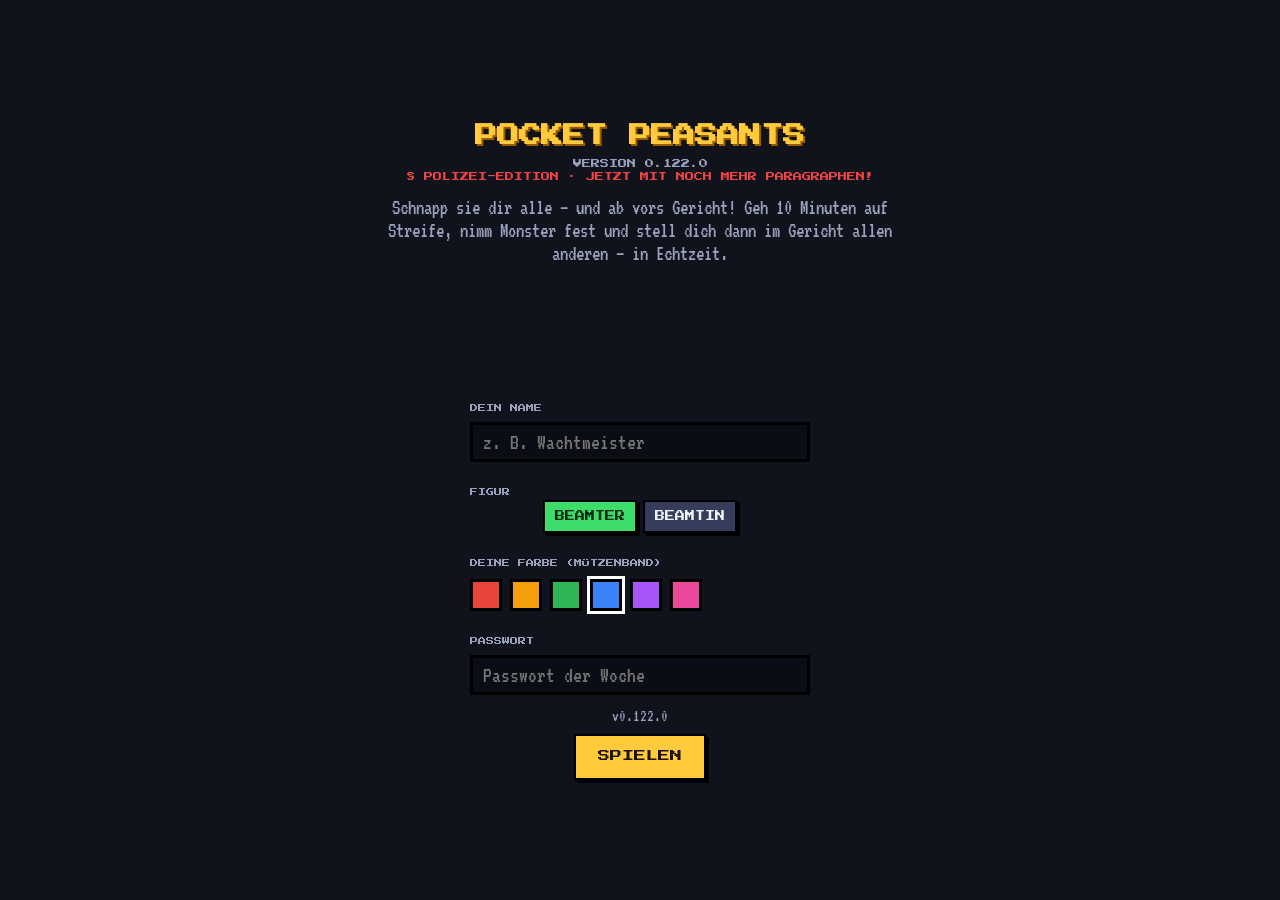
==== index.html @ 66d095a8 "v0.122.0: Bandenhöhlen mit Abkürzung/Umweg, Beitritt per ! Co-Authored-By: Claude Opus 5.5 <noreply@" ====
<!DOCTYPE html>
<html lang="en">
<head>
<meta charset="utf-8">
<meta name="viewport" content="width=device-width,initial-scale=1,maximum-scale=1,user-scalable=no,viewport-fit=cover">
<title>Pocket Peasants</title>
<style>
/* pixel fonts embedded (OFL, via Fontsource) so they work offline and never fall back to a serif */
@font-face{font-family:'Press Start 2P';font-style:normal;font-weight:400;font-display:block;src:url([data-uri]) format('woff2');unicode-range:U+0000-00FF,U+0131,U+0152-0153,U+02BB-02BC,U+02C6,U+02DA,U+02DC,U+0304,U+0308,U+0329,U+2000-206F,U+20AC,U+2122,U+2191,U+2193,U+2212,U+2215,U+FEFF,U+FFFD}
@font-face{font-family:'Press Start 2P';font-style:normal;font-weight:400;font-display:block;src:url([data-uri]) format('woff2');unicode-range:U+0100-02BA,U+02BD-02C5,U+02C7-02CC,U+02CE-02D7,U+02DD-02FF,U+0304,U+0308,U+0329,U+1D00-1DBF,U+1E00-1E9F,U+1EF2-1EFF,U+2020,U+20A0-20AB,U+20AD-20C0,U+2113,U+2C60-2C7F,U+A720-A7FF}
@font-face{font-family:'VT323';font-style:normal;font-weight:400;font-display:block;src:url([data-uri]) format('woff2');unicode-range:U+0000-00FF,U+0131,U+0152-0153,U+02BB-02BC,U+02C6,U+02DA,U+02DC,U+0304,U+0308,U+0329,U+2000-206F,U+20AC,U+2122,U+2191,U+2193,U+2212,U+2215,U+FEFF,U+FFFD}
@font-face{font-family:'VT323';font-style:normal;font-weight:400;font-display:block;src:url([data-uri]) format('woff2');unicode-range:U+0100-02BA,U+02BD-02C5,U+02C7-02CC,U+02CE-02D7,U+02DD-02FF,U+0304,U+0308,U+0329,U+1D00-1DBF,U+1E00-1E9F,U+1EF2-1EFF,U+2020,U+20A0-20AB,U+20AD-20C0,U+2113,U+2C60-2C7F,U+A720-A7FF}
</style>
<style>
:root{--bg:#10121c;--panel:#1b1f30;--panel2:#252a40;--line:#3b4263;--text:#f1f2f8;--muted:#9aa1bd;--accent:#ffcb3d;--red:#ef4444;--green:#3ddc6b;--blue:#4aa3ff}
*{box-sizing:border-box}
html,body{margin:0;height:100%;background:var(--bg);color:var(--text);font-family:VT323,monospace;font-size:20px;overflow:hidden}
button{font-family:inherit;cursor:pointer}
canvas{image-rendering:pixelated;image-rendering:crisp-edges}
.px{font-family:'Press Start 2P',monospace}
#app{display:flex;height:100vh;width:100vw}
#stage{position:relative;flex:1;min-width:0;background:#0a0c14;overflow:hidden}
#world{position:absolute;left:0;top:0;display:block}
#side.shut{display:none!important}
#side{width:340px;flex-shrink:0;background:var(--panel);border-left:3px solid #000;display:flex;flex-direction:column;min-height:0}
.brand{padding:12px 14px;border-bottom:3px solid #000;background:#151829}
.brand h1{font-family:'Press Start 2P',monospace;font-size:12px;margin:0;color:var(--accent);line-height:1.6;text-shadow:1px 1px 0 #9a5b00}
.brand .sub{color:var(--muted);font-size:17px;display:flex;gap:12px}
.tabs{display:flex;border-bottom:3px solid #000}
.tabs button{flex:1;background:var(--panel);border:0;border-right:2px solid #000;color:var(--muted);padding:9px 2px;font-family:'Press Start 2P',monospace;font-size:9px}
.tabs button:last-child{border-right:0}
.tabs button.act{background:var(--panel2);color:var(--accent)}
.badge{background:var(--red);color:#fff;padding:1px 4px;font-size:8px;margin-left:3px}
.pane{flex:1;overflow:auto;padding:10px;display:none;min-height:0}
.pane.act{display:block}
#pane-chat.act{display:flex;flex-direction:column;padding:0}
.card{background:var(--panel2);border:2px solid #000;box-shadow:3px 3px 0 #000;padding:6px;margin-bottom:9px;display:flex;gap:8px;align-items:center}
.card canvas{background:#353c5c;width:56px;height:56px;flex-shrink:0;border:2px solid #000}
.card .info{flex:1;min-width:0;line-height:1}
.nm{display:flex;justify-content:space-between;font-size:20px}
.lv{color:var(--muted)}
.tb{display:inline-block;font-family:'Press Start 2P',monospace;font-size:7px;padding:3px 4px;color:#fff;border:1px solid #000;margin:2px 0}
.bar{height:6px;background:#0b0d16;border:1px solid #000;margin-top:3px}
.bar>i{display:block;height:100%;background:var(--green)}
.bar.xp>i{background:var(--blue)}
.small{font-size:17px;color:var(--muted)}
.mini{background:#353c5c;border:2px solid #000;color:var(--text);font-size:16px;padding:1px 6px;margin:4px 4px 0 0}
.mini:disabled{opacity:.4;cursor:default}
.sec{font-family:'Press Start 2P',monospace;font-size:8px;color:var(--muted);margin:14px 0 8px}
.stats{display:grid;grid-template-columns:1fr 1fr;gap:6px}
.stat{background:var(--panel2);border:2px solid #000;padding:4px 8px;font-size:16px;color:var(--muted)}
.stat b{display:block;font-size:22px;color:var(--text);font-weight:normal}
.btn{background:var(--accent);color:#1b1300;border:2px solid #000;box-shadow:3px 3px 0 #000;font-family:'Press Start 2P',monospace;font-size:9px;padding:9px 10px;line-height:1.3}
.btn:active{transform:translate(2px,2px);box-shadow:1px 1px 0 #000}
.btn:disabled{opacity:.4;cursor:default}
.btn.ghost{background:#353c5c;color:var(--text)}
.btn.red{background:var(--red);color:#fff}
.btn.green{background:var(--green);color:#002b0e}
.plr{display:flex;align-items:center;gap:8px;background:var(--panel2);border:2px solid #000;padding:5px 8px;margin-bottom:6px}
.plr .sw{width:12px;height:12px;flex-shrink:0;border:2px solid #000}
.plr .who{flex:1;min-width:0;line-height:1}
.plr .who b{display:block;font-weight:normal;font-size:20px;white-space:nowrap;overflow:hidden;text-overflow:ellipsis}
#chatlog{flex:1;overflow:auto;padding:8px 10px;font-size:19px;line-height:1.15}
#chatlog .m{margin-bottom:3px;word-wrap:break-word}
#chatlog .sys{color:var(--muted)}
#chatform{display:flex;gap:6px;padding:8px;border-top:3px solid #000}
#panic{display:none;position:fixed;inset:0;z-index:2147483000;background:#fff;color:#111;overflow:auto;font-family:Georgia,'Times New Roman',serif;font-size:17px;line-height:1.55;-webkit-text-stroke:0;text-shadow:none}#panic .pdoc{max-width:760px;margin:0 auto;padding:40px 28px 60px}#panic .phead{font-family:Arial,Helvetica,sans-serif;font-size:13px;color:#555;border-bottom:1px solid #ccc;padding-bottom:8px;margin-bottom:18px}#panic h1{font-size:22px;font-weight:bold;margin:0 0 6px}#panic .psub{font-family:Arial,sans-serif;font-size:12px;color:#777;margin-bottom:10px}#panic p{margin:0 0 12px;text-align:justify}#panic .pfoot{font-family:Arial,sans-serif;font-size:12px;color:#888;border-top:1px solid #ddd;margin-top:28px;padding-top:8px}
#chatin{flex:1;background:#0b0d16;border:2px solid #000;color:var(--text);padding:4px 8px;font-size:19px;font-family:inherit;min-width:0}
.hud{position:absolute;top:8px;left:8px;display:flex;gap:6px;flex-wrap:wrap;pointer-events:none;z-index:2}
.chip{background:#0b0d16e0;border:2px solid #000;box-shadow:2px 2px 0 #000;padding:3px 9px;font-size:19px}
.chip.timer{font-family:'Press Start 2P',monospace;font-size:10px;padding:6px 9px;color:var(--accent)}
.chip.timer.hot{color:#fff;background:var(--red)}
.dot{display:inline-block;width:8px;height:8px;background:#6b7280;margin-right:5px;border:1px solid #000}
.dot.on{background:var(--green)}
#toast{position:absolute;top:48px;left:50%;transform:translateX(-50%);background:#0b0d16f0;border:2px solid var(--accent);color:var(--text);padding:6px 14px;font-size:20px;opacity:0;transition:opacity .25s;pointer-events:none;text-align:center;max-width:92%;z-index:6}
#toast.show{opacity:1}
#help{position:absolute;bottom:8px;left:8px;font-size:17px;background:#0b0d16d0;padding:3px 9px;border:2px solid #000;pointer-events:none}
#dpad{position:absolute;right:12px;bottom:12px;display:none;grid-template-columns:repeat(3,var(--dp,50px));grid-template-rows:repeat(3,var(--dp,50px));gap:4px;user-select:none;-webkit-user-select:none;touch-action:none;z-index:3}
#dpad button{background:#ffffff30;border:2px solid #000;color:#fff;font-size:18px;touch-action:none}
body.mob #dpad{display:grid}body.mob #help{display:none}body.mob .keys{display:none}body.mob.left #dpad{right:auto;left:12px}body.mob #lobby{bottom:auto;top:46px}
#fxcv{position:absolute;inset:0;width:100%;height:100%;pointer-events:none;z-index:8}
#mapov{position:absolute;inset:0;background:#0b0d16ee;display:none;align-items:flex-start;justify-content:center;z-index:6;padding:10px;overflow:auto}
#mapov.on{display:flex}
.mapbox{background:var(--panel);border:3px solid #000;box-shadow:5px 5px 0 #000;padding:10px;max-width:100%}
.maphead{display:flex;justify-content:space-between;align-items:center;margin-bottom:8px;font-family:'Press Start 2P',monospace;font-size:11px;color:var(--accent)}
#mapcv{display:block;border:2px solid #000;image-rendering:pixelated}
#mapwrap{overflow:auto;max-width:calc(100vw - 50px);max-height:72vh;touch-action:pan-x pan-y}
.mzoom{display:flex;gap:6px;align-items:center}.mzoom #mzlv{min-width:30px;text-align:center;color:#fff;font-size:10px}.mzoom #mzin,.mzoom #mzout{min-width:34px;font-size:14px;padding:4px 8px}
#mapleg{display:grid;grid-template-columns:repeat(auto-fit,minmax(170px,1fr));gap:6px;margin-top:8px}
.mleg{background:var(--panel2);border:2px solid #000;padding:5px 8px;font-size:17px;line-height:1.05}
.mleg b{font-weight:normal;font-family:'Press Start 2P',monospace;font-size:8px}
#mainc{flex:1;display:flex;flex-direction:column;min-width:0;min-height:0}
#mainc>#stage{flex:1;min-height:0}
#topbar{position:relative;z-index:9;display:flex;align-items:center;gap:5px;padding:4px 8px;background:#0b0d16;border-bottom:3px solid #000;flex-shrink:0;overflow-x:auto;overflow-y:hidden;white-space:nowrap;scrollbar-width:none}
#topbar button{background:#252a40;border:2px solid #000;color:var(--text);font-family:inherit;font-size:17px;padding:1px 7px;box-shadow:2px 2px 0 #000;flex-shrink:0}
#topbar button.act{background:var(--accent);color:#1b1300}
#topbar .chip{box-shadow:none;font-size:17px;cursor:pointer;flex-shrink:0}
.tbrand{font-family:'Press Start 2P',monospace;font-size:8px;color:var(--accent);margin-right:4px;flex-shrink:0}.tbrand i{color:var(--muted);font-style:normal}
.tsp{flex:1}
#tver{font-size:15px;color:var(--muted);flex-shrink:0;padding-left:2px}
@media (max-width:1350px){.tbrand{display:none}}
body.mob.portrait #battle{justify-content:flex-start;padding-top:4px}
/* phones held upright: menu bar in two rows (status + version, then all buttons spread evenly) */
body.mob.portrait #topbar{flex-wrap:wrap;overflow:visible;row-gap:4px}
body.mob.portrait #topbar #htimer{order:0}body.mob.portrait #topbar #tupd{order:1}body.mob.portrait #topbar .tsp{order:2}body.mob.portrait #topbar #tver{order:3}
body.mob.portrait #topbar button:not(#tupd){order:4;flex:1 1 0;min-width:34px;padding:3px 2px;font-size:16px}
body.mob.portrait #topbar button[data-t] .tl{display:none}
body.mob #side{top:var(--tbh,36px)!important;height:calc(100% - var(--tbh,36px))!important}
/* tablets: bigger thumbs controls and menu */
@media (min-width:700px) and (min-height:700px){body.mob #tbtns{transform:scale(1.5)!important;transform-origin:100% 100%}body.mob #joy{transform:scale(1.4)}body.mob #joyhint{width:140px;height:140px;font-size:20px}body.mob #topbar button{font-size:19px!important;padding:3px 9px}body.mob #topbar .chip{font-size:19px}body.mob .hud .chip{font-size:18px}}
body.mob.portrait #tbtns{transform:scale(1.18);transform-origin:100% 100%}
body.mob.portrait #joy{transform:scale(1.15)}
body.mob.portrait #joyhint{width:110px;height:110px}
body.mob.portrait #bpick{top:12%}
body.mob.portrait .hud{flex-wrap:wrap;max-width:60%}
body.mob.portrait #lobby{max-width:46%}
.box{max-width:min(520px,94vw)}
#stage>#lobby{left:auto;right:10px;top:10px;bottom:auto;transform:none;width:min(420px,46%);max-height:calc(100% - 20px);overflow:auto}
@media (max-width:1280px){#topbar button:not([data-t=lobby]):not([data-t=team]) .tl{display:none}}
body.mob #topbar button:not([data-t=lobby]):not([data-t=team]) .tl{display:none}
#side .tabs,#side .brand{display:none}
.hud{top:6px}
#bctl{display:flex;gap:8px;align-items:flex-start}
#bctl #bact{flex:1}
#bpad{display:none}
body.mob #bpad{display:block}
body.mob:not(.left) #bpad{order:2}
#bpad #dpad{position:static;display:grid}
body.mob #bact{grid-template-columns:repeat(2,1fr)}
body.mob .mv{padding:10px 8px;font-size:20px}
body.mob .brow .btn{padding:12px 4px}
.seg{display:flex;gap:6px;flex-wrap:wrap;margin:4px 0 12px}
.seg .btn{flex:1}
.seg .btn.sel{background:var(--accent);color:#1b1300}
.seg .btn:not(.sel){background:#353c5c;color:var(--text)}
.krow{display:flex;justify-content:space-between;align-items:center;background:var(--panel2);border:2px solid #000;padding:3px 8px;margin-bottom:4px;font-size:19px}
.krow .btn{min-width:90px}
.lbl2{font-family:'Press Start 2P',monospace;font-size:8px;color:var(--muted);text-align:left;margin-top:6px}
#lobby{position:absolute;left:50%;bottom:16px;transform:translateX(-50%);background:var(--panel);border:3px solid #000;box-shadow:4px 4px 0 #000;padding:12px 14px;z-index:4;width:min(440px,92%);display:none}
#lobby.on{display:block}
#lobby h3{font-family:'Press Start 2P',monospace;font-size:10px;margin:0 0 8px;color:var(--accent)}
#lobby p{margin:0 0 10px;font-size:18px;color:var(--muted);line-height:1.1}
.lrow{display:flex;gap:6px;flex-wrap:wrap;align-items:center}
select{background:#0b0d16;color:var(--text);border:2px solid #000;font-family:inherit;font-size:18px;padding:3px 6px}
/* battle */
#battle{position:absolute;inset:0;background:#0a0c14;display:none;flex-direction:column;align-items:center;justify-content:center;padding:10px;z-index:5}
#battle.on{display:flex}
#bwrap{width:100%;max-width:900px;display:flex;flex-direction:column;gap:8px}
#bcv{width:100%;aspect-ratio:5/4;margin:0 auto;border:3px solid #000;box-shadow:4px 4px 0 #000;display:block;touch-action:none;background:#222}
#bact{display:grid;grid-template-columns:repeat(4,1fr);gap:6px}
.mv{position:relative;overflow:hidden;border:2px solid #000;box-shadow:3px 3px 0 #000;padding:6px 7px;text-align:left;color:#fff;font-size:19px;line-height:1}
.mv small{display:block;font-size:15px;opacity:.9}
.mv .k{font-family:'Press Start 2P',monospace;font-size:8px;opacity:.8}
.mv .cd{position:absolute;left:0;top:0;bottom:0;background:#000a;pointer-events:none}
.brow{grid-column:1/-1;display:flex;gap:6px;flex-wrap:wrap}
.brow .btn{flex:1;font-size:8px;padding:8px 4px}
.keys{grid-column:1/-1;font-size:16px;color:var(--muted);text-align:center}
/* arena */
#dexgrid{display:grid;grid-template-columns:repeat(auto-fill,minmax(92px,1fr));gap:6px;max-height:60vh;overflow:auto;margin:6px 0 10px}
.dexc{background:var(--panel2);border:2px solid #000;color:var(--text);font-family:inherit;font-size:16px;padding:4px 2px;line-height:1.05}
.dexc canvas{display:block;margin:0 auto 2px;width:48px;height:48px;image-rendering:pixelated}
.dexc.unk{color:var(--muted)}
.mvrow{background:var(--panel2);border:2px solid #000;padding:4px 8px;margin-bottom:5px;text-align:left;font-size:17px;line-height:1.1}
.mvrow b{font-weight:normal;font-size:19px}
.statrow{display:grid;grid-template-columns:70px 1fr 34px;gap:6px;align-items:center;font-size:16px;text-align:left}
.statrow i{display:block;height:6px;background:var(--blue);border:1px solid #000}
#signbox{position:absolute;left:50%;bottom:10px;transform:translateX(-50%);width:min(560px,94%);z-index:7;display:none;background:#f8f8f0;color:#22243a;border:4px solid #3a5aa8;outline:3px solid #000;box-shadow:4px 4px 0 #000;padding:8px 12px;font-size:19px;line-height:1.2;text-align:left;cursor:pointer}
#signbox.on{display:block}
#signbox b{font-family:'Press Start 2P',monospace;font-size:9px;color:#3a5aa8}
body.mob #signbox{bottom:auto;top:50px}
#bpick{position:absolute;left:50%;top:22%;transform:translateX(-50%);z-index:7;display:none;background:#0b0d16e8;border:3px solid #000;box-shadow:4px 4px 0 #000;padding:8px 10px;text-align:center;max-width:94%}
#bpick.on{display:block}
#bpick .t{font-family:'Press Start 2P',monospace;font-size:9px;color:var(--accent);margin-bottom:6px}
#bpick .row{display:flex;gap:6px;justify-content:center;flex-wrap:wrap}
#bpick .reel{display:flex;align-items:center;justify-content:center;gap:6px}
#bpick .rc{background:#1a1f33;border:2px solid #000;padding:4px 6px;width:118px;cursor:pointer;transition:transform .12s}
#bpick .rc.side{opacity:.55;transform:scale(.82)}#bpick .rc.mid{border-color:var(--accent);box-shadow:0 0 0 2px #000,0 0 12px #ffcb3d66}
#bpick .rc canvas{width:52px;height:52px;image-rendering:pixelated}#bpick .rn{font-family:VT323,monospace;font-size:17px;line-height:1}
#bpick .rh{height:4px;background:#000;margin-top:3px}#bpick .rh i{display:block;height:100%}
#bpick .ra{background:#14141f;border:2px solid #000;color:var(--accent);font-size:16px;padding:6px 8px;cursor:pointer}
#bpick .reel.spinR .rc{animation:rspR .16s ease-out}#bpick .reel.spinL .rc{animation:rspL .16s ease-out}
@keyframes rspR{from{transform:translateX(40px)}}@keyframes rspL{from{transform:translateX(-40px)}}
#bpick button{background:var(--panel2);border:2px solid #000;box-shadow:2px 2px 0 #000;color:var(--text);font-family:inherit;font-size:17px;padding:4px 6px;min-width:84px;touch-action:manipulation}
#bpick button.sel{border-color:var(--accent);background:#3a3410}
#bpick canvas{display:block;margin:0 auto;width:40px;height:40px;image-rendering:pixelated}
#arena{position:absolute;inset:0;background:#141022f4;display:none;align-items:center;justify-content:center;z-index:4;padding:14px}
#arena.on{display:flex}
.abox{background:var(--panel);border:3px solid #000;box-shadow:5px 5px 0 #000;padding:16px;width:min(520px,100%);max-height:100%;overflow:auto}
.abox h2{font-family:'Press Start 2P',monospace;font-size:14px;color:var(--accent);margin:0 0 4px;text-shadow:1px 1px 0 #9a5b00}
.abox .st{font-size:21px;margin:8px 0 12px}
.arow{display:flex;justify-content:space-between;align-items:center;gap:8px;background:var(--panel2);border:2px solid #000;padding:4px 8px;margin-bottom:5px;font-size:19px}
.tag{font-family:'Press Start 2P',monospace;font-size:7px;padding:3px 5px;border:1px solid #000}
/* modal & start */
#modal{position:absolute;inset:0;background:#05070cb0;display:none;align-items:center;justify-content:center;z-index:7}
#modal.on{display:flex}
/* every dialog scrolls inside the screen (phones: landscape is only ~350px tall) */
#modal{padding:8px;padding-top:max(8px,env(safe-area-inset-top));padding-bottom:max(8px,env(safe-area-inset-bottom));overflow:hidden;touch-action:pan-y}
#modal .box{max-height:100%!important;overflow-y:auto!important;overscroll-behavior:contain;touch-action:pan-y;-webkit-overflow-scrolling:touch;margin:auto}
.box{background:var(--panel);border:3px solid #000;box-shadow:5px 5px 0 #000;padding:16px;max-width:520px;width:92%;text-align:center}
.box h3{font-family:'Press Start 2P',monospace;font-size:11px;margin:0 0 10px;color:var(--accent);line-height:1.5}
.box p{color:var(--muted);font-size:19px;margin:0 0 14px;line-height:1.1}
.box .acts{display:flex;gap:8px;justify-content:center;flex-wrap:wrap}
.starters{display:grid;grid-template-columns:repeat(3,1fr);gap:8px;margin:6px 0 14px}
.stc{background:var(--panel2);border:3px solid #000;padding:6px 4px;color:var(--text);font-size:20px}
.stc canvas{width:100%;max-width:112px;aspect-ratio:1}
.stc:hover{border-color:var(--accent)}
#start{position:fixed;inset:0;background:#10121c;display:flex;align-items:center;justify-content:center;z-index:10;overflow:auto;padding:20px}
#start.off{display:none}
.sbox{max-width:520px;width:100%;text-align:center}
.sbox h1{font-family:'Press Start 2P',monospace;color:var(--accent);font-size:22px;line-height:1.5;margin:0 0 8px;text-shadow:2px 2px 0 #9a5b00}
.sbox .tag2{color:var(--muted);margin-bottom:22px;font-size:21px;line-height:1.1}
.field{margin:0 auto 18px;max-width:340px;text-align:left}
.field label{font-family:'Press Start 2P',monospace;font-size:8px;color:var(--muted)}
.field input{width:100%;margin-top:6px;background:#0b0d16;border:3px solid #000;padding:6px 10px;color:var(--text);font-size:22px;font-family:inherit}
.colors{display:flex;gap:8px;margin-top:8px}
.colors button{width:32px;height:32px;border:3px solid #000}
.colors button.sel{outline:3px solid #fff}
#sprev{width:80px;height:95px;image-rendering:pixelated;margin:0 auto 14px;display:block}
/* ===== mobile (landscape-first) layout ===== */
body.mob{overscroll-behavior:none;-webkit-user-select:none;user-select:none;-webkit-touch-callout:none}
body.mob #app{flex-direction:row!important}
body.mob #mainc{flex:1 1 auto!important;width:100%;min-width:0;height:100vh!important;height:100dvh!important}
#topbar{min-width:0}
body.mob #stage{flex:1 1 auto!important;height:auto!important}
body.mob #world,body.mob #bcv,body.mob #touch,body.mob #battle,body.mob #fxcv{touch-action:none}
body.mob #topbar{padding:max(3px,env(safe-area-inset-top)) max(6px,env(safe-area-inset-right)) 3px max(6px,env(safe-area-inset-left))}
body.mob #topbar button{font-size:15px;padding:2px 6px}body.mob .tbrand{display:none}
body.mob #side{position:fixed;top:36px;right:0;height:calc(100% - 36px);width:min(360px,88vw);z-index:8;transform:translateX(105%);transition:transform .2s;border-left:3px solid #000;padding-top:env(safe-area-inset-top);padding-right:env(safe-area-inset-right)}
body.mob #side.open{transform:none}
body.mob .brand{display:none}
body.mob .hud{top:max(6px,env(safe-area-inset-top));left:max(6px,env(safe-area-inset-left));gap:4px}
body.mob .hud .chip{font-size:14px;padding:2px 7px}
body.mob .chip.timer{font-size:8px;padding:5px 7px}
body.mob #hzone,body.mob #hon{display:none}
body.mob #dpad{display:none!important}
body.mob #battle{padding:0}
body.mob #bwrap{max-width:none;align-items:center}
body.mob #bctl{display:none}
body.mob #lobby{top:max(6px,env(safe-area-inset-top));bottom:auto;left:auto;right:max(6px,env(safe-area-inset-right));transform:none;width:auto;max-width:38%;padding:4px 8px;font-size:15px;z-index:7}
body.mob.inbattle #lobby{display:none}
#hpanel{display:none}
body.mob #hpanel{display:inline-block}
#touch{position:absolute;inset:0;z-index:6;pointer-events:none;display:none}
body.mob #touch.on{display:block}
#joyzone{position:absolute;left:0;top:44px;bottom:0;width:46%;pointer-events:auto;touch-action:none}
#joy{position:absolute;width:120px;height:120px;margin:-60px 0 0 -60px;border-radius:50%;background:#ffffff14;border:3px solid #ffffff50;display:none;pointer-events:none}
#joyk{position:absolute;left:50%;top:50%;width:54px;height:54px;margin:-27px 0 0 -27px;border-radius:50%;background:#ffffff70;border:3px solid #000}
#joyhint{position:absolute;left:max(24px,env(safe-area-inset-left));bottom:max(24px,env(safe-area-inset-bottom));width:96px;height:96px;border-radius:50%;border:3px dashed #ffffff40;color:#ffffff80;font-size:15px;display:flex;align-items:center;justify-content:center;text-align:center;pointer-events:none}
#tbtns{position:absolute;right:max(10px,env(safe-area-inset-right));bottom:max(10px,env(safe-area-inset-bottom));width:250px;height:230px;pointer-events:none}
.tbb{position:absolute;pointer-events:auto;border-radius:50%;border:3px solid #000;box-shadow:0 3px 0 #000;color:#fff;font-family:'Press Start 2P',monospace;font-size:7px;display:flex;flex-direction:column;align-items:center;justify-content:center;text-align:center;line-height:1.3;padding:2px;overflow:hidden;touch-action:none;background:#353c5ccc}
.tbb .cdr{position:absolute;inset:0;border-radius:50%;pointer-events:none;background:conic-gradient(#000a var(--cd,0turn),transparent 0)}
.tbb span{position:relative;z-index:1;text-shadow:1px 1px 0 #000}
.tbb.on{transform:scale(.92);filter:brightness(1.3)}
.tbb.off{opacity:.4}
#rotate{position:fixed;left:50%;top:50%;transform:translate(-50%,-50%);background:var(--panel);border:3px solid #000;box-shadow:4px 4px 0 #000;padding:14px 16px;z-index:11;text-align:center;display:none;width:min(320px,86vw)}
body.mob.portrait #rotate.show{display:block}
#errbox{position:fixed;left:8px;right:8px;bottom:8px;background:#7f1d1d;color:#fff;border:2px solid #000;padding:6px 10px;font-size:15px;z-index:12;display:none;word-break:break-all}
#loadbar{height:8px;background:#0b0d16;border:2px solid #000;margin:0 auto 12px;max-width:260px}
#loadbar i{display:block;height:100%;background:var(--accent);width:0}
#sgo:disabled{opacity:.5}
#start .sbox{margin:auto}
@media (max-height:520px) and (orientation:landscape){
 #start{padding:8px max(12px,env(safe-area-inset-right)) 8px max(12px,env(safe-area-inset-left))}
 #start .sbox h1{font-size:15px;line-height:1.3;margin-bottom:2px}#start .sbox h1 br{display:none}
 #start .sbox .tag2{margin-bottom:6px;font-size:17px}#start #sprev{display:none}
 #modal .box{max-height:94vh}.starters{gap:6px}.stc canvas{max-width:64px}
}
@media (max-width:820px){
  #app{flex-direction:column}
  #mainc{flex:none;height:60vh}
  #side{width:100%;flex:1;border-left:0;border-top:3px solid #000}
  .brand{display:none}
  #bact{grid-template-columns:repeat(2,1fr)}
  .keys{display:none}
}
#cquiz{position:absolute;inset:0;background:#0a0c14d8;display:none;align-items:center;justify-content:center;z-index:7;padding:8px;overflow:auto}#cquiz.on{display:flex}#cqbox{width:min(560px,96%)}#cqbox .cqt{height:8px;background:#14141f;border:2px solid #000;margin:6px 0}#cqbox .cqt i{display:block;height:100%;background:#ffcb3d}
#study{position:absolute;inset:0;background:#0a0c14f2;display:none;align-items:center;justify-content:center;z-index:6;padding:8px;overflow:auto}
#study.on{display:flex}
#sbox{width:100%;max-width:620px;display:flex;flex-direction:column;gap:8px}
.shud{display:grid;grid-template-columns:1fr 1fr;gap:8px}
.spanel{background:#f6f1e1;color:#14141f;border:2px solid #14141f;box-shadow:3px 3px 0 #000;padding:4px 8px}
.snm{display:flex;justify-content:space-between;font-size:20px;line-height:1}
.sbar{height:6px;background:#4b4f63;border:1px solid #14141f;margin:4px 0 2px}.sbar i{display:block;height:100%}
.ssm{font-size:15px;color:#4b4f63}
.shearts b{font-size:18px;margin-right:4px;color:#b8b2a0}.shearts b.hit{color:#2fa84f}.shearts b.miss{color:#ef4444}
#stcv{width:100%;image-rendering:pixelated;border:2px solid #000;box-shadow:3px 3px 0 #000}
.sdlg{background:#f6f1e1;color:#14141f;border:3px solid #14141f;box-shadow:3px 3px 0 #000;padding:8px 10px;font-size:20px;line-height:1.15}
.slaw{font-family:'Press Start 2P',monospace;font-size:8px;color:#8a5a00}
.sexp{margin-top:6px;font-size:18px;padding:4px 6px;border-left:4px solid}.sexp.ok{border-color:#2fa84f;background:#dff3e2}.sexp.bad{border-color:#ef4444;background:#f8e0e0}
.sans{display:grid;grid-template-columns:1fr 1fr;gap:8px}
.sa{text-align:left;background:#2b3150;color:#fff;border:2px solid #000;box-shadow:3px 3px 0 #000;padding:8px;font-family:VT323,monospace;font-size:18px;line-height:1.05;cursor:pointer;display:flex;gap:6px;align-items:flex-start}
.sa:hover:not(:disabled){background:#3a4270}.sa.ok{background:#2fa84f}.sa.bad{background:#c0392b}.sa.dim{opacity:.45}
.sk{font-family:'Press Start 2P',monospace;font-size:9px;color:#ffcb3d;padding-top:3px}
.sacts{display:flex;justify-content:center;gap:8px}
@media (max-width:560px){.sans{grid-template-columns:1fr}.sdlg{font-size:18px}}
#chatpop{position:fixed;top:calc(52px + env(safe-area-inset-top));right:10px;z-index:60;display:flex;flex-direction:column;gap:6px;align-items:flex-end;pointer-events:none;max-width:min(420px,80vw)}
#chatpop .cp{pointer-events:auto;cursor:pointer;background:#0b0d16f2;border:2px solid var(--accent);box-shadow:3px 3px 0 #000;color:var(--text);padding:5px 10px;font-family:VT323,monospace;font-size:19px;line-height:1.1;animation:cpin .25s ease-out;transition:opacity .5s,transform .5s;word-break:break-word}
#chatpop .cp.out{opacity:0;transform:translateX(30px)}
@keyframes cpin{from{opacity:0;transform:translateX(40px)}to{opacity:1;transform:none}}
.psfx{font-weight:bold;-webkit-text-stroke:.5px currentColor}
#updban{position:fixed;left:50%;top:calc(10px + env(safe-area-inset-top));transform:translateX(-50%);z-index:80;display:none;align-items:center;gap:10px;background:#2a0c0c;border:3px solid #ef4444;box-shadow:4px 4px 0 #000;color:#fff;padding:8px 12px;font-family:VT323,monospace;font-size:19px;line-height:1.1;max-width:94vw;animation:cpin .3s ease-out}
#updban.on{display:flex}#updban .ui{font-family:'Press Start 2P',monospace;font-size:22px;color:#fff;background:#ef4444;border:2px solid #000;width:34px;height:34px;display:flex;align-items:center;justify-content:center;flex-shrink:0;animation:updp 1s infinite}
@keyframes updp{50%{transform:scale(1.15)}}



#talkov{position:fixed;inset:0;z-index:60;cursor:pointer;touch-action:none}#talkbox{position:absolute;left:50%;bottom:28px;transform:translateX(-50%);width:min(620px,92vw);background:#f6f1e1;color:#14141f;border:4px solid #14141f;box-shadow:0 0 0 3px #f6f1e1,0 0 0 6px #2f6fd0,4px 4px 0 6px #000;padding:10px 14px 14px;font-family:VT323,monospace;font-size:24px;line-height:1.1;min-height:70px}#talkbox b{color:#2f6fd0}#talkarr{position:absolute;right:12px;bottom:4px;font-style:normal;color:#d23b3b;visibility:hidden;animation:tblink .6s steps(2) infinite}@keyframes tblink{50%{opacity:0}}

#cquiz.lite{background:transparent;align-items:flex-end;pointer-events:none;padding:4px}#cquiz.lite #cqbox{pointer-events:auto;width:min(620px,98%)}#cquiz.lite .sdlg{font-size:17px;padding:5px 8px;opacity:.96}#cquiz.lite .sans{gap:4px}#cquiz.lite .sa{padding:4px 6px;font-size:16px;opacity:.96}

/* round quick buttons (PÄD heal / HfPol learn) with radial cooldown, placed beside the answers */
.qrow{display:flex;gap:8px;align-items:center}.qrow .sans{flex:1;min-width:0}
.rbtn{position:relative;flex:none;width:68px;height:68px;border-radius:50%;border:3px solid #000;box-shadow:0 3px 0 #000;background:#2f6fd0;color:#fff;font-family:'Press Start 2P',monospace;font-size:8px;display:flex;align-items:center;justify-content:center;text-align:center;line-height:1.4;overflow:hidden;cursor:pointer;padding:0}
.rbtn.heal{background:#2fa84f}.rbtn:hover:not(:disabled){filter:brightness(1.15)}.rbtn:active:not(:disabled){transform:scale(.92)}.rbtn:disabled{cursor:default}
.rbtn .cdr{position:absolute;inset:0;border-radius:50%;pointer-events:none;background:conic-gradient(#000b var(--cd,0turn),transparent 0)}
.rbtn span{position:relative;z-index:1;text-shadow:1px 1px 0 #000;display:flex;flex-direction:column;align-items:center;gap:2px}.rbtn b{font-size:20px;font-family:sans-serif;line-height:1}
@media (max-width:560px){.qrow{flex-direction:column;align-items:stretch}.qrow .rbtn{align-self:center}}
/* phones in landscape: the whole question screen fits without scrolling */
@media (max-height:540px){
  #study,#cquiz{padding:4px;align-items:center}#sbox,#cqbox{gap:4px}#cqbox{width:min(760px,98%)}#sbox{max-width:760px}
  .shud{gap:4px}.spanel{padding:2px 6px}.snm{font-size:16px}.ssm{font-size:13px}.shearts b{font-size:14px}
  #stcv{height:64px;width:auto;align-self:center}
  .sdlg{font-size:16px;padding:4px 8px;line-height:1.1}.sexp{font-size:14px;margin-top:3px;padding:2px 5px}.slaw{font-size:7px}
  .sans{grid-template-columns:1fr 1fr!important;gap:4px}.sa{padding:4px 6px;font-size:15px}
  .sacts .btn{padding:4px 10px}.rbtn{width:54px;height:54px}.rbtn b{font-size:16px}
  #cqbox .pcard{padding:3px 6px!important;font-size:15px!important}#cqbox .pcard img{width:32px;height:32px}
  .qrow{flex-direction:row!important;align-items:center!important}
}
/* touch devices: the quick button sits at the right screen edge under the thumb (like the attack buttons) */
body.mob .qrow .rbtn{position:fixed;right:max(14px,env(safe-area-inset-right));bottom:max(22px,env(safe-area-inset-bottom));width:78px;height:78px;z-index:30;align-self:auto}
body.mob .qrow .rbtn b{font-size:22px}
body.mob #study.on #sbox,body.mob #cquiz.on #cqbox{margin-right:96px}
#study,#cquiz{z-index:8}

.sdlg .cqt{height:6px;background:#14141f;border:2px solid #000;margin:5px 0 0}.sdlg .cqt i{display:block;height:100%;background:#ffcb3d;transition:width .1s linear}

#sleepfall{position:fixed;z-index:40;pointer-events:none;overflow:hidden}
#sleepfall .sfh{position:absolute;left:0;right:0;bottom:4px;text-align:center;font:16px VT323,monospace;color:#c9b8ff;text-shadow:1px 1px 0 #000}
#sleepfall .sfi{position:absolute;left:0;top:0;pointer-events:auto;overflow-wrap:anywhere;hyphens:auto;max-width:150px;padding:3px 6px;background:#f6f1e1;color:#14141f;border:2px solid #14141f;box-shadow:2px 2px 0 #000;font:15px VT323,monospace;line-height:1;text-align:left;cursor:pointer}
#sleepfall .sfi b{display:block;font:bold 17px VT323,monospace;color:#5b3fd1;margin-bottom:1px}
#sleepfall .sfi.ok{background:#3ddc6b}#sleepfall .sfi.bad{background:#ef6f6f}
.specbar{grid-column:1/-1;display:flex;gap:8px;align-items:center;justify-content:space-between;flex-wrap:wrap;padding:6px 8px;background:#14141f;border:2px solid #000;color:#c9b8ff;font:12px "Press Start 2P",monospace}
.specbar .btn{font-size:10px;padding:6px 10px}
/* EP gain effects */
.epfx{position:fixed;z-index:90;pointer-events:none;transform:translate(-50%,-50%);font:26px VT323,monospace;color:#7cc4ff;text-shadow:2px 2px 0 #14141f,-1px -1px 0 #14141f;white-space:nowrap;animation:epRise 1.4s ease-out forwards}
.epfx.big{font-size:40px;color:#ffcb3d}
.epfx.lvl{font:18px "Press Start 2P",monospace;color:#ffcb3d;animation:epLvl 1.9s ease-out forwards}
@keyframes epRise{0%{opacity:0;transform:translate(-50%,-30%) scale(.6)}15%{opacity:1;transform:translate(-50%,-60%) scale(1.25)}30%{transform:translate(-50%,-70%) scale(1)}100%{opacity:0;transform:translate(-50%,-260%) scale(1)}}
@keyframes epLvl{0%{opacity:0;transform:translate(-50%,-50%) scale(3)}20%{opacity:1;transform:translate(-50%,-50%) scale(1)}80%{opacity:1}100%{opacity:0;transform:translate(-50%,-140%)}}
.epp{position:fixed;z-index:89;pointer-events:none;width:4px;height:4px;background:#bfe3ff;box-shadow:0 0 0 1px #4aa3ff}
.epglow{animation:epGlow .6s ease-out}
@keyframes epGlow{0%{box-shadow:0 0 0 0 #7cc4ff,0 0 12px 4px #4aa3ff}100%{box-shadow:0 0 0 0 transparent}}
.sbar i{transition:width .7s cubic-bezier(.3,.1,.3,1)}
#fleefall{position:fixed;z-index:41;pointer-events:none;overflow:hidden}
#fleefall .ffh{position:absolute;left:0;right:0;top:3px;text-align:center;font:15px VT323,monospace;color:#3ddc6b;text-shadow:1px 1px 0 #000;background:#0b0d16;padding:2px 0}
#fleefall .ffk{position:absolute;left:0;right:0;text-align:center;font:14px VT323,monospace;color:#ffcb3d;text-shadow:1px 1px 0 #000;line-height:1}
#fleefall .ffcol{position:absolute;top:0;bottom:0;z-index:2;border-left:1px solid #2a2f45;border-right:1px solid #2a2f45}
#fleefall .ffline{position:absolute;left:0;right:0;height:0;border-top:2px dashed #ffcb3d;filter:drop-shadow(0 0 2px #000)}
#fleefall .ffline.miss{animation:ffMiss .4s}
@keyframes ffMiss{0%,60%{border-top-color:#ef4444}}
#fleefall .sfi{position:absolute;z-index:1;left:0;top:0;overflow-wrap:anywhere;hyphens:auto;padding:3px 6px;background:#f6f1e1;color:#14141f;border:2px solid #14141f;box-shadow:2px 2px 0 #000;font:15px VT323,monospace;line-height:1;text-align:left;box-sizing:border-box}
#fleefall .sfi b{display:block;font:bold 17px VT323,monospace;color:#1f8a4c;margin-bottom:1px}
#fleefall .sfi.ok{background:#3ddc6b}#fleefall .sfi.bad{background:#ef6f6f}
#fleefall .sfi.pop{animation:ffPop .4s ease-out forwards}
@keyframes ffPop{0%{filter:brightness(2)}40%{opacity:1;scale:1.35}100%{opacity:0;scale:.2;rotate:25deg}}
.bagGrid{display:grid;grid-template-columns:repeat(auto-fill,minmax(62px,1fr));gap:5px;max-height:200px;overflow-y:auto;padding:4px;background:#0b0d16;border:2px solid #000}
.bagGrid.big{max-height:46vh}
.bagCell{position:relative;background:var(--panel2);border:2px solid #000;box-shadow:2px 2px 0 #000;height:62px;display:flex;flex-direction:column;align-items:center;justify-content:center;cursor:pointer;color:var(--text);padding:2px;font-family:VT323,monospace}
.bagCell:hover,.bagCell.sel{border-color:var(--accent)}
.bagCell .ic{font-size:24px;line-height:1}
.bagCell .q{position:absolute;right:3px;top:1px;font-size:15px;color:var(--accent)}
.bagCell .nm{font-size:13px;line-height:1;max-width:100%;overflow:hidden;white-space:nowrap;text-overflow:ellipsis;color:var(--muted)}
.bagCell.emp{cursor:default;opacity:.35}
.boxlink{width:100%;margin:2px 0 4px}
.boxGrid{display:grid;grid-template-columns:repeat(auto-fill,minmax(104px,1fr));gap:6px;max-height:58vh;overflow-y:auto;padding:5px;background:#0b0d16;border:2px solid #000}
.boxCell{position:relative;background:var(--panel2);border:2px solid #000;box-shadow:2px 2px 0 #000;padding:3px;cursor:pointer;text-align:center;font-family:VT323,monospace;color:var(--text)}
.boxCell.team{background:#2a3350}
.boxCell.sel{border-color:var(--accent);box-shadow:0 0 0 2px var(--accent)}
.boxCell canvas{display:block;margin:0 auto;image-rendering:pixelated}
.boxCell .bn{font-size:15px;line-height:1;white-space:nowrap;overflow:hidden;text-overflow:ellipsis}
.boxCell .bl{font-size:14px;color:var(--muted);line-height:1}
.boxCell .tag{position:absolute;left:3px;top:2px;font-family:'Press Start 2P',monospace;font-size:7px;background:var(--accent);color:#1b1300;padding:1px 3px}
.boxCell .bar{margin-top:2px}
.boxBar{display:flex;flex-wrap:wrap;gap:6px;align-items:center;margin:6px 0}
.mvl{margin-top:4px;display:flex;flex-direction:column;gap:2px}
.mvr{display:flex;align-items:center;gap:4px;font-family:VT323,monospace;font-size:16px;line-height:1;background:#0b0d16;border:1px solid #000;padding:1px 2px}
.mvr .k{color:var(--muted);width:10px;text-align:center}
.mvr .tb{font-size:7px;padding:1px 3px}
.mvr .n{flex:1;white-space:nowrap;overflow:hidden;text-overflow:ellipsis}
.mvr .p{color:var(--muted);font-size:14px;min-width:18px;text-align:right}
.mvr .mini{padding:0 5px;margin:0;min-width:0;font-size:9px;line-height:14px}
.bagCell .ic img.cuff{width:34px!important;height:20px!important}
</style>
</head>
<body>
<div id="loadov" style="position:fixed;inset:0;z-index:100000;background:#0b0d16;display:flex;flex-direction:column;align-items:center;justify-content:center;gap:14px;font-family:monospace;color:#e9e6dc">
 <div style="font:bold 20px monospace;color:#ffcb3d;letter-spacing:2px">POCKET PEASANTS</div>
 <div style="width:min(70vw,360px);height:18px;border:3px solid #000;background:#1b2033;box-shadow:3px 3px 0 #000"><div id="loadbar" style="height:100%;width:4%;background:#ffcb3d;transition:width .15s"></div></div>
 <div id="loadtx" style="font-size:14px;color:#8d93a8">Lade Spiel …</div></div>
<script>/* loading bar: counts every image the game creates and hides once all of them (and the fonts) are ready */
(function(){const N={c:0,d:0},Img=window.Image,t0=Date.now();let done=false;
 const L=[];window.Image=function(w,h){const im=new Img(w,h);L.push(im);im.addEventListener('load',()=>upd());return im};window.Image.prototype=Img.prototype;
 const cnt=()=>{N.c=L.length;N.d=L.filter(i=>!i.src||i.complete).length};
 const bar=()=>document.getElementById('loadbar'),tx=()=>document.getElementById('loadtx');
 function upd(){if(done)return;cnt();const p=window.__ppReady?(N.c?N.d/N.c:1):0;const b=bar();if(b)b.style.width=Math.max(4,Math.round(8+p*92))+'%';const t=tx();if(t)t.textContent=window.__ppReady?`Lade Grafiken … ${N.d}/${N.c}`:'Lade Spiel …';
   if(window.__ppReady&&N.d>=N.c&&(!document.fonts||document.fonts.status==='loaded'))finish()}
 function finish(){if(done)return;done=true;const b=bar();if(b)b.style.width='100%';setTimeout(()=>{const o=document.getElementById('loadov');if(o){o.style.transition='opacity .3s';o.style.opacity='0';setTimeout(()=>o.remove(),320)}},Math.max(150,400-(Date.now()-t0)))}
 window.__ppLoadUpd=upd;setInterval(upd,150);setTimeout(finish,15000);   // never block the game for more than 15 s
 if(document.fonts)document.fonts.ready.then(upd)})();</script>
<div id="app">
<div id="mainc">
  <div id="topbar"><span class="tbrand">POCKET PEASANTS</span><span class="chip timer" id="htimer">LOBBY</span><button id="tupd" style="display:none;background:#ef4444;color:#fff">⬆ NEUE VERSION — NEU LADEN</button><span class="tsp"></span><button data-t="lobby" title="Lobby">🏟<span class="tl"> LOBBY</span></button><button data-t="team" title="Team">🐾<span class="tl"> TEAM</span></button><button id="hbag" title="Beutel">🎒<span class="tl"> BEUTEL</span></button><button id="hbox" title="Box – alle Monster">📦</button><button data-t="players" title="Spieler">👥<span class="tl"> SPIELER</span><span id="pcount"></span></button><button data-t="chat" title="Chat">💬<span class="tl"> CHAT</span><span id="cbadge"></span></button><button id="hdex" title="Monster-Dex">📖<span class="tl"> DEX</span></button><button id="hmap" title="Karte">🗺<span class="tl"> KARTE</span></button><button id="hfs" title="Vollbild" style="display:none">⛶</button><button id="hset">⚙</button><span id="tver"></span></div>
  <div id="stage">
    <canvas id="world"></canvas>
    <div class="hud"><span class="chip" id="hzone">Stadt</span><span class="chip" id="hkap">Handschellen -</span><span class="chip" id="hon"><span class="dot"></span>Solo</span></div>
    <div id="toast"></div>
    <div id="help">Pfeile/WASD: laufen · M: Karte · Gras/Farne/Schilf/Geröll/Schnee/Dornbusch: wilde Monster · PÄD (Blaulicht): heilen per Quiz · T: Chat</div>
    <div id="dpad"><span></span><button data-d="up">▲</button><span></span><button data-d="left">◀</button><span></span><button data-d="right">▶</button><span></span><button data-d="down">▼</button><span></span></div>
    <div id="lobby"></div>
    <div id="touch"><div id="joyzone"></div><div id="joyhint">laufen</div><div id="joy"><div id="joyk"></div></div><div id="tbtns"></div></div>
    <div id="arena"><div class="abox" id="abox"></div></div>
    <div id="mapov"><div class="mapbox"><div class="maphead"><span>WELTKARTE</span><span class="mzoom"><button class="btn ghost" id="mzout" title="Herauszoomen (−)">−</button><b id="mzlv">1×</b><button class="btn ghost" id="mzin" title="Hineinzoomen (+)">+</button><button class="btn ghost" id="mclose">✕ SCHLIESSEN</button></span></div><div id="mapwrap"><canvas id="mapcv"></canvas></div><div id="mapleg"></div></div></div>
    <div id="battle"><div id="bwrap"><canvas id="bcv" width="720" height="480"></canvas><div id="bctl"><div id="bpad"></div><div id="bact"></div></div></div></div>
    <div id="bpick"></div>
    <div id="signbox"></div>
    <div id="study"><div id="sbox"></div></div>
    <div id="cquiz"><div id="cqbox"></div></div>
    <div id="modal"><div class="box" id="mbox"></div></div>
    <canvas id="fxcv"></canvas>
  </div>
</div>
  <aside id="side">
    <div class="brand"><h1 style="white-space:nowrap">POCKET PEASANTS<br><span style="font-size:7px;color:#9aa1bd">§ POLIZEI-EDITION</span></h1><div class="sub"><span id="sdex">Dex 0/14</span><span id="stro">Trophäen 0</span></div></div>
    <div class="tabs"><button data-t="team" class="act">TEAM</button><button data-t="players">SPIELER</button><button data-t="lobby">LOBBY</button><button data-t="chat">CHAT</button></div>
    <div class="pane act" id="pane-team"></div>
    <div class="pane" id="pane-players"></div>
    <div class="pane" id="pane-lobby"></div>
    <div class="pane" id="pane-chat"><div id="chatlog"></div><form id="chatform"><input id="chatin" maxlength="120" placeholder="Nachricht an alle…" autocomplete="off"><button class="btn">SENDEN</button></form></div>
  </aside>
</div>

<div id="rotate"><div class="px" style="font-size:10px;color:var(--accent);margin-bottom:8px">↻ HANDY DREHEN</div><div class="small">Pocket Peasants spielt sich am besten im Querformat.</div><button class="btn ghost" id="rotok" style="margin-top:10px">TROTZDEM SPIELEN</button></div><div id="errbox"></div>
<div id="start">
  <div class="sbox">
    <h1 style="white-space:nowrap">POCKET PEASANTS</h1>
    <div id="sver2" style="font-family:'Press Start 2P',monospace;font-size:9px;color:#9aa1bd;margin:-2px 0 8px"></div>
    <div class="tag2" style="font-family:'Press Start 2P',monospace;font-size:9px;color:#ef4444;margin:-4px 0 14px">§ POLIZEI-EDITION · JETZT MIT NOCH MEHR PARAGRAPHEN!</div>
    <div class="tag2">Schnapp sie dir alle — und ab vors Gericht! Geh 10 Minuten auf Streife, nimm Monster fest und stell dich dann im Gericht allen anderen — in Echtzeit.</div>
    <canvas id="sprev" width="16" height="19"></canvas>
    <div class="field"><label>DEIN NAME</label><input id="sname" maxlength="16" placeholder="z. B. Wachtmeister"></div>
    <div class="field"><label>FIGUR</label><div style="display:flex;gap:6px;justify-content:center"><button class="btn ghost" data-sex="m" style="font-size:10px;padding:8px 10px">BEAMTER</button><button class="btn ghost" data-sex="f" style="font-size:10px;padding:8px 10px">BEAMTIN</button></div></div>
    <div class="field"><label>DEINE FARBE (MÜTZENBAND)</label><div class="colors" id="scolors"></div></div>
    <div class="field" id="spwf"><label>PASSWORT</label><input id="spw" type="password" maxlength="24" placeholder="Passwort der Woche" autocomplete="off"></div>
    <div id="loadbar"><i></i></div>
    <div class="small" id="sver" style="margin:-6px 0 10px"></div>
    <button class="btn" id="sgo" style="font-size:12px;padding:13px 22px">SPIELEN</button> <button class="btn ghost" id="sfs" style="font-size:10px;padding:13px 14px;display:none">⛶ VOLLBILD</button>
  </div>
</div>

<script>
(()=>{var fo=Object.defineProperty;var uo=(e,n,t)=>n in e?fo(e,n,{enumerable:!0,configurable:!0,writable:!0,value:t}):e[n]=t;var ae=(e,n,t)=>uo(e,typeof n!="symbol"?n+"":n,t);var _n=Object.freeze,He=0xfffffffffffffffffffffffffffffffffffffffffffffffffffffffefffffc2fn,Ye=0xfffffffffffffffffffffffffffffffebaaedce6af48a03bbfd25e8cd0364141n,Ot=0x79be667ef9dcbbac55a06295ce870b07029bfcdb2dce28d959f2815b16f81798n,Lt=0x483ada7726a3c4655da4fbfc0e1108a8fd17b448a68554199c47d08ffb10d4b8n,mo=_n({p:He,n:Ye,h:1n,a:0n,b:7n,Gx:Ot,Gy:Lt}),be=32,Tt=e=>e instanceof Uint8Array||ArrayBuffer.isView(e)&&e.constructor.name==="Uint8Array"&&e.BYTES_PER_ELEMENT===1,ge=(e,n,t="")=>{if(Tt(e)&&(n===void 0||e.length===n))return e;let o=Tt(e),i=n!==void 0?` of length ${n}`:"",s=o?`length=${e.length}`:`type=${typeof e}`,r=(t?`"${t}" `:"")+"expected Uint8Array"+i+", got "+s;throw o?new RangeError(r):new TypeError(r)},yo=e=>Uint8Array.from(e),go=(e,n,t)=>yo(ge(e,t,n)),xt=(e,n)=>e.toString(16).padStart(n,"0"),Ut=e=>{let n="";for(let t of ge(e))n+=xt(t,2);return n},Ht=e=>{let n="hex invalid";if(typeof e!="string")throw new TypeError(n);if(e.length%2||!/^[\da-f]*$/i.test(e))throw new RangeError(n);let t=new Uint8Array(e.length/2);for(let o=0,i=0;o<t.length;o++,i+=2){let s=e.charCodeAt(i),r=e.charCodeAt(i+1);t[o]=((s&15)+(s>>6)*9)*16+(r&15)+(r>>6)*9}return t},At=()=>{let e=globalThis?.crypto?.subtle;if(e)return e;throw new Error("crypto.subtle must be defined, consider polyfill")},Ve=(...e)=>{let n=0;for(let i of e)n+=ge(i).length;let t=new Uint8Array(n),o=0;for(let i of e)t.set(i,o),o+=i.length;return t},zn=(e=be)=>{let n=globalThis?.crypto;if(typeof n?.getRandomValues!="function")throw new Error("crypto.getRandomValues must be defined, consider polyfill");return n.getRandomValues(new Uint8Array(e))},po=BigInt,Qe=(e,n,t,o="bad number: out of range")=>{if(typeof e!="bigint")throw new TypeError(o);if(n<=e&&e<t)return e;throw new RangeError(o)},O=(e,n=He)=>(e%=n)>=0n?e:n+e,pn=e=>O(e,Ye),ho=(e,n)=>{if(e===0n)throw new Error("invert: expected non-zero number");if(n<=1n)throw new Error("invert: expected modulus > 1, got "+n);let t=O(e,n),o=n,i=0n,s=1n;for(;t!==0n;){let f=o/t,c=o-t*f,d=i-s*f;o=t,t=c,i=s,s=d}if(o!==1n)throw new Error("invert: does not exist");return O(i,n)},It=e=>{let n=bo[e];if(typeof n!="function")throw new Error("hashes."+e+" not set");return n},Rt=(e,n,t)=>ge(It(e)(n,t),be,"digest"),Et=async(e,n,t)=>ge(await It(e)(n,t),be,"digest");var Hn=e=>{if(e instanceof Ie)return e;throw new TypeError("Point expected")},In="bad point: not on curve",qt=e=>O(O(e*e)*e+7n),Mt=e=>Qe(e,0n,He),Ze=e=>Qe(e,1n,He),Nt=e=>Qe(e,1n,Ye),hn=e=>!(e&1n),wo=e=>Uint8Array.of(hn(e)?2:3),_t=e=>{let n=qt(Ze(e)),t=1n;for(let o=n,i=(He+1n)/4n;i>0n;i>>=1n)i&1n&&(t=t*o%He),o=o*o%He;if(O(t*t)!==n)throw new Error("sqrt invalid");return new Ie(e,hn(t)?t:O(-t),1n)},De=class De{constructor(n,t,o){ae(this,"X");ae(this,"Y");ae(this,"Z");this.X=Mt(n),this.Y=Ze(t),this.Z=Mt(o),_n(this)}static CURVE(){return mo}static fromAffine(n){let{x:t,y:o}=n;return t===0n&&o===0n?Xe:new De(t,o,1n)}static fromBytes(n){ge(n);let t=n.length,o=n[0],i=gn(n,1,33);try{if(t===33&&(o===2||o===3)){let s=_t(i);return o===3?s.negate():s}if(t===65&&o===4)return new De(i,gn(n,33,65),1n).assertValidity()}catch{throw new Error(In)}throw new Error(In)}static fromHex(n){return De.fromBytes(Ht(n))}get x(){return this.toAffine().x}get y(){return this.toAffine().y}equals(n){let{X:t,Y:o,Z:i}=this,{X:s,Y:r,Z:f}=Hn(n);return O(t*f)===O(s*i)&&O(o*f)===O(r*i)}is0(){return this.Z===0n}negate(){return new De(this.X,O(-this.Y),this.Z)}double(){return this.add(this)}add(n){let{X:t,Y:o,Z:i}=this,{X:s,Y:r,Z:f}=Hn(n),c=0n,d=7n,v=0n,y=0n,h=0n,R=O(d*3n),P=O(t*s),S=O(o*r),u=O(i*f),m=O(t+o),l=O(s+r);m=O(m*l),l=O(P+S),m=O(m-l),l=O(t+i);let w=O(s+f);return l=O(l*w),w=O(P+u),l=O(l-w),w=O(o+i),v=O(r+f),w=O(w*v),v=O(S+u),w=O(w-v),h=O(c*l),v=O(R*u),h=O(v+h),v=O(S-h),h=O(S+h),y=O(v*h),S=O(P+P),S=O(S+P),u=O(c*u),l=O(R*l),S=O(S+u),u=O(P-u),u=O(c*u),l=O(l+u),P=O(S*l),y=O(y+P),P=O(w*l),v=O(m*v),v=O(v-P),P=O(m*S),h=O(w*h),h=O(h+P),new De(v,y,h)}subtract(n){return this.add(Hn(n).negate())}multiply(n,t=!0){if(!t&&n===0n)return Xe;if(Nt(n),n===1n)return this;if(this.equals(Fe))return Do(n).p;let o=Xe,i=Fe,s=this;for(let r=0;t?r<256:n>0n;r++)n&1n?o=o.add(s):t&&(i=i.add(s)),s=s.double(),n>>=1n;return o}multiplyUnsafe(n){return this.multiply(n,!1)}toAffine(){let{X:n,Y:t,Z:o}=this;if(o===0n)return{x:0n,y:0n};if(o===1n)return{x:n,y:t};let i=ho(o,He);if(O(o*i)!==1n)throw new Error("inverse invalid");return{x:O(n*i),y:O(t*i)}}assertValidity(){let{x:n,y:t}=this.toAffine();if(Ze(n),Ze(t),O(t*t)!==qt(n))throw new Error(In);return this}toBytes(n=!0){let{x:t,y:o}=this.assertValidity().toAffine(),i=Be(t);return n?Ve(wo(o),i):Ve(Uint8Array.of(4),i,Be(o))}toHex(n){return Ut(this.toBytes(n))}};ae(De,"BASE"),ae(De,"ZERO");var Ie=De,Fe=new Ie(Ot,Lt,1n),Xe=new Ie(0n,1n,0n);Ie.BASE=Fe;Ie.ZERO=Xe;var vo=(e,n,t)=>Fe.multiply(n,!1).add(e.multiply(t,!1)).assertValidity(),We=e=>po("0x"+(Ut(e)||"0")),gn=(e,n,t)=>We(e.subarray(n,t)),Be=e=>Ht(xt(Qe(e,0n,2n**256n),be*2)),ko=e=>{let n=We(ge(e,be,"secret key"));return Qe(n,1n,Ye,"invalid secret key: outside of range")};var Dt="SHA-256",bo={hmacSha256Async:async(e,n)=>{let t=At(),o=await t.importKey("raw",e,{name:"HMAC",hash:Dt},!1,["sign"]);return new Uint8Array(await t.sign("HMAC",o,n))},hmacSha256:void 0,sha256Async:async e=>new Uint8Array(await At().digest(Dt,e)),sha256:void 0};var Po=e=>{if(e=e===void 0?zn(48):e,ge(e),e.length<48||e.length>1024)throw new RangeError("expected 48-1024b");let n=O(We(e),Ye-1n);return Be(n+1n)},So=e=>n=>{let t=Po(n);return{secretKey:t,publicKey:e(t)}};var zt=e=>Uint8Array.from("BIP0340/"+e,n=>n.charCodeAt(0)),qn=(e,...n)=>{let t=Rt("sha256",zt(e));return Rt("sha256",Ve(t,t,...n))},Nn=(e,...n)=>Et("sha256Async",zt(e)).then(t=>Et("sha256Async",Ve(t,t,...n))),jn=e=>{let n=ko(e),t=Fe.multiply(n),{x:o,y:i}=t.assertValidity().toAffine(),s=hn(i)?n:pn(-n),r=Be(o);return{d:s,px:r}},$n=e=>pn(We(e)),jt=(...e)=>$n(qn("challenge",...e)),$t=async(...e)=>$n(await Nn("challenge",...e)),Ft=e=>jn(e).px,To=So(Ft),Wt=(e,n,t)=>{let o=go(e,"message"),{px:i,d:s}=jn(n);return{m:o,px:i,d:s,a:ge(t,be)}},Kt=e=>{let n=$n(e);if(n===0n)throw new Error("sign failed: k is zero");let{px:t,d:o}=jn(Be(n));return{rx:t,k:o}},Jt=(e,n,t,o)=>Ve(n,Be(pn(e+t*o))),Vt="invalid signature produced",Ao=(e,n,t=zn(be))=>{let{m:o,px:i,d:s,a:r}=Wt(e,n,t),f=Be(s^We(qn("aux",r))),{rx:c,k:d}=Kt(qn("nonce",f,i,o)),v=Jt(d,c,jt(c,i,o),s);if(!Zt(v,o,i))throw new Error(Vt);return v},Ro=async(e,n,t=zn(be))=>{let{m:o,px:i,d:s,a:r}=Wt(e,n,t),f=Be(s^We(await Nn("aux",r))),{rx:c,k:d}=Kt(await Nn("nonce",f,i,o)),v=Jt(d,c,await $t(c,i,o),s);if(!await Xt(v,o,i))throw new Error(Vt);return v},Eo=(e,n)=>e instanceof Promise?e.then(n):n(e),Gt=(e,n,t,o)=>{let i=ge(e,64,"signature"),s=ge(n,void 0,"message"),r=ge(t,be,"publicKey"),f,c,d,v;try{let y=We(r);f=_t(y),c=Ze(gn(i,0,be)),d=Nt(gn(i,be,64)),v=Ve(Be(c),r,s)}catch{return!1}return Eo(o(v),y=>{try{let{x:h,y:R}=vo(f,d,pn(-y)).toAffine();return!(!hn(R)||h!==c)}catch{return!1}})},Zt=(e,n,t)=>Gt(e,n,t,jt),Xt=async(e,n,t)=>Gt(e,n,t,$t),Fn=_n({keygen:To,getPublicKey:Ft,sign:Ao,verify:Zt,signAsync:Ro,verifyAsync:Xt}),Mo=()=>{let e=[],n=Fe,t=n;for(let o=0;o<33;o++){t=n,e.push(t);for(let i=1;i<128;i++)t=t.add(n),e.push(t);n=t.double()}return e},Bt,Ct=(e,n)=>{let t=n.negate();return e?t:n},Do=e=>{let n=Bt||(Bt=Mo()),t=Xe,o=Fe;for(let i=0;i<33;i++){let s=Number(e&255n);e>>=8n,s>128&&(s-=256,e+=1n);let r=i*128,f=r+Math.abs(s)-1,c=i%2!==0,d=s<0;s===0?o=o.add(Ct(c,n[r])):t=t.add(Ct(d,n[f]))}if(e!==0n)throw new Error("invalid wnaf");return{p:t,f:o}};var{floor:Wn,min:Bo,sin:Co}=Math,Z="Trystero",tn=(e,n)=>Array(e).fill(void 0).map(n),Oo="0123456789AaBbCcDdEeFfGgHhIiJjKkLlMmNnOoPpQqRrSsTtUuVvWwXxYyZz",de=e=>tn(e,()=>Oo[Wn(Math.random()*62)]??"").join(""),te=de(20),le=Promise.all.bind(Promise),Jn=typeof window<"u",{entries:Se,fromEntries:Vn,keys:ce,values:pe}=Object,X=()=>{},wn="candidate",H=e=>(e!==null&&clearTimeout(e),null),x=e=>new Error(`${Z}: ${e}`),Ce=(e,n)=>e instanceof Error&&e.message?e.message:typeof e=="string"&&e?e:re(e??n),he=(e,n)=>e instanceof Error?e:x(Ce(e,n)),Lo=new TextEncoder,xo=new TextDecoder,ue=e=>Lo.encode(e),we=e=>xo.decode(e),Oe=e=>e.reduce((n,t)=>n+t.toString(16).padStart(2,"0"),""),qe=(...e)=>e.join("@"),Uo=(e,n)=>{let t=[...e],o=()=>{let s=Co(n++)*1e4;return s-Wn(s)},i=t.length;for(;i;){let s=Wn(o()*i--),r=t[i];t[i]=t[s],t[s]=r}return t},Gn=(e,n,t,o=!1)=>e.relayConfig?.urls||(o?Uo(n,vn(e.appId)):n).slice(0,e.relayConfig?.redundancy??t),re=JSON.stringify,Te=e=>{try{return JSON.parse(e)}catch{throw x(`failed to parse JSON: ${e}`)}},vn=(e,n=Number.MAX_SAFE_INTEGER)=>e.split("").reduce((t,o)=>t+o.charCodeAt(0),0)%n,Yt=3333,Ho=6e4,en={},nn=null,Kn=null,Zn=()=>{nn||(nn=new Promise(e=>{Kn=e}).finally(()=>{Kn=null,nn=null}))},Xn=()=>{Kn?.()},Yn=(e,n,t)=>{let o={},i=!1,s=!1,r,f=X;o.isClosed=!1,o.ready=new Promise(d=>f=d);let c=()=>{if(o.isClosed)return;r=void 0,s=!1;let d=new WebSocket(e);d.onclose=()=>{if(o.isClosed||s)return;if(s=!0,nn){nn.then(c);return}let v=en[e]??(en[e]=Yt);r=setTimeout(c,Math.random()*v),en[e]=Bo(v*2,Ho)},d.onmessage=v=>n(String(v.data)),o.socket=d,o.url=d.url,d.onopen=()=>{let v=i;i=!0,f(o),en[e]=Yt,v&&t?.()},o.send=v=>{d.readyState===1&&d.send(v)}};return o.close=()=>{o.isClosed=!0,r!==void 0&&(clearTimeout(r),r=void 0),o.socket.close()},c(),o};var Qn=e=>{let n={},t=new WeakMap,o=r=>{let f=t.get(r);if(!f)throw x("relay bookkeeping missing registration for relay client");return f},i=()=>{let r={},f=c=>r[c]??(r[c]={});return{forKey:f,forRelay:c=>f(o(c))}},s=(r,f)=>(n[r]=f,t.set(f,r),f);return{register:(r,f)=>{let c=n[r];return c||s(r,f())},keyOf:o,scoped:i,getSockets:()=>Vn(Se(n).flatMap(([r,f])=>{let c=e(f);return c?[[r,c]]:[]}))}},Qt=()=>{if(Jn){let e=new AbortController;return addEventListener("online",Xn,{signal:e.signal}),addEventListener("offline",Zn,{signal:e.signal}),()=>e.abort()}return X};var nt="AES-GCM",et={},Io=e=>btoa(String.fromCharCode.apply(null,Array.from(new Uint8Array(e)))),qo=e=>{let n=atob(e);return new Uint8Array(n.length).map((t,o)=>n.charCodeAt(o)).buffer},Ke=async(e,n)=>new Uint8Array(await crypto.subtle.digest(e,ue(n))),Le=async e=>et[e]??(et[e]=Array.from(await Ke("SHA-1",e)).map(n=>n.toString(36)).join("")),er=async(e,n,t)=>crypto.subtle.importKey("raw",await crypto.subtle.digest({name:"SHA-256"},ue(`${e}:${n}:${t}`)),{name:nt},!1,["encrypt","decrypt"]),nr=async(e,n)=>Oe(await Ke("SHA-256",`${Z}:${e}:${n}`)),tr="$",rr=",",or=async(e,n)=>{let t=crypto.getRandomValues(new Uint8Array(16));return t.join(rr)+tr+Io(await crypto.subtle.encrypt({name:nt,iv:t},await e,ue(n)))},sr=async(e,n)=>{let[t,o]=n.split(tr);return we(await crypto.subtle.decrypt({name:nt,iv:new Uint8Array(t?.split(rr).map(Number)??[])},await e,qo(o??"")))};var No=18e4,ir=class{constructor(e){ae(this,"makeOffer");ae(this,"leased",new Map);ae(this,"destroyed",!1);this.makeOffer=e}claimLeased(e){let n=this.leased.get(e);n&&(H(n),this.leased.delete(e))}reclaimLeased(e){this.leased.has(e)&&(this.claimLeased(e),e.destroy())}checkout(e,n,t){let o=async(i=!1)=>{if(this.destroyed)throw x("room left while preparing offer");let s=this.makeOffer();try{let r=await t(s);if(this.destroyed)throw x("room left while preparing offer");return n?(this.leased.set(s,setTimeout(()=>{this.leased.delete(s),s.destroy()},No)),{peer:s,offer:r,claim:()=>this.claimLeased(s),reclaim:()=>this.reclaimLeased(s)}):{peer:s,offer:r}}catch(r){if(s.destroy(),!i&&!this.destroyed)return o(!0);throw r}};return le(tn(e,()=>o()))}getOffers(e,n){return this.checkout(e,!0,n)}destroy(){this.destroyed=!0,this.leased.forEach((e,n)=>{H(e),n.destroy()}),this.leased.clear()}};var tt=x("incorrect password for overlapping room"),ar=(e,n,t)=>{let o=r=>Ke("SHA-256",`${r}:${e}:${n}:${t}`).then(Oe),i=async(r,f,c)=>{if(!e)return;if(c){let v=de(36);await r({__trystero_pw:"challenge",c:v});let{data:y}=await f();if(!y||typeof y!="object"||y.__trystero_pw!=="response"||typeof y.h!="string")throw tt;let h=await o(v);if(y.h!==h)throw tt;return}let{data:d}=await f();if(!d||typeof d!="object"||d.__trystero_pw!=="challenge"||typeof d.c!="string")throw tt;await r({__trystero_pw:"response",h:await o(d.c)})};return{run:i,compose:r=>e||r?async(f,c,d,v)=>{await i(c,d,v),await r?.(f,c,d,v)}:void 0}},_o=e=>{let n=Ce(e,"unknown error");return n.startsWith("handshake ")?n:`handshake failed: ${n}`},cr=({onPeerHandshake:e,onHandshakeError:n,handshakeTimeoutMs:t,sendHandshakeData:o,sendHandshakeReady:i,onActivate:s,onFailure:r})=>{let f={},c=(y,h)=>{let R=f[y];!R||h&&R.peer!==h||R.isActive||!R.didLocalHandshakePass||!R.didReceiveRemoteReady||(R.isActive=!0,R.handshakeTimer=H(R.handshakeTimer),s(y,R.peer))},d=(y,h,R)=>{let P=f[y];if(!P||P.peer!==h)return;let S=_o(R);n?.(y,S),r(y,h,x(S))},v=(y,h)=>{let R=f[y];!R||R.peer!==h||R.isActive||(R.didLocalHandshakePass=!0,i("",y).catch(P=>d(y,h,x(`failed sending handshake readiness: ${Ce(P,"unknown send failure")}`))),c(y,h))};return{addPeer:(y,h)=>{f[y]={peer:h,isActive:!1,didLocalHandshakePass:!1,didReceiveRemoteReady:!1,handshakeTimer:null,pendingHandshakePayloads:[],handshakeWaiters:[]}},clearPeer:(y,h)=>{let R=f[y];R&&(R.handshakeTimer=H(R.handshakeTimer),R.pendingHandshakePayloads.length=0,R.handshakeWaiters.splice(0).forEach(P=>P.reject(h)),delete f[y])},canReceiveFromPeer:(y,h)=>{let R=f[y];return!!(R&&(R.isActive||h))},start:(y,h)=>{let R=f[y];if(!R||R.peer!==h)return;R.handshakeTimer=setTimeout(()=>d(y,h,x(`handshake timed out after ${t}ms`)),t);let P=async(m,l)=>{await o(m,y,l)},S=()=>new Promise((m,l)=>{let w=f[y];if(!w||w.peer!==h){l(x("peer disconnected during handshake"));return}let D=w.pendingHandshakePayloads.shift();if(D){m(D);return}w.handshakeWaiters.push({resolve:m,reject:E=>l(E)})}),u=te<y;Promise.resolve(e?.(y,P,S,u)).then(()=>v(y,h)).catch(m=>d(y,h,he(m,"handshake failed")))},receiveHandshakeData:(y,h,R)=>{let P=f[h];if(!P||P.isActive)return;let S=R===void 0?{data:y}:{data:y,metadata:R},u=P.handshakeWaiters.shift();if(u){u.resolve(S);return}if(P.pendingHandshakePayloads.length>=16){d(h,P.peer,x("too many pending handshake messages"));return}P.pendingHandshakePayloads.push(S)},receiveHandshakeReady:y=>{let h=f[y];!h||h.isActive||(h.didReceiveRemoteReady=!0,c(y))}}};var zo=15e3,jo=150,$o=5e3,lr="icecandidate",fr="icegatheringstatechange",Fo="iceconnectionstatechange",rn="offer",Wo="answer",Ko=/out of range/i,Jo=128,Vo=8192,dr=e=>e.replace(/ (\S+\.local) (\d+) typ host/g," 127.0.0.1 $2 typ host"),rt=(e,{trickleIce:n,rtcConfig:t,rtcPolyfill:o,turnConfig:i,_test_only_mdnsHostFallbackToLoopback:s})=>{let r=new(o??RTCPeerConnection)({iceServers:ur.concat(i??[]),...t}),f={},c=new Set,d=[],v=[],y=null,h=n!==!1,R=[],P=[],S,u=!1,m=!1,l=null,w=null,D=!1,E=b=>{S&&(S(b),S=void 0)},U=()=>w=H(w),$=()=>{D||(D=!0,c.forEach(b=>b()),y=H(y),v.length=0,U(),f.close?.())},N=b=>{b.type===rn&&(E(b),!f.signal&&!r.remoteDescription)||(f.signal?f.signal(b):d.push(b))},K=b=>{let B=f.signal;f.signal=q=>{B?.(q),b(q)},d.length>0&&d.splice(0).forEach(q=>f.signal?.(q))},G=b=>s?dr(b):b,Y=b=>{if(!s||typeof b.candidate!="string")return b;let B=dr(b.candidate);return B===b.candidate?b:{...b,candidate:B}},oe=b=>({type:b.localDescription?.type??rn,sdp:G(b.localDescription?.sdp??"")}),a=()=>{let b=r.remoteDescription?.sdp;return b?b.match(/a=ice-ufrag:([^\s]+)/)?.[1]??null:null},k=()=>(r.remoteDescription?.sdp?.match(/^m=/gm)??[]).length,A=b=>{if(!r.remoteDescription)return!1;let B=k();if(typeof b.sdpMLineIndex=="number"&&B>0&&b.sdpMLineIndex>=B)return!1;let q=a();return!(q&&b.usernameFragment&&b.usernameFragment!==q)},T=async b=>{try{return await r.addIceCandidate(b),!0}catch(B){if(B instanceof Error&&Ko.test(B.message)&&typeof b.sdpMLineIndex=="number")return!1;throw B}},L=b=>{R.length>=Jo&&R.shift(),R.push(b)},M=async()=>{if(!r.remoteDescription||R.length===0)return;let b=a(),B=R.splice(0),q=[];for(let F of B)if(!(b&&F.usernameFragment&&F.usernameFragment!==b)){if(!A(F)){q.push(F);continue}await T(F)||q.push(F)}q.forEach(L)},p=async b=>{if(A(b)){await T(b)||L(b);return}L(b)},g=b=>{b.binaryType="arraybuffer",b.bufferedAmountLowThreshold=65535;let B=()=>{console.warn(`${Z}: invalid or excessive data before handler registration; disconnecting peer`),b.close(),r.close(),$()};b.onmessage=q=>{let F=q.data;if(!D){if(!(F instanceof ArrayBuffer)&&!ArrayBuffer.isView(F)||F.byteLength>16515){B();return}if(f.data)f.data(F);else{if(v.length>=64){B();return}y||(y=setTimeout(B,1e4)),v.push(F)}}},b.onopen=()=>f.connect?.(),b.onclose=$,b.onerror=({error:q})=>{D||q?.errorDetail==="sctp-failure"&&(q.sctpCauseCode===12||/^User-Initiated Abort\b/.test(q.message))||f.error?.(he(q,"data channel error"))}},C=t?.iceServers??ur.concat(i??[]),_=b=>C.some(({urls:B})=>(Array.isArray(B)?B:[B]).some(q=>b.test(q))),W=_(/^turns?:/i),I=!W&&_(/^stuns?:/i),se=W?/\btyp relay\b/:I?/\btyp (?:srflx|relay|prflx)\b/:/\btyp (?:host|srflx|relay|prflx)\b/,ee=async b=>(await new Promise(B=>{let q=null,F=null,ne=()=>{H(q),H(F),b.removeEventListener(fr,Ue),b.removeEventListener(lr,Me),c.delete(ne),B()},Ee=(J="")=>{let Q=`${b.localDescription?.sdp??""}
${J}`;se.test(Q)&&(H(F),F=setTimeout(ne,jo))},Ue=()=>{b.iceGatheringState==="complete"||D?ne():Ee()},Me=J=>{let{candidate:Q}=J;Q?Ee(Q.candidate):ne()};c.add(ne),q=setTimeout(ne,zo),b.addEventListener(fr,Ue),b.addEventListener(lr,Me),Ue()}),oe(b)),fe=async()=>{let b=h?oe(r):await ee(r);return D||N(b),b};e?(l=r.createDataChannel("data"),g(l)):r.ondatachannel=({channel:b})=>{l=b,g(b)};let Ae=async(b=!1)=>{if(r.connectionState==="closed"||!b&&(u||r.signalingState!=="stable")){r.connectionState==="closed"&&E();return}try{return u=!0,b&&(r.remoteDescription&&r.signalingState!=="stable"&&r.signalingState!=="closed"&&r.localDescription?.type===rn&&await r.setLocalDescription({type:"rollback"}),typeof r.restartIce=="function"&&r.restartIce()),await r.setLocalDescription(b?await r.createOffer({iceRestart:!0}):void 0),await fe()}catch(B){b||E(),f.error?.(he(B,"failed to create local offer"))}finally{u=!1}};r.onnegotiationneeded=async()=>Ae(!1),r.onicecandidate=({candidate:b})=>{if(!h||!b)return;let B=Y(typeof b.toJSON=="function"?b.toJSON():{candidate:b.candidate,sdpMid:b.sdpMid,sdpMLineIndex:b.sdpMLineIndex,usernameFragment:b.usernameFragment});N({type:wn,sdp:JSON.stringify(B)})};let Re=()=>{if(r.connectionState==="failed"||r.connectionState==="closed"||r.iceConnectionState==="failed"||r.iceConnectionState==="closed"){$();return}if(r.connectionState==="connected"||r.connectionState==="connecting"||r.iceConnectionState==="connected"||r.iceConnectionState==="completed"||r.iceConnectionState==="checking"){U();return}if(r.connectionState==="disconnected"||r.iceConnectionState==="disconnected"){w||(w=setTimeout(()=>{w=null,(r.connectionState==="disconnected"||r.iceConnectionState==="disconnected")&&$()},$o));return}};r.onconnectionstatechange=Re,r.addEventListener(Fo,Re),r.ontrack=b=>{let B=b.streams[0];if(B){if(!f.track&&!f.stream){P.push({track:b.track,stream:B});return}f.track?.(b.track,B),f.stream?.(B)}};let ye=e?new Promise(b=>{S=b}):Promise.resolve();return e&&queueMicrotask(()=>{!u&&r.signalingState==="stable"&&!r.localDescription&&r.connectionState!=="closed"&&r.onnegotiationneeded?.(new Event("negotiationneeded"))}),{connection:r,get channel(){return l},get isDead(){return r.connectionState==="closed"},getOffer:async(b=!1)=>{if(e)return b?Ae(!0):S?ye:r.localDescription?.type===rn?h?oe(r):ee(r):ye},async signal(b){if(b.type==="candidate"){if(b.sdp.length>Vo)return;try{let B=JSON.parse(b.sdp);B&&typeof B=="object"&&await p(Y(B))}catch(B){f.error?.(he(B,"failed to parse remote candidate"))}return}if(!(l?.readyState==="open"&&!b.sdp?.includes("a=rtpmap")))try{let B={...b,sdp:G(b.sdp)};if(b.type===rn){let q=u||r.signalingState!=="stable"&&!m;return q&&e?void 0:(q&&r.signalingState!=="stable"?await le([r.setLocalDescription({type:"rollback"}),r.setRemoteDescription(B)]):await r.setRemoteDescription(B),await M(),await r.setLocalDescription(),await fe())}if(b.type===Wo){m=!0;try{await r.setRemoteDescription(B),await M()}finally{m=!1}}}catch(B){f.error?.(he(B,"failed to apply remote signal"))}},sendData:b=>l?.send(b),destroy:()=>{U(),E(),l?.close(),r.close(),u=!1,m=!1,$()},setHandlers:b=>{let{signal:B,...q}=b;Object.assign(f,q),f.data&&v.length>0&&(y=H(y),v.splice(0).forEach(F=>f.data?.(F))),B&&K(B),(f.track||f.stream)&&P.length>0&&P.splice(0).forEach(({track:F,stream:ne})=>{f.track?.(F,ne),f.stream?.(ne)})},addStream:b=>b.getTracks().forEach(B=>r.addTrack(B,b)),removeStream:b=>r.getSenders().filter(B=>B.track&&b.getTracks().includes(B.track)).forEach(B=>r.removeTrack(B)),addTrack:(b,B)=>r.addTrack(b,B),removeTrack:b=>{let B=r.getSenders().find(q=>q.track===b);B&&r.removeTrack(B)},replaceTrack:(b,B)=>{let q=r.getSenders().find(F=>F.track===b);if(q)return q.replaceTrack(B)}}},ur=[...tn(3,(e,n)=>`stun:stun${n||""}.l.google.com:19302`),"stun:stun.cloudflare.com:3478"].map(e=>({urls:e}));var Go=1024,Zo=64,Xo=128,Yo=8,Qo=new Uint8Array,es=(e,n)=>{let t;try{t=e()}catch{return n(!1)}return typeof t=="boolean"?n(t):Promise.resolve(t).then(o=>n(o===!0),()=>n(!1))},mr=(e,n,t)=>n===2?t?e.slice():e:n===1?Te(we(e)):we(e),gr=(e,n,t,o)=>{try{e.progress(n,t,o)}catch(i){console.error(`${Z} progress handler error:`,i)}},yr=(e,n,t,o)=>{gr(e,1,t,o);try{e.receiver?.(n,t,o)}catch(i){console.error(`${Z} action handler error:`,i)}},pr=({fail:e,accept:n,refuse:t,maxReceiveBytes:o,chunkSize:i})=>{let s=new Map,r=new Map,f=new Set,c=new Map,d=0,v=0,y=0,h=!1,R=!1,P=a=>a.phase!=="released",S=a=>Math.min(o,a?.maxPayloadBytes??o),u=(a,k,A,T)=>{A?.reject(k),s.get(a.type)?.reject?.(a.peerId,a.metadata,k),T!==void 0&&t(a.peerId,T,k)},m=a=>{for(let k of Array.from(f))k.peerId===a&&(f.delete(k),f.add(k))},l=a=>{if(!P(a))return;a.phase="released",a.removeAbortListener?.(),a.timer=H(a.timer);let k=r.get(a.peerId);if(a.kind==="inline"){let A=k.inline.get(a.key);A.splice(A.indexOf(a),1),A.length||k.inline.delete(a.key),a.data=Qo}else k.bulk.delete(a.id),f.delete(a),a.data=null,a.transfer==="receiving"&&(y-=a.size,k.active===a&&(k.active=null,m(a.peerId)),R=!0);k.count--,d--,k.count||r.delete(a.peerId),a.controller?.abort()},w=(a,k)=>{P(a)&&(l(a),u(a,k,a.scope,a.kind==="bulk"?a.id:void 0))},D=(a,k)=>{if(a.phase!=="pending")return a.phase==="ready";if(a.size>S(k))return w(a,"payload exceeds receiver size limit"),!1;let A=a.scope?a.scope.receive:k.receive;if(!A)return k.receiver?(a.phase="ready",!0):!1;if(v>=Xo||(c.get(a.peerId)??0)>=Yo)return w(a,"too many pending receive decisions"),!1;a.phase="deciding";let T=new AbortController;a.controller=T,v++,c.set(a.peerId,(c.get(a.peerId)??0)+1);let L=es(()=>A({byteLength:a.size,peerId:a.peerId,signal:T.signal,...a.metadata===void 0?{}:{metadata:a.metadata}}),M=>{v--;let p=c.get(a.peerId)-1;return p?c.set(a.peerId,p):c.delete(a.peerId),P(a)?(M?a.phase="ready":w(a,"payload rejected by receiver"),M):!1});return typeof L=="boolean"?L:(L.then(()=>K()),!1)},E=(a,k,A)=>{let T;try{T=mr(A,a.format,a.kind==="inline")}catch{l(a),e(a.peerId,"invalid action payload");return}l(a),yr(k,T,a.peerId,a.metadata)},U=a=>{let k=s.get(a.type);P(a)&&k&&D(a,k)&&k.receiver&&E(a,k,a.data)},$=a=>{let k=s.get(a.type);if(!P(a)||!k||!D(a,k)||!k.receiver)return;if(a.transfer==="receiving"){a.offset===a.size&&E(a,k,a.data);return}let A=r.get(a.peerId);!A.active&&y+a.size<=o&&(A.active=a,a.transfer="receiving",y+=a.size,a.lastSeen=Date.now(),f.delete(a),n(a.peerId,a.id))},N=(a,k)=>{let A=r.get(a)?.inline.get(k);for(;A?.[0];){let T=A[0];if(U(T),P(T))break}},K=()=>{if(h){R=!0;return}h=!0;try{do{R=!1;for(let a of f)$(a);for(let[a,k]of r){for(let A of k.bulk.values())A.offset===A.size&&$(A);for(let A of k.inline.keys())N(a,A)}}while(R)}finally{h=!1}},G=a=>{let k=r.get(a.peerId);if(d>=Go||(k?.count??0)>=Zo)return u(a,"too many pending transfers",a.scope,a.kind==="bulk"?a.id:void 0),!1;if(k||(k={bulk:new Map,inline:new Map,active:null,count:0},r.set(a.peerId,k)),k.count++,d++,a.kind==="inline"){let T=k.inline.get(a.key)??[];T.push(a),k.inline.set(a.key,T)}else k.bulk.set(a.id,a),f.add(a);let A=()=>{let T=12e4-(Date.now()-a.lastSeen);T>0?a.timer=setTimeout(A,T):(w(a,"action transfer timed out"),K())};if(a.timer=setTimeout(A,12e4),a.scope){let{signal:T}=a.scope,L=()=>{w(a,"receive cancelled"),K()};if(T.addEventListener("abort",L,{once:!0}),a.removeAbortListener=()=>T.removeEventListener("abort",L),T.aborted)return L(),!1}return!0},Y=(a,k)=>{let A=s.get(a.type),T=A?.receiveScope?.(a.peerId,a.metadata);return T===null||T?.signal.aborted?(k!==void 0&&t(a.peerId,k,"unexpected response"),null):a.size>S(A)?(u(a,"payload exceeds receiver size limit",T,k),null):{action:A,scope:T}},oe=(a,k)=>({...a,...k?{scope:k}:{},phase:"pending",controller:null,lastSeen:Date.now(),timer:null});return{register:(a,k={})=>{let A={...k,receiver:null,receive:null,reject:null,progress:X};return s.set(a,A),{onMessage:T=>{A.receiver=T,K()},onReceive:T=>{A.receive=T,K()},onReject:T=>{A.reject=T},onProgress:T=>{A.progress=T}}},receiveInline:(a,k)=>{let A=Y(a);if(!A)return;let{action:T,scope:L}=A,M=L?`${a.type}\0${L.key}`:a.type;if(T?.receiver&&!(L?L.receive:T.receive)&&!r.get(a.peerId)?.inline.has(M)){let g;try{g=mr(k,a.format,!0)}catch{e(a.peerId,"invalid action payload");return}yr(T,g,a.peerId,a.metadata);return}let p={...oe(a,L),kind:"inline",key:M,data:k};G(p)&&N(a.peerId,M)},receiveOffer:(a,k)=>{if(r.get(a.peerId)?.bulk.has(k)){e(a.peerId,"duplicate action offer");return}let A=Y(a,k);if(!A)return;let T={...oe(a,A.scope),kind:"bulk",id:k,transfer:"waiting",offset:0,data:null};G(T)&&K()},receiveChunk:(a,k,A,T)=>{let L=r.get(a),M=L?.bulk.get(k);if(!M)return;if(M.transfer!=="receiving"||A!==M.offset||!T.length||T.length!==Math.min(i,M.size-M.offset)){e(a,"invalid action chunk offset or length");return}try{M.data??(M.data=new Uint8Array(M.size))}catch{w(M,"unable to allocate receive buffer"),K();return}M.data.set(T,M.offset),M.offset+=T.length;let p=Date.now();M.lastSeen=p;for(let g of f)g.phase==="ready"&&s.get(g.type)?.receiver&&(g.lastSeen=p);M.offset===M.size?($(M),P(M)&&L?.active===M&&(L.active=null,m(a)),K()):gr(s.get(M.type),M.offset/M.size,a,M.metadata)},cancel:(a,k)=>{let A=r.get(a)?.bulk.get(k);A&&(l(A),A.scope?.reject("response cancelled by sender")),K()},clearPeer:a=>{let k=r.get(a);if(k){for(let A of k.bulk.values())l(A);for(let A of k.inline.values()){let T=[...A];for(let L of T)l(L)}}K()}}};var ct=2,bn=0,Pn=1,hr=2,ot=3,st=4,Sn=5,it=36,wr=48,Ne=6,sn=14,at=16384-sn,ns=256*1024**2,vr=1024**2,kr="bufferedamountlow",br="close",Pr="error",ts=1e4,xe=(e,n)=>{let t=x(n);return t.kind=e,t.name=e==="aborted"?"AbortError":t.name,t},Tn=e=>{if(e?.aborted)throw xe("aborted","operation aborted")},Sr=(e,n,t=Ne)=>{let o=new Uint8Array(t);return o[0]=ct,o[1]=e,new DataView(o.buffer).setUint32(2,n),o},Ge=xe,rs=(e,n,t=ts)=>e.readyState!=="open"||e.bufferedAmount<=e.bufferedAmountLowThreshold?Promise.resolve(e.readyState==="open"):new Promise(o=>{let i=!1,s=null,r=d=>{i||(i=!0,e.removeEventListener(kr,f),e.removeEventListener(br,c),e.removeEventListener(Pr,c),n?.removeEventListener("abort",c),H(s),o(d))},f=()=>r(!0),c=()=>r(!1);if(e.addEventListener(kr,f),e.addEventListener(br,c),e.addEventListener(Pr,c),n?.addEventListener("abort",c,{once:!0}),s=setTimeout(()=>r(!1),t),e.readyState!=="open"||n?.aborted){r(!1);return}e.bufferedAmount<=e.bufferedAmountLowThreshold&&r(!0)}),Ar=({getPeer:e,getPeerIds:n,canReceiveFromPeer:t,onPeerError:o,throwIfAborted:i=Tn,maxReceiveBytes:s=ns})=>{if(!Number.isSafeInteger(s)||s<=0)throw x("maxReceiveBytes must be a positive safe integer");let r=new Map,f=new Map,c=new WeakSet,d=0,v=pr({fail:(u,m)=>h(u,m),accept:(u,m)=>R(u,m,ot),refuse:(u,m,l)=>R(u,m,st,l),maxReceiveBytes:s,chunkSize:at}),y=u=>{for(let m of f.get(u)?.values()??[])m.fail(Ge("disconnected","peer disconnected"));f.delete(u),v.clearPeer(u)},h=(u,m)=>{let l=e(u,!0);l&&!c.has(l)&&(c.add(l),console.warn(`${Z}: ${m}; disconnecting peer ${u}`),o(u,x(m)))},R=(u,m,l,w="")=>{let D=e(u,!0);if(!D)return;let E=ue(w).subarray(0,200),U=Sr(l,m,Ne+E.length);U.set(E,Ne);try{if((D.channel?.bufferedAmount??0)>vr)throw x("control send buffer is full");D.sendData(U)}catch{h(u,"unable to send action control")}};return{makeInternalAction:(u,m={})=>{let l={sendToPending:!!m.sendToPending,receiveWhilePending:!!m.receiveWhilePending,...m.maxPayloadBytes===void 0?{}:{maxPayloadBytes:m.maxPayloadBytes},...m.receiveScope?{receiveScope:m.receiveScope}:{}},w=r.get(u);if(w){if(w.options.sendToPending!==l.sendToPending||w.options.receiveWhilePending!==l.receiveWhilePending||w.options.receiveScope!==l.receiveScope||w.options.maxPayloadBytes!==l.maxPayloadBytes)throw x(`action type "${u}" cannot be redefined`);return w.action}let D=ue(u);if(!u||u.includes("\0")||D.length>32)throw x("action type must contain 1\u201332 UTF-8 bytes and no null characters");let E={options:l,action:{...v.register(u,l),send:async(U,$,N,K,G)=>{if(i(G),U===void 0)throw x("action data cannot be undefined");let Y=U instanceof Blob,oe=Y||U instanceof ArrayBuffer||ArrayBuffer.isView(U),a=oe?2:typeof U=="string"?0:1,k=Y?U:U instanceof ArrayBuffer?new Uint8Array(U):ArrayBuffer.isView(U)?new Uint8Array(U.buffer,U.byteOffset,U.byteLength):ue(a===0?U:re(U)),A=k instanceof Blob?k.size:k.byteLength,T=N===void 0?new Uint8Array:ue(re(N));if(T.length>16336)throw x("action metadata is too large");let L=it+T.length+A<=16384;!L&&oe&&!(k instanceof Blob)&&(k=k.slice());let M=L?0:d++>>>0,p=L?it:wr,g=new Uint8Array(p+T.length+(L?A:0));g[0]=ct,g[1]=(L?bn:Pn)|a<<4,g.set(D,2);let C=new DataView(g.buffer);C.setUint16(34,T.length),L||(C.setUint32(36,M),C.setFloat64(40,A)),g.set(T,p),L&&g.set(k instanceof Blob?new Uint8Array(await k.arrayBuffer()):k,p+T.length);let _=$?Array.isArray($)?$:[$]:n(l.sendToPending);await le([...new Set(_)].map(async W=>{let I=e(W,l.sendToPending);if(!I){console.warn(`${Z}: no peer with id ${W} found`);return}let se=null,ee=()=>{if(se)throw se;if(i(G),e(W,l.sendToPending)!==I||I.channel?.readyState==="closed")throw Ge("disconnected","peer disconnected")},fe=async J=>{ee();let Q=I.channel;if(Q&&(Q.readyState!=="open"||Q.bufferedAmount>Q.bufferedAmountLowThreshold)){if(!await rs(Q,G))throw i(G),Ge("disconnected","data channel stopped draining");ee()}try{I.sendData(J)}catch{throw Ge("disconnected","peer disconnected")}};if(L){await fe(g),K?.(1,W,N);return}let Ae=!1,Re=!1,ye=Date.now(),b,B,q=new Promise((J,Q)=>{b=J,B=Q});q.catch(X);let F=f.get(W)??new Map;if(F.has(M))throw x("action transmission id is still in use");f.set(W,F);let ne=null,Ee={accept:()=>!ne||se?!1:(ne=H(ne),b(),!0),fail:(J,Q=!1)=>{Q&&(Re=!0),se=J,B(J)},touch:()=>{ne&&(ye=Date.now())}};F.set(M,Ee);let Ue=()=>{let J=12e4-(Date.now()-ye);J>0?ne=setTimeout(Ue,J):Ee.fail(Ge("timeout","action offer timed out"))};ne=setTimeout(Ue,12e4);let Me=()=>{try{i(G)}catch(J){Ee.fail(J)}};G?.addEventListener("abort",Me,{once:!0});try{await fe(g),Ae=!0,await q;for(let J=0;J<A;J+=at){ee();let Q=Math.min(at,A-J),Pe=Sr(hr,M,sn+Q);new DataView(Pe.buffer).setFloat64(Ne,J),Pe.set(k instanceof Blob?new Uint8Array(await k.slice(J,J+Q).arrayBuffer()):k.subarray(J,J+Q),sn),await fe(Pe);for(let z of F.values())z.touch();K?.((J+Q)/A,W,N)}ee()}catch(J){throw Ae&&!Re&&e(W,!0)===I&&(!I.channel||I.channel.readyState==="open"&&(I.channel.bufferedAmount??0)<=vr)&&R(W,M,Sn),J}finally{ne=H(ne),G?.removeEventListener("abort",Me),F.delete(M),!F.size&&f.get(W)===F&&f.delete(W)}}))}}};return r.set(u,E),E.action},handleData:(u,m)=>{if(m.byteLength<2||m.byteLength>16384){h(u,"invalid action frame");return}let l=new Uint8Array(m);if(l[0]!==ct){h(u,"incompatible action protocol version");return}let w=l[1]&15,D=l[1]>>>4,E=new DataView(l.buffer,l.byteOffset,l.byteLength);if(w>Sn||D>2||w>Pn&&D!==0){h(u,"invalid action frame");return}if(w>=hr){if(l.length<Ne||(w===ot||w===Sn)&&l.length!==Ne||w===st&&l.length>206){h(u,"invalid action control");return}let A=E.getUint32(2);if(w===ot){let T=f.get(u);if(T?.get(A)?.accept())for(let L of T.values())L.touch();return}if(w===st){f.get(u)?.get(A)?.fail(Ge("rejected",we(l.subarray(Ne))),!0);return}w===Sn?v.cancel(u,A):v.receiveChunk(u,A,l.length>=sn?E.getFloat64(Ne):NaN,l.subarray(sn));return}let U=w===bn?it:wr;if(l.length<U){h(u,"invalid action header");return}let $=we(l.subarray(2,34)).replaceAll("\0",""),N=r.get($);if(!t(u,!!N?.options.receiveWhilePending))return;let K=E.getUint16(34),G=U+K,Y=w===bn?l.length-G:E.getFloat64(40),oe=w===Pn?E.getUint32(36):0;if(!$||G>l.length||!Number.isSafeInteger(Y)||Y<0||w===Pn&&(Y===0||G!==l.length)){h(u,"invalid action proposal");return}let a;try{K&&(a=Te(we(l.subarray(U,G))))}catch{h(u,"invalid action metadata");return}let k={peerId:u,type:$,format:D,size:Y,...a===void 0?{}:{metadata:a}};w===bn?v.receiveInline(k,l.subarray(G)):v.receiveOffer(k,oe)},clearPeer:y}};var Rr=e=>e&&typeof e=="object"&&!Array.isArray(e)&&typeof e.r=="string"?e:null,An=e=>{let n=Rr(e);return n?{r:n.r,...Object.hasOwn(n,"m")?{m:n.m}:{}}:null},lt=e=>{let n=Rr(e);return n?{r:n.r,...typeof n.e=="string"?{e:n.e}:{}}:null},an=(e,n)=>n===void 0?e:{...e,metadata:n},Er=({getPeer:e,getPeerIds:n,canReceiveFromPeer:t,onPeerError:o,maxReceiveBytes:i})=>{let s=Object.create(null),r={},f=new Map,c=Ar({getPeer:e,getPeerIds:n,canReceiveFromPeer:t,onPeerError:o,...i===void 0?{}:{maxReceiveBytes:i}}),d=c.makeInternalAction,v=c.handleData,y=u=>{let m=r[u];m&&(H(m.timer),m.signal&&m.abortHandler&&m.signal.removeEventListener("abort",m.abortHandler),delete r[u],m.controller.abort())},h=(u,m)=>{Se(r).forEach(([l,w])=>{w.peerId===u&&(y(l),w.reject(m))})},R=(u,m)=>{c.clearPeer(u);let l=f.get(u);l&&(f.delete(u),l.forEach(w=>w.abort())),h(u,xe("disconnected",Ce(m,"peer disconnected")))},P=d("@_response",{receiveScope:(u,m)=>{let l=lt(m),w=l&&r[l.r];if(!l||!w||w.peerId!==u)return null;let D=l.e===void 0?w.getReceive():null;return{key:l.r,signal:w.controller.signal,receive:D?E=>D({byteLength:E.byteLength,peerId:E.peerId,kind:"response",signal:E.signal}):null,reject:E=>{r[l.r]===w&&(y(l.r),w.reject(xe("rejected",E)))}}}});return P.onProgress((u,m,l)=>{let w=lt(l),D=w&&r[w.r];D&&D.peerId===m&&w?.e===void 0&&D.getReceiveProgress()?.(u,{peerId:m})}),P.onMessage((u,m,l)=>{let w=lt(l);if(!w)return;let D=r[w.r];if(!(!D||D.peerId!==m)){if(y(w.r),w.e!==void 0){D.reject(xe("rejected",w.e));return}D.resolve(u)}}),{makeAction:(u,m)=>{if(m&&"onRequest"in m&&m.kind!=="request")throw x('request actions must use kind: "request"');let l=m?.kind??"message",w=d(u),D=s[u];if(D){if(D.kind!==l)throw x(`action type "${u}" cannot be redefined`);return D.action}let E={kind:l,action:null,onReceive:m?.onReceive??null,onReceiveProgress:m?.onReceiveProgress??null},U=(a,k)=>a?(A,T)=>a(A,an({peerId:T},k)):void 0,$=(a,k,A)=>{let T=E.kind==="request"?An(A):null;E.onReceiveProgress?.(a,an({peerId:k},T?T.m:A))},N=a=>{E.onReceive=a,w.onReceive(a?k=>{let A=l==="request"?An(k.metadata):null;return a(an({byteLength:k.byteLength,peerId:k.peerId,signal:k.signal,kind:l},A?A.m:k.metadata))}:null)};if(N(E.onReceive),w.onProgress($),l==="message"){let a=m?.onMessage??null,k=(T,L,M)=>{let p=a;Promise.resolve().then(()=>p(T,an({peerId:L},M))).catch(g=>console.error(`${Z} action handler error:`,g))},A={send:async(T,L={})=>{await w.send(T,L.target,L.metadata,U(L.onProgress,L.metadata),L.signal)},get onMessage(){return a},set onMessage(T){a=T,w.onMessage(T?k:null)},get onReceive(){return E.onReceive},set onReceive(T){N(T)},get onReceiveProgress(){return E.onReceiveProgress},set onReceiveProgress(T){E.onReceiveProgress=T}};return E.action=A,s[u]=E,w.onMessage(a?k:null),A}w.onReject((a,k,A)=>{let T=An(k);T&&P.send(null,a,{r:T.r,e:A}).catch(X)});let K=m?.onRequest??null,G=(a,k,A)=>{let T=An(A);if(!T)return;let L=K,M=new AbortController,p=f.get(k);p||(p=new Set,f.set(k,p)),p.add(M),Promise.resolve().then(async()=>{let g=await L(a,{...an({peerId:k},T.m),signal:M.signal});if(g===void 0)throw x("request handler returned undefined");return g}).then(g=>P.send(g,k,{r:T.r}),g=>P.send(null,k,{r:T.r,e:Ce(g,"request failed").slice(0,512)})).catch(X).finally(()=>{let g=f.get(k);g?.delete(M),g&&!g.size&&f.delete(k),M.abort()})},Y=async(a,k)=>{let{target:A,metadata:T,onProgress:L,signal:M,timeoutMs:p}=k;if(Tn(M),!e(A,!1))throw xe("disconnected",`no active peer with id ${A}`);let g=de(20),C=new AbortController,_=new Promise((W,I)=>{let se={controller:C,getReceive:()=>E.onReceive,getReceiveProgress:()=>E.onReceiveProgress,peerId:A,resolve:W,reject:I,timer:null,...M===void 0?{}:{signal:M}},ee=()=>{y(g),I(xe("aborted","operation aborted"))};M&&(se.abortHandler=ee,M.addEventListener("abort",ee,{once:!0})),r[g]=se,p!==void 0&&(se.timer=setTimeout(()=>{y(g),se.reject(xe("timeout","request timed out"))},p))});try{let W=w.send(a,A,T===void 0?{r:g}:{r:g,m:T},U(L,T),C.signal);return await Promise.race([_,W.then(()=>_)])}finally{y(g)}},oe={request:Y,requestMany:async(a,k)=>{let{targets:A,onResult:T,...L}=k;return Tn(L.signal),await le(A.map(async M=>{try{let p={peerId:M,status:"fulfilled",value:await Y(a,{...L,target:M})};return T?.(p),p}catch(p){let g=he(p,"request failed");if(g.kind==="aborted"||!g.kind)throw g;let C=g.kind==="timeout"?{peerId:M,status:"timeout"}:g.kind==="disconnected"?{peerId:M,status:"disconnected"}:{peerId:M,status:"rejected",error:g};return T?.(C),C}}))},get onRequest(){return K},set onRequest(a){K=a,w.onMessage(a?G:null)},get onReceive(){return E.onReceive},set onReceive(a){N(a)},get onReceiveProgress(){return E.onReceiveProgress},set onReceiveProgress(a){E.onReceiveProgress=a}};return E.action=oe,s[u]=E,w.onMessage(K?G:null),oe},makeInternalAction:d,handleData:v,clearPeer:R}};var Mr=e=>e&&typeof e=="object"&&!Array.isArray(e)&&typeof e.k=="string"?{key:e.k,...typeof e.s=="string"?{streamId:e.s}:{},...typeof e.t=="string"?{trackId:e.t}:{},...Object.hasOwn(e,"m")?{metadata:e.m}:{}}:null,Dr=e=>n=>{let t=e.get(n);return t||(t=de(20),e.set(n,t)),t},Rn=()=>{let e=new WeakMap,n=new WeakMap,t=new Map,o=new Map,i=new Map,s=new Map,r=new WeakMap,f=new WeakMap;return{getStreamKey:Dr(e),getTrackKey:Dr(n),rememberRemoteStream:(c,d,v)=>{let y=r.get(d);y!==void 0&&t.get(y)===d&&t.delete(y),r.set(d,c),t.set(c,d),v&&o.set(v,d),d.getTracks?.().forEach(h=>{typeof h.id=="string"&&s.set(h.id,{track:h,stream:d})})},getRemoteStream:(c,d)=>t.get(c)??(d?o.get(d):void 0),rememberRemoteTrack:(c,d,v,y,h)=>{let R={track:d,stream:v},P=f.get(d);P!==void 0&&i.get(P)?.track===d&&i.delete(P),f.set(d,c),i.set(c,R),y&&s.set(y,R),h&&o.set(h,v)},getRemoteTrack:(c,d)=>i.get(c)??(d?s.get(d):void 0),hasRemoteMedia:()=>t.size>0||i.size>0,clearRemote:()=>{t.clear(),o.clear(),i.clear(),s.clear()}}},Br=({iterate:e,isActive:n,getSharedMediaPeer:t,onPeerError:o})=>{let i={},s={},r={},f=Rn(),c=S=>t(S)?.__trysteroMedia??r[S]??(r[S]=Rn()),d=(S,u,m,l)=>{let w=S[u]??(S[u]=[]);if(w.length>=64){console.warn(`${Z}: too many pending ${l} metadata messages`),o(u,x("too many pending media metadata messages"));return}w.push(m)},v=(S,u,m)=>{if(!S?.length)return;let l=u?S.findIndex(w=>{let D=m(w);return!D||D===u}):0;return l>=0?S.splice(l,1)[0]:void 0},y=(S,u,m,l)=>{n(S)&&(c(S).rememberRemoteStream(u,m,typeof m.id=="string"?m.id:void 0),P.onPeerStream?.(m,S,l))},h=(S,u,m,l,w)=>{n(S)&&(c(S).rememberRemoteTrack(u,m,l,typeof m.id=="string"?m.id:void 0,typeof l.id=="string"?l.id:void 0),P.onPeerTrack?.(m,l,S,w))},R=(S,u,m,l,w,D={})=>{let E={k:u,...D,...m===void 0?{}:{m}};return e(S,async(U,$)=>{await l(E,U),await w($)})},P={addStream:(S,u,m)=>R(u.target,f.getStreamKey(S),u.metadata,m,l=>l.addStream(S),{s:S.id}),removeStream:(S,u)=>{e(u,(m,l)=>l.removeStream(S))},addTrack:(S,u,m,l)=>R(m.target,f.getTrackKey(S),m.metadata,l,w=>w.addTrack(S,u),{s:u.id,t:S.id}),removeTrack:(S,u)=>{e(u,(m,l)=>l.removeTrack(S))},replaceTrack:(S,u,m,l)=>R(m.target,f.getTrackKey(u),m.metadata,l,w=>w.replaceTrack(S,u),{t:S.id}),receiveStreamMeta:(S,u)=>{if(!n(u))return;let m=Mr(S);if(!m)return;let l=c(u).getRemoteStream(m.key,m.streamId);if(l?.getTracks().length){y(u,m.key,l,m.metadata);return}d(i,u,m,"stream")},receiveTrackMeta:(S,u)=>{if(!n(u))return;let m=Mr(S);if(!m)return;let l=c(u).getRemoteTrack(m.key,m.trackId);if(l&&l.track.readyState!=="ended"&&(!l.stream.getTracks||l.stream.getTracks().includes(l.track))){h(u,m.key,l.track,l.stream,m.metadata);return}d(s,u,m,"track")},receiveRemoteStream:(S,u)=>{if(!n(S))return;let m=v(i[S],typeof u.id=="string"?u.id:void 0,l=>l.streamId);m&&y(S,m.key,u,m.metadata)},receiveRemoteTrack:(S,u,m)=>{if(!n(S))return;let l=s[S],w=typeof u.id=="string"?u.id:void 0,D=typeof m.id=="string"?m.id:void 0,E=l&&w?l.findIndex($=>$.trackId===w):-1,U=E>=0?l?.splice(E,1)[0]:v(l,D,$=>$.streamId);U&&h(S,U.key,u,m,U.metadata)},clearPeer:S=>{delete i[S],delete s[S],delete r[S]},onPeerStream:null,onPeerTrack:null};return P};var Cr="beforeunload",os=1e4,_e=e=>"@_"+e,cn=new Set,Or=()=>cn.forEach(e=>e()),ss=e=>(cn.add(e),cn.size===1&&addEventListener(Cr,Or),()=>{cn.delete(e),cn.size||removeEventListener(Cr,Or)}),Lr=(e,n,t,{onPeerHandshake:o,onHandshakeError:i,handshakeTimeoutMs:s=os,maxReceiveBytes:r,isPassive:f=!1,onBeforeLeave:c}={})=>{let d={},v={},y={},h={onPeerJoin:null,onPeerLeave:null},R=X,P=null,S=(p,g)=>(p?Array.isArray(p)?p:[p]:ce(v)).flatMap(C=>{let _=v[C];return _?[Promise.resolve(g(C,_))]:(console.warn(`${Z}: no peer with id ${C} found`),[])}),u=(p,g,C)=>{let _=d[p];!_||g&&_!==g||(A.send("",p).catch(X),N(p,_,C))},m=(p,g)=>u(p,void 0,g),l=Br({onPeerError:m,iterate:(p,g)=>S(p,(C,_)=>g(C,_)),isActive:p=>!!v[p],getSharedMediaPeer:p=>d[p]??null}),w=Er({onPeerError:m,...r===void 0?{}:{maxReceiveBytes:r},getPeer:(p,g)=>(g?d:v)[p],getPeerIds:p=>ce(p?d:v),canReceiveFromPeer:(p,g)=>M.canReceiveFromPeer(p,g)}),D=w.makeInternalAction,E=w.handleData,U=w.makeAction,$=(p,g=x("peer disconnected"))=>{let C=he(g,"peer disconnected");M.clearPeer(p,C),delete d[p],delete v[p],w.clearPeer(p,C),y[p]?.splice(0).forEach(_=>_.reject(C)),delete y[p],l.clearPeer(p)},N=(p,g,C)=>{let _=d[p];if(!_||g&&_!==g)return;let W=!!v[p];$(p,C),_.destroy(),W&&h.onPeerLeave?.(p),n(p)},K=()=>P??(P=(async()=>{c?.();let p=new AbortController;A.send("",void 0,void 0,void 0,p.signal).catch(X),await new Promise(g=>setTimeout(g,99)),p.abort();try{Se(d).forEach(([g,C])=>{C.destroy(),$(g,x("room left"))})}finally{try{R()}finally{t()}}})()),G=D(_e("ping")),Y=D(_e("pong")),oe=D(_e("signal")),a=D(_e("stream"),{maxPayloadBytes:65536}),k=D(_e("track"),{maxPayloadBytes:65536}),A=D(_e("leave"),{sendToPending:!0,receiveWhilePending:!0}),T=D(_e("hsdata"),{sendToPending:!0,receiveWhilePending:!0,maxPayloadBytes:65536}),L=D(_e("hsready"),{sendToPending:!0,receiveWhilePending:!0}),M=cr({...o===void 0?{}:{onPeerHandshake:o},...i===void 0?{}:{onHandshakeError:i},handshakeTimeoutMs:s,sendHandshakeData:T.send,sendHandshakeReady:L.send,onActivate:(p,g)=>{v[p]=g,g.setHandlers({signal:C=>{v[p]===g&&oe.send(C,p).catch(X)}}),h.onPeerJoin?.(p)},onFailure:(p,g,C)=>u(p,g,C)});return G.onMessage((p,g)=>{Y.send("",g).catch(X)}),Y.onMessage((p,g)=>{let C=y[g];C?.shift()?.resolve(),C&&!C.length&&delete y[g]}),oe.onMessage((p,g)=>{v[g]?.signal(p)}),a.onMessage((p,g)=>l.receiveStreamMeta(p,g)),k.onMessage((p,g)=>l.receiveTrackMeta(p,g)),A.onMessage((p,g)=>N(g,void 0,x("peer left room"))),T.onMessage((p,g,C)=>M.receiveHandshakeData(p,g,C)),L.onMessage((p,g)=>M.receiveHandshakeReady(g)),e((p,g)=>{let C=d[g];if(C){if(C===p)return;C.destroy(),$(g,x("peer replaced"))}d[g]=p,M.addPeer(g,p),p.setHandlers({data:_=>{d[g]===p&&E(g,_)},stream:_=>l.receiveRemoteStream(g,_),track:(_,W)=>l.receiveRemoteTrack(g,_,W),close:()=>N(g,p,x("peer disconnected")),error:_=>{console.error(`${Z} peer error:`,_),N(g,p,_)}}),M.start(g,p)}),Jn&&(R=ss(()=>K().catch(X))),{makeAction:U,leave:K,ping:async p=>{if(!v[p])throw x(`no active peer with id ${p}`);let g=Date.now();return await new Promise((C,_)=>{let W=y[p]??(y[p]=[]),I=()=>{let ee=y[p];if(!ee)return;let fe=ee.indexOf(se);fe>-1&&ee.splice(fe,1),ee.length||delete y[p]},se={resolve:()=>{I(),C()},reject:ee=>{I(),_(ee)}};W.push(se),G.send("",p).catch(ee=>se.reject(he(ee,"peer disconnected")))}),Date.now()-g},isPassive:()=>f,getPeers:()=>Vn(Se(v).map(([p,g])=>[p,g.connection])),addStream:(p,g={})=>l.addStream(p,g,a.send),removeStream:(p,g={})=>{l.removeStream(p,g.target)},addTrack:(p,g,C={})=>l.addTrack(p,g,C,k.send),removeTrack:(p,g={})=>{l.removeTrack(p,g.target)},replaceTrack:(p,g,C={})=>l.replaceTrack(p,g,C,k.send),get onPeerJoin(){return h.onPeerJoin},set onPeerJoin(p){h.onPeerJoin=p,p&&ce(v).forEach(g=>p(g))},get onPeerLeave(){return h.onPeerLeave},set onPeerLeave(p){h.onPeerLeave=p},get onPeerStream(){return l.onPeerStream},set onPeerStream(p){l.onPeerStream=p},get onPeerTrack(){return l.onPeerTrack},set onPeerTrack(p){l.onPeerTrack=p}}};var Hr=1,Ir=2,xr=(e,n)=>{let t=ue(e),o=new Uint8Array(3+t.byteLength+n.byteLength);return o[0]=Hr,o[1]=t.byteLength>>>8&255,o[2]=t.byteLength&255,o.set(t,3),o.set(n,3+t.byteLength),o},is=(e,n)=>{let t=ue(e),o=new Uint8Array(4+t.byteLength);return o[0]=Ir,o[1]=Number(n),o[2]=t.byteLength>>>8&255,o[3]=t.byteLength&255,o.set(t,4),o},Ur=(e,n)=>{if(e.byteLength<n+2)return null;let t=(e[n]??0)<<8|(e[n+1]??0),o=n+2+t;return t<=0||t>128||e.byteLength<o?null:{roomToken:we(e.subarray(n+2,o)),headerSize:o}},as=e=>{let n=new Uint8Array(e);if(n.byteLength<3||n.byteLength>16515)return null;if(n[0]===Hr){let t=Ur(n,1);return t?{type:"room",roomToken:t.roomToken,payload:n.subarray(t.headerSize).slice().buffer}:null}if(n[0]===Ir){let t=Ur(n,2);return t?{type:"presence",roomToken:t.roomToken,isPresent:n[1]===1}:null}return null},En=e=>{let{connection:n,channel:t}=e;return e.isDead||n.connectionState==="closed"||n.connectionState==="failed"||n.iceConnectionState==="closed"||n.iceConnectionState==="failed"||t?.readyState==="closing"||t?.readyState==="closed"},qr=e=>{if(En(e))return"stale";let{channel:n}=e;return!n||n.readyState!=="open"?"transient":"live"},Nr=class{constructor(){ae(this,"rooms",new Map);ae(this,"unclaimedDataTimers",new WeakMap);ae(this,"pendingDataTimers",new WeakMap);ae(this,"byApp",{})}registerRoom(e,n,t,o){let i=this.rooms.get(e)??new Map;if(i.has(n))throw x("room membership already registered");let s={token:null,tokenPromise:t,...o};i.set(n,s),this.rooms.set(e,i);let r=()=>this.rooms.get(e)?.get(n)===s,f=c=>{if(s.token)for(let d of pe(this.byApp[e]??{}))try{this.sendRoomPresence(d,s.token,c)}catch{}};return t.then(c=>{if(r()){s.token=c;for(let d of pe(this.byApp[e]??{}))d.remoteRoomTokens.has(c)&&this.attachRoom(e,n,s,d),this.discardUnboundData(d);r()&&s.active&&f(!0)}}),{connect:(c,d,v)=>{if(!r()){d.destroy();return}let y=this.reusable(e,c);y&&y.peer!==d&&d.destroy();let h=y??this.register(e,c,d,v);if(this.attachRoom(e,n,s,h),!y)for(let R of i.values())R.active&&R.token&&this.sendRoomPresence(h,R.token,!0)},reuse:c=>{if(!r())return!1;let d=this.reusable(e,c);return d?(this.attachRoom(e,n,s,d),!0):!1},setActive:c=>{!r()||s.active===c||(s.active=c,f(c))},leave:()=>{if(r()){i.delete(n),i.size||this.rooms.delete(e),f(!1);for(let c of pe(this.byApp[e]??{})){let d=c.bindings[n];d?.handlers.close?.(),d?.detach(),this.discardUnboundData(c)}}}}}owns(e,n,t){return this.byApp[e]?.[n]?.peer===t}reusable(e,n){let t=this.byApp[e]?.[n];if(t&&En(t.peer)){this.clear(e,n,{destroyPeer:!0});return}return t}attachRoom(e,n,t,o){if(this.rooms.get(e)?.get(n)!==t||o.isClosing||this.get(e,o.peerId)!==o)return;let{proxy:i,isNew:s}=this.bind(n,t.tokenPromise,o,{onDetach:()=>t.onDetach(o.peerId,o.peer)});s&&t.onPeer(i,o.peerId,o.peer)}get(e,n){return this.byApp[e]?.[n]}sendRoomPresence(e,n,t){e.isClosing||En(e.peer)||e.peer.sendData(is(n,t))}clear(e,n,{destroyPeer:t}){let o=this.byApp[e],i=o?.[n];if(!i||i.isClosing)return;i.idleTimer=H(i.idleTimer),this.clearDataTimers(i),i.isClosing=!0,t&&!i.peer.isDead&&i.peer.destroy();let s=pe(i.bindings);i.bindings={},i.bindingsByToken={},i.controlRoomId=null,delete o[n],s.forEach(r=>{r.handlers.close?.(),r.pendingData.length=0,r.pendingSendData.length=0,r.pendingTracks.length=0}),i.media.clearRemote(),i.pendingDataByToken.clear(),i.remoteRoomTokens.clear(),ce(o).length===0&&delete this.byApp[e]}register(e,n,t,o){var f;let i=this.byApp[e]?.[n];if(i){if(i.idleTimer=H(i.idleTimer),i.peer===t)return i;this.clear(e,n,{destroyPeer:!0})}let s={appId:e,peerId:n,peer:t,bindings:{},bindingsByToken:{},pendingDataByToken:new Map,remoteRoomTokens:new Set,idleTimer:null,controlRoomId:null,streamOwners:new Map,trackOwners:new Map,media:Rn(),idleMs:o,isClosing:!1};((f=this.byApp)[e]??(f[e]={}))[n]=s;let r=()=>{this.owns(e,n,t)&&this.clear(e,n,{destroyPeer:!0})};return t.setHandlers({data:c=>this.dispatchData(s,c),signal:c=>this.dispatchSignal(s,c),close:r,error:c=>{console.error(`${Z} peer error:`,c),r()},track:(c,d)=>this.dispatchTrack(s,c,d)}),s}bind(e,n,t,{onDetach:o}){let i=t.bindings[e];if(i)return t.idleTimer=H(t.idleTimer),{proxy:i.proxy,isNew:!1};let s={roomId:e,roomToken:null,roomTokenPromise:n,handlers:{},pendingData:[],pendingSendData:[],pendingTracks:[],detach:X,proxy:{}},r=()=>{if(t.bindings[e]!==s)return;let c=ce(t.bindings).length===1&&(t.streamOwners.size>0||t.trackOwners.size>0||t.media.hasRemoteMedia());c||this.pruneRoomOwnership(t,e),delete t.bindings[e],s.roomToken&&t.bindingsByToken[s.roomToken]===s&&delete t.bindingsByToken[s.roomToken],t.controlRoomId===e&&(t.controlRoomId=ce(t.bindings)[0]??null),this.discardUnboundData(t),o(),c?this.clear(t.appId,t.peerId,{destroyPeer:!0}):this.scheduleIdleTimer(t)},f={get connection(){return t.peer.connection},get channel(){return t.peer.channel},get isDead(){return t.peer.isDead},getOffer:c=>t.peer.getOffer(c),signal:c=>t.peer.signal(c),sendData:c=>{if(!s.roomToken){s.pendingSendData.push(c);return}t.peer.sendData(xr(s.roomToken,c))},destroy:()=>r(),setHandlers:c=>{Object.assign(s.handlers,c),this.flushBindingQueues(t,s)},addStream:c=>{let d=t.streamOwners.get(c)??new Set,v=d.size===0;d.add(e),t.streamOwners.set(c,d),v&&t.peer.addStream(c)},removeStream:c=>this.releaseStreamOwner(t,c,e),addTrack:(c,d)=>{let v=t.trackOwners.get(c)??{stream:d,rooms:new Set},y=v.rooms.size===0;return v.stream=d,v.rooms.add(e),t.trackOwners.set(c,v),y?t.peer.addTrack(c,d):t.peer.connection.getSenders().find(h=>h.track===c)??t.peer.addTrack(c,d)},removeTrack:c=>this.releaseTrackOwner(t,c,e),replaceTrack:async(c,d)=>{let v=t.trackOwners.get(c);if(await t.peer.replaceTrack(c,d),v&&t.trackOwners.get(c)===v){t.trackOwners.delete(c);let y=t.trackOwners.get(d)??{stream:v.stream,rooms:new Set};v.rooms.forEach(h=>y.rooms.add(h)),t.trackOwners.set(d,y)}},__trysteroMedia:t.media};return s.proxy=f,s.detach=r,t.bindings[e]=s,t.controlRoomId??(t.controlRoomId=e),t.idleTimer=H(t.idleTimer),n.then(c=>{if(t.isClosing||t.bindings[e]!==s)return;s.roomToken=c,t.bindingsByToken[c]=s;let d=t.pendingDataByToken.get(c);d?.length&&(s.pendingData.push(...d),t.pendingDataByToken.delete(c));let v=s.pendingSendData.splice(0);En(t.peer)||v.forEach(y=>{try{t.peer.sendData(xr(c,y))}catch{}}),this.flushBindingQueues(t,s),this.discardUnboundData(t)}),{proxy:f,isNew:!0}}releaseStreamOwner(e,n,t){let o=e.streamOwners.get(n);o&&(o.delete(t),o.size===0&&(e.streamOwners.delete(n),e.peer.removeStream(n)))}releaseTrackOwner(e,n,t){let o=e.trackOwners.get(n);o&&(o.rooms.delete(t),o.rooms.size===0&&(e.trackOwners.delete(n),e.peer.removeTrack(n)))}pruneRoomOwnership(e,n){e.streamOwners.forEach((t,o)=>this.releaseStreamOwner(e,o,n)),e.trackOwners.forEach((t,o)=>this.releaseTrackOwner(e,o,n))}scheduleIdleTimer(e){e.isClosing||ce(e.bindings).length>0||(e.idleTimer=H(e.idleTimer),e.idleTimer=setTimeout(()=>{let n=this.byApp[e.appId]?.[e.peerId];!n||ce(n.bindings).length>0||this.clear(e.appId,e.peerId,{destroyPeer:!0})},e.idleMs))}getSignalBinding(e){if(e.controlRoomId){let t=e.bindings[e.controlRoomId];if(t?.handlers.signal)return t}let n=pe(e.bindings).find(t=>!!t.handlers.signal);return n?(e.controlRoomId=n.roomId,n):null}flushBindingQueues(e,n){let{handlers:t}=n;if(t.data&&n.pendingData.length>0){let o=n.pendingData.splice(0);this.syncDataTimers(e),o.forEach(i=>t.data?.(i))}else this.syncDataTimers(e);(t.track||t.stream)&&n.pendingTracks.length&&n.pendingTracks.splice(0).forEach(({track:o,stream:i})=>{t.track?.(o,i),t.stream?.(i)})}unclaimedBufferedFrameCount(e){let n=0;for(let t of e.pendingDataByToken.values())n+=t.length;return n}boundBufferedFrameCount(e){let n=0;for(let t of pe(e.bindings))n+=t.pendingData.length;return n}bufferedFrameCount(e){return this.unclaimedBufferedFrameCount(e)+this.boundBufferedFrameCount(e)}clearDataTimers(e){H(this.unclaimedDataTimers.get(e)),this.unclaimedDataTimers.delete(e),H(this.pendingDataTimers.get(e)),this.pendingDataTimers.delete(e)}syncDataTimers(e){if(e.isClosing){this.clearDataTimers(e);return}this.unclaimedBufferedFrameCount(e)===0?(H(this.unclaimedDataTimers.get(e)),this.unclaimedDataTimers.delete(e)):this.unclaimedDataTimers.has(e)||this.unclaimedDataTimers.set(e,setTimeout(()=>{this.unclaimedDataTimers.delete(e),e.pendingDataByToken.clear()},1e4)),this.boundBufferedFrameCount(e)===0?(H(this.pendingDataTimers.get(e)),this.pendingDataTimers.delete(e)):this.pendingDataTimers.has(e)||this.pendingDataTimers.set(e,setTimeout(()=>{this.pendingDataTimers.delete(e),this.boundBufferedFrameCount(e)>0&&this.failData(e,"room data handler timed out")},1e4))}canBindRoomToken(e,n){return pe(e.bindings).some(t=>!t.roomToken)||[...this.rooms.get(e.appId)?.values()??[]].some(t=>!t.token||t.token===n)}discardUnboundData(e){for(let n of e.pendingDataByToken.keys())this.canBindRoomToken(e,n)||e.pendingDataByToken.delete(n);this.syncDataTimers(e)}failData(e,n){console.warn(`${Z}: ${n}; disconnecting peer ${e.peerId}`),this.clear(e.appId,e.peerId,{destroyPeer:!0})}dispatchData(e,n){if(e.isClosing)return;let t=as(n);if(!t){this.failData(e,"invalid or incompatible room frame");return}if(t.type==="presence"){if(t.isPresent){if(!e.remoteRoomTokens.has(t.roomToken)&&e.remoteRoomTokens.size>=64){this.failData(e,"too many advertised rooms");return}e.remoteRoomTokens.add(t.roomToken);for(let[i,s]of this.rooms.get(e.appId)??[])s.token===t.roomToken&&this.attachRoom(e.appId,i,s,e)}else{e.remoteRoomTokens.delete(t.roomToken),e.pendingDataByToken.delete(t.roomToken);let i=e.bindingsByToken[t.roomToken];i?.handlers.close?.(),i?.detach(),this.syncDataTimers(e)}return}let o=e.bindingsByToken[t.roomToken];if(!o){if(!this.canBindRoomToken(e,t.roomToken)||this.bufferedFrameCount(e)>=64)return;let i=e.pendingDataByToken.get(t.roomToken)??[];i.push(t.payload),e.pendingDataByToken.set(t.roomToken,i),this.syncDataTimers(e);return}if(o.handlers.data)o.handlers.data(t.payload);else{if(this.bufferedFrameCount(e)>=64){this.failData(e,"too much data waiting for a room handler");return}o.pendingData.push(t.payload),this.syncDataTimers(e)}}dispatchSignal(e,n){let t=this.getSignalBinding(e);t?t.handlers.signal?.(n):n.type==="offer"&&this.clear(e.appId,e.peerId,{destroyPeer:!0})}dispatchTrack(e,n,t){pe(e.bindings).forEach(o=>{if(o.handlers.track||o.handlers.stream){o.handlers.track?.(n,t),o.handlers.stream?.(t);return}o.pendingTracks.push({track:n,stream:t})})}};var _r=23333,cs=57333,ls=12,fs=7533,ds=23333,ln="offer-placeholder",us=["offer","answer","candidate"],zr=e=>{if(typeof e=="string")try{let n=Te(e);return n&&typeof n=="object"&&!Array.isArray(n)?n:null}catch{return null}return e&&typeof e=="object"&&!Array.isArray(e)?e:null},ze=(e,n)=>typeof e[n]=="string"&&e[n]?e[n]:void 0,jr=e=>!!(e&&typeof e=="object"&&typeof e.signal=="function"&&typeof e.destroy=="function"&&typeof e.setHandlers=="function"),$r=(e,n=!1)=>us.some(t=>t in e&&(typeof e[t]!="string"||e[t]===""))||"peer"in e&&(n||e.peer!==void 0&&!jr(e.peer)),Fr=e=>{let n=zr(e);if(!n||$r(n,typeof e=="string"))return!1;let t=ze(n,"peerId");return!!(t&&t!==te&&n.passive!==!0&&!ze(n,"answer")&&!ze(n,"candidate"))},ms=(e,n,t,o,i,s)=>{e.toCipher(n).then(r=>{e.isLeaving()||!s()||o(t,re(i(r.sdp)))})},ys=()=>({offerPeer:null,offerId:null,offerSdp:null,offerInitPromise:null,offerAnswered:!1,offerRelays:[],offerSignalRelays:[],offerSignalBacklog:[],offerRelayTimers:[],offerExpiryTimer:null,connectedPeer:null,connectedPeerUnhealthySinceMs:null,answeringExpiryTimer:null,answeringPeer:null,answerSent:!1,answerReplay:null,connectionErrorReported:!1}),gs=e=>[...e.turnConfig??[],...e.rtcConfig?.iceServers??[]].some(({urls:n})=>(Array.isArray(n)?n:[n]).some(t=>/^turns?:/i.test(t))),ps=(e,n)=>`could not connect to peer ${e} after exchanging SDP; ${gs(n)?"check that your TURN server URLs and credentials are reachable by both peers":"configure TURN servers with turnConfig or rtcConfig.iceServers"}`,Bn=(e,n,t)=>{e.isLeaving()||n.connectedPeer||n.connectionErrorReported||(n.connectionErrorReported=!0,e.onJoinError?.({error:ps(t,e.config),appId:e.appId,peerId:t,roomId:e.roomId}))},dn=(e,n)=>e[n]??(e[n]=ys()),Mn=new WeakMap,Cn=e=>{Mn.delete(e),e.answeringExpiryTimer=H(e.answeringExpiryTimer),e.answeringPeer=null,e.answerSent=!1,e.answerReplay=null},fn=(e,n)=>{e.answeringPeer===n&&(Cn(e),e.connectedPeer!==n&&!n.isDead&&n.destroy())},Wr=(e,n)=>{e.answeringPeer&&e.answeringPeer!==n&&!e.answeringPeer.isDead&&e.answeringPeer.destroy(),Cn(e),e.connectedPeer=n,e.connectedPeerUnhealthySinceMs=null},ut=(e,n)=>{e?.connectedPeer===n&&(e.connectedPeer=null,e.connectedPeerUnhealthySinceMs=null)},Dn=(e,n,t)=>{e.connectedPeer&&(e.connectedPeer.isDead||e.connectedPeer.destroy(),e.connectedPeer=null,e.connectedPeerUnhealthySinceMs=null)},mt=(e,n)=>{e.offerRelayTimers[n]=H(e.offerRelayTimers[n]),e.offerRelays[n]&&(e.offerRelays[n]=void 0)},ft=(e,n)=>{e?.offerRelays[n]===ln&&mt(e,n)},je=e=>{Mn.delete(e),e.offerExpiryTimer=H(e.offerExpiryTimer),e.offerInitPromise=null,e.offerRelays.forEach((n,t)=>mt(e,t)),e.offerRelays=[],e.offerSignalRelays=[],e.offerRelayTimers=[],e.offerSignalBacklog=[],e.offerPeer&&e.offerPeer!==e.connectedPeer&&(e.offerPeer.isDead||e.offerPeer.destroy()),e.offerPeer=null,e.offerId=null,e.offerSdp=null,e.offerAnswered=!1,e.connectionErrorReported=!1},hs=(e,n,t,o)=>{H(n.answeringExpiryTimer),n.answeringExpiryTimer=setTimeout(()=>{let i=e.peerStates[t];!i||i.connectedPeer||i.answeringPeer!==o||(i.answerSent&&Bn(e,i,t),fn(i,o),e.checkDeactivate())},ds)},dt=(e,n,t,o=cs)=>{H(n.offerExpiryTimer);let i=n.offerId;n.offerExpiryTimer=setTimeout(()=>{let s=e.peerStates[t];!s||s.connectedPeer||s.offerId!==i||(s.offerAnswered&&Bn(e,s,t),je(s),e.checkDeactivate())},o)},Kr=(e,n,t,o,i)=>{let s=()=>{n.offerPeer===o&&!n.connectedPeer&&(n.offerAnswered&&Bn(e,n,t),je(n)),e.disconnectPeer(o,t),e.checkDeactivate()};o.setHandlers({connect:()=>e.connectPeer(o,t),...i?{signal:i}:{},close:s,error:s})},ws=(e,n,t)=>{if(n.offerPeer&&n.offerId&&n.offerSdp)return Promise.resolve({peer:n.offerPeer,offer:n.offerSdp,offerId:n.offerId});if(n.offerInitPromise)return n.offerInitPromise;let i=(async()=>{let s;try{s=(await e.offerManager.checkout(1,!1,e.encryptOffer))[0]}catch(c){if(e.isLeaving()||n.offerInitPromise!==i)return null;throw c}if(!s)throw x("failed to allocate offer peer");let{peer:r,offer:f}=s;return e.isLeaving()||n.offerInitPromise!==i?(r.destroy(),null):(n.offerPeer=r,n.offerId=de(ls),n.offerSdp=f,n.offerAnswered=!1,n.connectionErrorReported=!1,n.offerSignalBacklog=[],Kr(e,n,t,r,c=>{n.offerPeer===r&&(n.offerSignalBacklog.push(c),n.offerSignalRelays.forEach(d=>d?.(c)))}),dt(e,n,t),{peer:r,offer:f,offerId:n.offerId})})().finally(()=>{n.offerInitPromise===i&&(n.offerInitPromise=null)});return n.offerInitPromise=i},Jr=async(e,n,t,o,i=0)=>{let s=e.peerStates[t];if(!s||s.connectedPeer||s.answeringPeer||s.offerAnswered){ft(s,n);return}if(s.offerRelays[n]!==ln)return;let[r,f]=await le([Le(qe(e.rootTopicPlaintext,t)),ws(e,s,t)]);if(!f){ft(s,n);return}if(e.isLeaving()){je(s);return}if(s.connectedPeer||s.answeringPeer||s.offerAnswered||s.offerRelays[n]!==ln){ft(s,n);return}s.offerRelayTimers[n]=H(s.offerRelayTimers[n]),s.offerRelays[n]=!0,s.offerRelayTimers[n]=setTimeout(()=>{if(i>=2||e.isLeaving()||s.connectedPeer||s.answeringPeer||s.offerAnswered||s.offerPeer!==f.peer||s.offerId!==f.offerId){Ps(e,t,n);return}s.offerRelays[n]=ln,Jr(e,n,t,o,i+1)},i===0&&e.announceIntervals[n]===void 0?2e3:(e.announceIntervals[n]??e.announceIntervalMs)*.9);let c=!1;s.offerSignalRelays[n]=d=>{c&&(e.isLeaving()||s.connectedPeer||s.offerPeer!==f.peer||s.offerId!==f.offerId||d.type!=="candidate"||ms(e,d,r,o,v=>({peerId:te,offerId:f.offerId,candidate:v,...e.isPassive?{passive:!0}:{}}),()=>!s.connectedPeer&&s.offerPeer===f.peer&&s.offerId===f.offerId))},o(r,re({peerId:te,offerId:f.offerId,offer:f.offer,...e.isPassive?{passive:!0}:{}})),c=!0,s.offerSignalBacklog.forEach(d=>s.offerSignalRelays[n]?.(d))},vs=async(e,n,t,o,i,s)=>{let r=dn(e.peerStates,t);if(r.answeringPeer||r.offerAnswered){let u=r.answerReplay,m=u?.lastSentAt[n];if(r.answeringPeer&&!r.answeringPeer.isDead&&u&&u.offer===o&&u.offerId===i&&(m===void 0||Date.now()-m>=1e3)){u.lastSentAt[n]=Date.now();let l=await Le(qe(e.rootTopicPlaintext,t));if(!e.isLeaving()&&r.answerReplay===u&&!r.connectedPeer){let w=D=>s(l,D);u.relays[n]=w,u.messages.forEach(w)}}return}let f=!!(r.offerPeer||r.offerRelays.some(Boolean));if(f&&te<t)return;f&&je(r);let c=e.initPeer(!1,e.config),d={offer:o,offerId:i,messages:[],lastSentAt:[],relays:[]};d.lastSentAt[n]=Date.now(),r.answeringPeer=c,r.answerSent=!1,r.answerReplay=d,r.connectionErrorReported=!1,hs(e,r,t,c);let v=()=>{r.answeringPeer===c&&!r.connectedPeer&&r.answerSent&&Bn(e,r,t),fn(r,c),e.disconnectPeer(c,t),e.checkDeactivate()};c.setHandlers({connect:()=>e.connectPeer(c,t),close:v,error:v});let y;try{y=await e.toPlain({type:"offer",sdp:o})}catch{fn(r,c),e.onJoinError?.({error:"incorrect room password when decrypting offer",appId:e.appId,peerId:t,roomId:e.roomId});return}if(c.isDead){fn(r,c);return}let h=await Le(qe(e.rootTopicPlaintext,t));if(e.isLeaving()||r.answerReplay!==d)return;d.relays[n]=u=>s(h,u);let R=[],P=!1,S=u=>{e.toCipher(u).then(m=>{if(e.isLeaving()||r.answeringPeer!==c||c.isDead)return;let l={peerId:te};u.type==="answer"?(r.answerSent=!0,l.answer=m.sdp):l.candidate=m.sdp,i&&(l.offerId=i),e.isPassive&&(l.passive=!0);let w=re(l),D=Date.now();d.messages.push(w),d.relays.forEach((E,U)=>{E&&(d.lastSentAt[U]=D,E(w))}),u.type==="answer"&&!P&&(P=!0,R.splice(0).forEach(S))})};c.setHandlers({signal:u=>{if(!(e.isLeaving()||r.answeringPeer!==c||c.isDead)&&!(u.type!=="answer"&&u.type!=="candidate")){if(u.type==="candidate"&&!P){R.push(u);return}S(u)}}}),await c.signal(y)},ks=async(e,n,t,o,i)=>{let s;try{s=await e.toPlain({type:wn,sdp:t})}catch{return}let r=e.peerStates[n],f=o&&r?.offerPeer&&r.offerId===o?r.offerPeer:null,c=!o||r?.answerReplay?.offerId===o?r?.answeringPeer:null,d=!o&&r?.offerPeer?r.offerPeer:null,v=i&&!i.isDead?i:f??c??d;v&&!v.isDead&&v.signal(s)},bs=async(e,n,t,o,i)=>{let s;try{s=await e.toPlain({type:"answer",sdp:t})}catch{i&&(e.offerManager.reclaimLeased(i),i.isDead||i.destroy()),e.onJoinError?.({error:"incorrect room password when decrypting answer",appId:e.appId,peerId:n,roomId:e.roomId});return}if(i){let r=dn(e.peerStates,n);if(e.offerManager.claimLeased(i),r.connectedPeer||r.offerAnswered||r.answeringPeer&&!r.answeringPeer.isDead&&te>n){i.destroy();return}if(r.answeringPeer){let f=r.answeringPeer;fn(r,f)}je(r),r.offerPeer=i,r.offerId=o??null,r.offerAnswered=!0,dt(e,r,n,_r),Kr(e,r,n,i),i.signal(s)}else{let r=e.peerStates[n];if(!r||!r.offerPeer||r.offerAnswered||o&&r.offerId&&o!==r.offerId||r.offerPeer.isDead)return;r.offerAnswered=!0,dt(e,r,n,_r),r.offerPeer.signal(s)}},Ps=(e,n,t)=>{let o=e.peerStates[n];!o||o.connectedPeer||o.offerRelays[t]&&(mt(o,t),e.checkDeactivate())},Vr=e=>n=>async(t,o,i)=>{if(e.isLeaving())return;let s=zr(o);if(!s||$r(s,typeof o=="string"))return;let r=ze(s,"peerId")??"",f=ze(s,"offer"),c=ze(s,"answer"),d=ze(s,"candidate"),v=ze(s,"offerId"),y=jr(s.peer)?s.peer:void 0,h=s.passive===!0;if(!r||r===te)return;let[R,P]=await le([e.rootTopicP,e.selfTopicP]);if(e.isLeaving()||t!==R&&t!==P||e.isPassive&&h||(e.isPassive&&!e.isActive&&!c&&!d&&(e.isActive=!0,e.requeueAnnounce?.()),e.isPassive&&!e.isActive))return;let S=e.peerStates[r],u=S?.connectedPeer;if(u&&S){let m=qr(u);if(m==="live"){S.connectedPeerUnhealthySinceMs=null;return}if(m==="stale")Dn(S,r,"message-from-stale-peer");else{let l=Date.now(),w=S.connectedPeerUnhealthySinceMs??l;if(S.connectedPeerUnhealthySinceMs=w,l-w<fs)return;Dn(S,r,"message-from-prolonged-disconnect")}}if(!e.reusePeer(r)){if(r&&!f&&!c&&!d){let m=dn(e.peerStates,r),l=te<r;if(m.answeringPeer||m.connectedPeer||m.offerAnswered)return;if(!l&&!m.offerPeer){let w=Mn.get(m);w||(w=[],Mn.set(m,w));let D=w[n];if(D!==void 0&&Date.now()-D<1e3)return;w[n]=Date.now();let E=await Le(qe(e.rootTopicPlaintext,r));!e.isLeaving()&&!m.connectedPeer&&!m.answeringPeer&&!m.offerAnswered&&i(E,re({peerId:te}));return}return m.offerRelays[n]?void 0:(m.offerRelays[n]=ln,Jr(e,n,r,i))}if(f)return vs(e,n,r,f,v,i);if(d)return ks(e,r,d,v,y);if(c)return bs(e,r,c,v,y)}};var On=5333,Ss=[233,533,1333],Gr=7533,Ts=123333,yt=({init:e,subscribe:n,announce:t,deactivate:o})=>{let i={},s={},r=new Nr,f=()=>pe(i).some(y=>ce(y).length>0),c=!1,d=[],v=X;return(y,h,R)=>{if(!y)throw x("requires a config map as the first argument");if(R&&typeof R!="object")throw x("third argument must be a callbacks object");let{appId:P}=y,S=R?.onJoinError,u=R?.onPeerHandshake,m=R?.handshakeTimeoutMs;if(!P)throw x("config map is missing appId field");if(!h)throw x("roomId argument required");if(y.maxReceiveBytes!==void 0&&(!Number.isSafeInteger(y.maxReceiveBytes)||y.maxReceiveBytes<=0))throw x("maxReceiveBytes must be a positive safe integer");if(m!==void 0&&(!Number.isFinite(m)||m<=0))throw x("handshakeTimeoutMs must be a positive number");if(i[P]?.[h])return i[P][h];s[P]?.[h]?.(!0);let l=qe(Z,P,h),w=Le(l),D=Le(qe(l,te)),E=er(y.password??"",P,h),U=nr(P,h),$=y._test_only_sharedPeerIdleMs??Ts,N=!1,K=z=>async j=>({type:j.type,sdp:await z(E,j.sdp)}),G=K(sr),Y=K(or),oe=()=>rt(!0,y),a=!1,k=new ir(oe),A=async z=>{let j=await z.getOffer();if(!j||j.type!=="offer")throw x("failed to get offer for peer");return(await Y(j)).sdp},T=(z,j)=>{Pe.connect(j,z,$)},L=!1,M=()=>{g||!a||L||(L=!0,queueMicrotask(()=>{L=!1,N||I.requeueAnnounce?.()}))},p=(z,j)=>{if(N)return;let V=I.peerStates[j];V?.connectedPeer===z&&(Dn(V,j,"close-event"),W(),M())},g=!!y.passive,C,_=X,W=()=>{if(!g||!I.isActive)return;let z=!1;Se(I.peerStates).forEach(([j,V])=>{V.connectedPeer||V.answeringPeer||V.offerInitPromise||V.offerPeer||V.offerRelays.some(Boolean)?z=!0:delete I.peerStates[j]}),z||(I.isActive=!1,C=H(C),ye.forEach(H),ye.length=0,_(),Pe.setActive(!1))},I={appId:P,roomId:h,config:y,peerStates:{},rootTopicPlaintext:l,rootTopicP:w,selfTopicP:D,toPlain:G,toCipher:Y,isLeaving:()=>N,isPassive:g,isActive:!g,onJoinError:S,offerManager:k,encryptOffer:A,initPeer:rt,connectPeer:T,disconnectPeer:p,reusePeer:z=>Pe.reuse(z),checkDeactivate:W,announceIntervals:[],announceIntervalMs:On},se={config:y,appId:P,roomId:h,isPassive:g},ee=Vr(I);if(!c){let z=e(y);d=(Array.isArray(z)?z:[z]).map(j=>Promise.resolve(j)),c=!0,v=y.relayConfig?.manualReconnection?X:Qt()}let fe=d.map(()=>On),Ae=d.map(()=>0),Re=d.map(()=>0),ye=[],b=d.map(async(z,j)=>n(await z,await w,await D,ee(j),V=>k.getOffers(V,A),se));le([w,D]).then(([z,j])=>{if(N)return;let V=async(ve,ie)=>{if(N||g&&!I.isActive)return;let $e=g?{passive:!0}:void 0,ke;try{ke=await t(ve,z,j,$e,se),Re[ie]=0}catch(lo){if(N)return;let St=Re[ie]??0;St===0&&y.relayConfig?.warnOnRelayFailure!==!1&&console.warn(`${Z}: announce failed - ${Ce(lo,"")}`),Re[ie]=St+1}if(N||g&&!I.isActive||ke&&typeof ke!="number"&&"stopAnnouncing"in ke)return;typeof ke=="number"?(I.announceIntervals[ie]=ke,fe[ie]=ke):ke&&(fe[ie]=ke.nextAnnounceMs,a||(a=ke.reannounceOnDisconnect===!0));let Un=Ae[ie]??0;Ae[ie]=Un+1;let bt=fe[ie]??On,Pt=Ss[Un]??(Un===3&&typeof ke=="object"?On:void 0);ye[ie]=setTimeout(()=>{V(ve,ie)},typeof Pt=="number"?Math.min(bt,Pt):bt)};_=()=>{o&&d.forEach(async ve=>{let ie=await ve;N||o(ie,z,j,se)})},I.requeueAnnounce=()=>{ye.forEach(H),ye.length=0,C=H(C),Pe.setActive(!0),C=setTimeout(W,Gr),d.forEach(async(ve,ie)=>{let $e=await ve;$e&&!N&&(Ae[ie]=0,V($e,ie))})},b.forEach(async(ve,ie)=>{if(await ve,N)return;let $e=await d[ie];$e&&!N&&(!g||I.isActive)&&V($e,ie)})});let B=X,q=y.password??"",{compose:F}=ar(q,P,h),ne=F(u),Ee=()=>{i[P]?.[h]===Q&&(delete i[P][h],ce(i[P]).length===0&&delete i[P])},Ue=()=>{s[P]?.[h]===Me&&(delete s[P][h],ce(s[P]).length===0&&delete s[P])},Me=(z=!1)=>{N||(N=!0,B=X,Ee(),Ue(),Pe.leave(),Se(I.peerStates).forEach(([j,V])=>{V.connectedPeer&&!V.connectedPeer.isDead&&(r.owns(P,j,V.connectedPeer)||V.connectedPeer.destroy()),V.answeringPeer&&!V.answeringPeer.isDead&&V.answeringPeer.destroy(),je(V),Cn(V),V.connectedPeer=null,V.connectedPeerUnhealthySinceMs=null}),ye.forEach(H),C=H(C),b.forEach(async j=>{(await j)()}),k.destroy(),!(z||f())&&(c=!1,v()))},J={...y.maxReceiveBytes===void 0?{}:{maxReceiveBytes:y.maxReceiveBytes},...ne?{onPeerHandshake:ne}:{},...m===void 0?{}:{handshakeTimeoutMs:m},isPassive:g,onBeforeLeave:()=>{Ee(),(s[P]??(s[P]={}))[h]=Me},onHandshakeError:(z,j)=>S?.({error:j.replace(/^handshake failed: /,""),appId:P,peerId:z,roomId:h})};i[P]??(i[P]={});let Q=Lr(z=>B=z,z=>{if(N)return;let j=I.peerStates[z];j?.connectedPeer&&ut(j,j.connectedPeer),W(),M()},()=>Me(!1),J),Pe=r.registerRoom(P,h,U,{active:!g||I.isActive,onPeer:(z,j,V)=>{let ve=dn(I.peerStates,j);Wr(ve,V),g&&!I.isActive&&(I.isActive=!0,Pe.setActive(!0),I.requeueAnnounce?I.requeueAnnounce():(C=H(C),C=setTimeout(W,Gr))),B(z,j),je(ve)},onDetach:(z,j)=>{ut(I.peerStates[z],j),W()}});return i[P][h]=Q}};var As=6e4,gt=e=>{if(!e)throw x("topic strategy missing room context");return e},un=(e,n,t,o)=>({kind:n,appId:e.appId,roomId:e.roomId,rootTopic:t,selfTopic:o}),pt=({steadyAnnounceIntervalMs:e=As,reannounceOnDisconnect:n=!0,init:t,subscribeTopic:o,publishTopic:i,unpublishTopic:s})=>yt({init:t,subscribe:async(r,f,c,d,v,y)=>{let h=gt(y),R=(E,U)=>{i(r,E,U,un(h,"signal",f,c))},P=null,S=!1,u=null,m=!1,l=E=>{S||(S=!0,E())},w=()=>(u||(u=Promise.resolve(o(r,c,(E,U)=>{m||d(E,U,R)},un(h,"self",f,c))).then(E=>{P=E,m&&l(E)})),u);h.isPassive||await w();let D=await o(r,f,async(E,U)=>{m||(h.isPassive&&Fr(U)&&await w(),m||await d(E,U,R))},un(h,"root",f,c));return()=>{m=!0,P&&l(P),D()}},announce:async(r,f,c,d,v)=>{let y=gt(v),h=await i(r,f,re({peerId:te,...d}),un(y,"announce",f,c));return typeof h=="number"||h!==void 0&&"stopAnnouncing"in h?h:{nextAnnounceMs:h?.nextAnnounceMs??e,reannounceOnDisconnect:h?.reannounceOnDisconnect??n}},...s?{deactivate:(r,f,c,d)=>{let v=gt(d);return s(r,f,un(v,"announce",f,c))}}:{}});var vt=Qn(e=>e.socket),Rs=5,Xr="x",Yr="EVENT",{secretKey:Es,publicKey:Ms}=Fn.keygen(),Ds=Oe(Ms),ht={},Zr=250,Je=6e4,Bs=9e5,kt=5333,mn=new WeakMap,xn=vt.scoped(),wt=new WeakSet,Cs=e=>{let n=mn.get(e),t=Math.min(n?.delayMs?Math.max(Je,n.delayMs*2):Je,Bs);return mn.set(e,{delayMs:t,untilMs:Date.now()+t}),t},yn=e=>{let n=mn.get(e);if(!n)return 0;let t=n.untilMs-Date.now();return t>0?t:0},Ln=e=>({nextAnnounceMs:e}),Os={stopAnnouncing:!0},Ls=e=>wt.has(e)?!1:(wt.add(e),mn.delete(e),e.close?.(),!0),Qr=()=>Math.floor(Date.now()/1e3),eo=e=>ht[e]??(ht[e]=vn(e,1e4)+2e4),xs=async(e,n)=>{let t={kind:eo(e),tags:[[Xr,e]],created_at:Qr(),content:n,pubkey:Ds},o=await Ke("SHA-256",re([0,t.pubkey,t.created_at,t.kind,t.tags,t.content]));return re([Yr,{...t,id:Oe(o),sig:Oe(await Fn.signAsync(o,Es))}])};var me={},no=e=>{e.flushWaiters.forEach(n=>n()),e.flushWaiters.clear()},Us=(e,n,t)=>{var i;let o=me[i=e.url]??(me[i]={subIds:[],topics:new Map,updateTimer:null,flushWaiters:new Set,retryTimer:null,retryMs:kt,pendingEose:new Set,requestedAt:0});o.topics.set(n,t),to(e,o)},Hs=(e,n)=>{let t=me[e.url];t&&(t.topics.delete(n),delete xn.forRelay(e)[n],t.topics.size===0?(t.retryTimer!==null&&clearTimeout(t.retryTimer),t.updateTimer!==null&&(clearTimeout(t.updateTimer),t.updateTimer=null),no(t),t.subIds.forEach(o=>e.send(re(["CLOSE",o]))),delete me[e.url]):to(e,t))},to=(e,n)=>{n.updateTimer===null&&(n.updateTimer=setTimeout(()=>{n.updateTimer=null;try{ro(e)}finally{no(n)}},0))},Is=e=>{let n=me[e.url];return!n||n.updateTimer===null?Promise.resolve():new Promise(t=>n.flushWaiters.add(t))},ro=e=>{let n=me[e.url];if(!n||n.topics.size===0)return;let t=[...n.topics.keys()],o=[],i=Qr();for(let s=0;s<t.length;s+=Zr)o.push(t.slice(s,s+Zr));for(;n.subIds.length>o.length;){let s=n.subIds.pop();s&&e.send(re(["CLOSE",s]))}n.pendingEose.clear(),n.requestedAt=Date.now(),o.forEach((s,r)=>{var c;let f=(c=n.subIds)[r]??(c[r]=de(64));n.pendingEose.add(f),e.send(re(["REQ",f,{kinds:[...new Set(s.map(eo))],since:i,"#x":s}]))})},oo=e=>{let n=me[e.url];if(n&&n.topics.size>0&&!e.isClosed){if(yn(e)>0){ao(e,!0);return}n.retryTimer!==null&&(clearTimeout(n.retryTimer),n.retryTimer=null),ro(e),so(e)}},so=e=>{Object.entries(xn.forRelay(e)).forEach(([n,t])=>{io(e,n,t,!0)})},io=async(e,n,t,o)=>{if(wt.has(e)||e.isClosed)return o?Os:void 0;let i=yn(e);if(i>0||e.socket.readyState!==1)return o?Ln(Math.max(Je,i)):void 0;let s=await xs(n,o?re({...Te(t),nonce:de(8)}):t);if(o&&!me[e.url]?.topics.has(n))return Ln(Je);if(yn(e)>0||e.isClosed||e.socket.readyState!==1)return o?Ln(Je):void 0;if(e.send(s),o)return Ln(Je)},ao=(e,n)=>{let t=me[e.url];if(!t||t.retryTimer!==null&&!n)return;t.retryTimer!==null&&clearTimeout(t.retryTimer);let o=n?yn(e):t.retryMs;t.retryMs=Math.min(t.retryMs*2,Je),t.retryTimer=setTimeout(()=>{t.retryTimer=null,oo(e)},Math.max(o,kt))},co=pt({init:e=>Gn(e,qs,Rs,!0).map(n=>{let t=vt.register(n,()=>Yn(n,o=>{let[i,s,r,f]=Te(o);if(i!==Yr){let c=`${Z}: relay failure from ${t.url} - `,d=i==="CLOSED"&&typeof r=="string"?r:f,v=i==="OK"&&r===!1,y=(v||i==="CLOSED")&&d?.startsWith("rate-limited:"),h=v&&d?.startsWith("duplicate:"),R=d&&/^(blocked|restricted|auth-required|pow):/.test(d);if(i==="OK"&&r===!0&&yn(t)===0&&mn.delete(t),(v||i==="CLOSED")&&R&&!Ls(t))return;if(y)Cs(t);else if(i==="EOSE"){let P=me[t.url];P?.pendingEose.delete(s)&&P.pendingEose.size===0&&(P.retryMs=kt,P.retryTimer!==null&&(clearTimeout(P.retryTimer),P.retryTimer=null),Date.now()-P.requestedAt>=1e3&&so(t))}i==="CLOSED"&&!R&&ao(t,!!y),!h&&e.relayConfig?.warnOnRelayFailure!==!1&&(i==="NOTICE"?console.warn(c+s):(v||i==="CLOSED")&&console.warn(c+d));return}if(r&&typeof r=="object"&&"content"in r){let c=me[t.url];if(c?.subIds.includes(s)&&r.tags){let d=r.tags.find(v=>v[0]===Xr);d?.[1]&&c.topics.get(d[1])?.(d[1],r.content)}}},()=>oo(t)));return t.ready}),subscribeTopic:(e,n,t,o)=>{let i=(r,f)=>{t(r,f)};Us(e,n,i);let s=()=>{me[e.url]?.topics.get(n)===i&&Hs(e,n)};return o.kind==="root"?Is(e).then(()=>s):s},publishTopic:(e,n,t,{kind:o})=>{let i=typeof t=="string"?t:re(t);return o==="announce"&&(xn.forRelay(e)[n]=i),io(e,n,i,o==="announce")},unpublishTopic:(e,n)=>{delete xn.forRelay(e)[n]}}),Zi=vt.getSockets,qs=["0x-nostr-relay.fly.dev","bendernostur.duckdns.org:8443","cdn.satellite.earth","nos.lol","nostr.chaima.info","nostr.christiansass.de","nostr.rblb.it","nostr.red5d.dev","nostr.robosats.org","nostr.stakey.net","nostrcity-club.fly.dev","relay-dev.gulugulu.moe","relay.aarpia.com","relay.agentry.com","relay.bitmacro.cloud","relay.bullishbounty.com","relay.degmods.com","relay.flashapp.me","relay.grigic.org","relay.hackshed.dev","relay.kaleidoswap.com","relay.layer.systems","relay.nostr.blockhenge.com","relay.nostr.dev.br","relay.nostrmap.net","relay.novospes.com","relay.piazza.today","relay.routstr.com","testr.nymble.world"].map(e=>"wss://"+e);window.Trystero={joinRoom:co,selfId:te};})();
/*! Bundled license information:

@noble/secp256k1/index.js:
  (*! noble-secp256k1 - MIT License (c) 2019 Paul Miller (paulmillr.com) *)
*/

</script>
<script>
'use strict';
/* =====================================================================
   MULTIPLAYER NETWORK CONFIG  —  edit here (optional)
   TURN = fallback relay for players who can't connect directly
   (strict school/company networks, some mobile carriers).
   Fill in ONE of the two options, save, upload index.html again.

   Option A (EMPFOHLEN): Cloudflare-Worker aus /turn-worker (siehe ANLEITUNG.md), z. B.
     apiUrl: 'https://pp-turn.DEINNAME.workers.dev',
   Option A2 (Metered): your "credentials API URL", e.g.
     apiUrl: 'https://YOURAPP.metered.live/api/v1/turn/credentials?apiKey=YOUR_KEY',

   Option B: static TURN servers from your provider's dashboard, e.g.
     servers: [{ urls: ['turn:HOST:80', 'turn:HOST:443?transport=tcp', 'turns:HOST:443?transport=tcp'],
                 username: 'USERNAME', credential: 'PASSWORD' }],
   ===================================================================== */
const TURN_CONFIG = {
  apiUrl: 'https://pp-turn.harald-dieterichs21.workers.dev/',
  servers: [{
    urls: [
      'stun:stun.relay.metered.ca:80',
      'turn:standard.relay.metered.ca:80',
      'turn:standard.relay.metered.ca:80?transport=tcp',
      'turn:standard.relay.metered.ca:443',
      'turns:standard.relay.metered.ca:443?transport=tcp'
    ],
    username: 'e084faa1be6656e0573d15ac',
    credential: 'U/NOr2hgyY3z41Tf'
  }]
};

/* ===================== VERSION ===================== */
// bump with every release (MAJOR.MINOR.PATCH). Players can only share lobbies/duels with the same version.
const VERSION='0.122.0';
// access password: changes every Monday 00:00 (local time). Only the hashes are stored here (one per week from PW_W0);
// the password itself also keys the P2P room, so clients without the current one cannot connect. The plain list lives offline.
const PW_KEY='knast_pw',PW_W0=Date.UTC(2026,10,16),PW_WH=[3239358969,4147130060,2718625794,3495965776,1618054998,4028240764,3044289461,1207180107,4242648729,353861226,2672313786,600614717,407529519,2270237167,3207113251,1525244515,870970040,319006638,3847934078,944313310,2153038366,3950944742,2733334548,4002544240,2736690288,645338530,1884329338,4268902487,2483246182,3828308270,2182929315,3152020422,1311886195,3461060417,3407580460,2544240283,1017220184,1277844250,4288535363,461397931,853058720,2065298771,219387161,3215594984,1108518435,2250837220,3171827014,1035538317,1537090466,1716649754,2848461661,1266925999,653943759,1307642793,3319845926,629631788,4180878311,1080582197,4114403588,2360104553,3811730973,3337788437,695971354,2424950805],MAX_ROOM=10,MAX_LOBBY=5;
function pwWeek(){const n=new Date();return Math.floor((Date.UTC(n.getFullYear(),n.getMonth(),n.getDate())-PW_W0)/6048e5)}
function pwHash(s){let h=2166136261;s='knast:'+s;for(let i=0;i<s.length;i++){h^=s.charCodeAt(i);h=Math.imul(h,16777619)}return h>>>0}
function pwCheck(v){if(!v)return false;if(typeof window!=='undefined'&&window.PW_TEST&&v==='TEST')return true;const w=pwWeek();return w>=0&&w<PW_WH.length&&pwHash(v)===PW_WH[w]}
function pwGet(){try{const v=localStorage.getItem(PW_KEY)||'';return pwCheck(v)?v:''}catch(e){return''}}
function pwOK(){return!!pwGet()}
function cmpV(a,b){const x=String(a||'0').split('.').map(Number),y=String(b||'0').split('.').map(Number);for(let i=0;i<3;i++){const d=(x[i]||0)-(y[i]||0);if(d)return d}return 0}
/* ===================== PROTOKOLL (troubleshooting) ===================== */
const LOGB=[];const LOG_T0=Date.now();
function plog(...a){try{const t=new Date();const ts=t.toTimeString().slice(0,8)+'.'+String(t.getMilliseconds()).padStart(3,'0');
  LOGB.push(ts+' '+a.map(x=>typeof x==='string'?x:(()=>{try{return JSON.stringify(x)}catch(e){return String(x)}})()).join(' '));if(LOGB.length>3000)LOGB.splice(0,500)}catch(e){}}
{const ce=console.error.bind(console),cw=console.warn.bind(console);console.error=(...a)=>{plog('[console.error]',...a.map(x=>x&&x.stack?x.stack.split('\n').slice(0,3).join(' | '):x));ce(...a)};console.warn=(...a)=>{plog('[console.warn]',...a.map(x=>x&&x.message?x.message:x));cw(...a)}}
document.addEventListener('visibilitychange',()=>plog('[tab]',document.hidden?'versteckt':'sichtbar'));
addEventListener('online',()=>plog('[netz] online'));addEventListener('offline',()=>plog('[netz] offline'));
function logText(){const L=[];L.push('Pocket Peasants Protokoll — v'+VERSION,'Erstellt: '+new Date().toISOString(),'Laufzeit: '+Math.round((Date.now()-LOG_T0)/1000)+' s','Browser: '+navigator.userAgent,'Bildschirm: '+innerWidth+'×'+innerHeight+' · DPR '+(devicePixelRatio||1),'Online: '+navigator.onLine);
  try{L.push('Spieler: '+(G?G.name:'—')+' · Peer-ID: '+(typeof MYPEER!=='undefined'?MYPEER:'—'),'Raum: '+(typeof ROOM_ID!=='undefined'?ROOM_ID:'—')+' · verbunden: '+(typeof ROOM!=='undefined'&&ROOM?'ja':'nein')+(typeof TURN_ACTIVE!=='undefined'?' · TURN-Server: '+TURN_ACTIVE.length+(typeof TURN_SRC!=='undefined'&&TURN_SRC?' ('+TURN_SRC+')':''):''));
    L.push('Modus: '+(!RUN?'—':RUN.free?'Freies Spiel':'Lobby '+RUN.id+' · Phase '+RUN.phase+' · Status '+RUN.st+' · Runde '+RUN.r),'Kampf: '+(B?B.mode+'/'+B.state:'—'));
    if(typeof ROOM!=='undefined'&&ROOM)L.push('Andere Spieler: '+ROOM.peers().filter(p=>!p.isMe).map(p=>`${cleanName(p.presence.n)} [${p.peer}] v${p.presence.v||'?'} rtt ${pingOf(p.peer)??'?'}ms`).join(' · '))}catch(e){L.push('Status-Fehler: '+e.message)}
  return L.join('\n')+'\n\n--- Ereignisse ---\n'+LOGB.join('\n')+'\n'}
function downloadLog(){try{plog('[protokoll] heruntergeladen');const b=new Blob([logText()],{type:'text/plain'});const a=document.createElement('a');a.href=URL.createObjectURL(b);a.download='pocketpeasants-protokoll-'+new Date().toISOString().slice(0,19).replace(/[:T]/g,'-')+'.txt';document.body.appendChild(a);a.click();setTimeout(()=>{URL.revokeObjectURL(a.href);a.remove()},2000)}catch(e){toast('Download fehlgeschlagen: '+e.message)}}
/* ===================== ERROR REPORTING ===================== */
function showErr(m){plog('[fehler]',String(m));try{const b=document.getElementById('errbox');if(!b)return;b.textContent='⚠ Fehler: '+String(m).slice(0,220)+' — bitte an den Entwickler schicken.';b.style.display='block';clearTimeout(showErr.t);showErr.t=setTimeout(()=>b.style.display='none',12000)}catch(e){}}
addEventListener('error',e=>showErr((e.message||'error')+(e.lineno?' @'+e.lineno:'')));
addEventListener('unhandledrejection',e=>showErr(e.reason&&e.reason.message||e.reason||'Promise-Fehler'));
document.addEventListener('visibilitychange',()=>{if(document.hidden||!B)return;const n=performance.now();B.lqT=n;B.tbT=n;if(B.t0)B.t0=Math.max(B.t0,n-20000)});
// new version on the server → big "!" banner (reload needed)
let UPD_SEEN=null,UPD_CL=null;
// changelog of the waiting version: read from the new page, entries newer than the running version
function updCl(t){try{const m=t.match(/const CHANGELOG=(\[[\s\S]*?\]\]);/);if(!m)return;const L=JSON.parse(m[1]);if(Array.isArray(L))UPD_CL=L.filter(e=>Array.isArray(e)&&cmpV(String(e[0]),VERSION)>0)}catch(e){}}
async function showNewCl(){if(!UPD_CL&&/^https?:/.test(location.protocol)){try{const r=await fetch(location.origin+location.pathname+'?u='+Date.now(),{cache:'no-store'});if(r.ok)updCl(await r.text())}catch(e){}}
  const L=UPD_CL||[];openModal(`<h3>📋 WAS IST NEU?</h3><div style="text-align:left;max-height:56vh;overflow:auto">${L.length?L.map(e=>`<p><b>v${esc(String(e[0]))}</b> <span class="small">${esc(String(e[1]||''))}</span><br>${esc(String(e[2]||''))}</p>`).join(''):'<p class="small">Die Änderungen konnten nicht geladen werden.</p>'}</div>
    <div class="acts"><button class="btn ghost" id="mno">SPÄTER</button><button class="btn" id="myes">JETZT NEU LADEN</button></div>`);
  $('#mno').onclick=closeModal;$('#myes').onclick=()=>{try{sessionStorage.setItem('pp_upd','1')}catch(e){}location.reload()}}
async function checkUpdate(){if(!/^https?:/.test(location.protocol))return;try{const r=await fetch(location.origin+location.pathname+'?u='+Date.now(),{cache:'no-store'});if(!r.ok)return;const t=await r.text();updCl(t);const m=t.match(/const VERSION='([0-9.]+)'/);if(m&&cmpV(m[1],VERSION)>0)showUpdate(m[1])}catch(e){}}
function showUpdate(v){if(UPD_SEEN===v)return;UPD_SEEN=v;let el=$('#updban');if(!el){el=document.createElement('div');el.id='updban';document.body.appendChild(el)}
  el.innerHTML=`<span class="ui">!</span><div><b>Neue Version v${esc(v)} verfügbar</b><br><span class="small">Du spielst v${esc(VERSION)}. Bitte neu laden — dein Spielstand und ein laufendes Lobby-Spiel bleiben erhalten.</span></div><button class="btn ghost" id="updcl">📋 WAS IST NEU?</button><button class="btn" id="updgo">NEU LADEN</button><button class="btn ghost" id="updx">✕</button>`;el.classList.add('on');
  $('#updgo').onclick=()=>{try{sessionStorage.setItem('pp_upd','1')}catch(e){}location.reload()};$('#updx').onclick=()=>el.classList.remove('on');$('#updcl').onclick=showNewCl;const b=$('#tupd');if(b){b.style.display='';b.textContent=`⬆ v${v} — NEU LADEN`}}
setTimeout(checkUpdate,20000);setInterval(checkUpdate,180000);document.addEventListener('visibilitychange',()=>{if(!document.hidden)checkUpdate()});
setInterval(()=>{try{if(!ROOM)return;let nv=null;for(const p of others()){const v=p.presence.v;if(typeof v==='string'&&v.length<12&&cmpV(v,VERSION)>0&&(!nv||cmpV(v,nv)>0))nv=v}
  const b=$('#tupd');if(nv){b.style.display='';b.textContent=`⬆ v${nv} — NEU LADEN`;showUpdate(nv)}else if(!UPD_SEEN)b.style.display='none'}catch(e){}},3000);
/* ===================== DATA ===================== */
const TYPES={normal:{n:'Normal',c:'#8b8f9c'},fire:{n:'Feuer',c:'#f0642a'},water:{n:'Wasser',c:'#3d8bf2'},grass:{n:'Pflanze',c:'#2fb556'},electric:{n:'Elektro',c:'#d9a90b'},rock:{n:'Gestein',c:'#a2742c'},flying:{n:'Flug',c:'#7c83f0'}};
const EFF={fire:{grass:2,water:.5,fire:.5,rock:.5},water:{fire:2,rock:2,grass:.5,water:.5},grass:{water:2,rock:2,fire:.5,grass:.5,flying:.5},electric:{water:2,flying:2,grass:.5,electric:.5,rock:0},rock:{fire:2,flying:2,electric:2,grass:.5},flying:{grass:2,electric:.5,rock:.5},normal:{rock:.5}};
function eff(a,d){const r=EFF[a];return r&&r[d]!==undefined?r[d]:1}
// k: melee | shot | spread | multi | big | self ; fx: burn | slow | stun | drain | heal | shield | haste | knock
const MOVES={
 bump:{n:'Bump',t:'normal',p:40,k:'melee'},scratch:{n:'Claw Swipe',t:'normal',p:40,k:'melee'},quickjab:{n:'Quick Jab',t:'normal',p:30,k:'melee',cd:0.45},
 whirl:{n:'Whirl Strike',t:'normal',p:65,k:'melee',fx:'conf'},headrush:{n:'Head Rush',t:'normal',p:80,k:'melee',fx:'knock'},powernap:{n:'Power Nap',t:'normal',p:0,k:'self',fx:'heal'},
 sparkshot:{n:'Spark Shot',t:'fire',p:40,k:'shot'},emberrain:{n:'Ember Drizzle',t:'fire',p:45,k:'arc',n3:1,fx:'burn'},cinderbite:{n:'Cinder Bite',t:'fire',p:65,k:'melee',fx:'burn'},
 scorchline:{n:'Scorch Line',t:'fire',p:60,k:'breath',fx:'burn'},cindershell:{n:'Cinder Shell',t:'fire',p:0,k:'self',fx:'shield'},firestorm:{n:'Firestorm',t:'fire',p:90,k:'spread'},kilnburst:{n:'Kiln Burst',t:'fire',p:105,k:'big',fx:'burn'},
 splash:{n:'Splash Shot',t:'water',p:40,k:'shot'},foamvolley:{n:'Foam Volley',t:'water',p:45,k:'rapid',rn:5},waveslam:{n:'Wave Slam',t:'water',p:65,k:'melee',fx:'knock'},
 undertow:{n:'Undertow',t:'water',p:60,k:'vortex',fx:'slow'},whirlpool:{n:'Whirlpool',t:'water',p:55,k:'vortex',fx:'slow'},mistveil:{n:'Mist Veil',t:'water',p:0,k:'self',fx:'shield'},torrent:{n:'Riptide Rush',t:'water',p:90,k:'spread'},geyser:{n:'Geyser Pillar',t:'water',p:105,k:'air',fx:'knock'},
 leaftoss:{n:'Leaf Toss',t:'grass',p:40,k:'shot'},sapdrain:{n:'Sap Siphon',t:'grass',p:50,k:'shot',fx:'drain'},vinelash:{n:'Vine Lash',t:'grass',p:65,k:'melee',fx:'slow'},
 drowsyspores:{n:'Drowsy Spores',t:'grass',p:30,k:'shot',fx:'sleep'},bloomheal:{n:'Bloom Mend',t:'grass',p:0,k:'self',fx:'heal'},thornrain:{n:'Thorn Rain',t:'grass',p:90,k:'rain'},brambleburst:{n:'Bramble Burst',t:'grass',p:105,k:'big',fx:'slow'},
 zap:{n:'Static Zap',t:'electric',p:40,k:'shot'},sparkchain:{n:'Spark Chain',t:'electric',p:50,k:'multi'},jolt:{n:'Jolt Jab',t:'electric',p:55,k:'melee',fx:'stun'},
 staticnet:{n:'Static Net',t:'electric',p:35,k:'shot',fx:'stun'},boltstrike:{n:'Volt Lance',t:'electric',p:75,k:'beam'},stormcrack:{n:'Storm Crack',t:'electric',p:105,k:'air',fx:'stun'},
 rocktoss:{n:'Rock Toss',t:'rock',p:50,k:'arc'},gravel:{n:'Gravel Spray',t:'rock',p:55,k:'spread'},stoneskin:{n:'Stone Skin',t:'rock',p:0,k:'self',fx:'shield'},
 quakestomp:{n:'Quake Stomp',t:'rock',p:70,k:'melee',fx:'slow'},boulder:{n:'Boulder Hurl',t:'rock',p:80,k:'lob',fx:'knock'},meteor:{n:'Meteor Drop',t:'rock',p:110,k:'air',fx:'knock'},
 gust:{n:'Breeze Blast',t:'flying',p:40,k:'shot'},featherdarts:{n:'Feather Darts',t:'flying',p:45,k:'rapid',rn:14},galecutter:{n:'Gale Cutter',t:'flying',p:60,k:'shot',fx:'knock'},
 updraft:{n:'Updraft',t:'flying',p:0,k:'self',fx:'haste'},divebomb:{n:'Dive Bomb',t:'flying',p:70,k:'melee'},skyslam:{n:'Sky Slam',t:'flying',p:90,k:'melee',fx:'knock'}
};
const FX_TXT={buff:'stärkt dich',debuff:'schwächt das Ziel',selfbuff:'kann dich stärken',sleep:'schläfert ein',conf:'verwirrt',burn:'verbrennt',slow:'verlangsamt',stun:'betäubt',drain:'heilt dich',heal:'heilt 30%',shield:'halbiert Schaden',haste:'beschleunigt',knock:'Rückstoß'};
// learnsets (shared by every stage of a line). Everyone starts with 2 moves, more come with levels (max 4 known).
const LS={
 fireSt:[[1,'scratch'],[1,'sparkshot'],[3,'emberrain'],[6,'cinderbite'],[8,'cindershell'],[11,'scorchline'],[14,'headrush'],[17,'firestorm'],[21,'kilnburst']],
 waterSt:[[1,'bump'],[1,'splash'],[3,'foamvolley'],[6,'waveslam'],[8,'mistveil'],[11,'undertow'],[14,'headrush'],[17,'torrent'],[21,'geyser']],
 grassSt:[[1,'bump'],[1,'leaftoss'],[3,'sapdrain'],[6,'vinelash'],[8,'bloomheal'],[11,'drowsyspores'],[14,'headrush'],[17,'thornrain'],[21,'brambleburst']],
 bird:[[1,'bump'],[1,'gust'],[4,'featherdarts'],[7,'galecutter'],[9,'updraft'],[12,'divebomb'],[16,'skyslam']],
 moss:[[1,'bump'],[1,'leaftoss'],[4,'sapdrain'],[7,'bloomheal'],[10,'vinelash'],[13,'rocktoss'],[17,'brambleburst']],
 bug:[[1,'bump'],[1,'sparkshot'],[4,'emberrain'],[7,'cinderbite'],[10,'cindershell'],[13,'scorchline'],[17,'firestorm']],
 otter:[[1,'scratch'],[1,'splash'],[4,'foamvolley'],[7,'quickjab'],[10,'waveslam'],[13,'undertow'],[17,'torrent']],
 mouse:[[1,'bump'],[1,'zap'],[4,'quickjab'],[6,'sparkchain'],[9,'jolt'],[12,'staticnet'],[15,'boltstrike'],[20,'stormcrack']],
 crab:[[1,'scratch'],[1,'rocktoss'],[4,'gravel'],[7,'stoneskin'],[10,'whirl'],[13,'quakestomp'],[16,'boulder'],[21,'meteor']],
 hog:[[1,'bump'],[1,'rocktoss'],[4,'headrush'],[7,'gravel'],[10,'quakestomp'],[13,'stoneskin'],[16,'boulder'],[21,'meteor']],
 sparrow:[[1,'gust'],[1,'zap'],[5,'sparkchain'],[8,'divebomb'],[11,'boltstrike'],[15,'stormcrack'],[18,'updraft']],
 reef:[[1,'scratch'],[1,'splash'],[5,'foamvolley'],[8,'waveslam'],[11,'stoneskin'],[14,'geyser'],[18,'boulder']],
 fox:[[1,'scratch'],[1,'leaftoss'],[5,'quickjab'],[8,'vinelash'],[11,'drowsyspores'],[14,'thornrain'],[18,'brambleburst']],
 wing:[[1,'gust'],[1,'sparkshot'],[5,'emberrain'],[8,'divebomb'],[11,'scorchline'],[14,'firestorm'],[18,'kilnburst']]
};
// b = [HP, Attack, Defense, Speed]; c = [main, belly, outline]
const SPECIES={};
// every line: base form, then evolutions at Lv 5 and Lv 10 (rare lines evolve once, at Lv 10)
function line(rar,ls,stages){let prev=null;stages.forEach((st,i)=>{const[id,n,t,form,f,c,b,xp,sc]=st;SPECIES[id]={n,t,form,f,c,b,xp,sc:sc||1,ls:LS[ls]};RAR_INIT[id]=rar;if(prev)SPECIES[prev].evo=[stages.length===2?10:(i===1?5:10),id];prev=id})}
const RAR_INIT={};
// ===== alternative monster set (from the player's own artwork, pixelated in-game to our 24px style) =====
const ALT_IMG={"schlagstock": "[data-uri]", "taser": "[data-uri]", "pfefferspray": "[data-uri]", "kelle": "[data-uri]", "p81a": "[data-uri]", "p81b": "[data-uri]", "p94": "[data-uri]", "p98": "[data-uri]", "p163": "[data-uri]", "p102": "[data-uri]", "p103": "[data-uri]", "p105": "[data-uri]", "p164": "[data-uri]", "p127": "[data-uri]", "p163a": "[data-uri]", "p136": "[data-uri]", "p136a": "[data-uri]", "p163b": "[data-uri]", "p163c": "[data-uri]", "p26": "[data-uri]", "p27": "[data-uri]", "p30": "[data-uri]", "p31": "[data-uri]", "p32": "[data-uri]", "p33": "[data-uri]", "p34": "[data-uri]", "p35": "[data-uri]", "p36": "[data-uri]", "p37": "[data-uri]", "p38": "[data-uri]", "p41": "[data-uri]", "p43": "[data-uri]", "p42": "[data-uri]", "p44": "[data-uri]", "a1": "[data-uri]", "a2": "[data-uri]", "a3": "[data-uri]", "a4": "[data-uri]", "a5": "[data-uri]", "a8": "[data-uri]", "a10": "[data-uri]", "a13": "[data-uri]", "a19": "[data-uri]", "a20": "[data-uri]", "s242": "[data-uri]", "s263": "[data-uri]", "s223": "[data-uri]", "s224": "[data-uri]", "s316": "[data-uri]", "s315b": "[data-uri]", "s185": "[data-uri]", "s186": "[data-uri]", "s267": "[data-uri]", "s303": "[data-uri]", "harrymon": "[data-uri]", "goeggeli": "[data-uri]", "pfisterio": "[data-uri]", "zenerentner": "[data-uri]", "arenamon": "[data-uri]", "ibumon": "[data-uri]", "steini": "[data-uri]", "zhang": "[data-uri]", "gianlueckmon": "[data-uri]", "boorberg": "[data-uri]", "aaronia": "[data-uri]", "fahrerflucht": "[data-uri]", "sensenmord": "[data-uri]", "totschlagbock": "[data-uri]", "einbruchkatz": "[data-uri]", "truhenschluck": "[data-uri]", "raubwolf": "[data-uri]", "erpressnatter": "[data-uri]", "vereitelkraehe": "[data-uri]", "hehlfuchs": "[data-uri]", "datenspaeher": "[data-uri]", "moorberg": "[data-uri]", "schlechtekunst": "[data-uri]", "band_stgb": "[data-uri]", "band_stpo": "[data-uri]", "band_polg": "[data-uri]", "band_gg": "[data-uri]", "band_owig": "[data-uri]", "zhangL": "[data-uri]"};
// extra moves for the alternative set
Object.assign(MOVES,{bottletoss:{n:'Bottle Toss',t:'normal',p:45,k:'lob',fx:'conf'},canewhack:{n:'Cane Whack',t:'normal',p:60,k:'melee',fx:'slow'},flexpunch:{n:'Flex Punch',t:'normal',p:75,k:'melee',fx:'knock'},painkiller:{n:'Painkiller',t:'normal',p:0,k:'self',fx:'heal'},dawncrow:{n:'Dawn Crow',t:'normal',p:0,k:'self',fx:'haste'},goldrush:{n:'Gold Rush',t:'normal',p:50,k:'rapid',rn:6},heartspore:{n:'Heart Spores',t:'grass',p:35,k:'shot',fx:'sleep'},noodlelash:{n:'Noodle Lash',t:'grass',p:70,k:'melee',fx:'slow'},watercannon:{n:'Water Cannon',t:'water',p:110,k:'beam',fx:'knock'},paragraph:{n:'Paragraph Slam',t:'electric',p:75,k:'shot',fx:'conf'}});
Object.assign(LS,{
 owl:[[1,'bump'],[1,'gust'],[4,'featherdarts'],[7,'galecutter'],[9,'updraft'],[12,'divebomb'],[16,'skyslam'],[20,'whirl']],
 rooster:[[1,'scratch'],[1,'sparkshot'],[3,'emberrain'],[6,'dawncrow'],[8,'cinderbite'],[11,'scorchline'],[14,'divebomb'],[17,'firestorm'],[21,'kilnburst']],
 marten:[[1,'scratch'],[1,'quickjab'],[4,'gravel'],[7,'whirl'],[10,'powernap'],[13,'headrush'],[17,'boulder'],[21,'skyslam']],
 rentner:[[1,'bump'],[1,'bottletoss'],[4,'canewhack'],[7,'powernap'],[10,'rocktoss'],[13,'headrush'],[16,'stoneskin'],[19,'quakestomp'],[23,'meteor']],
 ibu:[[1,'bump'],[1,'quickjab'],[4,'painkiller'],[7,'whirl'],[10,'flexpunch'],[14,'headrush'],[18,'jolt']],
 shroom:[[1,'bump'],[1,'leaftoss'],[4,'heartspore'],[7,'sapdrain'],[10,'bloomheal'],[13,'goldrush'],[16,'vinelash'],[19,'thornrain'],[23,'brambleburst']]
});
// an = idle animation style; img = artwork key (megas reuse their base art with a golden aura)
function altMon(id,o,rar){SPECIES[id]=Object.assign({img:1,sc:1},o);RAR_INIT[id]=rar}
altMon('harrymon',{n:'Harrymon',t:'flying',c:['#9a5a2a','#f3dfb0','#2a1608'],b:[44,52,42,64],xp:62,ls:LS.owl,an:'flap',evo:[14,'harrymonx']},'unique');
altMon('harrymonx',{n:'Mega Harrymon',t:'flying',img:'harrymon',mega:1,c:['#9a5a2a','#f3dfb0','#2a1608'],b:[70,82,62,94],xp:150,sc:1.2,ls:LS.owl,an:'flap'},'unique');
altMon('goeggeli',{n:'Göggeli',t:'fire',c:['#d8341f','#fbeed0','#1a0d10'],b:[42,58,40,60],xp:62,ls:LS.rooster,an:'peck',evo:[14,'goeggelix']},'unique');
altMon('goeggelix',{n:'Mega Göggeli',t:'fire',img:'goeggeli',mega:1,c:['#d8341f','#fbeed0','#1a0d10'],b:[66,90,58,86],xp:150,sc:1.2,ls:LS.rooster,an:'peck'},'unique');
altMon('pfisterio',{n:'Pfisterio',t:'normal',c:['#a5622f','#f6dcae','#1d0f06'],b:[46,54,44,70],xp:62,ls:LS.marten,an:'sniff',evo:[14,'pfisteriox']},'unique');
altMon('pfisteriox',{n:'Mega Pfisterio',t:'normal',img:'pfisterio',mega:1,c:['#a5622f','#f6dcae','#1d0f06'],b:[72,80,64,100],xp:150,sc:1.2,ls:LS.marten,an:'sniff'},'unique');
altMon('zenerentner',{n:'Žene Rentner',t:'normal',c:['#3a3f6a','#f3e3cb','#120c10'],b:[56,46,46,30],xp:52,ls:LS.rentner,an:'wobble',evo:[15,'steini']},'common');
altMon('steini',{n:'Steini',t:'rock',c:['#9c8c76','#e8d8bc','#1e1712'],b:[86,70,100,24],xp:140,sc:1.1,ls:LS.rentner,an:'rock'},'common');
altMon('aaronia',{n:'Aaronia',t:'grass',c:['#d9372a','#f6c08c','#24100a'],b:[50,42,52,40],xp:48,ls:LS.shroom,an:'jelly',evo:[13,'gianlueckmon']},'common');
altMon('gianlueckmon',{n:'Gian-Lückmon',t:'grass',c:['#4f9a35','#f5c6c9','#142a0b'],b:[78,74,80,58],xp:150,sc:1.15,ls:LS.shroom,an:'sway'},'common');
altMon('ibumon',{n:'Ibumon',t:'normal',c:['#d9d6d2','#ffffff','#141414'],b:[62,66,52,48],xp:72,ls:LS.ibu,an:'flex'},'uncommon');
altMon('arenamon',{n:'Arenamon',t:'grass',c:['#e8b62a','#fff3c8','#2a1a05'],b:[100,104,96,90],xp:220,sc:1.2,ls:[[1,'leaftoss'],[1,'noodlelash'],[1,'bloomheal'],[1,'brambleburst']],an:'squirm'},'legendary');
altMon('zhang',{n:'Unmittelbarer Zhang',t:'water',faceR:1,c:['#3a7ed8','#c8d4e6','#0b1020'],b:[98,108,100,82],xp:220,sc:1.2,ls:[[1,'splash'],[1,'undertow'],[1,'mistveil'],[1,'watercannon']],an:'tank'},'legendary');
// starter form of the legendary: same look, starter strength; evolves at Lv 14 like the other starters
altMon('zhangs',{n:'Unmittelbarer Zhang',t:'water',img:'zhang',faceR:1,c:['#3a7ed8','#c8d4e6','#0b1020'],b:[54,50,54,56],xp:62,ls:LS.waterSt,an:'tank',evo:[14,'zhangsx']},'unique');
altMon('zhangsx',{n:'Mega Unmittelbarer Zhang',t:'water',img:'zhang',mega:1,faceR:1,c:['#3a7ed8','#c8d4e6','#0b1020'],b:[80,74,80,84],xp:150,sc:1.2,ls:LS.waterSt,an:'tank'},'unique');
altMon('schlagstock',{n:'Schlagstock',t:'rock',c:['#3a3a42','#e8e8ee','#0a0a0e'],b:[98,118,96,86],xp:220,sc:1.15,ls:[[1,'headrush'],[1,'quakestomp'],[1,'flexpunch'],[1,'meteor']],an:'flex'},'legendary');
altMon('taser',{n:'Taser',t:'electric',c:['#f2c21a','#3cb4ff','#14141a'],b:[88,112,84,110],xp:220,sc:1.15,ls:[[1,'zap'],[1,'jolt'],[1,'staticnet'],[1,'stormcrack']],an:'rock'},'legendary');
altMon('pfefferspray',{n:'Pfefferspray',t:'fire',c:['#22232a','#d8262a','#f2b21a'],b:[92,114,90,98],xp:220,sc:1.15,ls:[[1,'sparkshot'],[1,'emberrain'],[1,'scorchline'],[1,'firestorm']],an:'flex'},'legendary');
altMon('kelle',{n:'Kelle',t:'normal',c:['#d8262a','#f4f0e8','#14141a'],b:[100,100,104,96],xp:220,sc:1.15,ls:[[1,'quickjab'],[1,'staticnet'],[1,'whirl'],[1,'headrush']],an:'wobble'},'legendary');
altMon('boorberg',{n:'Boorberg',t:'electric',c:['#6a2a5a','#f6e2b4','#1a0812'],b:[92,116,86,96],xp:220,sc:1.2,ls:[[1,'zap'],[1,'paragraph'],[1,'staticnet'],[1,'stormcrack']],an:'float'},'legendary');
// ===== classic moves (Gold/Silber) incl. buffs & debuffs. bs = stat stages {a:atk,d:def,s:spd}; stc = chance
Object.assign(MOVES,{
 tackle:{n:'Tackle',t:'normal',p:40,k:'melee'},bodyslam:{n:'Bodyslam',t:'normal',p:85,k:'melee',fx:'stun'},hyperbeam:{n:'Hyperstrahl',t:'normal',p:150,k:'beam',cd:6},
 swordsdance:{n:'Schwerttanz',t:'normal',p:0,k:'self',fx:'buff',bs:{a:2}},harden:{n:'Härtner',t:'normal',p:0,k:'self',fx:'buff',bs:{d:1}},
 growl:{n:'Heuler',t:'normal',p:10,k:'spread',fx:'debuff',bs:{a:-1}},leer:{n:'Silberblick',t:'normal',p:10,k:'beam',fx:'debuff',bs:{d:-1}},furyswipes:{n:'Kratzfurie',t:'normal',p:55,k:'melee',combo:5,ci:0.12},
 screech:{n:'Kreideschrei',t:'normal',p:10,k:'spread',fx:'debuff',bs:{d:-2}},scaryface:{n:'Grimasse',t:'normal',p:10,k:'shot',fx:'debuff',bs:{s:-2}},
 recover:{n:'Genesung',t:'normal',p:0,k:'self',fx:'heal'},confuseray:{n:'Konfustrahl',t:'electric',p:15,k:'beam',fx:'conf'},
 flamethrower:{n:'Flammenwurf',t:'fire',p:90,k:'breath',fx:'burn'},fireblast:{n:'Feuersturm',t:'fire',p:110,k:'air',fx:'burn'},sunnyday:{n:'Sonnentag',t:'fire',p:0,k:'self',fx:'buff',bs:{a:1,s:1}},
 hydropump:{n:'Hydropumpe',t:'water',p:110,k:'beam',fx:'knock'},surf:{n:'Surfer',t:'water',p:90,k:'spread'},bubblebeam:{n:'Blubbstrahl',t:'water',p:65,k:'beam',fx:'debuff',bs:{s:-1},stc:0.4},
 aurorabeam:{n:'Aurorastrahl',t:'water',p:65,k:'beam',fx:'debuff',bs:{a:-1},stc:0.4},withdraw:{n:'Panzerschutz',t:'water',p:0,k:'self',fx:'buff',bs:{d:1}},
 razorleaf:{n:'Rasierblatt',t:'grass',p:55,k:'rapid',rn:20},solarbeam:{n:'Solarstrahl',t:'grass',p:120,k:'beam',cd:5},gigadrain:{n:'Gigasauger',t:'grass',p:60,k:'shot',fx:'drain'},
 sleeppowder:{n:'Schlafpuder',t:'grass',p:10,k:'spread',fx:'sleep'},growth:{n:'Wachstum',t:'grass',p:0,k:'self',fx:'buff',bs:{a:1}},stringshot:{n:'Fadenschuss',t:'grass',p:10,k:'spread',fx:'debuff',bs:{s:-2}},
 thunderbolt:{n:'Donnerblitz',t:'electric',p:90,k:'beam',fx:'stun'},thunder:{n:'Donner',t:'electric',p:110,k:'air',fx:'stun'},thunderwave:{n:'Donnerwelle',t:'electric',p:10,k:'shot',fx:'stun'},
 charge:{n:'Ladevorgang',t:'electric',p:0,k:'self',fx:'buff',bs:{a:1,d:1}},
 rockslide:{n:'Steinhagel',t:'rock',p:75,k:'rain',fx:'stun'},earthquake:{n:'Erdbeben',t:'rock',p:100,k:'big',fx:'knock'},irontail:{n:'Eisenschweif',t:'rock',p:100,k:'melee',fx:'debuff',bs:{d:-1},stc:0.3},
 metalclaw:{n:'Metallklaue',t:'rock',p:50,k:'melee',fx:'selfbuff',bs:{a:1},stc:0.3},crunch:{n:'Knirscher',t:'rock',p:80,k:'melee',fx:'debuff',bs:{d:-1},stc:0.3},defcurl:{n:'Einigler',t:'rock',p:0,k:'self',fx:'buff',bs:{d:2}},
 ancientpower:{n:'Antik-Kraft',t:'rock',p:60,k:'lob',fx:'selfbuff',bs:{a:1,d:1,s:1},stc:0.2},
 wingattack:{n:'Flügelschlag',t:'flying',p:60,k:'melee'},drillpeck:{n:'Bohrschnabel',t:'flying',p:80,k:'melee'},aeroblast:{n:'Luftstoß',t:'flying',p:100,k:'beam'},
 ember:{n:'Glut',t:'fire',p:40,k:'arc',fx:'burn',split:3},fly:{n:'Fliegen',t:'flying',p:90,k:'fly'},dive:{n:'Taucher',t:'water',p:80,k:'dive'},
 agility:{n:'Agilität',t:'flying',p:0,k:'self',fx:'buff',bs:{s:2}},steelwing:{n:'Stahlflügel',t:'flying',p:70,k:'melee',fx:'selfbuff',bs:{d:1},stc:0.3},featherdance:{n:'Federtanz',t:'flying',p:10,k:'spread',fx:'debuff',bs:{a:-2}}
});
const STAT_DE={a:'Angriff',d:'Verteidigung',s:'Geschwindigkeit'};
function bsText(mv){return Object.entries(mv.bs||{}).map(([k,v])=>`${STAT_DE[k]} ${v>0?'+':''}${v}`).join(', ')}
// German move names (ids stay the same)
{const DE={bump:'Rempler',scratch:'Kratzer',quickjab:'Schnellhieb',whirl:'Wirbelschlag',headrush:'Kopfnuss',powernap:'Nickerchen',sparkshot:'Funkenschuss',emberrain:'Glutregen',cinderbite:'Glutbiss',scorchline:'Sengstrahl',cindershell:'Glutpanzer',firestorm:'Feuersturm',kilnburst:'Ofenexplosion',splash:'Spritzschuss',foamvolley:'Schaumsalve',waveslam:'Wellenschlag',undertow:'Sog',mistveil:'Nebelschleier',torrent:'Strudelrausch',geyser:'Geysirsäule',leaftoss:'Blattwurf',sapdrain:'Saftsauger',vinelash:'Rankenhieb',drowsyspores:'Schlafsporen',bloomheal:'Blütenheilung',thornrain:'Dornenregen',brambleburst:'Dornenexplosion',zap:'Statikschlag',sparkchain:'Funkenkette',jolt:'Stromstoß',staticnet:'Stromnetz',boltstrike:'Voltlanze',stormcrack:'Sturmknall',rocktoss:'Steinwurf',gravel:'Kieselhagel',stoneskin:'Steinhaut',quakestomp:'Bebenstampfer',boulder:'Felswurf',meteor:'Meteorsturz',gust:'Windstoß',featherdarts:'Federpfeile',galecutter:'Sturmschnitt',updraft:'Aufwind',divebomb:'Sturzflug',skyslam:'Himmelsschlag',bottletoss:'Flaschenwurf',canewhack:'Stockhieb',flexpunch:'Muskelfaust',painkiller:'Schmerzmittel',dawncrow:'Morgenkrähen',goldrush:'Goldrausch',heartspore:'Herzsporen',noodlelash:'Nudelpeitsche',watercannon:'Wasserwerfer',paragraph:'Paragraphenhieb'};
 for(const k in DE)if(MOVES[k])MOVES[k].n=DE[k]}
const OBK_DE={rock:'Der Stein',boulder:'Der Felsbrocken',crystal:'Der Kristall',coral:'Die Koralle',pillar:'Die Säule',bush:'Der Busch',flower:'Die Blume',fern:'Der Farn',reeds:'Das Schilf',shrub:'Der Strauch',stump:'Der Baumstumpf',log:'Der Baumstamm',drift:'Das Treibholz',crate:'Die Kiste'};
Object.assign(LS,{
 L_platz:[[1,'scratch'],[1,'sparkshot'],[4,'emberrain'],[7,'quickjab'],[10,'scorchline'],[12,'rocktoss'],[14,'stoneskin'],[17,'quakestomp'],[20,'boulder'],[22,'zap'],[24,'staticnet'],[27,'boltstrike'],[31,'stormcrack']],
 L_kiste:[[1,'scratch'],[1,'quickjab'],[4,'rocktoss'],[7,'whirl'],[10,'gravel'],[13,'stoneskin'],[15,'quakestomp'],[18,'boulder'],[22,'meteor']],
 L_sicher:[[1,'gust'],[1,'zap'],[4,'featherdarts'],[7,'sparkchain'],[10,'galecutter'],[13,'jolt'],[16,'staticnet'],[19,'boltstrike'],[23,'stormcrack']],
 L_frag:[[1,'scratch'],[1,'sparkshot'],[4,'zap'],[7,'emberrain'],[10,'sparkchain'],[13,'scorchline'],[15,'staticnet'],[18,'boltstrike'],[22,'stormcrack']],
 L_adler:[[1,'gust'],[1,'featherdarts'],[5,'galecutter'],[9,'updraft'],[13,'divebomb'],[17,'skyslam'],[21,'whirl']],
 L_glaube:[[1,'bump'],[1,'sparkshot'],[4,'powernap'],[7,'emberrain'],[10,'whirl'],[13,'scorchline'],[17,'headrush'],[21,'firestorm']],
 L_meinung:[[1,'gust'],[1,'sparkshot'],[4,'featherdarts'],[7,'emberrain'],[10,'galecutter'],[14,'cinderbite'],[17,'scorchline'],[20,'firestorm'],[24,'kilnburst']],
 L_lang:[[1,'scratch'],[1,'quickjab'],[4,'sparkshot'],[7,'whirl'],[10,'emberrain'],[13,'goldrush'],[15,'scorchline'],[18,'headrush'],[22,'firestorm']],
 L_promille:[[1,'bump'],[1,'bottletoss'],[4,'splash'],[7,'foamvolley'],[10,'canewhack'],[13,'undertow'],[16,'sparkshot'],[18,'scorchline'],[21,'firestorm'],[25,'kilnburst']],
 L_poebel:[[1,'bump'],[1,'zap'],[4,'quickjab'],[7,'sparkchain'],[10,'whirl'],[14,'jolt'],[17,'staticnet'],[20,'boltstrike'],[24,'stormcrack']]
});
altMon("owigon",Object.assign({"n": "Owigon", "law": "§ 26 PolG · Ordnungswidrigkeiten", "t": "flying", "img": "p26", "c": ["#91609d", "#fce6b9", "#141414"], "b": [46, 52, 40, 62], "xp": 56, "an": "flap", "sc": 0.9, "faceR": 1},{ls:LS.bird}),'common');
altMon("ausweisadler",Object.assign({"n": "Ausweisadler", "law": "§ 27 PolG · Personenfeststellung", "t": "flying", "img": "p27", "c": ["#34418b", "#dbcdd7", "#141414"], "b": [56, 62, 52, 66], "xp": 70, "an": "flap", "sc": 0.9, "faceR": 1},{ls:LS.owl}),'uncommon');
altMon("platzfuchs",Object.assign({"n": "Platzfuchs", "law": "§ 30 PolG · Platzverweis & Aufenthaltsverbot", "t": "fire", "img": "p30", "c": ["#344185", "#fce5af", "#141414"], "b": [42, 54, 40, 60], "xp": 56, "an": "sniff", "sc": 0.88, "faceR": 1, "evo": [12, "sperrschild"]},{ls:LS.L_platz}),'common');
altMon("sperrschild",Object.assign({"n": "Sperrschild", "law": "§ 31 PolG · Aufenthaltsvorgabe & Kontaktverbot", "t": "rock", "img": "p31", "c": ["#68638a", "#fdf6f0", "#141414"], "b": [70, 74, 92, 40], "xp": 120, "an": "tank", "sc": 0.9, "evo": [22, "drohnix"]},{ls:LS.L_platz}),'common');
altMon("drohnix",Object.assign({"n": "Drohnix", "law": "§ 32 PolG · Elektronische Aufenthaltsüberwachung", "t": "electric", "img": "p32", "c": ["#f9e390", "#f9e390", "#141414"], "b": [80, 88, 80, 84], "xp": 180, "an": "float", "sc": 0.95},{ls:LS.L_platz}),'common');
altMon("zellbaer",Object.assign({"n": "Zellbär", "law": "§ 33 PolG · Gewahrsam", "t": "rock", "img": "p33", "c": ["#9792ad", "#f7e7c2", "#141414"], "b": [92, 86, 98, 40], "xp": 95, "an": "rock", "sc": 0.95},{ls:LS.hog}),'rare');
altMon("filzhund",Object.assign({"n": "Filzhund", "law": "§ 34 PolG · Durchsuchung von Personen", "t": "normal", "img": "p34", "c": ["#394691", "#fbe0b0", "#141414"], "b": [48, 56, 42, 62], "xp": 56, "an": "sniff", "sc": 0.9, "faceR": 1},{ls:LS.marten}),'common');
altMon("kistenwasch",Object.assign({"n": "Kistenwasch", "law": "§ 35 PolG · Durchsuchung von Sachen", "t": "normal", "img": "p35", "c": ["#4d4561", "#fcf0e3", "#141414"], "b": [50, 48, 52, 54], "xp": 56, "an": "sniff", "sc": 0.9, "faceR": 1, "evo": [15, "wohnkroete"]},{ls:LS.L_kiste}),'common');
altMon("wohnkroete",Object.assign({"n": "Wohnkröte", "law": "§ 36 PolG · Betreten & Durchsuchung von Wohnungen", "t": "rock", "img": "p36", "c": ["#d43937", "#fbcd6c", "#141414"], "b": [86, 70, 102, 30], "xp": 130, "an": "rock", "sc": 0.9},{ls:LS.L_kiste}),'common');
altMon("sichereule",Object.assign({"n": "Sichereule", "law": "§ 37 PolG · Sicherstellung", "t": "flying", "img": "p37", "c": ["#6e608b", "#fce7cd", "#141414"], "b": [52, 58, 48, 62], "xp": 62, "an": "flap", "sc": 0.9, "evo": [16, "beschlagigel"]},{ls:LS.L_sicher}),'uncommon');
altMon("beschlagigel",Object.assign({"n": "Beschlagigel", "law": "§ 38 PolG · Beschlagnahme", "t": "electric", "img": "p38", "c": ["#fbc418", "#fbe198", "#141414"], "b": [72, 86, 82, 70], "xp": 140, "an": "flex", "sc": 0.9, "faceR": 1},{ls:LS.L_sicher}),'uncommon');
altMon("erkennungsleon",Object.assign({"n": "Erkennungsleon", "law": "§ 41 PolG · Erkennungsdienstliche Maßnahmen", "t": "water", "img": "p41", "c": ["#f1c955", "#fcf2e6", "#141414"], "b": [56, 62, 54, 66], "xp": 70, "an": "sway", "sc": 0.88, "faceR": 1},{ls:LS.otter}),'uncommon');
altMon("fragfuchs",Object.assign({"n": "Fragfuchs", "law": "§ 43 PolG · Befragung & Datenerhebung", "t": "fire", "img": "p43", "c": ["#dc7b35", "#e4e6ed", "#141414"], "b": [46, 54, 42, 60], "xp": 56, "an": "sniff", "sc": 0.9, "faceR": 1, "evo": [15, "einwilligfee"]},{ls:LS.L_frag}),'common');
altMon("einwilligfee",Object.assign({"n": "Einwilligfee", "law": "§ 42 PolG · Datenverarbeitung aufgrund einer Einwilligung", "t": "electric", "img": "p42", "c": ["#163560", "#f9f3eb", "#141414"], "b": [64, 84, 62, 86], "xp": 130, "an": "float", "sc": 0.88},{ls:LS.L_frag}),'common');
altMon("bodycamar",Object.assign({"n": "Bodycamar", "law": "§ 44 PolG · Offener Einsatz technischer Mittel zur Bild- & Tonaufzeichnung", "t": "electric", "img": "p44", "c": ["#f74720", "#d8cadd", "#141414"], "b": [72, 92, 70, 98], "xp": 95, "an": "flap", "sc": 0.9, "faceR": 1},{ls:LS.sparrow}),'rare');
altMon("wuerdeadler",Object.assign({"n": "Würdelöwe", "law": "Art. 1 GG · Menschenwürde", "t": "normal", "img": "a1", "c": ["#fbc301", "#fcf8ee", "#141414"], "b": [88, 92, 88, 86], "xp": 110, "an": "flap", "sc": 1.15},{ls:LS.L_adler}),'rare');
altMon("freiheitsmarder",Object.assign({"n": "Freiheitsmarder", "law": "Art. 2 GG · Freie Entfaltung der Persönlichkeit", "t": "normal", "img": "a2", "c": ["#de301d", "#fee9bd", "#141414"], "b": [58, 66, 48, 74], "xp": 70, "an": "sniff", "sc": 1.15},{ls:LS.marten}),'uncommon');
altMon("gleichlinge",Object.assign({"n": "Gleichlinge", "law": "Art. 3 GG · Gleichheit vor dem Gesetz", "t": "normal", "img": "a3", "c": ["#c47233", "#fcf8ee", "#141414"], "b": [52, 48, 52, 48], "xp": 54, "an": "jelly", "sc": 1.15},{ls:LS.rentner}),'common');
altMon("glaubine",Object.assign({"n": "Glaubine", "law": "Art. 4 GG · Glaubens- & Gewissensfreiheit", "t": "normal", "img": "a4", "c": ["#f7b10a", "#fcf7ec", "#141414"], "b": [64, 52, 64, 52], "xp": 70, "an": "float", "sc": 1.15},{ls:LS.L_glaube}),'uncommon');
altMon("meinungseule",Object.assign({"n": "Meinungseule", "law": "Art. 5 GG · Meinungsfreiheit", "t": "flying", "img": "a5", "c": ["#7a5540", "#fce7bf", "#141414"], "b": [46, 52, 42, 60], "xp": 56, "an": "flap", "sc": 1.1, "faceR": 1, "evo": [14, "demofuchs"]},{ls:LS.L_meinung}),'common');
altMon("demofuchs",Object.assign({"n": "Demofalke", "law": "Art. 8 GG · Versammlungsfreiheit", "t": "flying", "img": "a8", "c": ["#f08935", "#fde9bd", "#141414"], "b": [70, 82, 62, 80], "xp": 125, "an": "sniff", "sc": 1.15, "faceR": 1},{ls:LS.L_meinung}),'common');
altMon("posttaube",Object.assign({"n": "Posttaube", "law": "Art. 10 GG · Brief-, Post- & Fernmeldegeheimnis", "t": "flying", "img": "a10", "c": ["#b5b4c4", "#b5b4c4", "#141414"], "b": [44, 46, 40, 68], "xp": 54, "an": "flap", "sc": 1.15, "faceR": 1},{ls:LS.bird}),'common');
altMon("heimkroete",Object.assign({"n": "Heimkröte", "law": "Art. 13 GG · Unverletzlichkeit der Wohnung", "t": "grass", "img": "a13", "c": ["#f8b104", "#f5e7d0", "#141414"], "b": [74, 56, 82, 30], "xp": 70, "an": "rock", "sc": 1.15},{ls:LS.moss}),'uncommon');
altMon("rechtsritter",Object.assign({"n": "Kettensprenger", "law": "Art. 19 GG · Rechtsweggarantie", "t": "fighting", "img": "a19", "c": ["#fdc505", "#fbf7f0", "#141414"], "b": [84, 90, 98, 52], "xp": 100, "an": "tank", "sc": 1.15},{ls:LS.crab}),'rare');
altMon("bundesadler",Object.assign({"n": "Bundesadler", "law": "Art. 20 GG · Demokratie, Rechts- & Sozialstaat", "t": "flying", "img": "a20", "c": ["#fdc502", "#fbf5ee", "#141414"], "b": [90, 98, 84, 92], "xp": 110, "an": "flap", "sc": 1.15, "faceR": 1},{ls:LS.L_adler}),'rare');
altMon("langfinger",Object.assign({"n": "Langfinger", "law": "§ 242 StGB · Diebstahl", "t": "normal", "img": "s242", "c": ["#c7a184", "#fcd08f", "#141414"], "b": [44, 56, 40, 68], "xp": 56, "an": "sniff", "sc": 1, "faceR": 1, "evo": [15, "schwindelfuchs"]},{ls:LS.L_lang}),'common');
altMon("schwindelfuchs",Object.assign({"n": "Schwindelfuchs", "law": "§ 263 StGB · Betrug", "t": "fire", "img": "s263", "c": ["#ea843d", "#fdecbf", "#141414"], "b": [64, 84, 58, 92], "xp": 125, "an": "sway", "sc": 1},{ls:LS.L_lang}),'common');
altMon("pruegelklops",Object.assign({"n": "Prügelklops", "law": "§ 223 StGB · Körperverletzung", "t": "normal", "img": "s223", "c": ["#ef4834", "#faf4e5", "#141414"], "b": [58, 64, 50, 42], "xp": 56, "an": "flex", "sc": 1.05, "evo": [16, "schlaegerkopf"]},{ls:LS.ibu}),'common');
altMon("schlaegerkopf",Object.assign({"n": "Schlägerkopf", "law": "§ 224 StGB · Gefährliche Körperverletzung", "t": "rock", "img": "s224", "c": ["#da7c40", "#fbdfc1", "#141414"], "b": [84, 100, 76, 58], "xp": 130, "an": "flex", "sc": 1},{ls:LS.ibu}),'common');
altMon("promillo",Object.assign({"n": "Promillo", "law": "§ 316 StGB · Trunkenheit im Verkehr", "t": "water", "img": "s316", "c": ["#2c662f", "#fdde9b", "#141414"], "b": [54, 50, 48, 46], "xp": 56, "an": "wobble", "sc": 1, "evo": [16, "bleifuss"]},{ls:LS.L_promille}),'common');
altMon("bleifuss",Object.assign({"n": "Bleifuß", "law": "§ 315b StGB · Gefährliche Eingriffe in den Straßenverkehr", "t": "fire", "img": "s315b", "c": ["#cbc0bd", "#e8e3de", "#141414"], "b": [74, 92, 72, 98], "xp": 130, "an": "tank", "sc": 1},{ls:LS.L_promille}),'common');
altMon("poebelblase",Object.assign({"n": "Pöbelblase", "law": "§ 185 StGB · Beleidigung", "t": "normal", "img": "s185", "c": ["#d13c2a", "#fdf5ea", "#141414"], "b": [46, 52, 40, 60], "xp": 56, "an": "jelly", "sc": 1, "evo": [14, "geruechtling"]},{ls:LS.L_poebel}),'common');
altMon("geruechtling",Object.assign({"n": "Gerüchtling", "law": "§ 186 StGB · Üble Nachrede", "t": "electric", "img": "s186", "c": ["#9f8c8f", "#fbf8f1", "#141414"], "b": [64, 80, 58, 84], "xp": 125, "an": "float", "sc": 1, "faceR": 1},{ls:LS.L_poebel}),'common');
altMon("faelschling",Object.assign({"n": "Fälschling", "law": "§ 267 StGB · Urkundenfälschung", "t": "grass", "img": "s267", "c": ["#be4530", "#fef0d3", "#141414"], "b": [58, 62, 62, 52], "xp": 70, "an": "sway", "sc": 1},{ls:LS.grassSt}),'uncommon');
altMon("sprayzi",Object.assign({"n": "Sprayzi", "law": "§ 303 StGB · Sachbeschädigung", "t": "water", "img": "s303", "c": ["#a64f95", "#faf6ea", "#141414"], "b": [48, 56, 44, 58], "xp": 56, "an": "squirm", "sc": 1},{ls:LS.waterSt}),'common');
Object.assign(LS,{
 L_asserv:[[1,'gust'],[1,'quickjab'],[4,'featherdarts'],[7,'goldrush'],[10,'galecutter'],[13,'updraft'],[16,'divebomb'],[19,'paragraph'],[23,'skyslam']],
 L_hund:[[1,'scratch'],[1,'quickjab'],[4,'zap'],[7,'whirl'],[10,'sparkchain'],[13,'headrush'],[16,'jolt'],[19,'boltstrike'],[23,'stormcrack']],
 L_keiler:[[1,'bump'],[1,'rocktoss'],[4,'headrush'],[7,'gravel'],[10,'stoneskin'],[13,'quakestomp'],[16,'boulder'],[20,'flexpunch'],[24,'meteor']],
 L_vernehm:[[1,'scratch'],[1,'sparkshot'],[4,'gust'],[7,'emberrain'],[10,'featherdarts'],[13,'scorchline'],[15,'galecutter'],[18,'divebomb'],[22,'skyslam']],
 L_ident:[[1,'scratch'],[1,'quickjab'],[4,'rocktoss'],[7,'whirl'],[10,'gravel'],[13,'canewhack'],[16,'quakestomp'],[19,'boulder'],[23,'meteor']]
});
altMon("probenwolf",Object.assign({"n": "Probenwolf", "law": "§ 81a StPO · Körperliche Untersuchung", "t": "water", "img": "p81a", "c": ["#b2abbe", "#f9e9df", "#141414"], "b": [58, 62, 52, 60], "xp": 68, "an": "sniff", "sc": 0.95, "faceR": 1},{ls:LS.otter}),'uncommon');
altMon("fotodachs",Object.assign({"n": "Fotodachs", "law": "§ 81b StPO · Erkennungsdienstliche Maßnahmen", "t": "normal", "img": "p81b", "c": ["#c47a4b", "#f7ebdf", "#141414"], "b": [50, 52, 50, 54], "xp": 56, "an": "sniff", "sc": 0.95, "faceR": 1},{ls:LS.marten}),'common');
altMon("asservadler",Object.assign({"n": "Asservadler", "law": "§ 94 StPO · Sicherstellung & Beschlagnahme", "t": "flying", "img": "p94", "c": ["#6c649a", "#b6cfd8", "#141414"], "b": [54, 60, 50, 62], "xp": 64, "an": "flap", "sc": 0.92, "faceR": 1, "evo": [18, "richtereule"]},{ls:LS.L_asserv}),'uncommon');
altMon("richtereule",Object.assign({"n": "Richtereule", "law": "§ 98 StPO · Verfahren bei der Beschlagnahme", "t": "flying", "img": "p98", "c": ["#f6d47f", "#f6d47f", "#141414"], "b": [80, 90, 80, 74], "xp": 150, "an": "float", "sc": 0.95, "faceR": 1},{ls:LS.L_asserv}),'uncommon');
altMon("ermittlerhund",Object.assign({"n": "Ermittlerhund", "law": "§ 163 StPO · Aufgaben der Polizei im Ermittlungsverfahren", "t": "normal", "img": "p163", "c": ["#fbab49", "#f7e7d9", "#141414"], "b": [48, 56, 44, 62], "xp": 56, "an": "sniff", "sc": 1, "faceR": 1, "evo": [16, "spuerhund"]},{ls:LS.L_hund}),'common');
altMon("spuerhund",Object.assign({"n": "Spürhund", "law": "§ 102 StPO · Durchsuchung bei Beschuldigten", "t": "electric", "img": "p102", "c": ["#404672", "#f7f8f3", "#141414"], "b": [70, 88, 64, 86], "xp": 130, "an": "sniff", "sc": 0.95, "faceR": 1},{ls:LS.L_hund}),'common');
altMon("handschuhwasch",Object.assign({"n": "Handschuhwasch", "law": "§ 103 StPO · Durchsuchung bei anderen Personen", "t": "normal", "img": "p103", "c": ["#d4c7d0", "#efded9", "#141414"], "b": [52, 50, 52, 56], "xp": 56, "an": "sniff", "sc": 0.95, "faceR": 1},{ls:LS.marten}),'common');
altMon("lupenkauz",Object.assign({"n": "Lupenkauz", "law": "§ 105 StPO · Verfahren bei der Durchsuchung", "t": "flying", "img": "p105", "c": ["#f6b812", "#fdecc7", "#141414"], "b": [48, 52, 46, 58], "xp": 56, "an": "flap", "sc": 1, "faceR": 1},{ls:LS.owl}),'common');
altMon("stoerkeiler",Object.assign({"n": "Störkeiler", "law": "§ 164 StPO · Festnahme von Störern", "t": "rock", "img": "p164", "c": ["#c27153", "#f7ba80", "#141414"], "b": [60, 60, 62, 40], "xp": 58, "an": "tank", "sc": 0.95, "faceR": 1, "evo": [15, "fesselstachler"]},{ls:LS.L_keiler}),'common');
altMon("fesselstachler",Object.assign({"n": "Fesselstachler", "law": "§ 127 StPO · Vorläufige Festnahme", "t": "rock", "img": "p127", "c": ["#7c73b4", "#d5d4d7", "#141414"], "b": [82, 94, 86, 62], "xp": 130, "an": "flex", "sc": 1, "faceR": 1},{ls:LS.L_keiler}),'common');
altMon("protokollfuchs",Object.assign({"n": "Protokollfuchs", "law": "§ 163a StPO · Vernehmung des Beschuldigten", "t": "fire", "img": "p163a", "c": ["#fd7716", "#fceee1", "#141414"], "b": [46, 54, 42, 62], "xp": 56, "an": "sniff", "sc": 1, "faceR": 1, "evo": [14, "vernehmpapagei"]},{ls:LS.L_vernehm}),'common');
altMon("vernehmpapagei",Object.assign({"n": "Vernehmpapagei", "law": "§ 136 StPO · Vernehmung", "t": "flying", "img": "p136", "c": ["#fb4f34", "#f5ebdd", "#141414"], "b": [66, 82, 60, 86], "xp": 125, "an": "flap", "sc": 0.95, "faceR": 1},{ls:LS.L_vernehm}),'common');
altMon("verbotsnatter",Object.assign({"n": "Verbotsnatter", "law": "§ 136a StPO · Verbotene Vernehmungsmethoden", "t": "grass", "img": "p136a", "c": ["#7172a0", "#fce47c", "#141414"], "b": [78, 94, 74, 88], "xp": 95, "an": "sway", "sc": 1, "faceR": 1},{ls:LS.grassSt}),'rare');
altMon("identiluchs",Object.assign({"n": "Identiluchs", "law": "§ 163b StPO · Maßnahmen zur Identitätsfeststellung", "t": "normal", "img": "p163b", "c": ["#fcba53", "#faf1da", "#141414"], "b": [48, 54, 44, 62], "xp": 56, "an": "sniff", "sc": 0.95, "faceR": 1, "evo": [16, "gewahrsamhirsch"]},{ls:LS.L_ident}),'common');
altMon("gewahrsamhirsch",Object.assign({"n": "Gewahrsamhirsch", "law": "§ 163c StPO · Freiheitsentziehung zur Identitätsfeststellung", "t": "rock", "img": "p163c", "c": ["#fbbe6c", "#f7dea6", "#141414"], "b": [80, 88, 84, 66], "xp": 130, "an": "tank", "sc": 1, "faceR": 1},{ls:LS.L_ident}),'common');
// paragraph as name suffix: "Owigon §26", "Würdeadler Art.1", "Langfinger §242"
for(const k in SPECIES){const sp=SPECIES[k];if(!sp.law)continue;const m=sp.law.match(/^(§|Art\.)\s*(\d+[a-z]?)(?:\s+([A-Za-zÄÖÜäöü]+))?/);if(m){sp.sfx=(m[1]==='§'?'§':'Art.')+m[2]+(m[3]?' '+m[3]:'');sp.base=sp.n;sp.n+=' '+sp.sfx}}
// every learnset gets classics of its type (plus a buff/debuff), so wild monsters and trainers use them too
{const ADD={normal:[[5,'growl'],[9,'leer'],[11,'furyswipes'],[19,'bodyslam'],[24,'swordsdance'],[30,'hyperbeam']],fire:[[3,'ember'],[5,'growl'],[12,'scaryface'],[19,'flamethrower'],[23,'sunnyday'],[28,'fireblast']],
  water:[[5,'withdraw'],[12,'dive'],[12,'bubblebeam'],[18,'aurorabeam'],[22,'surf'],[28,'hydropump']],grass:[[5,'growth'],[9,'stringshot'],[13,'razorleaf'],[18,'sleeppowder'],[22,'gigadrain'],[28,'solarbeam']],
  electric:[[5,'thunderwave'],[9,'charge'],[13,'confuseray'],[20,'thunderbolt'],[28,'thunder']],rock:[[5,'defcurl'],[9,'metalclaw'],[14,'rockslide'],[19,'crunch'],[23,'irontail'],[28,'earthquake']],
  flying:[[5,'featherdance'],[12,'fly'],[9,'wingattack'],[14,'agility'],[18,'steelwing'],[22,'drillpeck'],[28,'aeroblast']]};
 // every species gets its own copy: an evolution line shares its base list, but each stage adds the moves of ITS type
 // (before, the whole line got the first stage's type – e.g. the electric Drohnix learned fire blasts from the fire Platzfuchs)
 for(const sid in SPECIES){const sp=SPECIES[sid];if(!Array.isArray(sp.ls))continue;const ls=sp.ls=sp.ls.slice();
  for(const e of ADD[sp.t]||[])if(!ls.some(x=>x[1]===e[1]))ls.push(e);ls.sort((a,b)=>a[0]-b[0])}}
// name as HTML with the paragraph in bold
function nameHtml(sid){const sp=SPECIES[sid];if(!sp)return'';return sp.sfx?esc(sp.base)+' <b class="psfx">'+esc(sp.sfx)+'</b>':esc(sp.n)}
const ALT_IDS=new Set(['schlagstock','taser','pfefferspray','kelle','harrymon','harrymonx','goeggeli','goeggelix','pfisterio','pfisteriox','zhangs','zhangsx','zenerentner','steini','aaronia','gianlueckmon','ibumon','owigon','ausweisadler','platzfuchs','sperrschild','drohnix','zellbaer','filzhund','kistenwasch','wohnkroete','sichereule','beschlagigel','erkennungsleon','fragfuchs','einwilligfee','bodycamar','wuerdeadler','freiheitsmarder','gleichlinge','glaubine','meinungseule','demofuchs','posttaube','heimkroete','rechtsritter','bundesadler','langfinger','schwindelfuchs','pruegelklops','schlaegerkopf','promillo','bleifuss','poebelblase','geruechtling','faelschling','sprayzi','probenwolf','fotodachs','asservadler','richtereule','ermittlerhund','spuerhund','handschuhwasch','lupenkauz','stoerkeiler','fesselstachler','protokollfuchs','vernehmpapagei','verbotsnatter','identiluchs','gewahrsamhirsch','arenamon','zhang','boorberg']);
const ALT_STARTERS=['harrymon','goeggeli','zhangs','zenerentner','aaronia','ibumon'];
// monsters per area (new world): law areas — PolG in the forest and at the coast, traffic & petty crime in the highlands, GG in the snow, StPO in the jungle, StGB in the desert & prison
const ALT_POOLS={north:['zenerentner','aaronia','ibumon','owigon','filzhund','langfinger','poebelblase','fragfuchs','gleichlinge','meinungseule','posttaube'],
 east:['aaronia','ibumon','platzfuchs','kistenwasch','sichereule','wohnkroete','filzhund','fragfuchs','ausweisadler','beschlagigel','freiheitsmarder'],
 south:['zenerentner','promillo','zellbaer','sperrschild','drohnix','erkennungsleon','einwilligfee','bodycamar','posttaube','ausweisadler','beschlagigel'],
 west:['ibumon','bleifuss','promillo','owigon','sprayzi','faelschling','langfinger','pruegelklops','poebelblase','geruechtling','steini'],
 snow:['wuerdeadler','freiheitsmarder','gleichlinge','glaubine','meinungseule','demofuchs','posttaube','heimkroete','rechtsritter','bundesadler'],
 jungle:['probenwolf','fotodachs','asservadler','richtereule','ermittlerhund','spuerhund','handschuhwasch','lupenkauz','stoerkeiler','fesselstachler','protokollfuchs','vernehmpapagei','verbotsnatter','identiluchs','gewahrsamhirsch'],
 desert:['schwindelfuchs','schlaegerkopf','pruegelklops','faelschling','geruechtling','bleifuss','sprayzi','steini','gianlueckmon','gewahrsamhirsch'],
 knast:['langfinger','schwindelfuchs','pruegelklops','schlaegerkopf','promillo','bleifuss','poebelblase','geruechtling','faelschling','sprayzi']};
for(const k in ALT_POOLS)ALT_POOLS[k]=ALT_POOLS[k].filter(s=>SPECIES[s]);
const ALT_LEG={thunderroc:'boorberg',solarion:'arenamon',abyssfin:'zhang',schlagstock:'schlagstock',taser:'taser',pfefferspray:'pfefferspray',kelle:'kelle'};
const ALT_IM={};function imgKey(sid){const v=SPECIES[sid].img;return v===1?sid:v}
for(const k in ALT_IMG){const im=new Image();im.onload=()=>{const drop=o=>{for(const key in o){const sid=key.split(':')[0];if(SPECIES[sid]&&SPECIES[sid].img&&imgKey(sid)===k)delete o[key]}};drop(SPR);if(typeof WSPR!=='undefined')drop(WSPR)};im.src=ALT_IMG[k];ALT_IM[k]=im}
const RARITY={common:{n:'Häufig',c:'#9aa0b4',w:60,cm:1,xm:1},uncommon:{n:'Ungewöhnlich',c:'#3ddc6b',w:28,cm:.85,xm:1.1},rare:{n:'Selten',c:'#4aa3ff',w:9,cm:.6,xm:1.35},legendary:{n:'Legendär',c:'#ffcb3d',w:0,cm:.3,xm:2},unique:{n:'Einzigartig',c:'#c27bff',w:0,cm:1,xm:1}};
const RAR=RAR_INIT;
function rarOf(s){return RARITY[RAR[s]||'common']}
const STARTERS=['harrymon','goeggeli','zhangs'];
const START_LV=2;
const EVOT=new Set(Object.values(SPECIES).filter(s=>s.evo).map(s=>s.evo[1]));
const BASES=Object.keys(SPECIES).filter(s=>!EVOT.has(s)&&RAR[s]!=='unique'&&RAR[s]!=='legendary'&&!ALT_IDS.has(s));
const ALT_BASES=[...ALT_IDS].filter(s=>RAR[s]!=='unique'&&RAR[s]!=='legendary'&&!EVOT.has(s));
// which monster set is active: lobby parameter, or the setting for free play (default: alternative set)
function altOn(){return true}
function startersNow(c){return(altOn(c)?ALT_STARTERS:STARTERS).slice(0,3)}  // three to choose from
function basesNow(){return altOn()?ALT_BASES:BASES}
function poolOf(zk){return altOn()?ALT_POOLS[zk]:ZONES[zk].pool}
function legSid(L){return altOn()?ALT_LEG[L.id]:L.id}
function rosterIds(){return Object.keys(SPECIES).filter(s=>altOn()===ALT_IDS.has(s))}
// biomes: local monster pools (frequency is bound to the biome)
const ZONES={
 north:{n:'Villinger Land',col:'#7fd060',enc:'hohes Gras',pool:[]},
 east:{n:'Damentaler Wald',col:'#2f7a2c',enc:'Farne',pool:[]},
 south:{n:'Marderacher Küste',col:'#3b8fd9',enc:'Schilf',pool:[]},
 west:{n:'Felsenhöhen',col:'#b89a6a',enc:'Geröll',pool:[]},
 snow:{n:'Lahribarer Gebirge',col:'#dfe8f2',enc:'Schneegras',pool:[]},
 desert:{n:'Unterwertheimer Canyon',col:'#e2b766',enc:'Dornbusch',pool:[]},
 jungle:{n:'Mostbacher Dschungel',col:'#2fa36a',enc:'Dschungelgras',pool:[]},
 knast:{n:'Knast',col:'#8e929c',enc:'Zellentrakt',pool:[]}
};
const CX=149,CY=92;
function distC(x,y){return Math.hypot(x-CX,y-CY)}
// level range per area; inside an area the level rises with the distance from Villingen (d0/d1 are measured when the map is built)
const ZLV={north:{lo:1,hi:7},east:{lo:6,hi:12},south:{lo:8,hi:14},west:{lo:10,hi:16},snow:{lo:13,hi:19},jungle:{lo:16,hi:22},desert:{lo:19,hi:25},knast:{lo:26,hi:34}};
const BIO_MIN={};for(const k in ZLV)BIO_MIN[k]=ZLV[k].lo;
// levels follow the numbered routes (07c_routes.js): wild = route range, trainers 3 levels above, dungeons/Mostbach/Knast from the story
function baseLvAt(x,y){const sl=storyLv(x,y);if(sl)return sl;return routeLo(x,y)}
const KNAST_LV=[88,95];
function lvAt(x,y){const sl=storyLv(x,y);if(sl)return clamp(Math.round(sl+Math.random()*4-2),1,100);return clamp(routeLo(x,y)+Math.floor(Math.random()*5),1,100)}
// trainers are always 3–6 levels above the wild monsters around them
function trainerTeam(t){if(t.fixed)return t.team;const z=zoneAt(t.x,t.y),w=Math.round(baseLvAt(t.x,t.y)),h=hashStr(String(t.id||t.n||''));const pool=altOn()?poolOf(zoneAt(t.x,t.y)||'north'):null;
  const ty=pool?trainerType(t):null;let cand=pool;if(ty){cand=pool.filter(s=>SPECIES[s].t===ty);if(cand.length<2){const extra=[...new Set(Object.values(ALT_POOLS).flat())].filter(s=>SPECIES[s]&&SPECIES[s].t===ty&&!['legendary','unique'].includes(RAR[s])&&!cand.includes(s));cand=cand.concat(extra.slice(0,3))}if(!cand.length)cand=pool}
  return t.team.map(([s,l],i)=>[cand?cand[(i+(h>>>7))%cand.length]:s,clamp(w+3+((h>>>(i*3))%5),1,100)])}
// every trainer specialises in one type (picked from the types living around them, so the team stays fitting for the area)
function trainerType(t){if(t.fixed)return null;const z=zoneAt(t.x,t.y)||'north',pool=poolOf(z)||[];const ts=[...new Set(pool.map(s=>SPECIES[s]&&SPECIES[s].t).filter(Boolean))].sort();if(!ts.length)return null;return ts[hashStr('ty:'+String(t.id||t.n||''))%ts.length]}
function pickWild(pool,boost){boost=boost||1;const w=s=>rarOf(s).w*(RAR[s]==='rare'?boost:1);const tot=pool.reduce((a,s)=>a+w(s),0);let r=Math.random()*tot;for(const s of pool){r-=w(s);if(r<=0)return s}return pool[0]}
// legendary shrines (one encounter per player per match)
const LEGENDS=[{id:'thunderroc',x:150,y:14,l:20,zone:'west'},{id:'solarion',x:283,y:36,l:24,zone:'desert'},{id:'abyssfin',x:98,y:179,l:18,zone:'south'},{id:'schlagstock',x:22,y:24,l:22,zone:'snow'},{id:'taser',x:283,y:140,l:23,zone:'jungle'},{id:'pfefferspray',x:20,y:181,l:20,zone:'south'},{id:'kelle',x:70,y:131,l:16,zone:'east'}];
// static AI trainers: spot you in their line of sight (4 tiles)
const TRAINERS=[
 {id:'ben',n:'Polizeimeister Ben',x:24,y:10,d:'down',c:'#2f5fb3',team:[['owigon',5],['filzhund',5]],reward:2,line:'Allgemeine Verkehrskontrolle! Führerschein und Monster, bitte!',after:'Gute Fahrt. Und schnallen Sie Ihre Monster an.'},
 {id:'lina',n:'Kommissarin Lina',x:37,y:7,d:'left',c:'#3b4a8c',team:[['posttaube',6],['langfinger',7]],reward:2,line:'Sie haben mich angesehen. Das ist verdächtig!',after:'Okay, Verdacht ausgeräumt.'},
 {id:'gwen',n:'Ausbilderin Gwen',x:21,y:25,d:'right',c:'#2a6f4f',team:[['gleichlinge',5],['fragfuchs',5],['meinungseule',6]],reward:3,line:'Dienstsport, Anwärter! Zeig, was du an der Hochschule gelernt hast!',after:'Bestanden. Jetzt ab auf Streife.'},
 {id:'rita',n:'Revierpolizistin Rita',x:48,y:12,d:'down',c:'#3a7a3a',team:[['platzfuchs',9],['kistenwasch',10]],reward:3,line:'Mein Revier, meine Regeln! Platzverweis — außer du gewinnst!',after:'Na gut. Du darfst durch mein Revier.'},
 {id:'hank',n:'SEK-Beamter Hank',x:13,y:20,d:'down',c:'#2b2f3a',team:[['pruegelklops',9],['heimkroete',10]],reward:3,line:'Zugriff! Zugriff! ZUGRIFF!',after:'Lage bereinigt. Respekt.'},
 {id:'sue',n:'Wasserschutzpolizistin Sue',x:20,y:35,d:'right',c:'#1f7fa8',team:[['promillo',9],['erkennungsleon',10]],reward:3,line:'Bootskontrolle! Ist Ihr Team überhaupt seetauglich?',after:'Okay, Ihr Team ist seetauglich.'},
 {id:'axel',n:'Hubschrauberpilot Axel',x:5,y:31,d:'right',c:'#244a9a',team:[['ausweisadler',13],['sichereule',13],['bodycamar',14]],reward:5,line:'Polizeihubschrauber Christoph 1 — Sie sind umstellt!',after:'Geh weiter. Das Gericht wartet.'}
];


// Präzision (real-time aiming skill, 1–10): replaces accuracy. High = the aim sits on the target with a slight lead,
// low = the monster's aim drags sluggishly behind. Set by type, a fixed per-species offset and a little by level.
const ZIEL_T={electric:7.5,flying:7,water:6,fire:5.5,normal:5,grass:4.5,rock:3.5};
function zielOf(m){if(!m||!SPECIES[m.s])return 5;let h=0;for(const ch of m.s)h=(h*31+ch.charCodeAt(0))>>>0;const base=(ZIEL_T[SPECIES[m.s].t]||5)+((h%5)-2)*0.6;return clamp(Math.round((base+(m.l||1)*0.04)*10)/10,1,10)}
function zielStars(v){const n=Math.round(v/2);return'●'.repeat(n)+'○'.repeat(5-n)}

// how a projectile looks/behaves. 'wave' = sound/water/shock wave: one arc that widens as it travels (hits a growing area).
// Everything else is a look only; plain balls stay for basic normal attacks.
const MOVE_VIS={growl:'wave',screech:'wave',surf:'wave',thunderwave:'wave',torrent:'wave',
  drowsyspores:'spore',heartspore:'spore',sleeppowder:'spore',stringshot:'string',goldrush:'coin',featherdarts:'feather',featherdance:'feather',
  paragraph:'para',leer:'glare',scaryface:'glare',staticnet:'net',gravel:'rock',rocktoss:'rock',galecutter:'blade',razorleaf:'leaf'};
const TYPE_VIS={fire:'flame',water:'bubble',grass:'leaf',electric:'bolt',rock:'rock',flying:'blade',normal:'ball'};
function visOf(mid){const mv=MOVES[mid];if(!mv)return'ball';return MOVE_VIS[mid]||TYPE_VIS[mv.t]||'ball'}

// quiz items come in two shapes: old [question,[correct,w1,w2,w3],explanation] and new
// [question,[correct phrasings…],[wrong answers…],explanation]. qReal() turns one into a playable 4-answer item:
// one random phrasing of the right answer + three random wrong ones (index 0 = correct, shuffled at display time).
// the length of an answer must not give it away: at least one (usually more) of the three wrong answers is about as long or longer
// quiz feedback: right → short; wrong / too slow → name the right answer + the explanation (max. 2 sentences)
function qFb(ok,k,q){if(q)qsLog(q[0],ok);const ex=esc((q&&q[2])||'');if(ok)return'✓ Richtig. '+ex;const c=q&&q[1]&&q[1][0];return(k<0?'⏱ Zeit abgelaufen':'✗ Falsch')+(c?` – richtig ist „${esc(c)}“.`:'.')+' '+ex}
// a question for a monster: its own paragraph's questions, mixed with the general ones of its law book (vault)
// true random (crypto RNG) for question choice and answer order; uniform over the whole pool, no question twice until
// the pool for that monster is used up (shuffle bag per pool). "Fehler-Fokus" (setting) brings back the error weighting.
function qRnd(){try{const u=new Uint32Array(1);crypto.getRandomValues(u);return u[0]/4294967296}catch(e){return Math.random()}}
function qRndInt(n){return Math.floor(qRnd()*n)}
function qShuffle(a){for(let i=a.length-1;i>0;i--){const j=qRndInt(i+1);[a[i],a[j]]=[a[j],a[i]]}return a}
function qFocus(){try{return localStorage.getItem('pp_qfocus')==='1'}catch(e){return false}}
const QBAG=new Map();
function qBagPick(pool,avoid){let b=QBAG.get(pool);if(!b||!b.length){const u=new Map();for(const q of pool)if(!u.has(q[0]))u.set(q[0],q);b=qShuffle([...u.values()]);QBAG.set(pool,b)}
  for(let i=b.length-1;i>=0;i--){const q=b[i];if(!avoid||!avoid.has(q[0])){b.splice(i,1);return q}}
  const rest=pool.filter(q=>!avoid||!avoid.has(q[0]));return rest.length?rest[qRndInt(rest.length)]:pool[qRndInt(pool.length)]}
// "seltener, je öfter gestellt": weight 1/(1+n)^2 with n = how often this device was already asked the question (persistent)
function qAskedW(q){const r=qsLoad()[qsId(q[0])];const n=r?r[0]+r[1]:0;return 1/((1+n)*(1+n))}
function qFreshPick(pool,avoid){const u=new Map();for(const q of pool)if(!u.has(q[0])&&(!avoid||!avoid.has(q[0])))u.set(q[0],q);let a=[...u.values()];if(!a.length)a=pool.slice();
  const w=a.map(qAskedW),tot=w.reduce((x,y)=>x+y,0);let x=qRnd()*tot;for(let i=0;i<a.length;i++){x-=w[i];if(x<=0)return a[i]}return a[a.length-1]}
function qzPick(sid,avoid){const own=QZ[sid]||[],L=(SPECIES[sid]&&SPECIES[sid].law)||'',bm=L.match(/^(?:§|Art\.)\s*\d+[a-z]?\s+([A-Za-zÄÖÜäöü]+)/),bk=(bm&&typeof VAULT_BOOK!=='undefined'&&VAULT_BOOK[bm[1]])||[];
  // mix for every monster: its own questions, the general questions of its law book and short cases of that book
  const cs=bm&&typeof CASE_QZ!=='undefined'?CASE_QZ.filter(q=>q.book===bm[1]&&!(typeof qReported==='function'&&qReported(q[0]))):[];
  const r=qRnd();let pool=own;if(cs.length&&(r<0.2||!own.length&&!bk.length))pool=cs;else if(bk.length&&(r<0.45||!own.length))pool=bk;
  if(!pool.length)pool=own.length?own:bk.length?bk:cs;if(!pool.length)return null;return qFocus()?qwPick(pool,avoid):qFreshPick(pool,avoid)}
function qzHas(sid){return!!qzPick(sid)}
// answer time: at least 10 s; longer questions get reading time (≈16 characters per second for question + all four answers,
// plus 2 s to decide), at most 22 s
function qTime(q){if(!q)return 10000;const c=String(q[0]||'').length+(q[1]||[]).reduce((a,b)=>a+String(b).length,0);return Math.round(Math.min(22,Math.max(10,2+c/16)))*1000}
// learning log per device (survives game resets): question text → [right, wrong, right-in-a-row]. Questions answered wrong
// come up more often (×2.5…×7), each correct answer in a row halves the chance again (down to ×0.06 = practically mastered).
const QS_KEY='pp_qstats';let QSTAT=null;
function qsLoad(){if(!QSTAT){try{QSTAT=JSON.parse(localStorage.getItem(QS_KEY)||'{}')||{}}catch(e){QSTAT={}}}return QSTAT}
function qsId(t){let h=2166136261;t=String(t||'');for(let i=0;i<t.length;i++){h^=t.charCodeAt(i);h=Math.imul(h,16777619)}return(h>>>0).toString(36)}
function qsLog(text,ok){if(!text)return;const S=qsLoad(),k=qsId(text),r=S[k]||(S[k]=[0,0,0]);if(ok){r[0]++;r[2]++}else{r[1]++;r[2]=0}try{localStorage.setItem(QS_KEY,JSON.stringify(S))}catch(e){}}
function qsW(text){const r=qsLoad()[qsId(text)];if(!r)return 1;return Math.max(0.06,(1+1.5*Math.min(r[1],4))*Math.pow(0.5,r[2]))}
function qwPick(arr,avoid){if(!arr||!arr.length)return null;let tot=0;const ws=arr.map(q=>{const w=avoid&&avoid.has(q[0])?0:qsW(q[0]);tot+=w;return w});if(tot<=0)return arr[qRndInt(arr.length)];let x=qRnd()*tot;for(let i=0;i<arr.length;i++){x-=ws[i];if(x<=0&&ws[i]>0)return arr[i]}return arr[arr.length-1]}
// weighted sample without repeats of {src,q} items
function qwSample(items,n){if(!qFocus()){const out=[],av=new Set(),get=it=>it.q?it.q[0]:it[0];for(let k=0;k<n*4&&out.length<n;k++){const ws=items.filter(it=>!av.has(get(it)));if(!ws.length)break;const w=ws.map(it=>qAskedW(it.q||it)),tot=w.reduce((a,b)=>a+b,0);let x=qRnd()*tot,pick=ws[ws.length-1];for(let i=0;i<ws.length;i++){x-=w[i];if(x<=0){pick=ws[i];break}}av.add(get(pick));out.push(pick)}return out}const a=items.slice(),out=[];while(out.length<n&&a.length){const q=qwPick(a.map(it=>it.q));const i=a.findIndex(it=>it.q===q);out.push(a[i]);a.splice(i,1)}return out}
function qsSummary(){const S=qsLoad();let seen=0,sure=0,weak=0;for(const k in S){const r=S[k];seen++;if(r[2]>=3)sure++;else if(r[2]===0&&r[1]>0)weak++}return{seen,sure,weak}}
function qReal(q){if(!q||q.length<4)return q;const mx=Math.max(...q[2].map(w=>w.length)),okC=q[1].filter(c=>c.length*0.9<=mx),cs=okC.length?okC:[q[1].slice().sort((a,b)=>a.length-b.length)[0]];
  const c=cs[qRndInt(cs.length)],L=c.length,ws=qShuffle(q[2].slice());
  const th=ws.some(w=>w.length>L)?L+1:L*0.9,lng=ws.filter(w=>w.length>=th),sh=ws.filter(w=>w.length<th).sort((a,b)=>Math.abs(a.length-L)-Math.abs(b.length-L));
  const nL=Math.min(lng.length,1+qRndInt(3)),pick=lng.slice(0,nL);for(const w of sh.slice(0,6).sort(()=>Math.random()-0.5)){if(pick.length>=3)break;pick.push(w)}
  for(const w of lng.slice(nL)){if(pick.length>=3)break;pick.push(w)}return[q[0],[c,...pick.slice(0,3)],q[3]]}
// melee series attacks: several quick strikes in a row (damage split across the hits)
for(const[k,n]of Object.entries({scratch:2,quickjab:3,whirl:3,vinelash:3,jolt:2,noodlelash:3,drillpeck:3,metalclaw:2,wingattack:2}))if(MOVES[k])MOVES[k].combo=n;
/* ===================== NEW MONSTERS (v0.97) =====================
   New type „Unlicht“ (dark): the underworld of the StGB. Strong against Normal and Flug, weak against Elektro and Feuer
   (Blaulicht and light), resists itself.
   Ten criminal monsters from the StGB for the mid/late game (only from Lv 30 in the wild), the rare brawlers
   Gesetzessammlung Moorberg (replaces Boorberg, waits at the end of its archive dungeon) and Schlechtekunst,
   plus the five single volumes StGB/StPO/PolG/GG/OWiG that guard the archive one after another. */
TYPES.dark={n:'Unlicht',c:'#6a4a8c'};
EFF.dark={normal:2,flying:2,dark:.5,electric:.5,fire:.5};EFF.electric.dark=2;EFF.fire.dark=2;
// new moves (mechanics in 22e_dark_moves.js)
Object.assign(MOVES,{
  finte:{n:'Finte',t:'dark',p:60,k:'blink',cd:2.5},
  verfolgung:{n:'Verfolgung',t:'dark',p:50,k:'chase',cd:2.5},
  tiefschlag:{n:'Tiefschlag',t:'dark',p:80,k:'sucker',cd:2},
  abschlag:{n:'Abschlag',t:'dark',p:55,k:'steal',cd:2},
  finsteraura:{n:'Finsteraura',t:'dark',p:45,k:'gloom',cd:3},
  verhoehner:{n:'Verhöhner',t:'dark',p:0,k:'taunt',cd:6},
  fokusstoss:{n:'Fokusstoß',t:'normal',p:150,k:'focus',cd:5},
  gegenschlag:{n:'Gegenschlag',t:'normal',p:0,k:'counter',cd:5},
  zahlungsaufforderung:{n:'Zahlungsaufforderung',t:'normal',p:25,k:'dun',cd:3},
  vierfaust:{n:'Vierfaustschlag',t:'rock',p:55,k:'quad',cd:2.5}});
{const mk=(id,o,rar)=>{SPECIES[id]=Object.assign({img:1,sc:1,faceR:1},o);RAR_INIT[id]=rar;ALT_IDS.add(id);
   if(o.law){const m=o.law.match(/^(§|Art\.)\s*(\d+[a-z]?)(?:\s+([A-Za-zÄÖÜäöü]+))?/);if(m){const sp=SPECIES[id];sp.sfx='§'+m[2]+(m[3]?' '+m[3]:'');sp.base=sp.n;sp.n+=' '+sp.sfx}}};
 mk('fahrerflucht',{n:'Fahrerflüchtling',law:'§ 142 StGB · Unerlaubtes Entfernen vom Unfallort',t:'dark',c:['#2a2430','#d23b3b','#14141f'],b:[70,88,62,112],xp:160,an:'sniff',minLv:30,
   ls:[[1,'quickjab'],[1,'verfolgung'],[30,'rollout'],[33,'finte'],[37,'agility'],[41,'tiefschlag'],[46,'headrush'],[52,'finsteraura']]},'uncommon');
 mk('totschlagbock',{n:'Totschlagbock',law:'§ 212 StGB · Totschlag',t:'fire',c:['#3a2a30','#d23b3b','#f2e6c8'],b:[86,100,74,70],xp:170,an:'flex',minLv:30,evo:[50,'sensenmord'],
   ls:[[1,'scratch'],[1,'cinderbite'],[30,'abschlag'],[34,'flamethrower'],[38,'swordsdance'],[43,'tiefschlag'],[48,'kilnburst']]},'uncommon');
 mk('sensenmord',{n:'Sensenmord',law:'§ 211 StGB · Mord (Mordmerkmale, Abs. 2)',t:'dark',c:['#5a2a6a','#d23b3b','#f2e6c8'],b:[96,118,84,88],xp:230,sc:1.15,an:'float',minLv:50,
   ls:[[1,'finte'],[1,'tiefschlag'],[50,'finsteraura'],[54,'verhoehner'],[58,'hyperbeam'],[62,'abschlag']]},'rare');
 mk('einbruchkatz',{n:'Einbruchkatz',law:'§ 244 StGB · Wohnungseinbruchdiebstahl (Abs. 1 Nr. 3)',t:'dark',c:['#5a4a78','#8a5a3a','#14141f'],b:[72,92,70,96],xp:160,an:'sniff',minLv:30,
   ls:[[1,'scratch'],[1,'abschlag'],[30,'furyswipes'],[33,'finte'],[37,'metalclaw'],[41,'verhoehner'],[46,'tiefschlag'],[52,'finsteraura']]},'uncommon');
 mk('truhenschluck',{n:'Truhenschluck',law:'§ 246 StGB · Unterschlagung',t:'rock',c:['#5a2a3a','#e2b84a','#d23b3b'],b:[104,86,112,40],xp:165,an:'tank',minLv:30,
   ls:[[1,'harden'],[1,'crunch'],[30,'goldrush'],[34,'abschlag'],[38,'stoneskin'],[42,'earthquake'],[48,'spikes'],[54,'irontail']]},'uncommon');
 mk('raubwolf',{n:'Raubwolf',law:'§ 249 StGB · Raub',t:'dark',c:['#6a5a6a','#d23b3b','#f2e6c8'],b:[84,104,72,86],xp:170,an:'sniff',minLv:30,
   ls:[[1,'bump'],[1,'abschlag'],[30,'crunch'],[34,'verfolgung'],[38,'goldrush'],[42,'tiefschlag'],[47,'bodyslam'],[53,'finsteraura']]},'uncommon');
 mk('erpressnatter',{n:'Erpressnatter',law:'§ 253 StGB · Erpressung',t:'grass',c:['#7a5aa8','#d23b3b','#f2e6c8'],b:[80,94,78,90],xp:165,an:'squirm',minLv:30,
   ls:[[1,'vinelash'],[1,'verhoehner'],[30,'leechseed'],[34,'sleeppowder'],[38,'gigadrain'],[42,'finsteraura'],[47,'noodlelash'],[53,'solarbeam']]},'uncommon');
 mk('vereitelkraehe',{n:'Vereitelkrähe',law:'§ 258 StGB · Strafvereitelung',t:'flying',c:['#4a3a3a','#8a6a3a','#f2e6c8'],b:[74,88,76,104],xp:165,an:'flap',minLv:30,
   ls:[[1,'gust'],[1,'finte'],[30,'featherdance'],[34,'wingattack'],[38,'whirlwind'],[42,'verhoehner'],[47,'drillpeck'],[53,'aeroblast']]},'uncommon');
 mk('hehlfuchs',{n:'Hehlfuchs',law:'§ 259 StGB · Hehlerei',t:'fire',c:['#d23b3b','#f2e6c8','#e2b84a'],b:[72,96,70,102],xp:165,an:'sniff',minLv:30,
   ls:[[1,'ember'],[1,'abschlag'],[30,'goldrush'],[34,'scorchline'],[38,'firespin'],[42,'verfolgung'],[47,'flamethrower'],[53,'fireblast']]},'uncommon');
 mk('datenspaeher',{n:'Datenspäher',law:'§ 202a StGB · Ausspähen von Daten',t:'electric',c:['#6a3aa8','#b07aff','#5a5f73'],b:[70,100,66,104],xp:165,an:'float',minLv:30,
   ls:[[1,'zap'],[1,'finsteraura'],[30,'confuseray'],[34,'magnetbomb'],[38,'sparkchain'],[42,'thunderwave'],[47,'thunderbolt'],[53,'paragraph']]},'uncommon');
 // the rare brawlers
 mk('moorberg',{n:'Gesetzessammlung Moorberg',t:'normal',c:['#2d5fa8','#2f8a4c','#b07ad8'],b:[100,118,92,86],xp:240,sc:1.2,an:'float',minLv:50,
   ls:[[1,'bump'],[1,'zahlungsaufforderung'],[20,'flexpunch'],[30,'furyswipes'],[38,'gegenschlag'],[44,'headrush'],[50,'fokusstoss'],[56,'bodyslam']]},'rare');
 mk('schlechtekunst',{n:'Schlechtekunst',t:'rock',c:['#5a5658','#c8b0a8','#7a3a1a'],b:[98,120,96,62],xp:230,sc:1.15,an:'tank',minLv:30,
   ls:[[1,'tackle'],[1,'vierfaust'],[20,'flexpunch'],[28,'quakestomp'],[34,'gegenschlag'],[40,'crunch'],[46,'fokusstoss'],[52,'irontail']]},'rare');
 // the five volumes
 const VOL={stgb:['StGB','Band StGB','abschlag','#b8322e'],stpo:['StPO','Band StPO','finte','#2d5fa8'],polg:['PolG','Band PolG','gegenschlag','#2f8a4c'],gg:['GG','Band GG','verhoehner','#34343f'],owig:['OWiG','Band OWiG','zahlungsaufforderung','#d9822b']};
 for(const k in VOL){const[book,n,sig,col]=VOL[k];mk('band_'+k,{n,book,t:'normal',c:[col,'#f6f1e1','#14141f'],b:[78,90,84,74],xp:180,an:'wobble',minLv:99,
   ls:[[1,'tackle'],[1,'bottletoss'],[30,'canewhack'],[36,sig],[42,'bodyslam']]},'rare')}
 // Moorberg takes Boorberg's place
 ALT_IDS.delete('boorberg');
 // where they live (only from Lv 30 on, see startWild)
 const add=(z,ids)=>{if(ALT_POOLS[z])for(const s of ids)if(!ALT_POOLS[z].includes(s))ALT_POOLS[z].push(s)};
 add('desert',['fahrerflucht','totschlagbock','raubwolf','hehlfuchs','schlechtekunst']);
 add('knast',['einbruchkatz','truhenschluck','erpressnatter','vereitelkraehe','datenspaeher','raubwolf','totschlagbock','sensenmord']);
 add('jungle',['vereitelkraehe','datenspaeher','erpressnatter','hehlfuchs']);
 add('snow',['einbruchkatz','fahrerflucht','truhenschluck']);
 add('west',['schlechtekunst']);
 for(const s of['fahrerflucht','totschlagbock','einbruchkatz','truhenschluck','raubwolf','erpressnatter','vereitelkraehe','hehlfuchs','datenspaeher','schlechtekunst'])ALT_BASES.push(s);
 EVOT.add('sensenmord');}
const NEW_DEX=({
  fahrerflucht:'Rammt im Vorbeirasen, und weg ist es – die Wartepflicht am Unfallort hält es für eine Empfehlung. Hinterlässt nur Reifenspuren.',
  totschlagbock:'Schlägt im Zorn zu, ohne Plan und ohne Mordmerkmal. Wird es zu kaltblütig, entwickelt es sich zu Sensenmord.',
  sensenmord:'Trägt die Mordmerkmale wie Abzeichen: Heimtücke, Habgier, niedrige Beweggründe. Wo es auftaucht, droht lebenslang.',
  einbruchkatz:'Hebelt mit dem Brecheisen jede Terrassentür auf. Privatwohnung? Dann ist es kein minder schwerer Fall mehr.',
  truhenschluck:'Sieht aus wie eine Schatztruhe – und behält, was man ihm anvertraut. Zueignung ohne Wegnahme ist seine Spezialität.',
  raubwolf:'Nimmt mit Gewalt oder Drohung, was nicht ihm gehört. Der Geldsack ist nie seiner.',
  erpressnatter:'Zischt Drohbriefe und verlangt Zahlung. Raub will es nicht, es lässt sein Opfer selbst verfügen.',
  vereitelkraehe:'Versteckt Täter unter ihrem Mantel und lässt Beweise verschwinden. Für Angehörige drückt das Gesetz ein Auge zu.',
  hehlfuchs:'Kauft, was andere gestohlen haben, und verkauft es teurer weiter. Aus jeder Vortat macht es ein Geschäft.',
  datenspaeher:'Überwindet jede Zugangssicherung und liest mit. Ungesicherte Daten interessieren es nicht.',
  moorberg:'Die gefürchtete Loseblattsammlung. Verteilt Zahlungsaufforderungen und prügelt sich mit fünf schweren Bänden den Weg frei. Wer sie bezwingt, bekommt nie wieder eine Ergänzungslieferung.',
  schlechtekunst:'Vier Fäuste, zwei Kettenlaufwerke und ein Handtuch mit Hitzezeichen. Was es malt, ist schrecklich – wie es zuschlägt, auch.',
  band_stgb:'Band I der Sammlung: Strafgesetzbuch. Schwer, hart und voller Strafrahmen.',band_stpo:'Band II: Strafprozessordnung. Folgt einem strengen Verfahren und greift blitzschnell zu.',
  band_polg:'Band III: Polizeigesetz. Wehrt jede Gefahr ab – und schlägt zurück.',band_gg:'Band IV: Grundgesetz. Unantastbar und provoziert jeden, der es angreift.',
  band_owig:'Band V: Ordnungswidrigkeiten. Klein, aber verteilt Bußgeldbescheide im Sekundentakt.'});
/* ===================== ATTACKEN-ÜBERARBEITUNG nach dem Gen-2-Vergleich (v0.100) =====================
   - new type Kampf (fighting) for the brawlers; Konter, Fokusstoß, Vierfaust and Muskelfaust are fighting moves
   - Knirscher is Unlicht (as in Gen 2); Biss and Dieb join it
   - no two moves of one type share a mechanic any more (Rempler/Kratzer/Tackle, Hydropumpe/Wasserwerfer, …)
   - weather: Sonnentag, Regentanz, Sandsturm
   - Gen-2 classics with their own mechanics: Schutzschild, Turbodreher, Toxin, Horrorblick, Zugabe, Reflektor,
     Lichtschild, Bauchtrommel; fighting moves Tempohieb, Karateschlag, Dynamopunch, Geowurf, Turmkick,
     Dreifachkick, Gegenschlag
   mechanics: 22h_gen2_moves.js */
TYPES.fighting={n:'Kampf',c:'#c03028'};
EFF.fighting={normal:2,rock:2,dark:2,flying:.5};EFF.flying.fighting=2;EFF.rock.fighting=.5;EFF.dark=EFF.dark||{};EFF.dark.fighting=.5;
for(const s of['pruegelklops','schlaegerkopf','schlechtekunst'])if(SPECIES[s])SPECIES[s].t='fighting';
// renamed / retyped
Object.assign(MOVES.firestorm,{n:'Flammenfächer'});                    // "Feuersturm" is Fire Blast
Object.assign(MOVES.crunch,{t:'dark',fx:'debuff',bs:{d:-1},stc:0.2});  // Gen 2: Unlicht, may lower defence
Object.assign(MOVES.gegenschlag,{n:'Konter',t:'fighting'});
for(const m of['fokusstoss','vierfaust','flexpunch'])MOVES[m].t='fighting';
// no doubles: every move of a type works differently
Object.assign(MOVES.bump,{fx:'knock'});                                 // Rempler: pushes far away
Object.assign(MOVES.scratch,{combo:3});                                 // Kratzer: three quick scratches
Object.assign(MOVES.tackle,{k:'dash',cd:1.4});                         // Tackle: charges at the target
Object.assign(MOVES.watercannon,{k:'jet',cd:5});                       // Wasserwerfer: steady jet that pushes back
Object.assign(MOVES.aurorabeam,{fx:'slow'});                            // Aurorastrahl: chills (slow)
Object.assign(MOVES.bubblebeam,{k:'rapid',rn:16});                       // Blubbstrahl: a stream of bubbles
Object.assign(MOVES.stormcrack,{k:'nova',cd:4});                       // Sturmknall: shock ring around you
Object.assign(MOVES.emberrain,{n3:1});                                  // Glutregen: three embers
Object.assign(MOVES.wingattack,{combo:2});                              // Flügelschlag: two wing beats
Object.assign(MOVES.drillpeck,{crit:0.3});                              // Bohrschnabel: often critical
Object.assign(MOVES.steelwing,{selfbs:{d:1},selfc:0.5});                // Stahlflügel: may raise defence
Object.assign(MOVES.divebomb,{recoil:0.25});                            // Sturzflug: strong, but recoil
Object.assign(MOVES.skyslam,{fx:'stun'});                               // Himmelsschlag: stuns
Object.assign(MOVES.whirlpool,{fx:'root'});                             // Whirlpool: holds the target in place
Object.assign(MOVES.sunnyday,{k:'weather',w:'sun',fx:null,bs:null,cd:12});
// new moves
Object.assign(MOVES,{
  biss:{n:'Biss',t:'dark',p:60,k:'melee',flinch:0.3},
  dieb:{n:'Dieb',t:'dark',p:40,k:'melee',thief:1},
  regentanz:{n:'Regentanz',t:'water',p:0,k:'weather',w:'rain',cd:12},
  sandsturm:{n:'Sandsturm',t:'rock',p:0,k:'weather',w:'sand',cd:12},
  schutzschild:{n:'Schutzschild',t:'normal',p:0,k:'protect',cd:7},
  turbodreher:{n:'Turbodreher',t:'normal',p:40,k:'spin',cd:3.5},
  toxin:{n:'Toxin',t:'grass',p:10,k:'shot',tox:1,cd:6},
  horrorblick:{n:'Horrorblick',t:'dark',p:10,k:'beam',trap:1,cd:8},
  zugabe:{n:'Zugabe',t:'normal',p:10,k:'shot',encore:1,cd:8},
  reflektor:{n:'Reflektor',t:'normal',p:0,k:'screen',scr:'mel',cd:10},
  lichtschild:{n:'Lichtschild',t:'electric',p:0,k:'screen',scr:'rng',cd:10},
  bauchtrommel:{n:'Bauchtrommel',t:'normal',p:0,k:'belly',cd:20},
  tempohieb:{n:'Tempohieb',t:'fighting',p:40,k:'melee',cd:0.4},
  karateschlag:{n:'Karateschlag',t:'fighting',p:50,k:'melee',crit:0.35},
  dynamopunch:{n:'Dynamopunch',t:'fighting',p:100,k:'melee',fx:'conf',cd:4},
  geowurf:{n:'Geowurf',t:'fighting',p:1,k:'melee',seismic:1,cd:2.5},
  turmkick:{n:'Turmkick',t:'fighting',p:85,k:'jumpkick',cd:3},
  dreifachkick:{n:'Dreifachkick',t:'fighting',p:60,k:'melee',combo:3},
  gegenschlag2:{n:'Gegenschlag',t:'fighting',p:20,k:'melee',reversal:1,cd:3}});
// learnsets: unused moves get learners, Ölfleck stays with fire and a few road monsters, fighting learns fighting
{const ADD={normal:[[7,'tackle'],[17,'schutzschild'],[22,'turbodreher'],[26,'screech'],[31,'zugabe'],[34,'reflektor'],[40,'bauchtrommel']],
  fire:[[22,'cindershell']],water:[[20,'whirlpool'],[25,'regentanz']],grass:[[19,'toxin'],[30,'schutzschild']],electric:[[24,'lichtschild']],
  rock:[[21,'sandsturm'],[33,'ancientpower']],flying:[[20,'turbodreher']],dark:[[4,'biss'],[10,'dieb'],[18,'crunch'],[26,'horrorblick']],
  fighting:[[1,'tempohieb'],[8,'karateschlag'],[14,'dreifachkick'],[19,'geowurf'],[24,'gegenschlag2'],[29,'turmkick'],[34,'gegenschlag'],[38,'dynamopunch'],[44,'fokusstoss']]};
 const BRAWL=new Set(['moorberg','band_stgb','band_stpo','band_polg','band_gg','band_owig','raubwolf','totschlagbock','sensenmord']);
 const GEN=new Set(['recover']);
 for(const sid in SPECIES){const sp=SPECIES[sid];if(!Array.isArray(sp.ls))continue;
   if(sp.t==='fighting')sp.ls=sp.ls.filter(e=>MOVES[e[1]]&&['normal','fighting','rock'].includes(MOVES[e[1]].t));
   for(const e of ADD[sp.t]||[])if(!sp.ls.some(x=>x[1]===e[1]))sp.ls.push(e.slice());
   if(BRAWL.has(sid))for(const e of[[20,'karateschlag'],[36,'dynamopunch']])if(!sp.ls.some(x=>x[1]===e[1]))sp.ls.push(e.slice());
   if(RAR_INIT[sid]==='legendary'&&!sp.ls.some(x=>x[1]==='recover'))sp.ls.push([30,'recover']);
   // Ibumon heals – painkiller monster
   if(sid==='ibumon'&&!sp.ls.some(x=>x[1]==='recover'))sp.ls.push([26,'recover']);
   if(sid==='schlechtekunst'||sid==='pruegelklops'||sid==='schlaegerkopf')for(const e of[[12,'vierfaust'],[27,'flexpunch']])if(!sp.ls.some(x=>x[1]===e[1]))sp.ls.push(e.slice());
   sp.ls.sort((a,b)=>a[0]-b[0])}
 if(SPECIES.kistenwasch&&!SPECIES.kistenwasch.ls.some(x=>x[1]==='watercannon'))SPECIES.kistenwasch.ls.push([33,'watercannon']);}
/* ===================== UMGEBUNGS-ATTACKEN (v0.106) =====================
   Attacken, die mit Kampffeld und Hindernissen zusammenspielen (Mechanik: 22n_env_moves.js):
   Felswurf (Stein/Kampf) – wirft einen Fels, der direkt neben dir liegt (sonst nur ein Kiesel)
   Kurzschluss (Elektro) – jagt Strom durch alle Pfützen; wer drinsteht oder nass ist, bekommt den Schlag
   Surfer (Wasser) – riesige Welle quer übers Feld, zerstört kleine Hindernisse, löscht Feuer, lässt Pfützen; per Sprint durchquerbar
   Whirlpool (Wasser) – vier wandernde Wasserwirbel, die den Gegner erfassen und festhalten
   Flächenbrand (Feuer) – entzündet Pflanzen und Holz in der Nähe, das Feuer springt weiter
   Orkan (Flug) – Sturmböe schiebt Feuer, Pfützen, Öl und Wirbel übers Feld und den Gegner zurück */
Object.assign(MOVES,{
  felswurf:{n:'Felswurf',t:'rock',p:100,k:'rockthrow',cd:3.2},
  kurzschluss:{n:'Kurzschluss',t:'electric',p:80,k:'shortcircuit',cd:6},
  flaechenbrand:{n:'Flächenbrand',t:'fire',p:55,k:'wildfire',cd:7},
  orkan:{n:'Orkan',t:'flying',p:45,k:'gale',cd:6}});
Object.assign(MOVES.surf,{k:'bigwave',p:90,cd:6});
Object.assign(MOVES.whirlpool,{k:'whirl4',p:40,cd:8,fx:null});
{const ADD={rock:[[27,'felswurf']],fighting:[[26,'felswurf']],electric:[[23,'kurzschluss']],fire:[[25,'flaechenbrand']],flying:[[24,'orkan']],water:[[20,'whirlpool']]};
 for(const sid in SPECIES){const sp=SPECIES[sid];if(!Array.isArray(sp.ls))continue;for(const e of ADD[sp.t]||[])if(!sp.ls.some(x=>x[1]===e[1]))sp.ls.push(e.slice());sp.ls.sort((a,b)=>a[0]-b[0])}}
// Wind, die den Gegner in eine Richtung drückt
Object.assign(MOVES,{windkanal:{n:'Windkanal',t:'flying',p:30,k:'windstream',cd:6}});
Object.assign(MOVES.gust,{kb:18});
{for(const sid in SPECIES){const sp=SPECIES[sid];if(!Array.isArray(sp.ls)||sp.t!=='flying')continue;if(!sp.ls.some(x=>x[1]==='windkanal'))sp.ls.push([16,'windkanal']);sp.ls.sort((a,b)=>a[0]-b[0])}}
// Erdbeben: Boden bebt, 10–20 Steine fallen vom Himmel
Object.assign(MOVES.earthquake,{k:'quake',cd:7});
// Solarstrahl wird reflektiert: 2 Abpraller am Feldrand oder an festen Hindernissen
MOVES.solarbeam.refl=2;
/* ===================== COMBO MOVES (v0.99) =====================
   Three moves that set up or block combos (mechanics + the combo table in 22g_combos.js):
   Ölfleck   (Normal)  oil shot – the target is oiled for 6 s; a miss leaves a slippery oil slick that fire ignites
   Magnetfeld (Elektro) magnetises the target for 6 s: rock and steel attacks home in on it and hit harder
   Erdung    (Gestein) ground yourself for 5 s: wet, oil, magnet and burn come off, short circuits can't hurt you */
Object.assign(MOVES,{
  oelfleck:{n:'Ölfleck',t:'normal',p:20,k:'oil',cd:3},
  magnetfeld:{n:'Magnetfeld',t:'electric',p:25,k:'magnet',cd:4},
  erdung:{n:'Erdung',t:'rock',p:0,k:'ground',cd:8}});
// who learns them: setters for their own type and for the types that profit from the combo
{const ADD={fire:[[14,'oelfleck']],electric:[[17,'magnetfeld']],rock:[[15,'erdung'],[26,'magnetfeld']],water:[[24,'erdung']]};
 const OIL=new Set(['promillo','bleifuss','fahrerflucht','sprayzi','kistenwasch','handschuhwasch','drohnix']);
 for(const sid in SPECIES){const sp=SPECIES[sid];if(!Array.isArray(sp.ls))continue;if(OIL.has(sid)&&!sp.ls.some(x=>x[1]==='oelfleck'))sp.ls.push([21,'oelfleck']);for(const e of ADD[sp.t]||[])if(!sp.ls.some(x=>x[1]===e[1]))sp.ls.push(e);sp.ls.sort((a,b)=>a[0]-b[0])}}
/* ===================== EVOLUTION LINES =====================
   Every monster evolves into bigger, stronger forms of ITSELF (no more boar → hedgehog). The old cross-species
   evolutions are split up: those monsters are base forms now and get their own lines.
   common: two new stages (Lv 16 / 34) · uncommon: two (Lv 20 / 38) · rare and the Lv-30 criminals: one
   starters: a new middle stage at Lv 16, the Mega form at Lv 36
   Names of StGB lines follow the sentencing rules (Regelbeispiele, Qualifikationen), e.g. § 242 → § 243 → § 244a.
   Sprites: own artwork from EVO_IMG where delivered, otherwise the base artwork as placeholder (flagged ph:1). */
// evolution artwork at game pixel size (1 sprite pixel = 1 game pixel). EVO_ART: delivered artwork; the rest are placeholders cut from the base artwork at the stage size
const EVO_ART=new Set(["aaroniaregina", "aaronilz", "arenathor", "arenathorx", "aufenthaltsfuchs", "auskunftsfuchs", "bannfuchs", "befragfuchs", "biometrieleon", "bodycamgreif", "bodycamkondor", "containerwasch", "drohnarmada", "drohnator", "ehrenrentner", "einwilligelfe", "einwilligkoenigin", "erkennungschamaeleon", "felsini", "filzdogge", "filzruede", "gianglueckmon", "gianvolltreffmon", "goeggelim", "goeggelix", "granitini", "harrymonm", "harrymonx", "hochsicherheitsbaer", "ibumon600", "ibumon800", "kaiserausweisadler", "kistenwuehler", "owigantus", "owigard", "personalienadler", "pfandigel", "pfisteriom", "pfisteriox", "reihenhauskroete", "rollatorentner", "sicheruhu", "sperrbastion", "sperrwall", "verwahruhu", "villenkroete", "vollstreckigel", "zellgrizzly", "zhangsm", "zhangsx", "wuerdekaiseradler", "wuerdeimperator", "entfaltungsmarder", "persoenlichkeitsmarder", "gleichgruppe", "gleichheitsbund", "glaubaebtissin", "bekenntine", "meinungsuhu", "pressefreiheule", "rechtspaladin", "rechtswegtitan", "fernmeldetaube", "geheimnistaube", "unverletzlichkroete", "heimfestungskroete", "kundgebfuchs", "massendemofuchs", "grosserbundesadler", "verfassungsadler"]);
const EVO_IMG={"harrymonm": "[data-uri]", "harrymonx": "[data-uri]", "goeggelim": "[data-uri]", "goeggelix": "[data-uri]", "pfisteriom": "[data-uri]", "pfisteriox": "[data-uri]", "zhangsm": "[data-uri]", "zhangsx": "[data-uri]", "rollatorentner": "[data-uri]", "ehrenrentner": "[data-uri]", "aaronilz": "[data-uri]", "aaroniaregina": "[data-uri]", "felsini": "[data-uri]", "granitini": "[data-uri]", "gianglueckmon": "[data-uri]", "gianvolltreffmon": "[data-uri]", "owigard": "[data-uri]", "owigantus": "[data-uri]", "aufenthaltsfuchs": "[data-uri]", "bannfuchs": "[data-uri]", "sperrwall": "[data-uri]", "sperrbastion": "[data-uri]", "drohnator": "[data-uri]", "drohnarmada": "[data-uri]", "filzruede": "[data-uri]", "filzdogge": "[data-uri]", "kistenwuehler": "[data-uri]", "containerwasch": "[data-uri]", "reihenhauskroete": "[data-uri]", "villenkroete": "[data-uri]", "befragfuchs": "[data-uri]", "auskunftsfuchs": "[data-uri]", "einwilligelfe": "[data-uri]", "einwilligkoenigin": "[data-uri]", "gleichgruppe": "[data-uri]", "gleichheitsbund": "[data-uri]", "meinungsuhu": "[data-uri]", "pressefreiheule": "[data-uri]", "kundgebfuchs": "[data-uri]", "massendemofuchs": "[data-uri]", "fernmeldetaube": "[data-uri]", "geheimnistaube": "[data-uri]", "einsteigfinger": "[data-uri]", "bandenfinger": "[data-uri]", "gewerbsschwindler": "[data-uri]", "bandenschwindler": "[data-uri]", "pruegelkoloss": "[data-uri]", "pruegeltitan": "[data-uri]", "schlaegerschaedel": "[data-uri]", "schlaegerhorde": "[data-uri]", "promillator": "[data-uri]", "vollrauschillo": "[data-uri]", "bleiraser": "[data-uri]", "turbobleifuss": "[data-uri]", "poebelballon": "[data-uri]", "poebelzeppelin": "[data-uri]", "verleumdling": "[data-uri]", "rufmordling": "[data-uri]", "sprayzilla": "[data-uri]", "graffitizilla": "[data-uri]", "blitzdachs": "[data-uri]", "erkennungsdachs": "[data-uri]", "ermittlerruede": "[data-uri]", "kommissarhund": "[data-uri]", "faehrtenhund": "[data-uri]", "spuerbluthund": "[data-uri]", "handschuhwaschbaer": "[data-uri]", "spurenwaschbaer": "[data-uri]", "lupenuhu": "[data-uri]", "lupenmeisterkauz": "[data-uri]", "stoerhauer": "[data-uri]", "stoerwutkeiler": "[data-uri]", "festnahmestachler": "[data-uri]", "kabelbinderstachler": "[data-uri]", "niederschriftfuchs": "[data-uri]", "aktenfuchs": "[data-uri]", "belehrpapagei": "[data-uri]", "aussageara": "[data-uri]", "feststelluchs": "[data-uri]", "identikatorluchs": "[data-uri]", "festhaltezehnender": "[data-uri]", "gewahrsamplatzhirsch": "[data-uri]", "ibumon600": "[data-uri]", "ibumon800": "[data-uri]", "personalienadler": "[data-uri]", "kaiserausweisadler": "[data-uri]", "sicheruhu": "[data-uri]", "verwahruhu": "[data-uri]", "pfandigel": "[data-uri]", "vollstreckigel": "[data-uri]", "erkennungschamaeleon": "[data-uri]", "biometrieleon": "[data-uri]", "entfaltungsmarder": "[data-uri]", "persoenlichkeitsmarder": "[data-uri]", "glaubaebtissin": "[data-uri]", "bekenntine": "[data-uri]", "unverletzlichkroete": "[data-uri]", "heimfestungskroete": "[data-uri]", "faelschbold": "[data-uri]", "faelschmeister": "[data-uri]", "blutprobenwolf": "[data-uri]", "alphaprobenwolf": "[data-uri]", "beschlagadler": "[data-uri]", "asservkaiseradler": "[data-uri]", "kammereule": "[data-uri]", "senatseule": "[data-uri]", "raserfluechtling": "[data-uri]", "totschlagdaemon": "[data-uri]", "wohnungseinbruchkatz": "[data-uri]", "veruntreuschluck": "[data-uri]", "schwerraubwolf": "[data-uri]", "raeubernatter": "[data-uri]", "amtskraehe": "[data-uri]", "bandenhehlfuchs": "[data-uri]", "sabotagespaeher": "[data-uri]", "zellgrizzly": "[data-uri]", "hochsicherheitsbaer": "[data-uri]", "bodycamkondor": "[data-uri]", "bodycamgreif": "[data-uri]", "wuerdekaiseradler": "[data-uri]", "rechtspaladin": "[data-uri]", "grosserbundesadler": "[data-uri]", "verbotsboa": "[data-uri]", "sensengevatter": "[data-uri]", "schlechtestkunst": "[data-uri]", "arenathor": "[data-uri]", "arenathorx": "[data-uri]", "wuerdeimperator": "[data-uri]", "rechtswegtitan": "[data-uri]", "verfassungsadler": "[data-uri]"};
const EVO_LINES={"harrymon": {"lv": [16, 36], "st": [["harrymonm", "Harry Owie", null]]}, "goeggeli": {"lv": [16, 36], "st": [["goeggelim", "Göggiant", null]]}, "pfisterio": {"lv": [16, 36], "st": [["pfisteriom", "Pfisterion", null]]}, "zhangs": {"lv": [16, 36], "st": [["zhangsm", "Zhangtor", null]]}, "zenerentner": {"lv": [16, 34], "st": [["rollatorentner", "Zene Rentnator", null], ["ehrenrentner", "Zene Großrentnator", null]]}, "aaronia": {"lv": [16, 34], "st": [["aaronilz", "Aaroniana", null], ["aaroniaregina", "Aaroniana Regina", null]]}, "steini": {"lv": [16, 34], "st": [["felsini", "Steinimus", null], ["granitini", "Steinimus Maximus", null]]}, "gianlueckmon": {"lv": [16, 34], "st": [["gianglueckmon", "Gian-Lücktor", null], ["gianvolltreffmon", "Gian-Lücktator", null]]}, "owigon": {"lv": [16, 34], "st": [["owigard", "Owigard", null], ["owigantus", "Owigantus", null]]}, "platzfuchs": {"lv": [16, 34], "st": [["aufenthaltsfuchs", "Aufenthaltsfuchs", null], ["bannfuchs", "Bannfuchs", null]]}, "sperrschild": {"lv": [16, 34], "st": [["sperrwall", "Sperrwall", null], ["sperrbastion", "Sperrbastion", null]]}, "drohnix": {"lv": [16, 34], "st": [["drohnator", "Drohnator", null], ["drohnarmada", "Drohnarmada", null]]}, "filzhund": {"lv": [16, 34], "st": [["filzruede", "Filzrüde", null], ["filzdogge", "Filzdogge", null]]}, "kistenwasch": {"lv": [16, 34], "st": [["kistenwuehler", "Kistenwühler", null], ["containerwasch", "Containerwasch", null]]}, "wohnkroete": {"lv": [16, 34], "st": [["reihenhauskroete", "Reihenhauskröte", null], ["villenkroete", "Villenkröte", null]]}, "fragfuchs": {"lv": [16, 34], "st": [["befragfuchs", "Befragfuchs", null], ["auskunftsfuchs", "Auskunftsfuchs", null]]}, "einwilligfee": {"lv": [16, 34], "st": [["einwilligelfe", "Einwilligelfe", null], ["einwilligkoenigin", "Einwilligkönigin", null]]}, "gleichlinge": {"lv": [16, 34], "st": [["gleichgruppe", "Gleichgruppe", null], ["gleichheitsbund", "Gleichheitsbund", null]]}, "meinungseule": {"lv": [16, 34], "st": [["meinungsuhu", "Meinungsuhu", null], ["pressefreiheule", "Pressefreiheule", null]]}, "demofuchs": {"lv": [16, 34], "st": [["kundgebfuchs", "Kundgebfalke", null], ["massendemofuchs", "Massendemofalke", null]]}, "posttaube": {"lv": [16, 34], "st": [["fernmeldetaube", "Fernmeldetaube", null], ["geheimnistaube", "Geheimnistaube", null]]}, "langfinger": {"lv": [16, 34], "st": [["einsteigfinger", "Einsteigfinger", "§ 243 StGB · Besonders schwerer Fall des Diebstahls"], ["bandenfinger", "Bandenfinger", "§ 244a StGB · Schwerer Bandendiebstahl"]]}, "schwindelfuchs": {"lv": [16, 34], "st": [["gewerbsschwindler", "Gewerbsschwindler", "§ 263 StGB · Besonders schwerer Fall des Betrugs (Abs. 3)"], ["bandenschwindler", "Bandenschwindler", "§ 263 StGB · Gewerbsmäßiger Bandenbetrug (Abs. 5)"]]}, "pruegelklops": {"lv": [16, 34], "st": [["pruegelkoloss", "Prügelkoloss", "§ 226 StGB · Schwere Körperverletzung"], ["pruegeltitan", "Prügeltitan", "§ 227 StGB · Körperverletzung mit Todesfolge"]]}, "schlaegerkopf": {"lv": [16, 34], "st": [["schlaegerschaedel", "Schlägerschädel", null], ["schlaegerhorde", "Schlägerhorde", "§ 231 StGB · Beteiligung an einer Schlägerei"]]}, "promillo": {"lv": [16, 34], "st": [["promillator", "Promillator", "§ 315c StGB · Gefährdung des Straßenverkehrs"], ["vollrauschillo", "Vollrauschillo", "§ 323a StGB · Vollrausch"]]}, "bleifuss": {"lv": [16, 34], "st": [["bleiraser", "Bleiraser", "§ 315d StGB · Verbotene Kraftfahrzeugrennen"], ["turbobleifuss", "Turbobleifuß", "§ 315d StGB · Verbotenes Kfz-Rennen mit schwerer Folge (Abs. 5)"]]}, "poebelblase": {"lv": [16, 34], "st": [["poebelballon", "Pöbelballon", null], ["poebelzeppelin", "Pöbelzeppelin", "§ 188 StGB · Gegen Personen des politischen Lebens gerichtete Beleidigung"]]}, "geruechtling": {"lv": [16, 34], "st": [["verleumdling", "Verleumdling", "§ 187 StGB · Verleumdung"], ["rufmordling", "Rufmordling", "§ 187 StGB · Verleumdung (öffentlich, durch Schriften)"]]}, "sprayzi": {"lv": [16, 34], "st": [["sprayzilla", "Sprayzilla", "§ 304 StGB · Gemeinschädliche Sachbeschädigung"], ["graffitizilla", "Graffitizilla", "§ 305 StGB · Zerstörung von Bauwerken"]]}, "fotodachs": {"lv": [16, 34], "st": [["blitzdachs", "Blitzdachs", null], ["erkennungsdachs", "Erkennungsdachs", null]]}, "ermittlerhund": {"lv": [16, 34], "st": [["ermittlerruede", "Ermittlerrüde", null], ["kommissarhund", "Kommissarhund", null]]}, "spuerhund": {"lv": [16, 34], "st": [["faehrtenhund", "Fährtenhund", null], ["spuerbluthund", "Spürbluthund", null]]}, "handschuhwasch": {"lv": [16, 34], "st": [["handschuhwaschbaer", "Handschuhwaschbär", null], ["spurenwaschbaer", "Spurenwaschbär", null]]}, "lupenkauz": {"lv": [16, 34], "st": [["lupenuhu", "Lupenuhu", null], ["lupenmeisterkauz", "Lupenmeisterkauz", null]]}, "stoerkeiler": {"lv": [16, 34], "st": [["stoerhauer", "Störhauer", null], ["stoerwutkeiler", "Störwutkeiler", null]]}, "fesselstachler": {"lv": [16, 34], "st": [["festnahmestachler", "Festnahmestachler", null], ["kabelbinderstachler", "Kabelbinderstachler", null]]}, "protokollfuchs": {"lv": [16, 34], "st": [["niederschriftfuchs", "Niederschriftfuchs", null], ["aktenfuchs", "Aktenfuchs", null]]}, "vernehmpapagei": {"lv": [16, 34], "st": [["belehrpapagei", "Belehrpapagei", null], ["aussageara", "Aussageara", null]]}, "identiluchs": {"lv": [16, 34], "st": [["feststelluchs", "Feststelluchs", null], ["identikatorluchs", "Identikator-Luchs", null]]}, "gewahrsamhirsch": {"lv": [16, 34], "st": [["festhaltezehnender", "Festhaltezehnender", null], ["gewahrsamplatzhirsch", "Gewahrsam-Platzhirsch", null]]}, "ibumon": {"lv": [20, 38], "st": [["ibumon600", "Ibumax", null], ["ibumon800", "Ibumax Forte", null]]}, "ausweisadler": {"lv": [20, 38], "st": [["personalienadler", "Personalienadler", null], ["kaiserausweisadler", "Kaiserausweisadler", null]]}, "sichereule": {"lv": [20, 38], "st": [["sicheruhu", "Sicheruhu", null], ["verwahruhu", "Verwahruhu", null]]}, "beschlagigel": {"lv": [20, 38], "st": [["pfandigel", "Pfandigel", null], ["vollstreckigel", "Vollstreckigel", null]]}, "erkennungsleon": {"lv": [20, 38], "st": [["erkennungschamaeleon", "Erkennungschamäleon", null], ["biometrieleon", "Biometrieleon", null]]}, "freiheitsmarder": {"lv": [20, 38], "st": [["entfaltungsmarder", "Entfaltungsmarder", null], ["persoenlichkeitsmarder", "Persönlichkeitsmarder", null]]}, "glaubine": {"lv": [20, 38], "st": [["glaubaebtissin", "Glaubäbtissin", null], ["bekenntine", "Bekenntine", null]]}, "heimkroete": {"lv": [20, 38], "st": [["unverletzlichkroete", "Unverletzlichkröte", null], ["heimfestungskroete", "Heimfestungskröte", null]]}, "faelschling": {"lv": [20, 38], "st": [["faelschbold", "Fälschbold", "§ 267 StGB · Besonders schwerer Fall der Urkundenfälschung (Abs. 3)"], ["faelschmeister", "Fälschmeister", "§ 267 StGB · Gewerbsmäßige Bandenurkundenfälschung (Abs. 4)"]]}, "probenwolf": {"lv": [20, 38], "st": [["blutprobenwolf", "Blutprobenwolf", null], ["alphaprobenwolf", "Alphaprobenwolf", null]]}, "asservadler": {"lv": [20, 38], "st": [["beschlagadler", "Beschlagadler", null], ["asservkaiseradler", "Asservkaiseradler", null]]}, "richtereule": {"lv": [20, 38], "st": [["kammereule", "Kammereule", null], ["senatseule", "Senatseule", null]]}, "fahrerflucht": {"lv": [45], "st": [["raserfluechtling", "Raserflüchtling", null]]}, "totschlagbock": {"lv": [45], "st": [["totschlagdaemon", "Totschlagdämon", "§ 212 StGB · Besonders schwerer Fall des Totschlags (Abs. 2)"]]}, "einbruchkatz": {"lv": [45], "st": [["wohnungseinbruchkatz", "Wohnungseinbruchkatz", "§ 244 StGB · Einbruch in eine dauerhaft genutzte Privatwohnung (Abs. 4)"]]}, "truhenschluck": {"lv": [45], "st": [["veruntreuschluck", "Veruntreuschluck", "§ 246 StGB · Veruntreuende Unterschlagung (Abs. 2)"]]}, "raubwolf": {"lv": [45], "st": [["schwerraubwolf", "Schwerraubwolf", "§ 250 StGB · Schwerer Raub"]]}, "erpressnatter": {"lv": [45], "st": [["raeubernatter", "Räubernatter", "§ 255 StGB · Räuberische Erpressung"]]}, "vereitelkraehe": {"lv": [45], "st": [["amtskraehe", "Amtskrähe", "§ 258a StGB · Strafvereitelung im Amt"]]}, "hehlfuchs": {"lv": [45], "st": [["bandenhehlfuchs", "Bandenhehlfuchs", "§ 260a StGB · Gewerbsmäßige Bandenhehlerei"]]}, "datenspaeher": {"lv": [45], "st": [["sabotagespaeher", "Sabotagespäher", "§ 303b StGB · Computersabotage"]]}, "zellbaer": {"lv": [30, 45], "st": [["zellgrizzly", "Zellgrizzly", null], ["hochsicherheitsbaer", "Hochsicherheitsbär", null]]}, "bodycamar": {"lv": [30, 45], "st": [["bodycamkondor", "Bodycam-Kondor", null], ["bodycamgreif", "Bodycam-Greif", null]]}, "wuerdeadler": {"lv": [20, 38], "st": [["wuerdekaiseradler", "Würdekönigslöwe", null], ["wuerdeimperator", "Würdeimperator", null]]}, "rechtsritter": {"lv": [20, 38], "st": [["rechtspaladin", "Rechtswegkoloss", null], ["rechtswegtitan", "Rechtsweg-Titan", null]]}, "bundesadler": {"lv": [20, 38], "st": [["grosserbundesadler", "Großer Bundesadler", null], ["verfassungsadler", "Verfassungsadler", null]]}, "verbotsnatter": {"lv": [40], "st": [["verbotsboa", "Verbotsboa", null]]}, "sensenmord": {"lv": [65], "st": [["sensengevatter", "Sensengevatter", null]]}, "schlechtekunst": {"lv": [45], "st": [["schlechtestkunst", "Schlechtestkunst", null]]}, "arenamon": {"lv": [40, 60], "st": [["arenathor", "Arenathor", null], ["arenathorx", "Arenathoron", null]]}};
const EVO_SEPARATE=["steini", "gianlueckmon", "sperrschild", "drohnix", "wohnkroete", "beschlagigel", "einwilligfee", "demofuchs", "schwindelfuchs", "schlaegerkopf", "bleifuss", "geruechtling", "richtereule", "spuerhund", "fesselstachler", "vernehmpapagei", "gewahrsamhirsch", "sensenmord"];
// one signature move per type for the final stages (mechanics in 22f_evo_moves.js)
Object.assign(MOVES,{
  strafschaerfung:{n:'Strafschärfung',t:'normal',p:60,k:'stack',cd:1.6},
  glutkern:{n:'Glutkern',t:'fire',p:55,k:'grow',cd:3},
  sturzflut:{n:'Sturzflut',t:'water',p:75,k:'wave',cd:5},
  ueberspannung:{n:'Überspannung',t:'electric',p:40,k:'orbit',cd:6},
  rankennetz:{n:'Rankennetz',t:'grass',p:22,k:'tether',cd:6},
  felswand:{n:'Felswand',t:'rock',p:45,k:'wall',cd:7},
  luftsog:{n:'Luftsog',t:'flying',p:60,k:'pull',cd:4},
  schattenschleier:{n:'Schattenschleier',t:'dark',p:0,k:'veil',cd:8}});
const EVO_SIG={fighting:'dynamopunch',normal:'strafschaerfung',fire:'glutkern',water:'sturzflut',electric:'ueberspannung',grass:'rankennetz',rock:'felswand',flying:'luftsog',dark:'schattenschleier'};
// legendaries instead of unique/rare: Pfisterio and Schlechtekunst wait at their own shrines (high-level areas)
{RAR_INIT.pfisterio='legendary';RAR_INIT.pfisteriox='legendary';RAR_INIT.schlechtekunst='legendary';
 SPECIES.pfisterio.b=[84,92,78,110];SPECIES.pfisterio.xp=200;
 EVO_LINES.pfisterio.lv=[50,65];EVO_LINES.schlechtekunst.lv=[70];
 LEGENDS.push({id:'leg_pfisterio',x:71,y:65,l:40,zone:'east'},{id:'leg_schlechtekunst',x:93,y:40,l:55,zone:'west'});ALT_LEG.leg_pfisterio='pfisterio';ALT_LEG.leg_schlechtekunst='schlechtekunst';
 for(const z in ALT_POOLS){const p=ALT_POOLS[z],i=p.indexOf('schlechtekunst');if(i>=0)p.splice(i,1)}
 for(const s of['pfisterio','schlechtekunst']){const i=ALT_BASES.indexOf(s);if(i>=0)ALT_BASES.splice(i,1)}
 // the grave StGB crimes are rare and only live in high-level areas (from Lv 50)
 for(const s of['fahrerflucht','totschlagbock','einbruchkatz','truhenschluck','raubwolf','erpressnatter','vereitelkraehe','hehlfuchs','datenspaeher','sensenmord']){RAR_INIT[s]='rare';SPECIES[s].minLv=50;if(EVO_LINES[s])EVO_LINES[s].lv=[65]}}
{const sum=b=>b.reduce((a,c)=>a+c,0);
 const grow=(b,f)=>{const m=Math.max(...b);return b.map(v=>Math.round(v*f*(v===m?1.06:1)))};
 const sfx=(sp)=>{if(!sp.law)return;const m=sp.law.match(/^(§|Art\.)\s*(\d+[a-z]?)(?:\s+([A-Za-zÄÖÜäöü]+))?/);if(m){sp.sfx=(m[1]==='§'?'§':'Art.')+m[2]+(m[3]?' '+m[3]:'');sp.base=sp.n;sp.n+=' '+sp.sfx}};
 // 1) split the old cross-species evolutions; the split-off monsters become base forms at base strength
 for(const id in SPECIES){const ev=SPECIES[id].evo;if(ev&&EVO_SEPARATE.includes(ev[1]))delete SPECIES[id].evo}
 for(const id of EVO_SEPARATE){const sp=SPECIES[id];if(!sp)continue;const r=RAR_INIT[id],tier=r==='uncommon'?215:r==='common'?205:0;
   if(tier&&sum(sp.b)>tier*1.08){const f=tier/sum(sp.b);sp.b=sp.b.map(v=>Math.max(30,Math.round(v*f)));sp.xp=r==='uncommon'?62:56}
   EVOT.delete(id);if(!ALT_BASES.includes(id))ALT_BASES.push(id)}
 // 2) the new stages
 const strong=(t,ls,lo)=>Object.keys(MOVES).filter(k=>MOVES[k].t===t&&(MOVES[k].p||0)>=lo&&!MOVES[k].k&&!ls.some(x=>x[1]===k)).sort((a,b)=>(MOVES[b].p||0)-(MOVES[a].p||0));
 for(const b in EVO_LINES){const B=SPECIES[b];if(!B)continue;const{lv,st}=EVO_LINES[b];const r=RAR_INIT[b],uniq=r==='unique';
   const b0=B.b.slice(),one=st.length===1&&!uniq;let prev=b;
   st.forEach(([id,n,law],i)=>{
     const f=uniq?1.35:(r==='legendary'||r==='rare'&&st.length>1)?(i===0?1.2:1.4):one?(sum(b0)>300?1.3:1.45):(i===0?1.4:1.8);
     const ls=B.ls.map(x=>x.slice());const add=strong(B.t,ls,i?90:70);if(add[0])ls.push([lv[i]+2,add[0]]);if(i&&add[1])ls.push([lv[i]+8,add[1]]);if(i===st.length-1&&EVO_SIG[B.t])ls.push([lv[i]+4,EVO_SIG[B.t]]);ls.sort((a,c)=>a[0]-c[0]);
     const sp=SPECIES[id]={n,t:B.t,img:B.img===1?b:B.img,ph:1,sc:B.sc||1,faceR:B.faceR,c:B.c,an:B.an,b:grow(b0,f),xp:Math.round(B.xp*(one?2.2:i?3:2.1)),ls,evoOf:b};
     if(law||B.law)sp.law=law||B.law;sfx(sp);RAR_INIT[id]=r;ALT_IDS.add(id);EVOT.add(id);
     SPECIES[prev].evo=[lv[i],id];prev=id});
   // starters: the old Mega form follows the new middle stage, with its own big sprite
   if(SPECIES[b+'x']&&SPECIES[b+'x'].img!==undefined&&(uniq||b==='pfisterio')){const X=SPECIES[b+'x'];SPECIES[prev].evo=[lv[1],b+'x'];X.b=grow(b0,uniq?1.8:1.4);X.evoOf=b;X.ls=X.ls.slice();if(EVO_SIG[X.t]&&!X.ls.some(x=>x[1]===EVO_SIG[X.t]))X.ls.push([lv[1]+4,EVO_SIG[X.t]])}}
 // starters' last stage: new names to the delivered artwork
 {const MX={harrymonx:'Harry Owiemax',goeggelix:'Göggiantus',pfisteriox:'Pfisterion Rex',zhangsx:'Zwangtor'};for(const k in MX)if(SPECIES[k])SPECIES[k].n=MX[k]}
 // delivered artwork replaces the placeholders (at our pixel size, so no extra scaling and no Mega glow)
 for(const k in EVO_IMG){const sp=SPECIES[k];if(!sp)continue;sp.img=1;if(EVO_ART.has(k))delete sp.ph;sp.mega=0;ALT_IMG[k]=EVO_IMG[k];const im=new Image();im.onload=()=>{for(const key in SPR){if(key.split(':')[0]===k)delete SPR[key]}};im.src=EVO_IMG[k];ALT_IM[k]=im}
 // one pixel grid for all: every artwork is cut at its final size, so nothing is scaled by an odd factor any more
 for(const id in SPECIES){const sp=SPECIES[id];if(sp.img)sp.sc=1}if(SPECIES.zhang&&ALT_IMG.zhangL)SPECIES.zhang.img='zhangL';
 const ix=ALT_BASES.filter(s=>EVOT.has(s));for(const s of ix)ALT_BASES.splice(ALT_BASES.indexOf(s),1);
 // 3) habitats: each monster where its kind lives (evolutions appear where their base lives, from their evolution level on)
 const mv=(id,from,to)=>{for(const z of from){const p=ALT_POOLS[z];if(p&&p.includes(id))p.splice(p.indexOf(id),1)}for(const z of to){const p=ALT_POOLS[z];if(p&&!p.includes(id))p.push(id)}};
 mv('ausweisadler',['east','south'],['snow','west']);   // eagles: mountains and cliffs
 mv('zellbaer',['south'],['knast']);                      // the bear in the cell lives in the prison
 mv('wohnkroete',[],['south']);mv('heimkroete',['snow'],['south']); // turtles: coast
 mv('erkennungsleon',['south'],['jungle']);               // chameleon: jungle
 mv('einwilligfee',['south'],['east']);                   // fairy: forest
 mv('gianlueckmon',['desert'],['jungle','east']);         // plant: not in the desert
 mv('gewahrsamhirsch',['desert'],['east']);                // deer: forest
 mv('probenwolf',[],['snow']);mv('identiluchs',[],['snow']);mv('fotodachs',[],['east']);mv('stoerkeiler',[],['east']);
 mv('ermittlerhund',[],['north']);mv('spuerhund',[],['north']);
 mv('einbruchkatz',['snow'],['north']);mv('truhenschluck',['snow'],['west']);mv('fahrerflucht',['snow'],['west']);
}
/* ===================== EIS & GIFT (v0.109) =====================
   Neue Typen Eis und Gift, je drei Monster mit eigener Entwicklungslinie (Sprites als Platzhalter, bis Artwork kommt),
   Gift-Attacken (auch für Pflanzen) mit Vergiftung, Eis-Attacken mit Verlangsamen/Einfrieren, neue Felder Giftwolke und Glatteis. */
TYPES.ice={n:'Eis',c:'#74cfe8'};TYPES.poison={n:'Gift',c:'#a24cc4'};
EFF.ice={grass:2,flying:2,fire:.5,water:.5,ice:.5};EFF.fire.ice=2;EFF.rock.ice=2;EFF.fighting=EFF.fighting||{};EFF.fighting.ice=2;
EFF.poison={grass:2,poison:.5,rock:.5};EFF.grass.poison=.5;EFF.fighting.poison=.5;EFF.rock.poison=2;
Object.assign(MOVES,{
  giftstachel:{n:'Giftstachel',t:'poison',p:40,fx:'psn',ch:.35},
  giftpuder:{n:'Giftpuder',t:'poison',p:15,k:'breath',fx:'psn',ch:.9,cd:5},
  saeurespray:{n:'Säurespray',t:'poison',p:40,k:'spread',fx:'debuff',psn:.25},
  schlammbombe:{n:'Schlammbombe',t:'poison',p:85,k:'lob',fx:'psn',ch:.35,cd:4},
  giftwolke:{n:'Giftwolke',t:'poison',p:20,k:'lob',fx:'psn',ch:.6,cd:7},
  eissplitter:{n:'Eissplitter',t:'ice',p:40,fx:'slow'},
  frostatem:{n:'Frostatem',t:'ice',p:55,k:'breath',fx:'slow',cd:4},
  eiszapfen:{n:'Eiszapfenhagel',t:'ice',p:70,k:'lob',fx:'stun',cd:4},
  eisstrahl:{n:'Eisstrahl',t:'ice',p:90,k:'beam',fx:'stun',cd:5},
  blizzard:{n:'Blizzard',t:'ice',p:110,k:'big',fx:'slow',cd:7}});
MOVES.toxin.t='poison';
const ICE_POISON={
  aussetzling:{n:'Aussetzling',law:'§ 221 StGB · Aussetzung',t:'ice',c:['#9fd8f0','#2a5a8a','#f2fbff'],b:[62,58,56,72],xp:58,an:'squirm',r:'common',z:['snow','north'],evo:[[24,'eisgesetzter','Eisgesetzter'],[42,'aussetzgletscher','Aussetzgletscher']]},
  kaltherz:{n:'Kaltherz',law:'§ 323c StGB · Unterlassene Hilfeleistung',t:'ice',c:['#5a8ac8','#d8f0ff','#1a2a4a'],b:[70,66,60,64],xp:62,an:'tank',r:'uncommon',z:['snow'],evo:[[26,'kaltherzog','Kaltherzog'],[44,'frostherzog','Frostherzog']]},
  notruffrost:{n:'Notruffrost',law:'§ 145 StGB · Missbrauch von Notrufen',t:'ice',c:['#d23b3b','#c8ecff','#2a3a5a'],b:[56,62,52,84],xp:58,an:'flap',r:'common',z:['snow','east'],evo:[[22,'fehlalarmfrost','Fehlalarmfrost'],[40,'notrufblizzard','Notrufblizzard']]},
  dealermolch:{n:'Dealermolch',law:'§ 29 BtMG · Unerlaubter Handel mit Betäubungsmitteln',t:'poison',c:['#7ac84a','#4a2a6a','#f2e6c8'],b:[58,66,54,76],xp:58,an:'squirm',r:'common',z:['jungle','south'],evo:[[24,'dealerdrache','Dealerdrache'],[42,'kartellwyrm','Kartellwyrm']]},
  giftmischer:{n:'Giftmischer',law:'§ 314 StGB · Gemeingefährliche Vergiftung',t:'poison',c:['#6a3a8a','#a8e04a','#f2e6c8'],b:[64,72,58,62],xp:62,an:'tank',r:'uncommon',z:['jungle','desert'],evo:[[26,'giftalchemist','Giftalchemist'],[44,'toxikologus','Toxikologus']]},
  kloakenkroete:{n:'Kloakenkröte',law:'§ 324 StGB · Gewässerverunreinigung',t:'poison',c:['#5a6a3a','#9a4ac8','#d8e8a0'],b:[72,56,66,58],xp:58,an:'sniff',r:'common',z:['south','east'],evo:[[22,'kloakenkoenig','Kloakenkönig'],[40,'sickerschlund','Sickerschlund']]}};
const IP_LS={ice:[[1,'eissplitter'],[1,'bump'],[8,'frostatem'],[14,'growl'],[19,'eiszapfen'],[27,'eisstrahl'],[34,'harden'],[40,'blizzard']],
  poison:[[1,'giftstachel'],[1,'bump'],[8,'giftpuder'],[13,'saeurespray'],[19,'giftwolke'],[26,'schlammbombe'],[33,'toxin'],[40,'sludgewave']]};
{const sfx=sp=>{const m=sp.law.match(/^(§|Art\.)\s*(\d+[a-z]?)(?:\s+([A-Za-zÄÖÜäöü]+))?/);if(m){sp.sfx='§'+m[2]+(m[3]?' '+m[3]:'');sp.base=sp.n;sp.n+=' '+sp.sfx}};
 const grow=(b,f)=>{const m=Math.max(...b);return b.map(v=>Math.round(v*f*(v===m?1.06:1)))};
 for(const id in ICE_POISON){const D=ICE_POISON[id];const ls=IP_LS[D.t].filter(x=>MOVES[x[1]]).map(x=>x.slice());
   const sp=SPECIES[id]={n:D.n,law:D.law,t:D.t,c:D.c,b:D.b,xp:D.xp,an:D.an,ls,sc:1,faceR:1,ph:1};sfx(sp);RAR_INIT[id]=D.r;RAR[id]=D.r;ALT_IDS.add(id);if(!ALT_BASES.includes(id))ALT_BASES.push(id);
   let prev=id;D.evo.forEach(([lv,eid,en],i)=>{const e=SPECIES[eid]={n:en,law:D.law,t:D.t,c:D.c,an:D.an,b:grow(D.b,i?1.8:1.4),xp:Math.round(D.xp*(i?3:2.1)),ls:ls.map(x=>x.slice()),sc:1,faceR:1,ph:1,evoOf:id};
     if(EVO_SIG[D.t])e.ls.push([lv+4,EVO_SIG[D.t]]);sfx(e);RAR_INIT[eid]=D.r;RAR[eid]=D.r;ALT_IDS.add(eid);EVOT.add(eid);SPECIES[prev].evo=[lv,eid];prev=eid});
   for(const z of D.z)if(ALT_POOLS[z]&&!ALT_POOLS[z].includes(id))ALT_POOLS[z].push(id)}}
// Gift-Attacken für Pflanzen, Eisstrahl für Wasser
{const ADD={grass:[[14,'giftpuder'],[24,'giftstachel'],[33,'schlammbombe']],water:[[28,'eisstrahl']],flying:[[30,'frostatem']]};
 for(const sid in SPECIES){const sp=SPECIES[sid];if(!Array.isArray(sp.ls)||ICE_POISON[sid])continue;for(const e of ADD[sp.t]||[])if(!sp.ls.some(x=>x[1]===e[1]))sp.ls.push(e.slice());sp.ls.sort((a,b)=>a[0]-b[0])}}
// Platzhalter-Artwork (Pixel 1:1 wie die übrigen Sprites), bis echte Sprites geliefert werden: Körper in den Artfarben,
// Eis mit Kristallzacken und Schneeflocke, Gift mit Fühlern, Flecken und Tropfen; jede Stufe größer und mit mehr Details.
function ipArt(id,t,stage,col){const rnd=mulberry32(hashStr(id)),H=[40,50,62][stage],W=Math.round(H*0.92),c=mk(W+8,H+10),x=c.getContext('2d');
  const P=(a,b,cc)=>{x.fillStyle=cc;x.fillRect(Math.round(a),Math.round(b),1,1)};const ox=4,oy=8,cx=ox+W/2,cy=oy+H*0.6,rx=W*0.4,ry=H*0.34;
  const dark=col[2],main=col[0],acc=col[1],hi='#ffffff';
  const inE=(X,Y,ax,ay,bx,by)=>((X-ax)/bx)**2+((Y-ay)/by)**2<=1;
  // feet / tail
  x.fillStyle='#14141f';x.fillRect(cx-rx*0.6-3,cy+ry-3,7,6);x.fillRect(cx+rx*0.6-4,cy+ry-3,7,6);x.fillStyle=dark;x.fillRect(cx-rx*0.6-2,cy+ry-2,5,4);x.fillRect(cx+rx*0.6-3,cy+ry-2,5,4);
  if(stage>=1){x.fillStyle='#14141f';x.fillRect(cx+rx-2,cy-2,10+stage*3,6);x.fillStyle=main;x.fillRect(cx+rx-1,cy-1,9+stage*3,4)}
  // body with outline and shading
  for(let Y=0;Y<c.height;Y++)for(let X=0;X<c.width;X++){if(!inE(X+0.5,Y+0.5,cx,cy,rx+1.2,ry+1.2))continue;if(!inE(X+0.5,Y+0.5,cx,cy,rx,ry)){P(X,Y,'#14141f');continue}
    const sh=((X-cx)/rx+(Y-cy)/ry);P(X,Y,sh>0.75?dark:sh<-0.7?hi:main);if(inE(X+0.5,Y+0.5,cx,cy+ry*0.35,rx*0.55,ry*0.45))P(X,Y,(X+Y)%7===0?main:acc)}
  // head features
  const n=t==='ice'?3+stage+Math.floor(rnd()*2):2+stage;
  for(let i=0;i<n;i++){const px=cx-rx*0.7+(i+0.5)*(rx*1.4/n),top=cy-ry;if(t==='ice'){const h=5+stage*2+Math.floor(rnd()*4);for(let k=0;k<h;k++){const w=Math.max(0,Math.round((h-k)/3));x.fillStyle='#14141f';x.fillRect(px-w-1,top-k-1,2*w+3,1);x.fillStyle=k>h*0.6?hi:'#c8f0ff';x.fillRect(px-w,top-k,2*w+1,1)}}
    else{const h=6+stage*3;x.fillStyle='#14141f';x.fillRect(px-1,top-h,3,h+1);x.fillStyle=dark;x.fillRect(px,top-h+1,1,h);x.fillStyle='#14141f';x.fillRect(px-2,top-h-3,5,4);x.fillStyle=acc;x.fillRect(px-1,top-h-2,3,2)}}
  // eyes
  const ey=cy-ry*0.25,es=rx*0.42;for(const s of[-1,1]){const ex=cx+s*es;x.fillStyle='#14141f';x.fillRect(ex-4,ey-4,9,8);x.fillStyle=hi;x.fillRect(ex-3,ey-3,7,6);x.fillStyle='#14141f';x.fillRect(ex-1+s,ey-1,3,4);x.fillStyle='#14141f';x.fillRect(ex-4,ey-6+(s<0?1:0),9,2)}
  // mouth
  x.fillStyle='#14141f';x.fillRect(cx-4,ey+6,9,2);x.fillStyle=hi;x.fillRect(cx-3,ey+6,2,1);x.fillRect(cx+2,ey+6,2,1);
  // type marks
  if(t==='ice'){const fx=cx,fy=cy+ry*0.4;x.fillStyle=hi;x.fillRect(fx-4,fy,9,1);x.fillRect(fx,fy-4,1,9);x.fillRect(fx-2,fy-2,1,1);x.fillRect(fx+2,fy+2,1,1);x.fillRect(fx+2,fy-2,1,1);x.fillRect(fx-2,fy+2,1,1)}
  else{for(let i=0;i<3+stage*2;i++){const a=rnd()*6.28,r=rnd()*0.7,sx=cx+Math.cos(a)*rx*r,sy=cy+Math.sin(a)*ry*r*0.8;x.fillStyle=acc;x.fillRect(sx,sy,2,2)}for(let i=0;i<2+stage;i++){const dx=cx-rx*0.5+rnd()*rx,dy=cy+ry-1;x.fillStyle='#14141f';x.fillRect(dx-1,dy,3,4+i%2*2);x.fillStyle=acc;x.fillRect(dx,dy,1,3+i%2*2)}}
  return c}
// delivered artwork for the ice/poison lines (1 sprite px = 1 game px)
const IP_IMG={"aussetzling": "[data-uri]", "eisgesetzter": "[data-uri]", "aussetzgletscher": "[data-uri]", "kaltherz": "[data-uri]", "kaltherzog": "[data-uri]", "frostherzog": "[data-uri]", "notruffrost": "[data-uri]", "fehlalarmfrost": "[data-uri]", "notrufblizzard": "[data-uri]", "dealermolch": "[data-uri]", "dealerdrache": "[data-uri]", "kartellwyrm": "[data-uri]", "giftmischer": "[data-uri]", "giftalchemist": "[data-uri]", "toxikologus": "[data-uri]", "kloakenkroete": "[data-uri]", "kloakenkoenig": "[data-uri]", "sickerschlund": "[data-uri]"};
const IP_FACE_R=new Set([]);  // the delivered artwork looks to the front or to the left
{for(const id in ICE_POISON){const D=ICE_POISON[id];[id,...D.evo.map(e=>e[1])].forEach((sid,st)=>{const url=IP_IMG[sid]||ipArt(sid,D.t,st,D.c).toDataURL();if(IP_IMG[sid]){delete SPECIES[sid].ph;if(IP_FACE_R.has(sid))SPECIES[sid].faceR=1;else delete SPECIES[sid].faceR}SPECIES[sid].img=1;ALT_IMG[sid]=url;const im=new Image();im.onload=()=>{for(const key in SPR)if(key.split(':')[0]===sid)delete SPR[key]};im.src=url;ALT_IM[sid]=im})}}
// ===== one-line description for every attack (shown in Dex, team list, preview, battle tooltips) =====
const MOVE_LINE={
bump:'Rempelt den Gegner aus nächster Nähe weg.',scratch:'Dreifacher Kratzer mit scharfen Krallen.',quickjab:'Drei blitzschnelle Hiebe hintereinander.',
whirl:'Wirbelnde Schlagserie, die verwirren kann.',headrush:'Wuchtige Kopfnuss mit Rückstoß.',powernap:'Kurzes Nickerchen – heilt einen Teil der KP.',
sparkshot:'Schneller Funke, der geradeaus fliegt.',emberrain:'Glut im Bogen, kann verbrennen.',cinderbite:'Glühender Biss, kann verbrennen.',
scorchline:'Feueratem in einer Linie, kann verbrennen.',cindershell:'Glutpanzer halbiert kurz den erlittenen Schaden.',firestorm:'Fächer aus Flammen in Blickrichtung.',
kilnburst:'Schwere Feuerkugel, die beim Aufprall explodiert.',splash:'Einfacher Wasserschuss.',foamvolley:'Schnelle Salve aus Schaumblasen.',
waveslam:'Wasserschlag mit Rückstoß, schickt eine kleine Welle voraus.',undertow:'Wellenförmiger Strudel, saugt Gegner und leichte Hindernisse an.',
whirlpool:'Vier Wasserwirbel kreisen über das Feld und ziehen Gegner mit.',mistveil:'Nebel über dem ganzen Feld – halbiert kurz deinen Schaden, Gegner zielen schlecht.',
torrent:'Breiter Fächer aus Wasserstrahlen.',geyser:'Wassersäule schießt unter dem Ziel hervor.',leaftoss:'Wirft ein scharfes Blatt.',
sapdrain:'Saugt Saft ab und heilt dich dabei.',vinelash:'Peitschende Ranken, verlangsamen das Ziel.',drowsyspores:'Sporen, die einschläfern.',
bloomheal:'Blütenduft heilt 30 % KP.',thornrain:'Dornen regnen über einem Bereich ab.',brambleburst:'Schwere Dornenkugel, verlangsamt.',
zap:'Kleiner statischer Schlag auf Distanz.',sparkchain:'Funkenkette, die mehrfach trifft.',jolt:'Elektrischer Doppelschlag, kann betäuben.',
staticnet:'Stromnetz, das betäuben kann.',boltstrike:'Voltlanze als Strahl – erst zielen, dann feuern.',stormcrack:'Elektrische Explosion rundherum, betäubt.',
rocktoss:'Stein im Bogen geworfen.',gravel:'Fächer aus Kieseln.',stoneskin:'Steinhaut halbiert kurz den erlittenen Schaden.',
quakestomp:'Stampfer reißt den Boden auf, verlangsamt.',boulder:'Hochgeworfener Fels mit Rückstoß.',meteor:'Meteor stürzt vom Himmel – vorher Schatten.',
gust:'Leichter Windstoß.',featherdarts:'Lange Salve aus 14 Federpfeilen.',schlammspritzer:'Spritzer der Schlammbombe.',galecutter:'Scharfer Windschnitt mit Rückstoß.',updraft:'Aufwind macht dich schneller.',
divebomb:'Sturzflug von oben auf das Ziel.',skyslam:'Wuchtiger Schlag aus der Luft, betäubt.',bottletoss:'Flasche im hohen Bogen, verwirrt.',
canewhack:'Hieb mit dem Gehstock, verlangsamt.',flexpunch:'Muskelfaust mit Rückstoß.',painkiller:'Schmerzmittel heilt 30 % KP.',dawncrow:'Weckruf macht dich schneller.',
goldrush:'Salve aus Münzen.',heartspore:'Herzförmige Sporen, schläfern ein.',noodlelash:'Dreifache Nudelpeitsche, verlangsamt.',
watercannon:'Starker Wasserstrahl mit großem Rückstoß.',paragraph:'Paragraphen-Schlag, der verwirrt.',tackle:'Sprint mit vollem Körpereinsatz.',
bodyslam:'Wirft sich mit ganzem Gewicht auf das Ziel, betäubt.',hyperbeam:'Gewaltiger Strahl, lange Abklingzeit.',swordsdance:'Erhöht deinen Angriff stark.',
harden:'Erhöht deine Verteidigung.',growl:'Heulen schwächt die Gegner im Fächer.',leer:'Durchdringender Blick schwächt das Ziel.',
furyswipes:'Bis zu fünf Kratzer in schneller Folge.',screech:'Kreischen schwächt die Gegner im Fächer.',scaryface:'Grimasse schwächt das Ziel.',
recover:'Regeneriert 30 % KP.',confuseray:'Flackernder Strahl, der verwirrt.',flamethrower:'Feueratem, kann verbrennen.',fireblast:'Feuersturm schlägt von oben ein.',
sunnyday:'Lässt die Sonne scheinen – stärkt Feuer.',hydropump:'Mächtiger Wasserstrahl mit Rückstoß.',surf:'Riesige Welle vom Arenarand – Deckung schützt.',
bubblebeam:'Lange Blubbersalve (16 Blasen), schwächt das Ziel.',aurorabeam:'Farbiger Strahl, verlangsamt.',withdraw:'Zieht sich in den Panzer zurück und stärkt sich.',
razorleaf:'Lange Salve aus 20 scharfen Blättern – wenig Schaden je Blatt.',solarbeam:'Sonnenstrahl, prallt zweimal von Hindernissen ab.',gigadrain:'Langsame Energiekugel, die das Ziel immer verfolgt – heilt dich.',
sleeppowder:'Schlafpuder im Fächer.',growth:'Du wächst: +10 % Größe, KP und AP-Regeneration (bis 3×), stärkt Angriffe.',stringshot:'Fäden schwächen die Gegner im Fächer.',thunderbolt:'Blitzstrahl, kann betäuben.',
thunder:'Blitz schlägt von oben ein, betäubt.',thunderwave:'Schwache Welle, die sicher betäubt.',charge:'Lädt sich auf und stärkt sich.',
rockslide:'Steine regnen herab, können betäuben.',earthquake:'Erdbeben: 10–20 Steine fallen vom Himmel.',irontail:'Harter Schweifhieb, senkt die Verteidigung.',
metalclaw:'Doppelte Metallklaue, kann dich stärken.',crunch:'Kräftiger Knirscher, senkt die Verteidigung.',defcurl:'Rollt sich ein – mehr Verteidigung.',
ancientpower:'Urgestein im Bogen, kann dich stärken.',wingattack:'Zwei Flügelschläge hintereinander.',drillpeck:'Bohrender Schnabel, dreifach.',
aeroblast:'Gebündelter Luftstrahl.',ember:'Kleine Glut im Bogen, kann verbrennen.',fly:'Steigt auf und stößt herab – in der Luft unangreifbar.',
dive:'Taucht ab und greift von unten an.',agility:'Erhöht deine Initiative stark.',steelwing:'Stählerner Flügel, kann die Verteidigung steigern.',
featherdance:'Federn senken den Angriff im Fächer.',finte:'Teleportiert sich hinter das Ziel und schlägt zu.',verfolgung:'Verfolgt das Ziel – trifft Fliehende härter.',
tiefschlag:'Schnellangriff, trifft nur wenn das Ziel gerade angreift.',abschlag:'Nahhieb, klaut Schild-/Tempo-Buffs und 15 AP.',
finsteraura:'Dunkle Kugel, blendet das Ziel 4 s.',verhoehner:'Provokation: 6 s keine Status-Attacken.',fokusstoss:'1 s aufladen, dann Wucht-Stoß – Treffer bricht ab.',
gegenschlag:'Konterhaltung: Nahkampftreffer kommen doppelt zurück.',zahlungsaufforderung:'Drei Mahnungen im Fächer – die dritte pfändet (1 s betäubt).',
vierfaust:'Vier Fäuste in alle Richtungen, zerschlagen Geschosse.',biss:'Beißt kräftig zu.',dieb:'Biss, der dem Ziel Geld klaut.',
regentanz:'Lässt es regnen – stärkt Wasser.',sandsturm:'Sandsturm – Gestein nimmt weniger Fernkampfschaden.',schutzschild:'Blockt kurz jeden Angriff.',
turbodreher:'Wirbelt 1 s als Tornado: bis zu 3 Treffer ringsum, wehrt Geschosse ab, löst Fesseln.',toxin:'Starkes Gift, das jede Sekunde schlimmer wird.',horrorblick:'Blick verhindert Fliegen und Wechseln.',
zugabe:'Zwingt das Ziel, nur noch seine letzte Attacke zu nutzen.',reflektor:'Halbiert Nahkampfschaden eine Zeit lang.',lichtschild:'Halbiert Fernkampfschaden eine Zeit lang.',
bauchtrommel:'Opfert halbe KP für maximalen Angriff.',tempohieb:'Blitzschneller Hieb.',karateschlag:'Handkantenschlag von oben.',
dynamopunch:'Explosive Faust, kann verwirren.',geowurf:'Packt das Ziel und schleudert es zu Boden.',turmkick:'Sprungkick aus der Luft.',
dreifachkick:'Drei Tritte hintereinander.',gegenschlag2:'Schneller Gegenschlag aus der Deckung.',
felswurf:'Wirft einen Fels aus der Umgebung – direkt daneben stärker.',kurzschluss:'Strom fließt durch Pfützen und trifft alle darin.',
flaechenbrand:'Entzündet Büsche und Gras – Feuer breitet sich aus.',orkan:'Orkan treibt Felder und Gegner vor sich her.',
windkanal:'Windkanal drückt Gegner und Geschosse in eine Richtung.',oelfleck:'Rutschiger Ölfleck – entflammbar.',magnetfeld:'Magnetfeld zieht Stahl- und Gesteinsgeschosse ab.',
erdung:'Erdung macht immun gegen Strom.',strafschaerfung:'Jeder Treffer in Folge wird stärker.',glutkern:'Glutkern wächst beim Fliegen.',
sturzflut:'Breite Flutwelle rollt über das Feld.',ueberspannung:'Ladungen kreisen um dich und treffen Nahe.',rankennetz:'Ranke fesselt das Ziel an dich.',
felswand:'Errichtet eine Felswand als Deckung.',luftsog:'Saugt das Ziel zu dir heran.',schattenschleier:'Macht dich kurz unsichtbar.',
giftstachel:'Giftiger Stachel, kann vergiften.',giftpuder:'Giftpuder im Atemkegel, vergiftet.',saeurespray:'Säure im Fächer, senkt die Verteidigung.',
schlammbombe:'Schlammbombe im Bogen, zerplatzt in 6 Spritzer – vergiftet.',giftwolke:'Giftwolke bleibt liegen – Feuer bringt sie zur Explosion.',
eissplitter:'Schneller Eissplitter, verlangsamt.',frostatem:'Eisiger Atem, verlangsamt.',eiszapfen:'Eiszapfen fallen herab, können betäuben.',
eisstrahl:'Eisstrahl, kann betäuben.',blizzard:'Schwerer Schneesturm, verlangsamt – hinterlässt Eis.',bonemerang:'Knochen fliegt hin und zurück.',
rollout:'Rollt los und wird mit jeder Runde stärker.',spikes:'Streut Stacheln, die verlangsamen.',leechseed:'Samen saugt dem Ziel KP ab.',
firespin:'Feuerring hält das Ziel fest, verbrennt.',mirrorcoat:'Spiegelt Fernkampfschaden doppelt zurück.',magnetbomb:'Mine, die bei Nähe explodiert und betäubt.',
whirlwind:'Wirbelwind bläst das Ziel weit weg.',substitute:'Erschafft einen Doppelgänger, der Treffer abfängt.'};
MOVE_LINE.wurzelfalle='Wurzeln brechen unter dem Ziel hervor und halten es 1,6 s fest.';
function moveLine(mid){return MOVE_LINE[mid]||''}
// ===== redrawn GG lines (delivered artwork): types, looks and learnsets that fit the new monsters
// Art. 1 Würdelöwe (normal), Art. 8 Demofalke (flying, protest bird), Art. 19 Kettensprenger (fighting, chain golem)
const GG_LINES={wuerdeadler:['wuerdeadler','wuerdekaiseradler','wuerdeimperator'],demofuchs:['demofuchs','kundgebfuchs','massendemofuchs'],rechtsritter:['rechtsritter','rechtspaladin','rechtswegtitan'],
  bundesadler:['bundesadler','grosserbundesadler','verfassungsadler'],freiheitsmarder:['freiheitsmarder','entfaltungsmarder','persoenlichkeitsmarder'],gleichlinge:['gleichlinge','gleichgruppe','gleichheitsbund'],
  glaubine:['glaubine','glaubaebtissin','bekenntine'],meinungseule:['meinungseule','meinungsuhu','pressefreiheule'],posttaube:['posttaube','fernmeldetaube','geheimnistaube'],heimkroete:['heimkroete','unverletzlichkroete','heimfestungskroete']};
// which way each new artwork looks (1 = to the right)
const GG_FACE={wuerdeadler:1,wuerdekaiseradler:0,wuerdeimperator:0,demofuchs:0,kundgebfuchs:1,massendemofuchs:0,rechtsritter:0,rechtspaladin:0,rechtswegtitan:0,bundesadler:1,grosserbundesadler:1,verfassungsadler:1,
  freiheitsmarder:1,entfaltungsmarder:1,persoenlichkeitsmarder:1,gleichlinge:0,gleichgruppe:0,gleichheitsbund:0,glaubine:1,glaubaebtissin:1,bekenntine:0,meinungseule:1,meinungsuhu:1,pressefreiheule:1,
  posttaube:1,fernmeldetaube:1,geheimnistaube:1,heimkroete:0,unverletzlichkroete:0,heimfestungskroete:0};
const GG_AN={demofuchs:'flap',rechtsritter:'tank',wuerdeadler:'sniff'};
{// moves of the old type are swapped for moves of the new type with similar power (signature move included)
 const swap=(ls,from,to)=>{const used=new Set(ls.map(x=>x[1]));for(const e of ls){const mv=MOVES[e[1]];if(!mv||mv.t!==from)continue;
   const cand=Object.keys(MOVES).filter(k=>MOVES[k].t===to&&!used.has(k)&&!MOVES[k].hidden&&(MOVES[k].k||'shot')!=='self'===((mv.k||'shot')!=='self')).sort((a,b)=>Math.abs((MOVES[a].p||0)-(mv.p||0))-Math.abs((MOVES[b].p||0)-(mv.p||0)));
   if(cand[0]){used.delete(e[1]);e[1]=cand[0];used.add(cand[0])}}};
 const CH={wuerdeadler:['flying','normal'],demofuchs:['fire','flying'],rechtsritter:['rock','fighting']};
 for(const b in GG_LINES){const fT=CH[b];GG_LINES[b].forEach((id,i)=>{const sp=SPECIES[id];if(!sp)return;
   if(GG_FACE[id]!==undefined){if(GG_FACE[id])sp.faceR=1;else delete sp.faceR}
   if(GG_AN[b])sp.an=GG_AN[b];
   if(fT){sp.t=fT[1];sp.ls=sp.ls.map(x=>x.slice());swap(sp.ls,fT[0],fT[1]);
     if(i===GG_LINES[b].length-1&&EVO_SIG[fT[1]]&&!sp.ls.some(x=>x[1]===EVO_SIG[fT[1]]))sp.ls.push([40,EVO_SIG[fT[1]]]);sp.ls.sort((a,c)=>a[0]-c[0]);const seen=new Set();sp.ls=sp.ls.filter(x=>!seen.has(x[1])&&seen.add(x[1]))}})}}
/* ===================== UTIL ===================== */
const $=s=>document.querySelector(s);
const sleep=ms=>new Promise(r=>setTimeout(r,ms));
function mulberry32(a){return function(){a|=0;a=a+0x6D2B79F5|0;let t=Math.imul(a^a>>>15,1|a);t=t+Math.imul(t^t>>>7,61|t)^t;return((t^t>>>14)>>>0)/4294967296}}
function esc(s){return String(s).replace(/[&<>"']/g,c=>({'&':'&amp;','<':'&lt;','>':'&gt;','"':'&quot;',"'":'&#39;'}[c]))}
function validColor(c){return typeof c==='string'&&/^#[0-9a-f]{6}$/i.test(c)?c:'#888888'}
function cleanName(n){return String(n==null?'':n).replace(/[\u0000-\u001f\u007f-\u009f​-‏‪-‮⁠-⁯]/g,'').trim().slice(0,16)||'Player'}
function hpColor(r){return r>.5?'#3ddc6b':r>.2?'#f2c230':'#ef4444'}
function hex2rgb(h){return[parseInt(h.slice(1,3),16),parseInt(h.slice(3,5),16),parseInt(h.slice(5,7),16)]}
function shade(h,k){return'#'+hex2rgb(h).map(v=>Math.max(0,Math.min(255,Math.round(v*(1+k)))).toString(16).padStart(2,'0')).join('')}
function fmt(ms){ms=Math.max(0,ms);const s=Math.ceil(ms/1000);return String(Math.floor(s/60)).padStart(2,'0')+':'+String(s%60).padStart(2,'0')}
function clamp(v,a,b){return Math.max(a,Math.min(b,v))}
let toastT=0;function toast(m){const t=$('#toast');t.textContent=m;t.classList.add('show');clearTimeout(toastT);toastT=setTimeout(()=>t.classList.remove('show'),2800)}

/* ===================== MONSTER LOGIC ===================== */
function stats(m){const b=SPECIES[m.s].b,l=m.l,f=v=>Math.floor(v*2*l/100)+5;return{mhp:Math.floor(b[0]*2*l/100)+l+10,atk:f(b[1]),def:f(b[2]),spd:f(b[3])}}
function movesAt(sid,l){return[...new Set(SPECIES[sid].ls.filter(e=>e[0]<=l).map(e=>e[1]))].slice(-4)}
function newMon(sid,l){while(SPECIES[sid].evo&&l>=SPECIES[sid].evo[0])sid=SPECIES[sid].evo[1];const m={s:sid,l,xp:0,m:movesAt(sid,l)};m.hp=stats(m).mhp;return m}
function xpNeed(l){return 14+l*l*2}
function xpGain(sid,l){return Math.floor((SPECIES[sid].xp*l/6+4)*rarOf(sid).xm)}
function battler(m){return Object.assign({s:m.s,l:m.l,hp:m.hp,m:m.m.slice()},stats(m))}
const LQ=[];
function learnTick(){if(!LQ.length||B||CQ||modalOpen()||!G)return;const q=LQ.shift();if(!RUN||!RUN.team.includes(q.m)&&!(RUN.box||[]).includes(q.m)){return}
  const m=q.m,nm=nameHtml(m.s),mv=MOVES[q.mid];
  if(q.done){openModal(`<h3>✨ NEUE ATTACKE</h3><p style="text-align:center">${nm} hat <b>${esc(mv.n)}</b> gelernt!</p>${moveInfoHtml(q.mid)}<div class="acts"><button class="btn" id="myes">OK</button></div>`);$('#myes').onclick=closeModal;return}
  if(m.m.includes(q.mid))return;
  if(m.m.length<4){m.m.push(q.mid);save();renderTeam();LQ.unshift({m,mid:q.mid,done:true});return}
  openModal(`<h3>✨ NEUE ATTACKE</h3><p style="text-align:center">${nm} möchte <b>${esc(mv.n)}</b> lernen — kann aber nur 4 Attacken. Welche soll verlernt werden?</p>
    <div class="small" style="margin:4px 0">NEU:</div>${moveInfoHtml(q.mid)}
    <div class="small" style="margin:8px 0 4px">BISHER (anklicken zum Verlernen):</div>
    <div style="display:flex;flex-direction:column;gap:4px">${m.m.map((mid,i)=>`<button class="btn ghost" data-fg="${i}" style="text-align:left;padding:4px 6px;font-family:VT323,monospace;font-size:17px;text-transform:none">${moveInfoHtml(mid)}</button>`).join('')}</div>
    <div class="acts" style="margin-top:8px"><button class="btn ghost" id="mno">${esc(mv.n).toUpperCase()} NICHT LERNEN</button></div>`);
  document.querySelectorAll('[data-fg]').forEach(b=>b.onclick=()=>{const i=+b.dataset.fg,old=m.m[i];m.m[i]=q.mid;save();renderTeam();pushMt&&pushMt();closeModal();sysChat(`1, 2 und … Poff! ${SPECIES[m.s].n} hat ${MOVES[old].n} vergessen und ${mv.n} gelernt!`);toast(`${mv.n} gelernt!`)});
  $('#mno').onclick=()=>{closeModal();sysChat(`${SPECIES[m.s].n} hat ${mv.n} nicht gelernt.`)}}
setInterval(()=>{try{learnTick()}catch(e){console.error(e)}},400);
function gainXp(m,amt){
  amt=Math.round(amt*((RUN&&RUN.cfg&&RUN.cfg.xp)||1));
  const out=[`${SPECIES[m.s].n} erhält ${amt} EP!`];m.xp+=amt;
  while(m.xp>=xpNeed(m.l)&&m.l<100){
    m.xp-=xpNeed(m.l);const o=stats(m).mhp;m.l++;const n=stats(m).mhp;m.hp=Math.min(n,m.hp+n-o);out.push(`${SPECIES[m.s].n} erreicht Lv ${m.l}!`);
    const sp=SPECIES[m.s];
    if(sp.evo&&m.l>=sp.evo[0]){const from=sp.n,o2=stats(m).mhp;m.s=sp.evo[1];m.hp+=stats(m).mhp-o2;out.push(`${from} hat sich zu ${SPECIES[m.s].n} entwickelt!`);G.dex[m.s]=1}
    // max. 4 moves: with a free slot the move is learned (info dialog), with 4 moves the player decides which one to forget
    for(const e of SPECIES[m.s].ls)if(e[0]===m.l&&!m.m.includes(e[1])&&MOVES[e[1]]){if(m.m.length<4){m.m.push(e[1]);out.push(`${SPECIES[m.s].n} hat ${MOVES[e[1]].n} gelernt!`);LQ.push({m,mid:e[1],done:true})}else{out.push(`${SPECIES[m.s].n} möchte ${MOVES[e[1]].n} lernen…`);LQ.push({m,mid:e[1]})}}
  }
  return out;
}

const REF_ROADS='[base64]/[base64]/wAAAAAAAAAAAAAAAAAAAAAAAAAAAAAAAAAAAAAAH/[base64]//[base64]//wAAOAAAADAAAAAAQAAAAAAAAAAAAAAAIAAAMAAAAAAAAAAAwAN4AAEAAAABAAAAAAwAAAAAAAAAAAAAAAIAAAEAAAAAAAAAAAgAAAAAAAAAABAAAAABgAAAAAAAAAAAAAAAIAAAEAAAAAAAAAAAgAAAAAAAAAABAAAAAAAAAAAAAAAAAAAAAAIAAAEAAAAAAAAB//[base64]/gAAAEAAAAAAH/8AAAAAAAAAAAAGAAAAgAAAAAAAAAAAAAAAAOAAAAAGAAAAAAcAAAAAAAAAAAAAAEAAAAgAAAAAAAAAAAAAAAAEAAAAADAAAAAAAAAAAAAAAAAAAAAEAAAAgAAAAAAAAAAAAAAAAMAAAAAB/[base64]/[base64]/4AAAAAAAAAAAAAAAAIAAAAAAAAAAAAAAAAAf/[base64]/[base64]/[base64]///[base64]/8AAAAAAAAAAAAAQAB4B+AAAAAAACAAAAAAAAAAAAAAAADAAAAEAAAAAAAAAAAAAAQABIBCAAAAAAAD//gAAH+AAAAAAAAAeAAAAAAAAAAAAAAAAAAAYADAACAAAAAAACAAgAAADAAAAAAAAAQAAAAAAAAAAAAAAAAAAAP/+AACAAAAAAACAAAAAABAAAAAAAAAwAAAAAAAAAAAAAAAAAAAIAAAACAAAAAAAGAAAAAABAAAAAAAAAgAAAAAAAAAAAAAAAAAAA4AAAADAAAAAP/8AAAAAABAAAAAAAAAgAAAAAAAAAAAAAAAAAADoAAAAB+AAAAYAAAAAAAABAAAAAAAAAgAAAAAAAAAAAAAAAAAACAAAAAADAAAAQAAAAAAAABAAAAAAAAAgAAAAAAAAAAAAAAAAAACAAAAAABA///wAAAAAAAABAAAAAAAAAgAAAAAAAAAAAAAAAAAAWAAAAAABAgAAAAAAAAAAABAAAAAAAAAgAAAAAAAAAAAAAAAAAAcAAAAAABAgAAAAAAAAAAABAAAAAAAH/gAAAAAAAAAAAAAAAAAAQAAAAAABAgAAAAAAAAAAABAAAAAAAMAAAAAAAAAAAAAAAAAAAAQAAAAAABggAAAAAAAAAAABAAAAAAAIAAAAAAAAAAAAAAAAAAAAQAAAAAAAzwAAAAAAAAAAABgAAAAAAIAAAAAAAAAAAAAAAAAAAAQAAAAAAAfAAAAAAAAAAAAA/gAAAAA4AAAAAAAAAAAAAAAAAAAAQAAAAAAAAAAAAAAAAAAAAAAwAAAABgAAAAAAAAAAAAAAAAAAAAQAAAAAAAAAAAAAAAAAAAAAAQAAH//[base64]//4AAAAAAAAAAAAAAAAAAAAAAAwAAAAAAAAAAAAAAAAAAAAAAAYAAAAAAAAAAAAAAAAAAAAAAAAAQAAAAAAAAAAAAAAAAAAAAAAAAAAAAAAAAAAAAAAAAAAAAAAAAAQAAAAAAAAAAAAAAAAAAAAAAAAAAAAAAAAAAAAAAAAAAAAAAAAAf//gAAAAAAAAAAAAAAAAAAAAAAAAAAAAAAAAAAAAAAAAAAAAAAAFo/[base64]';
/* ===================== MAP ===================== */
// Large hand-planned world (≈300×200 tiles) after the player's concept art:
// Villingen-Knastingen (police academy + court) in the centre on a plateau, five training towns around it
// (Lahribar/snow NW, Unterwertheim/desert NE, Damental/forest W, Mostbach/jungle E, Marderach/harbour S),
// rivers from the northern lake, the sea with islands in the south, the prison (Knast) in the desert crater.
// tiles: 0 grass,1 tall grass,2 tree,3 water,4 path,5 sand,6 wall,7 PÄD door,8 roof,9 flowers,10 court roof,11 court wall/prison wall,12 court door,
// 13 shrine,14 forest floor,15 hill ground,16 rock/cliff,17 ferns,18 reeds,19 rubble,20 cell floor,21 building,22 shop door,23 HfPol door,
// 24 snow grass,25 desert scrub,26 jungle grass,27 bridge/pier,28 snow,29 desert sand,30 jungle floor,31 mountain peak
const MW=300,MH=200,DH=312,MHT=MH+DH,MAP=new Uint8Array(MW*MHT);MAP.fill(31,MW*MH);const GATES=[];const BIOME=new Uint8Array(MW*MHT);  // rows MH..MHT: underground dungeons (story)
const BKEYS=[null,'north','east','south','west','knast','snow','desert','jungle'];
const WALK0=new Set([0,1,4,5,7,9,12,13,14,15,17,18,19,20,22,23,24,25,26,27,28,29,30]);
const ENC=new Set([1,17,18,19,24,25,26]);const BASE_T=[0,0,14,0,15,20,28,29,30],ENC_T=[0,1,17,18,19,20,24,25,26];
const T_WF=37,WFALLS=[];const BLDG=[],PADS=[],LABELS=[],TOWNS=[],LEDGES=[];const LEDGE_DIR={32:'down',33:'up',34:'left',35:'right'};let VSPAWN={x:150,y:91},COURT={x:149,y:85};
function tget(x,y){return(x<0||y<0||x>=MW||y>=MHT)?31:MAP[y*MW+x]}
function tset(x,y,v){if(x>=0&&y>=0&&x<MW&&y<MHT)MAP[y*MW+x]=v}
function vnoise(seed,cell){
  const r=mulberry32(seed),gw=Math.ceil(MW/cell)+2,gh=Math.ceil(MH/cell)+2,G=[];for(let i=0;i<gw*gh;i++)G.push(r());
  return(x,y)=>{const fx=x/cell,fy=y/cell,ix=Math.floor(fx),iy=Math.floor(fy),tx=fx-ix,ty=fy-iy,sx=tx*tx*(3-2*tx),sy=ty*ty*(3-2*ty),g=(a,b)=>G[b*gw+a];
    return(g(ix,iy)*(1-sx)+g(ix+1,iy)*sx)*(1-sy)+(g(ix,iy+1)*(1-sx)+g(ix+1,iy+1)*sx)*sy};
}
// town plans (centre tile); biome = the area around it
const TOWN_DEF=[{id:'vil',n:'Villingen-Knastingen',x:149,y:92,b:1,center:1},{id:'lah',n:'Lahribar',x:59,y:27,b:6},{id:'unt',n:'Unterwertheim',x:247,y:33,b:7},
  {id:'dam',n:'Damental',x:46,y:108,b:2},{id:'mos',n:'Mostbach',x:251,y:111,b:8},{id:'mar',n:'Marderach',x:141,y:156,b:3}];
const KNAST_C={x:262,y:13};
(function gen(){
  const r=mulberry32(4242),n1=vnoise(11,18),n2=vnoise(22,9),n3=vnoise(33,5),wx=vnoise(44,26),wy=vnoise(55,26),n4=vnoise(66,13);
  const B=(x,y)=>BIOME[y*MW+x];
  // ---- biomes: warped Voronoi over hand-placed seeds (layout of the concept map)
  const SEEDS={1:[[150,70],[150,116],[118,98],[182,98],[132,50],[168,50],[150,135]],4:[[150,18],[115,22],[185,22],[98,38],[202,38]],6:[[45,22],[18,45],[74,44],[28,12],[60,8]],
    2:[[28,95],[70,84],[42,124],[80,112],[15,120]],3:[[100,168],[150,172],[205,166],[30,160],[64,150],[250,172],[120,150],[175,150]],8:[[255,100],[287,130],[232,134],[287,88],[265,150]],7:[[250,25],[287,50],[236,48],[283,12],[218,12]]};
  SEEDS[1].push([205,78],[198,60]);
  const SL=[];for(const b in SEEDS)for(const[x,y]of SEEDS[b])SL.push([x,y,+b]);
  for(let y=0;y<MH;y++)for(let x=0;x<MW;x++){const X=x+(wx(x,y)-0.5)*30,Y=y+(wy(x,y)-0.5)*30;let bd=1e9,bb=1;for(const[sx,sy,b]of SL){const d=(X-sx)**2+(Y-sy)**2;if(d<bd){bd=d;bb=b}}BIOME[y*MW+x]=bb}
  // every training town sits well inside its own area
  for(const T of TOWN_DEF){if(T.center)continue;for(let y=T.y-20;y<=T.y+20;y++)for(let x=T.x-30;x<=T.x+30;x++){if(x<0||y<0||x>=MW||y>=MH)continue;if(((x-T.x)/30)**2+((y-T.y)/20)**2<1)BIOME[y*MW+x]=T.b}}
  // ---- base terrain + vegetation per biome
  for(let y=0;y<MH;y++)for(let x=0;x<MW;x++){const b=B(x,y),i=y*MW+x;let t=BASE_T[b];const p=n3(x,y)+r()*0.16,q=n2(x,y),z=n4(x,y);
    if(b===1){if(p>0.62)t=1;else if(q>0.72&&r()<0.75)t=2;else if(r()<0.05)t=9}
    else if(b===2){if(q>0.5&&r()<0.82)t=2;else if(p>0.58)t=17;else if(r()<0.02)t=9}
    else if(b===3){if(p>0.64)t=18;else if(q>0.8&&r()<0.4)t=2}
    else if(b===4){if(Math.abs(z-0.5)<0.028)t=16;else if(q>0.58&&r()<0.8)t=2;else if(p>0.62)t=19;else if(r()<0.04)t=16}
    else if(b===6){if(q>0.6&&r()<0.75)t=2;else if(p>0.6)t=24;else if(n1(x,y)>0.7)t=31}
    else if(b===7){if(Math.abs(z-0.5)<0.032||Math.abs(n1(x,y)-0.45)<0.02)t=16;else if(p>0.63)t=25;else if(r()<0.025)t=2;else if(r()<0.02)t=16}
    else if(b===8){if(q>0.5&&r()<0.78)t=2;else if(p>0.56)t=26;else if(r()<0.01)t=16}
    MAP[i]=t}
  // mountains in the far north-west (snow) and canyon rims in the north-east
  for(let y=0;y<MH;y++)for(let x=0;x<MW;x++){const b=B(x,y);const m=(x<14+n1(x,y)*10)||(y<7+n2(x,y)*7&&x<120)||(x+y*1.4<44);if(b===6&&m)tset(x,y,31);if(b===7&&(y<5+n2(x,y)*5||x>MW-6-n1(x,y)*5))tset(x,y,16);if(b===4&&y<5+n2(x,y)*4)tset(x,y,31)}
  // ---- sea, beach, islands
  const coast=x=>167+Math.sin(x/23)*6+Math.sin(x/9)*2+(n1(x,170)-0.5)*8;
  for(let x=0;x<MW;x++){const cy=coast(x);for(let y=0;y<MH;y++){if(y>cy){tset(x,y,3);BIOME[y*MW+x]=3}else if(y>cy-3&&B(x,y)===3&&x>150){tset(x,y,5)}}}
  // swamp in the south-west
  for(let y=126;y<170;y++)for(let x=8;x<80;x++){if(B(x,y)!==3||tget(x,y)===3)continue;const v=n4(x,y);if(v>0.62)tset(x,y,3);else if(v>0.54)tset(x,y,18)}
  const island=(cx,cy,rx,ry,kind)=>{for(let y=cy-ry-1;y<=cy+ry+1;y++)for(let x=cx-rx-1;x<=cx+rx+1;x++){const d=((x-cx)/rx)**2+((y-cy)/ry)**2;if(d>1)continue;BIOME[y*MW+x]=3;tset(x,y,d>0.65?5:kind==='rock'&&r()<0.25?16:r()<0.2?2:r()<0.3?18:0)}};
  island(20,181,8,5,'ruin');island(64,186,6,4);island(98,179,5,4);island(133,188,5,3,'rock');island(183,184,6,4);island(224,181,7,5);island(272,183,9,5);island(292,170,5,4,'rock');
  // ---- lakes and rivers (rivers stop at the coast; bridges are added where roads cross)
  const ell=(cx,cy,rx,ry)=>{for(let y=cy-ry-1;y<=cy+ry+1;y++)for(let x=cx-rx-1;x<=cx+rx+1;x++){const d=((x-cx)/rx)**2+((y-cy)/ry)**2;if(d<1)tset(x,y,3);else if(d<1.35&&r()<0.6&&tget(x,y)!==31)tset(x,y,B(x,y)===6?28:5)}};
  ell(126,51,10,4);ell(52,80,9,6);ell(262,68,5,3);ell(206,46,4,3);
  const RIVERS=[[[118,53],[104,60],[95,70],[91,82],[89,96],[90,110],[89,124],[87,140],[85,158],[84,178]],[[136,53],[150,56],[164,58],[178,62],[187,72],[190,86],[187,100],[190,114],[187,128],[183,142],[178,160],[177,178]],
    [[36,6],[34,30],[28,50],[20,70],[15,90],[12,110],[13,130],[16,150],[19,172]],[[44,74],[30,64],[28,56]],[[294,62],[280,74],[270,86],[262,96]],[[78,4],[78,16],[70,34],[52,74]]];
  const RIVER_TILES=new Set();
  for(const R of RIVERS)for(let k=0;k+1<R.length;k++){const[a,b2]=[R[k],R[k+1]],L=Math.hypot(b2[0]-a[0],b2[1]-a[1]);for(let s=0;s<=L*3;s++){const f=s/(L*3),x=a[0]+(b2[0]-a[0])*f+(n2((a[0]+s)%MW,a[1])-0.5)*3,y=a[1]+(b2[1]-a[1])*f;
    for(let dy=-1;dy<=1;dy++)for(let dx=-1;dx<=1;dx++){const X=Math.round(x+dx),Y=Math.round(y+dy);if(X<1||Y<1||X>=MW-1||Y>=MH-1)continue;if(Math.abs(dx)+Math.abs(dy)>1&&r()<0.6)continue;tset(X,Y,3);RIVER_TILES.add(Y*MW+X)}}}
  // ---- the prison in the desert crater
  {const{x:cx,y:cy}=KNAST_C;for(let y=cy-13;y<=cy+13;y++)for(let x=cx-15;x<=cx+15;x++){const d=Math.hypot((x-cx)/15,(y-cy)/12);if(d<1.12&&d>0.9)tset(x,y,16);if(d<=0.9){tset(x,y,29);BIOME[y*MW+x]=7}}
   for(let y=cy-7;y<=cy+7;y++)for(let x=cx-9;x<=cx+9;x++){const wall=y===cy-7||y===cy+7||x===cx-9||x===cx+9;tset(x,y,wall?11:20);BIOME[y*MW+x]=5}
   for(let x=cx-8;x<=cx+8;x++)tset(x,cy-1,x===cx?20:11);for(let y=cy-6;y<cy-1;y++)tset(cx,y,11);tset(cx,cy-3,20)
   for(let y=cy+8;y<=cy+16;y++){tset(cx,y,4);if(tget(cx-1,y)===16)tset(cx-1,y,29);if(tget(cx+1,y)===16)tset(cx+1,y,29)}tset(cx,cy+7,20)}
  // ---- towns
  const fillRect=(x0,y0,x1,y1,t,b)=>{for(let y=y0;y<=y1;y++)for(let x=x0;x<=x1;x++){tset(x,y,t);if(b!=null)BIOME[y*MW+x]=b}};
  const pad=(x,y)=>{for(let X=x;X<x+6;X++){tset(X,y,8);tset(X,y+1,8);tset(X,y+2,6);tset(X,y+3,6)}tset(x+3,y+3,7);PADS.push({x:x+3,y:y+3,bx:x,by:y,old:!CUR_T||!CUR_T.center})};
  const bld=(id,x,y,w,dxo,door)=>{for(let Y=y;Y<y+4;Y++)for(let X=x;X<x+w;X++)tset(X,Y,21);tset(x+dxo,y+3,door);BLDG.push({id,x,y,w,h:4,dx:x+dxo,door,n:id==='shop'?'COPSHOP':(!CUR_T||CUR_T.id==='vil'?'HfPol':'IAuT'),town:CUR_T&&CUR_T.id,old:!CUR_T||!CUR_T.center})};let CUR_T=null;
  for(const T of TOWN_DEF){CUR_T=T;
    // compact towns like the originals: buildings shoulder to shoulder inside a tree ring
    if(T.center){const{x:cx,y:cy}=T;
      for(let y=cy-13;y<=cy+13;y++)for(let x=cx-17;x<=cx+17;x++){const d=Math.hypot((x-cx)/15.5,(y-cy)/12.5);if(d<1){BIOME[y*MW+x]=0;tset(x,y,d>0.86?2:0);if(d<=0.86&&r()<0.04)tset(x,y,9)}}
      for(let x=cx-15;x<=cx+15;x++)if(tget(x,cy-1)!==2||Math.abs(x-cx)<14)tset(x,cy-1,4);
      for(let y=cy-4;y<=cy+12;y++){tset(cx,y,4);tset(cx-1,y,4)}for(let x=cx-11;x<=cx+10;x++)tset(x,cy+6,4);
      // court (dome) in the middle, PÄD left, sports field right, shop + HfPol below
      for(let x=cx-3;x<=cx+2;x++){for(let y=cy-9;y<=cy-7;y++)tset(x,y,10);tset(x,cy-6,11);tset(x,cy-5,11)}tset(cx-1,cy-5,12);tset(cx,cy-5,12);tset(cx-1,cy-4,4);tset(cx,cy-4,4);
      COURT={x:cx-1,y:cy-4};VSPAWN={x:cx,y:cy+3};
      pad(cx-11,cy-5);
      for(let y=cy-7;y<=cy-3;y++)for(let x=cx+5;x<=cx+11;x++)tset(x,y,(y===cy-7||y===cy-3||x===cx+5||x===cx+11)?5:0);
      bld('shop',cx-9,cy+2,5,2,22);bld('hfpol',cx+3,cy+2,7,3,23);
      LABELS.push({x:cx-11,y:cy-5,w:6,t:'PÄD',kind:'pad'},{x:cx-3,y:cy-9,w:6,t:'GERICHT',kind:'court'});
      TOWNS.push({id:T.id,n:T.n,x:cx,y:cy+3,pad:PADS[PADS.length-1]});continue}
    const{x:cx,y:cy}=T,gr=T.b===6?28:T.b===7?29:0;fillRect(cx-9,cy-6,cx+9,cy+6,gr,0);
    for(let x=cx-9;x<=cx+9;x++){tset(x,cy-6,2);tset(x,cy+6,2)}for(let y=cy-6;y<=cy+6;y++){tset(cx-9,y,2);tset(cx+9,y,2)}
    for(let x=cx-9;x<=cx+9;x++)tset(x,cy-1,4);for(let x=cx-6;x<=cx+6;x++)tset(x,cy+4,4);for(let y=cy+4;y<=cy+6;y++)tset(cx,y,4);
    for(let y=cy-1;y<=cy+4;y++){tset(cx-5,y,4);tset(cx+5,y,4)}
    pad(cx-7,cy-5);bld('shop',cx+1,cy-5,5,2,22);bld('hfpol',cx-3,cy,7,3,23);
    LABELS.push({x:cx-7,y:cy-5,w:6,t:'PÄD',kind:'pad'});
    TOWNS.push({id:T.id,n:T.n,x:cx,y:cy+5,pad:PADS[PADS.length-1]});
    if(T.id==='mar'){for(const px of[cx-6,cx,cx+6])for(let y=cy+6;y<=cy+16;y++){if(tget(px,y)===3||y>cy+7)tset(px,y,27);else tset(px,y,4)}}
  }
  // ---- roads (4-connected, organic wiggle); water → bridge
  const ROAD=new Set();
  const rset=(x,y)=>{if(x<2||y<2||x>=MW-2||y>=MH-2)return;const i=y*MW+x,t=MAP[i];if(t===11||t===20||t===10||t===12||t===6||t===8||t===21||t===7||t===22||t===23)return;MAP[i]=(t===3||t===27)?27:4;ROAD.add(i)};
  // roads run in straight legs with 90° turns (like the routes of the originals): each stretch is split into 2–3 orthogonal legs
  const rr=mulberry32(515);
  const leg=(x,y,tx,ty,w)=>{const st=(nx,ny)=>{rset(nx,ny);if(w>1){rset(nx+1,ny);rset(nx,ny+1)}};while(x!==tx){x+=Math.sign(tx-x);st(x,y)}while(y!==ty){y+=Math.sign(ty-y);st(x,y)}return[x,y]};
  const lpath=(x,y,tx,ty,w)=>{rset(x,y);const dx=tx-x,dy=ty-y;if(Math.abs(dx)<3||Math.abs(dy)<3||rr()<0.35){
      if(rr()<0.5){leg(x,y,tx,y,w);leg(tx,y,tx,ty,w)}else{leg(x,y,x,ty,w);leg(x,ty,tx,ty,w)}return}
    // staircase: horizontal – vertical – horizontal (or the other way round) with a random break point
    const f=0.3+rr()*0.4;if(rr()<0.5){const mx=Math.round(x+dx*f);leg(x,y,mx,y,w);leg(mx,y,mx,ty,w);leg(mx,ty,tx,ty,w)}else{const my=Math.round(y+dy*f);leg(x,y,x,my,w);leg(x,my,tx,my,w);leg(tx,my,tx,ty,w)}};
  const road=(pts,w)=>{for(let k=0;k+1<pts.length;k++){const[x,y]=pts[k],[tx,ty]=pts[k+1];lpath(x,y,tx,ty,w)}};
  // main roads traced from the concept map (1 tile = 5.12 px of the reference), drawn 2 tiles wide
  {const bin=atob(REF_ROADS);for(let i=0;i<MW*MH;i++)if(bin.charCodeAt(i>>3)>>(7-(i&7))&1){const x=i%MW,y=(i-x)/MW;rset(x,y);rset(x+1,y);rset(x,y+1)}}
  // side paths the concept map only hints at: desert canyon, prison, snowfield, shrines
  const RD=[
    [[247,39],[247,46]],[[247,27],[254,22],[262,24],[262,29]],[[238,33],[224,30],[210,32],[196,30]],
    [[121,94],[108,94],[108,86]],[[247,57],[247,61],[226,62],[208,64]],[[134,91],[121,94]],[[164,91],[176,91],[176,97],[196,97]],[[176,91],[184,86],[196,86]],[[256,33],[272,36],[281,36]],
    [[59,33],[59,40]],[[50,27],[38,30],[28,36],[22,40],[22,25]],[[68,27],[80,24],[92,20]],[[150,10],[150,16]],
    [[262,116],[272,126],[282,138]],[[62,104],[70,116],[70,130]],[[22,40],[22,60],[24,92]]
  ];
  for(const p of RD)road(p,1);
  road([[149,104],[149,119]],2);
  // town paths belong to the network, then every loose piece is joined to its nearest neighbour piece (bridges over water)
  for(let i=0;i<MW*MH;i++)if(MAP[i]===4&&BIOME[i]===0)ROAD.add(i);
  {const comps=()=>{const id=new Int32Array(MW*MH).fill(-1),L=[];for(const s0 of ROAD){if(id[s0]>=0)continue;const c=L.length,q=[s0];id[s0]=c;const m=[];
      while(q.length){const i=q.pop();m.push(i);const x=i%MW,y=(i-x)/MW;for(const[dx,dy]of[[1,0],[-1,0],[0,1],[0,-1]]){const j=(y+dy)*MW+x+dx;if(id[j]<0&&ROAD.has(j)){id[j]=c;q.push(j)}}}L.push(m)}return{id,L}};
   for(let it=0;it<60;it++){const{id,L}=comps();if(L.length<2)break;
     // the smallest piece grows outwards (BFS) until it meets another piece; that link is drawn as a 90° path
     let c=0;for(let k=1;k<L.length;k++)if(L[k].length<L[c].length)c=k;
     const par=new Int32Array(MW*MH).fill(-1),q=[];for(const i of L[c]){par[i]=i;q.push(i)}let hit=-1;
     for(let h=0;h<q.length&&hit<0;h++){const i=q[h],x=i%MW,y=(i-x)/MW;for(const[dx,dy]of[[1,0],[-1,0],[0,1],[0,-1]]){const X=x+dx,Y=y+dy;if(X<2||Y<2||X>=MW-2||Y>=MH-2)continue;const j=Y*MW+X;if(par[j]>=0)continue;par[j]=i;if(id[j]>=0&&id[j]!==c){hit=j;break}q.push(j)}}
     if(hit<0)break;let o=hit;while(par[o]!==o)o=par[o];const ox=o%MW,oy=(o-ox)/MW,hx=hit%MW,hy=(hit-hx)/MW;leg(ox,oy,hx,oy,1);leg(hx,oy,hx,hy,1)}}
  // ---- legendary shrines (+ clear around them)
  for(const L of LEGENDS){for(let dy=-2;dy<=2;dy++)for(let dx=-2;dx<=2;dx++){const t=tget(L.x+dx,L.y+dy);if(!WALK0.has(t)||t===27)tset(L.x+dx,L.y+dy,BASE_T[B(L.x+dx,L.y+dy)]||0)}for(let dy=-1;dy<=1;dy++)for(let dx=-1;dx<=1;dx++)tset(L.x+dx,L.y+dy,13)}
  // ---- dense forests like the concept map: everything away from the routes grows shut (trees, pines, palms, cliffs, peaks);
  //      routes are 2–4 tiles wide, with tall-grass clearings attached to them
  {const D=new Uint8Array(MW*MH).fill(255),q=[];for(let i=0;i<MW*MH;i++){const t=MAP[i];if(ROAD.has(i)||BIOME[i]===0||t===13||t===11||t===20){D[i]=0;q.push(i)}}
   for(let h=0;h<q.length;h++){const i=q[h],x=i%MW,y=(i-x)/MW;if(D[i]>=12)continue;for(const[dx,dy]of[[1,0],[-1,0],[0,1],[0,-1]]){const nx=x+dx,ny=y+dy;if(nx<0||ny<0||nx>=MW||ny>=MH)continue;const j=ny*MW+nx;if(D[j]<=D[i]+1)continue;D[j]=D[i]+1;q.push(j)}}
   const KEEP=new Uint8Array(MW*MH),rc=mulberry32(77);
   // clearings with tall grass next to the routes
   const RL=[...ROAD];for(let k=0;k<RL.length;k+=19){const i=RL[Math.floor(rc()*RL.length)],x=i%MW,y=(i-x)/MW,b=BIOME[i];if(!b||b===5)continue;const w=5+Math.floor(rc()*5),h=3+Math.floor(rc()*4),side=Math.floor(rc()*4);
     const x0=side===0?x+1:side===1?x-w:x-Math.floor(w/2),y0=side===2?y+1:side===3?y-h:y-Math.floor(h/2);
     for(let Y=y0;Y<y0+h;Y++)for(let X=x0;X<x0+w;X++){if(X<3||Y<3||X>=MW-3||Y>=MH-3)continue;const j=Y*MW+X;if(BIOME[j]!==b||MAP[j]===3||ROAD.has(j))continue;MAP[j]=rc()<0.85?ENC_T[b]:BASE_T[b];KEEP[j]=1}}
   const nW2=vnoise(88,4),nC=vnoise(99,7);const wall=(b,x,y)=>{const v=nW2(x,y);if(b===7)return v>0.62?2:16;if(b===6)return v>0.6?31:2;if(b===4)return v>0.8?16:2;return 2};
   const sea=new Uint8Array(MW*MH);for(let i=0;i<MW*MH;i++)if(MAP[i]===3&&BIOME[i]===3&&(i/MW|0)>150)sea[i]=1;
   for(let y=2;y<MH-2;y++)for(let x=2;x<MW-2;x++){const i=y*MW+x,b=BIOME[i],t=MAP[i];if(!b||KEEP[i]||t===3||t===27||t===13||t===11||t===20||t===31)continue;
     const w=2+Math.floor(nC(x,y)*3.2);if(D[i]<=w)continue;
     // open beaches by the sea, open shores at the swamp
     if(b===3){let nearSea=false;for(let dy=-4;dy<=4&&!nearSea;dy++)for(let dx=-4;dx<=4;dx++)if(sea[(y+dy)*MW+x+dx]){nearSea=true;break}if(nearSea||t===18)continue}
     MAP[i]=wall(b,x,y)}}
  // ---- borders between areas: a closed line (trees, cliffs, peaks, water); only roads cross → each road crossing gets a teacher (Prof.)
  const BAR={1:2,2:2,3:3,4:16,5:11,6:31,7:16,8:2};const D4=[[1,0],[-1,0],[0,1],[0,-1]];
  {const set=[];for(let y=2;y<MH-2;y++)for(let x=2;x<MW-2;x++){const i=y*MW+x,b=BIOME[i];if(!b||ROAD.has(i)||!WALK0.has(MAP[i])||MAP[i]===13)continue;
     for(const[dx,dy]of D4){const j=(y+dy)*MW+x+dx,nb=BIOME[j];if(!nb||nb===b)continue;set.push([i,b]);break}}
   for(const[i,b]of set)MAP[i]=BAR[b]}
  for(let y=0;y<MH;y++)for(let x=0;x<MW;x++)if(x<2||y<2||x>=MW-2||y>=MH-2){const b=B(x,y);tset(x,y,b===3?3:b===6||b===4?31:b===7?16:2)}
  // ---- gates: first road tile inside an area that is entered from another area
  {const seen=new Set();for(const i of ROAD){const x=i%MW,y=(i-x)/MW,b=BIOME[i];if(b<=1)continue;
     for(const[dx,dy]of D4){const j=(y+dy)*MW+x+dx;if(!ROAD.has(j))continue;const nb=BIOME[j];if(nb===b||nb===0)continue;
       if([...seen].some(k=>{const kx=k%MW,ky=(k-kx)/MW;return BIOME[k]===b&&Math.abs(kx-x)+Math.abs(ky-y)<22}))continue;seen.add(i);GATES.push({b,i});break}}
   GATES.push({b:5,i:(KNAST_C.y+7)*MW+KNAST_C.x},{b:9,i:(KNAST_C.y-1)*MW+KNAST_C.x})}
  // ---- ledges (one-way steps like the originals): the land rises away from Villingen. Going out you walk round the step through
  //      tall grass; coming back you can hop down the step as a shortcut. 32 jump ↓, 33 ↑, 34 ←, 35 →
  {const RD=new Int32Array(MW*MH).fill(-1);let st=-1;for(let r2=0;r2<12&&st<0;r2++)for(const i of ROAD){const x=i%MW,y=(i-x)/MW;if(Math.abs(x-VSPAWN.x)+Math.abs(y-VSPAWN.y)<=r2){st=i;break}}
   const q=[st];RD[st]=0;for(let h=0;h<q.length;h++){const i=q[h],x=i%MW,y=(i-x)/MW;for(const[dx,dy]of D4){const j=(y+dy)*MW+x+dx;if(RD[j]<0&&ROAD.has(j)){RD[j]=RD[i]+1;q.push(j)}}}
   const placed=[],gateNear=(x,y)=>GATES.some(g=>{const gx=g.i%MW,gy=(g.i-gx)/MW;return Math.abs(gx-x)+Math.abs(gy-y)<8}),open=i=>WALK0.has(MAP[i])&&MAP[i]!==27&&MAP[i]!==3&&MAP[i]!==13&&MAP[i]!==7&&MAP[i]<21;
   const order=[...ROAD].filter(i=>RD[i]>=14&&RD[i]%12===2).sort((a,b)=>RD[a]-RD[b]);
   for(const i of order){const x=i%MW,y=(i-x)/MW,b=BIOME[i];if(!b||b===5||gateNear(x,y)||placed.some(([a,c])=>Math.abs(a-x)+Math.abs(c-y)<18))continue;
     // the direction back to Villingen
     let back=null;for(const[dx,dy]of D4){const j=(y+dy)*MW+x+dx;if(RD[j]>=0&&RD[j]<RD[i]){back=[dx,dy];break}}if(!back)continue;
     const[bx,by]=back,px=by!==0?1:0,py=by!==0?0:1;   // ledge runs perpendicular to the road
     // straight road for a few tiles on both sides
     let straight=true;for(let k=-2;k<=2;k++){const j=(y+by*k)*MW+x+bx*k;if(!ROAD.has(j)){straight=false;break}}if(!straight)continue;
     let a=0,c=0;while(a<10&&open((y-py*(a+1))*MW+x-px*(a+1))&&BIOME[(y-py*(a+1))*MW+x-px*(a+1)]===b)a++;while(c<10&&open((y+py*(c+1))*MW+x+px*(c+1))&&BIOME[(y+py*(c+1))*MW+x+px*(c+1)]===b)c++;
     if(a>=10||c>=10||a+c+1<3)continue;
     // detour round one end of the step (through tall grass); pick the side whose rock/trees belong to the same area
     const tryEnd=sgn=>{const e=sgn<0?-(a+1):c+1,cells=[],add=(X,Y)=>{if(X<3||Y<3||X>=MW-3||Y>=MH-3)return false;const j=Y*MW+X;if(ROAD.has(j))return true;if(BIOME[j]!==b||MAP[j]===3||MAP[j]===27||MAP[j]>=21&&MAP[j]<=23||MAP[j]===13||MAP[j]>=32)return false;cells.push(j);return true};
       for(let w=0;w<2;w++)for(let k=-2;k<=2;k++)if(!add(x+px*(e+sgn*w)+bx*k,y+py*(e+sgn*w)+by*k))return null;
       for(const k of[-2,2])for(let m=1;m<=Math.abs(e)+1;m++)if(!add(x+px*sgn*m+bx*k,y+py*sgn*m+by*k))return null;return cells};
     const cells=tryEnd(1)||tryEnd(-1);if(!cells)continue;
     const lt=bx===0?(by>0?32:33):(bx>0?35:34);if(lt===33)continue;   // like the originals: no steps you hop up-screen
     for(let k=-a;k<=c;k++){const j=(y+py*k)*MW+x+px*k;MAP[j]=lt;ROAD.delete(j)}
     for(const j of cells)MAP[j]=ENC_T[b];
     // tall grass right in front of the step on the low side's approach, so the way up leads through it
     for(let k=-a;k<=c;k++)for(const s2 of[1,2]){const j=(y+py*k+by*s2)*MW+x+px*k+bx*s2;if(open(j)&&!ROAD.has(j)&&BIOME[j]===b)MAP[j]=ENC_T[b]}
     // safety: the far side must still be reachable from Villingen without hopping (else undo)
     const save=[];for(let k=-a;k<=c;k++){const j=(y+py*k)*MW+x+px*k;save.push(j)}
     const seen=new Uint8Array(MW*MH),qq=[VSPAWN.y*MW+VSPAWN.x];seen[qq[0]]=1;const far=(y-by*2)*MW+x-bx*2;while(qq.length&&!seen[far]){const u=qq.pop(),ux=u%MW,uy=(u-ux)/MW;for(const[dx,dy]of D4){const j=(uy+dy)*MW+ux+dx;if(!seen[j]&&WALK0.has(MAP[j])){seen[j]=1;qq.push(j)}}}
     if(!seen[far]){for(const j of save){MAP[j]=4;ROAD.add(j)}continue}
     placed.push([x,y]);LEDGES.push({x,y,t:lt})}}
  // ---- reachability: carve pockets back to the network inside their own area (never across a border), else fill them
  const W0=i=>WALK0.has(MAP[i]);
  const reach=()=>{const seen=new Uint8Array(MW*MH),q=[VSPAWN.y*MW+VSPAWN.x];seen[q[0]]=1;while(q.length){const i=q.pop(),x=i%MW,y=(i-x)/MW;for(const[dx,dy]of D4){const nx=x+dx,ny=y+dy;if(nx<1||ny<1||nx>=MW-1||ny>=MH-1)continue;const j=ny*MW+nx;if(seen[j]||!W0(j))continue;seen[j]=1;q.push(j)}}return seen};
  for(let it=0;it<400;it++){const seen=reach();let c=-1;for(let i=0;i<MW*MH;i++){const x=i%MW,y=(i-x)/MW;if(x>=2&&y>=2&&x<MW-2&&y<MH-2&&!seen[i]&&W0(i)&&MAP[i]!==3){c=i;break}}if(c<0)break;
    // component size
    const comp=[c],cs=new Set([c]);for(let h=0;h<comp.length&&comp.length<400;h++){const i=comp[h],x=i%MW,y=(i-x)/MW;for(const[dx,dy]of D4){const j=(y+dy)*MW+x+dx;if(cs.has(j)||!W0(j))continue;cs.add(j);comp.push(j)}}
    const bb=BIOME[c],isl=comp.some(i=>{const x=i%MW,y=(i-x)/MW;return D4.some(([dx,dy])=>MAP[(y+dy)*MW+x+dx]===3)})&&bb===3;
    if(comp.length<10&&!isl){for(const i of comp)MAP[i]=BAR[bb]||2;continue}
    const par=new Int32Array(MW*MH).fill(-1),bq=[];for(const i of comp){par[i]=i;bq.push(i)}let hit=-1;
    for(let h=0;h<bq.length&&hit<0;h++){const i=bq[h],x=i%MW,y=(i-x)/MW;for(const[dx,dy]of D4){const nx=x+dx,ny=y+dy;if(nx<2||ny<2||nx>=MW-2||ny>=MH-2)continue;const j=ny*MW+nx;if(par[j]>=0)continue;if(BIOME[j]!==bb&&!(isl&&MAP[j]===3))continue;if(MAP[j]===11||MAP[j]===20)continue;par[j]=i;if(seen[j]){hit=j;break}bq.push(j)}}
    if(hit<0){if(isl)continue;for(const i of comp)MAP[i]=BAR[bb]||2;continue}
    for(let i=par[hit];par[i]!==i;i=par[i])if(!W0(i)&&MAP[i]!==3)MAP[i]=BASE_T[BIOME[i]]||0}
  // ---- trainers: originals at fixed story spots, many more along the roads of every area
  const near=(x,y,b)=>{for(let rr=1;rr<5;rr++)for(let dy=-rr;dy<=rr;dy++)for(let dx=-rr;dx<=rr;dx++){const X=x+dx,Y=y+dy,i=Y*MW+X;if(X<3||Y<3||X>=MW-3||Y>=MH-3)continue;if(BIOME[i]!==b||ROAD.has(i))continue;
      // standing beside a road, looking at it
      for(const[ddx,ddy,d]of[[1,0,'right'],[-1,0,'left'],[0,1,'down'],[0,-1,'up']]){const j=(Y+ddy)*MW+X+ddx;if(ROAD.has(j)&&BIOME[j]===b)return{x:X,y:Y,d}}}return null};
  const roadsIn=b=>[...ROAD].filter(i=>BIOME[i]===b);
  const FIX={ben:[150,124,1],lina:[150,58,1],gwen:[118,90,1],rita:[78,101,2],hank:[120,30,4],sue:[176,158,3,'down'],axel:[262,124,8]};
  const used=[];const okSpot=(x,y)=>!used.some(([a,b])=>Math.abs(a-x)+Math.abs(b-y)<15)&&!GATES.some(g=>{const gx=g.i%MW,gy=(g.i-gx)/MW;return Math.abs(gx-x)+Math.abs(gy-y)<6})&&!TOWNS.some(t=>Math.abs(t.x-x)<18&&Math.abs(t.y-y)<12);
  for(const t of TRAINERS){const f=FIX[t.id];if(!f)continue;const s=f[3]?{x:f[0],y:f[1],d:f[3]}:near(f[0],f[1],f[2])||{x:f[0],y:f[1],d:t.d};  // f[3]: exact spot (Sue stands beside the ford, not on it)
  Object.assign(t,s);used.push([s.x,s.y])}
  const RANKS=['Polizeimeisterin','Polizeimeister','Kommissar','Kommissarin','Polizeiobermeister','Oberkommissarin','Hauptkommissar','Anwärterin','Anwärter','Polizeihauptmeister','Kriminalkommissarin','Diensthundeführer','Verkehrspolizist','Bereitschaftspolizistin'];
  const NAMES=['Jonas','Lea','Finn','Mila','Paul','Emma','Luis','Hanna','Ben','Sofia','Noah','Lina','Elias','Clara','Felix','Ida','Max','Nele','Tim','Greta','Moritz','Pia','Jan','Zoe','Karl','Frieda','Emil','Lotta','Oskar','Ella','Theo','Maja','Anton','Leni','Jakob','Marie','David','Ronja','Leon','Amelie'];
  const LINES=['Halt, Personenkontrolle!','Ich hab da ein paar Paragrafen für dich.','Hier kommt keiner ungeprüft vorbei!','Zeig mal, was dein Team drauf hat!','Dienstsport! Los geht’s!','Sie wurden geblitzt — von meinem Monster!','Routinekontrolle. Ganz entspannt…','Meine Monster haben die Prüfung mit Auszeichnung bestanden!'];
  const AFTER=['Weitermachen.','Gute Streife!','Respekt, Kollege.','Das gibt eine Belobigung.','Na gut, du darfst weiter.'];
  const COL=['#2f5fb3','#3b4a8c','#2a6f4f','#7a3a3a','#5b4bc4','#1f7fa8','#8c5a2a','#2b2f3a','#a83a6a','#3a7a3a'];
  const rt=mulberry32(909);let k=0;
  for(const b of[1,2,3,4,6,8,7]){const R=roadsIn(b);for(let n=0;n<R.length;n+=4){const i=R[(n*37)%R.length],x=i%MW,y=(i-x)/MW;if(!okSpot(x,y))continue;const s=near(x,y,b);if(!s||!okSpot(s.x,s.y))continue;
    const cnt=(b===1?Math.min(3,1+(k%3)):b>=6?3+(k%2):2+(k%2)),nm=RANKS[k%RANKS.length]+' '+NAMES[(k*7)%NAMES.length];
    TRAINERS.push({id:'tr'+b+'_'+k,n:nm,x:s.x,y:s.y,d:s.d,c:COL[k%COL.length],team:Array.from({length:cnt},(_,j)=>['owigon',5+j]),reward:2+(b>=6?2:b>=3?1:0),line:LINES[Math.floor(rt()*LINES.length)],after:AFTER[Math.floor(rt()*AFTER.length)]});used.push([s.x,s.y]);k++;
    if(R.length/4<k)break}}
  for(const t of TRAINERS){if(!WALK0.has(tget(t.x,t.y))||ENC.has(tget(t.x,t.y)))tset(t.x,t.y,BASE_T[B(t.x,t.y)]||0);const[dx,dy]={up:[0,-1],down:[0,1],left:[-1,0],right:[1,0]}[t.d];for(let s=1;s<=4;s++){const x=t.x+dx*s,y=t.y+dy*s;const tt=tget(x,y);if(tt===2||tt===16||tt===31||tt===3)tset(x,y,ROAD.has(y*MW+x)?4:BASE_T[B(x,y)]||0)}}
  // Sue's ford (Bootskontrolle): the shallow crossing she used to stand in front of stays; she now waits beside it, so the way is free after the fight
  for(let x=177;x<=180;x++){const tt=tget(x,159);if(tt===2||tt===16||tt===31||tt===3)tset(x,159,BASE_T[B(x,159)]||0)}
  // level range per area: grows with the distance from Villingen inside the area
  for(const z in ZLV){ZLV[z].d0=1e9;ZLV[z].d1=0}
  for(let i=0;i<MW*MH;i++){if(!ENC.has(MAP[i])&&MAP[i]!==20)continue;const z=BKEYS[BIOME[i]];if(!z||!ZLV[z])continue;const x=i%MW,y=(i-x)/MW,d=distC(x,y);ZLV[z].d0=Math.min(ZLV[z].d0,d);ZLV[z].d1=Math.max(ZLV[z].d1,d)}
})();
const WALK=WALK0;
/* ===================== STORY WORLD =====================
   Underground dungeons for the four legendary FEM monsters (Schlagstock, Taser, Pfefferspray, Kelle) in the rows MH..MHT
   below the overworld, cave entrances at their old shrines, PMLK examiners in the four training towns and the
   career advisor in Villingen. Everything here is deterministic, so every player gets the same world. */
const T_CAVE=36;WALK0.add(T_CAVE);
// law book → training town → dungeon (ordered by difficulty)
const DUNGEONS=[
  {id:'pfefferspray',n:'Marderacher Brandungsgrotte',law:'StPO',town:'mar',b:3,floor:5,enc:18,wall:16,lv:[17,22],leg:25},
  {id:'kelle',n:'Damentaler Wurzelhöhle',law:'GG',town:'dam',b:2,floor:14,enc:17,wall:2,lv:[31,36],leg:39},
  {id:'schlagstock',n:'Lahribarer Eisstollen',law:'PolG',town:'lah',b:6,floor:28,enc:24,wall:31,lv:[47,52],leg:55},
  {id:'taser',n:'Mostbacher Dschungelbunker',law:'StGB',town:'unt',b:8,floor:30,enc:26,wall:2,lv:[69,75],leg:78}];
// the order the towns are meant to be visited in (levels rise along the numbered routes in between)
const PPLK={mar:{law:'StPO',n:'PMLK-Prüferin Beweiskette',lv:14},dam:{law:'GG',n:'PMLK-Prüfer Menschenwürde',lv:28},lah:{law:'PolG',n:'PMLK-Prüfer Generalklausel',lv:43},unt:{law:'StGB',n:'PMLK-Prüferin Tatbestand',lv:66}};
const MOST={x:251,y:111,r:26,lv:[80,88]};   // Mostbach: Einsatzzentrum with the strongest monsters
const BOSS_LV=[95,100];                     // the career advisor's final exam
function dungeonAt(x,y){if(y<MH)return null;return DUNGEONS.find(d=>x>=d.x0&&x<d.x0+d.w&&y>=d.y0&&y<d.y0+d.h)||null}
function storyLv(x,y){const dg=dungeonAt(x,y);if(dg)return dg.lv[0]+((x*7+y*13)%(dg.lv[1]-dg.lv[0]+1));if(y<MH&&BIOME[y*MW+x]===5)return KNAST_LV[0]+((x*7+y*13)%(KNAST_LV[1]-KNAST_LV[0]+1));
  const d=Math.hypot(x-MOST.x,y-MOST.y);if(d<MOST.r&&y<MH)return Math.round(MOST.lv[1]-(MOST.lv[1]-MOST.lv[0])*d/MOST.r);return 0}
// unfinished bridges (a pier that stops in the middle of a river) are completed straight across to the other bank
(function finishBridges(){const add=[];for(let y=1;y<MH-1;y++)for(let x=1;x<MW-1;x++){if(tget(x,y)!==27)continue;
  for(const[dx,dy]of[[1,0],[-1,0],[0,1],[0,-1]]){if(tget(x+dx,y+dy)!==3||tget(x-dx,y-dy)===3)continue;const run=[];let X=x+dx,Y=y+dy;while(tget(X,Y)===3&&run.length<26){run.push([X,Y]);X+=dx;Y+=dy}
    const t=tget(X,Y);if(run.length&&run.length<26&&(WALK0.has(t)&&t!==3))add.push(...run)}}
  for(const[x,y]of add)tset(x,y,27)})();
(function genStory(){
  const near=(cx,cy,r0,r1,ok)=>{for(let r=r0;r<=r1;r++)for(let dy=-r;dy<=r;dy++)for(let dx=-r;dx<=r;dx++){if(Math.max(Math.abs(dx),Math.abs(dy))!==r)continue;const x=cx+dx,y=cy+dy;if(ok(x,y))return{x,y}}return null};
  const used=new Set();
  // an NPC must stand in the open (all 8 neighbours walkable) so it never closes a path
  const open=(x,y)=>{if(used.has(x+','+y))return false;const t=tget(x,y);if(!WALK0.has(t)||ENC.has(t)||[7,12,13,22,23,27,T_CAVE].includes(t)||LEDGE_DIR[t])return false;
    for(let dy=-1;dy<=1;dy++)for(let dx=-1;dx<=1;dx++){const q=tget(x+dx,y+dy);if(!WALK0.has(q)||[7,12,22,23].includes(q))return false}
    if(TRAINERS.some(t=>Math.abs(t.x-x)+Math.abs(t.y-y)<3))return false;return true};
  const put=(t,cx,cy)=>{const s=near(cx,cy,2,12,open)||{x:cx,y:cy};used.add(s.x+','+s.y);Object.assign(t,{x:s.x,y:s.y,d:'down'});TRAINERS.push(t);return t};
  // career advisor right next to the start in Villingen
  put({id:'berater',story:'berater',n:'Karriereberater Gnädig',c:'#c9a227',team:[],reward:0,line:'',after:''},VSPAWN.x+2,VSPAWN.y-1);
  for(const id in PPLK){const T=TOWNS.find(t=>t.id===id);if(!T)continue;const p=PPLK[id];put({id:'pplk_'+id,story:'pplk',town:id,law:p.law,n:p.n,c:'#6b2fb3',team:[],reward:5,line:'',after:''},T.x,T.y)}
  // ---- dungeons: 3×3 rooms connected in a snake from the entrance (bottom left) to the shrine (top right)
  DUNGEONS.forEach((dg,i)=>{const L=LEGENDS.find(l=>l.id===dg.id);if(!L)return;const r=mulberry32(7100+i*31);const ri=n=>Math.floor(r()*n);
    dg.x0=3+i*74;dg.y0=MH+2;dg.w=70;dg.h=60;
    for(let y=dg.y0;y<dg.y0+dg.h;y++)for(let x=dg.x0;x<dg.x0+dg.w;x++){tset(x,y,dg.wall!==31&&r()<0.07?16:dg.wall);BIOME[y*MW+x]=dg.b}
    const cw=Math.floor((dg.w-2)/3),ch=Math.floor((dg.h-2)/3),rooms=[];
    for(let ry=0;ry<3;ry++)for(let rx=0;rx<3;rx++){const w=8+ri(Math.max(1,cw-12)),h=6+ri(Math.max(1,ch-10));const x=dg.x0+1+rx*cw+1+ri(Math.max(1,cw-w-2)),y=dg.y0+1+ry*ch+1+ri(Math.max(1,ch-h-2));rooms[ry*3+rx]={x,y,w,h,cx:x+(w>>1),cy:y+(h>>1)}}
    const order=[6,7,8,5,4,3,0,1,2].map(k=>rooms[k]);dg.rooms=order;
    const floor=(x,y)=>{if(dungeonAt(x,y)===dg||(x>=dg.x0&&x<dg.x0+dg.w&&y>=dg.y0&&y<dg.y0+dg.h))tset(x,y,dg.floor)};
    for(const R of order)for(let y=R.y;y<R.y+R.h;y++)for(let x=R.x;x<R.x+R.w;x++)floor(x,y);
    for(let k=1;k<order.length;k++){const a=order[k-1],b=order[k];const hFirst=r()<0.5;
      const lineH=(x0,x1,y)=>{for(let x=Math.min(x0,x1);x<=Math.max(x0,x1);x++){floor(x,y);floor(x,y+1)}},lineV=(y0,y1,x)=>{for(let y=Math.min(y0,y1);y<=Math.max(y0,y1);y++){floor(x,y);floor(x+1,y)}};
      if(hFirst){lineH(a.cx,b.cx,a.cy);lineV(a.cy,b.cy,b.cx)}else{lineV(a.cy,b.cy,a.cx);lineH(a.cx,b.cx,b.cy)}}
    // patches of tall grass (wild monsters) in the rooms between entrance and shrine
    for(let k=1;k<order.length-1;k++){const R=order[k];for(let n=0;n<2;n++){const px=R.x+1+ri(Math.max(1,R.w-2)),py=R.y+1+ri(Math.max(1,R.h-2)),rr=2+ri(2);
      for(let y=py-rr;y<=py+rr;y++)for(let x=px-rr-1;x<=px+rr+1;x++)if(x>R.x&&x<R.x+R.w-1&&y>R.y&&y<R.y+R.h-1&&((x-px)/(rr+1))**2+((y-py)/rr)**2<=1&&!(Math.abs(x-R.cx)<=1&&Math.abs(y-R.cy)<=1))tset(x,y,dg.enc)}}
    // entrance room: exit hole in its bottom wall, players arrive just above it
    const S=order[0];dg.sx=S.cx;dg.sy=S.y+S.h-1;tset(S.cx,S.y+S.h,T_CAVE);tset(dg.sx,dg.sy,dg.floor);
    // shrine room with the legendary monster
    const Gr=order[8];for(let y=Gr.cy-1;y<=Gr.cy+1;y++)for(let x=Gr.cx-1;x<=Gr.cx+1;x++)tset(x,y,13);
    // cave entrance on the overworld where the shrine used to be
    dg.ex=L.x;dg.ey=L.y;tset(L.x,L.y,T_CAVE);L.ex=L.x;L.ey=L.y;L.x=Gr.cx;L.y=Gr.cy;L.l=dg.leg;L.dg=dg.id;
    // two task-force leaders guard the way (fixed teams from the dungeon's law book)
    const pool=(typeof lawSpecies==='function'?lawSpecies(dg.law):[]).filter(s=>SPECIES[s]&&RAR[s]!=='legendary');
    [2,5].forEach((k,j)=>{const R=order[k];const t={id:'dg_'+dg.id+'_'+j,n:['Einsatzleiter','Einsatzleiterin'][j]+' '+['Razzia','Zugriff','Lage','Absperrung'][(i+j)%4],c:['#7a2a2a','#2a4a7a'][j],fixed:true,
      team:[0,1,2].map(q=>[pool.length?pool[(i*5+j*3+q*7)%pool.length]:'owigon',dg.lv[1]+1+q]),reward:4,line:'Durchsuchung läuft! Hier kommst du nur mit Kampf weiter.',after:'Der Beschluss ist echt. Weitermachen.'};
      const s=near(R.cx,R.cy,1,6,(x,y)=>tget(x,y)===dg.floor&&!used.has(x+','+y)&&WALK0.has(tget(x-1,y))&&WALK0.has(tget(x+1,y)));if(!s)return;used.add(s.x+','+s.y);Object.assign(t,{x:s.x,y:s.y,d:j?'left':'down'});TRAINERS.push(t)});
  });
})();
/* ===================== ROUTES =====================
   Level scaling along numbered routes: the towns are meant to be visited in a fixed order
   Villingen → Marderach → Damental → Lahribar → Felsenhöhen → Unterwertheim → Mostbach.
   Route k: wild monsters Lv lo..lo+4 with lo = 1 + ⌊(k−1)·2.5⌋ (1–5, 3–7, 6–10, 8–12, …), trainers 3 levels above.
   Every overworld tile belongs to the nearest stretch between two consecutive stops (only stretches whose
   shortest path crosses the tile's area count) and gets its route from the progress along that stretch. */
const ROUTE_CHAIN=[{id:'vil'},{id:'mar',r:3},{id:'dam',r:9},{id:'lah',r:15},{pt:[135,26],r:19},{id:'unt',r:24},{id:'mos',r:31}];
const AREA_BAND={north:[1,12],south:[8,24],east:[18,38],snow:[30,54],west:[40,60],desert:[50,70],jungle:[60,82]};
let ROUTE_N=0;const ROUTES=[null],ROUTE_NODES=[],ROUTE_EDGES=[];   // ROUTES[n] = {n,lv:[lo,hi],pix,a,b}
const PROG=new Float32Array(MW*MH);   // progress along the town chain (0 = Villingen … 31 = Mostbach)
function routeRange(k){const R=ROUTES[k];return R?R.lv:[1,5]}
const ROUTE_OF=new Uint8Array(MW*MH);   // route number of every overworld tile (nearest road), 0 = none
const ROUTE_STRETCH=[];                  // per stretch: path tiles, first/last route
(function buildRoutes(){
  const pass=i=>{const t=MAP[i];return WALK0.has(t)||t===3||t===37||t===27||(LEDGE_DIR&&LEDGE_DIR[t])};
  const bfs=(sx,sy)=>{const D=new Int32Array(MW*MH).fill(-1),q=new Int32Array(MW*MH);let h=0,n=0;const s0=sy*MW+sx;D[s0]=0;q[n++]=s0;
    while(h<n){const i=q[h++],x=i%MW,y=(i-x)/MW,d=D[i]+1;if(x>0&&D[i-1]<0&&pass(i-1)){D[i-1]=d;q[n++]=i-1}if(x<MW-1&&D[i+1]<0&&pass(i+1)){D[i+1]=d;q[n++]=i+1}
      if(y>0&&D[i-MW]<0&&pass(i-MW)){D[i-MW]=d;q[n++]=i-MW}if(y<MH-1&&D[i+MW]<0&&pass(i+MW)){D[i+MW]=d;q[n++]=i+MW}}return D};
  const spot=c=>{let x,y;if(c.id){const T=TOWNS.find(t=>t.id===c.id);x=T.x;y=T.y}else[x,y]=c.pt;
    for(let r=0;r<12;r++)for(let dy=-r;dy<=r;dy++)for(let dx=-r;dx<=r;dx++){const X=x+dx,Y=y+dy;if(X<1||Y<1||X>=MW-1||Y>=MH-1)continue;const t=MAP[Y*MW+X];if(WALK0.has(t)&&t!==3)return{x:X,y:Y}}return{x,y}};
  const P=ROUTE_CHAIN.map(spot),D=P.map(p=>bfs(p.x,p.y));
  const best=new Float32Array(MW*MH).fill(1e9),prog=new Float32Array(MW*MH).fill(-1);
  // first pass: the shortest path of every stretch. Villinger Land always belongs to the first stretch,
  //   so the start area stays easy even where later paths cross it; on ties the earlier stretch wins
  const paths=[],own={};
  for(let k=0;k<P.length-1;k++){const A=D[k],Bd=D[k+1],L=A[P[k+1].y*MW+P[k+1].x];if(L<=0){paths.push(null);continue}
    // the shortest path of this stretch, and which areas it crosses
    const path=[];let i=P[k+1].y*MW+P[k+1].x;while(A[i]>0){path.push(i);const x=i%MW,y=(i-x)/MW;let nb=-1;for(const j of[i-1,i+1,i-MW,i+MW])if(j>=0&&j<MW*MH&&A[j]===A[i]-1&&Bd[j]>=0){nb=j;break}if(nb<0)break;i=nb}path.push(i);path.reverse();
    paths.push({path,L})}
  for(let k=0;k<P.length-1;k++){if(!paths[k])continue;const A=D[k],Bd=D[k+1],{path,L}=paths[k],r0=ROUTE_CHAIN[k].r||0,r1=ROUTE_CHAIN[k+1].r;
    const bio=new Set([0,2,3,4,6,7,8]);if(k===0)bio.add(1);ROUTE_STRETCH.push({k,r0,r1,path,L,bio,from:ROUTE_CHAIN[k],to:ROUTE_CHAIN[k+1]});
    for(let j=0;j<MW*MH;j++){const a=A[j],b=Bd[j];if(a<0||b<0||!bio.has(BIOME[j]))continue;const e=a+b-L;if(e<best[j]-0.5){best[j]=e;prog[j]=r0+(r1-r0)*a/(a+b)}}}
  for(let j=0;j<MW*MH;j++)PROG[j]=prog[j];
  buildRouteNet();
  // fixed level band per area (following the story chain Villingen → Marderach → Damental → Lahribar → Felsenhöhen → Unterwertheim → Mostbach):
  // a route takes the band of the area most of its road runs through, so every area has a clear, predictable level range
  for(let n=1;n<=ROUTE_N;n++){const R=ROUTES[n];if(!R)continue;const cnt={};for(const j of R.pix){const z=BKEYS[BIOME[j]]||'north';cnt[z]=(cnt[z]||0)+1}
    const z=Object.keys(cnt).sort((a,b)=>cnt[b]-cnt[a])[0],B=AREA_BAND[z]||AREA_BAND.north;const lo=clamp(R.lv[0],B[0],B[1]-4);R.lv=[lo,lo+4];R.area=z}
  // show the new ranges per area (world map labels, pass signs)
  for(const z in ZLV){ZLV[z].lo=999;ZLV[z].hi=0}
  for(let j=0;j<MW*MH;j++){if(!ENC.has(MAP[j]))continue;const z=BKEYS[BIOME[j]];if(!z||!ZLV[z])continue;const x=j%MW,y=(j-x)/MW,lo=storyLv(x,y)||routeLo(x,y);ZLV[z].lo=Math.min(ZLV[z].lo,lo);ZLV[z].hi=Math.max(ZLV[z].hi,lo+4)}
  ZLV.knast.lo=KNAST_LV[0];ZLV.knast.hi=KNAST_LV[1];
  for(const z in ZLV){if(ZLV[z].lo===999){ZLV[z].lo=1;ZLV[z].hi=5}BIO_MIN[z]=ZLV[z].lo}
})();
const AREA_RT={north:['Landstraße','L'],south:['Küstenweg','K'],east:['Waldweg','W'],snow:['Bergpfad','B'],west:['Felsweg','F'],desert:['Canyonpfad','C'],jungle:['Dschungelpfad','D']};
let ROUTE_NM=null;function routeNames(){if(ROUTE_NM)return ROUTE_NM;ROUTE_NM={};const by={};for(let n=1;n<=ROUTE_N;n++){const R=ROUTES[n];if(!R)continue;(by[R.area||'north']=by[R.area||'north']||[]).push(n)}
  for(const z in by)by[z].sort((a,b)=>ROUTES[a].lv[0]-ROUTES[b].lv[0]||a-b).forEach((n,i)=>{const A=AREA_RT[z]||AREA_RT.north;ROUTE_NM[n]={full:A[0]+' '+(i+1),short:A[1]+(i+1)}});return ROUTE_NM}
function routeName(n){const r=routeNames()[n];return r?r.full:'Route '+n}
function routeShort(n){const r=routeNames()[n];return r?r.short:'R'+n}
function routeAt(x,y){if(x<0||y<0||x>=MW||y>=MH)return 0;return ROUTE_OF[y*MW+x]}
function routeLo(x,y){const lo=routeRange(routeAt(x,y))[0];if(x<0||y<0||x>=MW||y>=MH)return lo;const B=AREA_BAND[BKEYS[BIOME[y*MW+x]]]||AREA_BAND.north;return clamp(lo,B[0],B[1]-4)}
/* The routes are the ways between the towns: the walking paths between neighbouring towns are traced (later paths
   prefer to follow earlier ones, so they merge) and split at towns and crossings. Long pieces are cut into several
   routes (≈ every 26 tiles or when the difficulty rises by a level band). Routes are numbered by difficulty;
   the level range follows the progress along the town chain (route 1: Lv 1–5, …). Every tile belongs to its nearest route. */
function buildRouteNet(){
  const NN=MW*MH,pass=i=>{const t=MAP[i];return WALK0.has(t)||t===3||t===37||t===27||!!LEDGE_DIR[t]};
  const P=new Uint8Array(NN);
  // the Felsenhöhen pass counts like a town here, so the northern way Lahribar ↔ Unterwertheim becomes routes too
  const STOPS=[...TOWNS,{id:'fel',n:'Felsenhöhen',x:135,y:26,pseudo:1}],SR={vil:0,mar:3,dam:9,lah:15,fel:19,unt:24,mos:31};const PP=new Float32Array(NN).fill(99);
  const townAt=i=>{if(BIOME[i]!==0)return null;const x=i%MW,y=(i-x)/MW;let b=null,bd=1e9;for(const T of TOWNS){const d=Math.abs(T.x-x)+Math.abs(T.y-y);if(d<bd){bd=d;b=T}}return bd<30?b:null};
  const TOWN_OF=new Int8Array(NN).fill(-1);for(let i=0;i<NN;i++){const T=townAt(i);if(T)TOWN_OF[i]=TOWNS.indexOf(T)}
  {const F=STOPS[STOPS.length-1];let bx=F.x,by=F.y,bd=1e9;for(let dy=-8;dy<=8;dy++)for(let dx=-8;dx<=8;dx++){const i=(F.y+dy)*MW+F.x+dx;if(MAP[i]===4&&Math.abs(dx)+Math.abs(dy)<bd){bd=Math.abs(dx)+Math.abs(dy);bx=F.x+dx;by=F.y+dy}}F.x=bx;F.y=by;TOWN_OF[by*MW+bx]=STOPS.length-1}
  const cost=i=>P[i]?1:(MAP[i]===4||MAP[i]===27)?2:MAP[i]===3?7:3;
  const path=(A,Bt)=>{const D=new Int32Array(NN).fill(1e9),from=new Int32Array(NN).fill(-1),Q=[];const s0=A.y*MW+A.x;D[s0]=0;Q[0]=[s0];let goal=-1;
    for(let d=0;d<Q.length&&goal<0;d++){const L=Q[d];if(!L)continue;for(const i of L){if(D[i]!==d)continue;if(TOWN_OF[i]===Bt){goal=i;break}const x=i%MW;
      for(const j of[x>0?i-1:-1,x<MW-1?i+1:-1,i-MW,i+MW]){if(j<0||j>=NN||!pass(j))continue;const nd=d+cost(j);if(nd<D[j]){D[j]=nd;from[j]=i;(Q[nd]||(Q[nd]=[])).push(j)}}}}
    if(goal<0)return null;const out=[];for(let i=goal;i>=0;i=from[i])out.push(i);return out.reverse()};
  // town pairs, nearest first; a pair is skipped when its way leads through a third town
  const pairs=[];for(let a=0;a<STOPS.length;a++)for(let b=a+1;b<STOPS.length;b++)pairs.push([a,b,Math.hypot(STOPS[a].x-STOPS[b].x,STOPS[a].y-STOPS[b].y)]);pairs.sort((u,v)=>u[2]-v[2]);
  for(const[a,b]of pairs){const pa=path(STOPS[a],b);if(!pa)continue;if(pa.some(i=>TOWN_OF[i]>=0&&TOWN_OF[i]!==a&&TOWN_OF[i]!==b))continue;const ra=SR[STOPS[a].id]??0,rb=SR[STOPS[b].id]??0;pa.forEach((i,k)=>{if(TOWN_OF[i]>=0)return;P[i]=1;PP[i]=Math.min(PP[i],ra+(rb-ra)*k/Math.max(1,pa.length-1),BIOME[i]===1?2.5:99)})}  // Villinger Land stays the beginner area
  // side roads: every road that is not part of a town-to-town way becomes its own branch route
  //   (traced from its far end back to the network; difficulty grows slowly with the distance from the junction)
  for(let it=0;it<250;it++){const D=new Int32Array(NN).fill(-1),from=new Int32Array(NN).fill(-1),q=new Int32Array(NN);let h=0,n=0;
    for(let i=0;i<NN;i++)if(P[i]||TOWN_OF[i]>=0){D[i]=0;q[n++]=i}
    while(h<n){const i=q[h++],x=i%MW;for(const j of[x>0?i-1:-1,x<MW-1?i+1:-1,i-MW,i+MW]){if(j<0||j>=NN||D[j]>=0||!pass(j))continue;D[j]=D[i]+1;from[j]=i;q[n++]=j}}
    let far=-1,fd=7;for(let i=0;i<NN;i++)if((MAP[i]===4||MAP[i]===27)&&TOWN_OF[i]<0&&D[i]>fd){fd=D[i];far=i}
    if(far<0)break;const br=[];for(let i=far;i>=0&&D[i]>0;i=from[i])br.push(i);const join=from[br[br.length-1]];const base=join<0?0:PP[join]<99?PP[join]:TOWN_OF[join]>=0?(SR[STOPS[TOWN_OF[join]].id]??0):0;
    br.reverse().forEach((i,k)=>{P[i]=1;PP[i]=Math.min(PP[i],base+(k+1)*0.03,BIOME[i]===1?2.5:99)})}
  // nodes: towns and crossings
  const nb=i=>{const x=i%MW,o=[];for(const j of[x>0?i-1:-1,x<MW-1?i+1:-1,i-MW,i+MW])if(j>=0&&j<NN&&(P[j]||TOWN_OF[j]>=0))o.push(j);return o};
  const node=new Int32Array(NN).fill(-1),nodes=STOPS.map(T=>T.pseudo?{cross:1,n:T.n,x:T.x,y:T.y}:{town:T.id,n:T.n,x:T.x,y:T.y});
  for(let i=0;i<NN;i++)if(TOWN_OF[i]>=0)node[i]=TOWN_OF[i];
  for(let i=0;i<NN;i++){if(!P[i]||node[i]>=0)continue;if(nb(i).filter(j=>P[j]).length>=3)node[i]=-2}
  for(let i=0;i<NN;i++){if(node[i]!==-2)continue;const k=nodes.length;nodes.push({cross:1,x:0,y:0});const q=[i];node[i]=k;let sx=0,sy=0,n=0;
    while(q.length){const j=q.pop(),x=j%MW,y=(j-x)/MW;sx+=x;sy+=y;n++;for(let dy=-2;dy<=2;dy++)for(let dx=-2;dx<=2;dx++){const m=(y+dy)*MW+x+dx;if(m>=0&&m<NN&&node[m]===-2){node[m]=k;q.push(m)}}}
    nodes[k].x=Math.round(sx/n);nodes[k].y=Math.round(sy/n)}
  // trace the pieces between nodes
  const used=new Uint8Array(NN),edges=[];
  for(let i=0;i<NN;i++){if(node[i]<0)continue;for(const j0 of nb(i)){if(!P[j0]||node[j0]>=0||used[j0])continue;
      const pix=[];let prev=i,cur=j0,end=-1;
      while(cur>=0){if(node[cur]>=0){end=node[cur];break}pix.push(cur);used[cur]=1;let nx=-1;for(const m of nb(cur)){if(m===prev||(used[m]&&node[m]<0))continue;if(node[m]>=0&&node[m]===node[i]&&pix.length<3)continue;nx=m;if(node[m]>=0)break}prev=cur;cur=nx}
      edges.push({a:node[i],b:end,pix})}}
  // cut into routes
  const pieces=[];
  for(const e of edges){if(e.pix.length<3&&e.a===e.b)continue;const pr=e.pix.map(j=>PP[j]<99?PP[j]:0);
    // walk in the direction of rising difficulty
    if(pr[0]>pr[pr.length-1]+0.01){e.pix.reverse();pr.reverse();[e.a,e.b]=[e.b,e.a]}
    let st=0;for(let k=1;k<=e.pix.length;k++){const L=k-st;if(k===e.pix.length||(L>=26&&e.pix.length-k>=10)||(pr[k]-pr[st]>=2.4&&L>=12&&e.pix.length-k>=10)){pieces.push({pix:e.pix.slice(st,k),a:st===0?e.a:-1,b:k===e.pix.length?e.b:-1,edge:e,st,p0:Math.min(...pr.slice(st,k))});st=k}}}
  pieces.sort((u,v)=>u.p0-v.p0||u.pix.length-v.pix.length);
  ROUTE_N=pieces.length;
  pieces.forEach((pc,k)=>{const n=k+1,lo=clamp(1+Math.floor(Math.max(0,pc.p0-0.4)*2.5),1,78);ROUTES[n]={n,lv:[lo,lo+4],pix:pc.pix,a:pc.a>=0?nodes[pc.a]:null,b:pc.b>=0?nodes[pc.b]:null,edge:pc.edge};for(const j of pc.pix)ROUTE_OF[j]=n});
  for(const e of edges){e.A=e.a>=0?nodes[e.a]:null;e.B=e.b>=0?nodes[e.b]:null;e.routes=pieces.filter(pc=>pc.edge===e).sort((u,v)=>u.st-v.st).map(pc=>pieces.indexOf(pc)+1);if(e.routes.length)ROUTE_EDGES.push(e)}
  ROUTE_NODES.push(...nodes);
  // every other tile: nearest route (walking distance), then plain neighbour fill for unreachable bits
  const q=new Int32Array(NN);let h=0,n=0;for(let j=0;j<NN;j++)if(ROUTE_OF[j])q[n++]=j;
  while(h<n){const i=q[h++],x=i%MW;for(const j of[x>0?i-1:-1,x<MW-1?i+1:-1,i-MW,i+MW]){if(j<0||j>=NN||ROUTE_OF[j]||!pass(j))continue;ROUTE_OF[j]=ROUTE_OF[i];q[n++]=j}}
  for(let it=0;it<60;it++){let ch=0;for(let j=0;j<NN;j++){if(ROUTE_OF[j])continue;const x=j%MW;for(const q2 of[j-1,j+1,j-MW,j+MW])if(q2>=0&&q2<NN&&ROUTE_OF[q2]&&Math.abs((q2%MW)-x)<=1){ROUTE_OF[j]=ROUTE_OF[q2];ch=1;break}}if(!ch)break}
}

// the routes to walk from one stop of the chain to the next (shortest way over the route network)
function routeWay(fromId,toId){const N=ROUTE_NODES,st=N.findIndex(n=>n.town===fromId||(fromId==='fel'&&n.n==='Felsenhöhen')),go=N.findIndex(n=>n.town===toId);if(st<0||go<0)return[];
  const D=N.map(()=>1e9),prev=N.map(()=>null);D[st]=0;const done=new Set();
  while(true){let u=-1;for(let i=0;i<N.length;i++)if(!done.has(i)&&D[i]<1e9&&(u<0||D[i]<D[u]))u=i;if(u<0||u===go)break;done.add(u);
    for(const e of ROUTE_EDGES){if(!e.A||!e.B)continue;const a=N.indexOf(e.A),b=N.indexOf(e.B);let v=-1,rs=null;if(a===u){v=b;rs=e.routes}else if(b===u){v=a;rs=e.routes.slice().reverse()}if(v<0)continue;const d=D[u]+e.pix.length;if(d<D[v]){D[v]=d;prev[v]={u,rs}}}}
  const out=[];for(let v=go;prev[v];v=prev[v].u)out.unshift(...prev[v].rs);return out}
// ---- no trainer may block a way: a trainer standing on a cut tile (its walkable neighbours are only connected through it)
// is moved to the nearest free spot beside the way that does not cut, facing the way again
(function fixTrainerCuts(){const solid=new Set(TRAINERS.map(t=>t.y*MW+t.x));const W=(x,y)=>x>0&&y>0&&x<MW-1&&y<MAP.length/MW-1&&(WALK0.has(tget(x,y))||tget(x,y)===3)&&!solid.has(y*MW+x);
  const D4=[[1,0,'right'],[-1,0,'left'],[0,1,'down'],[0,-1,'up']];
  const cuts=(cx,cy)=>{const nb=D4.map(([a,b])=>[cx+a,cy+b]).filter(([a,b])=>W(a,b));if(nb.length<=1)return false;const R=12,seen=new Set([nb[0][0]+','+nb[0][1]]),q=[nb[0]];
    while(q.length){const[a,b]=q.pop();for(const[dx,dy]of D4){const X=a+dx,Y=b+dy,k=X+','+Y;if(seen.has(k)||(X===cx&&Y===cy)||Math.abs(X-cx)>R||Math.abs(Y-cy)>R||!W(X,Y))continue;seen.add(k);q.push([X,Y])}}
    return!nb.every(([a,b])=>seen.has(a+','+b))};
  for(const t of TRAINERS){if(!cuts(t.x,t.y))continue;solid.delete(t.y*MW+t.x);let best=null;
    for(let rr=1;rr<=5&&!best;rr++)for(let dy=-rr;dy<=rr&&!best;dy++)for(let dx=-rr;dx<=rr&&!best;dx++){if(Math.max(Math.abs(dx),Math.abs(dy))!==rr)continue;const x=t.x+dx,y=t.y+dy;
      if(!W(x,y)||ENC.has(tget(x,y))||(typeof ROAD!=='undefined'&&ROAD.has&&ROAD.has(y*MW+x))||tget(x,y)===3)continue;solid.add(y*MW+x);const bad=cuts(x,y);solid.delete(y*MW+x);if(bad)continue;
      const f=D4.find(([a,b])=>{const tt=tget(x+a,y+b);return tt===4||tt===27})||D4.find(([a,b])=>W(x+a,y+b));if(f)best={x,y,d:f[2]}}
    if(best)Object.assign(t,best);solid.add(t.y*MW+t.x)}})();

// ---- waterfalls: on straight north–south river stretches (1–3 wide, banks on both sides) three rows become a fall.
// Like a long step: surfing you slide down; up only with WHIRLPOOL
(function placeWaterfalls(){const W=(x,y)=>tget(x,y)===3;let n=0;
  for(let y=6;y<MH-10&&n<9;y++)for(let x=3;x<MW-3&&n<9;x++){if(!W(x,y)||W(x-1,y))continue;let x1=x;while(W(x1+1,y))x1++;const w=x1-x+1;if(w>4){x=x1;continue}
    let ok=true;for(let yy=y;yy<=y+3&&ok;yy++){if(tget(x-1,yy)===3||tget(x1+1,yy)===3||tget(x-1,yy)===27||tget(x1+1,yy)===27)ok=false;for(let xx=x;xx<=x1;xx++)if(!W(xx,yy))ok=false}
    for(let xx=x;xx<=x1&&ok;xx++)if(!W(xx,y-1)||!W(xx,y+4))ok=false;
    if(ok&&WFALLS.some(f=>Math.abs(f.x-x)+Math.abs(f.y-y)<22))ok=false;
    if(ok)for(let yy=y-4;yy<=y+8&&ok;yy++)for(let xx=x-3;xx<=x1+3;xx++)if(tget(xx,yy)===27)ok=false;
    if(!ok){x=x1;continue}
    for(let yy=y+1;yy<=y+3;yy++)for(let xx=x;xx<=x1;xx++)MAP[yy*MW+xx]=T_WF;WFALLS.push({x,y:y+1,w,h:3});n++;x=x1}})();
// hand-placed road links, carved AFTER the routes are traced so numbering and level ranges stay as they are:
//   R58 (Lahribar, dead end at 58/44) ↔ R65 through the pine belt (58/45–49); the new tiles belong to R58
{const r=ROUTE_OF[44*MW+58];for(let y=45;y<=49;y++){tset(58,y,4);ROUTE_OF[y*MW+58]=r}}
/* ===================== SIGNPOSTS ===================== */
// wooden signs like in the originals: at the town exits, on both sides of every pass and in the town centre; biome name, direction, recommended level
const SIGNS=[],SIGNSET=new Set(),BNAME=['Stadt','Villinger Land','Damentaler Wald','Marderacher Küste','Felsenhöhen','Knast','Lahribarer Gebirge','Unterwertheimer Canyon','Mostbacher Dschungel','Zellentrakt'];
/* ===================== FIELD SKILLS (like the HMs of the originals) ===================== */
// taught only by the harder trainers: CUT (Rita), SWIM (Sue), STRENGTH (Hank), FLY (Axel)
const HM={cut:{n:'ZERSCHNEIDER',i:'✂',from:'rita',d:'Fällt kleine Bäume auf Nebenwegen (z. B. zu Schreinen).'},swim:{n:'SURFER',i:'🌊',from:'sue',d:'Schwimm über Seen und Flüsse.'},
  str:{n:'STÄRKE',i:'💪',from:'hank',d:'Schiebt Felsbrocken auf Nebenwegen weg.'},fly:{n:'FLIEGEN',i:'🕊',from:'axel',d:'Abheben und frei über die Karte fliegen – über Bäume, Wasser und Felsen (im Team-Menü einsetzen oder Taste F).'}};
const HM_FROM={rita:'cut',sue:'swim',hank:'str',axel:'fly'};
// a field skill is used by a monster of a fitting type in the squad (like teaching the HM to the right Pokémon)
const HM_TYPES={cut:['grass','normal'],swim:['water'],str:['rock','fire'],fly:['flying']};
// FLY / SURF / WHIRLPOOL: license from the trainer + a squad monster of the right type that knows the VM move
const HM_MOVE={fly:'fly',swim:'surf',whirl:'whirlpool'},VM_MOVES={fly:'fly',surf:'swim',whirlpool:'swim'};
function hmUser(k){try{const T=(RUN&&RUN.team||[]).filter(m=>m&&m.hp>0),ty=HM_TYPES[k==='whirl'?'swim':k],mv=HM_MOVE[k];return T.find(m=>ty.includes(SPECIES[m.s].t)&&(!mv||(m.m||[]).includes(mv)))||null}catch(e){return null}}
function canWhirl(){return hasHM('swim')&&!!hmUser('whirl')}
function canHM(k){return hasHM(k)&&!!hmUser(k)}
function hmNeed(k){const base=HM_TYPES[k==='whirl'?'swim':k].map(t=>TYPES[t].n).join('- oder ')+'-Monster';return HM_MOVE[k]?`${base} mit der VM ${MOVES[HM_MOVE[k]].n.toUpperCase()}`:base}
function hasHM(k){try{return!!(RUN&&RUN.hm&&RUN.hm[k])}catch(e){return false}}  // also called while the map is built, before the save is loaded
const FIELD=[],FIELDGONE=new Set();
function fieldAt(x,y){return FIELD.find(f=>f.x===x&&f.y===y&&!FIELDGONE.has(f.id))||null}
function walkable(x,y){const t=tget(x,y);return(WALK.has(t)||(t===3&&P.surf&&canHM('swim')))&&!SIGNSET.has(y*MW+x)&&!fieldAt(x,y)}
// optional side paths to some shrines are blocked by small trees (CUT) or boulders (STRENGTH); islands need SURFER
(function placeField(){let id=0;const spots=[[70,122,'cut'],[71,123,'cut'],[150,22,'str'],[275,36,'str'],[276,124,'cut']];
  for(const[x,y,kind]of spots){let best=null,bd=9;for(let dy=-3;dy<=3;dy++)for(let dx=-3;dx<=3;dx++){const X=x+dx,Y=y+dy;if(tget(X,Y)!==4)continue;const d=Math.abs(dx)+Math.abs(dy);if(d<bd){bd=d;best={x:X,y:Y}}}
    if(best&&!FIELD.some(f=>f.x===best.x&&f.y===best.y))FIELD.push({id:id++,x:best.x,y:best.y,kind})}})();
(function placeSigns(){const D4=[[1,0],[-1,0],[0,1],[0,-1]];setTimeout(()=>{const sb=$('#signbox');if(sb)sb.onclick=()=>sb.classList.remove('on')},0);
  const ARW=['→','↘','↓','↙','←','↖','↑','↗'],dirTo=(fx,fy,tx,ty)=>ARW[(Math.round(Math.atan2(ty-fy,tx-fx)/(Math.PI/4))+8)%8];
  const free=(x,y)=>{const i=y*MW+x,t=MAP[i];return x>2&&y>2&&x<MW-3&&y<MH-3&&WALK0.has(t)&&t!==4&&t!==27&&!ENC.has(t)&&t!==13&&!SIGNSET.has(i)&&!TRAINERS.some(q=>Math.abs(q.x-x)+Math.abs(q.y-y)<2)&&!GATES.some(g=>g.i===i)};
  // signs stand right at the roadside: the tile must touch a road; among those prefer close ones with few bushes/trees around
  const isRoad=(x,y)=>{const t=tget(x,y);return t===4||t===27};
  const put=(cx,cy,o,side)=>{let best=null,bs=1e9;for(let rr=0;rr<=8;rr++){for(let dy=-rr;dy<=rr;dy++)for(let dx=-rr;dx<=rr;dx++){if(Math.max(Math.abs(dx),Math.abs(dy))!==rr)continue;const x=cx+dx,y=cy+dy;if(!free(x,y))continue;if(side!=null&&BIOME[y*MW+x]!==side)continue;
      if(!D4.some(([a,b])=>isRoad(x+a,y+b)))continue;let blk=0;for(let j=-1;j<=1;j++)for(let i=-1;i<=1;i++)if((i||j)&&!WALK0.has(tget(x+i,y+j)))blk++;
      const sc=rr*2+blk*3;if(sc<bs){bs=sc;best=[x,y]}}if(best&&bs<=rr*2+2)break}
    if(!best)return false;const[x,y]=best;SIGNSET.add(y*MW+x);SIGNS.push(Object.assign({x,y},o));return true};
  for(const T of TOWNS)put(T.x+2,T.y+1,{kind:'town',town:T.id,n:T.n});
  for(const g of GATES){if(g.b>8)continue;const gx=g.i%MW,gy=(g.i-gx)/MW;if(g.b===5){put(gx,gy+3,{kind:'knast',to:5,lv:[ZLV.knast.lo,ZLV.knast.hi],arrow:'↑'});continue}
    // the side the visitor comes from
    let side=null,sx=gx,sy=gy;for(const[dx,dy]of D4){const j=(gy+dy)*MW+gx+dx;if((MAP[j]===4||MAP[j]===27)&&BIOME[j]!==g.b){side=BIOME[j];sx=gx+dx*3;sy=gy+dy*3;break}}
    const rr=routeAt(gx,gy)||1;put(sx,sy,{kind:'pass',to:g.b,lv:routeRange(rr),route:rr,arrow:dirTo(sx,sy,gx,gy)},side)}
  // route signs: at every town exit, where a route changes along the way, and one sign at every crossing
  const nodeName=n=>!n?'':n.town?n.n:n.n||'Kreuzung',pt=i=>[i%MW,(i-i%MW)/MW];
  const sign=(i,toI,R,to)=>{const[x,y]=pt(i),[tx,ty]=pt(toI);const o={kind:'route',r:R.n,lv:R.lv,arrow:dirTo(x,y,tx,ty),to};put(x,y,o,null)};
  for(let n=1;n<=ROUTE_N;n++){const R=ROUTES[n],L=R.pix.length;if(L<2)continue;const E=R.edge;
    if(!R.a||R.a.town||R.a.n&&!R.a.cross){if(R.a&&R.a.town)sign(R.pix[Math.min(2,L-1)],R.pix[Math.min(L-1,8)],R,nodeName(E.B))}
    if(!R.a)sign(R.pix[0],R.pix[Math.min(L-1,6)],R,nodeName(E.B));
    if(R.b&&R.b.town)sign(R.pix[Math.max(0,L-3)],R.pix[Math.max(0,L-9)],R,nodeName(E.A))}
  // every road leaving a town gets a route sign right at the exit
  for(const T of TOWNS){const ex=[];for(let y=T.y-26;y<=T.y+26;y++)for(let x=T.x-36;x<=T.x+36;x++){const t=tget(x,y);if((t!==4&&t!==27)||BIOME[y*MW+x]===0||y>=MH)continue;
      if(!D4.some(([a,b])=>BIOME[(y+b)*MW+x+a]===0&&Math.abs(x+a-T.x)<36&&Math.abs(y+b-T.y)<26))continue;if(ex.some(e=>Math.abs(e.x-x)+Math.abs(e.y-y)<6))continue;ex.push({x,y})}
    for(const e of ex){const r=routeAt(e.x,e.y);if(!r||SIGNS.some(g=>(g.kind==='route'||g.kind==='cross')&&Math.abs(g.x-e.x)+Math.abs(g.y-e.y)<8))continue;const R=ROUTES[r];
      const tgt=R.pix[R.pix.length-1],tx=tgt%MW,ty=(tgt-tx)/MW,o={kind:'route',r,lv:R.lv,arrow:dirTo(e.x,e.y,e.x+(e.x-T.x),e.y+(e.y-T.y)),to:nodeName(R.edge&&(R.edge.A&&R.edge.A.town===T.id?R.edge.B:R.edge.A))};
      put(e.x,e.y,o,null)}}
  for(const N of ROUTE_NODES){if(!N.cross)continue;const meet=[];for(let n=1;n<=ROUTE_N;n++){const R=ROUTES[n];if(R.a===N)meet.push({r:n,lv:R.lv,i:R.pix[Math.min(4,R.pix.length-1)]});else if(R.b===N)meet.push({r:n,lv:R.lv,i:R.pix[Math.max(0,R.pix.length-5)]})}
    if(meet.length<2)continue;put(N.x,N.y,{kind:'cross',n:N.n||'',routes:meet.map(m=>{const[x,y]=pt(m.i);return{r:m.r,lv:m.lv,arrow:dirTo(N.x,N.y,x,y)}}).sort((a,b)=>a.r-b.r)},null)}
})();
function signShort(sg){if(sg.kind==='cross')return'KREUZUNG · '+sg.routes.map(r=>`${r.arrow} ${routeShort(r.r)}`).join(' ');if(sg.kind==='route')return`${routeName(sg.r).toUpperCase()} · Lv ${sg.lv[0]}–${sg.lv[1]}`;return sg.kind==='town'?sg.n:`${sg.arrow||''} ${BNAME[sg.to]} · Lv ${sg.lv[0]}–${sg.lv[1]}`}
function signText(sg){if(sg.kind==='cross')return`<b>🪧 KREUZUNG${sg.n?' · '+esc(sg.n):''}</b><br>`+sg.routes.map(r=>`${r.arrow} <b>${routeName(r.r)}</b> · Lv ${r.lv[0]}–${r.lv[1]}`).join('<br>');if(sg.kind==='route')return`<b>🪧 ${routeName(sg.r).toUpperCase()}</b> · wilde Monster Lv ${sg.lv[0]}–${sg.lv[1]} · Trainer ab Lv ${sg.lv[0]+3}<br>${sg.arrow||''} Richtung ${esc(sg.to||'')}${sg.r>=ROUTE_N?'':''}`;if(sg.kind==='knast')return`<b>⛓ KNAST ⛓</b> · Lv ${sg.lv[0]}–${sg.lv[1]}<br>Justizvollzugsanstalt im Unterwertheimer Krater.<br>Hier sitzen nur StGB-Täter — und sie wollen raus! Nur für erfahrene Beamte.`;
  if(sg.kind==='town'){const T=TOWNS.find(t=>t.id===sg.town);return`<b>${esc((sg.n||'').toUpperCase())}</b><br>${sg.town==='vil'?'Polizeischule — ⚖ Gericht (Lobby-Turnier) · ':'Ausbildungsstätte — '}⚕ PÄD (heilen, Wiedereinstieg nach Niederlage) · 🛒 Copshop · 🎓 ${sg.town==='vil'?'HfPol':'IAuT'} (Lernen)<br>🕊 Besuchte Städte erreichst du jederzeit per Schnellreise über die Weltkarte (M).`}
  const z=BKEYS[sg.to],pool=z?poolOf(z):[],mons=pool.map(s=>G&&G.dex&&G.dex[s]!==undefined?SPECIES[s].n:'???').join(', ');
  return`<b>${sg.arrow||''} ${BNAME[sg.to].toUpperCase()}</b> · empfohlen Lv ${sg.lv[0]}–${sg.lv[1]}<br>${TOLL_LAW&&TOLL_LAW[sg.to]?`Am Weg wartet ein Prof. (${TOLL_LAW[sg.to]}): Zwischenprüfung, Bestechung oder Kampf.<br>`:''}Hier gesichtet: ${esc(mons)}`}
function showSign(sg){const el=$('#signbox');el.innerHTML=signText(sg);el.classList.add('on');clearTimeout(showSign.t);showSign.t=setTimeout(()=>el.classList.remove('on'),6000)}
function zoneAt(x,y){if(x<0||y<0||x>=MW||y>=MHT)return null;return BKEYS[BIOME[y*MW+x]]}

/* ===================== PIXEL ART ===================== */
function mk(w,h){const c=document.createElement('canvas');c.width=w;c.height=h;return c}
function E(c,x,y,rx,ry,rot){c.beginPath();c.ellipse(x,y,Math.max(.1,rx),Math.max(.1,ry),rot||0,0,Math.PI*2)}
function poly(c,p){c.beginPath();c.moveTo(p[0],p[1]);for(let i=2;i<p.length;i+=2)c.lineTo(p[i],p[i+1]);c.closePath()}
function fs(c,f){c.fillStyle=f;c.fill();c.stroke()}
// vector "blueprint" of every monster; it gets pixelated afterwards
function drawMon(c,sid,x,y,s){
  const sp=SPECIES[sid];const[c1,c2,c3]=sp.c;const f=new Set(sp.f);const form=sp.form;
  c.save();c.translate(x,y);const u=s/100*(sp.sc||1);
  c.lineWidth=Math.max(1.2,2.6*u);c.strokeStyle=c3;c.lineJoin='round';c.lineCap='round';
  const LW=c.lineWidth;const hx=form==='blob'?0:-14*u,hy=form==='blob'?6*u:-12*u,hr=form==='blob'?0:21*u;
  if(f.has('flametail')){c.beginPath();c.moveTo(20*u,22*u);c.quadraticCurveTo(46*u,22*u,40*u,-4*u);c.lineWidth=9*u;c.stroke();c.lineWidth=6*u;c.strokeStyle=c1;c.stroke();c.lineWidth=LW;c.strokeStyle=c3;
    poly(c,[30*u,-2*u,40*u,-30*u,44*u,-14*u,52*u,-24*u,50*u,2*u]);fs(c,'#ffb02e');E(c,42*u,-4*u,5*u,8*u);c.fillStyle='#fff3a3';c.fill()}
  if(f.has('tail')){c.beginPath();c.moveTo(20*u,26*u);c.quadraticCurveTo(50*u,30*u,52*u,6*u);c.lineWidth=11*u;c.stroke();c.lineWidth=7.5*u;c.strokeStyle=c1;c.stroke();c.lineWidth=LW;c.strokeStyle=c3}
  if(f.has('bolttail')){c.beginPath();c.moveTo(22*u,24*u);c.lineTo(34*u,14*u);c.lineTo(28*u,6*u);c.lineTo(42*u,-8*u);c.lineTo(36*u,-14*u);c.lineTo(52*u,-26*u);c.lineWidth=8*u;c.stroke();c.lineWidth=5*u;c.strokeStyle='#ffe14d';c.stroke();c.lineWidth=LW;c.strokeStyle=c3}
  if(f.has('wings')){E(c,20*u,4*u,26*u,13*u,-0.6);fs(c,c1);E(c,20*u,6*u,16*u,7*u,-0.6);c.fillStyle=c2;c.fill()}
  if(f.has('leafback'))for(let i=0;i<3;i++){E(c,(-2+i*13)*u,(-10+i*3)*u,6*u,13*u,0.3+i*0.2);fs(c,'#2f8a3c')}
  if(f.has('fin')){poly(c,[-2*u,-6*u,14*u,-34*u,22*u,0]);fs(c,'#5fb4ff')}
  if(f.has('mane')){c.beginPath();for(let i=0;i<14;i++){const a=i/14*Math.PI*2,r=(i%2?20:30)*u;c.lineTo(hx+Math.cos(a)*r+2*u,hy+Math.sin(a)*r)}c.closePath();fs(c,'#ffb02e')}
  if(form==='blob'){
    if(f.has('drop')){c.beginPath();c.moveTo(0,-34*u);c.bezierCurveTo(14*u,-14*u,34*u,4*u,32*u,20*u);c.bezierCurveTo(30*u,44*u,-30*u,44*u,-32*u,20*u);c.bezierCurveTo(-34*u,4*u,-14*u,-14*u,0,-34*u);fs(c,c1)}
    else{E(c,0,14*u,34*u,30*u);fs(c,c1)}
    E(c,0,24*u,19*u,13*u);c.fillStyle=c2;c.fill();E(c,-16*u,40*u,8*u,5*u);fs(c,c1);E(c,16*u,40*u,8*u,5*u);fs(c,c1);
    if(f.has('moss')){c.fillStyle='#3e7a30';for(const[a,b,r]of[[-18,-2,5],[10,-8,6],[20,10,4],[-24,14,3.5]]){E(c,a*u,b*u,r*u,r*u);c.fill()}
      for(const dx of[-10,0,10]){c.beginPath();c.moveTo(dx*u,-14*u);c.lineTo(dx*u,-24*u);c.stroke();E(c,dx*u+3*u,-25*u,4*u,2.5*u,-.4);fs(c,'#8fd46b')}}
    if(f.has('sprout')){c.beginPath();c.moveTo(0,-15*u);c.lineTo(0,-30*u);c.stroke();E(c,-9*u,-32*u,10*u,5*u,0.4);fs(c,'#3fbf4f');E(c,9*u,-34*u,10*u,5*u,-0.4);fs(c,'#3fbf4f')}
  }else if(form==='crab'){
    E(c,0,18*u,38*u,22*u);fs(c,c1);E(c,0,24*u,22*u,11*u);c.fillStyle=c2;c.fill();
    for(const s of[-1,1])for(let i=0;i<3;i++){c.beginPath();c.moveTo(s*24*u,(28+i*4)*u);c.lineTo(s*(40+i*2)*u,(40+i*2)*u);c.stroke()}
    for(const s of[-1,1]){c.beginPath();c.moveTo(s*30*u,10*u);c.lineTo(s*44*u,-6*u);c.stroke();E(c,s*48*u,-14*u,12*u,10*u);fs(c,c1)}
    for(const[a,b]of[[-14,0],[4,-4],[18,2]]){poly(c,[a*u,b*u,(a+8)*u,(b-8)*u,(a+14)*u,b*u,(a+8)*u,(b+4)*u]);fs(c,'#9aa0a6')}
    for(const s of[-1,1]){c.beginPath();c.moveTo(s*8*u,2*u);c.lineTo(s*10*u,-12*u);c.stroke()}
  }else if(form==='bug'){
    E(c,6*u,18*u,32*u,24*u);fs(c,c1);c.beginPath();c.moveTo(6*u,-6*u);c.lineTo(6*u,42*u);c.stroke();
    c.fillStyle='#2b0805';for(const[a,b]of[[-8,8],[18,6],[-4,26],[22,26]]){E(c,a*u,b*u,4.5*u,4.5*u);c.fill()}
    for(let i=0;i<3;i++){c.beginPath();c.moveTo((-12+i*14)*u,38*u);c.lineTo((-16+i*14)*u,46*u);c.stroke()}
  }else{
    E(c,6*u,20*u,form==='bird'?24*u:30*u,form==='bird'?22*u:20*u);fs(c,c1);E(c,0,26*u,15*u,11*u);c.fillStyle=c2;c.fill();
    if(form==='quad'){for(const dx of[-14,-2,14,24]){E(c,dx*u,38*u,6*u,7*u);fs(c,c1)}}
    else{c.strokeStyle='#e6a21a';for(const dx of[-6,8]){c.beginPath();c.moveTo(dx*u,40*u);c.lineTo(dx*u,46*u);c.stroke()}c.strokeStyle=c3}
  }
  if(form==='quad'||form==='bird'||form==='bug'){
    const bx=form==='bug'?-22*u:hx,by=form==='bug'?10*u:hy,br=form==='bug'?14*u:hr;
    if(f.has('ears'))for(const s of[-1,1]){poly(c,[bx+s*6*u,by-14*u,bx+s*16*u,by-40*u,bx+s*20*u,by-8*u]);fs(c,c1);poly(c,[bx+s*9*u,by-14*u,bx+s*15*u,by-31*u,bx+s*17*u,by-11*u]);c.fillStyle=c2;c.fill()}
    if(f.has('roundears'))for(const s of[-1,1]){E(c,bx+s*15*u,by-16*u,10*u,10*u);fs(c,c1);E(c,bx+s*15*u,by-16*u,5*u,5*u);c.fillStyle=c2;c.fill()}
    if(f.has('antenna'))for(const s of[-1,1]){c.beginPath();c.moveTo(bx+s*5*u,by-10*u);c.quadraticCurveTo(bx+s*8*u,by-30*u,bx+s*16*u,by-32*u);c.stroke();E(c,bx+s*16*u,by-32*u,4*u,4*u);fs(c,'#ffb02e')}
    if(f.has('crest')){poly(c,[bx-6*u,by-18*u,bx-2*u,by-38*u,bx+4*u,by-20*u,bx+10*u,by-34*u,bx+12*u,by-16*u]);fs(c,'#ffd23f')}
    if(f.has('tuft'))for(const dx of[-6,0,6]){c.beginPath();c.moveTo(bx+dx*u,by-18*u);c.quadraticCurveTo(bx+(dx-4)*u,by-30*u,bx+(dx+4)*u,by-32*u);c.stroke()}
    E(c,bx,by,br,br*0.95);fs(c,c1);
    if(form==='bird'){poly(c,[bx-br+2*u,by-2*u,bx-br-12*u,by+4*u,bx-br+2*u,by+8*u]);fs(c,'#ffb02e')}
    if(form==='quad'){E(c,bx-6*u,by+8*u,9*u,6*u);c.fillStyle=c2;c.fill();E(c,bx-13*u,by+5*u,3*u,2.4*u);c.fillStyle=c3;c.fill()}
    if(f.has('whiskers')){c.lineWidth=Math.max(1,1.4*u);for(const dy of[-2,4]){c.beginPath();c.moveTo(bx-12*u,by+(6+dy*.4)*u);c.lineTo(bx-30*u,by+(4+dy)*u);c.stroke()}c.lineWidth=LW}
    eyes(c,bx-6*u,by-3*u,u,form==='bug'?.8:1.1);
  }else if(form==='blob')eyes(c,-2*u,8*u,u,1.3);else eyes(c,0,-14*u,u,1.1,20);
  c.restore();
}
function eyes(c,x,y,u,k,gap){const g=(gap||15)*u;for(const s of[-1,1]){E(c,x+s*g/2,y,6*u*k,7*u*k);c.fillStyle='#ffffff';c.fill();E(c,x+s*g/2-1.5*u,y+0.8*u,3.6*u*k,4.6*u*k);c.fillStyle='#141414';c.fill()}}
const EXTRA=['#ffb02e','#fff3a3','#ffe14d','#2f8a3c','#3fbf4f','#9aa0a6','#ffd23f','#3e7a30','#8fd46b','#e6a21a','#5fb4ff','#2b0805','#ffffff','#141414'];
const SPR={};
// render the blueprint small, then snap to a hard palette with a 1px outline -> real pixel art
function monSprite(sid,N){
  const key=sid+':'+N;if(SPR[key])return SPR[key];
  if(SPECIES[sid].img)return imgSprite(sid,N,key);
  const big=mk(N*4,N*4),bx=big.getContext('2d');drawMon(bx,sid,N*2,N*2,N*4*0.74);
  const c=mk(N,N),x=c.getContext('2d');x.imageSmoothingEnabled=true;x.imageSmoothingQuality='high';x.drawImage(big,0,0,N,N);
  const sp=SPECIES[sid];const pal=[...sp.c,...EXTRA].map(hex2rgb);const dark=hex2rgb(sp.c[2]);
  const id=x.getImageData(0,0,N,N),d=id.data,op=new Uint8Array(N*N);
  for(let i=0;i<N*N;i++){if(d[i*4+3]>105){op[i]=1;let best=0,bd=1e9;for(let j=0;j<pal.length;j++){const p=pal[j];const dd=(p[0]-d[i*4])**2+(p[1]-d[i*4+1])**2+(p[2]-d[i*4+2])**2;if(dd<bd){bd=dd;best=j}}const p=pal[best];d[i*4]=p[0];d[i*4+1]=p[1];d[i*4+2]=p[2];d[i*4+3]=255}else d[i*4+3]=0}
  shadePixels(d,op,N,N,dark);
  x.putImageData(id,0,0);SPR[key]=c;return c;
}
// artwork → our pixel style: downscale, snap to the monster's own palette, then the same GBA shading/outline as all monsters
function imgSprite(sid,N,key){
  const sp=SPECIES[sid],im=ALT_IM[imgKey(sid)];if(!im||!im.complete||!im.naturalWidth)return mk(Math.round(N*64/24),Math.round(N*64/24));
  // artwork bigger than the usual box gets a bigger canvas instead of being shrunk (same pixel size for everyone)
  const S=Math.max(Math.round(N*64/24),Math.ceil((Math.max(im.naturalWidth,im.naturalHeight)+2)*N/24)),c=mk(S,S);
  const x=c.getContext('2d');x.imageSmoothingEnabled=false;const w=im.naturalWidth,h=im.naturalHeight,k=Math.min((S-2)/w,(S-2)/h)>=1?Math.max(1,Math.floor(Math.min((S-2)/w,(S-2)/h))):Math.min((S-2)/w,(S-2)/h);
  const dx=Math.round((S-w*k)/2),dy=Math.round(S-h*k-1);
  if(sp.mega){const t=mk(S,S),tx=t.getContext('2d');tx.imageSmoothingEnabled=false;tx.drawImage(im,dx,dy,w*k,h*k);tx.globalCompositeOperation='source-in';tx.fillStyle='#ffd23f';tx.fillRect(0,0,S,S);
    for(const[ox,oy]of[[-1,0],[1,0],[0,-1],[0,1],[-1,-1],[1,-1],[-1,1],[1,1]])x.drawImage(t,ox,oy);x.globalCompositeOperation='source-over'}
  x.drawImage(im,dx,dy,w*k,h*k);SPR[key]=c;return c;
}

// GBA-style shading: light from top-left -> highlight rim, shadow on bottom-right, selective (colored) outline
// per-species idle animation (alternative set); classic monsters keep the soft breathing
function idleAnim(an,t){const S=Math.sin,b=S(t*4.5);let sx=1-b*0.025,sy=1+b*0.04,rot=0,ox=0,oy=0;
  switch(an){
   case'flap':{const f=S(t*7);oy=-Math.abs(f)*3-1;sy=1+f*0.06;sx=1-f*0.04;break}            // owl: hovers with wing beats
   case'peck':{const p=Math.max(0,S(t*3.2))**6;rot=-p*0.22;ox=-p*2;sy=1+S(t*6.4)*0.03;sx=1;break} // rooster: proud head bobs / pecks
   case'sniff':{const h=Math.abs(S(t*6));oy=-h*h*2.5;sx=1+S(t*12)*0.02;sy=1-S(t*12)*0.02;break} // marten: twitchy little hops
   case'wobble':rot=S(t*2.2)*0.07;ox=S(t*2.2)*1.5;sy=1+S(t*4.4)*0.02;sx=1;break             // pensioner: unsteady sway
   case'rock':{const q=(t%3.4)<0.25?S(t*60)*0.6:0;ox=q;sx=1+b*0.01;sy=1-b*0.01;break}       // stone: still, grumbles now and then
   case'jelly':sx=1+S(t*5)*0.07;sy=1-S(t*5)*0.07;break                                    // mushroom: squishy
   case'sway':rot=S(t*1.8)*0.06;sy=1+S(t*3.6)*0.03;sx=1-S(t*3.6)*0.015;break              // plant: rustles in the wind
   case'flex':{const f=Math.max(0,S(t*2.6))**4;sx=1+f*0.09;sy=1+f*0.05;oy=-f*1;break}      // pill: flexes the muscles
   case'squirm':sx=1+S(t*3.1)*0.05;sy=1+S(t*3.9+1)*0.05;rot=S(t*2.3)*0.04;oy=-Math.abs(S(t*1.5))*2;break // noodles wriggle and float
   case'tank':{const r=S(t*3);oy=-Math.max(0,r)*1;sx=1+Math.abs(r)*0.02;sy=1-Math.abs(r)*0.02;break} // heavy armour: slow stomp
   case'float':oy=-4-S(t*2)*3;rot=S(t*1.3)*0.05;sx=1;sy=1;break                            // book: hovers ominously
  }
  return{sx,sy,rot,ox,oy}}
function shadePixels(d,op,W,H,dark){
  const at=(x,y)=>x>=0&&y>=0&&x<W&&y<H&&op[y*W+x];const src=new Uint8ClampedArray(d);
  const isNeutral=i=>{const r=src[i],g=src[i+1],b=src[i+2];return(r>235&&g>235&&b>235)||(r<35&&g<35&&b<35)};
  for(let y=0;y<H;y++)for(let x=0;x<W;x++){const i=(y*W+x)*4;if(!op[y*W+x]||isNeutral(i))continue;
    let k=0;if(!at(x-1,y-1)||!at(x,y-2)||!at(x-2,y))k=0.22;else if(!at(x+1,y+1)||!at(x,y+2)||!at(x+2,y+1))k=-0.24;else if(!at(x+2,y+3)||!at(x+3,y+2))k=-0.1;
    if(k>0)for(let j=0;j<3;j++)d[i+j]=src[i+j]+(255-src[i+j])*k;else if(k<0)for(let j=0;j<3;j++)d[i+j]=src[i+j]*(1+k)}
  for(let y=0;y<H;y++)for(let x=0;x<W;x++){const i=y*W+x;if(op[i])continue;let n=-1;
    if(at(x,y-1))n=(y-1)*W+x;else if(at(x-1,y))n=i-1;else if(at(x+1,y))n=i+1;else if(at(x,y+1))n=(y+1)*W+x;if(n<0)continue;
    const below=at(x,y-1);const f=below?0.32:0.45;
    d[i*4]=Math.min(src[n*4]*f,dark?dark[0]+30:255);d[i*4+1]=Math.min(src[n*4+1]*f,dark?dark[1]+30:255);d[i*4+2]=Math.min(src[n*4+2]*f+8,dark?dark[2]+40:255);d[i*4+3]=255}
}
// police officer sprites (player and cops; the chosen colour is the cap band) 14x15 + outline
const CH={
 down:["....NNNNNN....","...NNNYYNNN...","..NNNNYYNNNN..","..CCCCCCCCCC..","..VVVVVVVVVV..","..KSSSSSSSSK..","..SSESSSSESS..","...SSSSSSSS...","..UUUUUUUUUU..",".SUUUUUUUYUUS.",".SUUUUUUUUUUS.","..BBBBBYBBBB..","...PPPPPPPP...","...PPP..PPP...","...BBB..BBB..."],
 up:["....NNNNNN....","...NNNNNNNN...","..NNNNNNNNNN..","..CCCCCCCCCC..","..NNNNNNNNNN..","..KKKKKKKKKK..","..KKKKKKKKKK..","...KKKKKKKK...","..UUUUUUUUUU..",".SUUUUUUUUUUS.",".SUUUUUUUUUUS.","..BBBBBBBBBB..","...PPPPPPPP...","...PPP..PPP...","...BBB..BBB..."],
 side:["....NNNNNN....","...NNNNNNYN...","..NNNNNNNNNN..","..CCCCCCCCCC..","..NNNNNNVVVVVV","..KKKSSSSSSS..","..KKSSSSSESS..","...SSSSSSSS...","...UUUUUUUU...","...UUUUUUYU...","...USSUUUUU...","...BBBBBBBB...","....PPPPPP....","....PPPPPP....","....BBBBBB...."]
};
const CHS={};
// trainer looks (Wasserschutz, SEK, Ausbilder, Hubschrauber, Einsatzhundertschaft, Kripo, Bezirksdienst, Hausmeister, Lehrer) — 4 directions each
const TRL_SRC={"wsp_down":"[data-uri]","wsp_right":"[data-uri]","wsp_up":"[data-uri]","wsp_left":"[data-uri]","sek_down":"[data-uri]","sek_right":"[data-uri]","sek_up":"[data-uri]","sek_left":"[data-uri]","ausb_down":"[data-uri]","ausb_right":"[data-uri]","ausb_up":"[data-uri]","ausb_left":"[data-uri]","heli_down":"[data-uri]","heli_right":"[data-uri]","heli_up":"[data-uri]","heli_left":"[data-uri]","ehu_down":"[data-uri]","ehu_right":"[data-uri]","ehu_up":"[data-uri]","ehu_left":"[data-uri]","kripo_down":"[data-uri]","kripo_right":"[data-uri]","kripo_up":"[data-uri]","kripo_left":"[data-uri]","bezirk_down":"[data-uri]","bezirk_right":"[data-uri]","bezirk_up":"[data-uri]","bezirk_left":"[data-uri]","haus_down":"[data-uri]","haus_right":"[data-uri]","haus_up":"[data-uri]","haus_left":"[data-uri]","lehrer_down":"[data-uri]","lehrer_right":"[data-uri]","lehrer_up":"[data-uri]","lehrer_left":"[data-uri]"};
const TRL={};for(const k in TRL_SRC){const im=new Image();im.src=TRL_SRC[k];TRL[k]=im}
const TR_LOOK={ben:'bezirk',lina:'kripo',gwen:'ausb',rita:'ehu',hank:'sek',sue:'wsp',axel:'heli'};
function trainerImg(t,dir){const lk=TR_LOOK[t.id]||(/^toll/.test(t.id)?'lehrer':null);if(!lk)return null;const im=TRL[lk+'_'+(dir||'down')];return im&&im.complete&&im.naturalWidth?im:null}
// detailed versions for the VS intro (large display)
const TRLB_SRC={"wsp_down":"[data-uri]","wsp_right":"[data-uri]","wsp_up":"[data-uri]","wsp_left":"[data-uri]","sek_down":"[data-uri]","sek_right":"[data-uri]","sek_up":"[data-uri]","sek_left":"[data-uri]","ausb_down":"[data-uri]","ausb_right":"[data-uri]","ausb_up":"[data-uri]","ausb_left":"[data-uri]","heli_down":"[data-uri]","heli_right":"[data-uri]","heli_up":"[data-uri]","heli_left":"[data-uri]","ehu_down":"[data-uri]","ehu_right":"[data-uri]","ehu_up":"[data-uri]","ehu_left":"[data-uri]","kripo_down":"[data-uri]","kripo_right":"[data-uri]","kripo_up":"[data-uri]","kripo_left":"[data-uri]","bezirk_down":"[data-uri]","bezirk_right":"[data-uri]","bezirk_up":"[data-uri]","bezirk_left":"[data-uri]","haus_down":"[data-uri]","haus_right":"[data-uri]","haus_up":"[data-uri]","haus_left":"[data-uri]","lehrer_down":"[data-uri]","lehrer_right":"[data-uri]","lehrer_up":"[data-uri]","lehrer_left":"[data-uri]"};
const TRLB={};for(const k in TRLB_SRC){const im=new Image();im.src=TRLB_SRC[k];TRLB[k]=im}
function trainerBig(t,dir){const lk=TR_LOOK[t.id]||(/^toll/.test(t.id)?'lehrer':null);if(!lk)return null;const im=TRLB[lk+'_'+(dir||'down')];return im&&im.complete&&im.naturalWidth?im:null}
const COPBIG={"m_down": ["......OOOOOO......", "....OOWWWWWWOO....", "..OOWWWWWWWWWWOO..", ".OWWWWWWWWWWWWWWO.", "OWWWWWWWGGWWWWWWWO", "OwwwwwwwGGwwwwwwwO", ".OOCCCCCCCCCCCCOO.", "..OnnnnnnnnnnnnO..", "..OHHnnnnnnnnHHO..", "..OHSSSSSSSSSSHO..", "..OHSOSSSSSSOSHO..", "..OSSOSSSSSSOSSO..", "..OsSSSSSSSSSSsO..", "...OSSSSssSSSSO...", "....OOSSSSSSOO....", "...OKKOOSSOOKKO...", "..ONKKKKKKKKKKNO..", ".ONNGkKKkkKKkGNNO.", ".ONNLLLLLLLLLLNNO.", ".OSSOnnnKKnnnOSSO.", ".OSSOggggggggOSSO.", ".OsSOnOgOOgOnOSsO.", "..OOONNNNNNNNOOO..", "....ONNNNNNNNO....", "....ONNNOONNNO....", "....ONNNO.ONNNO...", "...OnnnnO.OnnnnO..", "...OOOOOO.OOOOOO.."], "m_right": ["..................", ".........OOOOO....", ".......OOWWWWWOO..", ".....OOWWWWWWWWWO.", "...OOWWWWWWWWWwwO.", "..OWWWWWWWWWwwwGO.", "..OwwwwwwwwwwCCCOO", "..OOCCCCCCCCnnnnnO", "...OHHHHnnnOOOOOO.", "...OHHHHSSSSSSO...", "...OHHHSSSSOSSO...", "...OHHSsSSSOSSO...", "...OHHSSSSSSSSSO..", "....OHSSSSSSSOO...", ".....OOSSSSSO.....", ".....OKKOOOOO.....", "....OKKKKKKGO.....", "....OLLLLLLLO.....", "....OKkKSSKKO.....", "....OKnKSSKKO.....", "....OnnOSSOnO.....", "....OgggOOggO.....", "....ONNNNNNNO.....", ".....ONNNNNO......", ".....ONNNNNO......", ".....ONNONNO......", ".....OnnOnnnO.....", ".....OOOOOOOO....."], "m_up": ["..................", "......OOOOOO......", "....OOWWWWWWOO....", "..OOWWWWWWWWWWOO..", ".OWWWWWWWWWWWWWWO.", "OWWWWWWWWWWWWWWWWO", "OwwwwwwwwwwwwwwwwO", ".OOCCCCCCCCCCCCOO.", "..OnnnnnnnnnnnnO..", "..OHHHHHHHHHHHHO..", "..OSHHHHHHHHHHSO..", "..OsHHHHHHHHHHsO..", "...OHHHHHHHHHHO...", "....OOHHHHHHOO....", "...ONNOOOOOONNO...", "..ONKKKKKKKKKKNO..", ".ONNGKKKKKKKKGNNO.", ".ONNLkLLkLkLLkNNO.", ".ONNLLLLLLLLLLNNO.", ".OSSOLLLLLLLLOSSO.", ".OSSOggggggggOSSO.", ".OsSOnOgOOgOnOSsO.", "..OOONNNNNNNNOOO..", "....ONNNNNNNNO....", "....ONNNOONNNO....", "....ONNNO.ONNNO...", "...OnnnnO.OnnnnO..", "...OOOOOO.OOOOOO.."], "m_left": ["..................", "....OOOOO.........", "..OOWWWWWOO.......", ".OWWWWWWWWWOO.....", ".OwwWWWWWWWWWOO...", ".OGwwwWWWWWWWWWO..", "OOCCCwwwwwwwwwwO..", "OnnnnnCCCCCCCCOO..", ".OOOOOOnnnHHHHO...", "...OSSSSSSHHHHO...", "...OSSOSSSSHHHO...", "...OSSOSSSsSHHO...", "..OSSSSSSSSSHHO...", "...OOSSSSSSSHO....", ".....OSSSSSOO.....", ".....OOOOOKKO.....", ".....OGKKKKKKO....", ".....OLLLLLLLO....", ".....OKKSSKkKO....", ".....OKKSSKnKO....", ".....OnOSSOnnO....", ".....OggOOgggO....", ".....ONNNNNNNO....", "......ONNNNNO.....", "......ONNNNNO.....", "......ONNONNO.....", ".....OnnnOnnO.....", ".....OOOOOOOO....."], "f_down": ["......OOOOOO......", "....OOWWWWWWOO....", "..OOWWWWWWWWWWOO..", ".OWWWWWWWWWWWWWWO.", "OWWWWWWWGGWWWWWWWO", "OwwwwwwwGGwwwwwwwO", ".OOCCCCCCCCCCCCOO.", "..OnnnnnnnnnnnnO..", ".OOhhnnnnnnnnhhOO.", "OhOhSSSSSSSSSShOhO", "OhOhSOSSSSSSOShOhO", "OhOhSOSSSSSSOShOhO", "OhOsSSSSSSSSSSsOhO", ".O.OSSSSssSSSSO.O.", "....OOSSSSSSOO....", "...OKKOOSSOOKKO...", "..ONKKKKKKKKKKNO..", ".ONNGkKKkkKKkGNNO.", ".ONNLLLLLLLLLLNNO.", ".OSSOnnnKKnnnOSSO.", ".OSSOggggggggOSSO.", ".OsSOnOgOOgOnOSsO.", "..OOONNNNNNNNOOO..", "....ONNNNNNNNO....", "....ONNNOONNNO....", "....ONNNO.ONNNO...", "...OnnnnO.OnnnnO..", "...OOOOOO.OOOOOO.."], "f_right": ["..................", ".........OOOOO....", ".......OOWWWWWOO..", ".....OOWWWWWWWWWO.", "...OOWWWWWWWWWwwO.", "..OWWWWWWWWWwwwGO.", "..OwwwwwwwwwwCCCOO", "..OOCCCCCCCCnnnnnO", ".O.OhhhhnnnOOOOOO.", "OhOOhhhhSSSSSSO...", "hhhOhhhSSSSOSSO...", "hhhOhhSsSSSOSSO...", "OhOOhhSSSSSSSSSO..", ".O..OHSSSSSSSOO...", ".....OOSSSSSO.....", ".....OKKOOOOO.....", "....OKKKKKKGO.....", "....OLLLLLLLO.....", "....OKkKSSKKO.....", "....OKnKSSKKO.....", "....OnnOSSOnO.....", "....OgggOOggO.....", "....ONNNNNNNO.....", ".....ONNNNNO......", ".....ONNNNNO......", ".....ONNONNO......", ".....OnnOnnnO.....", ".....OOOOOOOO....."], "f_up": ["..................", "......OOOOOO......", "....OOWWWWWWOO....", "..OOWWWWWWWWWWOO..", ".OWWWWWWWWWWWWWWO.", "OWWWWWWWWWWWWWWWWO", "OwwwwwwwwwwwwwwwwO", ".OOCCCCCCCCCCCCOO.", "..OnnnnnnnnnnnnO..", "..OhhhhhhhhhhhhO..", "..OShhhhhhhhhhSO..", "..OshhhhhhhhhhsO..", "...OhhhhhhhhhhO...", "....OOOhhhhOOO....", "...ONNOhhhhONNO...", "..ONKKOhhhhOKKNO..", ".ONNGKKOhhOKKGNNO.", ".ONNLkLLkLkLLkNNO.", ".ONNLLLLLLLLLLNNO.", ".OSSOLLLLLLLLOSSO.", ".OSSOggggggggOSSO.", ".OsSOnOgOOgOnOSsO.", "..OOONNNNNNNNOOO..", "....ONNNNNNNNO....", "....ONNNOONNNO....", "....ONNNO.ONNNO...", "...OnnnnO.OnnnnO..", "...OOOOOO.OOOOOO.."], "f_left": ["..................", "....OOOOO.........", "..OOWWWWWOO.......", ".OWWWWWWWWWOO.....", ".OwwWWWWWWWWWOO...", ".OGwwwWWWWWWWWWO..", "OOCCCwwwwwwwwwwO..", "OnnnnnCCCCCCCCOO..", ".OOOOOOnnnhhhhO.O.", "...OSSSSSShhhhOOhO", "...OSSOSSSShhhOhhh", "...OSSOSSSsShhOhhh", "..OSSSSSSSSShhOOhO", "...OOSSSSSSSHO..O.", ".....OSSSSSOO.....", ".....OOOOOKKO.....", ".....OGKKKKKKO....", ".....OLLLLLLLO....", ".....OKKSSKkKO....", ".....OKKSSKnKO....", ".....OnOSSOnnO....", ".....OggOOgggO....", ".....ONNNNNNNO....", "......ONNNNNO.....", "......ONNNNNO.....", "......ONNONNO.....", ".....OnnnOnnO.....", ".....OOOOOOOO....."]};
const COPBPAL={O:'#14141c',W:'#f4f4f0',w:'#c9cbd3',N:'#26305a',n:'#171d38',S:'#f6c89c',s:'#d6986e',G:'#e8b428',H:'#2a2220',h:'#7a4a2c',g:'#5f6470',L:'#d8dce4',K:'#22242c',k:'#3a3d48'};const CBS={};
function copBig(col,dir,sx){sx=sx==='f'?'f':'m';const k=col+dir+sx;if(CBS[k])return CBS[k];const rows=COPBIG[sx+'_'+dir]||COPBIG[sx+'_down'];const c=mk(18,28),x=c.getContext('2d');
  rows.forEach((r,y)=>[...r].forEach((ch,xx)=>{const v=ch==='C'?col:COPBPAL[ch];if(v){x.fillStyle=v;x.fillRect(xx,y,1,1)}}));return CBS[k]=c}
// police officers (Beamter / Beamtin), same scale as the old characters (16×19 canvas); the cap band takes the player's colour
const COP_SRC={"m_down": "[data-uri]", "m_right": "[data-uri]", "m_up": "[data-uri]", "m_left": "[data-uri]", "f_down": "[data-uri]", "f_right": "[data-uri]", "f_up": "[data-uri]", "f_left": "[data-uri]"};
const COPIMG={};for(const k in COP_SRC){const im=new Image();im.onload=()=>{for(const q in CHS)delete CHS[q]};im.src=COP_SRC[k];COPIMG[k]=im}
function charSprite(col,dir,fr,sx){
  sx=sx==='f'?'f':'m';if(!COPIMG[sx+'_'+dir])dir='down';const key=col+dir+fr+sx;if(CHS[key])return CHS[key];
  const im=COPIMG[sx+'_'+dir],c=mk(16,19),x=c.getContext('2d');if(!im.complete||!im.naturalWidth)return c;
  const w=im.naturalWidth,h=im.naturalHeight,ox=Math.round((16-w)/2),oy=19-h;x.drawImage(im,ox,oy);
  const id=x.getImageData(0,0,16,19),d=id.data,at=(X,Y)=>(Y*16+X)*4;
  // cap band: first dark-blue pixels right below the white cap
  const cr=parseInt(col.slice(1,3),16),cg=parseInt(col.slice(3,5),16),cb=parseInt(col.slice(5,7),16);
  for(let X=0;X<16;X++){let white=false,n=0;for(let Y=0;Y<8;Y++){const o=at(X,Y);if(!d[o+3])continue;const r=d[o],g=d[o+1],b=d[o+2];
    if(r>190&&g>190&&b>190){white=true;continue}if(white&&b>r+12&&r+g+b<330&&n<1){d[o]=cr;d[o+1]=cg;d[o+2]=cb;n++;continue}if(white)break}}
  // walk cycle on the bottom rows
  if(fr){const src=new Uint8ClampedArray(d),side=dir==='left'||dir==='right';
    for(let Y=15;Y<19;Y++)for(let X=0;X<16;X++){const o=at(X,Y);let sX=X,sY=Y;
      if(side){if(Y>=16)sX=X+(fr===1?-1:1)*(X<8?1:-1)}else{const lift=(fr===1?X<8:X>=8);if(lift)sY=Y+1}
      if(sX<0||sX>15||sY>18){d[o+3]=0;continue}const q=at(sX,sY);d[o]=src[q];d[o+1]=src[q+1];d[o+2]=src[q+2];d[o+3]=src[q+3]}}
  x.putImageData(id,0,0);CHS[key]=c;return c;
}
// tiles
const TILE={};
function tileCanvas(fn){const c=mk(16,16);const x=c.getContext('2d');fn(x);return c}
function P1(x,a,b,col){x.fillStyle=col;x.fillRect(a,b,1,1)}
function grassBase(x,v){x.fillStyle='#5cb848';x.fillRect(0,0,16,16);const r=mulberry32(v*31+7);for(let i=0;i<7;i++)P1(x,Math.floor(r()*16),Math.floor(r()*16),'#4ea53c');for(let i=0;i<3;i++){const a=Math.floor(r()*15),b=Math.floor(r()*15);P1(x,a,b,'#73cf5c');P1(x,a,b+1,'#4ea53c')}}
const TREE=["....GGGGGGG.....","..GGGLLGGGGGG...",".GGLLLGGGGGGGG..",".GGLLGGGGGGGGGG.","GGGGGGGGGGGDGGG.","GGGGGGGGGGDDGGGG","GGGGGGGGGDDGGGGG",".GGGGGGGDDGGGGG.",".GGDGGGGGGGGGDG.","..GGDDGGGGGDDG..","...GGGGGGGGGG...",".....DTTTTD.....","......TTTT......","......TTTT......",".....TTTTTT.....","................"];
function buildTiles(){
  TILE[0]=[0,1,2,3].map(v=>tileCanvas(x=>grassBase(x,v)));
  TILE[1]=[0,1,2].map(v=>tileCanvas(x=>{const r=mulberry32(v+90);for(let i=0;i<6;i++){const a=1+i*2.6+Math.floor(r()*2),h=6+Math.floor(r()*6);x.fillStyle='#1f4f18';x.fillRect(a,16-h,2,h);x.fillStyle='#3f8a2c';x.fillRect(a,16-h+1,1,h-1);x.fillStyle='#7cc24a';x.fillRect(a,16-h,1,2);x.fillStyle='#2a6420';x.fillRect(a+1,16-h+2,1,1)}}));
  TILE[2]=[0,1].map(v=>tileCanvas(x=>{grassBase(x,v+5);const pal={G:'#2e8b3a',L:'#5cc05c',D:'#1d6428',T:'#7a4a24'};TREE.forEach((r,y)=>[...r].forEach((ch,xx)=>{if(pal[ch])P1(x,xx,y,pal[ch])}))}));
  TILE[3]=[0,1].map(fr=>tileCanvas(x=>{x.fillStyle='#3b8fd9';x.fillRect(0,0,16,16);x.fillStyle='#6db6f0';for(const[a,b]of[[2,4],[9,10],[11,2]]){x.fillRect((a+fr*2)%16,b,4,1)}x.fillStyle='#2f7cc2';x.fillRect((6+fr*3)%16,7,3,1)}));
  TILE[4]=[0,1].map(v=>tileCanvas(x=>{x.fillStyle='#d8bd84';x.fillRect(0,0,16,16);const r=mulberry32(v+40);for(let i=0;i<5;i++)P1(x,Math.floor(r()*16),Math.floor(r()*16),i%2?'#c2a56c':'#e8d3a3')}));
  TILE[5]=[0,1].map(v=>tileCanvas(x=>{x.fillStyle='#ecd79a';x.fillRect(0,0,16,16);const r=mulberry32(v+60);for(let i=0;i<6;i++)P1(x,Math.floor(r()*16),Math.floor(r()*16),'#d6bf80')}));
  TILE[8]=[tileCanvas(x=>{x.fillStyle='#d23b3b';x.fillRect(0,0,16,16);x.fillStyle='#a92b2b';for(let y=3;y<16;y+=4)x.fillRect(0,y,16,1);x.fillStyle='#e85c5c';for(let y=0;y<16;y+=4)x.fillRect(0,y,16,1)})];
  TILE[10]=[tileCanvas(x=>{x.fillStyle='#5b4bc4';x.fillRect(0,0,16,16);x.fillStyle='#463a9c';for(let y=3;y<16;y+=4)x.fillRect(0,y,16,1);x.fillStyle='#7a6ae0';for(let y=0;y<16;y+=4)x.fillRect(0,y,16,1)})];
  const wall=(x,base,line)=>{x.fillStyle=base;x.fillRect(0,0,16,16);x.fillStyle=line;x.fillRect(0,14,16,2)};
  TILE[6]=[tileCanvas(x=>wall(x,'#efe8dc','#bfb6a2')),tileCanvas(x=>{wall(x,'#efe8dc','#bfb6a2');x.fillStyle='#3c3c4c';x.fillRect(3,3,10,8);x.fillStyle='#8fd0ff';x.fillRect(4,4,8,6);x.fillStyle='#c8ecff';x.fillRect(4,4,3,2)})];
  TILE[11]=[tileCanvas(x=>{wall(x,'#a9a9bd','#77778c');x.fillStyle='#8e8ea3';for(let y=0;y<14;y+=4){x.fillRect(0,y,16,1);x.fillRect((y%8)?4:12,y,1,4)}}),tileCanvas(x=>{wall(x,'#a9a9bd','#77778c');x.fillStyle='#ffcb3d';x.fillRect(5,3,6,6);x.fillStyle='#9a5b00';x.fillRect(7,5,2,2)})];
  TILE[7]=[tileCanvas(x=>{wall(x,'#efe8dc','#bfb6a2');x.fillStyle='#3a2210';x.fillRect(2,1,12,15);x.fillStyle='#7c4a22';x.fillRect(3,2,10,14);x.fillStyle='#9a5d2c';x.fillRect(3,2,1,14);x.fillStyle='#ffd23f';x.fillRect(11,9,1,1)})];
  TILE[20]=[0,1,2].map(v=>tileCanvas(x=>{x.fillStyle='#7d818c';x.fillRect(0,0,16,16);x.fillStyle='#8e929c';x.fillRect(1,1,7,7);x.fillRect(9,1,6,7);x.fillRect(1,9,7,6);x.fillRect(9,9,6,6);x.fillStyle='#5d616b';x.fillRect(0,8,16,1);x.fillRect(8,0,1,16);if(v===1){x.fillStyle='#6a6e78';x.fillRect(3,3,2,1);x.fillRect(11,12,3,1)}if(v===2){x.fillStyle='#a3a7b0';x.fillRect(2,10,1,1);x.fillRect(12,3,1,1)}}));
  TILE[12]=[tileCanvas(x=>{wall(x,'#a9a9bd','#77778c');x.fillStyle='#1b1430';x.fillRect(0,1,16,15);x.fillStyle='#2d2350';x.fillRect(1,2,14,14)})];
  TILE[13]=[tileCanvas(x=>{x.fillStyle='#cfc8ae';x.fillRect(0,0,16,16);x.fillStyle='#b5ad90';x.fillRect(0,0,16,1);x.fillRect(0,0,1,16);x.fillStyle='#e6dfc6';x.fillRect(15,0,1,16);x.fillRect(0,15,16,1);x.fillStyle='#d9a90b';x.fillRect(7,7,2,2)})];
  TILE[14]=[0,1,2].map(v=>tileCanvas(x=>{x.fillStyle='#3f8f3a';x.fillRect(0,0,16,16);const r=mulberry32(v+300);for(let i=0;i<7;i++)P1(x,Math.floor(r()*16),Math.floor(r()*16),i%3?'#357a31':'#4fa046')}));
  TILE[15]=[0,1,2].map(v=>tileCanvas(x=>{x.fillStyle='#c4a374';x.fillRect(0,0,16,16);const r=mulberry32(v+310);for(let i=0;i<7;i++){const a=Math.floor(r()*15),b=Math.floor(r()*15);P1(x,a,b,i%2?'#a8875a':'#d8bd8c');if(i%3===0)P1(x,a+1,b,'#a8875a')}}));
  TILE[16]=[0,1].map(v=>tileCanvas(x=>{x.fillStyle='#c4a374';x.fillRect(0,0,16,16);x.fillStyle='#4a443c';x.fillRect(2,5,12,10);x.fillRect(3,4,10,1);x.fillRect(1,7,1,7);x.fillRect(14,7,1,7);x.fillStyle='#8a8478';x.fillRect(3,5,10,9);x.fillStyle='#a7a196';x.fillRect(4,6,5,3);x.fillStyle='#6d675d';x.fillRect(3,12,10,2);if(v){x.fillStyle='#6d675d';x.fillRect(9,7,1,4)}}));
  TILE[17]=[0,1,2].map(v=>tileCanvas(x=>{const r=mulberry32(v+320);for(let i=0;i<4;i++){const a=1+i*4,h=7+Math.floor(r()*5);x.fillStyle='#123a12';x.fillRect(a,16-h,1,h);for(let k=0;k<h-1;k+=2){x.fillStyle=k%4?'#2e6a24':'#4a8c34';x.fillRect(a-1-(k%4?1:0),16-h+k+1,1+(k%4?1:0),1);x.fillRect(a+1,16-h+k+1,1+(k%4?0:1),1)}x.fillStyle='#6fb04a';x.fillRect(a,16-h,1,1)}}));
  TILE[18]=[0,1,2].map(v=>tileCanvas(x=>{const r=mulberry32(v+330);for(let i=0;i<6;i++){const a=1+i*2.5+Math.floor(r()*2),h=8+Math.floor(r()*6);x.fillStyle='#4f7a28';x.fillRect(a,16-h,1,h);x.fillStyle='#7fa83f';x.fillRect(a,16-h+2,1,h-3);if(i%2){x.fillStyle='#6a4420';x.fillRect(a,16-h-1,1,3);x.fillStyle='#8a5a2a';x.fillRect(a,16-h-1,1,1)}}}));
  TILE[19]=[0,1,2].map(v=>tileCanvas(x=>{const r=mulberry32(v+340);for(let i=0;i<6;i++){const a=Math.floor(r()*13),b=6+Math.floor(r()*8);x.fillStyle='#4f4a42';x.fillRect(a,b,3,2);x.fillStyle='#8a8478';x.fillRect(a,b,2,1);x.fillStyle='#a7a196';x.fillRect(a,b,1,1)}for(let i=0;i<4;i++){const a=1+i*4,h=5+Math.floor(r()*4);x.fillStyle='#8a7a3a';x.fillRect(a,16-h,1,h);x.fillStyle='#b8a456';x.fillRect(a+1,16-h+2,1,h-2)}}));
  // new areas: snow grass, desert scrub, jungle grass, bridge planks
  TILE[24]=[0,1,2].map(v=>tileCanvas(x=>{const r=mulberry32(v+410);for(let i=0;i<6;i++){const a=1+i*2.6+Math.floor(r()*2),h=5+Math.floor(r()*6);x.fillStyle='#2f5a4a';x.fillRect(a,16-h,2,h);x.fillStyle='#5f8f7a';x.fillRect(a,16-h+1,1,h-1);x.fillStyle='#f4f8fc';x.fillRect(a,16-h,2,1);x.fillStyle='#cfe0ea';x.fillRect(a+1,16-h+2,1,1)}}));
  TILE[25]=[0,1,2].map(v=>tileCanvas(x=>{const r=mulberry32(v+420);for(let i=0;i<3;i++){const cx=2+i*5+Math.floor(r()*2),cy=10+Math.floor(r()*3);for(let k=0;k<6;k++){const a=-Math.PI/2+(k-2.5)*0.45,L=3+Math.floor(r()*3);for(let t=0;t<L;t++)P1(x,Math.round(cx+Math.cos(a)*t),Math.round(cy+Math.sin(a)*t),t===L-1?'#c9a25a':k%2?'#8a6a2a':'#6f5420')}}}));
  TILE[26]=[0,1,2].map(v=>tileCanvas(x=>{const r=mulberry32(v+430);for(let i=0;i<4;i++){const a=1+i*4,h=8+Math.floor(r()*6);x.fillStyle='#0c3a1c';x.fillRect(a,16-h,1,h);for(let k=0;k<h-1;k+=2){x.fillStyle=k%4?'#1f7a3a':'#2fa050';x.fillRect(a-2,16-h+k+1,2,1);x.fillRect(a+1,16-h+k+1,2,1)}x.fillStyle='#7ad06a';x.fillRect(a,16-h,1,1)}}));
  TILE[27]=[tileCanvas(x=>{x.fillStyle='#5a3a1c';x.fillRect(0,0,16,16);for(let y=0;y<16;y+=4){x.fillStyle='#a8743c';x.fillRect(0,y,16,3);x.fillStyle='#c48c4c';x.fillRect(0,y,16,1);x.fillStyle='#6b4420';x.fillRect(5+(y%8),y+1,1,1)}x.fillStyle='#3a2410';x.fillRect(0,0,1,16);x.fillRect(15,0,1,16)})];
  TILE[9]=[0,1,2].map(v=>tileCanvas(x=>{grassBase(x,v+12);const r=mulberry32(v+77);const cols=['#ffffff','#ffd84a','#ff7aa8'];for(let i=0;i<3;i++){const a=2+Math.floor(r()*11),b=2+Math.floor(r()*11),col=cols[i%3];P1(x,a,b-1,col);P1(x,a-1,b,col);P1(x,a+1,b,col);P1(x,a,b+1,col);P1(x,a,b,'#ffb02e')}}));
}
buildTiles();
function noise2(seed,cell,w,h){const r=mulberry32(seed),gw=Math.ceil(w/cell)+2,gh=Math.ceil(h/cell)+2,G=new Float32Array(gw*gh);for(let i=0;i<G.length;i++)G[i]=r();
  return(x,y)=>{const fx=x/cell,fy=y/cell,ix=Math.floor(fx),iy=Math.floor(fy),tx=fx-ix,ty=fy-iy,sx=tx*tx*(3-2*tx),sy=ty*ty*(3-2*ty),g=(a,b)=>G[b*gw+a];
    return(g(ix,iy)*(1-sx)+g(ix+1,iy)*sx)*(1-sy)+(g(ix,iy+1)*(1-sx)+g(ix+1,iy+1)*sx)*sy}}
const BAYER=[0,8,2,10,12,4,14,6,3,11,1,9,15,7,13,5].map(v=>v/16-0.5);
const PAL={
 meadow:['#3f7a26','#4f8f2e','#5fa236','#72b43f','#86c450'],forest:['#22481a','#2c5a20','#376b27','#437c2e','#548f37'],
 shore:['#4c8a30','#5c9a38','#6cad41','#7fbf4c','#93cf5a'],hills:['#6f6f30','#83803a','#979344','#aca650','#c0b860'],
 dirt:['#8e6338','#a5784a','#b98c57','#cca067','#dcb57a'],sand:['#cdb27a','#d9c08a','#e4cd98','#eedaa6','#f6e6b8'],
 water:['#255da6','#2f6fb8','#3b82c8','#4a95d6','#5fa8e0'],stone:['#8f8872','#a69f88','#bdb59c','#d2cab0','#e6dfc6'],
 leaf:['#173d16','#21521d','#2c6826','#3b8030','#56993c','#76b24c'],leafF:['#10300f','#183f15','#22521d','#2e6626','#3e7c30','#549439'],
 rock:['#4f4a42','#6a645a','#857e72','#a19a8c','#bdb6a6'],moss:['#3f7a26','#5c9a38','#7fbf4c'],
 snow:['#a9b8c9','#bfccd9','#d3dde8','#e5ecf3','#f6f9fc'],desert:['#c08a4a','#cf9b58','#dcae6a','#e7c07e','#f0d294'],jungle:['#1f5a2a','#277034','#2f833c','#3a9646','#4aaa52'],
 pine:['#0f2a1c','#163a26','#1e4a30','#2a5c3c','#3a704a','#4a8458'],palm:['#1a4a14','#22611a','#2d7a22','#3c9230','#55aa3e','#79c254'],cactus:['#1f4a22','#2a6a2e','#3a8a3c','#56a84e','#7cc46a'],peak:['#3a3e48','#545a66','#717885','#9aa2ae','#e8eef4','#ffffff']};
const RGB={};for(const k in PAL)RGB[k]=PAL[k].map(hex2rgb);
// the world is baked lazily in chunks of 32×32 tiles (ground + tree-canopy layer) around the player, kept in a small LRU cache
let WORLD=null,CANOPY=null,BAKE=null,BAKE_FAIL=false;const CS=32,CHUNKS=new Map(),CH_MAX=18;let BN=null;
function bakeNoise(){if(BN)return BN;const W=MW*16,H=MHT*16;BN={nL:noise2(101,46,W,H),nS:noise2(202,13,W,H),nD:noise2(303,22,W,H),jx:noise2(404,9,W,H),jy:noise2(505,9,W,H),nW:noise2(606,30,W,H)};return BN}
function chunkKey(cx,cy){return cx+','+cy}
function neededChunks(){const px=Math.floor((P.fx||VSPAWN.x)/CS),py=Math.floor((P.fy||VSPAWN.y)/CS),out=[];for(let dy=-1;dy<=1;dy++)for(let dx=-1;dx<=1;dx++){const cx=px+dx,cy=py+dy;if(cx<0||cy<0||cx*CS>=MW||cy*CS>=MHT)continue;out.push([cx,cy,Math.abs(dx)+Math.abs(dy)])}return out.sort((a,b)=>a[2]-b[2])}
function bakeTick(budget){if(BAKE_FAIL)return;try{const t0=performance.now();const urgent=neededChunks().some(c=>c[2]<=1&&!CHUNKS.has(chunkKey(c[0],c[1])));budget=budget||(urgent?28:8);
  while(performance.now()-t0<budget){if(!BAKE){const nx=neededChunks().find(([cx,cy])=>!CHUNKS.has(chunkKey(cx,cy)));if(!nx)break;BAKE={k:chunkKey(nx[0],nx[1]),it:bakeChunkGen(nx[0],nx[1])}}
    const r=BAKE.it.next();if(r.done){CHUNKS.set(BAKE.k,Object.assign(r.value,{t:performance.now()}));BAKE=null;
      if(CHUNKS.size>CH_MAX){const keep=new Set(neededChunks().map(([a,b])=>chunkKey(a,b)));let old=null;for(const[k,v]of CHUNKS)if(!keep.has(k)&&(!old||v.t<old[1].t))old=[k,v];if(old)CHUNKS.delete(old[0])}}}
  const need=neededChunks().filter(c=>c[2]<=1),done=need.filter(([a,b])=>CHUNKS.has(chunkKey(a,b))).length;
  const lb=document.querySelector('#loadbar i');if(lb&&!WORLD)lb.style.width=Math.round(done/need.length*100)+'%';
  if(!WORLD&&done===need.length){WORLD=true;CANOPY=true;const L=$('#loadbar');if(L)L.style.display='none'}}
  catch(e){if(BAKE){CHUNKS.set(BAKE.k,{g:null,c:null,t:performance.now()});plog('[karte] chunk '+BAKE.k+': '+e.message)}BAKE=null}}
function bakeWorld(){WORLD=true}
// after a teleport: bake the chunks around the player right away (hidden behind the fade)
function bakeNow(){const t0=performance.now();while(performance.now()-t0<1600&&neededChunks().some(c=>c[2]<=1&&!CHUNKS.has(chunkKey(c[0],c[1]))))bakeTick(60)}
// draw the visible part of the baked world (layer 'g' = ground, 'c' = canopy); unbaked chunks fall back to flat colours
function drawWorldLayer(c,camX,camY,LW,LH,layer){const x0=Math.floor(Math.max(0,camX)/(CS*16)),y0=Math.floor(Math.max(0,camY)/(CS*16)),x1=Math.floor((camX+LW)/(CS*16)),y1=Math.floor((camY+LH)/(CS*16));
  for(let cy=y0;cy<=y1;cy++)for(let cx=x0;cx<=x1;cx++){if(cx*CS>=MW||cy*CS>=MHT)continue;const ch=CHUNKS.get(chunkKey(cx,cy));const X=cx*CS*16-camX,Y=cy*CS*16-camY;
    if(ch&&ch.g){ch.t=performance.now();c.drawImage(layer==='g'?ch.g:ch.c,X,Y);continue}
    if(layer!=='g')continue;const tx0=Math.max(cx*CS,Math.floor(camX/16)),ty0=Math.max(cy*CS,Math.floor(camY/16)),tx1=Math.min(cx*CS+CS-1,Math.floor((camX+LW)/16),MW-1),ty1=Math.min(cy*CS+CS-1,Math.floor((camY+LH)/16),MHT-1);
    for(let y=ty0;y<=ty1;y++)for(let x=tx0;x<=tx1;x++){c.fillStyle=MCOL[tget(x,y)]||'#000';c.fillRect(x*16-camX,y*16-camY,16,16)}}}
// animated waterfalls on top of the baked ground: falling streaks + foam at the foot (pixel style, 1px cells)
function drawFalls(c,camX,camY,LW,LH){if(!WFALLS.length)return;const t=performance.now()/1000;
  for(const f of WFALLS){const X=f.x*16-camX,Y=f.y*16-camY,W=f.w*16,H=f.h*16;if(X>LW||Y>LH||X+W<0||Y+H+12<0)continue;
    c.fillStyle='rgba(20,60,110,0.35)';c.fillRect(X-2,Y,2,H);c.fillRect(X+W,Y,2,H);
    for(let i=0;i<W;i+=2){const sp=60+((i*37)%5)*14,len=6+((i*13)%5)*2,o=(t*sp+(i*29)%H)%(H+len)-len;c.fillStyle=(i/2)%3===0?'#ffffff':'#d8f1ff';c.fillRect(X+i,Y+Math.max(0,Math.round(o)),1,Math.round(Math.max(0,Math.min(len,H-Math.max(0,o)))))}
    for(let i=0;i<W;i+=2){const h=2+Math.round((Math.sin(t*9+i)+1)*1.5);c.fillStyle='#ffffff';c.fillRect(X+i,Y+H-1,2,h)}
    c.fillStyle='#e9f7ff';for(let i=0;i<W;i+=3)c.fillRect(X+i+((Math.floor(t*6)+i)%2),Y+H+3+((i*7)%3),1,1);
    c.fillStyle='rgba(255,255,255,0.7)';c.fillRect(X,Y,W,1)}}
function townArea(x,y){let best=1,bd=1e9;for(const T of TOWN_DEF){const d=Math.abs(T.x-x)+Math.abs(T.y-y);if(d<bd){bd=d;best=T.b}}return best}
const GROUND_PAL=b=>b===2?RGB.forest:b===3?RGB.shore:b===4?RGB.hills:b===6?RGB.snow:b===7?RGB.desert:b===8?RGB.jungle:RGB.meadow;
function* bakeChunkGen(cx,cy){
  const X0=cx*CS,Y0=cy*CS,S=CS*16,PX0=X0*16,PY0=Y0*16,g=mk(S,S),gc=g.getContext('2d'),id=gc.createImageData(S,S),d=id.data,{nL,nS,nD,jx,jy,nW}=bakeNoise();
  const T=(x,y)=>tget(Math.floor(x/16),Math.floor(y/16));
  const JX=new Float32Array((S>>1)+1),JY=new Float32Array((S>>1)+1);
  const SW=Math.min(S,MW*16-PX0),SH=Math.min(S,MHT*16-PY0);
  for(let ly=0;ly<SH;ly++){if((ly&7)===0)yield;const py=PY0+ly;if(!(ly&1))for(let k=0;k<=S>>1;k++){JX[k]=(jx(PX0+k*2,py)-0.5)*7;JY[k]=(jy(PX0+k*2,py)-0.5)*7}
    for(let lx=0;lx<SW;lx++){const px=PX0+lx;
    const ox=JX[lx>>1],oy=JY[lx>>1];let t=T(px+ox,py+oy);const t0=T(px,py);
    if(t0===6||t0===7||t0===8||t0===10||t0===11||t0===12||t0===20||t0>=21&&t0<=23||t0===27||t0===13||t0===36||t0===37)t=t0;
    const tx=clamp(Math.floor((px+ox)/16),0,MW-1),ty=clamp(Math.floor((py+oy)/16),0,MHT-1),b=BIOME[ty*MW+tx];
    const dth=BAYER[(py&3)*4+(px&3)]*0.22;let v=nL(px,py)*0.62+nS(px,py)*0.38+dth;let pal;const o=(ly*S+lx)*4;
    if(t===37){const s=((px*5+Math.floor(px/3)*7)%11);const cc=s<2?[236,248,255]:s<5?[150,205,240]:[88,160,220];d[o]=cc[0];d[o+1]=cc[1];d[o+2]=cc[2];d[o+3]=255;continue}
    if(t===3||t===27){pal=RGB.water;v=nW(px,py+((px*7)%3))*0.7+0.15+dth;
      const nearLand=[[-2,0],[2,0],[0,-2],[0,2]].some(([a,c2])=>{const q=T(px+a+ox*0.3,py+c2+oy*0.3);return q!==3&&q!==27&&q!==37});if(nearLand){d[o]=200;d[o+1]=232;d[o+2]=245;d[o+3]=255;continue}}
    else if(t===5)pal=RGB.sand;else if(t===18)pal=nD(px,py)>0.5?RGB.sand:RGB.shore;
    else if(t===4||t===7||t===12)pal=b===6?RGB.stone:b===7?RGB.desert:RGB.dirt;else if(t===13||t===20)pal=RGB.stone;
    else if(t===28||t===24)pal=RGB.snow;else if(t===29||t===25)pal=RGB.desert;else if(t===30||t===26)pal=RGB.jungle;
    else{pal=GROUND_PAL(b);
      if(t===1||t===17)v-=0.18;
      if((b===4&&nD(px,py)>0.52)||((b<=1||b===3)&&nD(px,py)>0.74&&t!==1&&t!==17)||(t===19&&nD(px,py)>0.4))pal=RGB.dirt}
    if(pal===RGB.desert&&nD(px,py)>0.7)v-=0.15;
    const k=clamp(Math.floor(v*pal.length),0,pal.length-1),c=pal[k];d[o]=c[0];d[o+1]=c[1];d[o+2]=c[2];d[o+3]=255}}
  gc.putImageData(id,0,0);yield;
  gc.save();gc.translate(-PX0,-PY0);
  const inC=(x,y)=>x>=X0&&y>=Y0&&x<X0+CS&&y<Y0+CS;
  // building tiles (PÄD walls/roof are covered by its sprite)
  for(let y=Y0;y<Y0+CS;y++)for(let x=X0;x<X0+CS;x++){const t=tget(x,y);if([10,11,12,20,27,36].includes(t)){const arr=TILE[t];gc.drawImage(arr[(t===20?(x+y)%arr.length:0)],x*16,y*16)}}
  for(const p of PADS){if(p.bx+6<X0||p.bx>X0+CS||p.by+4<Y0||p.by>Y0+CS)continue;gc.fillStyle='rgba(20,30,10,0.28)';gc.fillRect(p.bx*16,(p.by+4)*16,96,4);gc.drawImage(p.old?padSpriteOld():dienstSprite(),p.bx*16,p.by*16)}
  for(const Bd of BLDG){if(Bd.x+Bd.w<X0||Bd.x>X0+CS||Bd.y+Bd.h<Y0||Bd.y>Y0+CS)continue;gc.fillStyle='rgba(20,30,10,0.28)';gc.fillRect(Bd.x*16,(Bd.y+Bd.h)*16,Bd.w*16,4);gc.drawImage(Bd.id==='shop'?(Bd.old?shopSpriteOld():shopSprite()):(Bd.old?hfpolSpriteOld():hfpolSprite()),Bd.x*16,Bd.y*16)}
  for(let y=Y0;y<Y0+CS;y++)for(let x=X0;x<X0+CS;x++){const t=tget(x,y);if(t===13)gc.drawImage(TILE[13][0],x*16,y*16)}
  // ledges: a row of stones; rounded tops that blend into the grass on the high side, cast shadow on the side you jump down to
  for(let y=Y0;y<Y0+CS;y++)for(let x=X0;x<X0+CS;x++){const t=tget(x,y);if(t<32||t>35)continue;const X=x*16,Y=y*16,v0=th(x,y);
    // local coords: u runs along the step (0..15), v across it (0 = high side … 15 = low side / jump side)
    const P_=(u,v,col)=>{if(u<0||u>15||v<0||v>15)return;gc.fillStyle=col;const px=t===32?u:t===33?u:t===34?15-v:v,py=t===32?v:t===33?15-v:u;gc.fillRect(X+px,Y+py,1,1)};
    const R_=(u,v,w,h,col)=>{for(let j=0;j<h;j++)for(let i=0;i<w;i++)P_(u+i,v+j,col)};
    for(let k=0;k<2;k++){const u0=k*8,v=4+((v0>>k)&1),w=8,h=7;
      // shadow on the jump side
      R_(u0+1,v+h,w-1,3,'rgba(0,0,0,0.34)');R_(u0+2,v+h+3,w-3,1,'rgba(0,0,0,0.16)');
      // body with rounded high side
      for(let j=0;j<h;j++){const ins=j===0?2:j===1?1:0;R_(u0+ins,v+j,w-ins*2,1,'#2a2a30');if(j>0&&j<h-1){const ii=j===1?2:1;R_(u0+ii,v+j,w-ii*2,1,j<3?'#b4b4be':j<h-2?'#8e8e98':'#6e6e78')}}
      P_(u0+3,v+2,'#dcdce4');P_(u0+4,v+2,'#dcdce4');P_(u0+w-2,v+3,'#76767f');
      // grass growing over the rounded top
      const g=mulberry32(v0+k*7);for(let i=0;i<4;i++){const uu=u0+1+Math.floor(g()*(w-2));P_(uu,v-1,'#3a7424');P_(uu,v,'#4ea53c');if(g()<0.5)P_(uu+1,v,'#5cb848')}}}
  // ground details: tufts, flowers, pebbles
  for(let y=Y0;y<Y0+CS;y++)for(let x=X0;x<X0+CS;x++){const t=tget(x,y),b=BIOME[y*MW+x],r=mulberry32(th(x,y));
    if(t===0||t===14||t===15||t===30){const n=1+Math.floor(r()*3);for(let i=0;i<n;i++){const X=x*16+Math.floor(r()*14)+1,Y=y*16+Math.floor(r()*13)+2;gc.fillStyle=b===2?'#1d4416':b===4?'#6a6a2a':b===8?'#123a18':'#3a7424';gc.fillRect(X,Y,1,2);gc.fillRect(X-1,Y,1,1);gc.fillRect(X+1,Y-1,1,2);if(r()<0.4){gc.fillStyle=b===2?'#5c9a3a':'#9ad25a';gc.fillRect(X+1,Y-1,1,1)}}}
    if(t===28&&r()<0.4){gc.fillStyle='#ffffff';gc.fillRect(x*16+Math.floor(r()*14),y*16+Math.floor(r()*14),2,1)}
    if(t===29&&r()<0.35){gc.fillStyle='#b07a3e';gc.fillRect(x*16+Math.floor(r()*14),y*16+Math.floor(r()*14),2,1)}
    if(t===9||(t===0&&b<=1&&r()<0.12)){const cols=['#ffffff','#ffe36b','#ff8fb3','#c9b6ff'];for(let i=0;i<(t===9?4:1);i++){const X=x*16+2+Math.floor(r()*12),Y=y*16+2+Math.floor(r()*12),col=cols[Math.floor(r()*cols.length)];gc.fillStyle='#2f6a20';gc.fillRect(X,Y+1,1,2);gc.fillStyle=col;gc.fillRect(X-1,Y,3,1);gc.fillRect(X,Y-1,1,3);gc.fillStyle='#ffcb3d';gc.fillRect(X,Y,1,1)}}
    if((t===4||t===5||t===15)&&r()<0.5){gc.fillStyle=t===5?'#c2a56c':'#8a6a44';gc.fillRect(x*16+Math.floor(r()*14),y*16+Math.floor(r()*14),2,1)}}
  for(let y=Y0;y<Y0+CS;y++)for(let x=X0;x<X0+CS;x++){const t=tget(x,y);if(ENC.has(t))gc.drawImage(TILE[t][(x*7+y*3)%TILE[t].length],x*16,y*16)}
  gc.restore();yield;
  // rocks / peaks (local coordinates)
  for(let y=Y0;y<Y0+CS;y++)for(let x=X0;x<X0+CS;x++){const t=tget(x,y);if(t!==16&&t!==31)continue;const v=th(x,y)%4;
    if(t===16){const sp=propSprite('rock'+(BIOME[y*MW+x]===7?'d':'')+v);gc.drawImage(sp,(x-X0)*16-4,(y-Y0)*16-2)}else{const sp=propSprite('peak'+v);gc.drawImage(sp,(x-X0)*16-4,(y-Y0)*16-4)}}
  // trees: shadow + trunk on the ground, canopy on its own layer (above the players)
  const cv=mk(S,S),cc=cv.getContext('2d');
  for(let y=Y0;y<Y0+CS;y++)for(let x=X0;x<X0+CS;x++){if(tget(x,y)!==2)continue;const b=BIOME[y*MW+x],X=(x-X0)*16,Y=(y-Y0)*16;gc.fillStyle='rgba(10,25,8,0.32)';gc.beginPath();gc.ellipse(X+10,Y+14,10,5,0,0,7);gc.fill();
    if(b===7)continue;gc.fillStyle='#3e2814';gc.fillRect(X+6,Y+8,4,8);gc.fillStyle=b===8?'#8a6a3a':'#6b4423';gc.fillRect(X+7,Y+8,2,7);gc.fillStyle='#8a5a30';gc.fillRect(X+7,Y+9,1,4)}
  const trees=[];for(let y=Y0-2;y<Y0+CS+2;y++)for(let x=X0-2;x<X0+CS+2;x++)if(tget(x,y)===2&&x>=0&&y>=0&&x<MW&&y<MHT)trees.push([x,y]);
  for(const[x,y]of trees.sort((a,b)=>a[1]-b[1])){const b=BIOME[y*MW+x]||townArea(x,y),X=(x-X0)*16+8,Y=(y-Y0)*16+3,v=th(x,y)%5;
    const kind=b===6?'pine':b===7?'cactus':(b===8||(b===3&&tget(x,y+1)!==2))?'palm':b===2?'forest':'leaf';cc.drawImage(propSprite(kind+v),X-24,Y-24)}
  return{g,c:cv};
}
// pre-rendered props (trees, rocks, peaks) – painted once per variant, then just blitted into the chunks
const PROPS={};
function propSprite(k){if(PROPS[k])return PROPS[k];const v=+k.slice(-1),kind=k.slice(0,-1),sd=v*977+13;let c;
  if(kind==='rock'||kind==='rockd'){c=mk(24,24);const x=c.getContext('2d',{willReadFrequently:true});paintRock(x,12,12,7+(v%2),mulberry32(sd),kind==='rockd'?RGB.desert:null)}
  else if(kind==='peak'){c=mk(24,24);const x=c.getContext('2d');paintPeak(x,4,4,mulberry32(sd))}
  else{c=mk(48,48);const x=c.getContext('2d'),id=x.createImageData(48,48);
    if(kind==='pine')paintPine(id.data,48,48,24,24,sd);else if(kind==='cactus')paintCactus(id.data,48,48,24,28,sd);else if(kind==='palm')paintPalm(id.data,48,48,24,24,sd);
    else paintCanopy(id.data,48,48,24,24,kind==='forest'?11:10,kind==='forest'?RGB.leafF:RGB.leaf,sd);x.putImageData(id,0,0)}
  PROPS[k]=c;return c}
function paintPine(d,W,H,cx,cy,seed){const r=mulberry32(seed),pal=RGB.pine;for(let y=-12;y<=10;y++){const w=Math.max(1,Math.round((y+13)*0.42));for(let x=-w;x<=w;x++){const X=cx+x,Y=cy+y;if(X<0||Y<0||X>=W||Y>=H)continue;
    let v=0.6-(x/w)*0.35+BAYER[((Y&3)*4)+(X&3)]*0.25;if(Math.abs(x)>=w-0.5)v-=0.3;let c=pal[clamp(Math.floor(v*(pal.length-1)),0,pal.length-2)];if((y%5===-1||y%5===4)&&x<w-1&&r()<0.8)c=[240,246,252];const o=(Y*W+X)*4;d[o]=c[0];d[o+1]=c[1];d[o+2]=c[2];d[o+3]=255}}}
function paintPalm(d,W,H,cx,cy,seed){const r=mulberry32(seed),pal=RGB.palm;const put=(X,Y,c)=>{if(X<0||Y<0||X>=W||Y>=H)return;const o=(Y*W+X)*4;d[o]=c[0];d[o+1]=c[1];d[o+2]=c[2];d[o+3]=255};
  for(let y=0;y<10;y++){put(cx-1+Math.round(Math.sin(y/4)),cy+y,[90,62,30]);put(cx+Math.round(Math.sin(y/4)),cy+y,[138,100,52])}
  for(let k=0;k<7;k++){const a=-Math.PI/2+(k-3)*0.62+(r()-0.5)*0.2,L=9+Math.floor(r()*4);for(let t=0;t<L;t++){const X=Math.round(cx+Math.cos(a)*t),Y=Math.round(cy-2+Math.sin(a)*t+t*t*0.045);const c=pal[clamp(Math.floor((0.85-t/L*0.6)*pal.length),0,pal.length-1)];put(X,Y,c);if(t>2&&t<L-1){put(X,Y+1,pal[1])}}}
  put(cx,cy-2,[200,170,60]);put(cx+1,cy-1,[160,120,40])}
function paintCactus(d,W,H,cx,cy,seed){const r=mulberry32(seed),pal=RGB.cactus;const put=(X,Y,v)=>{if(X<0||Y<0||X>=W||Y>=H)return;const c=pal[clamp(Math.floor(v*pal.length),0,pal.length-1)],o=(Y*W+X)*4;d[o]=c[0];d[o+1]=c[1];d[o+2]=c[2];d[o+3]=255};
  for(let y=-8;y<10;y++)for(let x=-2;x<=2;x++)put(cx+x,cy+y,0.7-x*0.15+(y===-8&&Math.abs(x)===2?-1:0));
  const arm=(s,h)=>{for(let x=1;x<=3;x++)put(cx+s*(2+x),cy+h,0.45);for(let y=h-5;y<=h;y++){put(cx+s*5,cy+y,0.6);put(cx+s*6,cy+y,0.35)}};arm(1,0+Math.floor(r()*3));arm(-1,-3+Math.floor(r()*3))}
function paintPeak(gc,X,Y,r){const pal=RGB.peak;gc.fillStyle='rgba(10,20,30,0.25)';gc.fillRect(X+1,Y+13,15,3);
  const h=14+Math.floor(r()*4),top=Y+16-h,cx=X+8+Math.floor(r()*3)-1;for(let y=0;y<h;y++){const w=Math.round(y*0.62)+1;for(let x=-w;x<=w;x++){const xx=cx+x,yy=top+y;let v=0.55-(x/w)*0.3+BAYER[((yy&3)*4)+(xx&3)]*0.2;let c=pal[clamp(Math.floor(v*4),0,3)];if(y<h*0.35-(x>0?1:0))c=x>0?pal[4]:pal[5];gc.fillStyle=`rgb(${c[0]},${c[1]},${c[2]})`;gc.fillRect(xx,yy,1,1)}}}
function paintCanopy(d,W,H,cx,cy,R,pal,seed){
  const r=mulberry32(seed),blobs=[[0,0,R]];for(let i=0;i<4;i++){const a=r()*6.28;blobs.push([Math.cos(a)*R*0.55,Math.sin(a)*R*0.45,R*(0.5+r()*0.25)])}
  const n=noise2(seed,4,40,40);
  for(let y=-R-6;y<=R+6;y++)for(let x=-R-6;x<=R+6;x++){let inside=false,best=9;for(const[bx,by,br]of blobs){const q=((x-bx)**2+(y-by)**2)/(br*br);if(q<1){inside=true;best=Math.min(best,q)}}if(!inside)continue;
    const X=cx+x,Y=cy+y;if(X<0||Y<0||X>=W||Y>=H)continue;
    let v=0.55-(x+y)/(R*2.4)*0.6+(n(x+R+6,y+R+6)-0.5)*0.55+BAYER[((Y&3)*4)+(X&3)]*0.25;if(best>0.82)v-=0.35;
    const c=pal[clamp(Math.floor(v*pal.length),0,pal.length-1)],o=(Y*W+X)*4;d[o]=c[0];d[o+1]=c[1];d[o+2]=c[2];d[o+3]=255}
}
function paintRock(gc,cx,cy,R,r,palOv){
  const id=gc.getImageData(cx-R-2,cy-R-2,R*2+4,R*2+4),d=id.data,w=R*2+4;
  gc.fillStyle='rgba(10,20,8,0.3)';gc.beginPath();gc.ellipse(cx+2,cy+R-1,R+1,3,0,0,7);gc.fill();
  const id2=gc.getImageData(cx-R-2,cy-R-2,w,w),d2=id2.data;
  for(let y=0;y<w;y++)for(let x=0;x<w;x++){const dx=(x-R-2)/R,dy=(y-R-2)/(R*0.85);const q=dx*dx+dy*dy;if(q>1)continue;const o=(y*w+x)*4;
    let v=0.6-(dx+dy)*0.35+BAYER[(y&3)*4+(x&3)]*0.2;let pal=palOv||RGB.rock;if(dy<-0.25&&r()<0.75)pal=RGB.moss;if(q>0.8)v-=0.4;const c=pal[clamp(Math.floor(v*pal.length),0,pal.length-1)];d2[o]=c[0];d2[o+1]=c[1];d2[o+2]=c[2];d2[o+3]=255}
  gc.putImageData(id2,cx-R-2,cy-R-2);
}
function th(x,y){return((x*73856093)^(y*19349663))>>>0}


// classic PÄD (before the tower style): red tiled roof, white wall with windows, wooden door, blue light on the ridge
let PADSPR0=null;function padSpriteOld(){if(PADSPR0)return PADSPR0;const c=mk(96,64),x=c.getContext('2d'),F=(col,a,b,w,h)=>{x.fillStyle=col;x.fillRect(a,b,w,h)};
  F('#14141f',0,0,96,64);F('#d23b3b',1,1,94,31);for(let y=4;y<32;y+=4)F('#a92b2b',1,y,94,1);for(let y=1;y<32;y+=4)F('#e85c5c',1,y,94,1);F('#14141f',0,31,96,1);
  F('#efe8dc',1,32,94,31);F('#bfb6a2',1,60,94,3);
  for(const wx of[0,1,2,4,5]){const X=wx*16;F('#3c3c4c',X+3,35,10,8);F('#8fd0ff',X+4,36,8,6);F('#c8ecff',X+4,36,3,2);if(wx!==2&&wx!==4){F('#3c3c4c',X+3,48,10,8);F('#8fd0ff',X+4,49,8,6);F('#c8ecff',X+4,49,3,2)}}
  F('#3a2210',50,49,12,15);F('#7c4a22',51,50,10,14);F('#9a5d2c',51,50,1,14);F('#ffd23f',59,57,1,1);
  F('#14141f',42,8,12,8);F('#2f6fd0',43,9,10,6);F('#8fc8ff',44,10,3,2);F('#ffffff',46,10,4,1);
  return PADSPR0=c}
// pixel-art ellipse: hard 1px cells, no antialiasing (fill=1 filled, 0 = outline in strokeStyle)
function pxEl(c,cx,cy,rx,ry,fill){cx=Math.round(cx);cy=Math.round(cy);rx=Math.max(1,rx);ry=Math.max(1,ry);const X=Math.ceil(rx),Y=Math.ceil(ry);
  const ins=(x,y)=>{const a=(x+0.5)/rx,b=(y+0.5)/ry;return a*a+b*b<=1};const pc=c.fillStyle;if(!fill)c.fillStyle=c.strokeStyle;
  for(let y=-Y;y<Y;y++){if(fill){let w=0;while(w<X&&ins(w,y))w++;if(w)c.fillRect(cx-w,cy+y,w*2,1);continue}
    for(let x=-X;x<X;x++)if(ins(x,y)&&(!ins(x+1,y)||!ins(x-1,y)||!ins(x,y+1)||!ins(x,y-1)))c.fillRect(cx+x,cy+y,1,1)}
  c.fillStyle=pc}
/* ===================== STATE ===================== */
const SAVE_KEY='discountmon-v1';
let G=null,RUN=null,B=null,T=0;
const P={x:VSPAWN.x,y:VSPAWN.y,fx:VSPAWN.x,fy:VSPAWN.y,d:'down',moving:false,mt:0,sx:0,sy:0,tx:0,ty:0,ph:0,steps:0,fol:{x:VSPAWN.x,y:VSPAWN.y,tx:VSPAWN.x,ty:VSPAWN.y}};
let NO_SAVE=false;function save(){if(!G||NO_SAVE)return;G.run=RUN;G.t=Date.now();if(RUN&&RUN.free)G.freeRun=RUN;try{localStorage.setItem(SAVE_KEY,JSON.stringify(G))}catch(e){}}
addEventListener('pagehide',()=>{try{save()}catch(e){}});document.addEventListener('visibilitychange',()=>{if(document.hidden)try{save()}catch(e){}});
function loadSave(){try{const s=localStorage.getItem(SAVE_KEY);if(s){const g=JSON.parse(s);if(g&&g.name){g.dex=g.dex||{};g.tro=g.tro||0;return g}}}catch(e){}return null}

/* ===================== START ===================== */
const COLORS=['#e8433c','#f59e0b','#2fb556','#3b82f6','#a855f7','#ec4899'];
let pickColor=COLORS[3],pickSex='m';
function buildStart(){
  const cw=$('#scolors');
  const prev=()=>{const c=$('#sprev').getContext('2d');c.clearRect(0,0,16,19);c.drawImage(charSprite(pickColor,'down',0,pickSex),0,0);document.querySelectorAll('[data-sex]').forEach(b=>b.classList.toggle('green',b.dataset.sex===pickSex))};
  document.querySelectorAll('[data-sex]').forEach(b=>b.onclick=()=>{pickSex=b.dataset.sex;prev()});
  COLORS.forEach(col=>{const b=document.createElement('button');b.style.background=col;if(col===pickColor)b.classList.add('sel');b.onclick=()=>{pickColor=col;[...cw.children].forEach(x=>x.classList.remove('sel'));b.classList.add('sel');prev()};cw.appendChild(b)});
  prev();
  // a new session always starts here: a lobby from an earlier session is not resumed (free-play team, dex and trophies are kept)
  $('#sgo').onclick=()=>{if(!pwOK()){const v=($('#spw').value||'').trim().toUpperCase();if(!pwCheck(v)){toast('Falsches Passwort – es wechselt jeden Montag.');$('#spw').focus();return}try{localStorage.setItem(PW_KEY,v)}catch(e){}if(!ROOM)initRoom()}
    const nm=cleanName($('#sname').value);let resume=false;try{resume=sessionStorage.getItem('pp_live')==='1'}catch(e){}if(G){G.name=nm;G.color=pickColor;G.sex=pickSex;if(!resume||!Number.isFinite(G.x)){G.x=VSPAWN.x;G.y=VSPAWN.y;G.d='down'}const live=G.run&&!G.run.free&&Date.now()-(G.t||0)<30*60000&&!(G.run.phase!=='lobby'&&G.run.end&&Date.now()-G.run.end>20*60000);G.run=live?G.run:(G.freeRun||null)}else G={mapv:2,name:nm,color:pickColor,sex:pickSex,dex:{},tro:0,x:VSPAWN.x,y:VSPAWN.y,d:'down',run:null};RUN=G.run||G.freeRun||null;save();begin()};
  $('#sname').addEventListener('keydown',e=>{if(e.key==='Enter')$('#sgo').click()});$('#spw').addEventListener('keydown',e=>{if(e.key==='Enter')$('#sgo').click()});
  if(pwOK())$('#spwf').style.display='none';
  // after an update reload: continue right away (same name, same place)
  try{if(sessionStorage.getItem('pp_upd')==='1'&&G&&G.name&&pwOK()){sessionStorage.removeItem('pp_upd');if(!$('#sname').value)$('#sname').value=G.name;setTimeout(()=>$('#sgo').click(),60)}}catch(e){}
}
function begin(){
  $('#start').classList.add('off');try{sessionStorage.setItem('pp_live','1')}catch(e){}
  RUN=G.run||G.freeRun||null;
  // a lobby game saved long ago is dead (its players are gone) → back to free play instead of a lonely arena
  if(RUN&&!RUN.free){const age=Date.now()-(G.t||0),over=RUN.phase!=='lobby'&&RUN.end&&Date.now()-RUN.end>20*60000;if(age>30*60000||over){RUN=G.freeRun||null;G.run=RUN;setTimeout(()=>sysChat('Dein altes Lobby-Spiel ist beendet — zurück zum freien Spiel.'),500)}}
  // saves from before Knastémon may still hold the removed classic monsters → swap them for a base of the same level
  for(const R of[G.run,G.freeRun])if(R&&Array.isArray(R.team)){const fix=m=>{if(m&&SPECIES[m.s])return m;if(!m)return null;const pool=ALT_BASES;const n=newMon(pool[Math.floor(Math.random()*pool.length)],clamp(+m.l||START_LV,1,60));n.hp=stats(n).mhp;return n};
    R.team=R.team.map(fix).filter(Boolean);R.box=(R.box||[]).map(fix).filter(Boolean);if(!R.team.length)R.team=[newMon(ALT_STARTERS[0],START_LV)]}
  if(RUN){RUN.beat=RUN.beat||{};RUN.leg=RUN.leg||{};if(RUN.money==null)RUN.money=100;RUN.items=RUN.items||{};RUN.box=RUN.box||[];if(RUN.team.length>teamMax())RUN.box.push(...RUN.team.splice(teamMax()))}
  // a running lobby survives a reload (e.g. after an update): an interrupted duel or pick goes back to waiting
  if(RUN&&!RUN.free){if(RUN.st==='duel'||RUN.st==='pick')RUN.st=RUN.phase==='arena'?'wait':RUN.st;RUN.rdy=0;plog('[lobby] nach Neuladen fortgesetzt',RUN.id,RUN.phase);setTimeout(()=>sysChat('Dein Lobby-Spiel geht weiter — Team und Fortschritt sind erhalten.'),600)}
  if(G.freeRun&&G.freeRun!==RUN){if(G.freeRun.money==null)G.freeRun.money=100;G.freeRun.items=G.freeRun.items||{}}
  // free play has no timer and no arena (also repairs saves broken by an older version)
  if(RUN&&RUN.free){RUN.phase='train';RUN.st='free';RUN.r=1;RUN.res=[];$('#arena').classList.remove('on')}
  if(RUN&&!RUN.free&&RUN.phase==='train'&&Date.now()>=RUN.end){RUN.phase='arena_pending'}
  if(RUN&&!RUN.free&&RUN.phase==='arena'){RUN.res=RUN.res||[];if(RUN.st==='duel'){RUN.res.push([RUN.r,RUN.dopp||'?',0]);RUN.r++;RUN.st=RUN.r>roundsOf()?'done':'wait'}if(RUN.st==='pick')RUN.st='wait'}
  // new world (map v2): old positions and toll passes no longer fit → back to Villingen
  if(G.mapv!==2&&G.mapv!==3){G.mapv=2;G.x=VSPAWN.x;G.y=VSPAWN.y;for(const R of[G.run,G.freeRun])if(R){R.toll={};R.towns={vil:1};R.lastPad=null}}
  if(G.mapv!==3){G.mapv=3;G.x=VSPAWN.x;G.y=VSPAWN.y;for(const R of[G.run,G.freeRun])if(R)R.lastPad=null}
  P.x=P.fx=G.x;P.y=P.fy=G.y;P.d=G.d||'down';if(!walkable(P.x,P.y)){P.x=P.fx=VSPAWN.x;P.y=P.fy=VSPAWN.y}
  P.fol={x:P.x,y:P.y,tx:P.x,ty:P.y};
  renderTeam();updateHud();pushFull();sysChat(`Willkommen bei Pocket Peasants, ${G.name}! Dienstbeginn — schnapp sie dir alle!`);
  if(RUN&&RUN.phase==='arena_pending'){RUN.phase='train';enterArena()}else if(RUN&&RUN.phase==='arena')showArena();
  if(RUN)setSide(false);
}

/* ===================== CONTROL SETTINGS ===================== */
const CHANGELOG=[
["0.122.0","26.11.2026","Bandenhöhlen umgebaut: Zwischen den Räumen gibt es jetzt eine kurze Abkürzung hinter einer Polizeiabsperrung und einen langen Umweg durch eine Nebenhöhle mit wilden Monstern und zwei Bandenwachen, die den Weg versperren. Die Prüfung an der Absperrung öffnet nur die Abkürzung – wer durchfällt, für den bleibt sie dauerhaft zu (für die ganze Streife). Kein automatischer Strafkampf mehr. Besiegte Bandenmitglieder verschwinden. Spieler im Höhlenkampf tragen ein ! – einfach zu ihnen hinlaufen, um beizutreten."],
["0.121.0","26.11.2026","Koop-Einsatz neu: Die Bandenhöhlen sind jetzt begehbar (Draufsicht, gebaut wie die anderen Höhlen) – vier Höhlen mit Gesetzesschwerpunkt (Diebeshöhle StGB, Schmugglerstollen StPO, Krawallgrotte PolG, Verfassungsfeindbunker GG) mit je 5 Räumen: wilde Monster im Geröll, Bandenmitglieder, Polizeiabsperrungen und der Bandenboss. An jeder Absperrung legt einer die Prüfung für die ganze Streife ab – durchgefallen heißt Strafkampf. Jeder Kampf in der Höhle ist ein Koop-Kampf: Wer in der Nähe eines kämpfenden Spielers steht, kann beitreten (bis 4); Arena und Gegner wachsen mit. Keine Heilung in der Höhle."],
["0.120.1","25.11.2026","Koop-Einsatz: Die Zwischenprüfung legt nur noch einer ab – reihum für die ganze Streife (3 Fragen zum Schwerpunkt der Höhle). Weniger als 2 richtig → ein zusätzlicher Strafkampf vor dem nächsten Raum. Der Angriffsbonus/-malus entfällt."],
["0.120.0","25.11.2026","Koop-Einsatz: Jede Höhle hat einen Gesetzesschwerpunkt (StGB, StPO, PolG oder GG) – alle Gegner stammen aus diesem Gesetz. Zwischen den Räumen gibt es eine Zwischenprüfung mit 3 Fragen dazu: 3 richtig → Angriff ↑ im nächsten Raum, 0–1 richtig → Angriff ↓. Weiter geht es erst, wenn alle fertig sind. Unterwegs gibt es keine Heilung mehr."],
["0.119.0","25.11.2026","Koop-Einsatz (Prototyp): In jeder Stadt steht ein Polizeiführer. Er eröffnet eine Streife für bis zu 4 Spieler (mit ihrem aktiven Kader) und führt sie in eine Höhle mit 5 Räumen: wilde Monster, Bandenmitglieder und ein Bandenboss. Nur dort gibt es Koop-Kämpfe – in einer größeren Arena, gegen Gegner, die mit jedem Mitspieler stärker werden. Festnehmen darf, wer den letzten Treffer landet; Geld gibt es nur von der Bande."],
["0.118.1","25.11.2026","Netzwerk: Cloudflare-TURN als schneller Relay-Server mit Standort in deiner Nähe (für Spieler ohne Direktverbindung, z. B. in Schul- oder Firmennetzen). Metered bleibt als Reserve."],
["0.118.0","25.11.2026","Geld verdienen ist schwerer: Geld gibt es nur noch aus Trainerkämpfen (und Turnierprämien). Wilde Kämpfe, Festnahmen, Lernprüfungen, Fallakten, Tagesauftrag und Drill bringen kein Geld mehr (Fallakten/Tagesauftrag geben Items). Neu im freien Spiel: Wetteinsatz vor PvP-Freundschaftskämpfen (Standard 0 $, 50-$-Schritte) – der Sieger kassiert den Einsatz."],
["0.117.1","2026-11-25","Polizeiposten stehen jetzt auf halber Strecke zwischen zwei Städten der Story-Route (z. B. „Posten Villingen–Marderach“) statt direkt an einer Stadt."],
["0.117.0","2026-11-25","Welt+: Weltkarte aufgeräumt (Routennamen pro Gebiet wie „Waldweg 3“, erst ab Zoom 2×; Gebietsnamen mit Levelbereich, kleinere Schlösser), Gebietsliste mit Lv-Bereich und „x/y festgenommen“, ❗ Story-Ziel auf der Karte. Feste Levelbereiche pro Gebiet entlang der Story (Land 1–12, Küste 8–24, Wald 18–38, Gebirge 30–54, Felsenhöhen 40–60, Canyon 50–70, Dschungel 60–82); Professoren nennen die empfohlene Stufe. 6 Polizeiposten zwischen den Städten (Erste Hilfe, kleiner Laden, Schnellreise). Mehr Wasser an der Küste, Pflanze/Gift im Dschungel, Eis im Gebirge. Felsenhöhen = Verkehrsrecht (StVO + Verkehrsstraftaten + Fälle). 7 Fallakten (eine pro Gebiet): drei Zeugen befragen, dann drei Fallfragen beim Ermittler – Belohnung Geld und Items. Einsatzzentrale in Villingen: Einsatz des Tages und Übungskampf beim Ausbilder (alle 10 min)."],
["0.116.0","2026-11-25","Fallfragen: jetzt 5 pro Rechtsnorm (315 statt 61). Fallfragen und allgemeine Fragen des jeweiligen Gesetzbuchs kommen in allen Fragesituationen dran (Festnahme, PÄD, HfPol, Zoll, Beförderung …): ca. 55 % Fragen zum Monster-Paragrafen, 25 % allgemeine Fragen seines Gesetzbuchs, 20 % Fallfragen seines Gesetzbuchs – keine Einzelnormen fremder Monster."],
["0.115.5","2026-11-25","Fragen-Kontext: Rund 1.000 Fragen nennen ihre Rechtsnorm nicht selbst. Überall, wo eine Frage erscheint (Schlaf, Beförderung, Prüfungen, PÄD, HfPol …), steht jetzt eine Zeile „📘 Thema: …“ mit dem Paragrafen bzw. Gesetz – außer die Frage oder die Überschrift nennt ihn schon."],
["0.115.4","2026-11-25","Zoll: pro falscher Antwort 100 $ Zollgebühr oder ein Zollmonster mehr im Kampf. Fragen lassen sich beim Zoll (und in allen Kurzprüfungen) schon während der Frage melden; Meldungen beim Zoll werden jetzt der richtigen Frage zugeordnet."],
["0.115.3","2026-11-25","Zoll-Monster neu: Zollschatten → Zollstreifer (Lv 20) → Zollmeister (Lv 38), Typ Unlicht, mit eigenen Sprites. Zollbeamte kämpfen je nach Level mit der passenden Stufe."],
["0.115.2","2026-11-25","Neue Fragen: je 6 zu § 221, § 323c, § 145, § 314, § 324 StGB, § 29 BtMG (inkl. KCanG seit 1.4.2024) und für den Zollwächter (§§ 10, 14 ZollVG). Entwicklungen mit nur wenigen eigenen Fragen bekommen zusätzlich die Fragen ihrer Grundform. Monster-Übersicht zeigt jetzt auch die 61 Fallfragen und die StVO-Fragen."],
["0.115.1","2026-11-25","Neue, überarbeitete Sprites für alle 18 Eis- und Gift-Monster."],
["0.115.0","2026-11-25","Ladebalken beim Start (Spiel und Grafiken). Sonderbonbon kostet jetzt 800 $ statt 250 $. Copshop mit begrenztem Lager je Laden (z. B. Trank 10, Beleber 3, Sonderbonbon 1, jede TM 1); ausverkaufte Waren füllen sich mit der Zeit Stück für Stück wieder auf (Trank alle 3 min, Sonderbonbon alle 30 min, TMs alle 20 min)."],
["0.114.1","2026-11-25","Echte Sprites für alle 18 Eis- und Gift-Monster (Aussetzling-, Kaltherz-, Notruffrost-, Dealermolch-, Giftmischer- und Kloakenkröten-Linie) statt der Platzhalter – im Pixelraster der übrigen Monster, breite Endformen flacher statt kleiner."],
["0.114.0","2026-11-25","Zollkontrollen: An jeder dritten Route (17 Stück) steht ein Zollbeamter am Straßenrand. Wer vorbeikommt, beantwortet pro Monster im Team eine Frage zu dessen Paragrafen. Alles richtig → weiter. Ein Fehler → 100 $ Zollgeld oder Kampf gegen 1–3 Zollwächter (neues Zoll-Monster, § 10 ZollVG, eigenes Pixel-Artwork). Jede Kontrolle einmal pro Spiel."],
["0.113.2","2026-11-25","PÄD: Heilen ohne Frage (➕ 10 %) entfernt. HfPol/IAuT: Lernen ohne Frage (📖 +5 %) entfernt – Fortschritt gibt es nur noch über Fragen (bzw. 💊 $100 / Nachhilfe). Performance: Namensschilder messen Text nicht mehr jedes Bild neu, Touch-Erkennung gecacht."],
["0.113.1","2026-11-25","Doppelt oder nichts verschärft: richtig → Preisgeld und EP verdoppelt; falsch → Preisgeld und alle EP aus dem Kampf sind weg (Level-Aufstiege und Entwicklungen aus dem Kampf werden zurückgenommen)."],
["0.113.0","2026-11-25","Neue Sprites für alle 10 GG-Linien (je 3 Stufen, im Pixelraster der übrigen Monster). Art. 1 heißt jetzt Würdelöwe → Würdekönigslöwe → Würdeimperator (Normal). Art. 8: Demofalke → Kundgebfalke → Massendemofalke (Flug). Art. 19: Kettensprenger → Rechtswegkoloss → Rechtsweg-Titan (Kampf). Art. 20 bekommt die Endstufe Verfassungsadler. Art. 1, 19 und 20 entwickeln sich jetzt mit Lv 20 und 38. Attacken an die neuen Typen angepasst."],
["0.112.1","2026-11-25","Ziel-Indikator: Zeigt die Ziellinie wirklich auf den Gegner, werden die Punkte zu Strichen und die Linie wird nach ca. 0,35 s durchgezogen."],
["0.112.0","2026-11-25","Stärke der Natur: Pflanzen-Treffer lassen Wurzeln aus dem Boden brechen, Wurzelfelder wachsen sichtbar. Rankenhieb, Nudelpeitsche, Rankennetz und Dornenexplosion halten kurz fest. Neue Attacke Wurzelfalle (Pflanze, Lv 20 / TM): Boden reißt unter dem Ziel auf, Wurzeln halten 1,6 s fest. Gigasauger: langsame Energiekugel, die immer verfolgt – grüne Energie schwebt zum Anwender zurück (auch bei Saftsauger). Wachstum: +10 % Größe, KP und AP-Regeneration (bis 3×). Lange Salven: Rasierblatt 20, Blubbstrahl 16, Federpfeile 14 Geschosse – weniger Schaden je Geschoss. Schlammbombe zerplatzt in 6 Giftspritzer. Box-Knopf oben in der Kopfleiste (Taste X). Monster-Übersicht hat jetzt eine Attacken-Seite."],
["0.111.5","2026-11-25","Pfützen, die sich berühren, fließen zu einer größeren Pfütze zusammen (max. ca. 3-fache Fläche). Eine Pfütze unter Spannung lädt berührende Pfützen mit auf."],
["0.111.4","2026-11-25","Attacken-Vorschau: Pfützen nur noch bei Kurzschluss, nicht mehr bei jeder Elektro-Attacke."],
["0.111.3","2026-11-25","Dex-Fix: Monster im Kader oder in der Box (Starter, Lobby-Starter, Geschenke, Tausch, Entwicklungen) gelten jetzt immer als festgenommen – inklusive ihrer Vorstufen – und zeigen alle Details."],
["0.111.2","2026-11-25","Strahlen laden schneller (0,35 s statt 0,5 s). Turbodreher: 1 s Mini-Tornado mit Reichweite 62, bis zu 3 Treffer (Stärke 40), wehrt Geschosse ab. Sog: langsamer und weicher, Ausschlag wächst mit der Zeit. Wellenschlag schickt eine kleine Welle voraus. Nebelschleier legt 6 s Nebel über das Feld (Gegner-KI zielt schlechter). Attacken-Vorschau ohne Herabfallen der Monster."],
["0.111.1","2026-11-25","Nahkampf-Animationen wie im Original: jede Attacke hat eigenen Schwung und Treffer (Krallenspuren, zuschnappende Kiefer, Faust, Tritt, Handkante, Peitsche, Flügel, Bohrschnabel, Funken, Spritzer, Bodenrisse, Geowurf …). Sog ist jetzt ein wellenförmig wandernder Strudel, der Gegner und leichte Hindernisse ansaugt – mitgerissene Hindernisse verstärken den Treffer. Jede Attacke hat eine einzeilige Beschreibung (Dex, Vorschau, Team, Kampf-Tooltip). Vorschau: Nahkampf steht nun in Reichweite."],
 ["0.111.0","2026-11-25","Beförderungsprüfung: Vor jeder Entwicklung 3 Fragen zum Paragraphen des Monsters — 2 von 3 richtig = Beförderung mit Auszeichnung (+6 % auf alle Werte, stapelt sich je Entwicklung), sonst Entwicklung ohne Bonus. Doppelt oder nichts (freiwillig) nach Trainer-Siegen: eine Fallfrage — richtig gibt Preisgeld und EP aus dem Kampf noch einmal, falsch kostet die Hälfte des Preisgelds. Beide Quiz mit Tasten 1–4, Leertaste weiter und ⚑ Frage melden."],
 ["0.110.2","2026-11-25","Monster-Dex zeigt je Monster den Fragen-Stand: ✓ zuletzt richtig · ✗ zuletzt falsch · ○ noch offen (in der Liste und in den Details, inkl. passender Fallfragen). Fehler behoben: im Dex stand „${cuffIcon(14)}“ statt des Handschellen-Icons."],
 ["0.110.1","2026-11-25","Entwicklungs-Animation wie im Original: „Nanu? … entwickelt sich!“, das Monster wird zur weißen Silhouette, alte und neue Form wechseln immer schneller, Lichtstrahlen und Funkeln, weißer Blitz, dann die neue Form mit „Glückwunsch!“. Läuft nach dem Kampf bzw. sofort außerhalb; mehrere Entwicklungen nacheinander; Leertaste/Tippen spult vor."],
 ["0.110.0","2026-11-25","Lernen: 61 Fallfragen (kurzer Sachverhalt → „Welche Norm?“, StGB, StPO, PolG, GG, BtMG) — 1–2 in jeder HfPol-Prüfung, in den Prof-Klausuren und als Weckfrage. Schlaf: statt fallender Paragraphen eine Weckfrage mit vier Antworten, beantwortbar mit den Attacken-Tasten (1–4) oder per Antippen; richtig weckt sofort, falsch kostet eine halbe Sekunde. Jede beantwortete Frage hat „⚑ Frage melden“ (kommt dann nicht mehr dran). Lernstand: Export als CSV-Tabelle und als Sicherung (JSON) mit Import auf einem anderen Gerät. Spicken entfernt → Nachhilfe für $100 beendet die Lernpause, die Prüfung schreibt man trotzdem selbst. Der 📖-Lern-Knopf an der HfPol ist auf allen Geräten immer sichtbar (unten rechts), auch während der Strafsekunden."],
 ["0.109.0","2026-11-25","Neue Typen Eis und Gift. Eis: Aussetzling (§ 221 StGB), Kaltherz (§ 323c StGB), Notruffrost (§ 145 StGB) — Gebirge, Norden, Osten. Gift: Dealermolch (§ 29 BtMG), Giftmischer (§ 314 StGB), Kloakenkröte (§ 324 StGB) — Dschungel, Küste, Wüste, Osten. Jede Art mit zwei Entwicklungen (Platzhalter-Sprites bis zum Artwork). Gift-Attacken: Giftstachel, Giftpuder, Säurespray, Schlammbombe, Giftwolke (Gaswolke auf dem Feld, explodiert mit Feuer), Toxin ist jetzt Gift-Typ; Vergiftung schadet jede Sekunde. Pflanzen lernen Giftpuder, Giftstachel und Schlammbombe. Eis-Attacken: Eissplitter, Frostatem, Eiszapfenhagel, Eisstrahl (auch Wasser), Blizzard — verlangsamen oder frieren ein; Eis friert Pfützen zu Glatteis (rutschig), Feuer taut es wieder. Typ-Tabelle: Eis stark gegen Pflanze/Flug, schwach gegen Feuer/Gestein/Kampf; Gift stark gegen Pflanze, schwach gegen Gestein. Solarstrahl prallt jetzt zweimal ab (Feldrand oder feste Hindernisse) und kann über Bande treffen."],
 ["0.108.0","2026-11-24","Attacken-Vorschau nutzt jetzt die echte Kampf-Engine: echte Sprites, Geschosse, Effekte, Hindernisse und Schadenszahlen in einem Mini-Kampf (dein Monster gegen eine Übungspuppe), auch während eines Kampfes. Große Geschosse (Glut, Ofenexplosion, Dornenexplosion …) zerbersten in drei kleinere Splitter, wenn ein anderes Geschoss sie trifft. Erdbeben: Kamera bebt, 10–20 Steine fallen vom Himmel (Schatten → Einschlag, max. 3 Treffer), jeder dritte bleibt 8 s liegen (Munition für Felswurf). SIEG-/Niederlagen-Bildschirm mit Leertaste oder Tippen überspringen. Surfer-Welle kommt jetzt vom Rand des Kampffelds und rollt übers ganze Feld; wer hinter einem stabilen Hindernis (Fels, Säule …) steht, bekommt keinen Schaden — kleine Deckung wie Büsche reißt die Welle weg."],
 ["0.107.0","2026-11-24","Attacken-Vorschau: Beim Überfahren einer Attacke (Details, Team-Liste, TM-Menüs, Attacken-Knöpfe; am Handy antippen) läuft eine kleine Pixel-Animation mit deinem Monster und einer Zielpuppe — je Wirkungsart ein eigener Ablauf, Umgebungs-Attacken zeigen ihr Zusammenspiel (Fels anheben, Pfützen unter Strom, Welle reißt Busch mit, Brand springt über). Handschellen haben ein eigenes Pixel-Icon statt der Kette (HUD, Beutel, Laden, Festnahme)."],
 ["0.106.1","2026-11-24","Wind drückt: Neue Attacke Windkanal (Flug, ab Lv 16 und als TM) — 2,2 s Dauerwind in Zielrichtung, schiebt den Gegner mit, lenkt seine Geschosse um, schleudert ihn gegen Hindernisse (Extraschaden) oder in Feuer, Strompfützen und Wirbel; per Sprint kann man sich dagegenstemmen. Windstoß drückt den Gegner beim Treffer deutlich weiter weg."],
 ["0.106.0","2026-11-24","Neue Attacken, die mit dem Kampffeld zusammenspielen: Felswurf (Stein/Kampf) reißt einen Fels direkt neben dir heraus und wirft ihn (ohne Fels nur ein Kiesel); Kurzschluss (Elektro) jagt Strom durch alle Pfützen — wer drinsteht oder nass ist, bekommt den Schlag; Surfer wird zur riesigen Welle quer übers Feld, zerstört kleine Hindernisse, löscht Feuer und hinterlässt Pfützen (per Sprint durchquerbar); Whirlpool erzeugt vier wandernde Wasserwirbel, die den Gegner erfassen; Flächenbrand (Feuer) entzündet Pflanzen und Holz in der Nähe, das Feuer springt weiter; Orkan (Flug) treibt Feuer, Pfützen, Öl und Wirbel vor sich her und stößt den Gegner zurück. Allgemein: Wasser leitet Strom (Elektro-Geschoss durch Pfütze → Strompfütze) und Wasser löscht Feuer (auch Strahlen und Wellen). Lernbar per Level (Stein/Kampf, Elektro, Feuer, Flug, Wasser) und als TM."],
 ["0.105.1","2026-11-24","Fragenauswahl überall (PÄD, HfPol, Flucht, Klausuren): Je öfter eine Frage auf diesem Gerät schon gestellt wurde, desto seltener kommt sie (Gewicht 1/(1+n)²) — der Zähler bleibt auch nach Neuladen erhalten, deshalb keine ständigen Wiederholungen mehr beim PÄD."],
 ["0.105.0","2026-11-24","Gericht als KO-Turnier wie bei der WM: Setzliste wird ausgelost, Pyramide mit linker und rechter Hälfte und dem Finale in der Mitte, Verbindungslinien (Sieger gold, Weg zum Spiel um Platz 3 gestrichelt). Fehlen Spieler zur Zweierpotenz, kommen die ersten Gesetzten per Freilos kampflos weiter. Spiel um Platz 3 für die Halbfinal-Verlierer; bei 3 Spielern Spiel um Platz 2 (A–B, Sieger gegen C, dann die beiden Verlierer → jeder gegen jeden). Bereit-Knöpfe und Zuschauen direkt am Kampf, ★ ENDKAMPF ★ nur im Finale, Podest nach Platzierung. Ausgeschiedene schauen zu; wer aufgibt oder weg ist, verliert kampflos."],
 ["0.104.1","2026-11-24","EP-Teilung: Alle Monster, die gegen das besiegte Gegner-Monster im Kampf waren (auch nur kurz per Wechsel), teilen sich die EP — niedrigere Level bekommen mehr, höhere weniger (nach Level-Abstand zum Gegner). Popups lassen sich mit Esc schließen (drückt Schließen/Abbrechen/Zurück; Pflichtdialoge bleiben offen)."],
 ["0.104.0","2026-11-24","Gericht: Kämpfe auf epischer Bühne — Publikum mit Blitzlichtern, schwenkende Scheinwerfer, goldener Ring, Waage-Emblem und Banner mit der Runde; der letzte Kampf ist der ★ ENDKAMPF ★ mit Goldfunken und Intro-Schriftzug. Nach dem Turnier steht ein Siegerpodest (1–3) mit Konfetti über dem Turnierbaum. Restliche „Arena“-Texte heißen jetzt Gericht bzw. Kampffeld. Lobby-Spiele: Starterwahl aus allen einzigartigen und legendären Monstern (außer den vier FEM-Legendären). TMs/VMs lassen sich direkt aus dem Beutel einsetzen („EINSETZEN“ → Monster wählen). Team-Reiter: kein Study-Knopf mehr (das läuft über die HfPol), dafür die Attacken als Liste mit Typ und Stärke und ▲/▼ zum Umsortieren (Reihenfolge = Tasten 1–4 im Kampf). Absturz bei Tastendrücken ohne Taste (z. B. Autofill) behoben. Turnierbaum mit Verbindungslinien wie bei der WM: jeder Spieler läuft per Linie zu seinem nächsten Kampf (Sieger gold, Verlierer grau gestrichelt, Freilos blau gepunktet). AP unter 20 %: Balken und Zahl rot, Sprinten nicht möglich; Regenerationspause nach dem Sprint von 3 s auf 1,2 s verkürzt."],
 ["0.103.0","2026-11-24","Gericht neu: Die Reihenfolge wird ausgelost (auf allen Geräten gleich) und als Turnierbaum angezeigt — Spalten = Runden, Kästen = Kämpfe, Linien wie im KO-System. Jeder kämpft einmal gegen jeden: Runde 1 nach Los, danach Sieger gegen Sieger und Verlierer gegen Verlierer (nur noch nicht gespielte Paarungen); bei ungerader Zahl setzt reihum einer mit Freilos aus — bei 3 Spielern also A–B, Sieger gegen C, dann die beiden Verlierer. Bereit-Knöpfe sitzen direkt am eigenen Kampf (auch in Runde 1, kein Bereitschaftsraum mehr); ein Kampf startet, wenn beide bereit sind (spätestens nach 90 s). Laufende Kämpfe haben einen 👁-Zuschauen-Knopf. Freilos gibt keinen Punkt mehr (jeder bekommt gleich viele)."],
 ["0.102.0","2026-11-24","Mitgegebene Items: Jedes Monster kann genau ein Item tragen (Trank, Supertrank, Beleber, AP-Drink, Super-Handschellen). Im Kampf lässt sich nur noch das Item des gerade aktiven Monsters benutzen — danach ist es verbraucht. Mitgeben im Beutel („MITGEBEN“), an der Monsterkarte im Team-Reiter (Auswahl + „zurück in Beutel“); Box-Fenster zeigt getragene Items. „GEBEN“ heißt jetzt „BENUTZEN“ (sofort anwenden außerhalb des Kampfes). Knapp vorbei: „KNAPP DANEBEN!“ bzw. „KNAPP AUSGEWICHEN!“ über dem Ziel, wenn ein Geschoss nur wenige Pixel verfehlt. PvP: „Sehr effektiv/Wenig effektiv/Keine Wirkung“ erscheint erst, wenn der Gegner den Treffer bestätigt (vorher manchmal Wirkung ohne Schaden). Tastenkürzel stehen jetzt auf allen Knöpfen; neu: L Lobby, K Team, I Beutel, U Spieler, P Dex, V Vollbild, O Einstellungen, im Kampf B Beutel, I Attacken-Info."],
 ["0.101.1","2026-11-24","Umgebungs-Interaktion der Attacken (v0.101.0) wieder zurückgenommen – Kampf wie in v0.100.6."],
 ["0.100.6","2026-11-23","Fragenauswahl mit echtem Zufall (Krypto-Zufallsgenerator), gleichmäßig über den ganzen Fragenpool; eine Frage kommt erst wieder, wenn der Pool des Monsters durch ist (auch die Antwortreihenfolge ist echt zufällig). Optionaler Fehler-Fokus bringt die alte Gewichtung zurück. Neu ganz unten im Team-Reiter: Lernstand mit beantworteten, offenen, richtig/falsch beantworteten, sicheren und Problem-Fragen je Gesetz und gesamt, plus Zurücksetzen."],
 ["0.100.5","2026-11-23","EP-Gewinn läuft langsamer (Funken ~1,4 s, Füllen ~2,4 s) und wird über dem SIEG-Bildschirm gezeichnet, also immer im Vordergrund. Der Kampf schließt erst, wenn die EP-Animation fertig ist."],
 ["0.100.4","2026-11-23","EP-Gewinn-Animation im Kampf: Wird ein Gegner besiegt, steigt „+N EP“ über ihm auf, EP-Funken fliegen in die neue EP-Leiste unter dem eigenen Kampf-Panel, die Leiste leuchtet und füllt sich sichtbar — bei Level-Up läuft sie voll, blitzt gelb und beginnt von vorn. Neuer Weg durch den Kiefernwald verbindet R58 (Lahribar) mit R65. Wasserschutzpolizistin Sue steht jetzt neben der Furt statt darin — nach dem Kampf kommt man über den Fluss. Im Monster-Dex führt „📋 Übersicht“ zur Gesamtübersicht aller Monster."],
 ["0.100.3","2026-11-23","Beutel als scrollbare Kachel-Matrix (im Team-Reiter und im Beutel-Fenster, TMs als eigene Kacheln). Team-Reiter zeigt nur noch den Kader; neuer Knopf „📦 Box öffnen“ öffnet ein Fenster mit einer Tabellen-Matrix aller Monster (Kader markiert, sortierbar nach Eingang/Level/Name/Typ, Doppelklick tauscht zwischen Kader und Box). Lizenzen (Zerschneider, Surfer, Stärke, Fliegen) sind jetzt auf der Weltkarte an den vergebenden Trainern markiert und in der Kartenlegende mit Trainer, Gebiet und Bedingungen aufgeführt."],["0.100.2", "2026-11-23", "Sprites geprüft und neu geschnitten: Kein Monster ist mehr abgeschnitten. Bisher wurden die Bögen in feste Spalten geteilt, dabei fehlten z. B. Göggiants Schwanz, Pfisterions Schweif, Drohnix’ Schallwellen und Fragfuchs’ Sprechblase, und Stücke vom Nachbarmonster ragten herein. Jetzt wird jedes Monster als zusammenhängende Figur samt seiner Effekte erkannt. Bodenlinien aus den Vorlagen unter den Füßen sind entfernt. Beim Versinken wurden breite Monster seitlich abgeschnitten, das ist behoben. Alle Monster werden 1:1 gezeichnet, also mit gleicher Pixelgröße."],["0.100.1", "2026-11-23", "Monsterwahl neu: Zu Kampfbeginn ist erst das gegnerische Monster zu sehen, dann wählst du einmal mit Countdown (6 s), wer beginnt. Dein Monster erscheint erst nach der Wahl. Fällt ein gegnerisches Monster, schickt der Gegner zuerst sein nächstes, dann hast du einmal 4,5 s Zeit zum Wechseln oder Behalten. Im PvP wählen beide gleichzeitig. Sonst erscheint die Auswahl nur, wenn dein eigenes Monster fällt oder du selbst wechselst. Gedrückt halten von A/D, W/S oder den Pfeiltasten (auch die Pfeil-Knöpfe) blättert jetzt durchgehend und immer schneller. Das Intro mit der Gegnerkarte ist kürzer (4,5 statt 10 s). Druckwelle: Ihr Schaden nimmt mit der Entfernung ab (75 % direkt neben dem Einschlag bis 15 % am Rand), ebenso das Wegdrücken."],["0.100.0", "2026-11-23", "Attacken nach Gen-2-Vergleich überarbeitet. Neuer Typ Kampf (stark gegen Normal, Gestein und Unlicht; schwach gegen Flug): Prügelklops, Schlägerkopf und Schlechtekunst samt Entwicklungen sind jetzt Kampf-Monster, mit Tempohieb, Karateschlag, Dreifachkick, Geowurf (Schaden = Level), Gegenschlag (stärker bei wenig KP), Turmkick (Fehlschlag gibt Rückstoß), Konter, Dynamopunch und Fokusstoß. Knirscher ist jetzt Unlicht, dazu kommen Biss und Dieb (klaut Geld). Wetter: Sonnentag, Regentanz und Sandsturm wirken 10 s auf die ganze Arena. Neue Klassiker: Schutzschild, Turbodreher (löst Fallen, Samen und Ranken), Toxin, Horrorblick (keine Flucht, kein Wechsel), Zugabe, Reflektor, Lichtschild, Bauchtrommel. Keine doppelten Attacken mehr: Rempler stößt weg, Kratzer kratzt dreimal, Tackle stürmt los, Wasserwerfer ist ein drückender Strahl, Sturmknall ein Schockring, Blubbstrahl ein Blasenstrom, Aurorastrahl verlangsamt, Glutregen streut drei Gluten, Flügelschlag schlägt doppelt, Bohrschnabel trifft oft kritisch, Stahlflügel kann die Verteidigung erhöhen, Sturzflug hat Rückstoß, Himmelsschlag betäubt, Whirlpool hält fest. Fire Blast heißt wieder Feuersturm, unsere Fächer-Attacke Flammenfächer. Alle Attacken haben Lerner, Ölfleck lernen nur noch Feuer- und Straßenmonster. Druckwelle: Explosionen, Einschläge von oben und Treffer ab 100 Stärke erzeugen sichtbare Ringe, Staub und Wegdrücken. Monsterwahl: keine Frage mehr zu Kampfbeginn oder wenn das gegnerische Monster fällt (wechseln geht jederzeit über die Wechseltaste). Gedrückt halten blättert schnell durch."],["0.99.6", "2026-11-19", "Prof-Klausur an den Gebietsgrenzen: Erst ein Kampf gegen die Paragrafen des Profs (5 bis 10 Level über dem Gebiet dahinter), danach 10 Fragen zu seinem Gesetz. Mit mindestens 6 richtigen ist das Gebiet frei, sonst beginnt die Klausur wieder mit dem Kampf. Bestechen geht weiterhin. Noch gesperrte Gebiete sind auf der Weltkarte diagonal schraffiert und tragen ein Pixel-Schloss. Kampfbeginn: Das erste Monster lässt sich sofort wählen, das Intro wird dabei übersprungen. Die Attacken-Leiste zeigt die Attacken des gerade ausgewählten Monsters. Besiegte Monster versinken mit Staubwolke ganz im Boden, erst danach kommt das nächste."],["0.99.5", "2026-11-19", "Monster-Grafiken neu umgerechnet, näher am Stil der Original-Pokémon-Sprites: höchstens 16 Farben pro Monster, mehr Kontrast, harte Kanten statt Weichzeichnung (jeder Pixel übernimmt die häufigste Farbe seines Bildbereichs statt eines Mischtons). Keine hellen oder weißen Ränder mehr, helle Randpixel werden zur dunklen Kontur."],["0.99.4", "2026-11-19", "Einheitliches Pixelraster: Alle Monster-Grafiken sind neu aus den Originalbildern geschnitten, direkt in ihrer Spielgröße. Kein Monster wird mehr mit krummen Faktoren gestreckt oder gestaucht (bisher z. B. PolG ×0,9, GG ×1,15), 1 Sprite-Pixel ist überall 1 Spielpixel. Jede Entwicklung ist größer als ihre Vorstufe (Stufe 2 etwa +18 %, Stufe 3 etwa +38 %), auch die Platzhalter. Pfisterio und Schlechtekunst sind jetzt legendär und warten an eigenen Schreinen: Pfisterio im Damentaler Wald (Lv 40), Schlechtekunst in den Felsenhöhen (Lv 55). Die schweren StGB-Täter sind selten und leben nur noch in Gebieten ab Lv 50; sie entwickeln sich mit Lv 65."],["0.99.3", "2026-11-19", "Die Omega-Zusätze sind aus den Monsternamen entfernt. Damit Stufe 2 und 3 nicht gleich heißen, haben einige Endstufen neue Namen: Pfisterion Rex, Zene Großrentnator, Ibumax Forte, Steinimus Maximus, Gian-Lücktator, Aaroniana Regina, Arenathoron."],["0.99.2", "2026-11-19", "Neue Grafiken für alle Entwicklungen der PolG-Monster (§ 26 bis § 44): Owigon, Ausweisadler, Platzfuchs, Sperrschild, Drohnix, Zellbär, Filzhund, Kistenwasch, Wohnkröte, Sichereule, Beschlagigel, Erkennungsleon, Einwilligfee, Fragfuchs und Bodycamar bekommen ihre gepanzerten Formen. Zellbär und Bodycamar haben jetzt zwei Entwicklungen statt einer (Lv 30 und 45): Zellgrizzly → Hochsicherheitsbär, Bodycam-Kondor → Bodycam-Greif."],["0.99.1", "2026-11-19", "Neue Grafiken für die Entwicklungen der Starter- und Start-Monster: Harry Owie → Harry Owiemax, Göggiant → Göggiantus, Pfisterion → Pfisterion Rex, Zhangtor → Zwangtor, Zene Rentnator, Ibumax, Steinimus, Gian-Lücktor und Aaroniana (je mit eigener Endstufe). Neu: Das legendäre Arenamon entwickelt sich mit Lv 40 zu Arenathor und mit Lv 60 zu Arenathoron. Die Endstufen sind größer, bei gleicher Pixelgröße."],["0.99.0", "2026-11-19", "Kombos: Zustände bereiten den nächsten Treffer vor. Wasser macht nass, auch Pfützen. Kurzschluss: Elektro auf Nasse ×1,5 und kurz gelähmt. Ölbrand: Feuer auf Geölte ×1,6 und sicherer Brand. Lauffeuer: Feuer auf Egelsamen ×1,4. Anfachen: Flug auf Brennende ×1,25 und Brand länger. Hinterhalt: Unlicht auf Geblendete ×1,5. Magnetzug: Gestein/Stahl auf Magnetisierte ×1,35, Steingeschosse lenken ein. Wehrlos: Treffer auf Schlafende ×1,4. Nachsetzen: Nahkampf auf Gelähmte ×1,3. Schlammfalle: Pflanze auf Nasse macht langsam. Gegenwirkungen: Feuer auf Nasse nur ×0,6, Wasser löscht Brand. 3 neue Attacken: Ölfleck (macht ölig, Fehlwurf hinterlässt einen Ölfleck, den Feuer entzündet), Magnetfeld (magnetisiert), Erdung (5 s Schutz vor Kombos, entfernt Nässe, Öl, Magnet und Brand). Neue Zustandsanzeigen NAS, ÖL, MAG, ERD; Blendung und Provokation sieht jetzt auch der Gegner im Duell. Attacken-Infos zeigen die passende Kombo."],["0.98.0", "2026-11-19", "Evolutionen neu: Jedes Monster entwickelt sich jetzt zu größeren, stärkeren Formen seiner eigenen Art statt zu einem fremden Monster (kein Keiler wird mehr zum Igel). Die bisherigen Evo-Paare sind getrennt, z. B. sind Drohnix, Beschlagigel und Steini jetzt eigene Basis-Monster. Häufige Monster haben zwei neue Stufen (Lv 16/34), ungewöhnliche zwei (Lv 20/38), seltene und die Täter ab Lv 30 eine. StGB-Linien folgen der Strafzumessung, z. B. Langfinger § 242 → Einsteigfinger § 243 → Bandenfinger § 244a oder Promillo § 316 → Promillator § 315c → Vollrauschillo § 323a. Starter bekommen eine Zwischenstufe (Lv 16), die Mega-Form kommt mit Lv 36. 119 neue Formen mit Dex-Einträgen; die Grafiken sind vorerst Platzhalter. 8 neue Endstufen-Attacken, eine je Typ: Strafschärfung, Glutkern, Sturzflut, Überspannung, Rankennetz, Felswand, Luftsog, Schattenschleier. Lebensräume überprüft: Adler in den Bergen, Schildkröten an der Küste, der Zellbär im Knast, kein Hirsch mehr in der Wüste. Weiterentwickelte Formen trifft man dort, wo ihre Vorstufe lebt, aber erst ab ihrem Entwicklungslevel. Besiegte Trainer sagen nach dem Kampf noch einen kurzen Abschlusssatz."],["0.97.0", "2026-11-18", "Neuer Typ Unlicht (stark gegen Normal und Flug, schwach gegen Elektro und Feuer). 10 neue starke Täter-Monster aus dem StGB (Fahrerflüchtling, Totschlagbock → Sensenmord, Einbruchkatz, Truhenschluck, Raubwolf, Erpressnatter, Vereitelkrähe, Hehlfuchs, Datenspäher) ab etwa Lv 30, mit eigenen Quizfragen. 10 neue Attacken: Finte, Verfolgung, Tiefschlag, Abschlag, Finsteraura, Verhöhner, Fokusstoß, Gegenschlag, Zahlungsaufforderung, Vierfaust. Neues Moorberg-Archiv (Höhle beim alten Schrein): fünf Bände (StGB, StPO, PolG, GG, OWiG) nacheinander besiegen, am Ende wartet die Gesetzessammlung Moorberg. Sie ersetzt Boorberg. Seltenes Prügelmonster Schlechtekunst. Neuer Spieler-Look: weiße Mütze, schwarze Weste mit Reflexstreifen."],["0.96.1", "2026-11-18", "Flucht neu: Am Arenarand FLUCHT (R) drücken – dann fallen neben der Arena Paragrafen herunter. Nochmal FLUCHT drücken, wenn der passende § auf der gestrichelten Linie ist: geflohen. Zum falschen Zeitpunkt gedrückt: Flucht gescheitert, der richtige § zerplatzt. Kein Klicken mehr nötig."],["0.96.0", "2026-11-18", "9 neue Attacken mit eigenen Mechaniken: Knochmerang (Bumerang, trifft hin und zurück), Walzer (rollt, prallt von der Bande ab und wird stärker), Stachler (Krähenfüße als Falle), Egelsamen (saugt KP – Sprinten schüttelt ihn ab), Feuerwirbel (schrumpfender Feuerring), Spiegelcape (spiegelt Geschosse zurück), Magnetbombe (Zielmine, abschießbar), Wirbelwind (fegt Geschosse weg, schleudert gegen die Bande), Delegator (Köder für 20 % KP). Flucht im Echtzeitkampf: am Arenarand fallen Paragrafen herunter – den passenden antippen (falsch → der richtige zerplatzt). Alle Fragen: mind. 10 s, lange Fragen bekommen Lesezeit dazu (bis 22 s); auch Profs haben jetzt einen Timer. PMLK: unter 80 % in der Theorie → Klausur (Kampf) von vorne. Lernen-Knopf: +5 % EP, 2 s Abklingzeit. EP-Animation mit Funken in die EP-Leiste, LEVEL-UP-Banner. Balancing: Drohnix schwächer (Werte 352 → 332) und lernt keine Feuerattacken mehr; jede Entwicklungsstufe lernt jetzt die Attacken ihres eigenen Typs."],["0.95.0", "2026-11-18", "Lernmodus: Jede beantwortete Frage wird auf deinem Gerät mitgeschrieben (überlebt auch einen Spiel-Reset). Falsch beantwortete Fragen kommen deutlich öfter dran, jede richtige Antwort in Folge halbiert die Chance wieder – nach 3× richtig in Folge kommt eine Frage nur noch selten. Gilt für Fangen, Flucht, Zweite Chance, Studium, Profs und PMLK. Der Lernstand steht in der HfPol/IAuT."],["0.94.3", "2026-11-18", "Weltkarte: Maus über einen Cop, Prof. oder Mitspieler zeigt den Namen (am Handy: antippen), besiegte Cops und bestandene Profs mit ✓."],["0.94.2", "2026-11-18", "Das Zugangspasswort wechselt jetzt jeden Montag um 0 Uhr. Wer das neue noch nicht eingegeben hat, wird beim Start danach gefragt. Groß-/Kleinschreibung egal."],["0.94.1", "2026-11-17", "Vault-Fragen überarbeitet: Alle 594 Fragen aus deinen Karteikarten und Selbsttests haben jetzt kurze Antworten (die richtige in zwei Formulierungen) und neun falsche Antworten, die wirklich zur Frage passen. Prüfungsschemata, Doppelte und leere ToDo-Karten fliegen raus."],["0.94.0", "2026-11-17", "Höhlensystem: Zwei neue Höhlen mit Räumen, Geröll voller wilder Monster und Höhlenforschern. Speichengrotte (Damentaler Wald, Lv 36–42): Am Ende wartet das 🚲 Fahrrad – doppelt so schnell, Taste B oder Team → Ausrüstung (in Höhlen, beim Surfen und Fliegen wird abgestiegen). Sprungschacht (bei Unterwertheim, Lv 64–70): 👢 Springstiefel – kurz gegen einen Baum, Busch, Felsen, schmalen Bach oder eine Stufe laufen und drüberspringen. Schilder stehen an beiden Eingängen."],["0.93.1", "2026-11-17", "Lernen: Der 📖-Knopf ohne Frage bringt 25 % weniger (+7,5 % EP statt 10 %). Wer in einer Prüfung an der HfPol/am IAuT alle 5 Fragen richtig hat, bekommt eine Prämie: +50 % EP obendrauf und $50."],["0.93.0", "2026-11-17", "686 neue Fragen aus deinem Studien-Vault (GS 1, Fakultät III): alle MyFlashcards-Karten (%%fc%%) und alle Selbsttest-Fragen aus Strafrecht, Polizeirecht, Strafverfahrensrecht sowie Staats- und Verfassungsrecht. Fragen mit Paragraf gehören zum passenden Monster (z. B. § 242 StGB → Langfinger), alle anderen zum jeweiligen Gesetzbuch – sie kommen beim Lernen, im PÄD, bei Flucht/Fang, an den Zoll-Profs und in der PMLK dran. Außerdem: FLIEGEN braucht jetzt die Lizenz (Trainer Axel) und ein Flug-Monster mit der VM FLIEGEN im Kader, SURFER die Lizenz (Trainerin Sue) und ein Wasser-Monster mit der VM SURFER – die VMs gibt es mit der Lizenz und sie lassen sich beliebig oft beibringen (Team → 💿). Gehst du aufs Wasser zu, fragt ein Dialog, ob du surfen willst. Neue Wasserfälle an den Flüssen: surfend rutschst du hinunter, hinauf geht es nur mit WHIRLPOOL (neue VM für Wasser-Monster, kommt mit der Surf-Lizenz)."],["0.92.0", "2026-11-17", "Monster tauschen: Im 🏟-Reiter (Lobby/Arena) steht „⇄ Monster tauschen“ mit allen Spielern, mit denen du tauschen kannst (freies Spiel untereinander, oder in derselben Lobby vor dem Gericht). Du bietest ein Monster an, der andere wählt seins dagegen, du bestätigst – das neue Monster landet voll geheilt in der Box. Spielzeit seit dem letzten Zurücksetzen wird gezählt und im Team angezeigt. Fliegen: Mit der VM vom Trainer kannst du jetzt immer über Team (🕊) oder Taste F abheben – ein Flug-Monster trägt dich, sonst dein erstes fittes Kader-Monster."],["0.91.0", "2026-11-17", "Gericht neu: Beim Erstellen der Lobby wählst du die Arena (Gerichtssaal, Villinger Land, Küste, Gebirge … oder zufällig pro Kampf). Rundenzahl „Auto“: Es wird so lange gespielt, bis die Rangliste steht (Sieger gegen Sieger, Verlierer gegen Verlierer). Vor jedem Kampf setzen beide Duellanten ✔ BEREIT (nach 60 s startet er trotzdem). Wer warten muss, schaut automatisch einem laufenden Kampf zu (👁 Zuschauer, mit Chat-Knopf, ✕ zurück) – Zuschauen geht auch per Knopf in der Gerichtsübersicht und kostet keine zusätzliche Bandbreite."],["0.90.2", "2026-11-17", "Neue Version verfügbar? Im Update-Hinweis gibt es jetzt „📋 Was ist neu?“: zeigt alle Änderungen der neuen Version(en), bevor du neu lädst. Der rote Update-Knopf oben öffnet dieselbe Übersicht."],["0.90.1", "2026-11-17", "HfPol/IAuT: Der 📖-Lernbutton ist jetzt wirklich da – in der Frage-Ansicht neben Aufgeben/Weiter, wie der Heilbutton im PÄD: ohne Frage +10 % EP, danach 1 s warten. Das Gebäudeschild zeigt außerhalb von Villingen jetzt auch wirklich „IAuT“."],["0.90.0", "2026-11-17", "Spieler-Übersicht zeigt jetzt für jeden Spieler die Zahl der besiegten Trainer (⚔) und das höchste Monster-Level (Lv). Nach einem Lobby-Spiel kannst du beim Verlassen auswählen, welche Monster in die Box deines freien Spiels übernommen werden (voll geheilt)."],["0.89.3", "2026-11-17", "Neuer Starter: Unmittelbarer Zhang (Wasser) ersetzt Pfisterio – als Starter-Form mit normaler Starter-Stärke, ab Lv 14 Mega Unmittelbarer Zhang; das legendäre Original bleibt unverändert. „Zielsicher“ heißt jetzt „Präzision“."],["0.89.2", "2026-11-17", "„Initiative“ heißt jetzt „Geschwindigkeit“ (Werte im Dex, Stufen-Anzeigen wie „Geschwindigkeit steigt“, Kampf-Markierung G+1 statt I+1)."],["0.89.1", "2026-11-17", "Kein Trainer blockiert mehr einen Weg: Trainer, die in einem Engpass standen (u. a. bei 134,129 und 288,121), stehen jetzt daneben – an allen kommt man vorbei. Attacken-Infos zeigen im Echtzeit-Modus keine rundenbasierten Werte (Genauigkeit) mehr."],["0.89.0", "2026-11-17", "Quiz: Bei falscher Antwort (oder Zeitablauf) steht jetzt die richtige Antwort dabei plus kurze Erklärung. Beim Start ist kein Seitenfenster (Lobby usw.) mehr offen. Nach einem Update (Neu laden) geht es automatisch weiter – an derselben Stelle der Karte; auch ein normales Neuladen im selben Tab behält die Position."],["0.88.3", "2026-11-17", "Alle Strahl-Attacken haben jetzt 0,5 s Vorlauf: Zuerst blinkt eine Ziellinie, die zeigt, wohin der Strahl geht – erst danach feuert er. So bleibt Zeit zum Ausweichen."],["0.88.2", "2026-11-17", "Menüleiste: Ein zweiter Klick auf den bereits offenen Reiter (Lobby, Team, Spieler, Chat …) schließt das Fenster wieder – am Handy fährt es raus, am PC wird die Seitenleiste ausgeblendet und das Spielfeld wird breiter. Ein Klick auf einen Reiter öffnet es wieder."],["0.88.1", "2026-11-17", "Notfallmodus (Enter / Panik-Button) ist jetzt überall verfügbar – auch während Dialogen, Kampf-Intros, Fragen, Schlaf-Minispiel und Menüs – und überspringt oder schließt dabei nichts mehr. Dialoge, Frage-Timer (PÄD, PMLK, Lernen) und das Schlaf-Minispiel pausieren, solange er aktiv ist."],["0.88.0", "2026-11-17", "Schlaf-Minispiel: Schläft dein Monster ein, fallen rechts in der Arena Paragrafen seines Gesetzbuchs herunter – nur etwa jeder zehnte hat die richtige Nummer zum Namen. Tippst du den richtigen an, wacht dein Monster sofort auf; ein falscher verlängert den Schlaf um 0,5 s. Ohne Treffer schläft es jetzt bis zu 6 s."],["0.87.1", "2026-11-17", "Glut ist jetzt ein großer Feuerball (größerer Trefferbereich), der beim Aufprall in 3 kleine Glutfunken zerplatzt – die fliegen in kurzen Bögen weiter und treffen mit je ~30 % Schaden. Zeitlich begrenzte Buffs (Schutzschild wie Glutpanzer/Nebelschleier/Steinhaut und Tempo wie Aufwind) halten 8 s statt 3,5 s. Werte-Stufen (Angriff/Verteidigung/Initiative ↑) bleiben wie bisher bis zum Wechsel."],["0.87.0", "2026-11-17", "Zweite Chance gibt es jetzt in jedem Kampf gegen wilde Monster und Trainer (nicht nur gegen Paragrafen-Monster): Frage richtig → dein Monster steht mit 10 % KP wieder auf. Die HfPol gibt es nur noch in Villingen, in allen anderen Städten heißt das Lerngebäude IAuT (Institut für Ausbildung und Training). „Abschreiben“ heißt jetzt „Spicken“. PMLK: erst der Kampf gegen die Klausur, danach die Theorie – jetzt schwerer: 10 Fragen, mindestens 8 richtig, je 15 s. Ein gewonnener Kampf bleibt gewonnen, bei zu wenig richtigen Antworten wird nur die Theorie wiederholt. Fliegen: Nach der Landung ist der Angreifer 0,6 s lang bewegungsunfähig und kann nicht angreifen."],["0.86.1", "2026-11-17", "Angriffe von oben (Fliegen, Donner, Feuersturm und andere Einschläge von oben) lösen beim Aufprall eine kleine Schockwelle aus: Wer knapp neben dem Einschlag steht, bekommt ~60 % Schaden und wird weggeschleudert; der direkte Treffer stößt jetzt ebenfalls nach außen. Hagel-Tropfen bleiben ohne Welle."],["0.86.0", "2026-11-17", "Weltkarte: Zoom mit + / − (Buttons, Tasten + und −, Strg + Mausrad), die Karte scrollt und zentriert auf dich. Routen heißen auf der Karte kurz „R 1“, „R 2“ … Alle Schilder stehen jetzt direkt am Wegesrand (immer neben dem Weg, möglichst frei, nicht mehr zwischen Büschen)."],["0.85.1", "2026-11-16", "Neue Attacke Kratzfurie (Normal, Nahkampf-Serie ×5, lernbar ab Lv 11). Silberblick ist jetzt ein Strahl. PÄD: Der ➕-Heilbutton (+10 %) erscheint nur noch in der Frage-Ansicht und hat 1 s Cooldown. Studieren: Der 📖-Lernbutton (+5 % EP) hat ebenfalls nur noch 1 s Cooldown."],["0.85.0", "2026-11-16", "Weniger Lag in der Arena: Der Gegner wird jetzt zwischen den Netzpaketen flüssig interpoliert (mit kurzer Vorhersage bei Lücken) statt hinterherzuruckeln. Gegnerische Schüsse werden sofort und direkt gesendet und um die Übertragungszeit vorgespult – sie sind da, wo sie wirklich sind. Neue Netzanzeige unten links im Duell: Ping, Paketabstand ± Schwankung und FPS. PÄD-Heilbutton (+10 %) hat nur noch 1,5 s Cooldown."],["0.84.2", "2026-11-16", "Keine Story in Lobby-Spielen: Karriereberater und PMLK-Prüfer sind dort nicht da, die FEM-Dungeons bleiben zu und die Laufbahn-Anzeige im Team fehlt. Die Story gibt es nur im freien Spiel."],["0.84.1", "2026-11-16", "PÄD: Heil-Button ist zurück – unter jedem Monster (und in der Frage-Ansicht) ➕ ohne Frage +10 % KP, danach 3 s Cooldown. 💊 $100 für volle Heilung bleibt."],["0.84.0", "2026-11-16", "Serienangriffe im Nahkampf: Kratzer, Schnellhieb, Wirbelschlag, Rankenhieb, Stromstoß, Nudelpeitsche, Bohrschnabel, Metallklaue und Flügelschlag treffen 2–3× schnell hintereinander (Schaden auf die Treffer verteilt, Anzeige „×3“). Zielmarkierungen, Schatten, Pfützen, Feuer- und Wurzelflächen sind jetzt als Pixel-Ellipsen gezeichnet (keine weichen Kanten). Feuer brennt nur noch 7 s statt 15 s und wird von Wasser gelöscht – Wellen, Wasserschüsse, Wasserwürfe und Pfützen erzeugen eine Dampfwolke."],["0.83.2", "2026-11-16", "Profs an den Gebietsgrenzen: stehen jetzt immer so neben dem Weg, dass man vorbeilaufen kann (geprüft für alle Grenzen). Sie sehen dich in ihrer Blickrichtung; ins neue Gebiet geht es erst nach Zwischenprüfung, Kampf oder Bestechung – auch abseits des Weges ruft dich der Prof zu sich"], ["0.83.1", "2026-11-16", "Zurücksetzen setzt jetzt wirklich alles zurück: Team, Box, Geld, Items, Story-Fortschritt, Laufbahn, Monster-Dex, gesehene Attacken und Trophäen (⚙ → ZURÜCKSETZEN und Team → Neu anfangen). Nur Name und Aussehen bleiben"], ["0.83.0", "2026-11-16", "Heil-Attacken kosten 50 statt 100 AP, haben aber dreifachen Cooldown. Nahkampf macht 35 % mehr Schaden. Stein-Würfe (Steinwurf, Felswurf …) haben längeren Cooldown. Bei Quizantworten steht nur noch die Lösung, nicht mehr die Folge im Spiel. Das schwebende Lobby-Fenster oben rechts ist weg (Lobby über 🏟 oben). Mobil: Panik-Modus im ⚙-Menü (Doppeltippen beendet ihn). Die Profs an den Gebietsgrenzen stehen jetzt neben dem Weg und sprechen dich wie Trainer an, sobald du in ihre Blickrichtung läufst – die Klausur heißt jetzt Zwischenprüfung. Weltkarte: nur noch Routennamen. PÄD zeigt nur noch die 4 Monster des Kaders (Box-Monster werden dort automatisch geheilt)"], ["0.82.0", "2026-11-16", "FEM-Legendäre lassen sich nicht besiegen: fallen ihre KP auf 0, fliehen sie – also vorher fangen. Schnellfeuer: längerer Cooldown (≥ 3,2 s) und mehr AP. Genauigkeit: Stehenbleiben macht Schüsse präzise, Bewegen streut (bis ±13°). Einfache Projektile lenken leicht aufs Ziel nach. Fluchtfrage: 5 statt 3 Sekunden, bei richtiger Antwort friert der Kampf ein, bis die Flucht beginnt"], ["0.81.2", "2026-11-16", "Balance: Salven (Funkenkette) und Schnellfeuer (Rasierblatt, Federpfeile, Schaumsalve, Goldrausch) machen deutlich weniger Schaden und kosten mehr AP. Starter-Auswahl: nur noch 3 Monster (Harrymon, Göggeli, Pfisterio). PÄD: richtige Antwort heilt das Monster komplett, falsche heilt nichts (5 Strafsekunden). Routen: auch alle Nebenwege sind jetzt nummerierte Routen; jeder Ortsausgang hat ein Routenschild. Das Villinger Land bleibt Anfängergebiet (Lv 1–10)"], ["0.81.1", "2026-11-16", "Karte: Die Brücke nördlich von Villingen endete mitten im Fluss – sie führt jetzt bis ans andere Ufer. Unfertige Brücken werden allgemein zum gegenüberliegenden Ufer verlängert; alle Wege sind ohne Surfer erreichbar"], ["0.81.0", "2026-11-16", "Routen statt Gebiete: Die Wege zwischen den Städten sind jetzt das Routennetz (36 Routen), jede Route hat ihre eigene Level-Spanne – egal in welchem Gebiet. Schilder an jedem Ortsausgang, an Routenwechseln und an Kreuzungen (mit allen abgehenden Routen und Leveln). Weltkarte zeigt Routennummern mit Level statt Gebiets-Level. Der Karriereberater nennt die konkreten Routen zur nächsten PMLK"], ["0.80.0", "2026-11-16", "Level-Scaling bis Lv 100: 31 nummerierte Routen mit Schildern (Route 1: Lv 1–5, Route 2: 3–7, Route 3: 6–10 …), Trainer 3 Level darüber. Reihenfolge: Villingen → Marderach (PMLK StPO, Lv 14) → Damental (GG, 28) → Lahribar (PolG, 43) → Felsenhöhen → Unterwertheim (StGB, 66) → Mostbach (Einsatzzentrum, Lv 80–90). FEM-Legendäre Lv 25/39/55/78, Knast Lv 88–95. Endboss: der Karriereberater mit Team Lv 95–100 (alle 4 FEM nötig) → Polizist auf Ewigkeit. Der Karriereberater spricht dich nicht mehr automatisch an – ein ! über ihm zeigt, dass er etwas zu sagen hat. PPLK heißt jetzt PMLK (Praktische Monster Leistungskontrolle), der Berater empfiehlt die Route zur nächsten PMLK. Freies Spiel: Starter-Auswahl wie in der Lobby"], ["0.79.0", "2026-11-16", "Storyline: Du startest als Anwärter auf Gnade beim Karriereberater in Villingen. Ziel: die 4 legendären FEM-Monster (Kelle, Pfefferspray, Schlagstock, Taser) in eigenen Dungeons fangen → einsatzbereit, dann alle Monster der Gesetze → Polizist auf Ewigkeit. Dungeons öffnen sich nur mit Durchsuchungsbeschluss: PPLK an den Ausbildungsstandorten Damental (GG), Marderach (StPO), Lahribar (PolG), Unterwertheim (StGB) – 8 Theoriefragen (mind. 6 richtig, je 20 s) und Kampf gegen die Klausur. Dungeons mit Höhlen-Licht, Gras, Einsatzleitern und dem Legendären im Schrein. Mostbach ist das Einsatzzentrum mit Monstern bis Lv 42. Laufbahn-Anzeige im Team-Reiter"], ["0.78.0", "2026-11-16", "Kampf: neue Angriffsarten – Schnellfeuer (Rasierblatt 8 Blätter, Federpfeile, Schaumsalve, Goldrausch nacheinander), Bogenwurf (Glut, Glutregen, Steinwurf), Würfe hängen am höchsten Punkt, Hagel (Steinhagel, Dornenregen fallen mit Schatten), Sog zieht das Ziel an, große Geschosse mit kreisenden Partikeln. Neue Klassiker: Fliegen (abheben, unverwundbar, Sturzangriff), Taucher (abtauchen, Platsch-Welle), Surfer als große Welle. Feuer brennt 15 s und macht Schaden, geworfene Steine bleiben liegen, Pflanzen wachsen nach. Felsenhöhen/Gebirge: herabfallende Steine; Küste: Wellen überspülen das Feld (langsamer). Gegner schießt erst nach 0,5 s. Trainer haben jetzt einen eigenen Typ. PÄD: 💊 $100 pro Monster direkt unter dem Bild"], ["0.77.0", "2026-11-15", "Quiz-Umbau komplett: jede Frage hat jetzt mindestens 10 Antworten – die richtige in mehreren Formulierungen, dazu viele plausible falsche; pro Quiz werden zufällig 4 gezogen, die Länge verrät die Lösung nicht mehr. Alle Paragrafen neu: OWiG, PolG, GG, StGB, StPO – rund 1.000 Fragen (meist 20 je Paragraf), schwerer, mit Fallfragen"], ["0.76.0", "2026-11-15", "PÄD: richtige Antwort heilt 33 %; Wellen-Attacken (Heuler, Kreideschrei, Surfer, Donnerwelle, Riptide Rush) laufen als sich vergrößernder Bogen; neue Geschoss-Grafiken je Typ/Attacke: Flammen, Blasen, wirbelnde Blätter, Blitze, Steine, Windklingen, Sporen, Münzen, Federn, Faden, Netz, Blick, §-Paragraph – einfache Kugeln nur noch für normale Basis-Attacken"], ["0.75.2", "2026-11-15", "PÄD: ⚡ Schnellheilung für $100 heilt sofort alle Monster komplett; HfPol: 📄 Abschreiben für $100 gibt sofort die EP einer bestandenen Prüfung (5/5), danach Lernpause"], ["0.75.1", "2026-11-15", "Neuer 🎒 BEUTEL-Knopf oben: Items an Monster geben (Trank, Supertrank, Beleber, Sonderbonbon) oder als ★ Favorit markieren – der Favorit ist im Kampf zuerst ausgewählt; Team-Knopf hat jetzt das 🐾-Symbol"], ["0.75.0", "2026-11-15", "Echtzeit-Zielen: neuer Wert Zielsicher (1–10, je nach Monster, im Dex sichtbar) ersetzt den Vorhalten-Regler. Hoch = Zielkreuz sitzt mit leichtem Vorhalt auf dem Gegner, niedrig = es zieht träge hinterher. Gilt auch für gegnerische Monster"], ["0.74.1", "2026-11-15", "Buffs kosten mehr AP: Stat-Buffs (z. B. Schwerttanz) 50 AP, Schutz-Attacken 35 AP, reine Debuffs 25 AP"], ["0.74.0", "2026-11-15", "Heilen-/Lernen-Knopf entfernt – stattdessen gibt jede falsche (oder zu späte) Antwort +5 % (KP bzw. EP), aber 5 Strafsekunden bis zur nächsten Frage; Intro-Bildschirme lassen sich durch Tippen irgendwo auf dem ganzen Bildschirm überspringen; beim Fliegen und Surfen reitest du sichtbar auf deinem Monster"], ["0.73.7", "2026-11-15", "Alle Monster besiegt: sofort zurück zum PÄD und das Heil-Fenster öffnet sich direkt; triffst du ohne kampffähige Monster auf ein wildes Monster oder einen Trainer, geht es ebenfalls direkt zum PÄD"], ["0.73.6", "2026-11-15", "Trainerkampf: nach dem VS-Bild wird das Monster des Trainers wie ein wildes im Vollbild vorgestellt (10 s oder Tippen)"], ["0.73.5", "2026-11-15", "Alle Fragen haben jetzt einen Timer: PÄD und HfPol 15 s (abgelaufen = falsch), Flucht 3 s, Zweite Chance 5 s; Heilen- und Lernen-Knopf haben 10 s Abklingzeit"], ["0.73.4", "2026-11-15", "Heilen-/Lernen-Knopf nur noch bei den Fragen, nicht in der Monster-Auswahl; Fragen beziehen sich immer auf das jeweilige Monster: PÄD auf das geheilte, HfPol auf das lernende, Flucht auf dein aktives Monster, Zweite Chance auf den Gegner"], ["0.73.3", "2026-11-15", "Heilen- und Lernen-Knopf rund mit radialer Abklingzeit (wie die Attacken-Knöpfe), auf Touch-Geräten am rechten Bildschirmrand unter dem Daumen; Fragen-Bildschirme (PÄD, HfPol) passen im Querformat ohne Scrollen auf den Bildschirm"], ["0.73.2", "2026-11-15", "➕ 5 % heilen (PÄD) und 📖 LERNEN (HfPol) stehen jetzt direkt neben den Fragen-Knöpfen – auch während eine Frage offen ist"], ["0.73.1", "2026-11-15", "Studieren: Knopf 📖 LERNEN gibt ohne Frage +5 % EP-Fortschritt, danach 5 s warten"], ["0.73.0", "2026-11-15", "Heilen nur im PÄD: neben den Fragen (25 %) jetzt auch ➕ 5 % ohne Frage, alle 5 s – der Heilen-Knopf im Kampf ist wieder weg; Lernen gibt etwa doppelt so viel EP, Lernpause 5 Minuten pro Monster; Trainer-Dialog: Tippen zeigt den ganzen Text, der dann bis zu 10 s stehen bleibt (Tippen = weiter); Stufen: oben abgerundete Steine mit Gras-Übergang, Schatten auf der Seite, auf die man springt"], ["0.72.0", "2026-11-15", "wilde Monster rund um Villingen ab Lv 1"], ["0.71.0", "2026-11-15", "Trainer sprechen im Dialogfeld mit Schreibmaschinen-Text (Tippen irgendwo auf den Bildschirm: Text sofort ganz zeigen bzw. weiter), danach direkt der Kampf; Schildertexte nur noch, wenn du direkt neben dem Schild stehst; alle Kader-Monster laufen hinter dir her; Stufen als Steinreihe mit Schlagschatten; Flucht-Frage als kleines Feld unten – der Kampf bleibt sichtbar und läuft weiter; Dex zeigt nur Attacken, die du schon gesehen hast (Rest ???); beim Fang/Start nur die aktiven Attacken des neuen Monsters"], ["0.70.0", "2026-11-15", "Stufen wie im Original: vom Ort weg geht es bergauf (Umweg durchs hohe Gras), zurück springt man die Stufe herunter; VMs (Zerschneider, Surfer, Stärke, Fliegen) brauchen ein Monster vom passenden Typ im Kader; TMs: Typ-gebundene Attacken als Trainer-Belohnung und im Copshop (jede Stadt hat ihr eigenes Angebot), Trainer-Monster lernen nur noch eigene oder Normal-Attacken; PÄD mit Monster-Übersicht (Bild + KP), antippen → Frage zum Heilen; verfehlte Angriffe hinterlassen Bodeneffekte (Wasser: Pfütze/rutschig, Feuer: Flammen/Verbrennung, Gestein: Geröll-Hindernis, Pflanze: Wurzeln/langsam, Elektro: Funken); kein Bewegungsstopp mehr nach dem Sprint; Copshop und HfPol außerhalb Villingens wieder im alten Gebäude-Look"], ["0.69.0", "2026-11-15", "Wilde Monster: Vollbild-Auftritt 10 s (Tippen überspringt) mit diagonalem Farbbalken im Pokémon-Stil, die zweite Infobox danach entfällt; dein eigenes Monster erscheint erst, nachdem du es ausgewählt hast; Trainer-Dialog erscheint nur noch einmal"], ["0.68.1", "2026-11-15", "Obere Leiste aufgeräumt: Laden-, Bug- und Speichern-Knopf entfernt (Laden über den Copshop in der Stadt, Speichern läuft automatisch); FLIEGEN wird jetzt wie eine VM im Team-Menü unter Feldfähigkeiten eingesetzt (oder Taste F), kein Extra-Knopf mehr"], ["0.68.0", "2026-11-15", "Hauptwege 1:1 nach dem Referenzbild nachgezogen (Verlauf, Kreuzungen, Brücken), Gebiete angepasst (östlicher Wald statt Wüste); Städte wieder kompakt wie im Original; FLIEGEN: Abheben direkt auf der Karte mit Schatten – über Bäume, Wasser und Felsen, doppelt so schnell, Landen auf freiem Boden (Taste F / Knopf); gesperrte Gebiete bleiben auch in der Luft zu"], ["0.67.0", "2026-11-15", "Wegenetz wie im Referenzbild: Wege mit 90°-Kurven und Treppenstufen, viele Kreuzungen und verschachtelte Rundwege in jedem Gebiet (nur die Hauptwege führen über die Gebietsgrenzen zu den Profs); mehr Trainer an den neuen Wegen"], ["0.66.0", "2026-11-15", "Karte näher an der Vorlage: dichte Wälder, Kiefern, Palmen und Klippen statt offener Flächen – Wege sind schmale Routen mit Grasflächen am Rand; zusätzliche Rundwege wie im Konzept; Flüsse vom Nordsee links und rechts am Plateau vorbei zum Meer; nach einer Niederlage werden die Monster nicht mehr automatisch geheilt – am PÄD per Fragen (25 % je richtige Antwort), vorher keine Kämpfe"], ["0.65.0", "2026-11-15", "Komplett neue, rund 20× größere Welt (300×200) nach der Konzeptkarte: Polizeischule Villingen-Knastingen mit Gericht in der Mitte, Ausbildungsstätten Lahribar (Schnee), Unterwertheim (Canyon), Damental (Wald), Mostbach (Dschungel) und Marderach (Hafen) – jede mit PÄD, Copshop und HfPol; Knast im Wüstenkrater; Flüsse, Seen, Meer und Inseln; neue Gebiete mit eigenen Monstern, Hintergründen und Hindernissen; 25 Profs an allen Gebietsgrenzen; 55 Trainer; Legendäre neu verteilt; Schnellreise zu besuchten Städten; nach einer Niederlage geht es beim zuletzt besuchten PÄD weiter; Lobby-Standardzeit 20 Minuten"], ["0.64.0", "2026-11-14", "Name wieder „Pocket Peasants“; Kader als Lobby-Einstellung (max. 4, Rest in die Box); Beutel per Wischen durchblättern, Doppeltipp benutzt; Flucht immer mit Frage (auch rundenbasiert); 🎓-Hut über dem Gegner im PvP, wenn er im Notfallmodus ist; 40 klassische Attacken aus Gold/Silber inkl. Buffs und Debuffs (Angriff/Verteidigung/Initiative-Stufen); Heil-Attacken kosten alle AP mit langer Abklingzeit, alle anderen Attacken nur noch die Hälfte; PÄD heilt pro richtiger Antwort 25 % (falsch = nächste Frage); wilde Monster erscheinen zuerst groß mit Infokarte (6 s oder Tippen)"], ["0.63.0", "2026-11-14", "Einstellbares Vorhalten der Zielhilfe (0–10), Changelog in den Einstellungen, Quizfragen überarbeitet und erweitert (15 je Monster, ausgewogene Antwortlängen), PÄD heilt 25 % pro richtiger Antwort, kurzer Stillstand nach dem Sprint, stärkere Trainer, Wirksamkeit direkt am Ziel, Trainer-Dialog länger (Tippen überspringt), Monsterdex-Eintrag beim Fangen, neue Angriffsarten (Strahl, Luftschlag, Hochwurf, Atem), typabhängiges Tempo, größere Arena mit unzerstörbaren Pollern"], ["0.62.0", "2026-11-14", "Fix kein Schaden mit Auto-Aim (NaN-Zielwinkel), Seitenmenü verschwindet nicht mehr beim erneuten Tab-Klick, Quellcode modular in src/ aufgeteilt"], ["0.61.0", "2026-11-13", "Flucht/Wechsel nur am Arenarand (Flucht mit 3-s-Quiz), Monster-Auswahl als Slotmaschine (A/D, X), Auto-Aim mit Vorhalten und Trägheit, Prof.-Lehrer mit Klausur/Bestechen/Kämpfen, max. 3 im Team, manuelles Speichern + Export/Import"], ["0.59.0", "2026-11-13", "Karte umgebaut – Stadt→Nordwiese frei, alle weiteren Gebiete nur über Engstellen mit Lehrern (GG→Ostwald, PolG→Südküste, StVO→Westhügel, StPO→Knast, StGB→Zellentrakt)"], ["0.58.0", "2026-11-13", "Zweite Chance bei Niederlage gegen Paragrafen-Monster (Paragrafenname in 5 s erraten, 25 % KP zurück, einmal pro Kampf)"], ["0.57.0", "2026-11-13", "Zoll-Lehrer an den Gebietsgrenzen (GG, PolG, StVO, StPO, StGB): 3 Fragen, sonst 300 $ oder Kampf gegen stärkere Paragrafen"], ["0.56.1", "2026-11-12", "Fix: laufendes Lobby-Spiel ging beim Neuladen (z. B. nach Update) verloren – wird jetzt fortgesetzt"], ["0.56.0", "2026-11-12", "Sprint pausiert AP-Regeneration 3 s, Schnellwahl zum Wechseln im Kampf, Auswahl ohne Timer (Tippen bestätigt, außer PvP), Handschellen-Wurf beim Einsetzen des eigenen Monsters"], ["0.55.0", "2026-11-12", "Sprint wieder ohne AP-Kosten, Mindestlevel pro Gebiet (Wiese 3, Küste 5, Wald 6, Hügel 8, Knast 26)"], ["0.54.0", "2026-11-12", "Neue Attacken per Dialog nach dem Kampf; bei 4 Attacken wählt der Spieler, welche verlernt wird (oder nicht lernen)"], ["0.53.0", "2026-11-12", "AP-Regeneration im Stand steigt progressiv, alle AP-Kosten auf 80 %, Treffer-Reaktion mit kurzem Freeze, Wechsel wenn der Gegner wechselt, Encounter-Intro mit Monster-Steckbrief, 3-2-1-Countdown bei Kampfbeginn und nach dem Notfallmodus"], ["0.52.0", "2026-11-12", "Sprint/Dash kostet 20 AP (auch beim Ausweichen der KI)"], ["0.51.0", "2026-11-12", "Neue Statuseffekte Schlaf und Verwirrung mit Partikeln (Zzz, kreisende Vögel/Fragezeichen), Fix: Spielstand löschen wurde beim Neuladen wieder gespeichert"], ["0.50.1", "2026-11-12", "Spielstand wird zusätzlich beim Schließen/Wechseln des Tabs gespeichert"], ["0.50.0", "2026-11-12", "Festnahme-Quiz beim Fangen (15 s, zufällige Antwortreihenfolge; falsch oder zu langsam = Monster flieht)"], ["0.49.0", "2026-11-12", "Bis zu 3 Team-Monster folgen dem Spieler in der Welt (Lobby-Einstellung 0-3)"], ["0.48.0", "2026-11-12", "Protokoll-Download zur Fehlersuche (Einstellungen und Bug-Dialog), kurze Verbindungsabbrüche erzeugen keine Beitritt-/Verlassen-Spam mehr, Figuren wieder in alter Größe"], ["0.46.0", "2026-11-12", "Profil im Spiel ändern (Name, Beamter/Beamtin, Mützenfarbe)"], ["0.45.0", "2026-11-12", "Neue Spieler-Sprites (Beamter/Beamtin, Mützenband in Spielerfarbe), neue Trainer-Sprites je Einheit, Dienststelle im HfPol-Look, Türme mit stimmiger 3/4-Perspektive"], ["0.44.0", "2026-11-12", "Zugangspasswort, max. 10 Spieler im Raum, max. 5 pro Lobby, Bug-melden-Button (GitHub-Issue)"], ["0.43.0", "2026-11-12", "Netzwerk spart Datenvolumen (nur Änderungen senden, seltenerer Heartbeat/Ping), AFK-Tabs trennen sich automatisch und verbinden bei Aktivität neu"], ["0.42.0", "2026-11-12", "Notfallmodus (Enter) mit zufälliger Rechtsnorm und Pause in KI-Kämpfen, Chat jetzt auf T, Copshop und HfPol im Turm-Stil des HfPol-Campus"], ["0.41.0", "2026-11-12", "Laden und HfPol als eigene Gebäude (Study nur in der HfPol), VS-Intro bei Cop-, Richter-Bot- und Spielerkämpfen"], ["0.40.0", "2026-11-12", "Bereitschaftsraum vor dem Gericht, 4 legendäre Einsatzmittel (Schlagstock, Taser, Pfefferspray, Kelle), Gerichtssaal-Kampfhintergrund, Version im Startbildschirm, Schilder folgen echtem Weg, Gesetzbuch im Namenssuffix, Study: 10 Fragen pro Monster"], ["0.39.1", "2026-11-12", "Knast dungeon (StGB only, Lv 26-34), update banner when a newer version is on the server, fix keyboard shortcuts blocked in Gericht duels / after chatting"], ["0.38.3", "2026-11-12", "town renamed Villingen-Knastningen"], ["0.38.2", "2026-11-12", "free play 'Neu anfangen' with a new random monster (dex and trophies stay)"], ["0.38.1", "2026-11-12", "Study quiz (150 questions on PolG, GG, StGB, StPO, EP for correct answers), chat overlay notifications, bold paragraph suffix, no dark drop shadow behind dark text"], ["0.37.1", "2026-11-12", "15 StPO monsters, town renamed Coptown, random starter in free play, 6 artwork starters to choose from in matches"], ["0.36.3", "2026-11-12", "title KNASTÉMON on one line"], ["0.36.2", "2026-11-12", "paragraph as name suffix (e.g. Owigon §26, Würdeadler Art.1); no 'Wild:' prefix in the foe HUD so long names fit"], ["0.36.1", "2026-11-12", "player and cops drawn as police officers (peaked cap with badge, navy uniform; chosen colour = cap band)"], ["0.36.0", "2026-11-12", "Knastémon — police theme"], ["0.35.0", "2026-11-12", "AP costs x1.45, AP regen 13->8/s, flee distance 160->120"], ["0.34.0", "2026-11-12", "complete German translation of the UI"], ["0.33.1", "2026-11-12", "embed pixel fonts (Press Start 2P, VT323) instead of loading from Google Fonts; monospace fallback"], ["0.33.0", "2026-11-12", "alternative monster set redrawn 1:1 from the new artwork"], ["0.32.0", "2026-11-12", "higher AP costs for all attacks (~1.6x), AP drains faster"], ["0.31.0", "2026-11-12", "field skills (CUT/SWIM/STRENGTH/FLY) unlocked by beating harder trainers"], ["0.30.0", "2026-11-12", "free 360° aiming as a lobby option"], ["0.29.0", "2026-11-12", "scrollable dialogs on phones, battle camera zoom, fullscreen button, 45° aiming, auto-aim option, trainer VMs, type chart"], ["0.27.0", "2026-11-12", "battle arenas themed per location (floor, rim, obstacles)"], ["0.26.0", "2026-11-12", "signposts with biome name, direction and recommended level"], ["0.25.0", "2026-11-12", "responsive layout for PC, tablets and phones (landscape and portrait)"], ["0.24.0", "2026-11-11", "money, rewards, items and the Budget Mart shop"], ["0.23.0", "2026-11-11", "monster dex and move details"], ["0.22.0", "2026-11-11", "manual aiming (no auto-aim), drag-to-aim touch controls, round pause on KO, lead pick"], ["0.20.0", "2026-11-11", "AP for all attacks, longer ranged cooldowns, movement inertia"], ["0.19.0", "2026-11-11", "round battle arena, you start at the bottom, destructible obstacles"], ["0.18.0", "2026-11-11", "top menu bar, version check, PvP-only arena, give up, lobby invites"]];
const SET_KEY='discountmon-controls';
const DEF_KEYS={a1:'1',a2:'2',a3:'3',a4:'4',dash:' ',sw:'x',cap:'c',run:'r'};
const KEY_NAMES={a1:'Attacke 1',a2:'Attacke 2',a3:'Attacke 3',a4:'Attacke 4',dash:'Sprint / Ausweichen',sw:'Monster wechseln',cap:'Handschellen werfen',run:'Fliehen'};
let SET={ctrl:'auto',dp:'m',side:'right',keys:{...DEF_KEYS}};
try{const v=JSON.parse(localStorage.getItem(SET_KEY)||'null');if(v)SET={...SET,...v,keys:{...DEF_KEYS,...(v.keys||{})}};if(SET.keys.sw==='q')SET.keys.sw='x'}catch(e){}
function aimLead(){const v=SET.lead;return Number.isFinite(v)?clamp(Math.round(v),0,10):7}
function saveSet(){try{localStorage.setItem(SET_KEY,JSON.stringify(SET))}catch(e){}}
const MQ_COARSE=matchMedia('(pointer:coarse)');function isMob(){return SET.ctrl==='mobile'||(SET.ctrl==='auto'&&MQ_COARSE.matches)}
function normKey(k){return k.length===1?k.toLowerCase():k}
function keyLabel(k){return k===' '?'LEERTASTE':k.length===1?k.toUpperCase():k.toUpperCase()}
function applyControls(){setTimeout(()=>{try{checkOrient()}catch(e){}},0);TB_KEY='';
  document.body.classList.toggle('mob',isMob());document.body.classList.toggle('left',SET.side==='left');
  document.documentElement.style.setProperty('--dp',{s:'42px',m:'52px',l:'66px'}[SET.dp]||'52px');placeDpad();
  if(B)buildBattleUI();
}
function placeDpad(){const d=$('#dpad');if(B&&isMob()){if(d.parentElement.id!=='bpad')$('#bpad').appendChild(d)}else if(d.parentElement!==$('#stage'))$('#stage').appendChild(d)}
let capturing=null;
function openSettings(){
  const segBtn=(group,val,label,cur)=>`<button class="btn ${cur===val?'sel':''}" data-g="${group}" data-v="${val}">${label}</button>`;
  const mob=isMob();
  let h=`<h3>⚙ STEUERUNG</h3><div class="lbl2">STEUERUNGSMODUS</div><div class="seg">${segBtn('ctrl','auto','AUTO',SET.ctrl)}${segBtn('ctrl','pc','PC',SET.ctrl)}${segBtn('ctrl','mobile','MOBIL',SET.ctrl)}</div>
  <div class="small" style="text-align:left;margin:-6px 0 10px">Aktuell: ${mob?'Mobil (Touch-Steuerkreuz + Knöpfe)':'PC (Tastatur)'}${SET.ctrl==='auto'?' — automatisch gewählt':''}</div>`;
  if(mob)h+=`<div class="lbl2">STEUERKREUZ-GRÖSSE</div><div class="seg">${segBtn('dp','s','KLEIN',SET.dp)}${segBtn('dp','m','MITTEL',SET.dp)}${segBtn('dp','l','GROSS',SET.dp)}</div><div class="lbl2">STEUERKREUZ-SEITE</div><div class="seg">${segBtn('side','left','LINKS',SET.side)}${segBtn('side','right','RECHTS',SET.side)}</div><div class="small" style="text-align:left;margin-bottom:10px">Tipp: Im Kampf kannst du auch den Finger aufs Kampffeld halten, um dorthin zu laufen.</div>`;
  else{h+=`<div class="lbl2">TASTENBELEGUNG</div><div class="krow"><span>Laufen</span><span class="small">WASD (Welt: auch Pfeiltasten)</span></div><div class="krow"><span>Zielen (Kampf)</span><span class="small">Pfeiltasten</span></div>`;
    for(const k of Object.keys(DEF_KEYS))h+=`<div class="krow"><span>${KEY_NAMES[k]}</span><button class="btn ghost" data-key="${k}">${capturing===k?'TASTE DRÜCKEN…':keyLabel(SET.keys[k])}</button></div>`;}
  h+=`<div class="lbl2">ZIELEN (FREIES SPIEL)</div><div class="seg">${segBtn('aim','0','8 RICHTUNGEN',SET.aim||'0')}${segBtn('aim','2','FREI 360°',SET.aim||'0')}${segBtn('aim','1','AUTO-ZIELEN',SET.aim||'0')}</div>`;
  
  if(typeof netSettingsHtml==='function')h+=netSettingsHtml();
  h+=`<div class="lbl2">SPIELSTAND</div><div class="seg"><button class="btn" id="ssave">💾 JETZT SPEICHERN</button><button class="btn ghost" id="sexp">⬇ EXPORTIEREN</button><button class="btn ghost" id="simp">⬆ IMPORTIEREN</button></div><div class="small" style="margin:2px 0 6px">Export = Sicherungsdatei zum Aufheben oder für ein anderes Gerät.</div>`;
  h+=`<div class="lbl2">FEHLERSUCHE</div><div class="seg"><button class="btn" id="slog">🧾 PROTOKOLL HERUNTERLADEN</button></div>`;
  h+=`<div class="lbl2">CHANGELOG</div><div id="clog" style="text-align:left;max-height:170px;overflow-y:auto;background:#0b0d16;border:2px solid #000;padding:6px 8px;font-size:16px;line-height:1.1">${CHANGELOG.map(([v,d,t])=>`<div style="margin-bottom:6px"><b style="color:var(--accent)">v${v}</b> <span class="small">${d.split('-').reverse().join('.')}</span><br>${esc(t)}</div>`).join('')}</div>`;
  if(isMob())h+=`<div class="lbl2">NOTFALL</div><div class="seg"><button class="btn red" id="spanic">🚨 PANIK-MODUS</button></div><div class="small" style="margin:2px 0 6px">Zeigt sofort einen Gesetzestext und pausiert das Spiel. Doppeltippen beendet ihn wieder.</div>`;
  h+=`<div class="acts" style="margin-top:12px"><button class="btn ghost" id="sreset">ZURÜCKSETZEN</button><button class="btn" id="sdone">FERTIG</button></div>`;
  openModal(h);if(typeof bindNetSettings==='function')bindNetSettings();
  document.querySelectorAll('#mbox [data-g]').forEach(b=>b.onclick=()=>{SET[b.dataset.g]=b.dataset.v;saveSet();if(b.dataset.g==='alt'&&RUN&&RUN.free){RUN.cfg=Object.assign({},RUN.cfg,{alt:+b.dataset.v});save();renderTeam();toast(+b.dataset.v?'Alternative Monster im freien Spiel!':'Klassische Monster im freien Spiel.')}applyControls();openSettings()});
  document.querySelectorAll('#mbox [data-key]').forEach(b=>b.onclick=()=>{capturing=b.dataset.key;openSettings()});
  {const pb=$('#spanic');if(pb)pb.onclick=()=>panicOn()}
  {const lb=$('#slog');if(lb)lb.onclick=downloadLog;$('#ssave').onclick=manualSave;$('#sexp').onclick=exportSave;$('#simp').onclick=importSave}
  $('#sreset').onclick=()=>{if(B){toast('Nicht während eines Kampfes.');return}openModal(`<h3>⟲ ALLES ZURÜCKSETZEN?</h3><p>Spielstand, Team, Box, Geld, Items, Story-Fortschritt (Beschlüsse, Laufbahn, Abschlussprüfung), Monster-Dex, Trophäen und Einstellungen werden gelöscht.<br><span class="small">Nur dein Name und Aussehen bleiben. Das lässt sich nicht rückgängig machen – vorher ggf. exportieren.</span></p><div class="acts"><button class="btn ghost" id="mno">ABBRECHEN</button><button class="btn red" id="myes">ALLES ZURÜCKSETZEN</button></div>`);
    $('#mno').onclick=closeModal;$('#myes').onclick=()=>{closeModal();SET={ctrl:'auto',dp:'m',side:'right',keys:{...DEF_KEYS}};capturing=null;saveSet();applyControls();if(G)fullReset();toast('Alles zurückgesetzt.')}};
  $('#sdone').onclick=()=>{capturing=null;closeModal()};
}
function captureKey(e){
  e.preventDefault();if(e.key==='Escape'){capturing=null;openSettings();return}
  if(KEYMAP[e.key]){toast('Diese Taste ist fürs Laufen belegt.');return}
  const k=normKey(e.key);const other=Object.keys(SET.keys).find(a=>a!==capturing&&SET.keys[a]===k);if(other)SET.keys[other]=SET.keys[capturing];
  SET.keys[capturing]=k;capturing=null;saveSet();openSettings();if(B)buildBattleUI();
}
$('#hset').onclick=openSettings;
addEventListener('resize',()=>{if(SET.ctrl==='auto')applyControls()});

/* ===================== INPUT ===================== */
const DIRS={up:[0,-1],down:[0,1],left:[-1,0],right:[1,0]};
const KEYMAP={ArrowUp:'up',ArrowDown:'down',ArrowLeft:'left',ArrowRight:'right',w:'up',s:'down',a:'left',d:'right',W:'up',S:'down',A:'left',D:'right'};
const held=[],aimHeld=[];
function typing(){const a=document.activeElement;return a&&(a.tagName==='INPUT'||a.tagName==='TEXTAREA'||a.tagName==='SELECT')}
addEventListener('keydown',e=>{if(typeof e.key!=='string')return;
  // emergency mode first: Enter always toggles it and never also skips/confirms whatever is open underneath
  if(PANIC){e.preventDefault();e.stopImmediatePropagation();if(e.key==='Enter'&&!e.repeat)panicOff();return}
  if(e.key==='Enter'&&!typing()&&!capturing&&G){e.preventDefault();e.stopImmediatePropagation();if(!e.repeat)panicOn();return}
  if(B&&(B.vs||B.wi)&&!e.repeat&&vsSkip()){e.preventDefault();return}
  if(TALK){if(!e.repeat){e.preventDefault();talkTap()}return}
  if(capturing){captureKey(e);return}
  if(typing()){if(e.key==='Escape')document.activeElement.blur();return}
  if(B&&B.mode==='spec'){if(e.key==='Escape'){e.preventDefault();specStop(true)}else if(e.key==='t'||e.key==='T'){e.preventDefault();switchTab('chat');setSide(true);$('#chatin').focus()}return}
  // slot-machine reel open: A/D (and ←/→) spin it instead of moving
  if(B&&!B.tb&&!CQ&&pickMode()&&!$('#modal').classList.contains('on')){const kk=e.key.toLowerCase(),d=(kk==='a'||kk==='w'||e.key==='ArrowLeft'||e.key==='ArrowUp')?-1:(kk==='d'||kk==='s'||e.key==='ArrowRight'||e.key==='ArrowDown')?1:0;if(d){e.preventDefault();if(!e.repeat||!RH)reelHold(d,kk);return}}
  const d=KEYMAP[e.key];if(d){e.preventDefault();if(e.key.startsWith('Arrow')&&B&&!B.tb){if(!aimHeld.includes(d))aimHeld.push(d);return}if(!held.includes(d))held.push(d);return}
  if(B&&CQ){const n=+e.key;if(n>=1&&n<=4&&!CQ.done){e.preventDefault();cqAnswer(CQ.order[n-1])}return}
  if(!B&&CQ&&$('#cquiz').classList.contains('on')){const n=+e.key;if(n>=1&&n<=4&&!CQ.done&&CQ_PICK){e.preventDefault();CQ_PICK(CQ.order[n-1])}else if((e.key===' '||e.key==='Enter')&&CQ.done&&$('#cqnext')){e.preventDefault();$('#cqnext').click()}return}
  if(B&&B.state==='over'&&e.key===' '&&!$('#modal').classList.contains('on')&&finSkip()){e.preventDefault();return}
  if(B){if($('#modal').classList.contains('on')||$('#study').classList.contains('on'))return;const k=normKey(e.key),K=SET.keys;
    if(pickMode()){const kk=e.key.toLowerCase(),d=(kk==='a'||kk==='w'||e.key==='ArrowLeft'||e.key==='ArrowUp')?-1:(kk==='d'||kk==='s'||e.key==='ArrowRight'||e.key==='ArrowDown')?1:0;if(d){e.preventDefault();if(!e.repeat||!RH)reelHold(d,kk);return}if(k===K.sw){e.preventDefault();reelConfirm();return}if(e.key==='Escape'&&B.qsel){B.qsel=false;return}if(B.qsel)return}
    if((B.qsel&&B.state==='fight')||(B.leadWait&&B.state==='count')){const n=+e.key;if(n>=1&&n<=6){e.preventDefault();const alive=B.me.team.map((m,i)=>i).filter(i=>B.me.team[i].hp>0);const i=alive[n-1];if(i!=null){if(B.qsel)quickPick(i);else{const b=document.querySelector(`#bpick [data-pk="${i}"]`);if(b)b.dispatchEvent(new PointerEvent('pointerdown',{bubbles:true}))}}return}if(e.key==='Escape'&&B.qsel){B.qsel=false;return}}
    for(let i=0;i<4;i++)if(k===K['a'+(i+1)]){e.preventDefault();battleMove(i);return}
    if(k===K.dash){e.preventDefault();battleDash()}else if(k===K.sw)battleSwitch();else if(k===K.cap){if(!e.repeat)capPress()}else if(k===K.run){if(!e.repeat)tryRun()}
    return}
  if((e.key==='m'||e.key==='M')&&G){toggleMap();return}
  if((e.key==='f'||e.key==='F')&&G&&!e.repeat&&!modalOpen()){e.preventDefault();toggleFly();return}
  if((e.key==='b'||e.key==='B')&&G&&!e.repeat&&!modalOpen()){e.preventDefault();toggleBike();return}
  if(e.key==='Escape'&&mapOpen()){closeMap();return}
  if(mapOpen()&&(e.key==='+'||e.key==='='||e.key==='-'||e.key==='_')){e.preventDefault();mapZoom(e.key==='+'||e.key==='='?1:-1);return}
  if((e.key==='t'||e.key==='T')&&G){e.preventDefault();switchTab('chat');setSide(true);$('#chatin').focus()}
},true);
addEventListener('keyup',e=>{const d=KEYMAP[e.key];if(d){const i=held.indexOf(d);if(i>=0)held.splice(i,1);const j=aimHeld.indexOf(d);if(j>=0)aimHeld.splice(j,1)}if(B&&B.aim&&normKey(e.key)===SET.keys.cap)capRelease()});
addEventListener('blur',()=>{held.length=0;aimHeld.length=0});
// intro screens: a tap anywhere on the screen skips (not only on the battle picture)
addEventListener('pointerdown',e=>{if(!PANIC&&B&&(B.vs||B.wi)&&vsSkip()){e.preventDefault();e.stopPropagation()}},true);
addEventListener('pointerdown',e=>{if(!PANIC&&B&&B.state==='over'&&e.target.closest&&e.target.closest('#bwrap,#bcv')&&finSkip()){e.preventDefault();e.stopPropagation()}},true);
['#stage','#battle'].forEach(sel=>{const el=$(sel);if(el)el.addEventListener('pointerdown',e=>{if(typing()&&!e.target.closest('input,select,textarea'))document.activeElement.blur()})});
document.querySelectorAll('#dpad button').forEach(b=>{const d=b.dataset.d;
  b.addEventListener('pointerdown',e=>{e.preventDefault();if(!held.includes(d))held.push(d)});
  const up=()=>{const i=held.indexOf(d);if(i>=0)held.splice(i,1)};['pointerup','pointerleave','pointercancel'].forEach(ev=>b.addEventListener(ev,up))});
const JOY={active:false,id:null,ox:0,oy:0,x:0,y:0};
function heldDir(){if(JOY.active){const m=Math.hypot(JOY.x,JOY.y);if(m>0.35)return Math.abs(JOY.x)>Math.abs(JOY.y)?(JOY.x>0?'right':'left'):(JOY.y>0?'down':'up')}return held[held.length-1]||null}
(function setupJoystick(){
  const z=$('#joyzone'),j=$('#joy'),k=$('#joyk'),R=50;
  const upd=e=>{let dx=e.clientX-JOY.ox,dy=e.clientY-JOY.oy;const L=Math.hypot(dx,dy);if(L>R){dx=dx/L*R;dy=dy/L*R}JOY.x=dx/R;JOY.y=dy/R;k.style.transform=`translate(${dx}px,${dy}px)`};
  z.addEventListener('pointerdown',e=>{e.preventDefault();if(JOY.active)return;const r=$('#stage').getBoundingClientRect();JOY.active=true;JOY.id=e.pointerId;JOY.ox=e.clientX;JOY.oy=e.clientY;JOY.x=JOY.y=0;
    j.style.left=(e.clientX-r.left)+'px';j.style.top=(e.clientY-r.top)+'px';j.style.display='block';k.style.transform='';$('#joyhint').style.display='none';try{z.setPointerCapture(e.pointerId)}catch(_){}});
  z.addEventListener('pointermove',e=>{if(JOY.active&&e.pointerId===JOY.id){e.preventDefault();upd(e)}});
  const end=e=>{if(e.pointerId!==JOY.id)return;JOY.active=false;JOY.id=null;JOY.x=JOY.y=0;j.style.display='none'};
  z.addEventListener('pointerup',end);z.addEventListener('pointercancel',end);z.addEventListener('lostpointercapture',end);
})();
// right-hand action buttons (multi-touch: each button tracks its own finger)
function tbBtn(label,cls,pos,down,up,drag){const b=document.createElement('button');b.className='tbb '+(cls||'');Object.assign(b.style,pos);b.innerHTML=`<div class="cdr"></div><span>${label}</span>`;
  b.addEventListener('pointerdown',e=>{e.preventDefault();e.stopPropagation();b.classList.add('on');try{b.setPointerCapture(e.pointerId)}catch(_){}const r=b.getBoundingClientRect();b._cx=r.left+r.width/2;b._cy=r.top+r.height/2;down&&down()});
  b.addEventListener('pointermove',e=>{if(drag&&b.classList.contains('on')){e.preventDefault();drag(e.clientX-b._cx,e.clientY-b._cy)}});
  const rel=()=>{if(!b.classList.contains('on'))return;b.classList.remove('on');up&&up()};['pointerup','pointercancel','lostpointercapture'].forEach(ev=>b.addEventListener(ev,rel));
  b.addEventListener('contextmenu',e=>e.preventDefault());return b}
let TB_KEY='';
function buildTouchButtons(){
  const el=$('#tbtns');if(!el)return;const key=B?(B.mode+(B.tb?'tb':'rt')+(B.me?act(B.me).m.join():'')):'world';if(key===TB_KEY)return;TB_KEY=key;el.innerHTML='';
  if(!B){$('#joyhint').style.display=JOY.active?'none':'flex';return}
  const m=B.me?act(B.me).m:[];
  const spots=[{right:'0px',bottom:'0px',width:'82px',height:'82px'},{right:'94px',bottom:'4px',width:'60px',height:'60px'},{right:'70px',bottom:'74px',width:'60px',height:'60px'},{right:'4px',bottom:'94px',width:'60px',height:'60px'}];
  const aimDrag=(dx,dy)=>{if(B&&Math.hypot(dx,dy)>14){setAim(dx,dy);B.aimDrag=1}};
  for(let i=0;i<4;i++){const mid=m[i];if(!mid)continue;const mv=MOVES[mid];const b=tbBtn(esc(mv.n.split(' ')[0].toUpperCase()).slice(0,8)+'<br>'+apCost(mid)+' AP','mvb',Object.assign({},spots[i],{background:TYPES[mv.t].c+'dd'}),B.tb?()=>battleMove(i):null,B.tb?null:()=>{if(B){B.aimDrag=0;battleMove(i)}},B.tb?null:aimDrag);b.dataset.i=i;el.appendChild(b)}
  if(!B.tb)el.appendChild(tbBtn('SPRINT','',{right:'166px',bottom:'4px',width:'60px',height:'60px'},battleDash));
  el.appendChild(tbBtn('TAUSCH','',{right:'140px',bottom:'80px',width:'48px',height:'48px'},battleSwitch));
  {const bg=tbBtn('BEUTEL','',{right:'146px',bottom:'140px',width:'46px',height:'46px',background:'#8b5cf6cc'},null);bg.id='tbag';bindBag(bg);el.appendChild(bg);if(B)B.bagK=null}
  if(B.mode==='wild'){el.appendChild(tbBtn(cuffIcon(22)+'<br>ZIEHEN','',{right:'78px',bottom:'146px',width:'56px',height:'56px',background:'#2fb7b0cc'},capPress,()=>{if(B)B.aimDrag=0;capRelease()},B.tb?null:aimDrag));el.appendChild(tbBtn('FLUCHT','',{right:'10px',bottom:'166px',width:'44px',height:'44px'},tryRun))}
  else if(B.mode!=='trainer')el.appendChild(tbBtn('AUF-<br>GEBEN','',{right:'10px',bottom:'166px',width:'44px',height:'44px',background:'#ef4444cc'},forfeit));
  $('#joyhint').style.display=B.tb?'none':(JOY.active?'none':'flex');
  if(!B.tb&&!buildTouchButtons.tip){buildTouchButtons.tip=1;say('Tipp: Zieh einen Attacken-Knopf zum Zielen — loslassen zum Feuern.')}
}
function updateTouch(){
  const t=$('#touch');if(!t)return;document.body.classList.toggle('inbattle',!!B);
  const blocked=!$('#start').classList.contains('off')||$('#modal').classList.contains('on')||$('#arena').classList.contains('on')||mapOpen()||$('#side').classList.contains('open')||!G||(B&&B.closing);
  const show=isMob()&&!blocked;t.classList.toggle('on',show);if(!show){if(JOY.active){JOY.active=false;JOY.x=JOY.y=0;$('#joy').style.display='none'}return}
  buildTouchButtons();
  if(B&&B.me){const mon=act(B.me),F=B.me;document.querySelectorAll('#tbtns .mvb').forEach(b=>{const i=+b.dataset.i,mid=mon.m[i];if(!mid)return;const cd=B.tb?0:F.cd[i]/cdOf(mid);b.style.setProperty('--cd',clamp(cd,0,1)+'turn');b.classList.toggle('off',(!!B.tb&&B.state!=='tbChoose')||(B.tb?Math.min(AP_MAX,(F.ap??AP_MAX)+TB_AP_REGEN):(F.ap??AP_MAX))<apCost(mid))})}
}
// top menu bar: on desktop it switches the side panel, on phones it opens the slide-in drawer
// clicking the tab that is already open closes the panel again (mobile: slide out, desktop: hide the side bar)
function sideOpen(){const sd=$('#side');return isMob()?sd.classList.contains('open'):!sd.classList.contains('shut')}
function setSide(on){const sd=$('#side');if(isMob())sd.classList.toggle('open',on);else{sd.classList.toggle('shut',!on);setTimeout(()=>dispatchEvent(new Event('resize')),0)}
  document.querySelectorAll('#topbar button[data-t]').forEach(b=>b.classList.toggle('act',on&&b.dataset.t===curTab))}
document.querySelectorAll('#topbar button[data-t]').forEach(b=>b.onclick=()=>{const t=b.dataset.t;if(t===curTab&&sideOpen()){setSide(false);return}switchTab(t);setSide(true)});
$('#tupd').onclick=()=>showNewCl();
// fullscreen on/off, always in the menu bar (hidden where the browser has no fullscreen, e.g. iPhone Safari)
{const fb=$('#hfs'),de=document.documentElement,can=document.fullscreenEnabled||document.webkitFullscreenEnabled;
 const isFs=()=>!!(document.fullscreenElement||document.webkitFullscreenElement),upd=()=>{fb.textContent=isFs()?'⛶ ✕':'⛶';fb.title=isFs()?'Vollbild beenden':'Vollbild'};
 if(can){fb.style.display='';upd();document.addEventListener('fullscreenchange',()=>{upd();setTimeout(()=>{try{checkOrient();setTbh()}catch(e){}},200)});document.addEventListener('webkitfullscreenchange',upd)}
 fb.onclick=()=>{try{if(isFs())(document.exitFullscreen||document.webkitExitFullscreen).call(document);else{const r=(de.requestFullscreen||de.webkitRequestFullscreen).call(de);if(r&&r.catch)r.catch(()=>toast('Vollbild ist hier nicht verfügbar.'))}}catch(e){toast('Vollbild ist hier nicht verfügbar.')}}}
$('#stage').addEventListener('pointerdown',e=>{if(isMob()&&$('#side').classList.contains('open')&&!e.target.closest('#side'))$('#side').classList.remove('open')},true);
function checkOrient(){const port=matchMedia('(orientation: portrait)').matches;document.body.classList.toggle('portrait',port);const r=$('#rotate');if(r)r.classList.remove('show');TB_KEY='';if(B)try{sizeBattle()}catch(e){}}
addEventListener('resize',checkOrient);
function setTbh(){try{document.documentElement.style.setProperty('--tbh',$('#topbar').offsetHeight+'px')}catch(e){}}addEventListener('resize',()=>setTimeout(setTbh,50));setInterval(setTbh,1500);addEventListener('orientationchange',()=>setTimeout(checkOrient,200));
$('#rotok').onclick=()=>{checkOrient.dismissed=true;checkOrient()};
// fullscreen + landscape lock (only where the browser allows it; iOS Safari does not)
{const fb=$('#sfs');if(fb){if(document.fullscreenEnabled&&matchMedia('(pointer:coarse)').matches)fb.style.display='inline-block';
  fb.onclick=()=>{try{document.documentElement.requestFullscreen().then(()=>{fb.style.display='none';try{screen.orientation.lock('landscape').catch(()=>{})}catch(_){}}).catch(()=>toast('Vollbild ist hier nicht verfügbar.'))}catch(_){toast('Vollbild ist hier nicht verfügbar.')}}}}




$('#hbag').addEventListener('click',e=>{e.currentTarget.blur();openBagMenu()});
// holding A/D (←/→) in the monster picker keeps spinning, faster the longer it is held
let RH=null;
function reelHold(d,key){reelStop();reelSpin(d);let gap=320;const step=()=>{if(!RH)return;if(!B||!pickMode()){reelStop();return}reelSpin(d);gap=Math.max(55,gap*0.78);RH.t=setTimeout(step,gap)};RH={key,t:setTimeout(step,gap)}}
function reelStop(){if(RH){clearTimeout(RH.t);RH=null}}
addEventListener('keyup',e=>{if(RH&&RH.key!=='ptr'&&String(e.key||'').toLowerCase()===String(RH.key).toLowerCase())reelStop()});
// touch / mouse: the arrow buttons are redrawn on every step, so the hold ends on the window's pointerup, not on the button
addEventListener('pointerup',()=>{if(RH&&RH.key==='ptr')reelStop()});addEventListener('pointercancel',()=>{if(RH&&RH.key==='ptr')reelStop()});
addEventListener('blur',reelStop);
/* ===================== OVERWORLD ===================== */
const STEP=0.16;
function modalOpen(){return !!TALK||$('#modal').classList.contains('on')||$('#study').classList.contains('on')||$('#arena').classList.contains('on')||$('#mapov').classList.contains('on')||!!FX}
// FLY (field skill from Axel): take off right on the map – over trees, water and cliffs, twice as fast,
//   no encounters; areas whose teacher you have not passed stay closed in the air too; land only on walkable ground
function flyable(x,y){if(x<2||y<2||x>=MW-2||y>=MH-2)return false;const b=BIOME[y*MW+x];return!(TOLL_LAW[b]&&!tollPaid(b)&&RUN&&RUN.phase==='train')}
function canFly(){return canHM('fly')&&!B&&RUN&&RUN.phase!=='arena'&&P.y<MH}
function toggleFly(){if(!P.fly){if(hasHM('fly')&&!hmUser('fly')){toast(`Zum FLIEGEN brauchst du ein ${hmNeed('fly')} im Kader.`);return}if(!canFly())return;if(P.moving)return;P.fly=true;P.flyT=performance.now();held.length=0;pres({fl:1});rideSync();toast(`🕊 ${SPECIES[hmUser('fly').s].n} trägt dich in die Luft! Landen über Team → Feldfähigkeiten oder Taste F.`);flyBtn();return}
  if(P.moving)return;const x=P.x,y=P.y;if(!walkable(x,y)||trainerAt(x,y)||LEGENDS.some(L=>L.x===x&&L.y===y)||tollAt(x,y)){toast('Hier kannst du nicht landen – such dir freien Boden.');return}
  P.fly=false;P.flyT=performance.now();rideSync();P.fol={x,y,tx:x,ty:y,fx:x,fy:y};trailReset(P,x,y);if(P.fols)for(const f of P.fols){f.fx=f.tx=x;f.fy=f.ty=y}pres({fl:0});save();flyBtn();onArrive()}
function flyBtn(){const b=document.querySelector('[data-hmuse="fly"]');if(b)b.textContent=P.fly?'🛬 LANDEN':HM.fly.i+' '+HM.fly.n}
function rideSid(){try{if(P.fly){const u=hmUser('fly');return u?u.s:null}if(P.surf){const u=hmUser('swim');return u?u.s:null}}catch(e){}return null}
function rideSync(){const r=rideSid();if(r!==P.rdS){P.rdS=r;pres({rd:r})}}
function flyAlt(){const t=(performance.now()-(P.flyT||0))/350;return P.fly?Math.min(1,t):Math.max(0,1-t)}
function updatePlayer(dt){
  if(P.moving){P.mt+=dt/(P.fly?STEP*0.5:P.wf?STEP*3.2:P.jump?STEP*2.2:P.bike?STEP*0.5:STEP);P.ph+=dt;
    if(P.mt>=1){P.moving=false;P.jump=false;P.wf=false;P.x=P.tx;P.y=P.ty;P.fx=P.x;P.fy=P.y;onArrive();if(B)return}
    else{P.fx=P.sx+(P.tx-P.sx)*P.mt;P.fy=P.sy+(P.ty-P.sy)*P.mt}}
  if(!P.moving&&!B&&!modalOpen()&&!P.lock){const d=heldDir();if(d){const turned=P.d!==d;P.d=d;const[dx,dy]=DIRS[d];const nx=P.x+dx,ny=P.y+dy;
    if(P.fly){if(flyable(nx,ny)){P.moving=true;P.mt=0;P.sx=P.x;P.sy=P.y;P.tx=nx;P.ty=ny;pres({x:nx,y:ny,d})}else if(turned)pres({d});else if(P.bumpCd<=0){P.bumpCd=1.2;const b=BIOME[ny*MW+nx];if(TOLL_LAW[b])toast('Dieses Gebiet ist noch gesperrt – erst am Prof. vorbei, dann darfst du es überfliegen.')}}
    else if(LEDGE_DIR[tget(nx,ny)]){const jx=nx+dx,jy=ny+dy;if(LEDGE_DIR[tget(nx,ny)]===d&&walkable(jx,jy)&&!trainerAt(jx,jy)&&!LEGENDS.some(L=>L.x===jx&&L.y===jy)){P.moving=true;P.jump=true;P.mt=0;P.sx=P.x;P.sy=P.y;P.tx=jx;P.ty=jy;P.fol.tx=P.x;P.fol.ty=P.y;trailPush(P,P.x,P.y);trailPush(P,nx,ny);pres({x:jx,y:jy,d})}else if(!bootJump(d,dx,dy,nx,ny)&&turned)pres({d})}
    else if(tget(nx,ny)===T_WF||(d==='up'&&tget(nx,ny)===3&&tget(P.x,P.y)===T_WF)){wfMove(d,dx,dy,nx,ny,turned)}
    else if(walkable(nx,ny)&&!trainerAt(nx,ny)&&!LEGENDS.some(L=>L.x===nx&&L.y===ny)&&!tollBlock(nx,ny)){P.moving=true;P.mt=0;P.sx=P.x;P.sy=P.y;P.tx=nx;P.ty=ny;P.fol.tx=P.x;P.fol.ty=P.y;trailPush(P,P.x,P.y);pres({x:nx,y:ny,d})}else if(bootJump(d,dx,dy,nx,ny)){}else{if(trainerAt(nx,ny)||LEGENDS.some(L=>L.x===nx&&L.y===ny))bump(nx,ny);else if(tget(nx,ny)===3&&!P.surf)surfAsk();if(turned)pres({d})}}}
  P.bumpCd=Math.max(0,(P.bumpCd||0)-dt);
  {const fd=dt*(P.bike?2:1);approach(P.fol,fd);if(P.fols)for(const f of P.fols)approach(f,fd)}
}
function approach(o,dt){if(o.fx==null){o.fx=o.x;o.fy=o.y}const dx=o.tx-o.fx,dy=o.ty-o.fy,dist=Math.hypot(dx,dy);if(dist>3){o.fx=o.tx;o.fy=o.ty;return}const sp=dt/STEP*1.05;if(dist<=sp){o.fx=o.tx;o.fy=o.ty}else{o.fx+=dx/dist*sp;o.fy+=dy/dist*sp}}
function legendHere(x,y){if(!RUN||RUN.phase!=='train')return null;return LEGENDS.find(L=>L.x===x&&L.y===y&&!(RUN.leg&&RUN.leg[L.id]))||null}
function trainerAt(x,y){return TRAINERS.find(t=>t.x===x&&t.y===y&&(!t.story||storyOn())&&!(t.isGone&&t.isGone()))||null}
// SURFER: walking towards deep water asks first; leaving the water ends it
function surfAsk(){if(P.bumpCd>0||modalOpen())return;P.bumpCd=0.8;
  if(!hasHM('swim')){toast(`Das Wasser ist tief… ${TRAINERS.find(t=>t.id==='sue').n} hat die Surf-Lizenz.`);return}
  if(!hmUser('swim')){toast(`Zum SURFEN brauchst du ein ${hmNeed('swim')} im Kader.`);return}
  const u=hmUser('swim');openModal(`<h3>🌊 SURFER?</h3><p>Das Wasser ist tief. Soll ${esc(SPECIES[u.s].n)} dich tragen?</p><div class="acts"><button class="btn ghost" id="mno">NEIN</button><button class="btn" id="myes">SURFEN</button></div>`);
  $('#mno').onclick=closeModal;$('#myes').onclick=()=>{closeModal();P.surf=true;held.length=0;toast(`🌊 ${SPECIES[u.s].n} setzt SURFER ein!`)}}
// waterfalls: like a long step – surfing down slides over the whole fall, going up needs WHIRLPOOL
function wfMove(d,dx,dy,nx,ny,turned){const top=tget(P.x,P.y)===3&&tget(nx,ny)===T_WF;
  if(!P.surf){if(P.bumpCd<=0){P.bumpCd=1;toast('Ein Wasserfall! Nur surfend erreichbar.')}return}
  if(d==='down'&&top||d==='down'&&tget(P.x,P.y)===T_WF){let y=ny;while(tget(nx,y)===T_WF)y++;if(tget(nx,y)!==3)return;P.moving=true;P.jump=true;P.wf=true;P.mt=0;P.sx=P.x;P.sy=P.y;P.tx=nx;P.ty=y;P.fol.tx=P.x;P.fol.ty=P.y;trailPush(P,P.x,P.y);pres({x:nx,y,d});return}
  if(d==='up'){if(!canWhirl()){if(P.bumpCd<=0){P.bumpCd=1.2;toast(hasHM('swim')?`Der Wasserfall ist zu steil. Mit WHIRLPOOL (${hmNeed('whirl')}) kommst du hoch.`:'Der Wasserfall ist zu steil.')}return}
    let y=ny;while(tget(nx,y)===T_WF)y--;if(tget(nx,y)!==3)return;const u=hmUser('whirl');if(P.bumpCd<=0){P.bumpCd=1;toast(`🌀 ${SPECIES[u.s].n} setzt WHIRLPOOL ein!`)}
    P.moving=true;P.jump=true;P.wf=true;P.mt=0;P.sx=P.x;P.sy=P.y;P.tx=nx;P.ty=y;P.fol.tx=P.x;P.fol.ty=P.y;trailPush(P,P.x,P.y);pres({x:nx,y,d});return}
  if(turned)pres({d})}
function bump(nx,ny){
  if(P.bumpCd>0)return;P.bumpCd=0.5;
  const fo=fieldAt(nx,ny);if(fo){const k=fo.kind,h=HM[k];if(hasHM(k)&&!hmUser(k)){toast(`Für ${h.n} brauchst du ein ${hmNeed(k)} im Kader.`);return}if(hasHM(k)){FIELDGONE.add(fo.id);for(const f of FIELD)if(f.kind===k&&Math.abs(f.x-fo.x)+Math.abs(f.y-fo.y)<=1)FIELDGONE.add(f.id);toast(`${k==='cut'?'✂':'💪'} ${SPECIES[hmUser(k).s].n} setzt ${h.n} ein — ${k==='cut'?'die Bäume fallen!':'die Felsen rollen weg!'}`)}
    else toast(k==='cut'?`Diese Bäumchen könnte man zerschneiden… ${TRAINERS.find(t=>t.id===h.from).n} weiß, wie.`:`Ein schwerer Felsbrocken… ${TRAINERS.find(t=>t.id===h.from).n} könnte dir STÄRKE beibringen.`);return}
  if(tget(nx,ny)===3&&hasHM('swim')&&!hmUser('swim')){toast(`Zum SURFEN brauchst du ein ${hmNeed('swim')} im Kader.`);return}
  if(tget(nx,ny)===3&&!hasHM('swim')){toast(`Das Wasser ist tief… ${TRAINERS.find(t=>t.id==='sue').n} bringt dir SURFER bei.`);return}
  const sg=SIGNS.find(s=>s.x===nx&&s.y===ny);if(sg){if(!$('#signbox').classList.contains('on'))showSign(sg);return}
  const t=trainerAt(nx,ny);
  if(t&&t.story){storyBump(t);return}
  if(t){if(!RUN||RUN.phase!=='train')toast(`${t.n}: „Komm wieder, wenn dein Spiel begonnen hat!“`);else if(RUN.beat&&RUN.beat[t.id])talk(t.n,t.after);else spotted(t);return}
  const L=LEGENDS.find(L=>L.x===nx&&L.y===ny);
  if(L&&!cfgOf().leg){toast('Der Schrein bleibt in diesem Spiel still.');return}
  if(L){if(!RUN||RUN.phase!=='train')toast('Ein geheimnisvoller Schrein. Hier schläft etwas…');else if(RUN.leg&&RUN.leg[L.id])toast('Der Schrein ist jetzt leer.');else startLegend(L)}
}
function spotted(t){if(P.lock||B)return;P.lock=true;held.length=0;t.alert=performance.now();setTimeout(()=>talk(t.n,t.line,()=>{P.lock=false;if(!B&&RUN&&RUN.phase==='train')startTrainer(t)}),700)}
// dialogue box like the originals: text types itself out; a tap/click anywhere on the screen (or any key) completes it, the next tap closes it
let TALK=null;
function talk(who,text,cb){if(TALK)endTalk(true);const ov=document.createElement('div');ov.id='talkov';ov.innerHTML=`<div id="talkbox"><b>${esc(who)}</b><br><span id="talktx"></span><i id="talkarr">▼</i></div>`;document.body.appendChild(ov);
  {const r=$('#stage').getBoundingClientRect(),bx=$('#talkbox');if(r.width>0){bx.style.left=(r.left+r.width/2)+'px';bx.style.width=Math.min(620,r.width*0.94)+'px';bx.style.bottom=(innerHeight-r.bottom+56)+'px'}}
  held.length=0;const full=text||'';TALK={full,n:0,cb,ov,t:setInterval(()=>{if(!TALK)return;TALK.n=Math.min(full.length,TALK.n+1);$('#talktx').textContent=full.slice(0,TALK.n);if(TALK.n>=full.length)talkDone()},28)};
  ov.addEventListener('pointerdown',e=>{e.preventDefault();e.stopPropagation();talkTap()})}
function talkDone(){if(!TALK||TALK.auto)return;clearInterval(TALK.t);$('#talkarr').style.visibility='visible';const T_=TALK;const au=()=>{if(TALK!==T_)return;if(PANIC){T_.auto=setTimeout(au,500);return}endTalk()};T_.auto=setTimeout(au,10000)}
function talkTap(){if(!TALK)return;if(TALK.n<TALK.full.length){TALK.n=TALK.full.length;$('#talktx').textContent=TALK.full;talkDone();return}endTalk()}
function endTalk(silent){const T_=TALK;if(!T_)return;TALK=null;clearInterval(T_.t);clearTimeout(T_.auto);T_.ov.remove();held.length=0;if(!silent&&T_.cb)T_.cb()}
function checkSight(){
  if(!RUN||RUN.phase!=='train')return false;
  for(const t of TRAINERS){if(RUN.beat&&RUN.beat[t.id]||t.story||t.gift)continue;const[dx,dy]=DIRS[t.d];
    for(let k=1;k<=4;k++){const x=t.x+dx*k,y=t.y+dy*k;if(!walkable(x,y))break;if(x===P.x&&y===P.y){spotted(t);return true}}}
  if(typeof tollSight==='function'&&tollSight())return true;
  return false;
}
function teleport(x,y){P.surf=false;if(P.fly){P.fly=false;P.flyT=0;pres({fl:0});flyBtn()}P.x=P.fx=x;P.y=P.fy=y;try{bakeNow()}catch(e){}P.moving=false;P.fol={x,y,tx:x,ty:y};trailReset(P,x,y);G.x=x;G.y=y;pres({x,y,d:P.d})}
function onArrive(){if(P.surf&&tget(P.x,P.y)!==3&&tget(P.x,P.y)!==T_WF){P.surf=false}
  rideSync();
  if(!P.fly){G.x=P.x;G.y=P.y}G.d=P.d;P.steps++;if(P.steps%8===0)save();updateHud();
  if(P.fly){if(BIOME[P.y*MW+P.x]===0&&RUN){const Tn=TOWNS.find(T=>Math.abs(T.x-P.x)<18&&Math.abs(T.y-P.y)<14);if(Tn&&Tn.id!=='vil'&&!(RUN.towns&&RUN.towns[Tn.id])){RUN.towns=RUN.towns||{};RUN.towns[Tn.id]=1;save();toast(`📍 ${Tn.n} entdeckt!`)}}return}
  const t=tget(P.x,P.y);
  if(t===22){if(RUN)openShop();else toast('Copshop — tritt einer Lobby bei oder starte das freie Spiel.')}
  if(t===23){if(RUN)openHfPol();else toast(`${studyBld().n} — tritt einer Lobby bei oder starte das freie Spiel, um zu lernen.`)}
  if(BIOME[P.y*MW+P.x]===0&&RUN){const Tn=TOWNS.find(T=>Math.abs(T.x-P.x)<26&&Math.abs(T.y-P.y)<24);if(Tn){RUN.towns=RUN.towns||{};if(!RUN.towns[Tn.id]){RUN.towns[Tn.id]=1;save();if(Tn.id!=='vil')toast(`📍 ${Tn.n} entdeckt — Schnellreise über die Weltkarte (M) freigeschaltet!`)}}}
  if(t===7&&RUN){const pd=PADS.find(p=>p.x===P.x&&p.y===P.y);if(pd){RUN.lastPad={x:pd.x,y:pd.y+1};save()}}
  if(t===7){if(RUN)healQuiz();else toast('PÄD — tritt einer Lobby bei oder starte das freie Spiel, um ein Team zu bekommen.')}
  if(t===12){if(RUN&&RUN.phase==='lobby')toast('Das Spiel hat noch nicht begonnen — warte auf den Host.');else if(RUN&&RUN.phase==='train'&&!RUN.free)confirmEarlyArena();else if(RUN&&RUN.free)toast('Im Gericht finden Lobby-Turniere statt — erstelle oder betritt eine Lobby!');else toast('Das Gericht — tritt zuerst einer Lobby bei oder erstelle eine!')}
  if(checkSight())return;
  if((ENC.has(t)||t===20)&&RUN&&RUN.phase==='train'){const z=zoneAt(P.x,P.y);if(z&&Math.random()<(t===20?0.16:0.13)*cfgOf().enc)startWild(z)}
}
// PÄD (Polizeiärztlicher Dienst): overview of all your monsters (picture + KP); pick one → a question; every correct answer heals it by 25 %
const PAD_QT=15000;  // every question has a timer
const PAD_HCD=1000;
function healQuiz(){RUN.kap=Math.max(RUN.kap,10);updateHud();for(const m of RUN.box||[])m.hp=stats(m).mhp;  // boxed monsters rest at the PÄD; only the squad is shown
  const all=()=>RUN.team,full=()=>all().every(m=>m.hp>=stats(m).mhp);
  if(full()){toast('PÄD: Dein Team ist gesund. Handschellen aufgefüllt.');save();return}
  const keys=Object.keys(QZ).filter(k=>SPECIES[k]&&QZ[k].length);let n=0,cur=null;const seen=new Set();
  // questions are about the monster being healed (its own paragraph); monsters without one get random ones
  const pickQ=()=>{const own=cur&&qzHas(cur.s)?cur.s:null;if(own){const q=qzPick(own,seen);seen.add(q[0]);return{src:own,q:qReal(q)}}
    for(let t=0;t<40;t++){const k=keys[Math.floor(Math.random()*keys.length)],q=(qFocus()?qwPick:qFreshPick)(QZ[k],seen);if(!seen.has(q[0])){seen.add(q[0]);return{src:k,q:qReal(q)}}}return{src:keys[0],q:qReal(QZ[keys[0]][0])}};
  const img={};const pic=m=>img[m.s]||(img[m.s]=(()=>{const c=mk(48,48),x=c.getContext('2d');x.imageSmoothingEnabled=false;x.drawImage(monSprite(m.s,24),0,0,48,48);return c.toDataURL()})());
  const card=(m,i,big)=>{const mx=stats(m).mhp,r=m.hp/mx,col=r>0.5?'#3ddc6b':r>0.2?'#ffcb3d':'#ef4444',hurt=m.hp<mx,inT=i<RUN.team.length;
    return`<div class="pcard${hurt?'':' fit'}" ${big?'':`data-pm="${i}"`} style="display:flex;gap:8px;align-items:center;text-align:left;background:#f6f1e1;color:#14141f;border:3px solid #14141f;box-shadow:3px 3px 0 #000;padding:6px 8px;cursor:${hurt&&!big?'pointer':'default'};opacity:${hurt||big?1:0.6};font-family:VT323,monospace;font-size:18px;width:100%;box-sizing:border-box">
      <span style="display:flex;flex-direction:column;align-items:center;gap:4px;flex:none"><img src="${pic(m)}" width="48" height="48" style="image-rendering:pixelated;background:#e8e0c8;border:2px solid #14141f">${big?'':`<button class="btn" data-pbuy="${i}" ${hurt&&money()>=100?'':'disabled'} title="Sofort voll heilen" style="padding:2px 4px;font-size:9px;min-width:0;width:56px">💊 $100</button>`}</span>
      <span style="flex:1;min-width:0"><b>${esc(SPECIES[m.s].n)}</b> <span style="color:#4b4f63">Lv ${m.l}${inT?'':' · Box'}</span><br>
      <span style="display:block;height:8px;background:#2b2f40;border:2px solid #14141f;margin:3px 0"><i style="display:block;height:100%;width:${Math.round(r*100)}%;background:${col}"></i></span>
      <span style="color:#4b4f63">KP ${m.hp}/${mx}${hurt?(m.hp<=0?' · besiegt':''):' · fit ✓'}</span></span></div>`};
  const healCd=()=>{const l=Math.max(0,(healQuiz.cd||0)-Date.now());document.querySelectorAll('[data-ph]').forEach(b=>{const m=all()[+b.dataset.ph];b.disabled=l>0||!m||m.hp>=stats(m).mhp;b.textContent=l>0?`➕ ${Math.ceil(l/1000)} s`:'➕ 10 %'});const hb=$('#cqheal');if(hb){rbtnSet(hb,l,PAD_HCD,'➕','10 %');if(cur&&cur.hp>=stats(cur).mhp)hb.disabled=true}if(l>0&&($('[data-ph]')||hb))setTimeout(healCd,100)};
  const heal5=m=>{if((healQuiz.cd||0)>Date.now()||!m)return false;const mx=stats(m).mhp;if(m.hp>=mx)return false;m.hp=Math.min(mx,m.hp+Math.max(1,Math.round(mx*0.1)));healQuiz.cd=Date.now()+PAD_HCD;renderTeam();return true};
  const bindHeal=()=>{const b=$('#cqheal');if(!b)return;b.onclick=()=>{if(!heal5(cur))return;if(full()){stop();toast('PÄD: Dein Team ist wieder fit!');return}const c0=document.querySelector('#cqbox .pcard');if(c0)c0.outerHTML=card(cur,all().indexOf(cur),true);if(cur.hp>=stats(cur).mhp)toast(`${SPECIES[cur.s].n} ist wieder fit!`);healCd()};healCd()};
  // penalty after a wrong answer: the next question only comes after 5 s
  const penBtns=()=>{const l=Math.max(0,(healQuiz.pen||0)-Date.now());const b=$('#cqnext');if(b){b.disabled=l>0;b.textContent=l>0?`⏳ ${Math.ceil(l/1000)} s`:'NÄCHSTE FRAGE'}document.querySelectorAll('[data-pm]').forEach(c=>{c.style.filter=l>0?'grayscale(1)':''});const t=$('#cqpen');if(t)t.textContent=l>0?`⏳ Strafzeit: noch ${Math.ceil(l/1000)} s`:'';if(l>0)setTimeout(penBtns,200)};
  const overview=()=>{clearInterval(healQuiz.tm);CQ=null;CQ_PICK=null;cur=null;
    $('#cqbox').innerHTML=`<div class="sdlg" style="margin-bottom:8px"><span class="slaw">⚕ PÄD · Polizeiärztlicher Dienst</span><br><span class="small">Wähle ein Monster: Fragen zu seinem Paragraphen. Richtig = voll geheilt, falsch = keine Heilung und 5 Strafsekunden. Unter dem Bild: 💊 sofort voll heilen für $100.</span></div>
      <div style="display:grid;grid-template-columns:repeat(auto-fill,minmax(230px,1fr));gap:8px">${all().map((m,i)=>`<div>${card(m,i)}</div>`).join('')}</div>
      <div class="small" id="cqpen" style="text-align:center;color:#ffcb3d;min-height:14px"></div><div class="sacts" style="margin-top:8px"><button class="btn ghost" id="cqstop">GEHEN</button></div>`;
    $('#cquiz').classList.add('on');document.querySelectorAll('[data-pm]').forEach(b=>b.onclick=()=>{if((healQuiz.pen||0)>Date.now())return;const m=all()[+b.dataset.pm];if(!m||m.hp>=stats(m).mhp)return;cur=m;ask()});penBtns();
    // per monster: full heal for $100 right under its picture
    document.querySelectorAll('[data-pbuy]').forEach(b=>b.onclick=e=>{e.stopPropagation();const m=all()[+b.dataset.pbuy];if(!m||m.hp>=stats(m).mhp)return;if(money()<100){toast('Nicht genug Geld.');return}RUN.money-=100;m.hp=stats(m).mhp;updateHud();renderTeam();toast(`💊 ${SPECIES[m.s].n} ist wieder fit! (−$100)`);if(full()){stop();toast('PÄD: Dein Team ist wieder fit!');return}overview()});
    // manual heal: +10 % without a question, then 1 s cooldown
    const hcd=healCd;
    document.querySelectorAll('[data-ph]').forEach(b=>b.onclick=e=>{e.stopPropagation();const m=all()[+b.dataset.ph];if(!heal5(m))return;toast(`➕ ${SPECIES[m.s].n}: +10 % KP`);if(full()){stop();toast('PÄD: Dein Team ist wieder fit!');return}overview()});hcd();$('#cqstop').onclick=stop};
  const ask=()=>{const it=pickQ(),order=shuffleArr([0,1,2,3]);n++;CQ={it,order,end:Infinity,done:false,cb:null};CQ_PICK=pick;const QT=qTime(it.q);let qEnd=Date.now()+QT;const myQ=CQ;clearInterval(healQuiz.tm);healQuiz.tm=setInterval(()=>{if(CQ!==myQ||myQ.done){clearInterval(healQuiz.tm);return}if(PANIC){qEnd+=100;return}const l=Math.max(0,qEnd-Date.now()),b=$('#cqbar'),t=$('#cqtime');if(b)b.style.width=(l/QT*100)+'%';if(t)t.textContent=Math.ceil(l/1000)+' s';if(l<=0){clearInterval(healQuiz.tm);pick(-1)}},100);
    $('#cqbox').innerHTML=`<div style="margin-bottom:8px">${card(cur,all().indexOf(cur),true)}</div><div class="sdlg"><span class="slaw">⚕ PÄD · Frage ${n} · ${esc(SPECIES[it.src].law||'')}</span><br>${esc(it.q[0])}<div class="cqt"><i id="cqbar"></i></div><div class="small" id="cqtime" style="text-align:right"></div><div id="cqexp"></div></div>
      <div class="qrow"><div class="sans">${order.map((k,j)=>`<button class="sa" data-ck="${k}"><span class="sk">${j+1}</span>${esc(it.q[1][k])}</button>`).join('')}</div></div><div class="sacts" id="cqact"><button class="btn ghost" id="cqback">ÜBERSICHT</button><button class="btn ghost" id="cqstop">GEHEN</button></div>`;
    $('#cquiz').classList.add('on');document.querySelectorAll('[data-ck]').forEach(bt=>bt.onclick=()=>pick(+bt.dataset.ck));$('#cqstop').onclick=stop;$('#cqback').onclick=overview;bindHeal()};
  const stop=()=>{clearInterval(healQuiz.tm);$('#cquiz').classList.remove('on');CQ=null;CQ_PICK=null;save();renderTeam();updateHud()};
  const pick=k=>{if(!CQ||CQ.done)return;CQ.done=true;clearInterval(healQuiz.tm);const ok=k===0,it=CQ.it,tm=cur;
    document.querySelectorAll('[data-ck]').forEach(bt=>{const kk=+bt.dataset.ck;bt.disabled=true;bt.classList.add(kk===0?'ok':kk===k?'bad':'dim')});
    {const mx=stats(tm).mhp;if(ok)tm.hp=mx}if(!ok)healQuiz.pen=Date.now()+5000;
    const tmFull=tm.hp>=stats(tm).mhp,done=full();renderTeam();
    $('#cqexp').innerHTML=`<div class="sexp ${ok?'ok':'bad'}">${qFb(ok,k,it.q)}</div>`;
    $('#cqact').innerHTML=done?`<button class="btn" id="cqstop">WEITER</button>`:tmFull?`<button class="btn" id="cqback">ÜBERSICHT</button><button class="btn ghost" id="cqstop">GEHEN</button>`:`<button class="btn" id="cqnext">NÄCHSTE FRAGE</button><button class="btn ghost" id="cqback">ÜBERSICHT</button><button class="btn ghost" id="cqstop">GEHEN</button>`;
    if(done){const hb=$('#cqheal');if(hb)hb.remove()}
    const nx=$('#cqnext');if(nx)nx.onclick=ask;penBtns();const bk=$('#cqback');if(bk)bk.onclick=overview;$('#cqstop').onclick=stop};
  overview()}
// respawn after a defeat: in front of the last PÄD you entered (else Villingen)
function padSpawn(){const l=RUN&&RUN.lastPad;if(l&&walkable(l.x,l.y))return l;const p=PADS[0];return p?{x:p.x,y:p.y+1}:VSPAWN}
function healAll(){if(!RUN)return;for(const m of RUN.team.concat(RUN.box))m.hp=stats(m).mhp;RUN.kap=Math.max(RUN.kap,10);save();renderTeam();updateHud()}
function updateHud(){try{flyBtn()}catch(e){}
  const z=zoneAt(P.x,P.y);$('#hzone').textContent=z?ZONES[z].n:'Stadt';
  $('#hkap').innerHTML=RUN?`$${money()} · ${cuffIcon(22)} ${RUN.kap}`:'Kein Team';
  {const R=rosterIds();$('#sdex').textContent=`Dex ${R.filter(s=>G.dex[s]!==undefined).length}/${R.length}`}$('#stro').textContent=`Trophäen ${G.tro}`;
}

/* world render (low-res buffer, scaled up) */
const wcv=$('#world'),wc=wcv.getContext('2d');let SC=3,LW=0,LH=0;
const NT_W=new Map();try{document.fonts&&document.fonts.addEventListener('loadingdone',()=>NT_W.clear())}catch(e){} // text widths of name tags (measureText every frame was a third of the world's script time)
function nameTag(c,x,y,txt,col,icon){
  c.font='8px VT323,monospace';c.textBaseline='alphabetic';let tw=NT_W.get(txt);if(tw==null){tw=Math.ceil(c.measureText(txt).width);if(NT_W.size>400)NT_W.clear();NT_W.set(txt,tw)}const w=tw+9+(icon?6:0);const X=Math.round(x-w/2);
  c.fillStyle='#000000';c.fillRect(X-0.5,y-9.5,w+1,9);c.fillStyle='#14182af0';c.fillRect(X,y-9,w,8);c.fillStyle=col;c.fillRect(X+2,y-6.5,3,3);
  c.fillStyle='#ffffff';c.fillText(txt,X+7,y-2.6);if(icon){c.fillStyle=icon==='⚔'?'#ffcb3d':'#ff6b6b';c.fillText(icon==='⚔'?'!!':'!',X+w-5,y-2.6)}
}
function bubble(c,x,y,txt){
  c.font='8px VT323,monospace';let lines=[],line='';for(const wd of txt.split(' ')){const t=line?line+' '+wd:wd;if(c.measureText(t).width>70&&line){lines.push(line);line=wd}else line=t}if(line)lines.push(line);lines=lines.slice(0,4);
  const w=Math.ceil(Math.max(...lines.map(l=>c.measureText(l).width)))+6,h=lines.length*7+4;const X=Math.round(x-w/2),Y=Math.round(y-h-3);
  c.fillStyle='#14141f';c.fillRect(X-1,Y-1,w+2,h+2);c.fillStyle='#fff';c.fillRect(X,Y,w,h);c.fillRect(Math.round(x)-1,Y+h,3,2);
  c.fillStyle='#14141f';lines.forEach((l,i)=>c.fillText(l,X+3,Y+8+i*7-1));
}
// a flying player: drop shadow on the ground, the officer up in the air on a flapping pair of wings (drawn above trees)
function drawFlyer(c,e,X,Y){const a=e.alt,h=Math.round(a*16),bob=Math.round(Math.sin(T*5)*1.5*a),flap=Math.floor(T*8)%2;
  if(e.ride&&SPECIES[e.ride]){const sw=Math.round(16-a*5);c.fillStyle='rgba(0,0,0,'+(0.38-a*0.12).toFixed(2)+')';c.fillRect(X+8-sw/2,Y+13,sw,2);c.fillRect(X+8-sw/2+1,Y+12,sw-2,1);c.fillRect(X+8-sw/2+1,Y+15,sw-2,1);
    const y0=Y-h+bob,ms=monSprite(e.ride,24),fl=flap?1:0;c.drawImage(ms,X-6,y0-2+fl,28,28);c.drawImage(charSprite(e.col,e.d,0,e.sx),0,0,16,12,X,y0+4+fl,16,12);return}
  const sw=Math.round(12-a*4);c.fillStyle='rgba(0,0,0,'+(0.38-a*0.12).toFixed(2)+')';c.fillRect(X+8-sw/2,Y+13,sw,2);c.fillRect(X+8-sw/2+1,Y+12,sw-2,1);c.fillRect(X+8-sw/2+1,Y+15,sw-2,1);
  const y0=Y-h+bob;c.fillStyle='#14141f';const wy=y0+(flap?5:3),wh=flap?3:5;c.fillRect(X-5,wy,7,wh);c.fillRect(X+14,wy,7,wh);c.fillStyle='#f4f4f8';c.fillRect(X-4,wy+1,5,wh-2);c.fillRect(X+15,wy+1,5,wh-2);c.fillStyle='#c8d0e0';c.fillRect(X-4,wy+wh-2,5,1);c.fillRect(X+15,wy+wh-2,5,1);
  c.drawImage(charSprite(e.col,e.d,0,e.sx),X,y0)}
function drawSignCaptions(c,camX,camY){for(const sg of SIGNS){if(P.moving||Math.abs(sg.x-P.x)+Math.abs(sg.y-P.y)!==1)continue;nameTag(c,sg.x*16-camX+8,sg.y*16-camY-1,signShort(sg),'#d9a466','')}}
function drawWorld(){
  const cw=wcv.parentElement.clientWidth,ch=wcv.parentElement.clientHeight;const dpr=Math.min(3,devicePixelRatio||1);
  SC=Math.max(2,Math.round(Math.min(cw/240,ch/160)));
  const W=Math.round(cw*dpr),H=Math.round(ch*dpr);
  if(wcv.width!==W||wcv.height!==H){wcv.width=W;wcv.height=H;wcv.style.width=cw+'px';wcv.style.height=ch+'px'}
  const K=Math.max(1,Math.round(SC*dpr));LW=Math.ceil(W/K);LH=Math.ceil(H/K);
  const c=wc;c.setTransform(K,0,0,K,0,0);c.imageSmoothingEnabled=false;
  let camX=Math.round(P.fx*16+8-LW/2),camY=Math.round(P.fy*16+8-LH/2);
  camX=clamp(camX,0,MW*16-LW);camY=P.fy>=MH?clamp(camY,MH*16,MHT*16-LH):clamp(camY,0,MH*16-LH);
  c.fillStyle='#1d6428';c.fillRect(0,0,LW,LH);
  const x0=Math.floor(camX/16),y0=Math.floor(camY/16),x1=x0+Math.ceil(LW/16)+1,y1=y0+Math.ceil(LH/16)+1;const wf=Math.floor(T*1.6)%2;
  if(!WORLD&&!BAKE_FAIL){bakeTick();c.fillStyle='#10121c';c.fillRect(0,0,LW,LH);c.font='8px "Press Start 2P",monospace';c.fillStyle='#ffcb3d';c.textAlign='center';c.fillText('WELT WIRD GELADEN…',LW/2,LH/2);c.fillStyle='#9aa1bd';c.fillText('v'+VERSION,LW/2,LH/2+14);c.textAlign='left';return}
  if(BAKE_FAIL){for(let y=y0;y<=y1;y++)for(let x=x0;x<=x1;x++){if(x<0||y<0||x>=MW||y>=MHT)continue;c.fillStyle=MCOL[tget(x,y)]||'#000';c.fillRect(x*16-camX,y*16-camY,16,16)}}
  if(WORLD)drawWorldLayer(c,camX,camY,LW,LH,'g');try{drawFalls(c,camX,camY,LW,LH)}catch(e){}
  // animated water sparkle
  for(let y=y0;y<=y1;y++)for(let x=x0;x<=x1;x++){if(tget(x,y)!==3)continue;const h=th(x,y);const ph=(T*1.3+(h%100)/100)%1;if(ph<0.5){const X=x*16-camX+(h%11)+2,Y=y*16-camY+((h>>4)%11)+2;c.fillStyle=ph<0.25?'#d8f0ff':'#8fc8f0';c.fillRect(X,Y,ph<0.25?3:2,1)}}
  // cuttable trees / boulders
  for(const f of FIELD){if(FIELDGONE.has(f.id)||f.x<x0-1||f.x>x1||f.y<y0-1||f.y>y1)continue;const X=f.x*16-camX,Y=f.y*16-camY;
    if(f.kind==='tape'){c.fillStyle='#00000040';c.fillRect(X+1,Y+13,14,2);c.fillStyle='#3a3a44';c.fillRect(X+1,Y+4,2,10);c.fillRect(X+13,Y+4,2,10);for(let i=0;i<14;i+=4){c.fillStyle='#ffd23d';c.fillRect(X+1+i,Y+6,2,3);c.fillStyle='#14141f';c.fillRect(X+3+i,Y+6,2,3)}c.fillStyle='#ffd23d';c.fillRect(X+1,Y+10,14,1)}
    else if(f.kind==='cut'){c.fillStyle='#00000040';c.fillRect(X+3,Y+13,10,2);c.fillStyle='#3a2410';c.fillRect(X+7,Y+10,2,5);c.fillStyle='#14301a';c.fillRect(X+2,Y+1,12,11);c.fillStyle='#2f7a2c';c.fillRect(X+3,Y+2,10,9);c.fillStyle='#56a83c';c.fillRect(X+4,Y+3,5,3);c.fillStyle='#1f5a22';c.fillRect(X+8,Y+7,4,3)}
    else{c.fillStyle='#00000040';c.fillRect(X+1,Y+12,14,3);c.fillStyle='#2a2a30';c.fillRect(X+1,Y+2,14,12);c.fillStyle='#8a8e96';c.fillRect(X+2,Y+3,12,10);c.fillStyle='#b8bcc4';c.fillRect(X+3,Y+4,6,3);c.fillStyle='#5c606b';c.fillRect(X+9,Y+9,4,3);c.fillRect(X+5,Y+8,1,3)}}
  // wooden signposts
  for(const sg of SIGNS){if(sg.x<x0-1||sg.x>x1||sg.y<y0-1||sg.y>y1)continue;const X=sg.x*16-camX,Y=sg.y*16-camY;
    c.fillStyle='#00000040';c.fillRect(X+3,Y+13,10,2);c.fillStyle='#2a1a0c';c.fillRect(X+6,Y+6,4,9);c.fillStyle='#7a4a22';c.fillRect(X+7,Y+6,2,8);
    c.fillStyle='#2a1a0c';c.fillRect(X+1,Y+1,14,8);c.fillStyle='#b07a3e';c.fillRect(X+2,Y+2,12,6);c.fillStyle='#d9a466';c.fillRect(X+2,Y+2,12,1);c.fillStyle='#6b4220';c.fillRect(X+4,Y+4,8,1);c.fillRect(X+4,Y+6,6,1)}
  // signs on roofs
  c.textBaseline='alphabetic';
  for(const L of LABELS){const X=L.x*16-camX,Y=L.y*16-camY;if(X<-120||Y<-80||X>LW+40||Y>LH+40)continue;if(L.kind==='pad'){c.font='8px VT323,monospace';c.textAlign='center';const pd=PADS.find(p=>p.bx===L.x&&p.by===L.y);if(pd&&pd.old){c.fillStyle='#14141f';c.fillText('PÄD',X+48,Y+28);c.fillStyle='#ffffff';c.fillText('PÄD',X+48,Y+27)}else{c.fillStyle='#ffffff';c.fillText('PÄD',X+56,Y+36.5)}}
    else{c.font='7px "Press Start 2P",monospace';c.textAlign='center';c.fillStyle='#14141f';c.fillText(L.t,X+L.w*8+1,Y+13);c.fillStyle='#ffcb3d';c.fillText(L.t,X+L.w*8,Y+12)}}
  for(const Bd of BLDG){const X=Bd.x*16-camX,Y=Bd.y*16-camY;if(X<-120||Y<-80||X>LW+40||Y>LH+40)continue;c.font='10px VT323,monospace';c.textAlign='center';c.fillStyle='#ffffff';if(Bd.old){c.font='8px VT323,monospace';c.fillText(Bd.id==='shop'?'COPSHOP':Bd.n,X+Bd.w*8,Bd.id==='shop'?Y+20:Y+40)}else c.fillText(Bd.n,X+Bd.w*8,Y+(Bd.id==='shop'?43:45.5))}
  c.textAlign='left';
  // entities
  const ents=[];
  for(const o of OTH.values()){if(o.fx==null)continue;ents.push({fx:o.fx,fy:o.fy,col:o.c,sx:o.sx,d:o.d,ph:o.ph,mv:o.moving,name:o.n,bt:o.bt,bub:o.bub,alt:o.fl?1:0,ride:o.rd||null,bike:!!o.bk});if(o.fl){}else if(o.lf)folEnts(o,o.lf,ents,o.fx,o.fy);else if(o.ld&&o.fol.fx!=null)ents.push({fx:o.fol.fx,fy:o.fol.fy,mon:o.ld})}
  if(G){ents.push({fx:P.fx,fy:P.fy,col:G.color,sx:G.sex,d:P.d,ph:P.ph,mv:P.moving,name:G.name+' (du)',bt:B?(B.mode==='wild'||B.mode==='coop'?'wild':'duel'):null,bub:myBubble,me:1,bike:!!P.bike,ride:rideSid(),alt:flyAlt(),hop:P.jump?Math.round(Math.sin(P.mt*Math.PI)*9):0});if(RUN&&!P.fly&&flyAlt()===0)folEnts(P,folInfo(),ents,P.fx,P.fy)}
  for(const t of tollSpots()){const fx=t.x,fy=t.y;ents.push({fx,fy,col:t.c,sx:/Würde|Strafe/.test(t.n)?'f':'m',d:t.d,npc:t,name:t.n})}
  for(const t of TRAINERS)if((!t.story||storyOn())&&!(t.isGone&&t.isGone()))ents.push({fx:t.x,fy:t.y,col:t.c,sx:/^\S+in\s/.test(t.n)?'f':'m',d:t.d,ph:0,mv:false,name:t.n,npc:t,bt:null});
  for(const L of LEGENDS){const gone=(RUN&&RUN.leg&&RUN.leg[L.id])||!cfgOf().leg;if(!gone)ents.push({fx:L.x,fy:L.y,legend:L})}
  ents.sort((a,b)=>a.fy-b.fy);
  for(const e of ents){const X=Math.round(e.fx*16-camX);let Y=Math.round(e.fy*16-camY);
    if(e.alt>0)continue;
    if(e.hop){c.fillStyle='rgba(0,0,0,0.3)';c.fillRect(X+3,Y+13,10,2);Y-=e.hop}
    if(e.legend){if(X<-40||X>LW+40||Y<-40||Y>LH+40)continue;const s=monSprite(legSid(e.legend),32);const bob=Math.round(Math.sin(T*2)*1.5);c.globalAlpha=RUN&&RUN.phase==='train'?1:0.45;c.drawImage(s,X-8,Y+15-27+bob,32,32);c.globalAlpha=1;
      c.fillStyle='#ffcb3d';for(let i=0;i<3;i++){const a=T*1.5+i*2.1;c.fillRect(Math.round(X+8+Math.cos(a)*12),Math.round(Y+4+Math.sin(a)*7),1,1)}continue}
    if(e.mon){const s=monSprite(e.mon,24);c.drawImage(s,X-4,Y+15-21,24,24)}
    else{const fr=e.mv?(Math.floor(e.ph/STEP*2)%2?1:2):0;if(tget(Math.round(e.fx),Math.round(e.fy))===3&&e.ride&&SPECIES[e.ride]){const wb=Math.round(Math.sin(T*4)*1),ms=monSprite(e.ride,24);c.drawImage(ms,X-4,Y-1+wb,24,24);c.fillStyle='#ffffff90';c.fillRect(X-4,Y+19+wb,6,1);c.fillRect(X+14,Y+19+wb,6,1);c.drawImage(charSprite(e.col,e.d,0,e.sx),0,0,16,12,X,Y+3+wb,16,12)}else if(tget(Math.round(e.fx),Math.round(e.fy))===3){const wb=Math.round(Math.sin(T*4)*1);c.drawImage(charSprite(e.col,e.d,fr,e.sx),0,0,16,13,X,Y+1+wb,16,13);c.fillStyle='#ffffffb0';c.fillRect(X+1,Y+13+wb,4,1);c.fillRect(X+11,Y+13+wb,4,1);c.fillStyle='#ffffff60';c.fillRect(X-1,Y+14,18,1)}else{const ti=e.npc&&trainerImg(e.npc,e.d);if(ti)c.drawImage(ti,Math.round(X+8-ti.naturalWidth/2),Y+15-ti.naturalHeight);else if(e.bike)drawBiker(c,e,X,Y);else c.drawImage(charSprite(e.col,e.d,fr,e.sx),X,Y-4)}}
    {const tx=Math.round(e.fx),ty=Math.round(e.fy),tt=tget(tx,ty);if(ENC.has(tt))c.drawImage(TILE[tt][(tx*7+ty*3)%TILE[tt].length],0,8,16,8,X,Y+8,16,8)}}
  if(WORLD)drawWorldLayer(c,camX,camY,LW,LH,'c');
  for(const e of ents)if(e.alt>0)drawFlyer(c,e,Math.round(e.fx*16-camX),Math.round(e.fy*16-camY));
  for(const e of ents){if(e.mon)continue;const X=e.fx*16-camX+8,Y=Math.round(e.fy*16-camY)-2-(e.alt>0?Math.round(e.alt*16):0);
    if(e.legend){nameTag(c,X,Y-14,'???','#ffcb3d','');continue}
    if(e.npc){const beaten=RUN&&RUN.beat&&RUN.beat[e.npc.id];nameTag(c,X,Y-4,e.name,e.col,'');const qm=typeof storyMark==='function'?storyMark(e.npc):0;if(qm){const bob=Math.round(Math.sin(performance.now()/220)*2),yy=Y-34+bob,X0=Math.round(X);c.fillStyle='#14141f';c.fillRect(X0-4,yy-1,8,15);c.fillStyle=qm===2?'#ff4d4d':'#ffcb3d';c.fillRect(X0-3,yy,6,8);c.fillRect(X0-3,yy+10,6,3)}else if(e.npc.alert&&performance.now()-e.npc.alert<1000){c.fillStyle='#14141f';c.fillRect(Math.round(X)-3,Y-26,6,11);c.fillStyle='#ffcb3d';c.fillRect(Math.round(X)-2,Y-25,4,6);c.fillRect(Math.round(X)-2,Y-18,4,2)}else if(beaten){vtText(c,'✓',X,Y-15,'#3ddc6b',10,'center')}continue}
    nameTag(c,X,Y-4,e.name,e.col,e.bt==='duel'?'⚔':e.bt==='wild'?'!':'');if(e.bub&&e.bub.until>performance.now())bubble(c,X,Y-14,e.bub.t)}
  drawSignCaptions(c,camX,camY);
}

/* ===================== WORLD MAP ===================== */
const MCOL={37:'#cfeaff',32:'#a07848',33:'#a07848',34:'#a07848',35:'#a07848',21:'#dcc690',22:'#7c4a22',23:'#7c4a22',20:'#6b6f7a',0:'#6cc44f',1:'#3f9a30',2:'#1f5e2a',3:'#3b8fd9',4:'#e0c890',5:'#ecd79a',6:'#efe8dc',7:'#7c4a22',8:'#d23b3b',9:'#7fd060',10:'#5b4bc4',11:'#a9a9bd',12:'#2d2350',13:'#f2e7b8',14:'#3f8a3a',15:'#c4a374',16:'#6d675d',17:'#25652a',18:'#9fbf5a',19:'#9a7d50',24:'#b9cdd9',25:'#c29a58',26:'#1f8a46',27:'#a8743c',28:'#e8eef4',29:'#e4c48a',30:'#2f7a3c',31:'#7a808c'};
const BIO_C=(()=>{const acc={};for(let y=0;y<MH;y++)for(let x=0;x<MW;x++){const b=BKEYS[BIOME[y*MW+x]];if(!b)continue;const a=acc[b]||(acc[b]={x:0,y:0,n:0});a.x+=x;a.y+=y;a.n++}const o={};for(const k in acc)o[k]={x:acc[k].x/acc[k].n,y:acc[k].y/acc[k].n};return o})();
function mapOpen(){return $('#mapov').classList.contains('on')}
function openMap(){if(B)return;$('#mapov').classList.add('on');held.length=0;drawMap.rc=1;drawMap();renderMapLegend();renderFly()}
// quick travel: every town you have visited (free), with FLY also every signpost
function flySpots(){const out=TOWNS.filter(T=>T.id==='vil'||(RUN&&RUN.towns&&RUN.towns[T.id])).map(T=>({n:T.n,x:T.x,y:T.y}));return out}
function renderFly(){let el=$('#flybar');if(!el){el=document.createElement('div');el.id='flybar';el.style.cssText='margin:8px 0;display:flex;flex-wrap:wrap;gap:6px;justify-content:center';const mb=$('#mapov .mapbox')||$('#mapov').firstElementChild;mb.insertBefore(el,mb.children[1]||null)}
  if(!RUN||RUN.phase==='arena'||RUN.phase==='lobby'||B){el.innerHTML='';return}
  el.innerHTML=`<span class="small" style="align-self:center">🕊 SCHNELLREISE nach:</span>`+flySpots().map((f,i)=>`<button class="btn ghost" data-fly="${i}" style="font-family:VT323,monospace;font-size:17px;padding:3px 8px">${esc(f.n)}</button>`).join('');
  el.querySelectorAll('[data-fly]').forEach(b=>b.onclick=()=>{const f=flySpots()[+b.dataset.fly];closeMap();transition('fade',()=>{teleport(f.x,f.y);toast('🕊 Schnellreise nach '+f.n+'!')})})}
function closeMap(){$('#mapov').classList.remove('on')}
function toggleMap(){mapOpen()?closeMap():openMap()}
let MINI=null;
function miniMap(){if(MINI)return MINI;const c=mk(MW,MH),x=c.getContext('2d'),id=x.createImageData(MW,MH),d=id.data;const rgb={};
  for(let i=0;i<MW*MH;i++){const t=MAP[i],b=BIOME[i],h=(t===16&&b===7)?'#a87a44':(t===2&&b===6)?'#3f6a5a':(t===2&&b===7)?'#5a8a3a':(t===2&&b===8)?'#1f6a32':MCOL[t]||'#000';const q=rgb[h]||(rgb[h]=hex2rgb(h));d[i*4]=q[0];d[i*4+1]=q[1];d[i*4+2]=q[2];d[i*4+3]=255}x.putImageData(id,0,0);MINI=c;return c}
// zoom (+/− buttons, keys + and −, ctrl+wheel); the map scrolls inside #mapwrap and centers on the player when zooming
let MAPZ=1;const MAPZS=[1,1.5,2,3,4,6];
function mapZoom(d,cx,cy){const i=MAPZS.indexOf(MAPZ),j=clamp(i+d,0,MAPZS.length-1);if(i===j)return;const w=$('#mapwrap'),cv=$('#mapcv');
  const fx=cx!=null?(w.scrollLeft+cx)/cv.clientWidth:null,fy=cy!=null?(w.scrollTop+cy)/cv.clientHeight:null;MAPZ=MAPZS[j];$('#mzlv').textContent=MAPZ+'×';
  mapZoom.focus=fx!=null?{fx,fy,cx,cy}:null;drawMap()}
function mapCenter(ts){const w=$('#mapwrap'),cv=$('#mapcv');if(!w)return;const f=mapZoom.focus;mapZoom.focus=null;
  if(f){w.scrollLeft=f.fx*cv.clientWidth-f.cx;w.scrollTop=f.fy*cv.clientHeight-f.cy;return}
  const dg=P.fy>=MH?(dungeonAt(P.x,P.y)||caveAt(P.x,P.y)):null,px=((dg?dg.ex:P.fx)+.5)*ts,py=((dg?dg.ey:P.fy)+.5)*ts;w.scrollLeft=px-w.clientWidth/2;w.scrollTop=py-w.clientHeight/2}
function bindMapZoom(){if(bindMapZoom.done)return;bindMapZoom.done=1;$('#mzin').onclick=()=>mapZoom(1);$('#mzout').onclick=()=>mapZoom(-1);
  $('#mapwrap').addEventListener('wheel',e=>{if(!e.ctrlKey&&!e.metaKey)return;e.preventDefault();const r=$('#mapwrap').getBoundingClientRect();mapZoom(e.deltaY<0?1:-1,e.clientX-r.left,e.clientY-r.top)},{passive:false})}
// where an area's name sits on the world map: its centre, or just below a town that would cover it
function zoneLabelPos(k){const p0=BIO_C[k];if(!p0)return{x:0,y:0};const T=TOWNS.find(t=>Math.abs(t.x-p0.x)<24&&Math.abs(t.y-p0.y)<18);return T?{x:T.x,y:T.y+7}:{x:p0.x,y:p0.y}}
function drawMap(){bindMapZoom();
  if(!mapOpen())return;const cv=$('#mapcv'),st=$('#stage');
  const ts0=Math.max(1.4,Math.min((st.clientWidth-40)/MW,(st.clientHeight*0.7)/MH)),ts=ts0*MAPZ,tf=ts0*Math.min(MAPZ,2);
  const dpr=Math.min(3,devicePixelRatio||1,9000/(MW*ts));const W=Math.round(MW*ts),H=Math.round(MH*ts);
  if(cv.width!==Math.round(W*dpr)){cv.width=Math.round(W*dpr);cv.height=Math.round(H*dpr);cv.style.width=W+'px';cv.style.height=H+'px';mapCenter(ts)}else if(drawMap.rc)mapCenter(ts);drawMap.rc=0;
  const c=cv.getContext('2d');c.setTransform(dpr,0,0,dpr,0,0);c.imageSmoothingEnabled=false;c.drawImage(miniMap(),0,0,W,H);
  try{drawLocked(c,W,H,ts)}catch(e){console.error(e)}
  c.textAlign='center';const F=Math.max(10,tf*5);
  for(const[k,p0]of Object.entries(BIO_C)){if(!ZONES[k])continue;const L=ZLV[k];
    // keep the area name clear of towns: move it below a town that sits on its centre
    const p=zoneLabelPos(k);
    c.font=`${Math.max(7,Math.round(tf*3.2))}px "Press Start 2P",monospace`;const t=ZONES[k].n.toUpperCase(),sub=`Lv ${L.lo}–${L.hi}`;const w=c.measureText(t).width+8;
    c.fillStyle='#14141fb8';c.fillRect(p.x*ts-w/2,p.y*ts-tf*3.6,w,tf*7.6);c.fillStyle='#ffffff';c.fillText(t,p.x*ts,p.y*ts);
    c.font=`${Math.max(9,Math.round(tf*3.4))}px VT323,monospace`;c.fillStyle='#ffcb3d';c.fillText(sub,p.x*ts,p.y*ts+tf*3.2)}
  // route names only (the level ranges are on the signs)
  if(MAPZ>=2){c.font=`${Math.max(9,Math.round(tf*3.6))}px VT323,monospace`;for(let n=1;n<=ROUTE_N;n++){const R=ROUTES[n];if(!R||R.pix.length<6)continue;const i=R.pix[R.pix.length>>1],x=i%MW,y=(i-x)/MW,t=routeShort(n);
    const w=c.measureText(t).width+4;c.fillStyle='#14141fd0';c.fillRect(x*ts-w/2,y*ts-tf*2.4,w,tf*3.2);c.fillStyle='#ffcb3d';c.fillText(t,x*ts,y*ts)}}
  const mark=(x,y,txt,col,f)=>{c.font=`${f||F}px VT323,monospace`;c.fillStyle='#000';c.fillText(txt,(x+.5)*ts+1,(y+.5)*ts+(f||F)/3+1);c.fillStyle=col;c.fillText(txt,(x+.5)*ts,(y+.5)*ts+(f||F)/3)};
  for(const T of TOWNS){const vis=T.id==='vil'||(RUN&&RUN.towns&&RUN.towns[T.id]);c.fillStyle='#000';c.fillRect((T.x-6)*ts-1,(T.y-7)*ts-1,12*ts+2,8*ts+2);c.fillStyle=vis?'#ffcb3d':'#dcc690';c.fillRect((T.x-6)*ts,(T.y-7)*ts,12*ts,8*ts);
    c.font=`${Math.max(9,Math.round(tf*4))}px VT323,monospace`;c.fillStyle='#000';c.fillText(T.n,T.x*ts+1,(T.y-9)*ts+1);c.fillStyle='#ffffff';c.fillText(T.n,T.x*ts,(T.y-9)*ts)}
  mark(KNAST_C.x,KNAST_C.y,'⛓','#ffffff');
  for(const L of LEGENDS){const gone=RUN&&RUN.leg&&RUN.leg[L.id];mark(L.ex??L.x,L.ey??L.y,'★',gone?'#8a8ea6':'#ffcb3d')}
  const dot=(x,y,col,s)=>{s=s||Math.max(2,ts*1.6);c.fillStyle='#000';c.fillRect(x*ts-s/2-1,y*ts-s/2-1,s+2,s+2);c.fillStyle=col;c.fillRect(x*ts-s/2,y*ts-s/2,s,s)};
  for(const t of tollSpots())dot(t.x+.5,t.y+.5,tollPaid(t.b)?'#3ddc6b':'#c27bff');
  for(const t of TRAINERS){if(t.y>=MH||t.story&&!storyOn())continue;const beat=RUN&&RUN.beat&&RUN.beat[t.id];dot(t.x+.5,t.y+.5,beat?'#8a8ea6':t.c,Math.max(2,ts*1.2))}
  // Lizenzen (Feldfähigkeiten/VMs): Symbol + Rahmen an den Trainern, die sie vergeben
  for(const[tid,k]of Object.entries(HM_FROM)){const t=TRAINERS.find(q=>q.id===tid);if(!t||t.y>=MH)continue;const got=hasHM(k),r=Math.max(7,ts*4.5),cx=(t.x+.5)*ts,cy=(t.y+.5)*ts;
    c.lineWidth=Math.max(2,ts*.6);c.strokeStyle='#000';c.strokeRect(cx-r-1,cy-r-1,2*r+2,2*r+2);c.strokeStyle=got?'#3ddc6b':'#ffcb3d';c.strokeRect(cx-r,cy-r,2*r,2*r);
    const f=Math.max(12,Math.round(F*1.15));c.font=`${f}px sans-serif`;c.fillStyle='#fff';c.fillText(HM[k].i,cx,cy-r-f*.25);
    c.font=`${Math.max(9,Math.round(tf*3.4))}px VT323,monospace`;const lb=(got?'✓ ':'')+'Lizenz '+HM[k].n;const w=c.measureText(lb).width+4;c.fillStyle='#14141fd0';c.fillRect(cx-w/2,cy+r+2,w,tf*3.4);c.fillStyle=got?'#3ddc6b':'#ffcb3d';c.fillText(lb,cx,cy+r+tf*2.6)}
  for(const o of OTH.values()){if(o.fx==null)continue;dot(o.fx+.5,o.fy+.5,o.c||'#888',Math.max(3,ts*2.4))}
  const blink=Math.floor(performance.now()/350)%2;{const dg=P.fy>=MH?(dungeonAt(P.x,P.y)||caveAt(P.x,P.y)):null;dot((dg?dg.ex:P.fx)+.5,(dg?dg.ey:P.fy)+.5,blink?'#ffffff':G.color,Math.max(4,ts*3))}
  c.textAlign='left';
}
function renderMapLegend(){
  let h='';
  for(const[k,z]of Object.entries(ZONES)){
    const pl=poolOf(k)||[],got=pl.filter(s=>G.dex[s]).length,L=ZLV[k]||{lo:'?',hi:'?'};
    h+=`<div class="mleg"><b style="color:${z.col==='#2f7a2c'?'#5fb04a':z.col}">${z.n.toUpperCase()}</b> <span class="small" style="color:#ffcb3d">Lv ${L.lo}–${L.hi}</span><br><span class="small">📖 ${got}/${pl.length} festgenommen · Monster verstecken sich in: ${z.enc}</span><br>${poolOf(k).map(sp=>{const seen=G.dex[sp]!==undefined;const r=rarOf(sp);return`<span style="color:${r.c}">${seen?nameHtml(sp):'???'}</span>`}).join(' · ')}</div>`}
  h+=`<div class="mleg"><b style="color:var(--accent)">LEGENDE</b><br>⚕ PÄD · ⚖ Gericht · 🛒 Copshop · 🎓 HfPol / IAuT (Lernen)<br>★ Legendärer Schrein · ⛓ Knast · ■ Cop (grau = besiegt) · <span style="color:#ffcb3d">□</span> Lizenz-Trainer (grün = Lizenz erhalten) · <span style="color:#c27bff">■</span> Prof. (grün = bestanden)<br>Städte und 🚓 Polizeiposten: gelb = besucht (Schnellreise möglich). Routennamen erscheinen ab Zoom 2×. ❗ = aktuelles Ziel, 🔎 = Fallakte. Jede Stadt hat PÄD, Copshop und HfPol; das Gericht steht in Villingen.<br>Farben: <span style="color:${RARITY.common.c}">häufig</span> · <span style="color:${RARITY.uncommon.c}">ungewöhnlich</span> · <span style="color:${RARITY.rare.c}">selten</span></div>`;
  h+=`<div class="mleg"><b style="color:var(--accent)">LIZENZEN (FELDFÄHIGKEITEN / VMs)</b><br><span class="small">Gibt es nur durch einen Sieg gegen diese Trainer — gelber Rahmen auf der Karte:</span><br>${Object.entries(HM_FROM).map(([tid,k])=>{const t=TRAINERS.find(q=>q.id===tid);if(!t)return'';const z=ZONES[zoneAt(t.x,t.y)],got=hasHM(k),vm=Object.keys(VM_MOVES).filter(m=>VM_MOVES[m]===k).map(m=>MOVES[m]&&MOVES[m].n).filter(Boolean);
    return`<span style="color:${got?'#3ddc6b':'var(--text)'}">${HM[k].i} <b>${HM[k].n}</b>${got?' ✓':''}</span> — ${esc(t.n)}${z?' · '+z.n:''}<br><span class="small">${esc(HM[k].d)}${vm.length?' VM: '+vm.join(', ')+'.':''} Einsatz braucht ${esc(hmNeed(k))} im Kader.</span>`}).join('<br>')}</div>`;
  $('#mapleg').innerHTML=h;
}
$('#hmap').onclick=toggleMap;if($('#hbug'))$('#hbug').onclick=()=>{openModal(`<h3>🐞 BUG MELDEN</h3><p>Lade zuerst das Protokoll herunter und hänge die Datei im GitHub-Ticket an (per Drag & Drop ins Textfeld). Es enthält Verbindungs- und Fehlerereignisse — keine Passwörter.</p><div class="acts"><button class="btn ghost" id="blog">🧾 PROTOKOLL</button><button class="btn" id="bgo">TICKET ÖFFNEN</button></div><div class="acts"><button class="btn ghost" id="mno">SCHLIESSEN</button></div>`);$('#blog').onclick=downloadLog;$('#bgo').onclick=()=>{closeModal();bugReport()};$('#mno').onclick=closeModal};$('#hdex').onclick=()=>{if(G)openDex()};$('#htimer').onclick=()=>{if(isMob())$('#side').classList.add('open');switchTab('lobby')};$('#mclose').onclick=closeMap;
$('#mapov').addEventListener('click',e=>{if(e.target.id==='mapov')closeMap()});

// hover (desktop) / tap (touch) on the world map: names of cops, professors and other players near the pointer
function mapPick(cx,cy){const cv=$('#mapcv'),r=cv.getBoundingClientRect(),ts=r.width/MW,mx=(cx-r.left)/ts,my=(cy-r.top)/ts,rad=Math.max(1.6,7/ts);let best=null,bd=1e9;
  const cand=(x,y,txt)=>{const d=Math.hypot(x+.5-mx,y+.5-my);if(d<rad&&d<bd){bd=d;best=txt}};
  for(const t of TRAINERS){if(t.y>=MH||t.story&&!storyOn())continue;const beat=RUN&&RUN.beat&&RUN.beat[t.id];cand(t.x,t.y,`<b style="color:${t.c||'#fff'}">■</b> ${esc(t.n)}${beat?' <span style="color:#8a8ea6">✓ besiegt</span>':''}`)}
  for(const t of tollSpots())cand(t.x,t.y,`<b style="color:#c27bff">■</b> ${esc(t.n)}${tollPaid(t.b)?' <span style="color:#3ddc6b">✓ bestanden</span>':''}`);
  for(const o of OTH.values())if(o.fx!=null)cand(o.fx,o.fy,`👤 ${esc(o.n||'Spieler')}`);
  return best}
function mapTip(e){let tip=$('#maptip');if(!tip){tip=document.createElement('div');tip.id='maptip';tip.style.cssText='position:fixed;z-index:60;pointer-events:none;background:#14141fe8;border:1px solid #ffcb3d;color:#fff;font:18px VT323,monospace;padding:2px 7px;border-radius:4px;white-space:nowrap;display:none';document.body.appendChild(tip)}
  const h=e&&mapOpen()?mapPick(e.clientX,e.clientY):null;if(!h){tip.style.display='none';return}
  tip.innerHTML=h;tip.style.display='block';const w=tip.offsetWidth;tip.style.left=Math.min(innerWidth-w-4,e.clientX+12)+'px';tip.style.top=Math.max(4,e.clientY-30)+'px'}
{const cv=$('#mapcv');cv.addEventListener('mousemove',mapTip);cv.addEventListener('mouseleave',()=>mapTip(null));cv.addEventListener('click',mapTip);$('#mapwrap').addEventListener('scroll',()=>mapTip(null),{passive:true})}
{const _cm=closeMap;closeMap=function(){mapTip(null);return _cm.apply(this,arguments)}}

// areas whose professor has not been passed yet: diagonal pixel hatching and a pixel-art padlock
const LOCK_PX=["..XXXXX..",".X.....X.",".X.....X.",".X.....X.","XXXXXXXXX","XYYYYYYYX","XYYYZYYYX","XYYYZYYYX","XYYYYYYYX","XXXXXXXXX"];
function lockedBiomes(){if(!RUN||RUN.phase!=='train')return[];const out=[];for(const k in TOLL_LAW){const b=+k;if(!tollPaid(b)&&tollSpots().some(t=>t.b===b))out.push(b)}return out}
function drawLocked(c,W,H,ts){const L=lockedBiomes();if(!L.length)return;const key=L.join(',');
  if(drawLocked.key!==key){drawLocked.key=key;const m=mk(MW,MH),x=m.getContext('2d'),id=x.createImageData(MW,MH),d=id.data;const set=new Set(L);
    for(let i=0;i<MW*MH;i++){if(!set.has(BIOME[i]))continue;const tx=i%MW,ty=(i-tx)/MW;const st=((tx+ty)%6)<2;d[i*4]=20;d[i*4+1]=20;d[i*4+2]=31;d[i*4+3]=st?175:60}
    x.putImageData(id,0,0);drawLocked.cv=m;
    // one padlock per locked area, at its middle
    drawLocked.pos=L.map(b=>{const k=BKEYS[b];if(k&&BIO_C[k]){const q=zoneLabelPos(k);return{x:q.x,y:q.y+5.5}}let sx=0,sy=0,n=0;for(let i=0;i<MW*MH;i++)if(BIOME[i]===b){const tx=i%MW;sx+=tx;sy+=(i-tx)/MW;n++}return n?{x:sx/n,y:sy/n}:null}).filter(Boolean)}
  c.drawImage(drawLocked.cv,0,0,W,H);
  const px=Math.max(1,Math.round(ts*0.9));for(const p of drawLocked.pos){const x0=Math.round(p.x*ts-px*4.5),y0=Math.round(p.y*ts);
    c.fillStyle='#000';c.fillRect(x0-px,y0-px,px*11,px*12);
    for(let y=0;y<LOCK_PX.length;y++)for(let x=0;x<9;x++){const ch=LOCK_PX[y][x];if(ch==='.')continue;c.fillStyle=ch==='X'?(y<4?'#c9ccd6':'#7a5a12'):ch==='Y'?'#ffcb3d':'#14141f';c.fillRect(x0+x*px,y0+y*px,px,px)}}}
/* ===================== MULTIPLAYER ===================== */
let ROOM=null,MYPEER=null;
const OTH=new Map();let myBubble=null,chatN=0;
function pres(p){if(!ROOM)return;try{ROOM.presence(p).catch(()=>{})}catch(e){}}
function leadInfo(){return RUN&&RUN.team[0]?[RUN.team[0].s,RUN.team[0].l]:null}
// followers: up to 3 team monsters walk behind the player along the last tiles they stepped on (only the species list is shared, positions are derived locally)
function folCount(){const f=RUN&&RUN.cfg&&RUN.cfg.fol!=null?+RUN.cfg.fol:3;return clamp(isNaN(f)?3:f,0,4)}
function folInfo(){if(!RUN)return null;const n=Math.min(4,RUN.team.length);return n?RUN.team.slice(0,n).map(m=>m.s):[]}
function trailPush(o,x,y){o.trail=o.trail||[];o.trail.unshift({x,y});if(o.trail.length>5)o.trail.length=5;o.fols=o.fols||[];for(let k=0;k<4;k++){const t=o.trail[k];if(!t)break;const f=o.fols[k]||(o.fols[k]={x:t.x,y:t.y,fx:t.x,fy:t.y,tx:t.x,ty:t.y});f.tx=t.x;f.ty=t.y}}
function trailReset(o,x,y){o.trail=[];o.fols=[];for(let k=0;k<4;k++)o.fols[k]={x,y,fx:x,fy:y,tx:x,ty:y}}
function folEnts(o,list,ents,px,py){if(!list||!list.length||!o.fols)return;for(let k=0;k<list.length&&k<4;k++){const f=o.fols[k];if(!f||f.fx==null||!SPECIES[list[k]])continue;
  const prev=k===0?{fx:px,fy:py}:o.fols[k-1];if(Math.abs(f.fx-prev.fx)+Math.abs(f.fy-prev.fy)<0.3)continue;if(tget(Math.round(f.fx),Math.round(f.fy))===3)continue;ents.push({fx:f.fx,fy:f.fy,mon:list[k]})}}
function mtInfo(){if(RUN&&RUN.free)return{id:RUN.id,end:0,r:0,st:'free',prev:null};return RUN?{id:RUN.id,end:RUN.end,r:RUN.phase==='arena'?RUN.r:0,st:RUN.phase==='arena'?RUN.st:RUN.phase==='lobby'?'lobby':'train',prev:RUN.prev||null,res:RUN.res||[],cfg:RUN.cfg,rs:RUN.rs||0,rd:+RUN.rdy||0,R:RUN.R||0,jt:RUN.jt||0}:null}
function pushFull(){if(!G)return;pres({v:VERSION,lf:folInfo(),n:G.name,c:G.color,sx:G.sex==='f'?'f':'m',x:P.moving?P.tx:P.x,y:P.moving?P.ty:P.y,d:P.d,tr:G.tro,sb:sbInfo(),ld:leadInfo(),bt:B?(B.mode==='wild'?'wild':'duel'):null,mt:mtInfo()})}
// player overview stats: beaten trainers and the highest monster level (team + box) of the current game
function sbInfo(){if(!RUN)return{tb:0,hl:0};const tb=Object.keys(RUN.beat||{}).filter(k=>RUN.beat[k]).length,hl=Math.max(0,...(RUN.team||[]).concat(RUN.box||[]).map(m=>+m.l||0));return{tb,hl}}
function pushSb(){const s=sbInfo(),k=s.tb+'/'+s.hl;if(pushSb.k===k)return;pushSb.k=k;pres({sb:s})}
function pushMt(){pres({mt:mtInfo(),ld:leadInfo(),lf:folInfo()})}
function setConn(on,label){$('#hon').innerHTML=`<span class="dot ${on?'on':''}"></span>${label||(on?'Online':'Offline')}`}
async function initRoom(){
  setConn(false,'Verbinde…');
  if(!pwOK()){setConn(false,'Passwort fehlt');return}
  try{TURN_ACTIVE=await getTurnServers()}catch(e){TURN_ACTIVE=[]}
  try{ROOM=makeP2PRoom(ROOM_ID,TURN_ACTIVE);ROOM.onPeers(onRoomPeers);setConnLabel();pushFull()}
  catch(e){console.error(e);ROOM=null;setConn(false,'Solo (offline)')}
}
function others(){if(!ROOM)return[];return ROOM.peers().filter(p=>!p.sameTab&&p.kind==='viewer'&&p.presence&&typeof p.presence.x==='number')}
function findPeer(id){return ROOM?ROOM.peers().find(p=>p.peer===id):null}
function onRoomPeers(ch){
  for(const p of ch.peers)if(p.sameTab)MYPEER=p.peer;
  for(const p of ch.left){const o=OTH.get(p.peer);plog('[peer] weg',p.peer,o?o.n:'');if(o){const n=o.n;GONE.set(p.peer,{n,t:Date.now(),tm:setTimeout(()=>{GONE.delete(p.peer);sysChat(`${n} ist gegangen.`)},12000)})}OTH.delete(p.peer)}
  for(const p of ch.peers){if(p.sameTab||p.kind!=='viewer')continue;syncOther(p)}
  renderPlayers();
}
const GONE=new Map();
function syncOther(p){
  const pr=p.presence||{};if(typeof pr.x!=='number'||typeof pr.y!=='number')return;
  let o=OTH.get(p.peer);const tx=clamp(Math.round(pr.x),0,MW-1),ty=clamp(Math.round(pr.y),0,MHT-1);const name=cleanName(pr.n);
  if(!o){o={fx:tx,fy:ty,tx,ty,ph:0,moving:false,chatI:pr.chat&&pr.chat.i,n:name,fol:{x:tx,y:ty,tx,ty},seenMt:null};OTH.set(p.peer,o);const g=GONE.get(p.peer);if(g){clearTimeout(g.tm);GONE.delete(p.peer);plog('[peer] kurz getrennt, wieder da',p.peer,name,Math.round((Date.now()-g.t)/1000)+'s')}else{plog('[peer] neu',p.peer,name,'v'+(pr.v||'?'));sysChat(`${name} ist der Welt beigetreten.`)}}
  if(tx!==o.tx||ty!==o.ty){o.fol.tx=o.tx;o.fol.ty=o.ty;if(Math.abs(tx-o.tx)+Math.abs(ty-o.ty)>3)trailReset(o,tx,ty);else trailPush(o,o.tx,o.ty)}
  o.lf=Array.isArray(pr.lf)?pr.lf.filter(x=>typeof x==='string'&&SPECIES[x]).slice(0,4):null;
  o.tx=tx;o.ty=ty;o.d=DIRS[pr.d]?pr.d:'down';o.n=name;o.c=validColor(pr.c);o.sx=pr.sx==='f'?'f':'m';o.bt=pr.bt==='duel'||pr.bt==='wild'?pr.bt:null;
  o.fl=pr.fl===1;o.bk=pr.bk===1;o.rd=typeof pr.rd==='string'&&SPECIES[pr.rd]?pr.rd:null;o.ld=Array.isArray(pr.ld)&&SPECIES[pr.ld[0]]?pr.ld[0]:null;
  if(pr.chat&&typeof pr.chat.t==='string'&&pr.chat.i!==o.chatI){o.chatI=pr.chat.i;const t=pr.chat.t.slice(0,120);o.bub={t,until:performance.now()+6000};addChat(o.n,o.c,t,true)}
  const mt=pr.mt;if(mt&&typeof mt.id==='string'&&mt.id!==o.seenMt){o.seenMt=mt.id;if(mt.st==='train'&&+mt.end>Date.now()&&(!RUN||RUN.id!==mt.id)){sysChat(`${name} ist in einer Lobby. Tritt ihr über den Reiter LOBBY bei!`);renderLobby()}}
}
function updateOthers(dt){
  for(const o of OTH.values()){const dx=o.tx-o.fx,dy=o.ty-o.fy,dist=Math.hypot(dx,dy);
    if(dist>4){o.fx=o.tx;o.fy=o.ty;o.moving=false;o.fol.fx=o.tx;o.fol.fy=o.ty;o.fol.tx=o.tx;o.fol.ty=o.ty;trailReset(o,o.tx,o.ty)}
    else if(dist>0.01){const sp=dt/STEP*1.15*(dist>1.5?1.6:1)*(o.fl||o.bk?2:1);if(dist<=sp){o.fx=o.tx;o.fy=o.ty}else{o.fx+=dx/dist*sp;o.fy+=dy/dist*sp}o.moving=true;o.ph+=dt}
    else o.moving=false;
    approach(o.fol,dt);if(o.fols)for(const f of o.fols)approach(f,dt)}
}


/* ===================== P2P ROOM (Trystero, serverless WebRTC) ===================== */
const ROOM_ID=(()=>{try{const q=new URLSearchParams(location.search).get('room');if(q&&/^[a-z0-9_-]{1,32}$/i.test(q))return q.toLowerCase()}catch(e){}return'world'})();
const NET_KEY='discountmon-net';
function loadNet(){try{return JSON.parse(localStorage.getItem(NET_KEY)||'{}')||{}}catch(e){return{}}}
function saveNet(v){try{localStorage.setItem(NET_KEY,JSON.stringify(v))}catch(e){}}
let TURN_ACTIVE=[],TURN_SRC='',JOIN_ERRORS=0;
function manualServers(cfg){const urls=String(cfg.urls||'').split(/[\s,]+/).filter(u=>/^(turns?|stun):/i.test(u));return urls.length?[{urls,username:cfg.user||'',credential:cfg.pass||''}]:[]}
async function fetchApi(url){
  const ctl=new AbortController();const t=setTimeout(()=>ctl.abort(),5000);
  try{const r=await fetch(url,{signal:ctl.signal});const j=await r.json();const arr=Array.isArray(j)?j:Array.isArray(j.iceServers)?j.iceServers:j.iceServers?[j.iceServers]:[];return arr.filter(x=>x&&x.urls)}
  finally{clearTimeout(t)}
}
async function getTurnServers(){
  const cfg=loadNet();let list=[],src=[];
  const api=(cfg.api||'').trim()||TURN_CONFIG.apiUrl;
  if(api){try{const a=await fetchApi(api);if(a.length){list=list.concat(a);src.push(cfg.api?'API aus Einstellungen':'API aus Datei')}}catch(e){console.warn('TURN API failed',e)}}
  const man=manualServers(cfg);if(man.length){list=list.concat(man);src.push('Einstellungen')}
  if(Array.isArray(TURN_CONFIG.servers)&&TURN_CONFIG.servers.length){list=list.concat(TURN_CONFIG.servers.filter(x=>x&&x.urls));src.push('Datei')}
  TURN_SRC=src.join(' + ');return list;
}
function makeP2PRoom(roomId,turn){
  const TR=window.Trystero;
  const cfg={appId:'discountmon-budget-edition-v1',password:pwGet()||undefined};if(turn&&turn.length)cfg.turnConfig=turn;
  plog('[raum] betrete',roomId,'· TURN-Server:',(turn||[]).length,'· Quelle:',TURN_SRC||'—');
  const room=TR.joinRoom(cfg,roomId,{onJoinError:d=>{JOIN_ERRORS++;plog('[raum] Verbindungsfehler',d&&(d.error||d.message||d));console.warn('join error',d);if(JOIN_ERRORS===1||JOIN_ERRORS%5===0)toast(turn&&turn.length?'Ein Spieler konnte sich nicht einmal über TURN verbinden. Prüfe die TURN-Einstellungen.':'Ein Spieler konnte sich nicht direkt verbinden. Richte einen TURN-Fallback ein: ⚙ STEUERUNG → NETZWERK.');setConnLabel()}});
  const act=room.makeAction('pres');const png=room.makeAction('png');const fst=room.makeAction('fs');const fh=[];fst.onMessage=(d,info)=>{const id=info&&info.peerId;if(!id||!d||typeof d!=='object')return;try{const L=JSON.stringify(d).length;BR+=L;MR++;if(L>4000)return}catch(e){return}fh.forEach(h=>{try{h(d,id)}catch(e){console.error(e)}})};const me=TR.selfId;
  let mine={jt:Date.now()};const others=new Map();const RTT=new Map();let snap=Object.freeze([]);const hs=[],cs=[];let lastSend=0,pending=false,lastFull=0,sent={};const SJ={};
  // bandwidth: only changed keys are sent (one level deep for objects like the duel state); a full snapshot every 15 s heals anything missed
  const js=v=>{try{return JSON.stringify(v)}catch(e){return''}};
  function diff(){const out={},del=[],part={};let any=false;
    for(const k in mine){const v=mine[k],j=js(v);if(SJ[k]===j)continue;any=true;const o=sent[k];
      if(v&&o&&typeof v==='object'&&typeof o==='object'&&!Array.isArray(v)&&!Array.isArray(o)&&v.id===o.id){const sub={};for(const q in v){if(js(v[q])!==js(o[q]))sub[q]=v[q]}for(const q in o)if(!(q in v))sub[q]=null;part[k]=sub}
      else out[k]=v;SJ[k]=j;sent[k]=v}
    for(const k in sent)if(!(k in mine)){del.push(k);delete sent[k];delete SJ[k];any=true}
    if(!any)return null;const m={};if(Object.keys(out).length)m.s=out;if(del.length)m.d=del;if(Object.keys(part).length)m.p=part;return m}
  function fullMsg(){for(const k in mine){sent[k]=mine[k];SJ[k]=js(mine[k])}for(const k in sent)if(!(k in mine)){delete sent[k];delete SJ[k]}return{_f:1,s:mine}}
  function entry(id,p,isMe){return Object.freeze({peer:id,by:null,isMe,sameTab:isMe,kind:'viewer',guest:false,presence:p,updatedAt:Date.now()})}
  function rebuild(j,l){const arr=[entry(me,Object.freeze({...mine}),true)];for(const[id,p]of others)arr.push(entry(id,p,false));snap=Object.freeze(arr);const ch={peers:snap,joined:j||[],left:l||[],updated:[]};hs.forEach(h=>{try{h(ch)}catch(e){console.error(e)}})}
  function flush(full){pending=false;const now=performance.now();if(!others.size&&!full){lastSend=now;return}
    let m;if(full||now-lastFull>15000){m=fullMsg();lastFull=now}else m=diff();if(!m)return;lastSend=now;try{const j=JSON.stringify(m);BS+=j.length*others.size;MS++;act.send(m)}catch(e){}}
  let BS=0,BR=0,MS=0,MR=0;
  function watchPc(id){try{const pcs=room.getPeers&&room.getPeers();const pc=pcs&&pcs[id];if(!pc||pc.__w)return;pc.__w=1;
    pc.addEventListener('connectionstatechange',()=>plog('[peer]',id,'Verbindung:',pc.connectionState));
    pc.addEventListener('iceconnectionstatechange',()=>plog('[peer]',id,'ICE:',pc.iceConnectionState));
    setTimeout(async()=>{try{const st=await pc.getStats();let pair=null;const cands={};st.forEach(r=>{if(r.type==='candidate-pair'&&(r.nominated||r.selected)&&r.state==='succeeded')pair=r;if(r.type==='local-candidate'||r.type==='remote-candidate')cands[r.id]=r});
      if(pair){const l=cands[pair.localCandidateId],r=cands[pair.remoteCandidateId];plog('[peer]',id,'Weg:',(l&&l.candidateType)+' → '+(r&&r.candidateType),(l&&l.candidateType==='relay')||(r&&r.candidateType==='relay')?'(über TURN)':'(direkt)','RTT',pair.currentRoundTripTime!=null?Math.round(pair.currentRoundTripTime*1000)+'ms':'?')}}catch(e){plog('[peer] stats-fehler',e.message)}},4000)}catch(e){}}
  room.onPeerJoin=id=>{plog('[peer] verbunden',id);try{act.send({_f:1,s:mine},{target:id})}catch(e){}watchPc(id);cs.forEach(h=>h(true))};
  room.onPeerLeave=id=>{plog('[peer] getrennt',id);RTT.delete(id);if(others.delete(id))rebuild([],[{peer:id}])};
  act.onMessage=(data,info)=>{const id=info&&info.peerId;if(!id||!data||typeof data!=='object'||Array.isArray(data))return;try{const L=JSON.stringify(data).length;BR+=L;MR++;if(L>8000){plog('[peer] nachricht zu gross',id,L);return}}catch(e){return}const isNew=!others.has(id);
    let st;if(data._f&&data.s&&typeof data.s==='object')st={...data.s};
    else if(data.s||data.d||data.p){st={...(others.get(id)||{})};if(data.s&&typeof data.s==='object')Object.assign(st,data.s);if(Array.isArray(data.d))for(const k of data.d)delete st[k];
      if(data.p&&typeof data.p==='object')for(const k in data.p){const sub=data.p[k];if(!sub||typeof sub!=='object')continue;const o={...(st[k]&&typeof st[k]==='object'?st[k]:{})};for(const q in sub){if(sub[q]===null)delete o[q];else o[q]=sub[q]}st[k]=o}}
    else st={...data};
    others.set(id,Object.freeze(st));rebuild(isNew?[{peer:id}]:[],[])};
  png.onMessage=(d,info)=>{const id=info&&info.peerId;if(!id||!d)return;if(typeof d.q==='number'){try{png.send({a:d.q},{target:id})}catch(e){}}else if(typeof d.a==='number'){const r=Math.round(performance.now()-d.a);if(r>=0&&r<10000)RTT.set(id,RTT.has(id)?Math.round(RTT.get(id)*0.6+r*0.4):r)}};
  let dead=false;
  const t3=setInterval(()=>{if(dead)return;plog('[netz] 60s:',others.size,'Spieler · gesendet',MS,'Nachr./',Math.round(BS/1024),'KB · empfangen',MR,'Nachr./',Math.round(BR/1024),'KB');BS=BR=MS=MR=0},60000);
  const t1=setInterval(()=>{if(!dead)flush()},5000);
  const t2=setInterval(()=>{if(!dead&&others.size&&!document.hidden){try{png.send({q:performance.now()})}catch(e){}}},5000);
  addEventListener('pagehide',()=>{try{room.leave()}catch(e){}});
  return{
    presence(patch){for(const k in patch){if(patch[k]===null)delete mine[k];else mine[k]=patch[k]}rebuild();const now=performance.now();if(now-lastSend>66)flush();else if(!pending){pending=true;setTimeout(flush,66-(now-lastSend))}return Promise.resolve()},
    fast(m,to){if(!others.size)return;const tg=to&&others.has(to)?to:null;try{const j=JSON.stringify(m);BS+=j.length*(tg?1:others.size);MS++;const r=tg?fst.send(m,{target:tg}):fst.send(m);r&&r.catch&&r.catch(()=>{})}catch(e){}},
    onFast(h){fh.push(h)},
    peers(){return snap},
    onPeers(h){hs.push(h);setTimeout(()=>{rebuild()},0);return()=>{}},
    onConnection(h){cs.push(h);setTimeout(()=>h(true),0);return()=>{}},
    rtt(id){return RTT.has(id)?RTT.get(id):null},
    leave(){plog('[raum] verlassen');dead=true;clearInterval(t1);clearInterval(t2);clearInterval(t3);try{room.leave()}catch(e){}const gone=[...others.keys()].map(peer=>({peer}));others.clear();RTT.clear();rebuild([],gone)}
  };
}
function pingOf(id){return ROOM&&ROOM.rtt?ROOM.rtt(id):null}
function setConnLabel(){if(!ROOM){setConn(false,'Solo (offline)');return}setConn(true,`Online · Raum „${ROOM_ID}“${TURN_ACTIVE.length?' · TURN':''}${JOIN_ERRORS?' · ⚠':''}`)}
function testTurn(servers){
  return new Promise(res=>{
    if(!servers.length){res('✗ Kein TURN-Server eingetragen.');return}
    let pc;try{pc=new RTCPeerConnection({iceServers:servers,iceTransportPolicy:'relay'})}catch(e){res('✗ Ungültige Konfiguration: '+e.message);return}
    let done=false;const fin=m=>{if(done)return;done=true;try{pc.close()}catch(e){}res(m)};
    const t=setTimeout(()=>fin('✗ Keine Relay-Adresse erhalten — prüfe URL, Benutzername und Passwort.'),8000);
    pc.onicecandidate=e=>{if(e.candidate&&/typ relay/.test(e.candidate.candidate)){clearTimeout(t);fin('✓ TURN funktioniert — Relay-Adresse erhalten.')}};
    pc.createDataChannel('t');pc.createOffer().then(o=>pc.setLocalDescription(o)).catch(err=>{clearTimeout(t);fin('✗ '+err.message)});
  });
}
function netSettingsHtml(){
  const n=loadNet();const fileSet=!!(TURN_CONFIG.apiUrl||(TURN_CONFIG.servers&&TURN_CONFIG.servers.length));
  const inp=(id,ph,val,type)=>`<input id="${id}" type="${type||'text'}" placeholder="${ph}" value="${esc(val||'')}" autocomplete="off" style="width:100%;margin-bottom:5px;background:#0b0d16;border:2px solid #000;color:var(--text);font-family:inherit;font-size:17px;padding:3px 6px">`;
  return `<div class="lbl2" style="margin-top:14px">NETZWERK · TURN-FALLBACK</div>
  <div class="small" style="text-align:left;line-height:1.1;margin:4px 0 8px">Status: ${TURN_ACTIVE.length?`<span style="color:#3ddc6b">aktiv (${esc(TURN_SRC)})</span>`:'<span style="color:#f2c230">nicht eingerichtet</span> — nur direkte Verbindungen'}${fileSet?' · in index.html gesetzt':''}${JOIN_ERRORS?` · <span style="color:#ef4444">${JOIN_ERRORS} fehlgeschlagene Verbindung(en)</span>`:''}<br>Nur nötig, wenn Freunde sich nicht sehen. Am einfachsten in index.html eintragen, dann haben es alle (siehe README). Einstellungen hier gelten nur für diesen Browser.</div>
  ${inp('nturl','TURN-URL(s), z. B. turn:host:80, turns:host:443?transport=tcp',n.urls)}
  <div style="display:flex;gap:5px">${inp('ntuser','Benutzername',n.user)}${inp('ntpass','Passwort',n.pass,'password')}</div>
  ${inp('ntapi','…oder API-URL für Zugangsdaten (z. B. Metered)',n.api)}
  <div class="small" id="nttest" style="text-align:left;min-height:18px;margin-bottom:4px"></div>
  <div class="seg" style="margin:0"><button class="btn ghost" id="ntt">TESTEN</button><button class="btn ghost" id="ntclr">LEEREN</button><button class="btn green" id="nts">SPEICHERN &amp; NEU VERBINDEN</button></div>`;
}
function readNetForm(){return{urls:$('#nturl').value.trim(),user:$('#ntuser').value.trim(),pass:$('#ntpass').value,api:$('#ntapi').value.trim()}}
function bindNetSettings(){
  const out=$('#nttest');if(!out)return;
  $('#ntt').onclick=async()=>{out.textContent='Teste…';out.style.color='';const f=readNetForm();let servers=manualServers(f);
    if(f.api){try{servers=servers.concat(await fetchApi(f.api))}catch(e){out.textContent='✗ API-URL fehlgeschlagen: '+e.message;out.style.color='#ef4444';return}}
    if(!servers.length&&!f.urls&&!f.api)servers=TURN_ACTIVE;
    const r=await testTurn(servers);out.textContent=r;out.style.color=r[0]==='✓'?'#3ddc6b':'#ef4444'};
  $('#ntclr').onclick=()=>{['nturl','ntuser','ntpass','ntapi'].forEach(i=>$('#'+i).value='');saveNet({});out.textContent='Geleert — drücke SPEICHERN & NEU VERBINDEN.'};
  $('#nts').onclick=()=>{saveNet(readNetForm());save();location.reload()};
}

// ---- AFK: idle or hidden tabs leave the room (saves TURN data); any key, click or touch reconnects ----
let LAST_ACT=Date.now(),HID_SINCE=0,AFK=false;
function markActive(){LAST_ACT=Date.now();if(AFK)afkBack()}
['keydown','pointerdown','touchstart','wheel'].forEach(ev=>addEventListener(ev,markActive,{passive:true,capture:true}));
let _pm=0;addEventListener('pointermove',()=>{const n=Date.now();if(n-_pm>2000){_pm=n;markActive()}},{passive:true});
document.addEventListener('visibilitychange',()=>{if(document.hidden)HID_SINCE=Date.now();else{HID_SINCE=0;markActive()}});
function afkLimits(){const tour=typeof RUN!=='undefined'&&RUN&&!RUN.free&&(RUN.phase==='train'||RUN.phase==='arena'||RUN.phase==='lobby');return tour?{idle:30*60e3,hid:30*60e3}:{idle:10*60e3,hid:4*60e3}}
setInterval(()=>{if(AFK||!ROOM)return;if(typeof B!=='undefined'&&B&&B.mode==='duel'&&B.state!=='over')return;const L=afkLimits(),n=Date.now();
  if(n-LAST_ACT>L.idle||(HID_SINCE&&n-HID_SINCE>L.hid))afkGo()},15000);
function afkGo(){if(AFK||!ROOM)return;plog('[afk] getrennt · inaktiv',Math.round((Date.now()-LAST_ACT)/1000)+'s','· versteckt',HID_SINCE?Math.round((Date.now()-HID_SINCE)/1000)+'s':'nein');AFK=true;try{ROOM.leave()}catch(e){}ROOM=null;setConn(false,'💤 AFK — getrennt');
  let el=document.getElementById('afkban');if(!el){el=document.createElement('div');el.id='afkban';el.style.cssText='position:fixed;left:50%;top:50%;transform:translate(-50%,-50%);z-index:9000;background:#14141f;border:3px solid #000;box-shadow:4px 4px 0 #000;color:#fff;padding:16px 20px;text-align:center;font-family:VT323,monospace;font-size:20px;max-width:90vw';document.body.appendChild(el)}
  el.innerHTML='💤 <b>Du warst eine Weile inaktiv</b><br>Die Verbindung zu den anderen Spielern wurde getrennt, um Datenvolumen zu sparen.<br><span style="color:#ffcb3d">Drück eine Taste oder tippe, um wieder zu verbinden.</span>';el.style.display='block'}
function afkBack(){if(!AFK)return;plog('[afk] zurück, verbinde neu');AFK=false;const el=document.getElementById('afkban');if(el)el.style.display='none';LAST_ACT=Date.now();
  try{ROOM=makeP2PRoom(ROOM_ID,TURN_ACTIVE);ROOM.onPeers(onRoomPeers);setConnLabel();pushFull();toast('Wieder verbunden.')}catch(e){console.error(e);ROOM=null;setConn(false,'Solo (offline)')}}

// ---- room cap: at most MAX_ROOM players; the latest arrivals step back and retry later ----
let FULL=false;
setInterval(()=>{if(!ROOM||AFK||FULL)return;const ps=ROOM.peers();if(ps.length<=MAX_ROOM)return;
  const order=ps.slice().sort((a,b)=>((+a.presence.jt||9e15)-(+b.presence.jt||9e15))||(a.peer<b.peer?-1:1));const i=order.findIndex(p=>p.isMe);
  if(i>=MAX_ROOM&&!(typeof B!=='undefined'&&B&&B.mode==='duel'))roomFull()},2000);
function roomFull(){plog('[raum] voll — zurückgetreten');FULL=true;try{ROOM.leave()}catch(e){}ROOM=null;setConn(false,'Server voll');
  let el=document.getElementById('afkban');if(!el){el=document.createElement('div');el.id='afkban';el.style.cssText='position:fixed;left:50%;top:50%;transform:translate(-50%,-50%);z-index:9000;background:#14141f;border:3px solid #000;box-shadow:4px 4px 0 #000;color:#fff;padding:16px 20px;text-align:center;font-family:VT323,monospace;font-size:20px;max-width:90vw';document.body.appendChild(el)}
  el.innerHTML=`🚧 <b>Server voll</b><br>Es sind schon ${MAX_ROOM} Spieler online. Du kannst solange solo weiterspielen.<br><button class="btn" id="fullretry" style="margin-top:8px">ERNEUT VERSUCHEN</button> <button class="btn ghost" id="fullx" style="margin-top:8px">SOLO WEITER</button>`;el.style.display='block';
  document.getElementById('fullretry').onclick=()=>{el.style.display='none';FULL=false;try{ROOM=makeP2PRoom(ROOM_ID,TURN_ACTIVE);ROOM.onPeers(onRoomPeers);setConnLabel();pushFull()}catch(e){ROOM=null}};
  document.getElementById('fullx').onclick=()=>{el.style.display='none'}}

/* ===================== MATCHES ===================== */
const DEF_CFG={name:'',dur:20,rounds:0,team:3,kap:10,xp:1,enc:1,leg:1,tb:0,alt:1,money:100,aim:0,fol:3,kader:4};
/* ===================== MONEY, ITEMS & SHOP ===================== */
const ITEMS={
 cap:{n:'Handschellen',p:20,d:'Damit nimmst du wilde Monster fest.',i:'⛓'},
 cap5:{n:'Handschellen ×5',p:90,d:'Fünf Paar Handschellen — etwas günstiger.',i:'⛓'},
 great:{n:'Super-Handschellen',p:50,d:'Festnahmequote ×1,7. Im Kampf gegen wilde Monster aus dem Beutel wählen, dann werfen.',i:'🔒'},
 potion:{n:'Trank',p:25,d:'Heilt 20 KP.',i:'🧪',heal:20},
 superp:{n:'Supertrank',p:60,d:'Heilt 60 KP.',i:'🧪',heal:60},
 revive:{n:'Beleber',p:100,d:'Holt ein besiegtes Monster mit halben KP zurück.',i:'✚'},
 ether:{n:'AP-Drink',p:40,d:'Nur im Kampf: füllt alle AP sofort auf.',i:'⚡'},
 candy:{n:'Sonderbonbon',p:800,d:'Hebt ein Monster um ein Level an.',i:'🍬'}};
function money(){return RUN?(RUN.money||0):0}
function inv(k){return RUN&&RUN.items?(RUN.items[k]||0):0}
function earn(n,why){if(!RUN||!(n>0))return;RUN.money=(RUN.money||0)+Math.round(n);save();updateHud();const t=`+$${Math.round(n)}${why?' '+why:''}`;if(B)say(t);else toast(t)}

// ---- town building sprites (16 px per tile) ----
// style after the HfPol campus in Villingen-Schwenningen: octagonal sand-coloured towers with light, faceted roofs and rows of small windows
let SHOPSPR=null,HFSPR=null;
// octagonal tower in 3/4 view: the wall shows a lit left facet, the front facet and a shaded right facet; the roof is a faceted light dome whose eave follows the same facets
function drawTower(x,X,Y,w,rh,wh,opt){opt=opt||{};const P=(col,a,b,ww,hh)=>{x.fillStyle=col;x.fillRect(a,b,ww||1,hh||1)};
  const sw=Math.max(4,Math.round(w*0.2)),mid=(w-1)/2,RISE=Math.max(2,Math.round(w/16));
  const sideOf=i=>i<sw?'L':i>=w-sw?'R':'F',tOf=i=>i<sw?(sw-i)/sw:i>=w-sw?(i-(w-sw-1))/sw:0,riseOf=i=>Math.round(tOf(i)*RISE);
  const topOf=i=>{const d=Math.abs(i-mid)/mid;return Y+Math.round(Math.pow(d,1.6)*rh*0.62)};
  for(let i=0;i<w;i++){const sd=sideOf(i),r=riseOf(i),eave=Y+rh-r,bot=Y+rh+wh-r,top=topOf(i),X0=X+i;
    // roof facets (light from the upper left)
    const rc=sd==='L'?'#f7f7f3':sd==='F'?(i<mid?'#ebedea':'#e1e4e1'):'#c9cecc';
    P('#14141f',X0,top);for(let y=top+1;y<eave;y++)P(rc,X0,y);
    // eave lip
    P('#14141f',X0,eave);P(sd==='R'?'#d6dad8':'#ffffff',X0,eave+1);P('#9aa0a2',X0,eave+2);
    // wall facet
    const wc=sd==='L'?'#e8d6a2':sd==='F'?'#d9c48e':'#bba672';for(let y=eave+3;y<bot;y++)P(wc,X0,y);
    P('#14141f',X0,bot);
    if(i===0||i===w-1){for(let y=top;y<=bot;y++)P('#14141f',X0,y)}
    else if(i===sw||i===w-sw-1){for(let y=eave+3;y<bot;y++)P(sd==='R'?'#a8935f':'#c9b27c',X0,y)}}
  // ridges from the apex to the facet corners, and a skylight on top
  const ax=X+Math.round(mid),ay=topOf(Math.round(mid))+2;
  const line=(x0,y0,x1,y1,col)=>{const n=Math.max(Math.abs(x1-x0),Math.abs(y1-y0));for(let k=0;k<=n;k++)P(col,Math.round(x0+(x1-x0)*k/n),Math.round(y0+(y1-y0)*k/n))};
  line(ax,ay,X+sw,Y+rh-1,'#b7bdbf');line(ax,ay,X+w-sw-1,Y+rh-1,'#a9afb1');line(ax,ay,X+Math.round(sw/2),Y+rh-RISE+1,'#cfd3d3');line(ax,ay,X+w-1-Math.round(sw/2),Y+rh-RISE+1,'#a2a8aa');
  P('#14141f',ax-4,ay-2,9,5);P('#b9c6d2',ax-3,ay-1,7,3);P('#e2ebf3',ax-3,ay-1,3,1);
  // window grid: wide on the front, narrow on the side facets, following the facet slant
  for(let row=0;row<(opt.rows||4);row++){
    for(let i=2;i<w-3;){const sd=sideOf(i),ww=sd==='F'?4:2,r=riseOf(i+1),wy=Y+rh+5-r+row*7;
      if(wy+5>Y+rh+wh-r-2){i+=sd==='F'?6:4;continue}
      if(!(opt.skip&&opt.skip(i,row))){P(sd==='R'?'#6d5b38':'#8a7548',X+i,wy,ww+1,5);P(sd==='R'?'#2c3444':'#3b4658',X+i,wy+1,ww,3);if(sd!=='R')P('#9db9dc',X+i,wy+1,1,1)}
      i+=sd==='F'?6:4}}
  return{sw,rise:RISE}}
// Dienststelle in the HfPol look: low wing on the left, octagonal tower with the entrance (door tile x=25 → local x 48..63)
let DSTSPR=null;
function dienstSprite(){if(DSTSPR)return DSTSPR;const W=96,H=64,c=mk(W,H),x=c.getContext('2d');const F=(col,a,b,w,h)=>{x.fillStyle=col;x.fillRect(a,b,w,h)};
  // wing
  F('#14141f',0,22,34,42);F('#eceeeb',1,23,32,8);F('#d3d6d4',1,29,32,2);F('#14141f',0,31,34,1);F('#dcc690',1,32,32,31);F('#c4ad78',1,58,32,5);
  for(const r of[0,1,2])for(let a=4;a<30;a+=6){F('#7d6a44',a,35+r*7,5,5);F('#3b4658',a+1,36+r*7,3,3);F('#9db9dc',a+1,36+r*7,1,1)}
  // blue/silver police stripe on the wing
  F('#1d3f8f',1,55,32,2);F('#c9d3e0',1,57,32,1);
  drawTower(x,26,0,60,22,41,{rows:4,skip:(a,r)=>r>=1&&a>16&&a<42});
  // entrance with canopy and blue name band
  F('#14141f',38,30,36,8);F('#1d3f8f',39,31,34,6);
  F('#14141f',46,44,20,2);F('#d9dde4',47,44,18,1);
  F('#14141f',48,46,16,18);F('#3b5f8c',49,47,14,17);F('#9fd8ff',50,48,5,16);F('#9fd8ff',57,48,5,16);F('#d6f0ff',50,48,1,16);F('#14141f',55,47,2,17);
  // blue lamp
  F('#14141f',53,39,6,5);F('#4aa3ff',54,40,4,3);F('#c8e6ff',54,40,1,1);
  return DSTSPR=c}
function shopSprite(){if(SHOPSPR)return SHOPSPR;const W=80,H=64,c=mk(W,H),x=c.getContext('2d');const F=(col,a,b,w,h)=>{x.fillStyle=col;x.fillRect(a,b,w,h)};
  // one HfPol tower as the Copshop; the door sits in the middle (door tile = column 2 → x 32..47)
  drawTower(x,6,0,68,24,39,{rows:4,skip:(a,r)=>r>=2&&a>22&&a<46});
  F('#14141f',33,44,14,20);F('#5a5f70',34,45,12,19);F('#9fd8ff',35,46,4,18);F('#9fd8ff',41,46,4,18);F('#d6f0ff',35,46,1,18);F('#14141f',40,45,1,19);
  F('#14141f',28,40,24,4);F('#1d3f8f',29,41,22,2); // blue canopy
  return SHOPSPR=c}
// HfPol: two octagonal towers joined by the curved lecture hall with the glass stair tower in the middle (door tile = column 3 → x 48..63)
function hfpolSprite(){if(HFSPR)return HFSPR;const W=112,H=64,c=mk(W,H),x=c.getContext('2d');const F=(col,a,b,w,h)=>{x.fillStyle=col;x.fillRect(a,b,w,h)};
  // connecting hall: low curved light roof and sand facade
  F('#14141f',22,22,68,42);F('#eceeeb',23,23,66,9);F('#d3d6d4',23,29,66,3);F('#14141f',22,32,68,1);
  F('#dcc690',23,33,66,30);F('#c4ad78',23,58,66,5);
  for(const r of[0,1,2])for(let a=26;a<86;a+=5){if(a>40&&a<70)continue;F('#7d6a44',a,36+r*7,4,5);F('#3b4658',a+1,37+r*7,2,3)}
  // towers left and right
  drawTower(x,0,2,40,20,41,{rows:4});drawTower(x,72,2,40,20,41,{rows:4});
  // glass stair tower with round light roof in the middle
  F('#14141f',43,6,26,58);F('#d9dde4',44,7,24,6);F('#c3c8cf',44,11,24,2);F('#14141f',44,13,24,1);
  F('#e9eef4',44,14,24,32);for(let a=46;a<66;a+=4)F('#7fa6cf',a,15,2,30);F('#b7d4f0',46,15,1,30);
  F('#1d3f8f',44,46,24,1);
  F('#14141f',48,46,16,18);F('#3b5f8c',49,47,14,17);F('#9fd8ff',50,48,5,16);F('#9fd8ff',57,48,5,16);F('#d6f0ff',50,48,1,16);F('#14141f',55,47,2,17);
  // blue name band above the hall facade
  F('#14141f',43,40,26,7);F('#1d3f8f',44,41,24,5);
  return HFSPR=c}
function shopOK(){return RUN&&(RUN.phase==='train'||RUN.phase==='lobby')&&!B&&tget(P.x,P.y)===22}
function buy(k){const it=ITEMS[k];if(!it||!RUN)return;if(!shopOK()){toast('Läden gibt es nur in der Stadt.');return}if(money()<it.p){toast('Nicht genug Geld.');return}
  RUN.money-=it.p;if(k==='cap')RUN.kap++;else if(k==='cap5')RUN.kap+=5;else{RUN.items=RUN.items||{};RUN.items[k]=(RUN.items[k]||0)+1}save();updateHud();renderTeam();openShop()}
function openShop(){if(!RUN){toast('Starte zuerst das freie Spiel oder tritt einer Lobby bei.');return}if(!shopOK()){toast(B?"Während eines Kampfes kannst du nicht einkaufen.":RUN.phase==='arena'?'Während des Gerichtsturniers ist der Laden geschlossen.':'Der Copshop ist ein eigenes Gebäude: in der Stadt südlich der Hauptstraße, links (🛒 auf der Karte). Geh durch die Tür hinein.');return}
  openModal(`<h3>🛒 COPSHOP</h3><p class="small" style="margin-bottom:6px">Dein Geld: <b style="color:var(--accent);font-size:20px">$${money()}</b> · Handschellen ⛓ ${RUN.kap}</p>
   ${Object.entries(ITEMS).map(([k,it])=>`<div class="mvrow" style="display:flex;align-items:center;gap:8px"><span style="font-size:22px;width:26px;text-align:center">${it.i}</span><span style="flex:1"><b>${esc(it.n)}</b> <span class="small">· owned ${k==='cap'||k==='cap5'?RUN.kap:inv(k)}</span><br><span class="small">${esc(it.d)}</span></span><button class="btn ${money()>=it.p?'':'ghost'}" data-buy="${k}" ${money()>=it.p?'':'disabled'}>$${it.p}</button></div>`).join('')}
   ${(()=>{const T=shopTown(),L=tmShopList();return L.length?`<h3 style="margin-top:10px">💿 TMs · Angebot ${esc(T.n)}</h3>`+L.map(k=>`<div class="mvrow" style="display:flex;align-items:center;gap:8px"><span style="font-size:22px;width:26px;text-align:center">💿</span><span style="flex:1"><b>${esc(MOVES[k].n)}</b> <span class="tb" style="background:${TYPES[MOVES[k].t].c}">${TYPES[MOVES[k].t].n.toUpperCase()}</span> <span class="small">· Stärke ${MOVES[k].p} · owned ${(RUN.tm&&RUN.tm[k])||0}</span><br><span class="small">Nur für ${esc(TYPES[MOVES[k].t].n)}-Monster${MOVES[k].t==='normal'?' (Normal: alle)':''}.</span></span><button class="btn ${money()>=tmPrice(k)?'':'ghost'}" data-btm="${k}" ${money()>=tmPrice(k)?'':'disabled'}>$${tmPrice(k)}</button></div>`).join(''):''})()}
   <div class="acts" style="margin-top:8px"><button class="btn" id="mok">FERTIG</button></div>`);
  $('#mbox').style.maxHeight='92%';$('#mbox').style.overflow='auto';document.querySelectorAll('[data-buy]').forEach(b=>b.onclick=()=>buy(b.dataset.buy));document.querySelectorAll('[data-btm]').forEach(b=>b.onclick=()=>buyTM(b.dataset.btm));$('#mok').onclick=closeModal}
// use an item on one of your monsters outside battle
function useItemOn(k,m){const it=ITEMS[k];if(!inv(k)||!m)return;const st=stats(m);
  if(it.heal){if(m.hp<=0){toast('Besiegt — nimm einen Beleber.');return}if(m.hp>=st.mhp){toast('KP sind schon voll.');return}m.hp=Math.min(st.mhp,m.hp+it.heal)}
  else if(k==='revive'){if(m.hp>0){toast("Es ist nicht besiegt.");return}m.hp=Math.ceil(st.mhp/2)}
  else if(k==='candy'){const msgs=gainXp(m,Math.max(1,xpNeed(m.l)-m.xp));msgs.forEach(t=>sysChat(t))}else return;
  RUN.items[k]--;toast(`${ITEMS[k].n} bei ${SPECIES[m.s].n} eingesetzt.`);changed()}
function openItemsFor(m){const ks=['potion','superp','revive','candy'].filter(k=>inv(k)>0);
  if(!ks.length){toast('Keine nutzbaren Items — kauf welche im Laden in der Stadt.');return}
  openModal(`<h3>🎒 ITEM FÜR ${esc(SPECIES[m.s].n.toUpperCase())}</h3><div style="display:flex;flex-direction:column;gap:6px">${ks.map(k=>`<button class="btn ghost" data-ui="${k}" style="font-family:VT323,monospace;font-size:19px">${ITEMS[k].i} ${esc(ITEMS[k].n)} ×${inv(k)} — ${esc(ITEMS[k].d)}</button>`).join('')}</div><div class="acts" style="margin-top:8px"><button class="btn" id="mok">SCHLIESSEN</button></div>`);
  document.querySelectorAll('[data-ui]').forEach(b=>b.onclick=()=>{closeModal();useItemOn(b.dataset.ui,m)});$('#mok').onclick=closeModal}
// the bag in battle: heal the active monster, revive a benched one, refill AP, ready a Great Capsule
function openBag(){if(!B||B.state==='over')return;if(B.tb&&B.mode==='duel'){say('Keine Items in rundenbasierten Duellen.');return}if(B.tb&&B.state!=='tbChoose')return;if(!B.tb&&(B.itemCd||0)>performance.now()){say('Warte kurz vor dem nächsten Item.');return}
  const F=B.me,a=act(F),opts=[];
  for(const k of['potion','superp'])if(inv(k)&&a.hp>0&&a.hp<a.mhp)opts.push([k,`${ITEMS[k].n} → ${SPECIES[a.s].n}`]);
  if(inv('revive'))F.team.forEach((m,i)=>{if(i!==F.a&&m.hp<=0)opts.push(['revive:'+i,`Beleber → ${SPECIES[m.s].n}`])});
  if(inv('ether')&&!B.tb&&(F.ap??AP_MAX)<AP_MAX)opts.push(['ether','AP-Drink → volle AP']);
  if(inv('great')&&B.mode==='wild'&&!B.capGreat)opts.push(['great','Super-Handschellen → für den nächsten Wurf']);
  if(!opts.length){say('Im Beutel ist gerade nichts Nutzbares.');return}
  openModal(`<h3>🎒 BEUTEL</h3><div style="display:flex;flex-direction:column;gap:6px">${opts.map(([k,t])=>`<button class="btn ghost" data-bag="${k}" style="font-family:VT323,monospace;font-size:19px">${ITEMS[k.split(':')[0]].i} ${esc(t)} (×${inv(k.split(':')[0])})</button>`).join('')}</div><div class="acts" style="margin-top:8px"><button class="btn" id="mok">SCHLIESSEN</button></div>`);
  document.querySelectorAll('[data-bag]').forEach(b=>b.onclick=()=>{closeModal();bagUse(b.dataset.bag)});$('#mok').onclick=closeModal}
// the bag in battle works like the monster reel: swipe (or mouse wheel) cycles the items, a double tap/click uses the shown one
function bagOpts(){if(!B||!B.me)return[];const F=B.me,a=act(F),opts=[];
  for(const k of['potion','superp'])if(inv(k)&&a.hp>0&&a.hp<a.mhp)opts.push([k,`${ITEMS[k].n} → ${SPECIES[a.s].n}`]);
  if(inv('revive'))F.team.forEach((m,i)=>{if(i!==F.a&&m.hp<=0)opts.push(['revive:'+i,`Beleber → ${SPECIES[m.s].n}`])});
  if(inv('ether')&&!B.tb&&(F.ap??AP_MAX)<AP_MAX)opts.push(['ether','AP-Drink → volle AP']);
  if(inv('great')&&B.mode==='wild'&&!B.capGreat)opts.push(['great','Super-Handschellen → nächster Wurf']);
  // the favourite item comes first, so it is pre-selected
  const fav=RUN&&RUN.favItem;if(fav)opts.sort((a,b)=>(b[0].split(':')[0]===fav)-(a[0].split(':')[0]===fav));
  return opts}
function bagCur(){const o=bagOpts();if(!o.length)return null;B.bagI=(((B.bagI||0)%o.length)+o.length)%o.length;return o[B.bagI]}
function bagCycle(d){const o=bagOpts();if(!o.length){say('Im Beutel ist gerade nichts Nutzbares.');return}B.bagI=((B.bagI||0)+d+o.length*4)%o.length;B.bagFlash=performance.now();bagLabel(true)}
function bagTry(){if(!B||B.state==='over')return;if(B.tb&&B.mode==='duel'){say('Keine Items in rundenbasierten Duellen.');return}if(B.tb&&B.state!=='tbChoose')return;if(!B.tb&&(B.itemCd||0)>performance.now()){say('Warte kurz vor dem nächsten Item.');return}
  const c=bagCur();if(!c){say('Im Beutel ist gerade nichts Nutzbares.');return}bagUse(c[0])}
function bagLabel(force){if(!B)return;const c=bagCur(),k=c?c[0].split(':')[0]:'';const key=c?c[0]+inv(k)+c[1]:'none';if(!force&&B.bagK===key)return;B.bagK=key;
  const t=c?`${ITEMS[k].i} ${c[1].split(' → ')[0]} ×${inv(k)}`:'leer';
  const b=$('#bbag');if(b)b.innerHTML=`🎒 ${esc(t)} <span class="small">◀▶</span>`;
  const tb=$('#tbag span');if(tb)tb.innerHTML=c?`${ITEMS[k].i}<br>×${inv(k)}`:'🎒<br>leer'}
function bindBag(el){let x0=null,last=0;
  el.addEventListener('pointerdown',e=>{x0=e.clientX;try{el.setPointerCapture(e.pointerId)}catch(_){}},true);
  el.addEventListener('pointerup',e=>{if(x0==null)return;const dx=e.clientX-x0;x0=null;if(Math.abs(dx)>24){last=0;bagCycle(dx<0?1:-1);return}
    const now=performance.now();if(now-last<400){last=0;bagTry();return}last=now;
    const c=bagCur();say(c?`🎒 ${c[1]} — doppelt tippen zum Benutzen, wischen zum Wechseln`:'Im Beutel ist gerade nichts Nutzbares.')});
  el.addEventListener('wheel',e=>{e.preventDefault();bagCycle(e.deltaY>0?1:-1)},{passive:false});
  el.onclick=null}
function bagUse(key){if(!B)return;const[k,ix]=key.split(':'),F=B.me,a=act(F);if(!inv(k))return;
  if(ITEMS[k].heal){const h=Math.min(ITEMS[k].heal,a.mhp-a.hp);a.hp+=h;B.nums.push({x:F.x,y:F.y-34,t:'+'+h,c:'#3ddc6b',at:performance.now()});burst(F.x,F.y-14,'#3ddc6b',12)}
  else if(k==='revive'){const m=F.team[+ix];if(!m||m.hp>0)return;m.hp=Math.ceil(m.mhp/2);F.out=false}
  else if(k==='ether'){F.ap=AP_MAX;burst(F.x,F.y-14,'#4aa3ff',12)}
  else if(k==='great'){B.capGreat=1;say('Super-Handschellen bereit — halte den Handschellen-Knopf zum Werfen!');RUN.items.great--;save();return}
  RUN.items[k]--;save();say(`${ITEMS[k].n} eingesetzt!`);B.itemCd=performance.now()+2500;
  if(B.mode==='duel')publishDuel(true);
  if(B.tb){B.state='tbPlay';setTimeout(()=>{if(B&&B.state==='tbPlay')tbRun(null)},500)}}
function cfgOf(){return(RUN&&RUN.cfg)||DEF_CFG}
function sanitizeCfg(c){c=c&&typeof c==='object'?c:{};const n=(v,d,a,b)=>Number.isFinite(+v)&&v!==''&&v!=null?clamp(Math.floor(+v),a,b):d;
  return{name:String(c.name||'').replace(/[\u0000-\u001f<>]/g,'').trim().slice(0,24),dur:n(c.dur,10,1,60),rounds:n(c.rounds,0,0,7),arena:ARENA_ZONES.includes(c.arena)?c.arena:'',team:n(c.team,3,1,4),kap:n(c.kap,10,0,50),xp:[1,2,3].includes(+c.xp)?+c.xp:1,enc:[0.6,1,1.6].includes(+c.enc)?+c.enc:1,leg:+c.leg===0?0:1,tb:+c.tb===1?1:0,alt:+c.alt===0?0:1,aim:[0,1,2].includes(+c.aim)?+c.aim:0,money:n(c.money,100,0,5000),fol:n(c.fol,3,0,4),kader:n(c.kader,4,1,4),host:typeof c.host==='string'?c.host.slice(0,40):''}}
function cfgSummary(c){return`${c.tb?'rundenbasiert':'Echtzeit'} · KO-System · Gerichts-Kampfplatz: ${c.arena?arenaName(c.arena):'zufällig'} · Kader ${c.kader??4} · Team aus ${c.team}${c.xp>1?` · ${c.xp}× EP`:''}${c.enc!==1?(c.enc>1?' · viele Begegnungen':' · wenige Begegnungen'):''}${c.leg?'':' · ohne Legendäre'} · ${c.kap} Handschellen · $${c.money??100} · ${c.aim===1?'Auto-Zielen':c.aim===2?'freies Zielen 360°':'Zielen in 8 Richtungen'}`}
function runningMatches(){const seen=new Map();for(const p of others()){const mt=p.presence.mt;if(!mt||typeof mt.id!=='string'||mt.id.length>=40||(RUN&&RUN.id===mt.id))continue;
  const open=mt.st==='lobby'||(mt.st==='train'&&+mt.end>Date.now()+10000);if(!open)continue;
  const e=seen.get(mt.id)||{id:mt.id,end:+mt.end||0,names:[],cfg:sanitizeCfg(mt.cfg),waiting:true,v:String(p.presence.v||'old').slice(0,12)};e.names.push(cleanName(p.presence.n));if(mt.st==='train'){e.waiting=false;e.end=Math.max(e.end,+mt.end)}seen.set(mt.id,e)}return[...seen.values()]}
function lobbyLine(m){return m.waiting?'wartet in der Lobby':`noch ${fmt(m.end-Date.now())}`}
let LOBBY_MIN=true;
function startFree(){
  try{setSide(false)}catch(e){}
  if(G.freeRun){RUN=G.freeRun;RUN.beat=RUN.beat||{};RUN.leg=RUN.leg||{};afterRunChange();toast('Willkommen zurück! Das freie Spiel geht weiter.');return}
  // same starter choice as in a lobby (no paragraph monsters)
  const go=sid=>{RUN={id:'f'+Math.random().toString(36).slice(2,10),free:true,end:0,phase:'train',team:[newMon(sid,START_LV)],box:[],kap:10,money:100,items:{},r:1,st:'free',res:[],beat:{},leg:{},cfg:Object.assign({},DEF_CFG,{alt:SET.alt==='0'?0:1})};G.dex[sid]=1;if(G.pendBox&&G.pendBox.length){RUN.box.push(...G.pendBox);for(const m of G.pendBox)G.dex[m.s]=1;G.pendBox=null}G.freeRun=RUN;afterRunChange();teleport(VSPAWN.x,VSPAWN.y);sysChat('Freies Spiel gestartet — dein Team wird gespeichert. Erstelle oder betrete jederzeit eine Lobby.');toast(`Dein Start-Monster: ${SPECIES[sid].n}!`)};
  if(window.AUTO_STARTER){const st=startersNow({alt:SET.alt==='0'?0:1});const sid=st[Math.floor(Math.random()*st.length)];go(sid);return}
  pickStarter(go,{alt:SET.alt==='0'?0:1})
}
// free play: throw away the free-play team and start over with a new random monster (dex and trophies stay)
// full reset: team, box, money, items, story (Beschlüsse, rank, final exam), Monster-Dex, seen moves, trophies – only name and look stay
function fullReset(){const keep={mapv:G.mapv,name:G.name,color:G.color,sex:G.sex};if(RUN&&!RUN.free&&typeof leaveRun==='function'){try{leaveRun(true)}catch(e){}}
  G=Object.assign(keep,{dex:{},tro:0,x:VSPAWN.x,y:VSPAWN.y,d:'down',run:null,freeRun:null,mvSeen:{}});RUN=null;FIELDGONE.clear();try{teleport(VSPAWN.x,VSPAWN.y)}catch(e){}save();renderTeam();updateHud();startFree()}
function restartFree(){if(!RUN||!RUN.free||B)return;
  openModal(`<h3>🎲 NEU ANFANGEN?</h3><p>Dein Team, die Box, Geld, Items, besiegte Cops und Feldfähigkeiten aus dem freien Spiel werden zurückgesetzt. Auch Story-Fortschritt (Beschlüsse, Laufbahn, Abschlussprüfung), Monster-Dex und Trophäen werden gelöscht. Du wählst ein neues Start-Monster.<br><span class="small">Nur dein Name und Aussehen bleiben.</span></p><div class="acts"><button class="btn ghost" id="mno">ABBRECHEN</button><button class="btn red" id="myes">NEU ANFANGEN</button></div>`);
  $('#mno').onclick=closeModal;$('#myes').onclick=()=>{closeModal();fullReset()}}
function afterRunChange(){save();LOBBY_MIN=true;$('#lobby').dataset.h='';renderLobby();renderTeam();updateHud();pushMt();lastPlr='';renderPlayers()}
function renderLobby(){
  const el=$('#lobby');
  if(G&&RUN&&!RUN.free&&RUN.phase==='lobby'){const parts=participants(),host=isHost();const h=`<h3>LOBBY${RUN.cfg.name?': '+esc(RUN.cfg.name.toUpperCase()):''}</h3><p>${parts.length} Spieler warten: ${esc(parts.map(p=>p.n+(p.peer===hostPeer()?' ★':'')).join(', '))}<br><span class="small">${esc(cfgSummary(RUN.cfg))} · ${RUN.cfg.dur} Min. Training</span></p><div class="lrow">${host?'<button class="btn green" id="lgo" style="flex:1">▶ SPIEL STARTEN</button>':'<span style="flex:1" class="small">Warte auf den Start durch den Host (★)…</span>'}<button class="btn ghost" id="lleave">VERLASSEN</button></div>`;
    if(el.dataset.h!==h){el.dataset.h=h;el.innerHTML=h;const g=$('#lgo');if(g)g.onclick=hostStart;$('#lleave').onclick=leaveRun}el.classList.add('on');return}
  if(!G||!RUN||RUN.free||(RUN&&!RUN.free)){el.classList.remove('on');if(G&&!RUN&&typeof switchTab==='function'&&curTab!=='lobby'&&!renderLobby.once){renderLobby.once=1;switchTab('lobby');setSide(true)}return}
  const ms=runningMatches();let h;
  if(RUN&&RUN.free){
    if(LOBBY_MIN){h=`<div class="lrow"><span style="flex:1;font-family:'Press Start 2P',monospace;font-size:8px;color:var(--accent)">FREIES SPIEL${ms.length?` · <span style="color:var(--green)">${ms.length} LOBBY${ms.length>1?'S':''} OFFEN</span>`:''}</span><button class="btn ghost" id="lmax">LOBBYS ▲</button></div>`;
      if(el.dataset.h!==h){el.dataset.h=h;el.innerHTML=h;$('#lmax').onclick=()=>{LOBBY_MIN=false;renderLobby()}}el.classList.add('on');return}
    h=`<div class="lrow" style="margin-bottom:6px"><h3 style="flex:1;margin:0">LOBBYS</h3><button class="btn ghost" id="lmin">▼</button></div><p>Dein Team aus dem freien Spiel bleibt gespeichert. Tritt einer Lobby bei oder erstelle eine: Alle bekommen ein neues Starter-Monster, gehen auf Streife und kämpfen dann in einem Gerichtsturnier im Schweizer System.</p>`;
  }else h=`<h3>LOBBY</h3><p>Spiel frei mit einem gespeicherten Team — oder tritt einer Lobby bei bzw. erstelle eine: neues Starter-Monster, Streife bis der Timer abläuft, dann ein Gerichtsturnier im Schweizer System mit Rangliste.</p><div class="lrow" style="margin-bottom:8px"><button class="btn green" id="lfree" style="flex:1">${G.freeRun?'FREIES SPIEL FORTSETZEN':'FREIES SPIEL'}</button></div>`;
  for(const m of ms)h+=`<div class="lrow" style="margin-bottom:8px;align-items:flex-start"><span style="flex:1;line-height:1.05"><span style="color:var(--text)">${esc(m.cfg.name||m.names.slice(0,2).join(', '))}</span> · ${lobbyLine(m)} · ${m.names.length}/${MAX_LOBBY} Spieler<br><span class="small">${esc(cfgSummary(m.cfg))}</span></span>${m.v!==VERSION?verLock(m):m.names.length>=MAX_LOBBY?`<button class="btn ghost" disabled>VOLL ${MAX_LOBBY}/${MAX_LOBBY}</button>`:`<button class="btn green" data-join="${esc(m.id)}">BEITRETEN</button>`}</div>`;
  h+=`<div class="lrow"><button class="btn" id="lcreate" style="flex:1">＋ LOBBY ERSTELLEN</button></div>`;
  if(el.dataset.h!==h){el.dataset.h=h;el.innerHTML=h;
    const lm=$('#lmin');if(lm)lm.onclick=()=>{LOBBY_MIN=true;renderLobby()};
    const lf=$('#lfree');if(lf)lf.onclick=startFree;
    $('#lcreate').onclick=openCreate;
    el.querySelectorAll('[data-join]').forEach(b=>b.onclick=()=>joinLobby(b.dataset.join))}
  el.classList.add('on');
}
function openCreate(){
  const c=G.lastCfg?sanitizeCfg(G.lastCfg):DEF_CFG;const sel=(id,opts,v)=>`<select id="${id}" style="width:100%">${opts.map(([val,l])=>`<option value="${val}" ${+val===+v?'selected':''}>${l}</option>`).join('')}</select>`;
  const row=(l,inp)=>`<div style="display:grid;grid-template-columns:1fr 1fr;gap:8px;align-items:center;text-align:left;margin-bottom:6px"><span>${l}</span>${inp}</div>`;
  const num=(id,v,a,b)=>`<input id="${id}" type="number" min="${a}" max="${b}" value="${v}" style="width:100%;background:#0b0d16;border:2px solid #000;color:var(--text);font-family:inherit;font-size:18px;padding:2px 6px">`;
  openModal(`<h3>LOBBY ERSTELLEN</h3>
   ${row('Lobby-Name',`<input id="cname" maxlength="24" placeholder="optional" value="${esc(c.name)}" style="width:100%;background:#0b0d16;border:2px solid #000;color:var(--text);font-family:inherit;font-size:18px;padding:2px 6px">`)}
   
   ${row('Kampfstil',sel('ctb',[[0,'⚡ Echtzeit'],[1,'⏳ Rundenbasiert']],c.tb))}
   ${row('Zielen',sel('caim',[[0,'🎯 Manuell (8 Richtungen)'],[2,'🎯 Frei (360°)'],[1,'Auto-Zielen']],c.aim||0))}
   ${row('Trainingszeit (Min.)',num('cdur',c.dur,1,60))}
   <div style="display:none">${sel('crounds',[[0,'KO'],...[1,2,3,4,5,6,7].map(v=>[v,v])],c.rounds)}</div>
   ${row('Gericht: Kampfplatz',`<select id="carena" style="width:100%"><option value="">🎲 Zufällig (jeder Kampf neu)</option>${ARENA_ZONES.map(z=>`<option value="${z}" ${c.arena===z?'selected':''}>${esc(arenaName(z))}</option>`).join('')}</select>`)}
   ${row('Kader (aktive Monster, Rest in der Box)',sel('ckader',[1,2,3,4].map(v=>[v,v+(v===4?' (Standard)':'')]),c.kader??4))}
   ${row('Monster pro Gerichtskampf',sel('cteam',[1,2,3,4].map(v=>[v,v]),Math.min(4,c.team)))}
   ${row('Begleiter in der Welt',sel('cfol',[[0,'keine'],[1,'1'],[2,'2'],[3,'3'],[4,'4']],c.fol??3))}
   ${row('Start-Handschellen',num('ckap',c.kap,0,50))}
   ${row('Startgeld ($)',num('cmoney',c.money??100,0,5000))}
   ${row('EP-Gewinn',sel('cxp',[[1,'normal'],[2,'2×'],[3,'3×']],c.xp))}
   ${row('Wilde Begegnungen',sel('cenc',[[0.6,'wenige'],[1,'normal'],[1.6,'viele']],c.enc))}
   ${row('Legendäre Schreine',sel('cleg',[[1,'an'],[0,'aus']],c.leg))}
   <div class="small" style="text-align:left;margin:6px 0 12px;line-height:1.1">Zuerst treten die Spieler deiner Lobby bei; du startest das Spiel, wenn alle da sind. Alle beginnen mit Lv ${START_LV}. Das Gericht tagt, wenn der Timer abläuft — oder früher, sobald alle Spieler (2+) drin sind und ✔ BEREIT gesetzt haben.</div>
   <div class="acts"><button class="btn ghost" id="mno">ABBRECHEN</button><button class="btn green" id="myes">ERSTELLEN</button></div>`);
  $('#mno').onclick=closeModal;
  $('#myes').onclick=()=>{const cfg=sanitizeCfg({name:$('#cname').value,dur:$('#cdur').value,rounds:$('#crounds').value,arena:$('#carena').value,team:$('#cteam').value,kap:$('#ckap').value,xp:$('#cxp').value,enc:$('#cenc').value,leg:$('#cleg').value,tb:$('#ctb').value,money:$('#cmoney').value,aim:$('#caim').value,fol:$('#cfol').value,kader:$('#ckader').value});G.lastCfg=cfg;save();closeModal();
    pickStarter(sid=>startRun('m'+Math.random().toString(36).slice(2,10),0,sid,null,Object.assign({},cfg,{host:MYPEER||'me'}),'lobby'),cfg)};
}
// lobby matches: every unique starter and every legendary (except the four FEM legends of the story) as base form
function lobbyStarters(){const tgt=new Set(Object.values(SPECIES).filter(s=>s.evo).map(s=>s.evo[1]));const fem=typeof FEM!=='undefined'?FEM:['schlagstock','taser','pfefferspray','kelle'];
  const ids=Object.keys(SPECIES).filter(s=>(RAR[s]==='unique'||RAR[s]==='legendary')&&!tgt.has(s)&&!fem.includes(s)&&!/[xm]$/.test(s)&&SPECIES[s].ls&&SPECIES[s].ls.length);
  return ids.sort((a,b)=>(RAR[a]==='unique'?0:1)-(RAR[b]==='unique'?0:1))}
function pickStarter(cb,cfg){if(cfg&&cfg.dur!=null)return pickStarterLobby(cb,cfg);const alt=altOn(cfg||{alt:SET.alt==='0'?0:1});
  openModal(`<h3>WÄHLE DEIN STARTER-MONSTER</h3><p>Alle beginnen mit Lv ${START_LV}. ${(()=>{const n=startersNow(cfg||{alt:SET.alt==='0'?0:1}).map(x=>SPECIES[x].n);return n.slice(0,-1).join(', ')+' und '+n[n.length-1]})()} sind einzigartig und werden ab Lv 14 zu ihrer goldenen Mega-Form.</p><div class="starters">${startersNow(cfg||{alt:SET.alt==='0'?0:1}).map(s=>`<button class="stc" data-s="${s}"><canvas width="56" height="56"></canvas><br>${nameHtml(s)}<br><span class="tb" style="background:${TYPES[SPECIES[s].t].c}">${TYPES[SPECIES[s].t].n.toUpperCase()}</span> <span class="tb" style="background:${rarOf(s).c};color:#14141f">${rarOf(s).n.toUpperCase()}</span></button>`).join('')}</div><div class="acts"><button class="btn ghost" id="mno">ABBRECHEN</button></div>`);
  document.querySelectorAll('.stc').forEach(b=>{{const cx=b.querySelector('canvas').getContext('2d');cx.imageSmoothingEnabled=false;cx.drawImage(monSprite(b.dataset.s,24),4,4,48,48)}b.onclick=()=>{closeModal();const s_=b.dataset.s;cb(s_);setTimeout(()=>{if(!B&&RUN&&RUN.team[0]&&!$('#modal').classList.contains('on'))dexReveal(s_,RUN.team[0],'★ DEIN STARTER ★')},700)}});
  $('#mno').onclick=closeModal;
}
function pickStarterLobby(cb,cfg){const list=lobbyStarters();
  openModal(`<h3>WÄHLE DEIN STARTER-MONSTER</h3><p>Lobby-Spiel: alle einzigartigen und legendären Monster stehen zur Wahl (außer den vier FEM-Legendären). Alle beginnen mit Lv ${START_LV}.</p><div class="starters" style="max-height:56vh;overflow-y:auto;flex-wrap:wrap">${list.map(s=>`<button class="stc" data-s="${s}"><canvas width="56" height="56"></canvas><br>${nameHtml(s)}<br><span class="tb" style="background:${TYPES[SPECIES[s].t].c}">${TYPES[SPECIES[s].t].n.toUpperCase()}</span> <span class="tb" style="background:${rarOf(s).c};color:#14141f">${rarOf(s).n.toUpperCase()}</span></button>`).join('')}</div><div class="acts"><button class="btn ghost" id="mno">ABBRECHEN</button></div>`);
  $('#mbox').style.maxWidth='760px';
  document.querySelectorAll('.stc').forEach(b=>{{const cx=b.querySelector('canvas').getContext('2d');cx.imageSmoothingEnabled=false;cx.drawImage(monSprite(b.dataset.s,24),4,4,48,48)}b.onclick=()=>{closeModal();const s_=b.dataset.s;cb(s_);setTimeout(()=>{if(!B&&RUN&&RUN.team[0]&&!$('#modal').classList.contains('on'))dexReveal(s_,RUN.team[0],'★ DEIN STARTER ★')},700)}});
  $('#mno').onclick=closeModal}
function startRun(id,end,sid,prev,cfg,phase){
  phase=phase||'train';if(phase==='train'&&end<Date.now()+5000){toast('Dieses Spiel ist fast vorbei.');return}
  cfg=sanitizeCfg(cfg||DEF_CFG);
  RUN={id,jt:Date.now(),starter:sid,rs:cfg.host===(MYPEER||'me')?0:null,end:phase==='lobby'?0:end,cfg,phase,team:[newMon(sid,START_LV)],box:[],kap:cfg.kap,money:cfg.money??100,items:{},r:1,st:phase==='lobby'?'lobby':'train',res:[],prev:prev||null,beat:{},leg:{}};G.dex[sid]=1;$('#arena').classList.remove('on');
  save();$('#lobby').dataset.h='';renderLobby();renderTeam();updateHud();pushMt();teleport(VSPAWN.x,VSPAWN.y);
  if(phase==='lobby'){sysChat(`Du bist in der Lobby${cfg.name?' „'+cfg.name+'“':''} (${cfgSummary(cfg)}). Der Host startet das Spiel.`);switchTab('lobby');setSide(true)}
  else{sysChat(`Spiel${cfg.name?' "'+cfg.name+'"':''} läuft! ${fmt(end-Date.now())} Training (${cfgSummary(cfg)}). Geh ins Gericht, wenn du bereit bist.`);toast('Streife gestartet! Ab ins hohe Gras.')}
}
function verLock(m){return`<button class="btn ghost" disabled title="Alle in einer Lobby brauchen dieselbe Version">v${esc(m.v)}</button>`}
function joinLobby(id){const m=runningMatches().find(x=>x.id===id);if(!m){toast('Diese Lobby gibt es nicht mehr.');return}
  if(m.names.length>=MAX_LOBBY){toast(`Diese Lobby ist voll (max. ${MAX_LOBBY} Spieler).`);return}
  if(m.v!==VERSION){toast(cmpV(m.v,VERSION)>0?`Diese Lobby läuft auf v${m.v} — lade die Seite neu, um zu aktualisieren (du hast v${VERSION}).`:`Diese Lobby läuft auf einer älteren Version (v${m.v}). Ihre Spieler müssen neu laden.`);return}pickStarter(sid=>startRun(m.id,m.end,sid,null,m.cfg,m.waiting?'lobby':'train'),sanitizeCfg(m.cfg))}
// host = creator while present, otherwise the member with the lowest id (same answer on every client)
function hostPeer(){if(!RUN||RUN.free)return null;const ids=participants().map(p=>p.peer);if(RUN.cfg.host&&ids.includes(RUN.cfg.host))return RUN.cfg.host;return ids.sort()[0]}
function isHost(){return hostPeer()===(MYPEER||'me')}
function hostStart(){if(!isHost()||RUN.phase!=='lobby')return;RUN.phase='train';RUN.st='train';RUN.end=Date.now()+RUN.cfg.dur*60000;save();pushMt();$('#lobby').dataset.h='';renderLobby();sysChat('Spiel gestartet! Ab ins Training.');toast('Dienstbeginn! Ab ins hohe Gras.')}
function hostArenaNow(){if(!isHost()||RUN.phase==='lobby')return;RUN.end=Date.now()+3000;save();pushMt();sysChat('Der Host hat das Gericht für alle eröffnet!')}
function hostAddTime(){if(!isHost())return;RUN.end=Math.max(RUN.end,Date.now())+5*60000;save();pushMt();sysChat('Der Host hat 5 Minuten hinzugefügt.')}
function syncHost(){
  if(!RUN||RUN.free||!ROOM)return;const h=hostPeer();if(!h||h===(MYPEER||'me'))return;
  const p=findPeer(h),mt=p&&p.presence.mt;if(!mt||mt.id!==RUN.id)return;const end=+mt.end;
  const rs=Math.floor(+mt.rs)||0;if(RUN.rs==null){RUN.rs=rs}else if(rs>RUN.rs){resetRun(rs);return}
  if(RUN.phase==='lobby'&&mt.st!=='lobby'&&end>0){RUN.phase='train';RUN.st='train';RUN.end=end;save();pushMt();$('#lobby').dataset.h='';renderLobby();sysChat('Der Host hat das Spiel gestartet! Ab ins Training.');toast('Dienstbeginn! Ab ins hohe Gras.');return}
  if((RUN.phase==='train'||RUN.phase==='arena')&&end>0&&Math.abs(end-RUN.end)>1500){RUN.end=end;save();pushMt();if(RUN.phase==='train')toast(`Timer vom Host geändert: noch ${fmt(end-Date.now())}.`)}
}
// close a running battle, the arena screen and any open dialog immediately (used when leaving or resetting a lobby)
function hardExit(){
  if(B){B.state='over';B=null;FX=null;$('#bpick').classList.remove('on');try{fxc.clearRect(0,0,fxcv.width,fxcv.height)}catch(e){}$('#battle').classList.remove('on');$('#stage').style.transform='';try{placeDpad()}catch(e){}pres({du:null,bt:null})}
  if(myCh)cancelCh();if(incoming){incoming=null}
  closeModal();closeMap();$('#arena').classList.remove('on');$('#abox').dataset.h='';held.length=0;
}
function leaveRun(){
  const old=RUN;hardExit();RUN=G.freeRun||null;if(RUN){RUN.beat=RUN.beat||{};RUN.leg=RUN.leg||{}}
  P.d='down';teleport(VSPAWN.x,VSPAWN.y);save();pres({mt:mtInfo(),ld:leadInfo(),lf:folInfo()});afterRunChange();
  switchTab('lobby');setSide(true);
  if(RUN)toast('Zurück am Start — freies Spiel. Tritt jederzeit einer Lobby bei oder erstelle eine.');else startFree();
  if(old&&!old.free&&old.phase&&old.phase!=='lobby')setTimeout(()=>offerTransfer(old),RUN?300:900);
}
// after a lobby match: take monsters from the lobby team/box over into the box of the free play
function offerTransfer(old){const mons=(old.team||[]).concat(old.box||[]).filter(m=>m&&SPECIES[m.s]);if(!mons.length)return;
  const pick=new Set();
  const draw=()=>{openModal(`<h3>MONSTER MITNEHMEN?</h3><p>Das Lobby-Spiel ist vorbei. Welche Monster sollen in die Box deines freien Spiels?</p>
    <div style="display:flex;flex-direction:column;gap:5px;max-height:48vh;overflow:auto">${mons.map((m,i)=>`<button class="btn ${pick.has(i)?'green':'ghost'}" data-tf="${i}" style="text-align:left">${pick.has(i)?'☑':'☐'} ${nameHtml(m.s)} · Lv ${m.l}</button>`).join('')}</div>
    <div class="acts"><button class="btn ghost" id="mno">NICHTS MITNEHMEN</button><button class="btn ghost" id="tfall">ALLE</button><button class="btn" id="myes" ${pick.size?'':'disabled'}>${pick.size} IN DIE BOX</button></div>`);
    document.querySelectorAll('[data-tf]').forEach(b=>b.onclick=()=>{const i=+b.dataset.tf;pick.has(i)?pick.delete(i):pick.add(i);draw()});
    $('#tfall').onclick=()=>{mons.forEach((m,i)=>pick.add(i));draw()};$('#mno').onclick=closeModal;
    $('#myes').onclick=()=>{const got=[...pick].map(i=>{const m=JSON.parse(JSON.stringify(mons[i]));m.hp=stats(m).mhp;delete m.st;return m});closeModal();
      if(G.freeRun){G.freeRun.box=(G.freeRun.box||[]).concat(got);for(const m of got)G.dex[m.s]=1}else G.pendBox=(G.pendBox||[]).concat(got);
      save();try{renderTeam()}catch(e){}toast(`📦 ${got.length} Monster in die Box des freien Spiels übernommen${G.freeRun?'':' (nach der Starterwahl)'}.`)}};
  draw()}
// host: send everyone in this lobby back to the start (lobby phase, fresh starter, no timer)
function resetRun(n){
  hardExit();const c=RUN.cfg,sid=RUN.starter||(RUN.team[0]&&RUN.team[0].s)||startersNow()[0];
  Object.assign(RUN,{rs:n,phase:'lobby',st:'lobby',end:0,r:1,res:[],gaveUp:0,solo:0,pick:null,dopp:null,trophy:0,team:[newMon(sid,START_LV)],box:[],kap:c.kap,money:c.money??100,items:{},beat:{},leg:{}});
  P.d='down';teleport(VSPAWN.x,VSPAWN.y);save();afterRunChange();switchTab('lobby');setSide(true);
  sysChat('Der Host hat die Sitzung zurückgesetzt — alle sind zurück am Start. Der Host startet das Spiel erneut.');toast('Sitzung zurückgesetzt — zurück am Start!');
}
function hostReset(){if(!isHost())return;openModal(`<h3>SITZUNG ZURÜCKSETZEN?</h3><p>Alle in dieser Lobby gehen zurück zum Start: neues Starter-Monster, keine Fänge, Timer und Urteile gelöscht. Danach könnt ihr neu starten.</p><div class="acts"><button class="btn ghost" id="mno">ABBRECHEN</button><button class="btn red" id="myes">ZURÜCKSETZEN</button></div>`);
  $('#mno').onclick=closeModal;$('#myes').onclick=()=>{closeModal();resetRun((RUN.rs||0)+1)}}
function lobbyCapCheck(){if(!RUN||RUN.free||RUN.phase==='arena')return;const parts=participants();if(parts.length<=MAX_LOBBY)return;
  const order=parts.slice().sort((a,b)=>(a.jt||0)-(b.jt||0)||(a.peer<b.peer?-1:1));const i=order.findIndex(p=>p.me);
  if(i>=MAX_LOBBY&&Date.now()-(RUN.jt||0)<60000){leaveRun();toast(`Die Lobby war schon voll (max. ${MAX_LOBBY} Spieler).`)}}
function matchTick(){try{lobbyCapCheck()}catch(e){console.error(e)}
  if(!RUN||!G){$('#htimer').textContent='LOBBY';$('#htimer').classList.remove('hot');return}
  if(RUN.free){$('#htimer').textContent='FREIES SPIEL';$('#htimer').classList.remove('hot');return}const tm=$('#htimer');
  syncHost();const left=RUN.end-Date.now();if(RUN.phase==='lobby'){tm.textContent=`LOBBY · ${participants().length} WARTEN`;tm.classList.remove('hot');return}
  if(RUN.phase==='train'){tm.textContent='STREIFE '+fmt(left);tm.classList.toggle('hot',left<30000);if(left<=0)enterArena()}
  else{tm.textContent=RUN.st==='done'?'BEENDET':`GERICHT ${Math.min(RUN.r,roundsOf())}/${roundsOf()}`;tm.classList.remove('hot')}
}
function confirmEarlyArena(){
  if(!RUN||RUN.free||RUN.phase!=='train'){return}
  openModal(`<h3>JETZT INS GERICHT?</h3><p>Die Verhandlung beginnt, wenn der Timer abläuft (${fmt(RUN.end-Date.now())}) — oder früher, sobald alle Spieler (2+) drin sind und ✔ BEREIT gesetzt haben. Bis dahin kannst du zurück ins Training.</p><div class="acts"><button class="btn ghost" id="mno">WEITER TRAINIEREN</button><button class="btn" id="myes">INS GERICHT</button></div>`);
  $('#mno').onclick=closeModal;$('#myes').onclick=()=>{closeModal();enterArena(true)};
}
function enterArena(early){
  if(!RUN||RUN.free)return;
  if(B&&B.mode==='wild')endWild('Die Zeit ist um!');
  if(B&&(B.spar||B.mode==='trainer'))closeBattle();
  if(myCh)cancelCh();if(incoming){closeModal();incoming=null}
  RUN.rdy=0;RUN.R=0;RUN.pair=null;RUN.phase='arena';RUN.r=1;RUN.res=[];RUN.st='pick';healAll();teleport(COURT.x,COURT.y);P.d='up';
  sysChat(early?'Du bist früh ins Gericht gegangen. Warte auf die anderen…':'Die Streife ist vorbei — ab ins Gericht!');save();pushMt();showArena();pickArenaTeam();
}
function pickArenaTeam(){
  const n=cfgOf().team;
  if(RUN.team.length<=n){RUN.pick=RUN.team.map((_,i)=>i);RUN.st='wait';save();pushMt();showArena();return}
  let sel=RUN.team.map((_,i)=>i).slice(0,n);let left=30;const run=RUN;
  const render=()=>{openModal(`<h3>WÄHLE ${n} MONSTER</h3><p>Stell dein Gerichts-Team zusammen (${sel.length}/${n}). Automatisch bestätigt in ${left} s.</p><div style="display:flex;flex-direction:column;gap:6px;text-align:left;max-height:50vh;overflow:auto">${RUN.team.map((m,i)=>`<button class="btn ${sel.includes(i)?'green':'ghost'}" data-pk="${i}" style="text-align:left;font-family:VT323,monospace;font-size:19px">${sel.includes(i)?'✓ ':''}${nameHtml(m.s)} · Lv ${m.l} · ${TYPES[SPECIES[m.s].t].n}</button>`).join('')}</div><div class="acts" style="margin-top:10px"><button class="btn" id="myes" ${sel.length? '':'disabled'}>BESTÄTIGEN</button></div>`);
    document.querySelectorAll('[data-pk]').forEach(b=>b.onclick=()=>{const i=+b.dataset.pk;if(sel.includes(i))sel=sel.filter(x=>x!==i);else if(sel.length<n)sel.push(i);render()});$('#myes').onclick=done};
  const done=()=>{clearInterval(t);if(RUN!==run||RUN.phase!=='arena')return;closeModal();RUN.pick=sel.length?sel.sort((a,b)=>a-b):[0];RUN.st='wait';save();pushMt();showArena()};
  const t=setInterval(()=>{if(RUN!==run||RUN.phase!=='arena'){clearInterval(t);return}left--;if(left<=0)done();else{const p=document.querySelector('#mbox p');if(p)p.textContent=`Stell dein Gerichts-Team zusammen (${sel.length}/${n}). Automatisch bestätigt in ${left} s.`}},1000);
  render();
}
// rounds: fixed in the settings, or "auto" = enough Swiss rounds for a clear ranking (log2 of the players, fixed when round 1 starts)
function roundsOf(){if(RUN&&RUN.R)return RUN.R;const c=cfgOf().rounds;if(c)return c;let n=2;try{n=participants().length}catch(e){}return Math.max(1,Math.ceil(Math.log2(Math.max(2,n))))}
function cleanRes(a){return Array.isArray(a)?a.slice(0,12).filter(x=>Array.isArray(x)&&Number.isFinite(+x[0])&&typeof x[1]==='string'&&x[1].length<40).map(x=>[Math.floor(+x[0]),x[1],[0,0.5,1].includes(+x[2])?+x[2]:0]):[]}
const PACT=new Map(),DECT=new Map();
function peerStale(p,ms){const a=PACT.get(p.peer);return!!a&&!p.me&&Date.now()-a.t>ms}
function participants(){
  const list=[{peer:MYPEER||'me',me:true,n:G.name,c:G.color,r:RUN.r,st:RUN.st,res:RUN.res||[],rd:+RUN.rdy||0,jt:RUN.jt||0}];
  for(const p of others()){const mt=p.presence.mt;if(mt&&mt.id===RUN.id){const e={peer:p.peer,n:cleanName(p.presence.n),c:validColor(p.presence.c),r:Math.floor(+mt.r)||0,st:typeof mt.st==='string'?mt.st:'train',res:cleanRes(mt.res),rd:clamp(Math.floor(+mt.rd)||0,0,99),jt:+mt.jt||0};list.push(e);
    const sig=e.st+'|'+e.r+'|'+e.res.length,a=PACT.get(p.peer);if(!a||a.sig!==sig)PACT.set(p.peer,{sig,t:Date.now()})}}
  return list;
}
// Swiss system: score = wins (+0.5 draw); tiebreak Buchholz (sum of opponents' scores)
function standings(parts,upto){
  const sc={},bh={};for(const p of parts)sc[p.peer]=p.res.filter(x=>x[0]<upto).reduce((a,x)=>a+x[2],0);
  for(const p of parts)bh[p.peer]=p.res.filter(x=>x[0]<upto&&x[1]!=='bot'&&x[1]!=='bye').reduce((a,x)=>a+(sc[x[1]]||0),0);
  return parts.slice().sort((a,b)=>sc[b.peer]-sc[a.peer]||bh[b.peer]-bh[a.peer]||(a.peer<b.peer?-1:1)).map(p=>Object.assign({},p,{score:sc[p.peer],bh:bh[p.peer]}));
}
// PvP only: with an odd number of players the lowest-ranked player who has not had one yet gets a bye (free win, no fight)
function pairRound(parts,r){
  const list=standings(parts,r),pairs=[];
  if(list.length%2){let bi=-1;for(let i=list.length-1;i>=0;i--)if(!list[i].res.some(x=>x[1]==='bye')){bi=i;break}if(bi<0)bi=list.length-1;pairs.push([list[bi].peer,'bye']);list.splice(bi,1)}
  const used=new Set(),played=(a,b)=>a.res.some(x=>x[0]<r&&x[1]===b.peer);
  for(const p of list){if(used.has(p.peer))continue;used.add(p.peer);let q=list.find(o=>!used.has(o.peer)&&!played(p,o));if(!q)q=list.find(o=>!used.has(o.peer));if(q){used.add(q.peer);pairs.push([p.peer,q.peer])}}
  return pairs;
}
function readyRoom(parts){return RUN&&RUN.phase==='arena'&&RUN.r===1&&parts.length>1&&!parts.some(p=>p.res.length)}
function toggleReady(){if(!RUN||RUN.phase!=='arena')return;RUN.rdy=(+RUN.rdy||0)>=RUN.r?RUN.r-1:RUN.r;save();pushMt();$('#abox').dataset.h='';showArena()}
function arenaTick(){
  if(!RUN||RUN.free||RUN.phase!=='arena')return;
  if(!B)showArena();
  try{specAuto()}catch(e){}
  if((B&&B.mode!=='spec')||RUN.st!=='wait')return;
  const parts=participants();
  // players still training/picking hold the start — unless the timer ran out 45 s ago (phone asleep / tab in background)
  const late=Date.now()>RUN.end+45000;
  if(!late&&parts.some(p=>p.st==='train'||p.st==='pick'||p.st==='lobby'))return;
  if(RUN.r===1&&!(RUN.res||[]).length&&Date.now()<RUN.end&&!(parts.length>1))return;
  // ready room: round 1 only starts when everyone ticked ✔ BEREIT (or 90 s after the timer as anti-deadlock)
  if(readyRoom(parts)&&!(parts.filter(p=>p.st!=='train'&&p.st!=='lobby').every(p=>p.rd>=1)||Date.now()>RUN.end+90000))return;
  // nobody to fight → no tournament (the Arena is PvP only)
  if(parts.length<2&&RUN.r===1&&!(RUN.res||[]).length){RUN.st='done';RUN.solo=1;save();pushMt();$('#abox').dataset.h='';showArena();return}
  // a player still in an earlier round only blocks if that round is really undecided (opponent has no result against them) and they are not frozen
  // (a decided player gets 20 s to publish their own result before the others move on without them)
  const decided=p=>{if(!parts.some(q=>q.res.some(x=>x[0]===p.r&&x[1]===p.peer)))return false;const k=p.peer+':'+p.r;if(!DECT.has(k))DECT.set(k,Date.now());return Date.now()-DECT.get(k)>20000};
  if(parts.some(p=>p.st!=='done'&&p.r<RUN.r&&p.r>0&&!decided(p)&&!peerStale(p,150000)))return;
  const pool=parts.filter(p=>p.r>=RUN.r&&p.st!=='done'&&p.st!=='pick'&&p.st!=='train'&&p.st!=='lobby'&&!p.res.some(x=>x[0]===RUN.r));const me=MYPEER||'me';
  const pr=pairRound(pool,RUN.r).find(x=>x[0]===me||x[1]===me);if(!pr)return;
  const opp=pr[0]===me?pr[1]:pr[0];
  if(RUN.r===1&&!RUN.R){RUN.R=cfgOf().rounds||Math.max(1,Math.ceil(Math.log2(Math.max(2,pool.length))));save()}
  if(!RUN.pair||RUN.pair.r!==RUN.r||RUN.pair.opp!==opp){RUN.pair={r:RUN.r,opp,t:Date.now()};$('#abox').dataset.h=''}
  // from round 2 on: both duelists tick ✔ BEREIT before their fight (after 60 s it starts anyway — nobody can block the court)
  if(opp!=='bye'&&RUN.r>1){const op=parts.find(p=>p.peer===opp);const both=(+RUN.rdy||0)>=RUN.r&&op&&op.rd>=RUN.r;if(!both&&Date.now()-RUN.pair.t<60000)return}
  if(B&&B.mode==='spec')specStop();
  if(opp==='bye'){RUN.res=(RUN.res||[]).concat([[RUN.r,'bye',1]]);earn(25,'bye');RUN.r++;RUN.st=RUN.r>roundsOf()?'done':'wait';sysChat(`Runde ${RUN.r-1}: ungerade Spielerzahl — du bekommst einen kampflosen Sieg (Freilos).`);toast('Kampfloser Sieg in dieser Runde (Freilos)!');save();pushMt();$('#abox').dataset.h='';showArena();return}
  startDuel(opp,RUN.id+'-'+RUN.r+'-'+[me,opp].sort().join('-'));
}
function showArena(){
  const el=$('#arena');el.classList.add('on');
  const parts=participants();const R=roundsOf();const allDone=parts.every(p=>p.st==='done');
  const tab=standings(parts,99);
  if(allDone&&!RUN.trophy&&!RUN.gaveUp&&!RUN.solo&&tab[0]&&tab[0].me&&parts.length>1){RUN.trophy=1;G.tro++;save();pres({tr:G.tro});updateHud();sysChat('🏆 Du hast das Turnier gewonnen!');earn(200,'Siegerprämie')}
  const stTxt={train:'STREIFE',pick:'WÄHLT',wait:'BEREIT',duel:'IM DUELL',done:'FERTIG'};
  const stCol={train:'#6b7280',pick:'#8b5cf6',wait:'#3b82f6',duel:'#f0642a',done:'#3ddc6b'};
  const nameOf=id=>id==='bye'?'niemand (Freilos)':id==='bot'?'Richter-Bot':(parts.find(p=>p.peer===id)||{n:'(weg)'}).n;
  let my;
  if(RUN.solo)my='Keine Gegner — das Gericht ist nur PvP und braucht mindestens 2 Spieler. Verhandlung abgesagt.';
  else if(RUN.gaveUp&&RUN.st==='done')my=allDone?`Du hast aufgegeben. Endergebnis: Platz ${tab.findIndex(p=>p.me)+1} von ${tab.length}.`:'Du hast das Turnier aufgegeben. Die anderen spielen weiter — du kannst die Tabelle verfolgen.';
  else if(allDone)my=tab[0]&&tab[0].me&&parts.length>1?'🏆 Du hast das Turnier gewonnen!':`Turnier vorbei — du bist Platz ${tab.findIndex(p=>p.me)+1} von ${tab.length}.`;
  else if(RUN.st==='done')my='Du hast alle Runden gespielt. Warte auf die letzten Duelle…';
  else if(parts.length>1&&Date.now()<=RUN.end+45000&&parts.some(p=>p.st==='train'||p.st==='lobby'))my=`Warte auf andere Spieler… (${parts.filter(p=>p.st!=='train'&&p.st!=='lobby').length}/${parts.length} im Gericht · Timer ${fmt(RUN.end-Date.now())})`;
  else if(parts.length<=1&&Date.now()<RUN.end&&RUN.r===1&&!(RUN.res||[]).length)my=`Warte auf andere Spieler… Du bist allein — das Turnier beginnt, wenn der Timer abläuft (${fmt(RUN.end-Date.now())}).`;
  else if(parts.some(p=>p.st==='pick'))my='Warte, bis alle ihr Gerichts-Team gewählt haben…';
  else if(RUN.st==='wait'&&RUN.pair&&RUN.pair.r===RUN.r&&RUN.r>1&&RUN.pair.opp!=='bye'&&!B){const op=parts.find(p=>p.peer===RUN.pair.opp),left=Math.max(0,60000-(Date.now()-RUN.pair.t));my=`Runde ${RUN.r}: gegen ${op?op.n:'?'} — beide setzen ✔ BEREIT. ${op&&op.rd>=RUN.r?'Gegner ist bereit.':'Gegner noch nicht bereit.'} (Start spätestens in ${fmt(left)})`}
  else if(RUN.st==='wait'&&readyRoom(parts)&&!parts.every(p=>p.rd>=1))my=`🚪 BEREITSCHAFTSRAUM — alle müssen ✔ BEREIT setzen, dann beginnt Runde 1. (${parts.filter(p=>p.rd).length}/${parts.length} bereit${Date.now()<RUN.end+90000?` · Start spätestens in ${fmt(RUN.end+90000-Date.now())}`:''})`;
  else my=`Runde ${RUN.r} von ${R} — Paarung, sobald die vorherigen Duelle fertig sind…`;
  const rec=p=>{const w=p.res.filter(x=>x[2]===1).length,l=p.res.filter(x=>x[2]===0).length,d=p.res.filter(x=>x[2]===0.5).length;return`${w}-${l}${d?'-'+d:''}`};
  const h=`<h2>⚖ DAS GERICHT</h2><div class="small">${cfgOf().tb?'Rundenbasiert':'Echtzeit'} · Schweizer System · ${R} Runde${R>1?'n':''} · je ${cfgOf().team} Monster · Teams voll geheilt</div><div class="st">${esc(my)}</div>
   <div class="arow" style="background:transparent;border-color:transparent;font-size:16px;color:var(--muted)"><span>#  SPIELER</span><span>PKT · BUCHHOLZ · S-N</span></div>
   ${tab.map((p,i)=>`<div class="arow" ${p.me?'style="border-color:var(--accent)"':''}><span>${i+1}. <span class="sw" style="display:inline-block;width:10px;height:10px;background:${p.c};border:2px solid #000;margin:0 4px"></span>${esc(p.n)}${p.me?' (du)':''}${readyRoom(parts)?(p.rd>=1?' <b style="color:#3ddc6b">✔</b>':' <span style="color:var(--muted)">☐</span>'):''}</span><span>${p.score} · ${p.bh} · ${rec(p)} <span class="tag" style="background:${stCol[p.st]||'#555'}">${stTxt[p.st]||'?'}</span></span></div>`).join('')}
   ${(RUN.res||[]).length?`<div class="small" style="margin-top:8px">Deine Spiele: ${RUN.res.map(x=>`R${x[0]} gegen ${esc(nameOf(x[1]))}: ${x[2]===1?'gewonnen':x[2]===0?'verloren':'unentschieden'}`).join(' · ')}</div>`:''}
   ${RUN.st==='wait'&&(readyRoom(parts)||(RUN.pair&&RUN.pair.r===RUN.r&&RUN.r>1&&RUN.pair.opp!=='bye'))?`<div style="margin-top:10px"><button class="btn ${(+RUN.rdy||0)>=RUN.r?'ghost':'green'}" id="ardy" style="width:100%">${(+RUN.rdy||0)>=RUN.r?'☐ DOCH NICHT BEREIT':'✔ BEREIT'}</button></div>`:''}
   ${(()=>{const ds=runningDuels();return ds.length?`<div class="small" style="margin-top:10px">Laufende Kämpfe:</div>${ds.map(d=>`<button class="btn ghost" data-spec="${esc(d.id)}" style="width:100%;margin-top:4px">👁 ZUSCHAUEN: ${esc(d.nL)} gegen ${esc(d.nR)}</button>`).join('')}`:''})()}
   ${RUN.st!=='done'?'<div style="margin-top:10px"><button class="btn red" id="agiveup" style="width:100%">🏳 TURNIER AUFGEBEN</button></div>':''}${RUN.st==='done'?rematchHtml():''}${canGoBack()?'<div style="margin-top:10px"><button class="btn ghost" id="aback" style="width:100%">◀ ZURÜCK INS TRAINING</button></div>':''}`;
  if($('#abox').dataset.h!==h){$('#abox').dataset.h=h;$('#abox').innerHTML=h;const b=$('#aleave');if(b)b.onclick=leaveRun;const bk=$('#aback');if(bk)bk.onclick=backToTraining;const gu=$('#agiveup');if(gu)gu.onclick=giveUpArena;const rdb=$('#ardy');if(rdb)rdb.onclick=toggleReady;document.querySelectorAll('[data-spec]').forEach(b=>b.onclick=()=>{const d=runningDuels().find(x=>x.id===b.dataset.spec);if(d)specStart(d)});
    const r=$('#arematch');if(r)r.onclick=()=>{const prev=RUN.id,cfg=Object.assign({},RUN.cfg,{host:MYPEER||'me'});pickStarter(sid=>startRun('m'+Math.random().toString(36).slice(2,10),0,sid,prev,cfg,'lobby'),cfg)};
    document.querySelectorAll('[data-rjoin]').forEach(b=>b.onclick=()=>joinLobby(b.dataset.rjoin))}
}
function giveUpArena(){
  openModal(`<h3>TURNIER AUFGEBEN?</h3><p>Du wirst nicht mehr gepaart. Deine bisherigen Punkte bleiben in der Tabelle${B&&B.mode==='duel'&&!B.spar?' und dein aktuelles Duell zählt als Niederlage':''}.</p><div class="acts"><button class="btn ghost" id="mno">WEITERKÄMPFEN</button><button class="btn red" id="myes">AUFGEBEN</button></div>`);
  $('#mno').onclick=closeModal;$('#myes').onclick=()=>{closeModal();if(!RUN||RUN.phase!=='arena')return;RUN.gaveUp=1;
    if(B&&B.mode==='duel'&&!B.spar&&B.state!=='over'){forfeit();return}
    RUN.st='done';save();pushMt();sysChat('Du hast das Turnier aufgegeben.');$('#abox').dataset.h='';showArena()};
}
function canGoBack(){return RUN&&RUN.phase==='arena'&&RUN.r===1&&!(RUN.res||[]).length&&(RUN.st==='wait'||RUN.st==='pick')&&Date.now()<RUN.end&&!B&&!participants().some(p=>p.st==='duel')}
function backToTraining(){if(!canGoBack())return;RUN.phase='train';RUN.st='train';RUN.pick=null;RUN.res=[];RUN.r=1;$('#arena').classList.remove('on');$('#abox').dataset.h='';teleport(COURT.x,COURT.y+2);P.d='down';save();pushMt();toast('Zurück ins Training!')}
function rematchHtml(){
  const seen=new Map();for(const p of others()){const mt=p.presence.mt;if(mt&&mt.prev===RUN.id&&(mt.st==='lobby'||(mt.st==='train'&&+mt.end>Date.now()+10000))&&typeof mt.id==='string'&&mt.id.length<40){const e=seen.get(mt.id)||{id:mt.id,end:+mt.end,n:[]};e.n.push(cleanName(p.presence.n));seen.set(mt.id,e)}}
  let h='<div style="margin-top:12px;display:flex;flex-direction:column;gap:8px">';
  for(const m of seen.values())h+=`<button class="btn green" data-rjoin="${esc(m.id)}" data-end="${m.end}">REVANCHE-LOBBY BEITRETEN (${esc(m.n.slice(0,2).join(', '))})</button>`;
  h+=`<div style="display:flex;gap:8px"><button class="btn" id="arematch" style="flex:1">NEUE LOBBY (GLEICHE EINSTELLUNGEN)</button><button class="btn ghost" id="aleave">VERLASSEN</button></div></div>`;return h;
}
function openModal(h){const mb=$('#mbox');mb.style.maxWidth='';mb.style.maxHeight='';mb.style.overflow='';mb.innerHTML=h;$('#modal').classList.add('on')}
function closeModal(){$('#modal').classList.remove('on')}


// classic flat-roof look (before the tower style) – used in every town except Villingen
let SHOPSPR0=null,HFSPR0=null;
function shopSpriteOld(){if(SHOPSPR0)return SHOPSPR0;const W=80,H=64,c=mk(W,H),x=c.getContext('2d');const F=(col,a,b,w,h)=>{x.fillStyle=col;x.fillRect(a,b,w,h)};
  // roof: blue shop roof with ridges and a light front edge
  F('#14141f',0,2,W,30);F('#2f6fd0',1,3,W-2,28);for(let y=6;y<30;y+=4)F('#2458b0',1,y,W-2,1);F('#5a92ea',1,3,W-2,2);F('#14141f',0,31,W,1);
  // walls
  F('#14141f',0,32,W,32);F('#f1ece0',1,32,W-2,31);F('#cfc6b0',1,60,W-2,3);
  // striped awning
  for(let i=0;i<W-2;i+=6){F('#d23b3b',1+i,33,3,6);F('#ffffff',4+i,33,3,6)}F('#14141f',1,39,W-2,1);for(let i=0;i<W-2;i+=6){F('#d23b3b',1+i,39,3,2);F('#14141f',1+i,41,3,1)}
  // shop windows with goods (left and right of the door)
  const win=(a)=>{F('#14141f',a,43,22,15);F('#8fd0ff',a+1,44,20,13);F('#c8ecff',a+1,44,6,3);
    F('#a5784a',a+1,51,20,1);F('#a5784a',a+1,55,20,1);
    const g=['#ffcb3d','#3ddc6b','#ef4444','#4aa3ff','#c084fc'];for(let k=0;k<5;k++){F(g[k],a+2+k*4,48,3,3);F(g[(k+2)%5],a+2+k*4,52,3,3)}};
  win(4);win(54);
  // glass sliding door (door tile = column 2 → x 32..47)
  F('#14141f',33,42,14,22);F('#5a5f70',34,43,12,21);F('#9fd8ff',35,44,4,19);F('#9fd8ff',41,44,4,19);F('#d6f0ff',35,44,1,19);F('#d6f0ff',41,44,1,19);F('#14141f',40,43,1,21);
  // little € sign over the door
  F('#14141f',36,34,8,5);F('#ffcb3d',37,35,6,3);F('#14141f',39,35,2,3);
  return SHOPSPR0=c}
function hfpolSpriteOld(){if(HFSPR0)return HFSPR0;const W=112,H=64,c=mk(W,H),x=c.getContext('2d');const F=(col,a,b,w,h)=>{x.fillStyle=col;x.fillRect(a,b,w,h)};
  // flat roof (seen from above): grey membrane, parapet, skylights and solar panels
  F('#14141f',0,4,W,28);F('#9a9fa8',1,5,W-2,26);F('#b4b9c2',1,5,W-2,2);F('#7d828c',1,29,W-2,2);
  for(let i=0;i<4;i++){F('#14141f',8+i*12,10,9,7);F('#2a3f6a',9+i*12,11,7,5);F('#4f6fa8',9+i*12,11,7,1)}
  for(let i=0;i<3;i++){F('#14141f',64+i*14,9,11,9);F('#d9e6f5',65+i*14,10,9,7);F('#ffffff',65+i*14,10,3,2)}
  F('#7d828c',10,21,92,1);F('#14141f',50,20,12,8);F('#6b7080',51,21,10,6); // roof hatch / technics
  // facade: wooden slats
  F('#14141f',0,32,W,32);F('#c9a46a',1,32,W-2,31);for(let a=2;a<W-1;a+=3)F('#b08a50',a,32,1,31);F('#e0c08a',1,32,W-2,1);F('#8a6a3a',1,61,W-2,2);
  // two ribbon-window floors
  const ribbon=(y)=>{for(let a=3;a<W-3;a+=11){if(a>44&&a<64)continue;F('#14141f',a,y,9,8);F('#2f4c78',a+1,y+1,7,6);F('#6f9bd6',a+1,y+1,3,2)}};ribbon(35);ribbon(48);
  // blue name band + police star
  F('#14141f',38,33,36,9);F('#1d3f8f',39,34,34,7);
  // glazed entrance (door tile = column 3 → x 48..63) with canopy
  F('#14141f',44,43,24,2);F('#d9dde4',45,43,22,1);
  F('#14141f',48,46,16,18);F('#3b5f8c',49,47,14,17);F('#9fd8ff',50,48,5,16);F('#9fd8ff',57,48,5,16);F('#d6f0ff',50,48,1,16);F('#14141f',55,47,2,17);
  // flagpole with the Baden-Württemberg colours (black/yellow)
  F('#14141f',104,30,1,32);F('#14141f',105,30,7,6);F('#14141f',106,31,5,2);F('#ffcb3d',106,33,5,2);
  return HFSPR0=c}

// ===== TMs: random regular attacks, type-bound (the monster's own type, Normal moves for everyone). From trainers and regional shop offers
const TM_SHOP={vil:['normal','electric'],lah:['water','rock'],unt:['fire','rock'],dam:['grass','normal'],mos:['grass','flying'],mar:['water','flying']};
function tmMoves(){return Object.keys(MOVES).filter(k=>{const v=MOVES[k];return !v.hidden&&v.k!=='self'&&(v.p||0)>=25&&TYPES[v.t]})}
function tmRandom(r,tier){const lo=[0,30,55,80][tier||1],hi=[0,60,85,130][tier||1];const c=tmMoves().filter(k=>MOVES[k].p>=lo&&MOVES[k].p<=hi);return c.length?c[Math.floor(r()*c.length)]:null}
function tmGive(k){RUN.tm=RUN.tm||{};RUN.tm[k]=(RUN.tm[k]||0)+1;save()}
function tmOK(m,k){const v=MOVES[k];return!!v&&!m.m.includes(k)&&(v.t===SPECIES[m.s].t||v.t==='normal')}
function vmOwned(){return Object.keys(VM_MOVES).filter(k=>hasHM(VM_MOVES[k]))}
function tmOwned(){return[...new Set(Object.entries(RUN&&RUN.tm||{}).filter(e=>e[1]>0).map(e=>e[0]).concat(vmOwned()))]}
function tmPrice(k){return 120+Math.round((MOVES[k].p||40)*4)}
function shopTown(){let best=null,bd=1e9;for(const T of TOWNS){const d=Math.abs(T.x-P.x)+Math.abs(T.y-P.y);if(d<bd){bd=d;best=T}}return best}
function tmShopList(){const T=shopTown();if(!T)return[];const ty=TM_SHOP[T.id]||['normal'],r=mulberry32(hashStr('tm:'+T.id)),pool=tmMoves().filter(k=>ty.includes(MOVES[k].t)&&MOVES[k].p<=95),out=[];
  while(out.length<4&&pool.length){out.push(pool.splice(Math.floor(r()*pool.length),1)[0])}return out}
function buyTM(k){if(!shopOK()||!tmShopList().includes(k))return;const p=tmPrice(k);if(money()<p){toast('Nicht genug Geld.');return}RUN.money-=p;tmGive(k);updateHud();toast(`💿 TM ${MOVES[k].n} gekauft.`);openShop()}
function openTMFor(m){const ks=tmOwned().filter(k=>tmOK(m,k));if(!ks.length){toast('Keine passende TM/VM — TMs gibt es von Trainern und im Copshop, VMs mit den Lizenzen der Trainer.');return}
  openModal(`<h3>💿 TM FÜR ${esc(SPECIES[m.s].n.toUpperCase())}</h3><p class="small">Nur Attacken vom Typ ${esc(TYPES[SPECIES[m.s].t].n)} oder Normal.</p><div style="display:flex;flex-direction:column;gap:6px">${ks.map(k=>`<button class="btn ghost" data-tm="${k}" style="font-family:VT323,monospace;font-size:19px">${VM_MOVES[k]?'📀 VM':'💿'} ${esc(MOVES[k].n)} · ${esc(TYPES[MOVES[k].t].n)} · Stärke ${MOVES[k].p} ${VM_MOVES[k]?'· beliebig oft':'×'+RUN.tm[k]}</button>`).join('')}</div><div class="acts" style="margin-top:8px"><button class="btn" id="mok">SCHLIESSEN</button></div>`);
  document.querySelectorAll('[data-tm]').forEach(b=>b.onclick=()=>tmTeach(m,b.dataset.tm));$('#mok').onclick=closeModal}
function tmTeach(m,k){const fin=()=>{if(!VM_MOVES[k])RUN.tm[k]--;closeModal();toast(`${SPECIES[m.s].n} hat ${MOVES[k].n} gelernt!`);changed()};
  if(m.m.length<4){m.m.push(k);fin();return}
  openModal(`<h3>WELCHE ATTACKE VERGESSEN?</h3><p class="small">${esc(SPECIES[m.s].n)} lernt ${esc(MOVES[k].n)}.</p><div style="display:flex;flex-direction:column;gap:6px">${m.m.map((mv,i)=>`<button class="btn ghost" data-fg="${i}" style="font-family:VT323,monospace;font-size:19px">${esc(MOVES[mv].n)} · ${esc(TYPES[MOVES[mv].t].n)} · Stärke ${MOVES[mv].p||0}</button>`).join('')}</div><div class="acts" style="margin-top:8px"><button class="btn ghost" id="mno">ABBRECHEN</button></div>`);
  document.querySelectorAll('[data-fg]').forEach(b=>b.onclick=()=>{m.m[+b.dataset.fg]=k;fin()});$('#mno').onclick=closeModal}

// ===== Beutel (top bar): all items; give one to a monster, or mark it as favourite (pre-selected in battle)
const BAG_GIVE=['potion','superp','revive','candy'],BAG_FAV=['potion','superp','revive','ether','great'];
function openBagMenu(){if(!RUN){toast('Erst ein Spiel starten.');return}if(B){toast('Im Kampf: Beutel-Knopf unten nutzen.');return}
  const ks=Object.keys(ITEMS).filter(k=>inv(k)>0),tms=tmOwned();
  openModal(`<h3>🎒 BEUTEL</h3>${ks.length?`<div style="display:flex;flex-direction:column;gap:6px">${ks.map(k=>`<div class="mvrow" style="display:flex;align-items:center;gap:8px"><span style="font-size:22px;width:28px;text-align:center">${ITEMS[k].i}</span><span style="flex:1"><b>${esc(ITEMS[k].n)}</b> ×${inv(k)}${RUN.favItem===k?' <span style="color:#ffcb3d">★ Favorit</span>':''}<br><span class="small">${esc(ITEMS[k].d)}</span></span>
      ${BAG_GIVE.includes(k)?`<button class="btn" data-give="${k}">GEBEN</button>`:''}${BAG_FAV.includes(k)?`<button class="btn ghost" data-fav="${k}" title="Favorit: im Kampf zuerst ausgewählt" style="font-family:sans-serif;font-size:18px;padding:2px 8px;color:#ffcb3d">${RUN.favItem===k?'★':'☆'}</button>`:''}</div>`).join('')}</div>`:'<p class="small">Der Beutel ist leer — Items gibt es im Copshop.</p>'}
    ${tms.length?`<div class="lbl2" style="margin:10px 0 4px">💿 TMs</div><div class="small">${tms.map(k=>`${esc(MOVES[k].n)} (${esc(TYPES[MOVES[k].t].n)}) ×${RUN.tm[k]}`).join(' · ')}<br>Einsetzen über 💿 TM am Monster im Team.</div>`:''}
    <div class="acts" style="margin-top:10px"><button class="btn" id="mok">SCHLIESSEN</button></div>`);
  document.querySelectorAll('[data-fav]').forEach(b=>b.onclick=()=>{const k=b.dataset.fav;RUN.favItem=RUN.favItem===k?null:k;save();openBagMenu()});
  document.querySelectorAll('[data-give]').forEach(b=>b.onclick=()=>bagGivePick(b.dataset.give));$('#mok').onclick=closeModal}
function bagGivePick(k){const all=RUN.team.concat(RUN.box);const ok=m=>{const st=stats(m);return k==='revive'?m.hp<=0:k==='candy'?true:m.hp>0&&m.hp<st.mhp};
  const list=all.filter(ok);if(!list.length){toast(k==='revive'?'Kein besiegtes Monster.':k==='candy'?'Keine Monster.':'Kein Monster braucht das gerade.');return}
  openModal(`<h3>${ITEMS[k].i} ${esc(ITEMS[k].n.toUpperCase())} GEBEN</h3><div style="display:flex;flex-direction:column;gap:6px">${list.map((m,i)=>`<button class="btn ghost" data-gm="${i}" style="font-family:VT323,monospace;font-size:19px;text-align:left">${esc(SPECIES[m.s].n)} · Lv ${m.l} · KP ${m.hp}/${stats(m).mhp}</button>`).join('')}</div><div class="acts" style="margin-top:8px"><button class="btn ghost" id="mno">ZURÜCK</button></div>`);
  document.querySelectorAll('[data-gm]').forEach(b=>b.onclick=()=>{useItemOn(k,list[+b.dataset.gm]);renderTeam();openBagMenu()});$('#mno').onclick=openBagMenu}
/* ===================== GERICHT: KO-SYSTEM WIE BEI DER WM =====================
   - Reihenfolge wird ausgelost (aus Lobby-ID + Spieler abgeleitet → auf allen Geräten gleich) und beim Start eingefroren.
   - KO-Baum mit Setzliste; fehlen Spieler zur Zweierpotenz, bekommen die ersten Gesetzten ein Freilos (kampflos weiter).
   - Spiel um Platz 3 (die beiden Halbfinal-Verlierer). Bei 3 Spielern: A–B, Sieger gegen C (Finale),
     danach die beiden Verlierer im Spiel um Platz 2 → jeder hat gegen jeden gespielt.
   - Darstellung als Pyramide: linke Hälfte → Finale in der Mitte ← rechte Hälfte, Verbindungslinien, Bereit-Knöpfe am
     eigenen Kampf, Zuschauen bei laufenden Kämpfen, Siegerpodest am Ende. */
const RDY_MS=90000,WALKOVER_MS=60000;
function drawRank(peer){return hashStr(String(RUN&&RUN.id)+'|'+peer)}
readyRoom=function(){return false};
function koSeeds(S){let a=[1];while(a.length<S){const n=a.length*2;a=a.flatMap(x=>[x,n+1-x])}return a}
function koEntrants(parts){if(RUN.ent&&RUN.ent.length)return RUN.ent;return parts.slice().sort((a,b)=>drawRank(a.peer)-drawRank(b.peer)).map(p=>p.peer)}
function koBuild(parts){const ent=koEntrants(parts),N=ent.length;if(N<2)return null;let S=2;while(S<N)S*=2;const R=Math.log2(S),seeds=koSeeds(S),slots=seeds.map(sd=>sd<=N?ent[sd-1]:'bye');
  const P=id=>parts.find(p=>p.peer===id);
  const resOf=(a,b,r)=>{const pa=P(a),pb=P(b);const xa=pa&&pa.res.find(x=>x[0]===r&&x[1]===b),xb=pb&&pb.res.find(x=>x[0]===r&&x[1]===a);if(xa)return xa[2];if(xb)return 1-xb[2];return null};
  const fill=m=>{if(m.a==null&&m.sa)m.a=m.sa.m.done?(m.sa.t==='W'?m.sa.m.w:m.sa.m.l):null;if(m.b==null&&m.sb)m.b=m.sb.m.done?(m.sb.t==='W'?m.sb.m.w:m.sb.m.l):null;
    if(m.a==null||m.b==null){m.done=false;return}
    if(m.a==='bye'||m.b==='bye'){m.bye=1;m.done=true;m.w=m.a==='bye'?m.b:m.a;m.l=null;return}
    const r=resOf(m.a,m.b,m.r);if(r==null||r===0.5){m.done=false;return}m.done=true;m.w=r===1?m.a:m.b;m.l=r===1?m.b:m.a};
  const rounds=[];for(let r=1;r<=R;r++){const n=S>>r,ms=[];for(let j=0;j<n;j++){const m={r,j};if(r===1){m.a=slots[2*j];m.b=slots[2*j+1]}else{m.sa={m:rounds[r-2][2*j],t:'W'};m.sb={m:rounds[r-2][2*j+1],t:'W'}}fill(m);ms.push(m)}rounds.push(ms)}
  const fin=rounds[R-1][0];let place=null;
  if(R>=2){const s0=rounds[R-2][0],s1=rounds[R-2][1];const realS0=!(s0.a==='bye'||s0.b==='bye'),realS1=!(s1.a==='bye'||s1.b==='bye');
    if(realS0&&realS1){place={r:R,j:'p',third:1,sa:{m:s0,t:'L'},sb:{m:s1,t:'L'}}}
    else if(realS0||realS1){const s=realS0?s0:s1;place={r:R+1,j:'p',second:1,sa:{m:s,t:'L'},sb:{m:fin,t:'L'}}}
    if(place)fill(place)}
  const all=rounds.flat().concat(place?[place]:[]);let k=0;for(const m of all){if(m.bye||(m.r===1&&(m.a==='bye'||m.b==='bye')))continue;m.k=++k}
  const maxR=place?place.r:R;
  return{ent,N,S,R,rounds,fin,place,all,maxR}}
function koPotential(m,me){if(m.a===me||m.b===me)return true;return[m.sa,m.sb].some(s=>s&&!s.m.done&&koPotential(s.m,me))}
function koMine(K,me){return K.all.filter(m=>!m.done&&koPotential(m,me))}
function koPlaces(K){const pl={};if(!K)return pl;const f=K.fin;if(f.done){pl[f.w]=1;if(!K.place||K.place.third)pl[f.l]=2}
  if(K.place&&K.place.done){if(K.place.third){pl[K.place.w]=3;pl[K.place.l]=4}else{pl[K.place.w]=2;pl[K.place.l]=3}}
  for(let r=K.R-1;r>=1;r--)for(const m of K.rounds[r-1])if(m.done&&m.l&&pl[m.l]==null&&!(K.place&&(K.place.a===m.l||K.place.b===m.l)))pl[m.l]=(K.S>>r)+1;
  return pl}
roundsOf=function(){try{if(RUN&&RUN.phase==='arena'){const K=koBuild(participants());if(K)return K.maxR}}catch(e){}let n=2;try{n=participants().length}catch(e){}let S=2;while(S<n)S*=2;return Math.max(1,Math.log2(S)+(n===3?1:0))};
function koIsFinal(id){try{const p=String(id).split('-');const K=koBuild(participants());if(!K)return false;const r=+p[1],pr=[p[2],p[3]].sort().join('|');return r===K.R&&[K.fin.a,K.fin.b].sort().join('|')===pr}catch(e){return false}}
function duelIdOf(r,a,b){return RUN.id+'-'+r+'-'+[a,b].sort().join('-')}
arenaTick=function(){
  if(!RUN||RUN.free||RUN.phase!=='arena')return;
  if(!B)showArena();
  try{specAuto()}catch(e){}
  if((B&&B.mode!=='spec')||RUN.st!=='wait')return;
  const parts=participants();
  const late=Date.now()>RUN.end+45000;
  if(!late&&parts.some(p=>p.st==='train'||p.st==='pick'||p.st==='lobby'))return;
  if(!RUN.ent&&!(RUN.res||[]).length&&Date.now()<RUN.end&&!(parts.length>1))return;
  if(!RUN.ent&&parts.length<2&&!(RUN.res||[]).length){RUN.st='done';RUN.solo=1;save();pushMt();$('#abox').dataset.h='';showArena();return}
  if(!RUN.ent){RUN.ent=koEntrants(parts.filter(p=>!['train','pick','lobby'].includes(p.st)));RUN.entN={};for(const p of parts)RUN.entN[p.peer]=p.n;save()}
  const K=koBuild(parts);if(!K)return;const me=MYPEER||'me';
  const mine=koMine(K,me);if(!mine.length){RUN.st='done';save();pushMt();$('#abox').dataset.h='';showArena();return}
  const m=mine.find(x=>x.a!=null&&x.b!=null&&(x.a===me||x.b===me));if(!m)return;
  const opp=m.a===me?m.b:m.a;
  if(RUN.r!==m.r){RUN.r=m.r;save();pushMt()}
  if(!RUN.pair||RUN.pair.r!==m.r||RUN.pair.opp!==opp){RUN.pair={r:m.r,opp,t:Date.now()};$('#abox').dataset.h=''}
  const op=parts.find(p=>p.peer===opp);
  // walkover: opponent gave up or is gone for a while
  if(!op||op.st==='done'){if(Date.now()-RUN.pair.t>(op?3000:WALKOVER_MS)){RUN.res=(RUN.res||[]).concat([[m.r,opp,1]]);RUN.r=m.r+1;RUN.st='wait';sysChat(`${(RUN.entN&&RUN.entN[opp])||'Dein Gegner'} ist nicht mehr da — du kommst kampflos weiter.`);save();pushMt();$('#abox').dataset.h=''}return}
  const both=(+RUN.rdy||0)>=m.r&&op.rd>=m.r&&op.r===m.r;if(!both&&Date.now()-RUN.pair.t<RDY_MS)return;
  if(B&&B.mode==='spec')specStop();
  startDuel(opp,duelIdOf(m.r,me,opp));
};
(function(){const st=document.createElement('style');st.textContent=`
.abox.wide{width:min(980px,100%)}
.brk{position:relative;display:flex;gap:46px;overflow-x:auto;padding:6px 2px 10px;margin:8px 0}
.brlines{position:absolute;left:0;top:0;pointer-events:none;z-index:0}.brcol,.brm{z-index:1}
.brcol{display:flex;flex-direction:column;justify-content:space-around;gap:12px;min-width:200px;flex:0 0 auto}
.brh{font-family:'Press Start 2P',monospace;font-size:8px;color:var(--muted);text-align:center;margin-bottom:2px}
.brm{position:relative;background:var(--panel2);border:2px solid #000;box-shadow:3px 3px 0 #000;font-family:VT323,monospace}
.brm.me{border-color:var(--accent)}.brm.live{border-color:#f0642a}.brm.fut{opacity:.55;border-style:dashed}
.brn{font-size:11px;color:var(--muted);padding:2px 6px;border-bottom:1px solid #000;display:flex;justify-content:space-between}
.brp{display:flex;align-items:center;gap:5px;padding:3px 6px;font-size:18px;line-height:1}
.brp+.brp{border-top:1px solid #00000066}
.brp .sw{width:9px;height:9px;border:2px solid #000;flex:0 0 auto}
.brp .nm{flex:1;white-space:nowrap;overflow:hidden;text-overflow:ellipsis}
.brp.win{color:#3ddc6b}.brp.lose{color:#8a8ea6;text-decoration:line-through}
.brp .rd{font-size:14px}
.brf{padding:3px 6px 5px;font-size:15px;color:var(--muted)}
.brf .btn{width:100%;padding:5px;margin-top:3px;font-size:9px}
.drawroll{display:flex;flex-wrap:wrap;gap:6px;margin:6px 0}
.drawroll span{background:#0b0d16;border:2px solid #000;padding:2px 6px;font-family:VT323,monospace;font-size:18px;animation:drawin .5s steps(4) both}

.podium{display:flex;align-items:flex-end;justify-content:center;gap:6px;margin:10px 0 6px;position:relative;min-height:170px;overflow:hidden}
.pod{display:flex;flex-direction:column;align-items:center;width:110px}
.pod .who{font-family:VT323,monospace;font-size:19px;text-align:center;white-space:nowrap;overflow:hidden;text-overflow:ellipsis;max-width:110px}
.pod .fig{width:22px;height:30px;margin:2px 0;image-rendering:pixelated;animation:podjump 1s steps(2) infinite}
.pod .step{width:100%;border:3px solid #000;box-shadow:3px 3px 0 #000;display:flex;align-items:flex-start;justify-content:center;font-family:'Press Start 2P',monospace;font-size:18px;color:#1b1300;padding-top:6px}
.pod.p1 .step{height:86px;background:#ffcb3d}.pod.p2 .step{height:60px;background:#c8ccd8}.pod.p3 .step{height:42px;background:#cd8a4a}
.pod.p1 .fig{animation-duration:.6s}
@keyframes podjump{0%{transform:translateY(0)}50%{transform:translateY(-4px)}}
.conf{position:absolute;top:-8px;width:5px;height:5px;animation:conf 2.6s linear infinite}
@keyframes conf{0%{transform:translateY(0) rotate(0)}100%{transform:translateY(190px) rotate(360deg)}}
@keyframes drawin{0%{transform:translateY(-8px) rotate(-8deg);opacity:0}100%{transform:none;opacity:1}}`;document.head.appendChild(st)})();
function podFig(col){const cv=mk(11,15),x=cv.getContext('2d'),F=(c,a,b,w,h)=>{x.fillStyle=c;x.fillRect(a,b,w,h)};
  F('#14141f',2,0,7,15);F('#1f2a48',3,1,5,2);F('#ffcb3d',5,1,1,1);F('#ffdbac',3,3,5,3);F(col,2,6,7,5);F('#ffcb3d',1,6,1,2);F('#ffcb3d',9,6,1,2);F('#1f2a48',3,11,2,4);F('#1f2a48',6,11,2,4);return cv.toDataURL()}
function podiumHtml(tab){const top=tab.slice(0,3),ord=[top[1],top[0],top[2]],cls=['p2','p1','p3'],num=['2','1','3'],med=['🥈','🏆','🥉'];
  const conf=Array.from({length:22},(_,i)=>`<i class="conf" style="left:${(i*37)%100}%;background:${['#ffcb3d','#ef4444','#3b82f6','#3ddc6b','#fff'][i%5]};animation-delay:${(i*0.23)%2.6}s"></i>`).join('');
  return`<div class="small" style="text-align:center;margin-top:8px">🏁 SIEGERPODEST</div><div class="podium">${conf}${ord.map((p,i)=>p?`<div class="pod ${cls[i]}"><div class="who">${med[i]} ${esc(p.n)}${p.me?' (du)':''}</div><img class="fig" src="${podFig(p.c)}" alt=""><div class="small">${p.score} Sieg${p.score===1?'':'e'}</div><div class="step">${num[i]}</div></div>`:`<div class="pod ${cls[i]}" style="opacity:0"></div>`).join('')}</div>`}
(function(){const st=document.createElement('style');st.textContent=`
.pyr{position:relative;display:flex;align-items:stretch;justify-content:center;gap:34px;overflow-x:auto;padding:8px 2px 12px;margin:6px 0}
.pyr .brcol{display:flex;flex-direction:column;justify-content:space-around;gap:10px;min-width:150px;flex:0 0 auto}
.pyr .brcol.ctr{justify-content:center;gap:18px;min-width:170px}
.pyr .brm{min-width:150px}
.pyr .brm.final{border-color:#ffcb3d;box-shadow:0 0 0 2px #7a5a12,3px 3px 0 #000}
.fintitle{font-family:'Press Start 2P',monospace;font-size:12px;color:#ffcb3d;text-align:center;text-shadow:2px 2px 0 #7a3a00;margin-bottom:4px}
.brp.ph{color:var(--muted);font-style:italic;font-size:15px}`;document.head.appendChild(st)})();
function koName(id,parts){if(id==='bye')return'Freilos';const p=parts.find(q=>q.peer===id);return p?p.n:((RUN.entN&&RUN.entN[id])||'(weg)')}
function koMatchHtml(m,K,parts,me){const P=id=>parts.find(p=>p.peer===id)||{n:koName(id,parts),c:'#555',rd:0,r:0};const live=new Set(runningDuels().map(d=>d.id));
  const ph=s=>s?`${s.t==='W'?'Sieger':'Verlierer'} ${s.m.k?'K'+s.m.k:(s.m.a&&s.m.a!=='bye'?koName(s.m.a,parts):'?')}`:'?';
  const title=m===K.fin?'FINALE':m===K.place?(m.third?'Spiel um Platz 3':'Spiel um Platz 2'):m.r===K.R-1&&K.R>=2?'Halbfinale':m.r===K.R-2&&K.R>=3?'Viertelfinale':'Runde '+m.r;
  const isBye=m.a==='bye'||m.b==='bye';const id=m.a&&m.b&&!isBye?duelIdOf(m.r,m.a,m.b):'';const mine=m.a===me||m.b===me;
  const stt=m.done?(isBye?'Freilos':'beendet'):m.a!=null&&m.b!=null?((parts.some(p=>(p.peer===m.a||p.peer===m.b)&&p.st==='duel'&&p.r===m.r)||live.has(id))?'live':'ready'):'fut';
  const row=(id,src)=>{if(id==null)return`<div class="brp ph">${esc(ph(src))}</div>`;if(id==='bye')return`<div class="brp ph">— Freilos —</div>`;const p=P(id),w=m.done&&m.w===id,l=m.done&&m.l===id;
    return`<div class="brp ${w?'win':l?'lose':''}"><span class="sw" style="background:${p.c}"></span><span class="nm">${esc(p.n)}${id===me?' (du)':''}</span>${stt==='ready'?`<span class="rd" title="${p.rd>=m.r&&p.r===m.r?'bereit':'noch nicht bereit'}">${p.rd>=m.r&&p.r===m.r?'✔':'☐'}</span>`:w?'<span class="rd">🏆</span>':''}</div>`};
  let foot='';
  if(stt==='live')foot=mine?'⚔ du kämpfst':`<button class="btn ghost" data-specid="${esc(id)}">👁 ZUSCHAUEN</button>`;
  else if(stt==='ready'){const a=P(m.a),b=P(m.b),n=(a.rd>=m.r&&a.r===m.r?1:0)+(b.rd>=m.r&&b.r===m.r?1:0);const left=mine&&RUN.pair&&RUN.pair.r===m.r?Math.max(0,RDY_MS-(Date.now()-RUN.pair.t)):null;
    foot=`${n}/2 bereit${left!=null?` · Start spätestens in ${fmt(left)}`:''}${mine&&RUN.st==='wait'&&RUN.r===m.r?`<button class="btn ${(+RUN.rdy||0)>=m.r?'ghost':'green'}" id="ardy">${(+RUN.rdy||0)>=m.r?'☐ DOCH NICHT BEREIT':'✔ BEREIT'}</button>`:''}`}
  return`<div class="brm${mine?' me':''}${stt==='live'?' live':''}${stt==='fut'?' fut':''}${m===K.fin?' final':''}" data-mid="${m.r}-${m.j}"><div class="brn"><span>${m.k?'K'+m.k+' · ':''}${title}</span><span>${stt==='live'?'LÄUFT':stt==='ready'?'wartet':stt==='fut'?'offen':isBye?'kampflos':'beendet'}</span></div>${row(m.a,m.sa)}${row(m.b,m.sb)}${foot?`<div class="brf">${foot}</div>`:''}</div>`}
function koPyramidHtml(K,parts,me){const L=[],Rr=[];
  for(let r=1;r<K.R;r++){const ms=K.rounds[r-1],h=ms.length/2;L.push(ms.slice(0,h));Rr.unshift(ms.slice(h))}
  const col=(ms,side)=>`<div class="brcol" data-side="${side}">${ms.map(m=>koMatchHtml(m,K,parts,me)).join('')}</div>`;
  return`<div class="pyr">${L.map(ms=>col(ms,'L')).join('')}<div class="brcol ctr"><div><div class="fintitle">🏆 FINALE</div>${koMatchHtml(K.fin,K,parts,me)}</div>${K.place?koMatchHtml(K.place,K,parts,me):''}</div>${Rr.map(ms=>col(ms,'R')).join('')}</div>`}
// lines: every match box to the box its winner goes to (gold once decided); dashed from the semis to the 3rd-place game
function koLines(pyr,K){try{if(!pyr||!pyr.isConnected)return;const old=pyr.querySelector('svg.brlines');if(old)old.remove();
  const ns='http://www.w3.org/2000/svg',svg=document.createElementNS(ns,'svg');svg.setAttribute('class','brlines');svg.setAttribute('width',pyr.scrollWidth);svg.setAttribute('height',pyr.scrollHeight);
  const box=m=>pyr.querySelector(`[data-mid="${m.r}-${m.j}"]`);const rel=el=>{let x=0,y=0,e=el;while(e&&e!==pyr){x+=e.offsetLeft;y+=e.offsetTop;e=e.offsetParent}return{x,y,w:el.offsetWidth,h:el.offsetHeight}};
  const path=(a,b,col,dash,wd)=>{const p=document.createElementNS(ns,'path'),mx=Math.round((a.x+b.x)/2);p.setAttribute('d',`M${a.x} ${a.y} H${mx} V${b.y} H${b.x}`);p.setAttribute('fill','none');p.setAttribute('stroke',col);p.setAttribute('stroke-width',wd||2);if(dash)p.setAttribute('stroke-dasharray',dash);p.setAttribute('shape-rendering','crispEdges');svg.appendChild(p)};
  const link=(child,parent,take)=>{const c=box(child),p=box(parent);if(!c||!p)return;const A=rel(c),Bp=rel(p);const leftSide=A.x<Bp.x;
    const from={x:leftSide?A.x+A.w:A.x,y:A.y+A.h/2},to={x:leftSide?Bp.x:Bp.x+Bp.w,y:Bp.y+Bp.h/2};const dec=child.done&&!(take==='L'&&!child.l);
    path(from,to,take==='L'?'#8a8ea6':dec?'#ffcb3d':'#4a4f6a',take==='L'?'4 4':null,dec&&take==='W'?3:2)};
  for(const m of K.all)for(const s of[m.sa,m.sb])if(s)link(s.m,m,s.t);
  pyr.insertBefore(svg,pyr.firstChild)}catch(e){console.warn(e)}}
showArena=function(){
  const el=$('#arena');el.classList.add('on');$('#abox').classList.add('wide');
  const parts=participants();const me=MYPEER||'me';const K=parts.length>1||RUN.ent?koBuild(parts):null;
  const allDone=K?(K.fin.done&&(!K.place||K.place.done)):parts.every(p=>p.st==='done');const pl=koPlaces(K);
  const ranked=K?K.ent.map(id=>{const p=parts.find(q=>q.peer===id)||{peer:id,n:koName(id,parts),c:'#555',res:[]};const wins=p.res.filter(x=>x[2]===1).length;return Object.assign({},p,{me:id===me,place:pl[id]||99,score:wins})}).sort((a,b)=>a.place-b.place||b.score-a.score):[];
  if(allDone&&K&&!RUN.trophy&&!RUN.gaveUp&&!RUN.solo&&K.fin.w===me){RUN.trophy=1;G.tro++;save();pres({tr:G.tro});updateHud();sysChat('🏆 Du hast das Turnier gewonnen!');earn(200,'Siegerprämie')}
  let my;const myPl=pl[me];
  if(RUN.solo)my='Keine Gegner — das Gericht ist nur PvP und braucht mindestens 2 Spieler. Verhandlung abgesagt.';
  else if(allDone&&K)my=K.fin.w===me?'🏆 Du hast das Turnier gewonnen!':`Turnier vorbei — du bist Platz ${myPl||'?'} von ${K.N}.`;
  else if(RUN.gaveUp&&RUN.st==='done')my='Du hast das Turnier aufgegeben. Die anderen spielen weiter.';
  else if(RUN.st==='done')my=myPl?`Für dich ist das Turnier vorbei (Platz ${myPl}). Schau den anderen zu!`:'Du bist ausgeschieden — schau den anderen zu!';
  else if(parts.length>1&&Date.now()<=RUN.end+45000&&parts.some(p=>p.st==='train'||p.st==='lobby'))my=`Warte auf andere Spieler… (${parts.filter(p=>p.st!=='train'&&p.st!=='lobby').length}/${parts.length} im Gericht · Timer ${fmt(RUN.end-Date.now())})`;
  else if(parts.length<=1&&Date.now()<RUN.end&&!RUN.ent)my=`Warte auf andere Spieler… Du bist allein — das Turnier beginnt, wenn der Timer abläuft (${fmt(RUN.end-Date.now())}).`;
  else if(parts.some(p=>p.st==='pick'))my='Warte, bis alle ihr Gerichts-Team gewählt haben…';
  else if(RUN.st==='wait'&&RUN.pair&&RUN.pair.r===RUN.r&&!B){my=`Dein nächster Kampf: gegen ${koName(RUN.pair.opp,parts)} — setze ✔ BEREIT an deinem Kampf.`}
  else my='Warte auf deinen nächsten Gegner — die laufenden Kämpfe entscheiden ihn.';
  const started=parts.some(p=>p.res.length)||parts.some(p=>p.st==='duel');if(!G._drawT||G._drawRun!==RUN.id){G._drawT=Date.now();G._drawRun=RUN.id}const anim=Date.now()-G._drawT<150;
  const order=K?K.ent.map(id=>({n:koName(id,parts),me:id===me})):[];
  const h=`<h2>⚖ DAS GERICHT</h2><div class="small">${cfgOf().tb?'Rundenbasiert':'Echtzeit'} · KO-System mit Spiel um Platz ${K&&K.place&&K.place.second?'2':'3'} · je ${cfgOf().team} Monster · Teams voll geheilt</div><div class="st">${esc(my)}</div>
   ${allDone&&K&&!RUN.solo?podiumHtml(ranked):''}
   ${order.length?`<div class="small">🎲 Ausgelost — Setzliste:</div><div class="drawroll">${order.map((p,i)=>`<span style="${started||!anim?'animation:none;':`animation-delay:${i*0.18}s;`}border-color:${p.me?'var(--accent)':'#000'}">${i+1}. ${esc(p.n)}</span>`).join('')}</div>`:''}
   ${K?koPyramidHtml(K,parts,me):''}
   ${ranked.length&&ranked.some(p=>p.place<99)?`<div class="small" style="margin-top:4px">Platzierung:</div>${ranked.map(p=>`<div class="arow" ${p.me?'style="border-color:var(--accent)"':''}><span>${p.place<99?p.place+'.':'–'} <span class="sw" style="display:inline-block;width:10px;height:10px;background:${p.c};border:2px solid #000;margin:0 4px"></span>${esc(p.n)}${p.me?' (du)':''}</span><span>${p.score} Sieg${p.score===1?'':'e'}</span></div>`).join('')}`:''}
   ${RUN.st!=='done'?'<div style="margin-top:10px"><button class="btn red" id="agiveup" style="width:100%">🏳 TURNIER AUFGEBEN</button></div>':''}${RUN.st==='done'?rematchHtml():''}${canGoBack()?'<div style="margin-top:10px"><button class="btn ghost" id="aback" style="width:100%">◀ ZURÜCK INS TRAINING</button></div>':''}`;
  if($('#abox').dataset.h!==h){$('#abox').dataset.h=h;const sc=$('#abox').querySelector('.pyr'),sl=sc?sc.scrollLeft:0;$('#abox').innerHTML=h;const sc2=$('#abox').querySelector('.pyr');if(sc2){sc2.scrollLeft=sl;requestAnimationFrame(()=>koLines(sc2,K))}
    const b=$('#aleave');if(b)b.onclick=leaveRun;const bk=$('#aback');if(bk)bk.onclick=backToTraining;const gu=$('#agiveup');if(gu)gu.onclick=giveUpArena;const rdb=$('#ardy');if(rdb)rdb.onclick=toggleReady;
    document.querySelectorAll('[data-specid]').forEach(x=>x.onclick=()=>{const d=runningDuels().find(q=>q.id===x.dataset.specid);if(d){RUN.specOff=0;specStart(d)}else toast('Der Kampf ist schon vorbei.')});
    const r=$('#arematch');if(r)r.onclick=()=>{const prev=RUN.id,cfg=Object.assign({},RUN.cfg,{host:MYPEER||'me'});pickStarter(sid=>startRun('m'+Math.random().toString(36).slice(2,10),0,sid,prev,cfg,'lobby'),cfg)};
    document.querySelectorAll('[data-rjoin]').forEach(x=>x.onclick=()=>joinLobby(x.dataset.rjoin))}
};
addEventListener('resize',()=>{const b=document.querySelector('#abox .pyr');if(b&&RUN&&RUN.phase==='arena')koLines(b,koBuild(participants()))});
// eigenes Pixel-Icon für Handschellen (statt ⛓-Kette): zwei Stahlbügel mit Schlosskasten und kurzer Kette
const CUFF_URL=(()=>{try{const W=26,H=15,c=mk(W,H),x=c.getContext('2d'),px=(a,b,col)=>{x.fillStyle=col;x.fillRect(a,b,1,1)};
  // two thin steel bracelets, each with its lock housing on the outside, joined by a short chain in the middle
  for(const[cx,side]of[[6.5,-1],[19.5,1]]){const cy=7.5;for(let y=0;y<H;y++)for(let X=0;X<W;X++){const d=Math.hypot(X+0.5-cx,(y+0.5-cy)*1.08);if(d<=5.9&&d>=3.4){const edge=d>5.1||d<4.1;px(X,y,edge?'#14141f':(y+0.5<cy-1?'#ffffff':y+0.5>cy+2?'#8a8ea6':'#c8ccd8'))}}
    const hx=side<0?0:W-5;x.fillStyle='#14141f';x.fillRect(hx,8,5,6);x.fillStyle='#6b7080';x.fillRect(hx+1,9,3,4);x.fillStyle='#9aa0ac';x.fillRect(hx+1,9,3,1);x.fillStyle='#14141f';x.fillRect(hx+2,11,1,1)}
  const link=(lx,ly,w,h)=>{x.fillStyle='#14141f';x.fillRect(lx,ly,w,h);x.fillStyle='#c8ccd8';x.fillRect(lx+1,ly+1,w-2,h-2);x.fillStyle='#14141f';if(w>3)x.fillRect(lx+2,ly+1,w-4,h-2)};
  link(11,6,4,3);link(13,5,0,0);link(14,6,3,3);link(16,6,0,0);
  return c.toDataURL()}catch(e){return''}})();
function cuffIcon(px){px=px||16;return`<img class="cuff" src="${CUFF_URL}" alt="Handschellen" style="width:${px}px;height:${Math.round(px*15/26)}px;image-rendering:pixelated;vertical-align:-2px">`}
ITEMS.cap.i=cuffIcon(24);ITEMS.cap5.i=cuffIcon(24);
/* ===================== PLAYER CHALLENGES (during training) ===================== */
let myCh=null,incoming=null;const handledCh=new Set();
function canSpar(){return!!(RUN&&(RUN.phase==='train'||RUN.phase==='lobby')&&!B)}
function challenge(peer){
  if(!canSpar()||myCh)return;const p=findPeer(peer);if(!p)return;const mt=p.presence.mt;
  if(!mt||(mt.st!=='train'&&mt.st!=='free'&&mt.st!=='lobby')||p.presence.bt){toast("Dieser Spieler kann gerade nicht kämpfen.");return}
  if(p.presence.v!==VERSION){toast(`${cleanName(p.presence.n)} spielt eine andere Version (v${String(p.presence.v||'alt').slice(0,12)}). Ihr braucht beide dieselbe — neu laden.`);return}
  const id='s'+Math.random().toString(36).slice(2,10);myCh={to:peer,id,t:Date.now()};pres({ch:{to:peer,id}});toast(`Kampfanfrage an ${cleanName(p.presence.n)} gesendet…`);lastPlr='';renderPlayers();
}
/* lobby invites: shown as a dialog on the other player's screen */
const INVITED=new Set(),handledInv=new Set();
function canInvite(){return!!(RUN&&!RUN.free&&(RUN.phase==='lobby'||(RUN.phase==='train'&&RUN.end>Date.now()+20000)))}
function invite(peer){if(!canInvite())return;const p=findPeer(peer);if(!p)return;INVITED.add(peer+RUN.id);pres({inv:{to:peer,id:RUN.id,k:Math.random().toString(36).slice(2,8)}});toast(`Einladung an ${cleanName(p.presence.n)} gesendet.`);lastPlr='';renderPlayers()}
function checkInvites(){
  if(modalOpen()||B||!MYPEER)return;
  for(const p of others()){const iv=p.presence.inv;if(!iv||typeof iv!=='object'||iv.to!==MYPEER||typeof iv.id!=='string'||iv.id.length>40)continue;
    const key=p.peer+':'+iv.id+':'+iv.k;if(handledInv.has(key))continue;handledInv.add(key);
    if(RUN&&RUN.id===iv.id)continue;const m=runningMatches().find(x=>x.id===iv.id);if(!m)continue;
    const nm=cleanName(p.presence.n);
    openModal(`<h3>✉ LOBBY-EINLADUNG</h3><p><b>${esc(nm)}</b> lädt dich ein in <b>${esc(m.cfg.name||"Lobby von "+nm)}</b> (${m.names.length} Spieler · ${esc(lobbyLine(m))}).<br><span class="small">${esc(cfgSummary(m.cfg))}</span>${RUN&&!RUN.free?'<br>Du verlässt dabei deine aktuelle Lobby.':''}</p><div class="acts"><button class="btn ghost" id="mno">NEIN DANKE</button><button class="btn green" id="myes">BEITRETEN</button></div>`);
    $('#mno').onclick=closeModal;$('#myes').onclick=()=>{closeModal();joinLobby(iv.id)};return}
}
function cancelCh(msg){myCh=null;pres({ch:null});if(msg)toast(msg);lastPlr='';renderPlayers()}
function checkChallenges(){
  if(!ROOM||!MYPEER||!G)return;
  try{checkInvites()}catch(e){console.error(e)}
  for(const p of others()){const ch=p.presence.ch;
    if(ch&&typeof ch==='object'&&ch.to===MYPEER&&typeof ch.id==='string'&&ch.id.length<40&&!handledCh.has(ch.id)){handledCh.add(ch.id);
      // both challenged each other at the same moment → just fight (the lower id accepts the other's request)
      if(myCh&&myCh.to===p.peer&&canSpar()){if((MYPEER||'')<p.peer){myCh=null;pres({ch:null});startDuel(p.peer,ch.id,true)}continue}
      if(!canSpar()||modalOpen()||myCh||p.presence.v!==VERSION)pres({dec:ch.id});else showChallenge(p.peer,ch.id,cleanName(p.presence.n))}}
  if(incoming){const p=findPeer(incoming.peer);if(!p||!p.presence.ch||p.presence.ch.id!==incoming.id||!canSpar()){closeModal();incoming=null}}
  if(myCh){const tp=findPeer(myCh.to);
    if(!tp)cancelCh('Der Spieler ist gegangen.');else if(!canSpar())cancelCh();
    else if(tp.presence.dec===myCh.id)cancelCh(`${cleanName(tp.presence.n)} declined.`);
    else if(tp.presence.du&&tp.presence.du.id===myCh.id&&tp.presence.du.opp===MYPEER){const id=myCh.id;myCh=null;pres({ch:null});startDuel(tp.peer,id,true)}
    else if(Date.now()-myCh.t>30000)cancelCh('Keine Antwort.')}
}
function showChallenge(peer,id,name){
  incoming={peer,id};
  openModal(`<h3>⚔ KAMPFANFRAGE</h3><p><b>${esc(name)}</b> möchte einen freundschaftlichen Echtzeit-Kampf. Beide Teams werden dafür voll geheilt, das Monster des Siegers bekommt EP.</p><div class="acts"><button class="btn ghost" id="mno">ABLEHNEN</button><button class="btn" id="myes">KÄMPFEN!</button></div>`);
  $('#mno').onclick=()=>{pres({dec:id});incoming=null;closeModal()};
  $('#myes').onclick=()=>{incoming=null;closeModal();if(canSpar())startDuel(peer,id,true)};
}

/* ===================== TRADING (in the 🏟 Arena / Lobby tab) =====================
   Two players swap one monster each, peer to peer over presence ("tx"):
   1. A offers a monster  2. B answers with one of theirs (or declines)  3. A confirms → both swap locally.
   The received monster goes into the box, fully healed. Only between players in free play, or in the same lobby before the court. */
let TX=null;const TX_DONE=new Set();
function txPub(m){return{s:m.s,l:clamp(Math.floor(+m.l)||1,1,100),m:(m.m||[]).slice(0,4)}}
function txMon(o){if(!o||!SPECIES[o.s])return null;const m=newMon(o.s,clamp(Math.floor(+o.l)||1,1,100));const mv=Array.isArray(o.m)?o.m.filter(k=>MOVES[k]).slice(0,4):[];if(mv.length)m.m=mv;m.hp=stats(m).mhp;return m}
function txAll(){return RUN?RUN.team.concat(RUN.box||[]):[]}
// can I trade with this player right now?
function txOk(p){if(!RUN||B||!p||!p.presence)return false;const mt=p.presence.mt;if(!mt||p.presence.v!==VERSION)return false;
  if(RUN.free)return mt.st==='free';return mt.id===RUN.id&&(RUN.phase==='lobby'||RUN.phase==='train')&&(mt.st==='lobby'||mt.st==='train')}
function txCanGive(m){return!(RUN.team.includes(m)&&RUN.team.length<=1)}
function txPick(title,text,cb,cancelTxt){const all=txAll();openModal(`<h3>${title}</h3><p>${text}</p><div style="display:flex;flex-direction:column;gap:5px;max-height:46vh;overflow:auto">${all.map((m,i)=>`<button class="btn ghost" data-txp="${i}" ${txCanGive(m)?'':'disabled title="Dein letztes Kader-Monster kannst du nicht abgeben"'} style="text-align:left">${nameHtml(m.s)} · Lv ${m.l}${RUN.team.includes(m)?'':' <span class="small">(Box)</span>'}</button>`).join('')}</div><div class="acts"><button class="btn ghost" id="mno">${cancelTxt||'ABBRECHEN'}</button></div>`);
  document.querySelectorAll('[data-txp]').forEach(b=>b.onclick=()=>{closeModal();cb(all[+b.dataset.txp])});$('#mno').onclick=()=>{closeModal();cb(null)}}
function txStart(peer){const p=findPeer(peer);if(!txOk(p)){toast('Tauschen geht gerade nicht.');return}if(TX){toast('Du hast schon einen Tausch offen.');return}const nm=cleanName(p.presence.n);
  txPick('⇄ TAUSCH MIT '+esc(nm.toUpperCase()),`Welches Monster bietest du ${esc(nm)} an?`,m=>{if(!m)return;const id='x'+Math.random().toString(36).slice(2,9);
    TX={peer,id,role:'a',give:m,nm,t:Date.now()};pres({tx:{to:peer,id,give:txPub(m)}});toast(`Angebot an ${nm} geschickt – warte auf die Antwort…`)})}
function txCancel(msg){TX=null;pres({tx:null});if(msg)toast(msg)}
function txSwap(give,got){const i=RUN.team.indexOf(give),j=(RUN.box||[]).indexOf(give);if(i<0&&j<0)return false;if(i>=0)RUN.team.splice(i,1);else RUN.box.splice(j,1);
  RUN.box=RUN.box||[];RUN.box.push(got);G.dex[got.s]=1;save();try{renderTeam()}catch(e){}return true}
function tradeTick(){if(!G||!ROOM)return;const me=MYPEER||'me';
  if(TX&&Date.now()-TX.t>120000){txCancel('Tausch abgebrochen (keine Antwort).');return}
  for(const p of others()){const x=p.presence.tx;if(!x||x.to!==me||typeof x.id!=='string'||x.id.length>12)continue;const k=p.peer+x.id+(x.re?'r':'')+(x.ok?'o':'')+(x.no?'n':'');if(TX_DONE.has(k))continue;
    const nm=cleanName(p.presence.n);
    // 1 → B: an offer came in
    if(!x.re&&!x.ok&&!x.no){TX_DONE.add(k);const got=txMon(x.give);if(!got||TX||B||!txOk(p)||modalOpen()){pres({tx:{to:p.peer,id:x.id,no:1}});continue}
      TX={peer:p.peer,id:x.id,role:'b',got,nm,t:Date.now()};
      txPick(`⇄ ${esc(nm.toUpperCase())} WILL TAUSCHEN`,`${esc(nm)} bietet dir <b>${nameHtml(got.s)} Lv ${got.l}</b> an. Was gibst du dafür?`,m=>{if(!TX||TX.id!==x.id)return;
        if(!m){pres({tx:{to:p.peer,id:x.id,no:1}});TX=null;setTimeout(()=>pres({tx:null}),4000);return}TX.give=m;TX.t=Date.now();pres({tx:{to:p.peer,id:x.id,re:1,give:txPub(m)}});toast('Gegenangebot geschickt – warte auf Bestätigung…')},'ABLEHNEN');continue}
    if(!TX||TX.peer!==p.peer||TX.id!==x.id)continue;TX_DONE.add(k);
    if(x.no){TX=null;pres({tx:null});toast(`${nm} hat den Tausch abgelehnt.`);try{closeModal()}catch(e){}continue}
    // 2 → A: counter offer, confirm?
    if(x.re&&TX.role==='a'){const got=txMon(x.give);if(!got){txCancel();continue}TX.got=got;TX.t=Date.now();
      openModal(`<h3>⇄ TAUSCH BESTÄTIGEN</h3><p>Du gibst <b>${nameHtml(TX.give.s)} Lv ${TX.give.l}</b> und bekommst von ${esc(nm)} <b>${nameHtml(got.s)} Lv ${got.l}</b> (kommt voll geheilt in die Box).</p><div class="acts"><button class="btn ghost" id="mno">ABLEHNEN</button><button class="btn green" id="myes">TAUSCHEN</button></div>`);
      $('#mno').onclick=()=>{closeModal();pres({tx:{to:p.peer,id:x.id,no:1}});TX=null;setTimeout(()=>pres({tx:null}),4000)};
      $('#myes').onclick=()=>{closeModal();if(!TX||TX.id!==x.id)return;const ok=txSwap(TX.give,TX.got);pres({tx:{to:p.peer,id:x.id,ok:ok?1:0,no:ok?0:1}});if(ok){toast(`⇄ Tausch erfolgreich: ${SPECIES[TX.got.s].n} ist in deiner Box!`);sysChat(`⇄ Tausch mit ${nm}: ${SPECIES[TX.give.s].n} gegen ${SPECIES[TX.got.s].n}.`)}TX=null;setTimeout(()=>pres({tx:null}),6000)};continue}
    // 3 → B: confirmed
    if(x.ok&&TX.role==='b'){const ok=txSwap(TX.give,TX.got);if(ok){toast(`⇄ Tausch erfolgreich: ${SPECIES[TX.got.s].n} ist in deiner Box!`);sysChat(`⇄ Tausch mit ${nm}: ${SPECIES[TX.give.s].n} gegen ${SPECIES[TX.got.s].n}.`)}TX=null;pres({tx:null})}}}
// the trade list inside the 🏟 tab
function tradeListHtml(){if(!RUN||!ROOM)return'';const ps=others().filter(txOk);let h=`<div class="sec">⇄ MONSTER TAUSCHEN</div>`;
  if(!ps.length)return h+`<div class="small">Gerade niemand zum Tauschen da (${RUN.free?'andere Spieler im freien Spiel':'Spieler deiner Lobby vor dem Gericht'}).</div>`;
  return h+ps.map(p=>`<div class="plr"><span class="sw" style="background:${validColor(p.presence.c)}"></span><div class="who"><b>${esc(cleanName(p.presence.n))}</b></div><button class="btn" data-txs="${esc(p.peer)}" ${TX?'disabled':''}>⇄ TAUSCHEN</button></div>`).join('')}
/* ===================== TRANSITIONS / FX ===================== */
let FX=null;const fxcv=$('#fxcv'),fxc=fxcv.getContext('2d');
// kind: 'wild' | 'trainer' | 'legend' | 'fade'. mid() runs when the screen is fully covered.
function transition(kind,mid,cover,uncover){FX={kind,t0:performance.now(),cover:cover||(kind==='fade'?320:kind==='legend'?1100:850),uncover:uncover||300,mid,midDone:false};held.length=0}
function drawFX(){
  if(!FX){if(fxcv.width){fxcv.width=0;fxcv.height=0}return}
  const st=$('#stage');const W=st.clientWidth,H=st.clientHeight;if(fxcv.width!==W||fxcv.height!==H){fxcv.width=W;fxcv.height=H}
  const c=fxc;c.clearRect(0,0,W,H);const now=performance.now(),el=now-FX.t0;
  let k;if(el<FX.cover)k=el/FX.cover;else{if(!FX.midDone){FX.midDone=true;try{FX.mid&&FX.mid()}catch(e){console.error(e)}}k=1-(el-FX.cover)/FX.uncover}
  if(el>FX.cover+FX.uncover||el>6000){if(!FX.midDone){FX.midDone=true;try{FX.mid&&FX.mid()}catch(e){}}FX=null;c.clearRect(0,0,W,H);$('#stage').style.transform='';return}
  const covering=el<FX.cover;c.fillStyle='#000';
  if(FX.kind==='fade'){c.globalAlpha=clamp(k,0,1);c.fillRect(0,0,W,H);c.globalAlpha=1;return}
  if(!covering){c.globalAlpha=clamp(k,0,1);c.fillRect(0,0,W,H);c.globalAlpha=1;return}
  if(FX.kind==='wild'){
    // three white flashes, then horizontal bands slide in alternately
    if(k<0.35){if(Math.floor(k/0.35*6)%2===0){c.fillStyle='#ffffff';c.globalAlpha=0.85;c.fillRect(0,0,W,H);c.globalAlpha=1}return}
    const q=(k-0.35)/0.65,n=10,bh=Math.ceil(H/n);for(let i=0;i<n;i++){const w=W*q;if(i%2)c.fillRect(0,i*bh,w,bh);else c.fillRect(W-w,i*bh,w,bh)}
  }else if(FX.kind==='trainer'){
    // diagonal stripes sweeping across
    const n=12,sz=Math.hypot(W,H)/n;c.save();c.translate(W/2,H/2);c.rotate(-0.6);for(let i=-n;i<n;i++){const ph=clamp(k*1.6-Math.abs(i)/n*0.6,0,1);c.fillRect(-W,i*sz,(W*2)*ph,sz*0.55);c.fillRect(W-(W*2)*ph,i*sz+sz*0.5,(W*2)*ph,sz*0.55)}c.restore();
  }else{
    // legendary: screen shakes, golden flashes, then closing circle
    if(k<0.45){const a=Math.floor(k*30)%2;c.fillStyle=a?'#ffcb3d':'#ffffff';c.globalAlpha=0.35+0.4*Math.sin(k*40)**2;c.fillRect(0,0,W,H);c.globalAlpha=1;st.style.transform=`translate(${(Math.random()-.5)*10}px,${(Math.random()-.5)*10}px)`;return}
    st.style.transform='';const q=(k-0.45)/0.55;const R=Math.hypot(W,H)/2*(1-q);c.beginPath();c.rect(0,0,W,H);c.arc(W/2,H/2,Math.max(0,R),0,7,true);c.fill('evenodd');
  }
}

/* ===================== REAL-TIME BATTLE ENGINE ===================== */
const AW=396,AH=316,ACX=198,ACY=202,XL=ACX,XR=ACX,AYM=ACY,UI=1.5,UW=AW/UI,UH=AH/UI;
// arena size can grow (co-op raids): the oval, its bounding box and the start rows scale around the centre
let ARX=174,ARY=101,YT=ACY-73,YB=ACY+75,AX0=ACX-ARX,AX1=ACX+ARX,AY0=ACY-ARY,AY1=ACY+ARY,ARENA_K=1;
function arenaScale(k){ARENA_K=k=k||1;ARX=Math.round(174*k);ARY=Math.round(101*k);YT=Math.round(ACY-73*k);YB=Math.round(ACY+75*k);AX0=ACX-ARX;AX1=ACX+ARX;AY0=ACY-ARY;AY1=ACY+ARY}
// feet stay inside the oval; points outside are pulled back onto its edge
function arenaClamp(F){const dx=(F.x-ACX)/ARX,dy=(F.y-ACY)/ARY,d=Math.hypot(dx,dy);if(d>1){F.x=ACX+dx/d*ARX;F.y=ACY+dy/d*ARY}}
function outArena(x,y){const dx=(x-ACX)/(ARX+24),dy=(y-ACY)/(ARY+30);return dx*dx+dy*dy>1}
// duels: each player sees himself at the bottom — the 'R' player's view is the canonical field turned by 180°
function flipOn(){return!!(B&&B.mode==='duel'&&B.me&&B.me.side==='R')}
function fx_(x){return flipOn()?2*ACX-x:x}function fy_(y){return flipOn()?2*ACY-y:y}
function mkFighter(side,team,x,ctrl){const f={stg:{a:0,d:0,s:0},st:{burn:0,slow:0,stun:0,sleep:0,conf:0,shield:0,haste:0,fly:0,dive:0,wet:0,oil:0,mag:0,ground:0,blind:0,taunt:0,tox:0,trap:0,enc:0,root:0},burnT:0,ap:AP_MAX,side,team,a:0,x:ACX,y:ctrl==='local'?YB:YT,face:ctrl==='local'?1:-1,cd:[0,0,0,0],dashT:0,dashCd:0,inv:1,swCd:0,flash:0,faint:0,out:false,ctrl,mvx:0,mvy:0,ddx:0,ddy:0,think:0};const i=team.findIndex(m=>m.hp>0);f.a=i<0?0:i;if(i<0)f.out=true;return f}
function act(F){return F.team[F.a]}
// stat stages (buffs/debuffs) like the originals: -4…+4, reset when the monster leaves the field
function stageMul(n){n=clamp(n|0,-4,4);return n>=0?(2+n)/2:2/(2-n)}
function stgOf(F){if(!F)return{a:0,d:0,s:0};if(B&&B.tb){const t=F.tbst||{};return{a:t.ga|0,d:t.gd|0,s:t.gs|0}}return F.stg||(F.stg={a:0,d:0,s:0})}
function applyStages(F,bs){if(!F||!bs)return;const g=F.stg||(F.stg={a:0,d:0,s:0}),now=performance.now();let i=0;
  for(const[k,v]of Object.entries(bs)){const old=g[k]|0;g[k]=clamp(old+v,-4,4);const ch=g[k]-old,nm=STAT_DE[k];
    if(!ch){say(`${SPECIES[act(F).s].n}: ${nm} kann nicht weiter ${v>0?'steigen':'sinken'}!`);continue}
    B.nums.push({x:F.x,y:F.y-46-i*9,t:`${nm.toUpperCase()} ${ch>0?'↑':'↓'}${Math.abs(ch)>1?'↑'.repeat(0)+'×'+Math.abs(ch):''}`,c:ch>0?'#3ddc6b':'#ef6f6f',at:now+i*120,sz:9,life:1200});i++;
    say(`${SPECIES[act(F).s].n}: ${nm} ${ch>0?(ch>1?'steigt stark':'steigt'):(ch<-1?'sinkt stark':'sinkt')}!`);burst(F.x,F.y-14,ch>0?'#3ddc6b':'#ef6f6f',8)}
  if(B.mode==='duel'&&F===B.me)publishDuel(true)}
const TYPE_SPD={flying:1.1,electric:1.08,fire:1.04,normal:1,water:0.97,grass:0.94,rock:0.9};
function fspeed(F){return Math.min(120,48+act(F).spd*1.15)*0.96*(TYPE_SPD[SPECIES[act(F).s].t]||1)*Math.sqrt(stageMul(stgOf(F).s))*(F.ctrl==='ai'?0.82:1)*(F.st&&F.st.slow>0?0.55:1)*(F.st&&F.st.haste>0?1.35:1)*(F.st&&F.st.dive>0?1.25:1)}
function shotParams(mid){const r=shotParams0(mid);if(!r.mel&&!r.self&&r.sp&&r.k!=='vortex')r.sp*=1.2;return r}
function shotParams0(mid){const mv=MOVES[mid]||MOVES.bump;const k=mv.k||(mv.t==='normal'?'melee':'shot');
  if(k==='melee'){const cb=mv.combo||1;return{mel:1,sp:270,life:0.17,r:10,p:cb>1?Math.max(4,Math.round(mv.p*1.35*1.2/cb)):Math.round(mv.p*1.35),n:1,combo:cb}}  // melee hits harder
  if(mid==='surf')return{sp:84,life:2.5,r:10,p:Math.round(mv.p*0.85),n:1,wave:1};
  if(MOVE_VIS[mid]==='wave'&&(k==='spread'||k==='shot'))return{sp:100,life:1.8,r:6,p:Math.round(mv.p*0.85),n:1,wave:1};
  if(k==='rapid'){const n=clamp(mv.rn||6,5,24);return{rapid:n,int:0.085,sp:215,life:1.8,r:2.5,p:Math.max(n>10?1:3,Math.round(mv.p*0.8/n)),n:1}}
  if(k==='arc')return{k:'lob',nm:1,h:30,life:0.85,r:mv.split?16:12,p:mv.n3?Math.round(mv.p*0.5):mv.p,n:mv.n3?3:1,ang:0.24};
  if(k==='rain')return{k:'air',nm:1,sp:0,life:0.9,r:12,p:Math.round(mv.p*0.36),n:1,rain:5};
  if(k==='fly')return{k:'fly',nm:1,sp:0,life:1.25,r:20,p:mv.p,n:1};
  if(k==='dive')return{k:'air',nm:1,sp:0,life:0.06,r:30,p:mv.p,n:1,dive:1.1};
  if(k==='vortex')return{k:'vortex',nm:1,sp:52,life:3.6,r:7,p:mv.p,n:1};
  if(k==='spread')return{sp:125,life:2.4,r:4,p:Math.round(mv.p*0.42),n:3,ang:0.24};
  if(k==='multi')return{sp:200,life:2,r:2.5,p:Math.max(4,Math.round(mv.p*0.22)),n:3,ang:0.07};
  if(k==='big')return{sp:92,life:3,r:7,p:mv.p,n:1};
  if(k==='self')return{self:1,p:0,n:0};
  // special mechanics: beam (charged line), breath (short cone, several ticks), air (strike from above at the target spot), lob (high throw over obstacles)
  if(k==='beam')return{k,nm:1,sp:100,life:0.82,charge:0.5,len:250,r:5,p:Math.round(mv.p*0.95),n:1};
  if(k==='breath')return{k,nm:1,sp:100,life:0.6,rng:82,cone:0.5,ticks:3,r:6,p:Math.round(mv.p*0.42),n:1};
  if(k==='air')return{k,nm:1,sp:0,life:0.95,r:22,p:mv.p,n:1};
  if(k==='lob')return{k,nm:1,sp:520,h:54,life:1.15,r:18,p:mv.p,n:1};
  return{sp:178-mv.p,life:2.4,r:3+mv.p/25,p:mv.p,n:1}}
function cdOf(mid){const mv=MOVES[mid]||MOVES.bump;if(mv.fx==='heal')return 3*(mv.k==='self'?16:(mv.cd||0.45+mv.p/62)*1.2);if(MOVES[mid]&&mv.t==='rock'&&(mv.k==='arc'||mv.k==='lob'))return Math.max(2.4,(0.45+mv.p/62)*1.2*2.2);if(mv.k==='rapid')return Math.max(3.2,(0.45+mv.p/62)*2.6);if(mv.fx==='heal'&&mv.k==='self')return 16;const base=mv.cd||(mv.k==='self'?7:mv.k==='big'?2.6:0.45+mv.p/62);return mv.k==='melee'||mv.k==='self'?base:base*1.2}
// AP: one pool per fighter for every attack. Strong moves cost more, weak ones little; AP refill over time (real-time) or per turn (turn-based)
const AP_MAX=100,AP_REGEN=8,TB_AP_REGEN=30;
// healing costs all AP and has a long cooldown; every other move costs half of its former AP price
function apCost(mid){const mv=MOVES[mid]||MOVES.bump;if(mv.k==='rapid')return Math.min(AP_MAX,Math.max(42,Math.round((mv.p||30)*0.75)));if(mv.k==='multi')return Math.min(AP_MAX,Math.max(32,Math.round((mv.p||30)*0.55)));if(mv.fx==='heal'&&mv.k==='self')return 50;if(mv.fx==='buff')return 50;if(mv.k==='self')return 35;if(mv.fx==='debuff'&&(mv.p||0)<=10)return 25;return Math.min(AP_MAX,Math.round(Math.max(18,(mv.p||30)*0.8*(mv.k==='melee'?0.8:1))*0.8*0.5))}
function moveDesc(mid){const mv=MOVES[mid];const k={melee:'Nahkampf',shot:'Fernkampf',spread:'Fächer',multi:'Salve',big:'schwer',self:'selbst',beam:'Strahl',breath:'Atem',air:'Luftschlag',lob:'Hochwurf',arc:'Bogenwurf',rapid:'Schnellfeuer',rain:'Hagel',fly:'Flug-Angriff',dive:'Tauchangriff',vortex:'Sog'}[mv.k]||'Fernkampf';return`${TYPES[mv.t].n} · ${k}${mv.combo>1?' ×'+mv.combo:''}${mv.p?' · '+mv.p:''}${mv.fx?' · '+(mv.bs?(mv.fx==='debuff'?'Ziel: ':mv.fx==='selfbuff'?'evtl. ':'')+bsText(mv)+(mv.stc&&mv.stc<1?` (${Math.round(mv.stc*100)} %)`:''):FX_TXT[mv.fx]):''} · ${apCost(mid)} AP`}
function calcDmg(att,def,mid,p){const mv=MOVES[mid]||MOVES.bump;const e=eff(mv.t,SPECIES[def.s].t);let d=((2*att.l/5+2)*p*att.atk/Math.max(1,def.def))/50+2*Math.min(1,p/30);d*=(mv.t===SPECIES[att.s].t?1.5:1)*e*(0.85+Math.random()*0.15)*0.55;return{d:e===0?0:Math.max(1,Math.round(d)),e}}
function say(t){if(!B)return;if(/erreicht Lv/.test(t))B.lvlFx=performance.now();if(/entwickelt!/.test(t))B.evoFx=performance.now();B.log.push({t,at:performance.now()});if(B.log.length>3)B.log.shift()}
// destructible obstacles: rocks take many hits, plants few (fire burns plants fast). Same layout for both duel players.
// destructible obstacles, themed per location. mat decides what hurts it: plants & wood burn, rock resists fire but cracks under rock/water
const OBK={rock:{mat:'rock',hp:70,r:12},boulder:{mat:'rock',hp:110,r:14},crystal:{mat:'rock',hp:55,r:10},coral:{mat:'rock',hp:45,r:10},pillar:{mat:'rock',hp:150,r:11},
  bush:{mat:'plant',hp:14,r:9},flower:{mat:'plant',hp:8,r:8},fern:{mat:'plant',hp:12,r:9},reeds:{mat:'plant',hp:10,r:8},shrub:{mat:'plant',hp:10,r:8},
  stump:{mat:'wood',hp:45,r:11},log:{mat:'wood',hp:55,r:13},drift:{mat:'wood',hp:30,r:12},crate:{mat:'wood',hp:35,r:10},poller:{mat:'steel',hp:1,r:8,ind:1},menhir:{mat:'steel',hp:1,r:12,ind:1}};
const ZONE_OBS={north:[['bush',3,4],['flower',1,2],['rock',1,2],['menhir',1,1]],east:[['stump',2,3],['fern',2,3],['log',1,2],['menhir',1,1]],south:[['reeds',2,3],['drift',2,2],['coral',1,2],['menhir',1,1]],
  west:[['boulder',2,3],['rock',1,2],['crystal',1,1],['shrub',1,2],['menhir',1,2]],snow:[['crystal',2,3],['rock',1,2],['stump',1,1],['menhir',1,1]],desert:[['boulder',2,3],['rock',1,2],['shrub',1,2],['menhir',1,2]],jungle:[['fern',2,3],['bush',2,2],['log',1,2],['menhir',1,1]],arena:[['pillar',2,3],['crate',2,3],['poller',2,2]],knast:[['pillar',3,3],['crate',2,2],['poller',2,3]]};
function genObs(seed,zone){const r=mulberry32(seed>>>0),out=[];const kinds=[];for(const[k,a,b]of(ZONE_OBS[zone]||ZONE_OBS.north)){const n=a+Math.floor(r()*(b-a+1));for(let i=0;i<n;i++)kinds.push(k)}
  let id=0;for(const kind of kinds){const K=OBK[kind],rad=K.r;for(let t=0;t<140;t++){const a=r()*6.283,q=0.2+r()*0.68,x=ACX+Math.cos(a)*ARX*q,y=ACY+Math.sin(a)*ARY*q;
      if(Math.hypot(x-ACX,(y-YT)*1.3)<48||Math.hypot(x-ACX,(y-YB)*1.3)<48)continue;if(K.ind&&Math.abs(x-ACX)<28)continue;if(out.some(o=>Math.hypot(o.x-x,(o.y-y)*1.3)<o.r+rad+24))continue;
      out.push({id:id++,kind,mat:K.mat,ind:K.ind?1:0,x:Math.round(x),y:Math.round(y),r:rad,hp:K.hp,max:K.hp,v:Math.floor(r()*3)});break}}
  return out}
function obsPush(F){if(!B||!B.obs)return;for(const o of B.obs){if(o.dead)continue;let dx=F.x-o.x,dy=(F.y-o.y)*1.4;const d=Math.hypot(dx,dy),min=o.r+8;if(d<min){if(d<0.01){dx=1;dy=0}const L=Math.hypot(dx,dy);F.x=o.x+dx/L*min;F.y=o.y+dy/L*min/1.4}}}
function shotVsObs(s){if(!B.obs)return false;for(const o of B.obs){if(o.dead)continue;if(Math.hypot(s.x-o.x,s.y-(o.y-8))<o.r+(s.r||4)){s.dead=1;hitObs(o,s);return true}}return false}
function hitObs(o,s){const mv=MOVES[s.mid]||{p:30,t:'normal'};if(o.ind){o.hitT=performance.now();burst(o.x,o.y-8,'#e8ecf2',5);burst(o.x,o.y-8,'#ffcb3d',3);return}let dmg=Math.max(4,(mv.p||30)*0.45);const m=o.mat||(o.kind==='rock'?'rock':'plant');
  if(m==='plant'&&mv.t==='fire')dmg*=2.5;if(m==='wood'&&mv.t==='fire')dmg*=2;if(m==='rock'&&(mv.t==='rock'||mv.t==='water'))dmg*=1.4;if(m==='rock'&&mv.t==='fire')dmg*=0.6;
  o.hp-=dmg;o.hitT=performance.now();burst(o.x,o.y-8,m==='rock'?'#9aa0a6':m==='wood'?'#a0703a':'#5fa236',6);if(o.hp<=0)breakObs(o)}
function breakObs(o){if(o.dead)return;o.dead=1;o.hp=0;const m=o.mat||'rock';burst(o.x,o.y-8,m==='rock'?'#8a8a8a':m==='wood'?'#7a4a22':'#4f8f2e',22);burst(o.x,o.y-8,m==='rock'?'#d0d0c8':m==='wood'?'#d9a466':'#ffd23f',8);
  say(m==='rock'?`${OBK_DE[o.kind]||'Der Stein'} zerbricht!`:m==='wood'?`${OBK_DE[o.kind]||'Das Holz'} zersplittert!`:`${OBK_DE[o.kind]||'Die Pflanze'} wird zerfetzt!`);if(B.mode==='duel'){B.obGone=B.obGone||[];if(!B.obGone.includes(o.id)){B.obGone.push(o.id);publishDuel(true)}}}
const OBSPR={};
function obsSprite(kind,v,stage){const k=kind+v+stage;if(OBSPR[k])return OBSPR[k];const W=16,H=16,c=mk(W,H),x=c.getContext('2d'),id=x.createImageData(W,H),d=id.data;const rr=mulberry32(hashStr(k));
  const P=a=>a.map(hex2rgb),put=(X,Y,col)=>{X=Math.round(X);Y=Math.round(Y);if(X<0||Y<0||X>=W||Y>=H)return;const o=(Y*W+X)*4;d[o]=col[0];d[o+1]=col[1];d[o+2]=col[2];d[o+3]=255};
  const shade=(pal,val)=>pal[clamp(Math.floor(val*pal.length),0,pal.length-1)],dth=(X,Y)=>BAYER[(Y&3)*4+(X&3)]*0.18;
  const ell=(cx,cy,rx,ry,pal,top)=>{for(let Y=0;Y<H;Y++)for(let X=0;X<W;X++){const dx=(X-cx)/rx,dy=(Y-cy)/ry,q=dx*dx+dy*dy;if(q>1)continue;let val=0.62-(dx+dy)*0.33+dth(X,Y);if(q>0.72)val-=0.38;put(X,Y,top&&dy<-0.45&&rr()<0.7?shade(top,val):shade(pal,val))}};
  const blobs=(bl,pal)=>{for(let Y=0;Y<H;Y++)for(let X=0;X<W;X++){let best=9;for(const[bx,by,br]of bl){const q=((X-bx)**2+(Y-by)**2)/(br*br);if(q<best)best=q}if(best>1)continue;let val=0.6-((X-8)+(Y-8))/14*0.5+dth(X,Y)*1.4;if(best>0.75)val-=0.4;put(X,Y,shade(pal,val))}};
  const cracks=(n,cx,cy,rx,ry)=>{const dk=hex2rgb('#2a2a30');for(let i=0;i<n;i++){let X=cx-3+Math.floor(rr()*6),Y=cy-3+Math.floor(rr()*5);for(let j=0;j<3;j++){const dx=(X-cx)/rx,dy=(Y-cy)/ry;if(dx*dx+dy*dy<0.8)put(X,Y,dk);X+=rr()<0.5?1:-1;Y+=rr()<0.6?1:0}}};
  const dots=(n,cols,area)=>{for(let i=0;i<n;i++){const X=area[0]+Math.floor(rr()*area[2]),Y=area[1]+Math.floor(rr()*area[3]);put(X,Y,cols[i%cols.length])}};
  const wood=P(['#3a2410','#5e3a1a','#8a5a2b','#b07a3e','#d9a466']),stone=P(['#3c3f48','#5c606b','#80858f','#a9adb5','#d0d3d8']);
  switch(kind){
   case'rock':ell(8,9,7-(v===2?1:0),5.5+(v===1?1:0),RGB.rock,RGB.moss);cracks(stage*3,8,9,7,5.5);break;
   case'boulder':ell(8,9,7.6,6.4,RGB.rock);ell(5,7,2.4,2,RGB.rock);cracks(stage*4,8,9,7.6,6.4);break;
   case'crystal':{const cy=P(['#123a52','#1f6e94','#3fb0d8','#9ae6f8','#e6fbff']);for(const[bx,h,w]of[[5,9,2],[8,12,2.5],[11,8,2]]){for(let Y=14-h;Y<15;Y++)for(let X=Math.round(bx-w);X<=Math.round(bx+w);X++){const t=(Y-(14-h))/h,ww=w*Math.min(1,t*2.2);if(Math.abs(X-bx)>ww)continue;put(X,Y,shade(cy,0.75-(X-bx)/w*0.3-t*0.3+dth(X,Y)))}}cracks(stage*2,8,10,5,5);break}
   case'coral':ell(8,10,6.5,4.6,P(['#4a1a2c','#8c3550','#c95f7c','#f29aae','#ffd2da']));dots(5,P(['#ffffff','#ffe0e8']),[4,7,8,5]);cracks(stage*2,8,10,6.5,4.6);break;
   case'poller':{const st=P(['#2a2e36','#4a505c','#7a828f','#b8c0cc','#eef2f6']);for(let Y=3;Y<15;Y++)for(let X=5;X<11;X++){let val=0.8-(X-5)/6*0.6+dth(X,Y);if(X===5||X===10)val-=0.25;put(X,Y,(Y===6||Y===7||Y===10||Y===11)?hex2rgb(Y<9?'#e8c21e':'#2f5fb3'):shade(st,val))}for(let X=6;X<10;X++)put(X,2,shade(st,0.9));for(let X=4;X<12;X++)put(X,14,shade(st,0.25));break}
   case'menhir':{const st=P(['#24262c','#3e424c','#5e6470','#8890a0','#b4bac6']);for(let Y=1;Y<15;Y++){const w=3.2+Math.sin(Y*0.5)*0.6+(Y>10?1:0);for(let X=Math.round(8-w);X<=Math.round(8+w);X++){let val=0.75-(X-8+w)/(2*w)*0.6+dth(X,Y)*1.2;if(Math.abs(X-8)>=w-0.6)val-=0.25;put(X,Y,shade(st,val))}}dots(4,P(['#5fa236','#3f7a2a']),[5,9,6,5]);break}
   case'pillar':for(let Y=2;Y<15;Y++)for(let X=4;X<12;X++){let val=0.75-(X-4)/8*0.55+dth(X,Y);if(Y<4)val+=0.15;if(X===4||X===11)val-=0.3;put(X,Y,shade(stone,val))}for(let X=3;X<13;X++){put(X,2,shade(stone,0.9));put(X,14,shade(stone,0.3))}cracks(stage*3,8,9,4,6);break;
   case'bush':blobs([[8,10,5],[5,8,3.5],[11,8,3.5],[8,6,3.5]],RGB.leaf);if(stage<2)dots(4-stage*2,P([v===0?'#ff7aa8':v===1?'#ffd23f':'#ffffff','#fff3a3']),[4,5,8,6]);break;
   case'flower':blobs([[8,12,5],[5,11,3],[11,11,3]],RGB.leaf);if(stage<2)dots(9-stage*4,P(['#ff5d8f','#ffd23f','#ffffff','#b48cff']),[3,8,10,6]);break;
   case'fern':{const fp=RGB.leafF;for(let f=0;f<5;f++){const a=-Math.PI/2+(f-2)*0.42,L=7-Math.abs(f-2);for(let t=0;t<=L;t++){const X=8+Math.cos(a)*t,Y=14+Math.sin(a)*t;put(X,Y,shade(fp,0.7-t/L*0.3));if(t>1&&t%2===0){put(X-1,Y,shade(fp,0.45));put(X+1,Y,shade(fp,0.55))}}}if(stage>0)dots(stage*3,P(['#5b4a1e']),[4,7,8,7]);break}
   case'reeds':{const st=P(['#2f5a1c','#4f8a2c','#7ab846']),top=P(['#3a2410','#6b4220']);for(let k2=0;k2<5-stage;k2++){const X=4+k2*2+(k2%2),h=8+Math.floor(rr()*4);for(let Y=15-h;Y<15;Y++)put(X,Y,shade(st,0.4+(Y%3)*0.2));put(X,15-h,top[1]);put(X,16-h,top[0]);put(X,17-h,top[1])}break}
   case'shrub':blobs([[8,11,4.5],[5,10,3],[11,10,3]],P(['#3a3a14','#5e5e22','#848436','#a8a24a']));dots(3,P(['#5a3a14']),[5,8,6,5]);break;
   case'stump':for(let Y=6;Y<15;Y++)for(let X=3;X<13;X++){const dx=(X-8)/5;if(Math.abs(dx)>1)continue;put(X,Y,shade(wood,0.5-dx*0.25+dth(X,Y)-(Math.abs(dx)>0.8?0.25:0)))}
     for(let Y=3;Y<9;Y++)for(let X=3;X<13;X++){const dx=(X-8)/5,dy=(Y-6)/2.6,q=dx*dx+dy*dy;if(q>1)continue;put(X,Y,shade(wood,q>0.7?0.55:(Math.round(Math.sqrt(q)*3)%2?0.8:0.95)))}cracks(stage*2,8,10,5,4);break;
   case'log':for(let Y=7;Y<14;Y++)for(let X=1;X<14;X++){const dy=(Y-10.5)/3.5;if(Math.abs(dy)>1)continue;put(X,Y,shade(wood,0.55-dy*0.3+dth(X,Y)-(Math.abs(dy)>0.75?0.25:0)))}
     for(let Y=7;Y<14;Y++)for(let X=12;X<16;X++){const dx=(X-13.5)/2.2,dy=(Y-10.5)/3.5,q=dx*dx+dy*dy;if(q>1)continue;put(X,Y,shade(wood,Math.round(Math.sqrt(q)*3)%2?0.75:0.95))}cracks(stage*2,7,10,6,3);break;
   case'drift':{const dw=P(['#5a5048','#8a7e70','#b8ac9a','#ddd3c2']);for(let X=1;X<15;X++){const Y0=10+Math.round(Math.sin(X*0.6)*1.2);for(let Y=Y0-1;Y<=Y0+1;Y++)put(X,Y,shade(dw,Y===Y0-1?0.85:Y===Y0?0.6:0.35))}for(let t=0;t<4;t++){put(5-t,9-t,dw[2]);put(11+t*0.5,9-t,dw[2])}cracks(stage*2,8,10,6,2);break}
   case'crate':for(let Y=4;Y<15;Y++)for(let X=3;X<14;X++){let val=0.6+dth(X,Y)-(X-3)/11*0.2;if(X===3||X===13||Y===4||Y===14)val=0.2;else if(Y===9||X===8)val=0.35;else if((X+Y)%4===0)val-=0.12;put(X,Y,shade(wood,val))}cracks(stage*3,8,9,5,5);break;
   default:ell(8,9,6,5,RGB.rock)}
  const src=new Uint8ClampedArray(d);for(let Y=0;Y<H;Y++)for(let X=0;X<W;X++){const o=(Y*W+X)*4;if(src[o+3])continue;const n=[[1,0],[-1,0],[0,1],[0,-1]].some(([a,b])=>{const X2=X+a,Y2=Y+b;return X2>=0&&Y2>=0&&X2<W&&Y2<H&&src[(Y2*W+X2)*4+3]});if(n){d[o]=20;d[o+1]=22;d[o+2]=26;d[o+3]=255}}
  x.putImageData(id,0,0);OBSPR[k]=c;return c}
function drawSpecial(c,s,col,now){const P=(x,y,w,h,cl)=>{c.fillStyle=cl;c.fillRect(Math.round(x),Math.round(y),w,h)};
  if(s.k==='vortex'){drawOrbit(c,s,col,now,s.r+8);drawOrbit(c,s,'#ffffff',now+400,s.r+3);P(s.x-4,s.y-4,8,8,'#14141f');P(s.x-3,s.y-3,6,6,col);P(s.x-1,s.y-1,2,2,'#ffffff');return}
  if(s.k==='fly'){const k=clamp(s.age/s.life,0,1),bl=Math.floor(now/90)%2;c.strokeStyle=bl?'#ff4d4d':'#ffffff';c.lineWidth=1;pxEl(c,Math.round(s.x),Math.round(s.y),s.r*(1.25-k*0.25),s.r*0.45*(1.25-k*0.25),0);
    if(k>0.3){c.fillStyle='#00000040';const r=4+k*10;pxEl(c,Math.round(s.x),Math.round(s.y),r,r*0.45,1)}return}
  if(s.k==='lob'){const k=lobU(s.age/s.life),h=Math.sin(k*Math.PI)*(s.h||54),x0=s.x0??s.x,y0=s.y0??s.y,tx=x0+s.vx*s.life,ty=y0+s.vy*s.life+12;
    c.strokeStyle=col+'90';c.lineWidth=1;pxEl(c,Math.round(tx),Math.round(ty),s.r*(0.5+k*0.5),s.r*0.4*(0.5+k*0.5),0);
    P(s.x-4,s.y+11,8,2,'#00000050');const Y=s.y-h;if(drawEmber(c,s,Y,now))return;if(drawVis(c,Object.assign({},s,{y:Y,vy:s.vy-h}),col,now))return;P(s.x-5,Y-5,10,10,'#14141f');P(s.x-4,Y-4,8,8,col);P(s.x-4,Y-4,3,3,'#ffffffb0');return}
  if(s.k==='air'){const k=clamp(s.age/s.life,0,1),bl=Math.floor(now/90)%2;c.strokeStyle=bl?'#ff4d4d':'#ffffff';c.lineWidth=1;pxEl(c,Math.round(s.x),Math.round(s.y),s.r*(1.25-k*0.25),s.r*0.45*(1.25-k*0.25),0);
    P(s.x-1,s.y-6,2,12,bl?'#ff4d4d':'#ffffff');P(s.x-6,s.y-1,12,2,bl?'#ff4d4d':'#ffffff');
    {const r=3+k*8;c.fillStyle='#00000040';pxEl(c,Math.round(s.x),Math.round(s.y),r,r*0.45,1)}
    if(k>0.72){const q=(k-0.72)/0.28,Y=s.y-150*(1-q);c.globalAlpha=0.5;P(s.x-2,Y-40,4,40,col);c.globalAlpha=1;if(!drawVis(c,Object.assign({},s,{y:Y-6,vx:0,vy:1}),col,now)){P(s.x-6,Y-12,12,12,'#14141f');P(s.x-5,Y-11,10,10,col);P(s.x-5,Y-11,3,3,'#ffffffc0')}}return}
  const L=Math.hypot(s.vx,s.vy)||1,ux=s.vx/L,uy=s.vy/L;
  if(s.k==='beam'){if(!s.fired){const k=Math.min(1,s.age/BEAM_CH),bl=Math.floor(now/80)%2;c.globalAlpha=0.3+0.5*k;for(let d=0;d<250;d+=2)P(s.x+ux*d,s.y+uy*d,1,1,bl?'#ff4d4d':'#ffffff');c.globalAlpha=0.35+0.4*Math.abs(Math.sin(now/40));for(let d=0;d<250*k;d+=6)P(s.x+ux*d-1,s.y+uy*d-1,2,2,col);c.globalAlpha=1;P(s.x-3-k*3,s.y-3-k*3,6+k*6,6+k*6,'#ffffff');return}
    const k=(s.age-0.3)/(s.life-0.3),w=Math.max(1,Math.round(7*(1-k)));c.save();c.lineCap='butt';c.strokeStyle='#14141f';c.lineWidth=w+4;c.beginPath();c.moveTo(s.x,s.y);if(s.segs)for(const g of s.segs)c.lineTo(g[2],g[3]);else c.lineTo(s.x+ux*s.len,s.y+uy*s.len);c.stroke();
    c.strokeStyle=col;c.lineWidth=w+2;c.stroke();c.strokeStyle='#ffffff';c.lineWidth=Math.max(1,w-2);c.stroke();c.restore();return}
  if(s.k==='breath'){c.globalAlpha=0.25;c.fillStyle=col;c.beginPath();const a=Math.atan2(uy,ux);c.moveTo(s.x,s.y);c.arc(s.x,s.y,82,a-0.5,a+0.5);c.closePath();c.fill();c.globalAlpha=1}}
function drawObs(c,o,now){const st=o.hp<o.max*0.34?2:o.hp<o.max*0.7?1:0;const s=obsSprite(o.kind,o.v,st);let sx=0;if(o.hitT&&now-o.hitT<160)sx=Math.round(Math.sin(now/18)*2);
  c.fillStyle='rgba(10,20,8,0.28)';pxEl(c,o.x,o.y+2,o.r+2,4,1);c.drawImage(s,Math.round(o.x-16+sx),Math.round(o.y-26),32,32);
  if(!o.ind&&(o.mat||o.kind)!=='plant'&&o.hp<o.max){c.fillStyle='#14141f';c.fillRect(Math.round(o.x-11),Math.round(o.y-30),22,4);c.fillStyle='#c9c9c9';c.fillRect(Math.round(o.x-10),Math.round(o.y-29),Math.round(20*o.hp/o.max),2)}}
function newBattle(o){try{if(typing())document.activeElement.blur()}catch(e){}
  B=Object.assign({shots:[],parts:[],nums:[],log:[],state:'fight',ptr:null,capCd:0,sid:0,vshots:[]},o);held.length=0;
  if(B.tb===undefined)B.tb=!!(RUN&&!RUN.free&&RUN.cfg&&RUN.cfg.tb);
  if(B.tb){B.me.x=ACX;B.me.y=YB;if(B.foe){B.foe.x=ACX;B.foe.y=YT}if(B.state==='fight'||B.state==='count')B.state='tbChoose';B.turn=1;B.tbActs={}}
  // obstacles (real-time only); a duel builds them from its shared id in the canonical view, the 'R' player sees them turned by 180°
  B.obs=B.tb?[]:genObs(B.mode==='duel'||B.mode==='coop'?hashStr(String(B.id)):Math.random()*4e9,B.zone||'arena').map(o=>flipOn()?Object.assign(o,{x:2*ACX-o.x,y:2*ACY-o.y}):o);pres({bt:B.mode==='wild'||B.mode==='trainer'||B.mode==='coop'?'wild':'duel'});
  const kind=B.legend?'legend':B.mode==='wild'?'wild':'trainer';const myB=B;
  const realState=B.state;B.state='intro';
  transition(kind,()=>{if(B!==myB)return;$('#battle').classList.add('on');buildBattleUI();const now=performance.now();B.enterT=now;B.log.forEach(m=>m.at=now);
    let vx=vsStart(now);B.enterT=now+vx;
    for(const F of[B.me,B.foe])if(F)F.spawnT=now+vx+(F===B.foe?150:450);
    if(B.mode==='wild'){const W=WI_MS;B.wi={t0:now,dur:W};vx=W+ENC_MS;B.enc={t0:now+W,dur:ENC_MS};B.enterT=now+W-600;B.foe.spawnT=0;B.me.spawnT=now+W+ENC_ME;B.losAt=now+W+ENC_ME-400;B.losTO=setTimeout(()=>{if(B===myB)say(`Los, ${SPECIES[act(B.me).s].n}!`)},W+ENC_ME-400)}
    // trainer battles: after the VS screen the trainer's monster is introduced full-screen, just like a wild one (10 s or tap)
    if(B.mode==='trainer'&&B.trainer){const W=WI_MS,st=vx;B.wi={t0:now+st,dur:W,mon:act(B.foe),title:`${B.trainer.n.toUpperCase()} SCHICKT …`};vx=st+W;B.enterT=now+vx;for(const F of[B.me,B.foe])if(F)F.spawnT=now+vx+(F===B.foe?150:450)}
    // own monster is only sent out once the player has picked it (when there is a choice)
    const pickLead=false;  // no lead question: the first healthy monster of the team starts (switch any time with the switch key)
    if(pickLead){B.me.spawnT=Infinity;if(B.losTO){clearTimeout(B.losTO);B.losTO=null}}
    const introMs=(B.mode==='wild'?0:1000)+vx;
    // every real-time battle starts with a 3-2-1 countdown (the lead can be changed meanwhile)
    // with a choice to make, your monster only comes out after the choice (the opponent's is shown first)
    if(!B.tb&&B.me.team.filter(m=>m.hp>0).length>1){B.me.spawnT=Infinity;if(B.losTO){clearTimeout(B.losTO);B.losTO=null}}
    B.introAt=performance.now()+introMs;const go=()=>{if(B===myB&&B.state==='intro'){if(!B.tb&&(realState==='fight'||realState==='count')){B.state='count';B.cntEnd=performance.now()+3000;B.leadDone=1;choiceOpen(true)}else B.state=realState}};B.introGo=go;B.introTO=setTimeout(go,introMs)},undefined,350);
}
function closeBattle(){const myB=B;if(!myB)return;myB.closing=true;if(CQ){CQ.done=true;CQ=null}$('#cquiz').classList.remove('on','lite');$('#bpick').classList.remove('on');transition('fade',()=>{if(B===myB)B=null;placeDpad();$('#battle').classList.remove('on');$('#stage').style.transform='';pres({bt:null,du:null,ld:leadInfo(),lf:folInfo()});renderTeam();updateHud()},300,350)}
// large projectiles (Glut, Ofenexplosion, Erdbeben … or anything with a big radius) burst into 3 smaller ones when another projectile hits them
function bigShot(s){const mv=MOVES[s.mid];return!s.frag&&mv&&(mv.k==='big'||s.mid==='ember'||(s.r||4)>=7)}
function splitShot(s){const sp=Math.hypot(s.vx,s.vy)||120,a0=Math.atan2(s.vy,s.vx);for(let k=-1;k<=1;k++){const a=a0+k*0.45,f=Object.assign({},s,{id:s.id+'f'+(k+2),dead:0,frag:1,x:s.x+Math.cos(a)*6,y:s.y+Math.sin(a)*6,vx:Math.cos(a)*sp*1.1,vy:Math.sin(a)*sp*1.1,age:0,life:0.7,r:Math.max(2,Math.round((s.r||4)*0.45)),p:Math.max(4,Math.round((s.p||30)*0.38))});B.shots.push(f)}
  burst(s.x,s.y,TYPES[MOVES[s.mid].t].c,12);if(!B.splitSaid||performance.now()-B.splitSaid>3000){B.splitSaid=performance.now();say(`${MOVES[s.mid].n} zerbirst in Splitter!`)}}
// reflecting beam (Solarstrahl): bounces twice — off the arena edge or a solid obstacle — every segment can hit the target (once)
function beamReflect(s,ux,uy,T,alive,col){let x=s.x,y=s.y,dx=ux,dy=uy,left=520,hit=false;s.segs=[];const nb=MOVES[s.mid].refl;
  for(let b=0;b<=nb&&left>4;b++){let len=left,hitO=null,nx=0,ny=0;
    // arena edge along the ray (ellipse)
    {const A=(dx/ARX)**2+(dy/ARY)**2,Bq=2*((x-ACX)*dx/(ARX*ARX)+(y-ACY)*dy/(ARY*ARY)),Cq=((x-ACX)/ARX)**2+((y-ACY)/ARY)**2-1,D=Bq*Bq-4*A*Cq;if(D>=0){const t=(-Bq+Math.sqrt(D))/(2*A);if(t>0&&t<len){len=t;const ex=x+dx*t,ey=y+dy*t;nx=(ex-ACX)/(ARX*ARX);ny=(ey-ACY)/(ARY*ARY)}}}
    for(const o of B.obs||[]){if(o.dead)continue;const ox=o.x-x,oy=(o.y-8)-y,t=ox*dx+oy*dy;if(t<2||t>len)continue;const perp=Math.hypot(ox-dx*t,oy-dy*t);if(perp<o.r){const tt=t-Math.sqrt(Math.max(0,o.r*o.r-perp*perp));len=Math.max(1,tt);hitO=o;nx=(x+dx*len)-o.x;ny=(y+dy*len)-(o.y-8)}}
    if(!hit&&alive&&T.inv<=0){const tx=T.x-x,ty=(T.y-12)-y,t=tx*dx+ty*dy;if(t>0&&t<len+6&&Math.hypot(tx-dx*t,ty-dy*t)<s.r+9){hit=true;shotHit(Object.assign({},s,{x:T.x,y:T.y-12,p:Math.round(s.p*(b?0.8:1))}),T);if(b&&(T===B.me||sideF(s.side)===B.me))say(`Abgeprallt! ${MOVES[s.mid].n} trifft über ${b===1?'eine':'zwei'} Reflexion${b>1?'en':''}!`)}}
    const ex=x+dx*len,ey=y+dy*len;s.segs.push([x,y,ex,ey]);if(hitO&&!hitO.ind&&(hitO.mat||'rock')!=='rock')hitObs(hitO,s);burst(ex,ey,col,b<nb?6:10);left-=len;
    if(b===nb||(!nx&&!ny))break;const L=Math.hypot(nx,ny)||1;nx/=L;ny/=L;const d=dx*nx+dy*ny;dx-=2*d*nx;dy-=2*d*ny;x=ex+dx*2;y=ey+dy*2}
  s.len=s.segs.reduce((a,g)=>a+Math.hypot(g[2]-g[0],g[3]-g[1]),0)}
function fire(F,i,remote){
  const bt=act(F);const mid=bt.m[i];if(!mid||F.cd[i]>0||F.faint>0||F.out||F.st.stun>0||F.st.sleep>0||F.hitstun>0||airBusy(F)||F.rq||(!remote&&F.landT&&performance.now()<F.landT))return;
  const cost=apCost(mid);if(F.ctrl!=='remote'){if((F.ap??AP_MAX)<cost){if(F===B.me){F.apShake=performance.now();const n=performance.now();if(!B.apMsgT||n-B.apMsgT>1200){B.apMsgT=n;say('Nicht genug AP!')}}return}F.ap=(F.ap??AP_MAX)-cost}
  const T=F===B.me?B.foe:B.me;F.cd[i]=cdOf(mid)*(F.ctrl==='ai'?1.35:1);seenMove(mid);
  const mvv=MOVES[mid];if(mvv.k==='self'){selfMove(F,mvv);return}F.atkT=performance.now();
  if(mvv.fx==='selfbuff'&&F.ctrl!=='remote'&&Math.random()<(mvv.stc??1))applyStages(F,mvv.bs);const am=stageMul(stgOf(F).a);
  let dx=T.x-F.x,dy=T.y-F.y;const L=Math.hypot(dx,dy)||1;dx/=L;dy/=L;
  if(F.ctrl==='ai'&&!B.tb&&F.aimAng!=null&&isFinite(F.aimAng)){dx=Math.cos(F.aimAng);dy=Math.sin(F.aimAng)}
  if(F===B.me&&!B.tb){const a=myAim();dx=a.x;dy=a.y;try{navigator.vibrate&&navigator.vibrate(8)}catch(e){}}
  if(F.st.conf>0&&!B.tb){const w=(Math.random()-0.5)*1.4,c=Math.cos(w),sn=Math.sin(w);[dx,dy]=[dx*c-dy*sn,dx*sn+dy*c]}
  if(!B.tb&&mvv.k!=='melee'){const w=(Math.random()-0.5)*2*aimSpread(F),c=Math.cos(w),sn=Math.sin(w);[dx,dy]=[dx*c-dy*sn,dx*sn+dy*c]}F.face=dx<0?-1:1;
  const sp=shotParams(mid);
  if(sp.combo>1&&!B.tb){const ci=MOVES[mid].ci||0.17;F.rq={mid,left:sp.combo-1,t:ci,int:ci,mel:1}}
  if(sp.rapid){F.rq={mid,left:sp.rapid,t:0,int:sp.int};return}
  if(sp.dive){F.st.dive=sp.dive;F.inv=Math.max(F.inv,sp.dive+0.05);F.diveMid=mid;burst(F.x,F.y-6,'#8fc8f0',14);return}
  if(sp.nm){const D=Math.max(30,Math.hypot(T.x-F.x,T.y-F.y));let sx=F.x+dx*8,sy=F.y-10+dy*6,vx=dx*sp.sp,vy=dy*sp.sp;
    const pts=[];
    if(sp.k==='air'||sp.k==='fly'){const Dd=sp.k==='fly'?Math.max(24,D-18):D;sx=clamp(F.x+dx*Dd,AX0,AX1);sy=clamp(F.y+dy*Dd,AY0,AY1);vx=vy=0;F.castT=performance.now();
      if(sp.rain){for(let q=0;q<sp.rain;q++){const a=Math.random()*6.28,r=q?10+Math.random()*24:0;pts.push([clamp(sx+Math.cos(a)*r,AX0,AX1),clamp(sy+Math.sin(a)*r*0.6,AY0,AY1),0,0,sp.life+q*0.13])}}
      if(sp.k==='fly'){F.st.fly=sp.life;F.inv=Math.max(F.inv,sp.life+0.05);F.flyT0=performance.now();F.flyDur=sp.life;F.rq=null}}
    else if(sp.k==='lob'){const angs=sp.n===3?[-sp.ang,0,sp.ang]:[0];for(const a of angs){const c=Math.cos(a),s2=Math.sin(a),ex=dx*c-dy*s2,ey=dx*s2+dy*c,tx=F.x+ex*D,ty=F.y+ey*D;sx=F.x;sy=F.y-12;pts.push([sx,sy,(tx-sx)/sp.life,(ty-12-sy)/sp.life,sp.life])}}
    if(!pts.length)pts.push([sx,sy,vx,vy,sp.life]);
    for(const[px,py,pvx,pvy,pl]of pts){const sh={id:F.side+(++B.sid)+'_'+Math.floor(Math.random()*1e6),side:F.side,att:Object.assign({},bt),mid,x:px,y:py,vx:pvx,vy:pvy,age:0,life:pl,r:sp.r,p:sp.p,k:sp.k,h:sp.h,nm:1,am};
      B.shots.push(sh);if(B.mode==='duel'&&F===B.me)B.mySh.push([sh.id,F.a,mid,Math.round(px),Math.round(py),Math.round(pvx),Math.round(pvy),Math.round(performance.now())])}
    if(B.mode==='duel'&&F===B.me){B.mySh=B.mySh.slice(-9);publishDuel(true)}return}
  const angs=sp.n===3?[-sp.ang,0,sp.ang]:[0];
  for(const a of angs){const c=Math.cos(a),s=Math.sin(a);const vx=(dx*c-dy*s)*sp.sp,vy=(dx*s+dy*c)*sp.sp;
    const sh={id:F.side+(++B.sid)+'_'+Math.floor(Math.random()*1e6),side:F.side,att:Object.assign({},bt),mid,x:F.x+dx*8,y:F.y-10+dy*6,vx,vy,age:0,life:sp.life,r:sp.r,p:sp.p,mel:sp.mel,wave:sp.wave,am};
    B.shots.push(sh);if(B.mode==='duel'&&F===B.me)B.mySh.push([sh.id,F.a,mid,Math.round(sh.x),Math.round(sh.y),Math.round(vx),Math.round(vy),Math.round(performance.now())])}
  if(B.mode==='duel'&&F===B.me){B.mySh=B.mySh.slice(-9);publishDuel(true)}
}
function startBreak(F){const now=performance.now();const alive=F.team.filter((m,i)=>i!==F.a&&m.hp>0).length;
  const myAlive=B.me.team.filter(m=>m.hp>0).length;B.state='break';B.brk={F,t0:now,me:F===B.me,choice:null,mine:null,end:now+(F===B.me&&alive>1?4500:2300)};B.shots=[];B.aimDrag=0;
  for(const X of[B.me,B.foe])if(X){X.vx=X.vy=0;X.dashT=0}
  say(F===B.me?(alive>1?'Runde pausiert — wähle dein nächstes Monster!':'Runde pausiert — nächstes Monster!'):`Runde pausiert — ${B.mode==='wild'?'der Gegner':B.oppName||'der Gegner'} schickt das nächste Monster…`)}
function breakUpdate(now,dt){const k=B.brk,F=k.F;F.faint=Math.max(0.01,F.faint-dt*0.6);
  if(B.mode!=='duel'&&!B.tb){const myAlive=B.me.team.filter(m=>m.hp>0).length;if(k.me&&myAlive>1&&k.choice==null&&now-k.t0>1800)k.end=now+500;/* wait for the player's choice */}
  if(now<k.end||now<k.t0+1600)return;
  if(F.ctrl==='remote'&&act(F).hp<=0){if(now-k.t0<9000)return}  // wait until the other player has sent his next monster
  if(F.ctrl!=='remote'&&act(F).hp<=0){let idx=k.choice;if(idx==null||!F.team[idx]||F.team[idx].hp<=0)idx=nextAlive(F);if(idx<0){F.out=true;B.state='fight';B.brk=null;return}
    F.a=idx;F.spawnT=now+(F===B.me?480:0);F.cd=[0.3,0.3,0.3,0.3];say(`${F===B.me?'Los,':'Gegner schickt'} ${SPECIES[act(F).s].n}!`)}
  if(!k.me&&k.mine!=null&&k.mine!==B.me.a&&B.me.team[k.mine]&&B.me.team[k.mine].hp>0){B.me.a=k.mine;B.me.spawnT=now+480;B.me.cd=[0.3,0.3,0.3,0.3];say(`Zurück! Los, ${SPECIES[act(B.me).s].n}!`)}
  F.faint=0;F.st={burn:0,slow:0,stun:0,sleep:0,conf:0,shield:0,haste:0,wet:0,oil:0,mag:0,ground:0,blind:0,taunt:0,tox:0,trap:0,enc:0,root:0};for(const X of[B.me,B.foe])if(X)X.stg={a:0,d:0,s:0};
  B.me.x=ACX;B.me.y=YB;if(B.foe){B.foe.x=ACX;B.foe.y=YT}for(const X of[B.me,B.foe])if(X){X.vx=X.vy=0;X.ap=AP_MAX;X.inv=1}B.aimV=null;B.enterT=now;
  B.brk=null;B.state='count';B.cntEnd=now+1600;if(B.mode==='duel')publishDuel(true);if(!k.me)choiceOpen(false)}
function nextAlive(F){const n=F.team.findIndex((m,i)=>i!==F.a&&m.hp>0);return n}
function doSwitch(F,idx){F.a=idx;F.stg={a:0,d:0,s:0};F.spawnT=performance.now()+(F===B.me?480:0);if(F!==B.me)burst(F.x,F.y-14,'#ffffff',12);F.swCd=1.6;F.inv=0.7;F.cd=[0.3,0.3,0.3,0.3];say(`${F===B.me?'Los,':'Gegner schickt'} ${SPECIES[act(F).s].n}!`);if(B.mode==='duel'&&F===B.me)publishDuel(true)}
function selfMove(F,mv){const m=act(F);F.castT=performance.now();
  if(mv.fx==='heal'){const h=Math.round(m.mhp*0.3);m.hp=Math.min(m.mhp,m.hp+h);B.nums.push({x:F.x,y:F.y-34,t:'+'+h,c:'#3ddc6b',at:performance.now()});burst(F.x,F.y-14,'#3ddc6b',14)}
  else if(mv.fx==='shield'){F.st.shield=8;burst(F.x,F.y-14,'#9fd2ff',14)}
  else if(mv.fx==='haste'){F.st.haste=8;burst(F.x,F.y-14,'#ffffff',12)}
  else if(mv.fx==='buff'){applyStages(F,mv.bs)}
  say(`${SPECIES[m.s].n} setzt ${mv.n} ein!`);if(B.mode==='duel'&&F===B.me)publishDuel(true)}
// apply damage to a fighter this client is authoritative for
function dealDamage(T,d,col,text){const def=act(T);if(def.hp<=0)return;def.hp=Math.max(0,def.hp-d);
  if(def.hp<=0&&!T.team.some(m=>m.hp>0)){B.slowUntil=performance.now()+700;B.shakeUntil=performance.now()+350}
  B.nums.push({x:T.x+(Math.random()*8-4),y:T.y-34,t:text||'-'+d,c:col||'#ffffff',at:performance.now()});
  if(def.hp<=0){T.faint=0.9;T.st={burn:0,slow:0,stun:0,sleep:0,conf:0,shield:0,haste:0,fly:0,dive:0,wet:0,oil:0,mag:0,ground:0,blind:0,taunt:0,tox:0,trap:0,enc:0,root:0};if(!(B.legend&&T===B.foe&&typeof FEM!=='undefined'&&FEM.includes(B.legend)))say(`${SPECIES[def.s].n} ist besiegt!`);if(B.mode==='wild'&&T===B.foe)wildWin();else if(B.mode==='trainer'&&T===B.foe)trainerKO(def)}
  if(B.mode==='duel'&&T===B.me)publishDuel(true)}
function hitLocal(T,s){
  const def=act(T);const r=calcDmg(s.att,def,s.mid,s.p);let d=r.d;if(d>0)d=Math.max(1,Math.round(d*(s.am||1)/stageMul(stgOf(T).d)));if(T.st.shield>0&&d>0)d=Math.max(1,Math.round(d*0.5));
  const mv=s.wv?{...(MOVES[s.mid]||MOVES.bump),fx:null}:MOVES[s.mid]||MOVES.bump;
  T.flash=0.25;T.hurtT=performance.now();T.hitstun=0.14;T.inv=Math.max(T.inv,mv.combo?0.06:0.12);const L=Math.hypot(s.vx,s.vy)||1,kb=s.kb!=null?s.kb:mv.fx==='knock'?16:mv.combo?2:5;T.x+=s.vx/L*kb;T.y+=s.vy/L*kb*0.8;arenaClamp(T);
  if(r.e>1)say('Sehr effektiv!');else if(r.e===0)say('Das hatte keine Wirkung…');
  if(d>0&&mv.fx==='burn'&&Math.random()<0.35&&SPECIES[def.s].t!=='fire'){T.st.burn=3;say(`${SPECIES[def.s].n} wurde verbrannt!`)}
  if(d>0&&mv.fx==='slow'){T.st.slow=2.2}
  if(r.e>0&&mv.fx==='debuff'){const n_=performance.now();if(!(T.dbk===s.mid&&n_-T.dbt<600)){T.dbk=s.mid;T.dbt=n_;if(Math.random()<(mv.stc??1))applyStages(T,mv.bs)}}
  if(d>0&&T.st.sleep>0&&mv.fx!=='sleep'){T.st.sleep=0;say(`${SPECIES[def.s].n} ist aufgewacht!`)}
  if(d>0&&mv.fx==='stun'&&T.st.stun<=0){T.st.stun=mv.k==='big'?1:0.6;say(`${SPECIES[def.s].n} ist betäubt!`)}
  if(d>0&&mv.fx==='sleep'&&T.st.sleep<=0&&Math.random()<0.6){const mine=T===B.me&&!B.tb;T.st.sleep=mine?6:2.4;say(`${SPECIES[def.s].n} schläft ein!${mine?' Tipp den richtigen Paragrafen an!':''}`);if(mine)sleepGame()}
  if(d>0&&mv.fx==='conf'&&T.st.conf<=0&&Math.random()<0.6){T.st.conf=3;say(`${SPECIES[def.s].n} ist verwirrt!`)}
  dealDamage(T,d,r.e>1?'#ffcb3d':r.e<1?'#c0c4d6':'#ffffff',d?'-'+d:'0');return d;
}
// attacks from above (fly, sky/air strikes): the impact hits as before and pushes outward; around it a small shockwave
// ring hits for 75 % → 15 % damage (less with distance) with a push back (no status effects)
function impactWave(s,T,x,y){const W=s.r+30;(B.rings=B.rings||[]).push({x,y,t0:performance.now(),r0:s.r*0.6,r1:W,col:TYPES[MOVES[s.mid].t].c});
  if(T.inv>0||airBusy(T))return;const dx=T.x-x,dy=(T.y-y)*1.3,D=Math.hypot(dx,dy),ux=D>0.5?dx/D:0,uy=D>0.5?dy/D:1;
  if(D<s.r+9){shotHit(Object.assign({},s,{vx:ux*100,vy:uy*100,kb:9}),T);return}
  // the shock wave: the farther from the impact, the weaker (75 % right next to it down to 15 % at its edge)
  if(D<W+9){const k=clamp(1-(D-(s.r+9))/(W-s.r),0,1),f=0.15+0.6*k;shotHit(Object.assign({},s,{p:Math.max(1,Math.round(s.p*f)),vx:ux*100,vy:uy*100,kb:Math.round(6+12*k),wv:1}),T)}}
function drawRings(c,now){if(!B||!B.rings||!B.rings.length)return;B.rings=B.rings.filter(g=>now-g.t0<320);for(const g of B.rings){const k=(now-g.t0)/320,r=g.r0+(g.r1-g.r0)*k;
  c.globalAlpha=0.85*(1-k);c.strokeStyle='#ffffff';pxEl(c,g.x,g.y,r,r*0.45,0);c.strokeStyle=g.col;pxEl(c,g.x,g.y,r-1,r*0.45-1,0);c.globalAlpha=1}}
const BEAM_CH=0.35; // beams: 0.35 s aiming line first (time to dodge), then the beam
function shotHit(s,T){burst(s.x,s.y,TYPES[MOVES[s.mid].t].c,7);effLabel(s,T);
  if(B.mode==='coop'?T.ctrl!=='remote':(B.mode!=='duel'||T===B.me)){const d=hitLocal(T,s);drainHeal(s,d)}
  else if(MOVES[s.mid].fx==='drain'){drainHeal(s,calcDmg(s.att,act(T),s.mid,s.p).d)}}
// effectiveness of the player's own attacks, shown right at the target
function effLabel(s,T){if(!B.me||s.side!==B.me.side)return;const e=eff(MOVES[s.mid].t,SPECIES[act(T).s].t);if(e===1)return;const now=performance.now();if(T.effT&&now-T.effT<350)return;T.effT=now;
  B.nums.push({x:T.x,y:T.y-50,t:e===0?'KEINE WIRKUNG':e>1?'SEHR EFFEKTIV!':'WENIG EFFEKTIV',c:e>1?'#ffcb3d':'#9aa1bd',at:now,sz:9,life:1100})}
function specialShot(s,dt){const T=s.side===B.me.side?B.foe:B.me,alive=T&&!T.out&&T.faint<=0,mv=MOVES[s.mid],col=TYPES[mv.t].c;s.age+=dt;
  if(s.k==='vortex'){vortexShot(s,dt,T,alive);return}
  if(s.k==='lob'){if(s.x0==null){s.x0=s.x;s.y0=s.y}const u=lobU(s.age/s.life);s.x=s.x0+s.vx*s.life*u;s.y=s.y0+s.vy*s.life*u;if(s.age<s.life)return;s.dead=1;burst(s.x,s.y+12,col,16);burst(s.x,s.y+12,'#ffffff',6);B.shakeUntil=performance.now()+120;
    for(const o of B.obs||[])if(!o.dead&&Math.hypot(o.x-s.x,(o.y-(s.y+12))*1.3)<s.r+o.r)hitObs(o,s);
    if(alive&&T.inv<=0&&!airBusy(T)&&Math.hypot(T.x-s.x,(T.y-(s.y+12))*1.3)<s.r+9)shotHit(s,T);if(!s.sub)leaveHazard(s,s.x,s.y+12);
    const smv=MOVES[s.mid];if(smv&&smv.split&&!s.sub){const a0=Math.atan2(s.vy,s.vx);for(let i=0;i<smv.split;i++){const a=a0+(i-(smv.split-1)/2)*1.1,sp=95;B.shots.push({id:s.id+'e'+i,side:s.side,att:s.att,mid:s.mid,x:s.x,y:s.y,vx:Math.cos(a)*sp,vy:Math.sin(a)*sp*0.8,age:0,life:0.42,r:7,p:Math.max(1,Math.round(s.p*0.3)),k:'lob',nm:1,h:14,sub:1,am:s.am})}}return}
  if(s.k==='fly'){const A=sideF(s.side);if(!s.started){s.started=1;if(A&&A.ctrl==='remote'){A.flyT0=performance.now()-s.age*1000;A.flyDur=s.life}}
    if(A&&A.ctrl!=='remote'&&s.age>=s.life*0.78&&!s.moved){s.moved=1;A.x=s.x;A.y=s.y+0.1;arenaClamp(A)}
    if(s.age<s.life)return;s.dead=1;if(A)A.landT=performance.now()+600;burst(s.x,s.y-4,col,18);burst(s.x-8,s.y+2,'#c8b89a',6);burst(s.x+8,s.y+2,'#c8b89a',6);burst(s.x,s.y-4,'#ffffff',12);B.shakeUntil=performance.now()+180;
    for(const o of B.obs||[])if(!o.dead&&Math.hypot(o.x-s.x,(o.y-s.y)*1.3)<s.r+o.r)hitObs(o,s);
    if(alive)impactWave(s,T,s.x,s.y);return}
  if(s.k==='air'){if(s.age<s.life){if(s.age>s.life-0.18&&!s.fall){s.fall=1}return}s.dead=1;burst(s.x,s.y-4,col,22);burst(s.x,s.y-4,'#ffffff',10);B.shakeUntil=performance.now()+200;
    for(const o of B.obs||[])if(!o.dead&&Math.hypot(o.x-s.x,(o.y-s.y)*1.3)<s.r+o.r)hitObs(o,s);
    if(alive){if(s.r>=18)impactWave(s,T,s.x,s.y);else if(T.inv<=0&&!airBusy(T)&&Math.hypot(T.x-s.x,(T.y-s.y)*1.3)<s.r+9)shotHit(s,T)}leaveHazard(s,s.x,s.y);return}
  const L=Math.hypot(s.vx,s.vy)||1,ux=s.vx/L,uy=s.vy/L;
  if(s.k==='beam'&&MOVES[s.mid]&&MOVES[s.mid].refl){if(s.age>=s.life){s.dead=1;return}if(s.age<BEAM_CH||s.fired)return;s.fired=1;beamReflect(s,ux,uy,T,alive,col);return}
  if(s.k==='beam'){if(s.age>=s.life){s.dead=1;return}if(s.age<BEAM_CH||s.fired)return;s.fired=1;let len=250,hitO=null;
    for(const o of B.obs||[]){if(o.dead)continue;const ox=o.x-s.x,oy=(o.y-8)-s.y,t=ox*ux+oy*uy;if(t<0||t>len)continue;if(Math.hypot(ox-ux*t,oy-uy*t)<o.r){len=t;hitO=o}}
    s.len=len;if(hitO)hitObs(hitO,s);
    if(alive&&T.inv<=0){const tx=T.x-s.x,ty=(T.y-12)-s.y,t=tx*ux+ty*uy;if(t>0&&t<len+6&&Math.hypot(tx-ux*t,ty-uy*t)<s.r+9){s.len=Math.min(len,t);shotHit(Object.assign({},s,{x:T.x,y:T.y-12}),T)}}
    burst(s.x+ux*s.len,s.y+uy*s.len,col,10);return}
  if(s.k==='breath'){if(s.age>=s.life){s.dead=1;return}
    for(let i=0;i<3;i++){const a=Math.atan2(uy,ux)+(Math.random()-0.5)*0.9,v=150+Math.random()*60;B.parts.push({x:s.x,y:s.y,vx:Math.cos(a)*v,vy:Math.sin(a)*v,life:0.42+Math.random()*0.12,age:0,c:Math.random()<0.4?'#ffffff':col})}
    const tick=Math.floor(s.age/(s.life/3));if(tick===s.tk)return;s.tk=tick;
    const inCone=(x,y,rad)=>{const dx=x-s.x,dy=y-s.y,d=Math.hypot(dx,dy);if(d>82+rad)return false;return d<rad+6||Math.acos(clamp((dx*ux+dy*uy)/(d||1),-1,1))<0.5};
    for(const o of B.obs||[])if(!o.dead&&inCone(o.x,o.y-8,o.r))hitObs(o,s);
    if(alive&&inCone(T.x,T.y-12,9))shotHit(Object.assign({},s,{x:T.x,y:T.y-12}),T)}}
function drainHeal(s,d){if(MOVES[s.mid].fx!=='drain'||!d)return;const A=s.side===B.me.side?B.me:B.foe;if(!A||A.ctrl==='remote')return;const m=act(A);if(m.hp<=0)return;const h=Math.max(1,Math.round(d*0.5));m.hp=Math.min(m.mhp,m.hp+h);B.nums.push({x:A.x,y:A.y-34,t:'+'+h,c:'#3ddc6b',at:performance.now()});if(B.mode==='duel'&&A===B.me)publishDuel(true)}
function burst(x,y,col,n){for(let i=0;i<n;i++){const a=Math.random()*6.28,s=30+Math.random()*60;B.parts.push({x,y,vx:Math.cos(a)*s,vy:Math.sin(a)*s,life:0.35+Math.random()*0.25,age:0,c:col})}}
// manual aiming (no auto-aim): arrow keys on PC, drag on an attack button on phones; the direction is kept until changed
// auto-aim: leads the target (intercept with the real projectile speed and the target's smoothed velocity)
function autoAimTarget(){const T=B.foe,M=B.me;const dx0=T.x-M.x,dy0=(T.y-12)-(M.y-14);const tv=B.tv||{x:0,y:0};
  const ms=act(M)?act(M).m.map(m=>shotParams(m)).filter(p=>p&&!p.mel&&!p.self&&!p.nm&&p.sp):[];const v=ms.length?ms.reduce((a,p)=>a+p.sp,0)/ms.length:260;
  const a=tv.x*tv.x+tv.y*tv.y-v*v,b=2*(dx0*tv.x+dy0*tv.y),c=dx0*dx0+dy0*dy0;let t=0;
  if(Math.abs(a)<1e-6)t=b?-c/b:0;else{const D=b*b-4*a*c;if(D>=0){const r1=(-b-Math.sqrt(D))/(2*a),r2=(-b+Math.sqrt(D))/(2*a);t=Math.min(...[r1,r2].filter(x=>x>0),9)}}
  // lead grows with Präzision: low = no lead at all, high = a slight lead (minimal, not the full intercept)
  const z=zielOf(act(M))/10;t=clamp(isFinite(t)?t:0,0,0.8)*(z*z*0.45);return Math.atan2(dy0+tv.y*t,dx0+tv.x*t)}
function myAim(){if(autoAimOn()&&B.foe){if(B.autoAng==null||!isFinite(B.autoAng)){B.autoAng=autoAimTarget();B.autoW=0}return{x:Math.cos(B.autoAng),y:Math.sin(B.autoAng)}}if(!B.aimV){const T=B.foe;setAim(T?T.x-B.me.x:0,T?T.y-B.me.y:-1)}return B.aimV}
// aiming mode (lobby option / setting for free play): 0 = manual in 8 directions, 2 = free 360°, 1 = auto-aim
function aimMode(){const c=RUN&&RUN.cfg;if(RUN&&!RUN.free&&c)return[0,1,2].includes(c.aim)?c.aim:0;return SET.aim==='1'?1:SET.aim==='2'?2:0}
function autoAimOn(){return aimMode()===1}
function setAim(x,y){if(Math.hypot(x,y)<0.001)return;let a=Math.atan2(y,x);if(aimMode()===0)a=Math.round(a/(Math.PI/4))*(Math.PI/4);B.aimV={x:Math.cos(a),y:Math.sin(a)}}
function controlMe(dt){
  if(autoAimOn()&&B.foe&&!B.tb){const T=B.foe,k=1-Math.exp(-dt*6);B.tv=B.tv||{x:0,y:0};B.tv.x+=((T.vx||0)-B.tv.x)*k;B.tv.y+=((T.vy||0)-B.tv.y)*k;
    // aim inertia: the crosshair follows like a damped spring (lags behind quick direction changes)
    const want=autoAimTarget();if(B.autoAng==null){B.autoAng=want;B.autoW=0}let d=want-B.autoAng;d=Math.atan2(Math.sin(d),Math.cos(d));
    // spring stiffness from Präzision: high = locked on almost instantly, low = trails behind
    const z=zielOf(act(B.me))/10,K=6+150*z*z,Dm=2*Math.sqrt(K)*0.9,wm=1.5+9*z;const w0=isFinite(B.autoW)?B.autoW:0;B.autoW=clamp(w0+(d*K-w0*Dm)*dt,-wm,wm);if(!isFinite(B.autoAng))B.autoAng=want;B.autoAng+=B.autoW*dt;if(!isFinite(B.autoAng))B.autoAng=want}
  if(aimHeld.length&&!B.tb){let ax=0,ay=0;for(const d of aimHeld){ax+=DIRS[d][0];ay+=DIRS[d][1]}if(ax||ay)setAim(ax,ay)}
  const F=B.me;if(F.out||F.faint>0||F.st.stun>0||F.st.sleep>0||F.hitstun>0||B.aim||B.qsel){F.vx=F.vy=0;return}
  let dx=0,dy=0,sc=1;for(const d of held){dx+=DIRS[d][0];dy+=DIRS[d][1]}
  if(JOY.active&&!dx&&!dy){const m=Math.hypot(JOY.x,JOY.y);if(m>0.18){dx=JOY.x;dy=JOY.y;sc=clamp((m-0.18)/0.55,0.3,1)}}
  if(B.ptr&&!dx&&!dy){const ex=B.ptr.x-F.x,ey=B.ptr.y-F.y;if(Math.hypot(ex,ey)>3){dx=ex;dy=ey}}
  if(F.st.conf>0){dx=-dx;dy=-dy}
  const L=Math.hypot(dx,dy);if(L){dx/=L;dy/=L;F.ddx=dx;F.ddy=dy}
  move(F,dx*sc,dy*sc,dt);
}
function move(F,dx,dy,dt){if(F.st&&F.st.fly>0)return;if(F.landT&&performance.now()<F.landT)return;
  // slight inertia: velocity eases toward the input instead of jumping (dash stays instant)
  // (post-dash freeze removed in v0.70)
  if(dx||dy||F.dashT>0)F.mvT=performance.now();
  if(F.dashT>0){F.x+=F.ddx*265*dt;F.y+=F.ddy*265*dt;F.vx=F.ddx*fspeed(F);F.vy=F.ddy*fspeed(F)}else{const sp=fspeed(F),k=Math.min(1,dt*((F.slip||0)>0?1.2:7.5));F.vx=(F.vx||0)+(dx*sp-(F.vx||0))*k;F.vy=(F.vy||0)+(dy*sp-(F.vy||0))*k;F.x+=F.vx*dt;F.y+=F.vy*dt}
  obsPush(F);arenaClamp(F);
  const T=F===B.me?B.foe:B.me;if(T)F.face=T.x<F.x?-1:1;
}
function aiUpdate(F,dt){
  const T=B.me;if(F.out||F.faint>0||F.st.stun>0||F.st.sleep>0||F.hitstun>0||F.st.fly>0)return;
  if(F.st.conf>0){F.cw=(F.cw||0)-dt;if(F.cw<=0){F.cw=0.35;F.cdx=Math.random()*2-1;F.cdy=Math.random()*2-1}move(F,F.cdx||0,F.cdy||0,dt);return}
  F.think-=dt;
  const dx=T.x-F.x,dy=T.y-F.y,d=Math.hypot(dx,dy)||1;
  if(F.think<=0){F.think=0.3+Math.random()*0.35;
    const melee=act(F).m.some(m=>MOVES[m].k==='melee')&&Math.random()<0.3;const want=melee?18:100+Math.random()*60;
    const rad=Math.abs(d-want)>12?Math.sign(d-want):0;const perp=Math.random()<0.5?1:-1;
    F.mvx=dx/d*rad+(-dy/d)*perp*0.8;F.mvy=dy/d*rad+(dx/d)*perp*0.8;const L=Math.hypot(F.mvx,F.mvy)||1;F.mvx/=L;F.mvy/=L;
    if(Math.random()<0.7&&aiMayFire()){const m=act(F);const ready=[0,1,2,3].filter(i=>{const mv=m.m[i]&&MOVES[m.m[i]];if(!mv||F.cd[i]>0||(F.ap??AP_MAX)<apCost(m.m[i]))return false;if(mv.k==='self')return mv.fx==='heal'?m.hp<m.mhp*0.45:Math.random()<0.4;return mv.k!=='melee'||d<34});if(ready.length)fire(F,ready[Math.floor(Math.random()*ready.length)])}
    if(B.mode==='ai'&&act(F).hp<act(F).mhp*0.2&&F.swCd<=0&&Math.random()<0.25){const n=F.team.findIndex((m,i)=>i!==F.a&&m.hp>act(F).hp*2);if(n>=0)doSwitch(F,n)}}
  if(F.dashCd<=0&&(F.ap??AP_MAX)>=DASH_AP&&(F.ap??AP_MAX)>=AP_MAX*AP_CRIT)for(const s of B.shots)if(s.side!==F.side&&!s.cap&&Math.hypot(s.x-F.x,s.y-F.y+10)<30&&Math.random()<0.06){F.ap=(F.ap??AP_MAX)-DASH_AP;F.noRegen=DASH_NOREGEN;F.dashT=0.14;F.dashCd=1.6;F.inv=0.24;F.pdz=0.14+0.5;F.ddx=-s.vy/(Math.hypot(s.vx,s.vy)||1);F.ddy=s.vx/(Math.hypot(s.vx,s.vy)||1);break}
  move(F,F.mvx,F.mvy,dt);
}
function bUpdate(dt){if(B.mode==='spec'){specUpdate(dt);return}if(dt>0)B.fps=B.fps?B.fps*0.95+(1/dt)*0.05:1/dt;
  if(B.frozen)return;
  const now=performance.now();if(B.slowUntil&&now<B.slowUntil)dt*=0.3;
  for(const F of[B.me,B.foe]){if(!F)continue;F.cd=F.cd.map(v=>Math.max(0,v-dt));F.dashT=Math.max(0,F.dashT-dt);F.dashCd=Math.max(0,F.dashCd-dt);F.pdz=Math.max(0,(F.pdz||0)-dt);F.hitstun=Math.max(0,(F.hitstun||0)-dt);F.inv=Math.max(0,F.inv-dt);F.swCd=Math.max(0,F.swCd-dt);F.flash=Math.max(0,F.flash-dt)}
  B.capCd=Math.max(0,B.capCd-dt);
  if(B.state==='fight'&&!B.tb)for(const F of[B.me,B.foe])if(F&&F.ctrl!=='remote'){const sp=Math.hypot(F.vx||0,F.vy||0);if(sp<6&&!(F.dashT>0))F.stillT=(F.stillT||0)+dt;else F.stillT=0;
    // standing still: after 0.6 s the regeneration ramps up to 3× within ~1.3 s
    if(F.noRegen>0){F.noRegen-=dt;F.stillT=0;F.apMul=0;continue}const mul=F.stillT<0.6?1:1+Math.min(2,(F.stillT-0.6)*1.5);F.apMul=mul;const gm=act(F);F.ap=Math.min(AP_MAX,(F.ap??AP_MAX)+AP_REGEN*mul*dt*(gm&&gm.gw&&gm._gwB===B?1+0.1*gm.gw:1))}
  if(B.state==='fight')for(const F of[B.me,B.foe]){if(!F||!F.st)continue;for(const k in F.st)F.st[k]=Math.max(0,F.st[k]-dt);
    if(F.st.burn>0&&F.ctrl!=='remote'&&act(F).hp>0){F.burnT+=dt;if(F.burnT>=0.5){F.burnT=0;dealDamage(F,Math.max(1,Math.round(act(F).mhp*0.03)),'#ff8a3d')}if(Math.random()<0.3)B.parts.push({x:F.x+(Math.random()*16-8),y:F.y-20,vx:0,vy:-20,life:0.4,age:0,c:'#ff8a3d'})}}
  if(B.state!=='fight'&&B.state!=='break')for(const F of[B.me,B.foe])if(F&&F.faint>0&&act(F).hp<=0)F.faint=Math.max(0,F.faint-dt);
  hazardTick(dt);
  for(const p of B.parts){p.age+=dt;p.x+=p.vx*dt;p.y+=p.vy*dt;if(p.conf){p.vx+=Math.sin(p.age*6+p.y)*4*dt}else{p.vx*=0.9;p.vy*=0.9}}B.parts=B.parts.filter(p=>p.age<p.life);
  B.nums=B.nums.filter(n=>now-n.at<(n.life||900));
  if(B.closing)return;
  if(B.mode==='duel')duelSync(dt);
  if(B.state==='intro'){return}
  if(B.tb){tbUpdate(dt,now);return}
  if(B.state==='flee'){fleeUpdate(dt);return}
  if(B.state==='count'){if(B.choice&&!B.choice.done){if(now>=B.choice.until)choiceClose(null);else{B.cntEnd=Math.max(B.cntEnd,now+1000);return}}if(B.leadWait){B.cntEnd=now+3000;return}if(now>=B.cntEnd){B.state='fight';B.leadDone=1;say('KAMPF!')}return}
  if(B.state==='break'){breakUpdate(now,dt);return}
  if(B.state==='catch'){catchUpdate(now);return}
  if(B.state!=='fight')return;
  controlMe(dt);
  if(B.foe.ctrl==='ai')aiUpdate(B.foe,dt);
  // fainting -> next monster (only for fighters this client is authoritative for)
  // a monster faints but its trainer has more → the round pauses (faint animation, next pick), then both restart from their start spots
  for(const F of[B.me,B.foe]){if(!F||F.faint<=0||act(F).hp>0)continue;if(B.mode==='wild'&&F===B.foe)continue;
    if(F.team.some((m,i)=>i!==F.a&&m.hp>0)){startBreak(F);return}
    if(F.ctrl==='remote')continue;F.faint-=dt;if(F.faint<=0)F.out=true}
  // shots
  for(const s of B.shots){if(s.nm){specialShot(s,dt);continue}s.age+=dt;homeShot(s,dt);s.x+=s.vx*dt;s.y+=s.vy*dt;if(s.wave){const sf=s.mid==='surf';s.r=Math.min(sf?82:46,(sf?10:6)+s.age*(sf?52:34));if(sf&&Math.random()<dt*2.2)leaveHazard(s,s.x,s.y+8)}if(s.age>s.life||outArena(s.x,s.y+10)){s.dead=1;if(s.cap)say('Verfehlt!');else if(!s.mel&&!outArena(s.x,s.y+10))leaveHazard(s,s.x,s.y+8);continue}
    if(!s.cap&&s.mid!=='surf'&&shotVsObs(s))continue;
    const T=s.side===B.me.side?B.foe:B.me;if(!T||T.out||T.faint>0)continue;
    if(Math.hypot(s.x-T.x,s.y-(T.y-12))<s.r+11){
      if(s.cap){s.dead=1;if(B.mode==='wild')startCatch(throwBonus());continue}
      if(T.inv>0)continue;
      s.dead=1;shotHit(s,T)}}
  // opposing projectiles that meet cancel each other out (melee hits and capsules are unaffected)
  for(let i=0;i<B.shots.length;i++){const a=B.shots[i];if(a.dead||a.cap||a.mel||a.nm)continue;
    for(let j=i+1;j<B.shots.length;j++){const b=B.shots[j];if(b.dead||b.cap||b.mel||b.nm||b.side===a.side)continue;
      if(Math.hypot(a.x-b.x,a.y-b.y)<(a.r||4)+(b.r||4)+2){a.dead=b.dead=1;const mx=(a.x+b.x)/2,my=(a.y+b.y)/2;burst(mx,my,'#ffffff',10);burst(mx,my,TYPES[MOVES[a.mid].t].c,5);burst(mx,my,TYPES[MOVES[b.mid].t].c,5);for(const q of[a,b])if(bigShot(q))splitShot(q);break}}}
  B.shots=B.shots.filter(s=>!s.dead);
  if(B.mode==='duel')publishDuel(false);
  checkEnd();
}
function checkEnd(){
  if(B.state!=='fight')return;
  if(B.mode==='wild'){if(B.me.out)wildLose();return}
  if(B.mode==='trainer'){if(B.me.out)wildLose();else if(B.foe.out)trainerWin();return}
  if(B.me.out){duelResult(false);return}
  if(B.foe.out)duelResult(true);
}
/* --- TURN-BASED MODE --- */
function hashStr(s){let h=2166136261;for(let i=0;i<s.length;i++){h^=s.charCodeAt(i);h=Math.imul(h,16777619)}return h>>>0}
const TB_ACC={big:85,spread:95,multi:95};
function fOf(S){return B.me.side===S?B.me:B.foe}
function tbSnap(){const o={};for(const F of[B.me,B.foe])o[F.side]={ap:F.ap??AP_MAX,a:F.a,team:F.team.map(m=>({s:m.s,l:m.l,hp:m.hp,mhp:m.mhp,atk:m.atk,def:m.def,spd:m.spd,m:m.m.slice()})),st:Object.assign({burn:0,slow:0,stun:0,sleep:0,conf:0,shield:0,haste:0},F.tbst||{}),out:F.out};return o}
function tbCopy(st){return JSON.parse(JSON.stringify(st))}
// pure turn resolution (deterministic with a seeded rng -> identical on both PvP clients)
function tbResolve(st,acts,rng,label){
  const ev=[],cur=S=>st[S].team[st[S].a],other=S=>S==='L'?'R':'L',snap=()=>({L:{ap:st.L.ap,a:st.L.a,hp:st.L.team.map(m=>m.hp),st:Object.assign({},st.L.st),out:st.L.out},R:{ap:st.R.ap,a:st.R.a,hp:st.R.team.map(m=>m.hp),st:Object.assign({},st.R.st),out:st.R.out}});
  for(const S of['L','R'])st[S].ap=Math.min(AP_MAX,(st[S].ap??AP_MAX)+TB_AP_REGEN);
  for(const S of['L','R']){const a=acts[S];if(a&&a.k==='switch'){const t=st[S].team[a.i];if(t&&t.hp>0&&a.i!==st[S].a){st[S].a=a.i;st[S].st.ga=st[S].st.gd=st[S].st.gs=0;ev.push({msg:`${label(S,null)} schickt ${SPECIES[t.s].n} in den Kampf!`,sw:S,snap:snap()})}}}
  const spd=S=>cur(S).spd*(st[S].st.slow>0?0.5:1)*(st[S].st.haste>0?1.5:1)*stageMul(st[S].st.gs|0);
  const bump=(S,bs,who)=>{for(const[k,v]of Object.entries(bs||{})){const key='g'+k,o=st[S].st[key]|0;st[S].st[key]=clamp(o+v,-4,4);const ch=st[S].st[key]-o;ev.push({msg:ch?`${label(S,who)}: ${STAT_DE[k]} ${ch>0?'steigt':'sinkt'}${Math.abs(ch)>1?' stark':''}!`:`${label(S,who)}: ${STAT_DE[k]} verändert sich nicht weiter!`,snap:snap()})}};
  let order=['L','R'].filter(S=>acts[S]&&acts[S].k==='move');
  if(order.length===2){const a=spd('L'),b=spd('R');if(b>a||(b===a&&rng()<0.5))order.reverse()}
  for(const S of order){const O=other(S),att=cur(S),def=cur(O);if(att.hp<=0||st[S].out)continue;
    if(st[S].st.stun>0){st[S].st.stun=0;ev.push({msg:`${label(S,att)} ist betäubt und kann sich nicht bewegen!`,snap:snap()});continue}
    if(st[S].st.sleep>0){st[S].st.sleep--;ev.push({msg:st[S].st.sleep>0?`${label(S,att)} schläft tief und fest…`:`${label(S,att)} schläft noch — wacht aber gleich auf!`,snap:snap()});continue}
    if(st[S].st.conf>0){st[S].st.conf--;if(rng()<0.33){const me_=cur(S);const dmg=Math.max(1,Math.round(me_.mhp/8));me_.hp=Math.max(0,me_.hp-dmg);ev.push({msg:`${label(S,att)} ist verwirrt und verletzt sich selbst!`,hit:1,snap:snap()});continue}}
    const mid=att.m[acts[S].i]||att.m[0]||'bump',mv=MOVES[mid]||MOVES.bump;
    if(st[S].ap<apCost(mid)){ev.push({msg:`${label(S,att)} hat keine AP mehr und muss verschnaufen!`,snap:snap()});continue}st[S].ap-=apCost(mid);
    ev.push({msg:`${label(S,att)} setzt ${mv.n} ein!`,atk:S,mid,snap:snap()});seenMove(mid);
    if(mv.k==='self'&&mv.fx==='buff'){bump(S,mv.bs,att);continue}
    if(mv.fx==='selfbuff'&&rng()<(mv.stc??1))bump(S,mv.bs,att);
    if(mv.k==='self'){if(mv.fx==='heal'){const h=Math.round(att.mhp*0.3);att.hp=Math.min(att.mhp,att.hp+h);ev.push({heal:S,v:h,snap:snap()})}else{st[S].st[mv.fx]=mv.fx==='shield'?2:3;ev.push({msg:mv.fx==='shield'?`${label(S,att)} ist geschützt!`:`${label(S,att)} wird schneller!`,snap:snap()})}continue}
    if(def.hp<=0)continue;
    if(rng()*100>=(TB_ACC[mv.k]||100)){ev.push({msg:'Daneben!'});continue}
    const e=eff(mv.t,SPECIES[def.s].t),crit=rng()<1/16,roll=0.85+rng()*0.15;const p=mv.k==='spread'||mv.k==='multi'?mv.p*0.85:mv.p;
    let d=Math.floor((((2*att.l/5+2)*p*att.atk*stageMul(st[S].st.ga|0)/Math.max(1,def.def*stageMul(st[O].st.gd|0)))/50+2)*(mv.t===SPECIES[att.s].t?1.5:1)*e*(crit?1.5:1)*roll*0.8);
    d=e===0?0:Math.max(1,d);if(st[O].st.shield>0&&d>0)d=Math.max(1,Math.round(d*0.5));
    def.hp=Math.max(0,def.hp-d);ev.push({hit:O,d,e,crit,snap:snap()});
    if(crit&&d)ev.push({msg:'Ein Volltreffer!'});if(e>1)ev.push({msg:'Sehr effektiv!'});else if(e===0)ev.push({msg:'Das hatte keine Wirkung…'});else if(e<1)ev.push({msg:'Nicht sehr effektiv…'});
    if(d>0&&def.hp>0){
      if(mv.fx==='burn'&&rng()<0.3&&SPECIES[def.s].t!=='fire'&&!st[O].st.burn){st[O].st.burn=3;ev.push({msg:`${label(O,def)} was burned!`,snap:snap()})}
      if(mv.fx==='debuff'&&rng()<(mv.stc??1))bump(O,mv.bs,def);
      if(mv.fx==='slow'){st[O].st.slow=2;ev.push({msg:`${label(O,def)} wurde verlangsamt!`,snap:snap()})}
      if(mv.fx==='stun'&&rng()<(mv.k==='big'?0.5:0.3)){st[O].st.stun=1;ev.push({msg:`${label(O,def)} ist betäubt!`,snap:snap()})}
      if(st[O].st.sleep>0&&mv.fx!=='sleep'&&cur(O).hp>0){st[O].st.sleep=0;ev.push({msg:`${label(O,def)} ist aufgewacht!`,snap:snap()})}
      if(mv.fx==='sleep'&&st[O].st.sleep<=0&&rng()<0.45){st[O].st.sleep=2;ev.push({msg:`${label(O,def)} schläft ein!`,snap:snap()})}
      if(mv.fx==='conf'&&st[O].st.conf<=0&&rng()<0.45){st[O].st.conf=3;ev.push({msg:`${label(O,def)} ist verwirrt!`,snap:snap()})}}
    if(mv.fx==='drain'&&d>0&&att.hp>0){const h=Math.max(1,Math.round(d*0.5));att.hp=Math.min(att.mhp,att.hp+h);ev.push({heal:S,v:h,snap:snap()})}
    if(def.hp<=0)ev.push({msg:`${label(O,def)} ist besiegt!`,faint:O,ko:O,snap:snap()});
  }
  for(const S of['L','R']){const m=cur(S);if(m.hp>0&&st[S].st.burn>0){const d=Math.max(1,Math.round(m.mhp/12));m.hp=Math.max(0,m.hp-d);ev.push({msg:`${label(S,m)} leidet unter der Verbrennung!`,hit:S,d,e:1,burn:1,snap:snap()});if(m.hp<=0)ev.push({msg:`${label(S,m)} ist besiegt!`,faint:S,ko:S,snap:snap()})}
    for(const k of['burn','slow','shield','haste'])st[S].st[k]=Math.max(0,st[S].st[k]-1)}
  for(const S of['L','R']){if(cur(S).hp<=0){st[S].st={burn:0,slow:0,stun:0,sleep:0,conf:0,shield:0,haste:0};const n=st[S].team.findIndex(m=>m.hp>0);if(n<0)st[S].out=true;else{st[S].a=n;ev.push({msg:`${label(S,null)} schickt ${SPECIES[st[S].team[n].s].n} in den Kampf!`,sw:S,snap:snap()})}}}
  ev.push({snap:snap()});return ev;
}
function tbLabel(S,m){const mine=S===B.me.side;if(!m)return mine?'Du':(B.mode==='wild'?'Das wilde Monster':B.oppName||'Gegner');const n=SPECIES[m.s].n;if(mine)return n;return B.mode==='wild'?`Wildes ${n}`:`Gegner-${n}`}
function tbApply(sn){for(const S of['L','R']){const F=fOf(S),x=sn[S];if(!F||!x)continue;if(Number.isFinite(x.ap))F.ap=x.ap;if(F.a!==x.a){F.a=x.a;F.spawnT=performance.now();burst(F.x,F.y-14,'#ffffff',10)}F.team.forEach((m,i)=>{if(Number.isFinite(x.hp[i]))m.hp=x.hp[i]});F.tbst=Object.assign({},x.st);F.st=Object.assign({},x.st);F.out=!!x.out;F.faint=act(F).hp<=0?0.9:0}}
function tbAiAct(F){const m=act(F),T=F===B.foe?B.me:B.foe,def=act(T);const ap=Math.min(AP_MAX,(F.ap??AP_MAX)+TB_AP_REGEN);let opts=m.m.map((mid,i)=>({mid,i})).filter(o=>MOVES[o.mid]);const aff=opts.filter(o=>apCost(o.mid)<=ap);if(aff.length)opts=aff;
  const score=o=>{const mv=MOVES[o.mid];if(mv.k==='self')return mv.fx==='heal'?(m.hp<m.mhp*0.4?120:5):(F.tbst&&F.tbst[mv.fx]>0?0:25);return mv.p*eff(mv.t,SPECIES[def.s].t)*(mv.t===SPECIES[m.s].t?1.5:1)*(TB_ACC[mv.k]||100)/100+Math.random()*30};
  opts.sort((a,b)=>score(b)-score(a));return{k:'move',i:(opts[0]||{i:0}).i}}
function tbChoose(a){
  if(!B||!B.tb||B.state!=='tbChoose')return;
  const me=act(B.me);
  if(a.k==='move'&&!me.m[a.i])return;
  if(a.k==='move'&&Math.min(AP_MAX,(B.me.ap??AP_MAX)+TB_AP_REGEN)<apCost(me.m[a.i])&&me.m.some(mid=>Math.min(AP_MAX,(B.me.ap??AP_MAX)+TB_AP_REGEN)>=apCost(mid))){B.me.apShake=performance.now();say('Dafür reichen die AP nicht — wähle eine günstigere Attacke.');return}
  if(a.k==='cap'){capPress();return;
    const now=performance.now();B.vshots.push({cap:1,x:B.me.x,y:B.me.y-14,tx:B.foe.x,ty:B.foe.y-14,t0:now,dur:550});setTimeout(()=>{if(!B)return;B.vshots=[];startCatch()},560);return}
  if(a.k==='run'){if(B.mode!=='wild')return;const m=act(B.me),w=act(B.foe),q=B.runQ;B.runQ=null;if(q===1||(q==null&&Math.random()<0.5+0.5*m.spd/(m.spd+w.spd))){B.state='flee';B.fleeT=performance.now();B.me.face=-1;say('Erfolgreich geflohen!')}else{say("Flucht gescheitert!");B.state='tbPlay';setTimeout(()=>{if(B&&B.state==='tbPlay')tbRun(null)},700)}return}
  if(B.mode==='duel'){B.tbActs['t'+B.turn]=a;B.state='tbWait';publishDuel(true);return}
  B.state='tbPlay';tbRun(a);
}
function tbSwitchMenu(){
  if(!B||!B.tb||B.state!=='tbChoose')return;
  if(isMob()){const F=B.me;openModal(`<h3>MONSTER WECHSELN</h3><div style="display:flex;flex-direction:column;gap:6px">${F.team.map((m,i)=>`<button class="btn ${i===F.a||m.hp<=0?'ghost':''}" data-sw="${i}" ${i===F.a||m.hp<=0?'disabled':''} style="font-family:VT323,monospace;font-size:19px">${nameHtml(m.s)} Lv ${m.l} · KP ${m.hp}/${m.mhp}</button>`).join('')}</div><div class="acts" style="margin-top:10px"><button class="btn ghost" id="mno">BACK</button></div>`);
    document.querySelectorAll('[data-sw]').forEach(b=>b.onclick=()=>{closeModal();tbChoose({k:'switch',i:+b.dataset.sw})});$('#mno').onclick=closeModal;return}const el=$('#bact');el.innerHTML='';const F=B.me;
  F.team.forEach((m,i)=>{const b=document.createElement('button');b.className='mv';b.style.background=i===F.a?'#3a4160':TYPES[SPECIES[m.s].t].c;b.disabled=m.hp<=0||i===F.a;if(b.disabled)b.style.opacity=.45;
    b.innerHTML=`${nameHtml(m.s)} Lv ${m.l}<small>KP ${m.hp}/${m.mhp}${i===F.a?' · im Kampf':''}</small>`;b.onclick=()=>{buildBattleUI();tbChoose({k:'switch',i})};el.appendChild(b)});
  const back=document.createElement('button');back.className='btn ghost';back.style.gridColumn='1/-1';back.textContent='ZURÜCK';back.onclick=buildBattleUI;el.appendChild(back);
}
// local battles (wild / trainer / bot): my action + AI action
function tbRun(myAct){const acts={};acts[B.me.side]=myAct;acts[B.foe.side]=B.foe.out?null:tbAiAct(B.foe);tbPlay(tbResolve(tbCopy(tbSnap()),acts,Math.random,tbLabel))}
async function tbPlay(ev){
  const myB=B;B.state='tbPlay';
  for(const e of ev){if(B!==myB||B.state==='over')return;
    if(e.atk){const F=fOf(e.atk),T=fOf(e.atk==='L'?'R':'L'),mv=MOVES[e.mid];say(e.msg);
      if(mv.k==='melee'){F.lungeT=performance.now();await sleep(380)}else if(mv.k==='self'){F.castT=performance.now();await sleep(400);continue}else{F.atkT=performance.now();const now=performance.now();const sp=shotParams(e.mid);B.vshots.push({x:F.x,y:F.y-12,tx:T.x,ty:T.y-12,t0:now,dur:420,mid:e.mid,r:clamp(sp.r||3,2.5,7)});await sleep(430);B.vshots=[];burst(T.x,T.y-12,TYPES[mv.t].c,8)}continue}
    if(e.snap){const before=tbSnap();tbApply(e.snap);
      if(e.hit){const T=fOf(e.hit);T.flash=0.3;T.hurtT=performance.now();B.nums.push({x:T.x,y:T.y-34,t:e.d?'-'+e.d:'0',c:e.burn?'#ff8a3d':e.e>1?'#ffcb3d':e.e<1?'#c0c4d6':'#ffffff',at:performance.now()});if(B.foe&&e.hit===B.foe.side&&!e.burn&&e.e!=null&&e.e!==1)B.nums.push({x:T.x,y:T.y-50,t:e.e===0?'KEINE WIRKUNG':e.e>1?'SEHR EFFEKTIV!':'WENIG EFFEKTIV',c:e.e>1?'#ffcb3d':'#9aa1bd',at:performance.now(),sz:9,life:1100})}
      if(e.heal){const F=fOf(e.heal);B.nums.push({x:F.x,y:F.y-34,t:'+'+e.v,c:'#3ddc6b',at:performance.now()});burst(F.x,F.y-14,'#3ddc6b',12)}
      if(e.ko&&e.ko===B.foe.side&&B.mode==='trainer'){const def=before[e.ko].team[before[e.ko].a];trainerKO(B.foe.team[before[e.ko].a]||def)}}
    if(e.msg&&!e.atk){say(e.msg);await sleep(e.faint?900:650)}else if(e.snap)await sleep(e.hit?350:120);
  }
  if(B!==myB)return;
  const meOut=B.me.out,foeOut=B.foe.out;
  if(B.mode==='wild'){if(foeOut||act(B.foe).hp<=0){B.foe.out=true;wildWin();return}if(meOut){wildLose();return}}
  else if(B.mode==='trainer'){if(meOut){wildLose();return}if(foeOut){trainerWin();return}}
  else{if(meOut&&foeOut){duelResult(null);return}if(meOut){duelResult(false);return}if(foeOut){duelResult(true);return}}
  B.turn++;B.state='tbChoose';if(B.mode==='duel')tbDuelSync(null);
}
function tbUpdate(dt,now){
  if(B.slowUntil&&now<B.slowUntil)dt*=0.3;
  for(const s of B.shots){if(!s.cap)continue;s.age+=dt;s.x+=s.vx*dt;s.y+=s.vy*dt;const T=B.foe;
    if(Math.hypot(s.x-T.x,s.y-(T.y-12))<s.r+11){s.dead=1;startCatch(throwBonus())}
    else if(s.age>s.life||outArena(s.x,s.y+10)){s.dead=1;say('Verfehlt!');setTimeout(()=>{if(B&&B.state==='tbPlay')tbRun(null)},600)}}
  B.shots=B.shots.filter(s=>!s.dead);
  if(B.state==='catch'){catchUpdate(now);return}
  if(B.state==='flee'){fleeUpdate(dt);return}
  if(B.state==='count')B.state='tbChoose';
}
// PvP: both pick, actions exchanged via presence, resolved with the same seeded rng on both sides
function tbDuelSync(du){
  if(!du){const op=findPeer(B.opp);du=op&&op.presence.du;if(!du||du.id!==B.id)return}
  if(!B.foe){let ot=sanitizeTeam(du.team);const mt=sanitizeTeam(B.raw);if(!ot||!mt)return;if(!B.spar)ot=ot.slice(0,cfgOf().team);const left=B.me.side==='L';B.me=mkFighter(B.me.side,mt,left?XL:XR,'local');B.foe=mkFighter(left?'R':'L',ot,left?XR:XL,'remote');B.foe.y=AYM;
    const now=performance.now();const vx=vsStart(now);B.me.spawnT=now+vx;B.foe.spawnT=now+vx+200;B.state='tbChoose';say(`${B.oppName} betritt den Gerichtssaal!`);buildBattleUI();return}
  if(B.state!=='tbWait')return;
  const mine=B.tbActs['t'+B.turn],th=du.ta&&du.ta['t'+B.turn];if(!mine||!th)return;
  const theirs=th.k==='ff'?{k:'ff'}:th.k==='switch'?{k:'switch',i:clamp(th.i|0,0,5)}:{k:'move',i:clamp(th.i|0,0,3)};
  if(theirs.k==='ff'){duelResult(true,`${B.oppName} hat aufgegeben!`);return}
  const acts={};acts[B.me.side]=mine;acts[B.foe.side]=theirs;
  tbPlay(tbResolve(tbCopy(tbSnap()),acts,mulberry32(hashStr(B.id+':'+B.turn)),tbLabel));
}

/* --- player actions --- */
function battleMove(i){if(!B)return;if(B.tb){tbChoose({k:'move',i});return}if(B.state==='fight')fire(B.me,i)}
const DASH_AP=0,AP_CRIT=0.2,DASH_NOREGEN=1.2;  // below 20 % AP: no sprint; regen pause after a sprint
// squad size (lobby setting „Kader“, 1–4); everything else waits in the box
function teamMax(){const k=+((RUN&&RUN.cfg&&RUN.cfg.kader)??4);return clamp(Number.isFinite(k)?k:4,1,4)}
// the arena edge: fleeing and switching only work there
function atEdge(F){const dx=(F.x-ACX)/ARX,dy=(F.y-ACY)/ARY;return Math.hypot(dx,dy)>=0.86}
function battleDash(){if(!B||B.tb||B.state!=='fight')return;const F=B.me;if(F.dashCd>0||F.faint>0||F.out||F.st.stun>0||F.st.sleep>0||F.hitstun>0)return;if(!F.ddx&&!F.ddy){F.ddx=F.face>0?-1:1;F.ddy=0}let dx=0,dy=0;for(const d of held){dx+=DIRS[d][0];dy+=DIRS[d][1]}if(JOY.active&&Math.hypot(JOY.x,JOY.y)>0.2){dx=JOY.x;dy=JOY.y}const L=Math.hypot(dx,dy);if(L){F.ddx=dx/L;F.ddy=dy/L}if((F.ap??AP_MAX)<AP_MAX*AP_CRIT){F.apShake=performance.now();const n=performance.now();if(!B.apMsgT||n-B.apMsgT>1200){B.apMsgT=n;say('AP kritisch (unter 20 %) – kein Sprint möglich!')}return}if(DASH_AP&&(F.ap??AP_MAX)<DASH_AP){F.apShake=performance.now();const n=performance.now();if(!B.apMsgT||n-B.apMsgT>1200){B.apMsgT=n;say('Nicht genug AP zum Sprinten!')}return}F.ap=(F.ap??AP_MAX)-DASH_AP;F.dashT=0.15;F.dashCd=1.0;F.inv=0.26;F.noRegen=DASH_NOREGEN;F.pdz=0.15+0.5}
function battleSwitch(){if(B&&B.tb){tbSwitchMenu();return}if(!B)return;if(B.state==='fight'&&B.qsel){reelConfirm();return}if(B.state!=='fight')return;const F=B.me;if(F.faint>0||F.out)return;if(!F.team.some((m,i)=>i!==F.a&&m.hp>0)){say('Kein anderes Monster einsatzbereit.');return}
  if(!atEdge(F)){say('Zum Wechseln an den Rand des Kampffelds laufen!');return}B.qsel=true;B.reel=null;held.length=0;$('#bpick').dataset.k=''}
function quickPick(i){const F=B.me;B.qsel=false;$('#bpick').dataset.k='';if(i===F.a||!F.team[i]||F.team[i].hp<=0)return;if(F.swCd>0){say('Wechsel gleich wieder möglich…');return}doSwitch(F,i)}
// aiming: hold CAPSULE -> the aim line swings; release to throw. A pulsing ring on the target gives a throw bonus.
function capPress(){if(!B||B.mode!=='wild'||B.aim)return;if(!(B.state==='fight'||(B.tb&&B.state==='tbChoose'))||B.capCd>0)return;if(RUN.kap<=0&&!B.capGreat){say('Keine Handschellen mehr!');return}B.aim={t0:performance.now()};say('Zielen… loslassen zum Werfen!')}
function aimAngle(now){const F=B.me,T=B.foe;if(!B.tb){const a=myAim();return Math.atan2(a.y,a.x)}return Math.atan2((T.y-12)-(F.y-14),T.x-F.x)+Math.sin((now-B.aim.t0)/1000*3.4)*0.55}
function ringR(now){return 5+11*(0.5+0.5*Math.sin(now/240))}
function capRelease(){if(!B||!B.aim)return;const now=performance.now(),a=aimAngle(now);B.aim=null;if(B.capGreat){B.capGreat=0;B.greatThrown=1}else{RUN.kap--;B.greatThrown=0}B.capCd=1.2;updateHud();
  const F=B.me,sp=215;B.shots.push({cap:1,side:F.side,x:F.x,y:F.y-14,vx:Math.cos(a)*sp,vy:Math.sin(a)*sp,age:0,life:1.3,r:5,mid:'bump',flight:Math.hypot(B.foe.x-F.x,B.foe.y-F.y)/sp});
  say('Handschellen geworfen!');if(B.tb)B.state='tbPlay'}
function throwCap(){capPress()}
function throwCapOld(){if(!B||B.mode!=='wild'||B.state!=='fight'||B.capCd>0)return;if(RUN.kap<=0){say('Keine Handschellen mehr!');return}
  RUN.kap--;B.capCd=1.2;updateHud();const F=B.me,T=B.foe;let dx=T.x-F.x,dy=(T.y-12)-(F.y-12);const L=Math.hypot(dx,dy)||1;
  B.shots.push({cap:1,side:F.side,x:F.x,y:F.y-14,vx:dx/L*190,vy:dy/L*190,age:0,life:1.6,r:6,mid:'bump',flight:L/190});say('Handschellen geworfen!')}
function fleeItem(sid){if(qzHas(sid))return{src:sid,q:qReal(qzPick(sid))};if(!QZ[sid]){const it=secondChanceItem(sid);if(it){it.q[0]=it.q[0].replace('Zweite Chance! ','');return it}}const pool=QZ[sid]||Object.values(QZ).flat().map(q=>q);const q=QZ[sid]?QZ[sid][Math.floor(Math.random()*QZ[sid].length)]:pool[Math.floor(Math.random()*pool.length)];return{src:sid,q:qReal(q)}}
// fleeing always needs a correct answer (3 s): real-time only at the arena edge, turn-based as the turn's action
function tryRun(){if(!B||B.mode!=='wild'||CQ)return;
  if(B.tb){if(B.state!=='tbChoose')return;const myB=B;fleeQuiz(ok=>{if(B!==myB||B.state!=='tbChoose')return;B.runQ=ok?1:0;tbChoose({k:'run'})});return}
  if(B.state!=='fight')return;
  // real time: 1st press at the edge lets the paragraphs fall, 2nd press = the moment of escape (fleeFallPress)
  if(FF){fleeFallPress();return}
  if(!atEdge(B.me)){say('Lauf an den Rand des Kampffelds, um zu fliehen!');return}
  fleeFallStart()}
// flee question: about your own active monster (its paragraph)
function fleeQuiz(cb){const it=fleeItem(act(B.me).s),order=shuffleArr([0,1,2,3]);
  const T=qTime(it.q);CQ={it,order,end:performance.now()+T,T,flee:1,done:false,cb,okMsg:'✓ Richtig — die Flucht gelingt!'};held.length=0;aimHeld.length=0;
  $('#cqbox').innerHTML=`<div class="sdlg"><span class="slaw">🏃 FLUCHT — ${Math.round(T/1000)} SEKUNDEN</span><br>${esc(it.q[0])}<div class="cqt"><i id="cqbar"></i></div><div class="small" id="cqtime" style="text-align:right">${Math.round(T/1000)} s</div><div id="cqexp"></div></div>
    <div class="sans">${order.map((k,j)=>`<button class="sa" data-ck="${k}"><span class="sk">${j+1}</span>${esc(it.q[1][k])}</button>`).join('')}</div><div class="sacts" id="cqact"></div>`;
  $('#cquiz').classList.toggle('lite',!B.tb);$('#cquiz').classList.add('on');document.querySelectorAll('[data-ck]').forEach(b=>b.onclick=()=>cqAnswer(+b.dataset.ck));cqTick()}
function fleeUpdate(dt){const F=B.me;F.y+=150*dt;if(Math.random()<0.5)B.parts.push({x:F.x,y:F.y-8,vx:(Math.random()-.5)*20,vy:-20-Math.random()*15,life:0.4,age:0,c:'#e8dcc0'});
  for(const p of B.parts){p.age+=dt;p.x+=p.vx*dt;p.y+=p.vy*dt}B.parts=B.parts.filter(p=>p.age<p.life);
  if(F.y>AH+50&&!B.fleeDone){B.fleeDone=true;endWild()}}
function forfeit(){if(B&&B.tb&&B.state!=='over'&&B.mode!=='wild'&&B.mode!=='trainer'){if(B.mode==='duel'&&B.foe){B.tbActs['t'+B.turn]={k:'ff'};publishDuel(true)}duelResult(false,'Du hast aufgegeben.');return}if(!B||B.mode==='wild'||B.state==='over')return;if(B.state==='fight'||B.state==='count'||B.state==='wait'){B.me.team.forEach(m=>m.hp=0);B.me.out=true;if(B.mode==='duel')publishDuel(true);duelResult(false,'Du hast aufgegeben.')}}

/* --- wild --- */
// a knocked-out team has to be healed at a PÄD (questions) before the next fight
// whole team knocked out: back to the last PÄD and the heal window opens right away
function respawnHeal(){if(!RUN)return;RUN.kap=Math.max(RUN.kap,10);P.lock=false;held.length=0;{const sp=padSpawn();teleport(sp.x,sp.y)}try{closeModal()}catch(e){}if(TALK)endTalk(true);let n=0;const open=()=>{if(!RUN)return;if((B||CQ)&&n++<40){setTimeout(open,100);return}if(!B&&!CQ&&!$('#cquiz').classList.contains('on'))healQuiz()};open();toast('Du bist zurück zum PÄD geeilt.')}
function teamDown(){if(RUN&&RUN.team.some(m=>m.hp>0))return false;const n=performance.now();if(!teamDown.t||n-teamDown.t>1500){teamDown.t=n;setTimeout(respawnHeal,0)}return true}
function startWild(zk){if(teamDown())return;
  const z=ZONES[zk];const l=lvAt(P.x,P.y),pl=poolOf(zk).filter(s=>!(SPECIES[s].minLv>l));const sid=pickWild(pl.length?pl:poolOf(zk),1+distC(P.x,P.y)/80);
  const wild=newMon(sid,l);G.dex[sid]=G.dex[sid]||0;
  newBattle({mode:'wild',zone:zk,wild,me:mkFighter('L',RUN.team.map(battler),XL,'local'),foe:mkFighter('R',[battler(wild)],XR,'ai')});
  B.foe.inv=0.6;const rr=RAR[sid];say(rr==='rare'?`✦ Ein SELTENES ${SPECIES[wild.s].n} (Lv ${l}) erscheint! ✦`:rr==='uncommon'?`Ein ungewöhnliches ${SPECIES[wild.s].n} (Lv ${l}) erscheint!`:`Ein wildes ${SPECIES[wild.s].n} (Lv ${l}) erscheint!`);if(rr==='rare')burst(XR,64,'#4aa3ff',24);
}
function startLegend(L){
  if(teamDown())return;
  const LS_=legSid(L),wild=newMon(LS_,L.l);G.dex[LS_]=G.dex[LS_]||0;
  newBattle({mode:'wild',legend:L.id,zone:L.zone,wild,me:mkFighter('L',RUN.team.map(battler),XL,'local'),foe:mkFighter('R',[battler(wild)],XR,'ai'),state:'count',cntEnd:performance.now()+2000});
  say(`★ Das legendäre ${SPECIES[LS_].n} erwacht! ★`);burst(ACX,YT-20,'#ffcb3d',40);
}
// trainers teach their monsters TMs (type-bound): own type or Normal; stronger trainers get stronger moves
function vmTier(t){const b=Math.round(baseLvAt(t.x,t.y))+1;return b>=10?3:b>=5?2:1}
function vmPick(type,lo,hi,r,not){const c=Object.keys(MOVES).filter(m=>{const v=MOVES[m];return !v.hidden&&v.t===type&&v.k!=='self'&&(v.p||0)>=lo&&(v.p||0)<=hi&&!not.includes(m)});return c.length?c[Math.floor(r()*c.length)]:null}
function giveVMs(t,mon,i){const r=mulberry32(hashStr(t.id+':'+i)),tier=vmTier(t),own=SPECIES[mon.s].t,cov='normal',vms=[];
  if(tier===1){const m=vmPick(cov,30,55,r,mon.m);if(m)vms.push(m)}
  else if(tier===2){const a=vmPick(own,60,85,r,mon.m),b=vmPick(cov,50,75,r,mon.m);if(a)vms.push(a);if(b)vms.push(b)}
  else{const a=vmPick(own,85,140,r,mon.m)||vmPick(own,70,140,r,mon.m),b=vmPick(cov,70,110,r,mon.m);if(a)vms.push(a);if(b)vms.push(b)}
  for(const m of vms){if(mon.m.length<4)mon.m.push(m);else{let wi=0;for(let k=1;k<mon.m.length;k++)if((MOVES[mon.m[k]].p||0)<(MOVES[mon.m[wi]].p||0))wi=k;mon.m[wi]=m}}
  return vms}
function startTrainer(t){
  if(teamDown()){P.lock=false;return}
  const vmList=[];const team=trainerTeam(t).map(([s,l],i)=>{const mon=newMon(s,l);const v=giveVMs(t,mon,i);if(v.length)vmList.push(SPECIES[s].n+': '+v.map(m=>MOVES[m].n).join(', '));return battler(mon)});
  newBattle({mode:'trainer',trainer:t,oppName:t.n,zone:zoneAt(t.x,t.y)||'north',me:mkFighter('L',RUN.team.map(battler),XL,'local'),foe:mkFighter('R',team,XR,'ai'),state:'count',cntEnd:performance.now()+2600});
  if(vmList.length){say(`${t.n} hat TMs beigebracht (${['','Basis','Fortgeschritten','Elite'][vmTier(t)]})!`);sysChat(`TMs von ${t.n} — ${vmList.join(' · ')}`)}
  say(`${t.n} will kämpfen!`);{const ty=trainerType(t);if(ty)say(`${t.n} setzt auf ${TYPES[ty].n}-Monster!`)}
}
function trainerKO(def){const idx=B.me.a;syncBack();const m=RUN.team[idx];if(m){const msgs=gainXp(m,Math.round(xpGain(def.s,def.l)*1.4));Object.assign(B.me.team[idx],battler(m));msgs.forEach(say)}}
async function trainerWin(){B.state='over';finale(true);const t=B.trainer;RUN.beat[t.id]=1;if(t.toll){RUN.tollFw=RUN.tollFw||{};RUN.tollFw[t.toll]=1}RUN.kap+=t.reward;{const k=HM_FROM[t.id];if(k&&!hasHM(k)){RUN.hm=RUN.hm||{};RUN.hm[k]=1;say(k==='fly'||k==='swim'?`Lizenz ${HM[k].i} ${HM[k].n} + VM ${k==='fly'?'FLIEGEN':'SURFER und WHIRLPOOL'} erhalten! Bring die VM einem ${k==='fly'?'Flug':'Wasser'}-Monster bei (Team → 💿).`:`Du hast die VM ${HM[k].i} ${HM[k].n} bekommen! Einsetzbar mit einem ${hmNeed(k)} im Kader.`);try{setTimeout(renderTeam,50)}catch(e){}sysChat(`${t.n} hat dir ${HM[k].n} beigebracht: ${HM[k].d}`)}}earn(t.reward*40,'von '+t.n);{const tm=tmRandom(mulberry32((Date.now()^hashStr(t.id))>>>0),vmTier(t));if(tm){tmGive(tm);say(`Belohnung: 💿 TM ${MOVES[tm].n} (${TYPES[MOVES[tm].t].n})!`)}}syncBack();say(`Du hast ${t.n} besiegt!`);say(`Belohnung: ${t.reward} Handschellen.`);sysChat(`Du hast ${t.n} besiegt und ${t.reward} Handschellen bekommen.`);updateHud();const myB=B;await finSleep(2400);while(B===myB&&epBusy()&&!B.skipFin)await sleep(100);if(B===myB)endWild()}
function syncBack(){if(B&&(B.mode==='wild'||B.mode==='trainer'||B.mode==='coop'))B.me.team.forEach((b,i)=>{if(RUN.team[i])RUN.team[i].hp=b.hp})}
async function wildWin(){
  if(B.legend&&typeof FEM!=='undefined'&&FEM.includes(B.legend)){B.state='over';finale(false);syncBack();const n=SPECIES[B.legend].n;say(`${n} ist geflohen!`);setTimeout(()=>sysChat(`${n} lässt sich nicht besiegen – fang es, bevor seine KP auf 0 sinken!`),900);const myB=B;setTimeout(()=>{if(B===myB)endWild(`${n} ist geflohen – versuch es nochmal!`)},2600);return}
  B.state='over';finale(true);const idx=B.me.a;syncBack();const m=RUN.team[idx];if(B.legend){RUN.leg[B.legend]=1;say(`${SPECIES[B.legend].n} verschwindet im Licht…`)}
  const msgs=m?gainXp(m,xpGain(B.wild.s,B.wild.l)):[];if(m)Object.assign(B.me.team[idx],battler(m));
  const myB=B;for(const t of msgs){say(t);await finSleep(1000);if(B!==myB)return}await finSleep(700);while(B===myB&&epBusy()&&!B.skipFin)await sleep(100);if(B===myB)endWild();
}
// second chance (once per battle): lost against a paragraph monster → name its paragraph within 5 s → 25 % HP back after a 3-2-1
function lawTitle(sid){const L=(SPECIES[sid]&&SPECIES[sid].law)||'';const i=L.indexOf(' · ');return i>0?{head:L.slice(0,i),title:L.slice(i+3)}:null}
// extra real paragraph titles as plausible wrong answers
const LAW_TITLES={StGB:['Fahrlässige Körperverletzung','Schwere Körperverletzung','Körperverletzung mit Todesfolge','Gefährliche Körperverletzung','Raub','Räuberischer Diebstahl','Diebstahl mit Waffen','Besonders schwerer Fall des Diebstahls','Unterschlagung','Computerbetrug','Erpressung','Hehlerei','Nötigung','Bedrohung','Hausfriedensbruch','Verleumdung','Üble Nachrede','Fälschung technischer Aufzeichnungen','Gemeinschädliche Sachbeschädigung','Datenveränderung','Gefährdung des Straßenverkehrs','Gefährliche Eingriffe in den Straßenverkehr','Unerlaubtes Entfernen vom Unfallort','Verbotene Kraftfahrzeugrennen','Vollrausch','Beleidigung'],
  StPO:['Untersuchung anderer Personen','Molekulargenetische Untersuchung','Durchsuchung bei anderen Personen','Verfahren bei der Durchsuchung','Beschlagnahmeverbot','Vorläufige Festnahme','Vernehmung des Beschuldigten','Verbotene Vernehmungsmethoden','Haftbefehl','Zeugnisverweigerungsrecht','Erkennungsdienstliche Maßnahmen','Aufgaben der Polizei im Ermittlungsverfahren'],
  PolG:['Gewahrsam','Sicherstellung','Beschlagnahme','Durchsuchung von Sachen','Durchsuchung von Personen','Erkennungsdienstliche Maßnahmen','Vorladung','Meldeauflage','Personenfeststellung','Elektronische Aufenthaltsüberwachung'],
  GG:['Schutz der Familie','Versammlungsfreiheit','Vereinigungsfreiheit','Freizügigkeit','Berufsfreiheit','Meinungsfreiheit','Eigentum','Asylrecht','Petitionsrecht','Gleichheit vor dem Gesetz','Rechtsweggarantie','Menschenwürde','Unverletzlichkeit der Wohnung','Brief-, Post- & Fernmeldegeheimnis']};
function secondChanceItem(sid){const t=lawTitle(sid);if(!t)return null;const book=lawOf(sid);const words=t.title.toLowerCase().split(/[^a-zäöüß]+/).filter(w=>w.length>4);
  const norm=x=>x.toLowerCase().replace(/&/g,'und').replace(/[^a-zäöüß]/g,'');const same=new Set(LAW_TITLES[book]||[]);
  const seenN=new Set();const cands=[...new Set([...Object.keys(SPECIES).filter(s=>s!==sid&&lawTitle(s)).map(s=>lawTitle(s).title),...Object.values(LAW_TITLES).flat()])].filter(x=>{const n=norm(x);if(seenN.has(n))return false;seenN.add(n);return true}).filter(x=>norm(x)!==norm(t.title)&&!norm(t.title).includes(norm(x))&&!(norm(x).includes(norm(t.title))&&norm(t.title).length>12));
  const score=x=>{const lx=x.toLowerCase();let sc=0;for(const w of words){if(lx.includes(w))sc+=3;else if(lx.includes(w.slice(0,6)))sc+=1}return sc+(Math.random()*0.9)};
  const ranked=cands.map(x=>({x,sc:score(x)+(same.has(x)||Object.keys(SPECIES).some(s=>lawTitle(s)&&lawTitle(s).title===x&&lawOf(s)===book)?0.8:0)})).sort((a,b)=>b.sc-a.sc);
  const wrong=ranked.slice(0,3).map(r=>r.x);if(wrong.length<3)return null;
  return{src:sid,q:[`Zweite Chance! Wie heißt ${t.head}?`,[t.title,...wrong],`${t.head}: ${t.title}.`]}}
function secondChance(sid,cb){let it=secondChanceItem(sid);if(!it){const f=fleeItem(sid);if(f&&f.q&&f.q[1]&&f.q[1].length>=4)it={src:f.src,q:['Zweite Chance! '+f.q[0],f.q[1],f.q[2]]}}if(!it){cb(false);return}const order=shuffleArr([0,1,2,3]),T=qTime(it.q);
  CQ={it,order,T,end:performance.now()+T,cb,done:false};held.length=0;aimHeld.length=0;
  $('#cqbox').innerHTML=`<div class="sdlg"><span class="slaw">⚡ ZWEITE CHANCE — ${Math.round(T/1000)} SEKUNDEN</span><br>${esc(it.q[0])}<div class="cqt"><i id="cqbar"></i></div><div class="small" id="cqtime" style="text-align:right">${Math.round(T/1000)} s</div><div id="cqexp"></div></div>
    <div class="sans">${order.map((k,j)=>`<button class="sa" data-ck="${k}"><span class="sk">${'ABCD'[j]}</span>${esc(it.q[1][k])}</button>`).join('')}</div><div class="sacts" id="cqact"></div>`;
  $('#cquiz').classList.add('on');document.querySelectorAll('[data-ck]').forEach(b=>b.onclick=()=>cqAnswer(+b.dataset.ck));CQ.T=T;cqTick()}
async function wildLose(){
  if(B&&!B.second&&B.foe&&act(B.foe)&&(B.mode==='wild'||B.mode==='trainer')){B.second=1;const myB=B;B.state='second';say('Alle deine Monster sind besiegt — zweite Chance!');
    const ok=await new Promise(r=>secondChance(act(B.foe).s,r));if(B!==myB)return;
    if(ok){const F=B.me;const i=F.team[F.a]?F.a:0;const m=F.team[i];m.hp=Math.max(1,Math.round(m.mhp*0.1));F.a=i;F.out=false;F.faint=0;F.inv=1;F.spawnT=performance.now()+480;F.cd=[0.3,0.3,0.3,0.3];
      if(B.mode==='wild'||B.mode==='trainer'){const rm=RUN.team[i];if(rm)rm.hp=m.hp}
      say(`${SPECIES[m.s].n} rappelt sich mit 10 % KP wieder auf!`);if(B.tb){B.state='tbChoose'}else{B.state='count';B.leadDone=1;B.leadWait=false;B.cntEnd=performance.now()+3000}return}
    B.state='fight'}
  B.state='over';finale(false);say('Alle deine Monster sind besiegt…');const myB=B;await finSleep(2400);if(B!==myB)return;endWild();respawnHeal()}
function throwBonus(){const r=ringR(performance.now());if(r<8){say('Hervorragender Wurf!');return 1.6}if(r<11.5){say('Toller Wurf!');return 1.3}return 1}
// catch chance: low HP + weak (low level / common) -> high; full HP / strong / rare -> low. Three shake checks decide.
function catchChance(w,bonus){const hpF=1-(w.hp/w.mhp)*0.85,lvF=clamp(1.15-w.l*0.03,0.35,1.1);return clamp(hpF*lvF*rarOf(w.s).cm*(bonus||1)+0.04,0.02,0.97)}
function startCatch(bonus){const w=act(B.foe);const chance=catchChance(w,(bonus||1)*(B.greatThrown?1.7:1));const q=Math.pow(chance,1/3);let sh=0;while(sh<3&&Math.random()<q)sh++;
  B.aim=null;B.state='catch';B.catch={t0:performance.now(),ok:sh===3,sh,x:B.foe.x,y:B.foe.y-14,gy:B.foe.y-3};B.shots=[];return;
  B.state='catch';B.catch={t0:performance.now(),ok:Math.random()<chance,x:B.foe.x,y:B.foe.y-14,gy:B.foe.y-3};B.catch.sh=B.catch.ok?3:1+Math.floor(Math.random()*2);B.shots=[]}
function catchUpdate(now){const c=B.catch;const el=(now-c.t0)/1000;if(el<0.95+c.sh*0.7+0.2)return;
  // the cuffs held — now a question about the paragraph decides: right → arrested, wrong or too slow → it breaks free and flees
  if(c.ok&&!c.done&&!c.qz){c.qz=1;const myB=B;catchQuiz(B.wild.s,ok=>{if(B!==myB||!B.catch)return;if(ok)c.qok=1;else{c.done=1;B.state='over';burst(c.x,c.gy-4,'#ffcb3d',16);B.catch=null;say(`Falsch! ${SPECIES[B.wild.s].n} reißt sich los und flieht!`);setTimeout(()=>{if(B===myB)endWild()},1600)}});return}
  if(c.ok&&!c.done&&!c.qok)return;
  if(c.ok&&!c.done){c.done=1;B.state='over';const m=B.wild;if(B.legend)RUN.leg[B.legend]=1;m.hp=act(B.foe).hp;const newDex=!G.dex[m.s];G.dex[m.s]=1;syncBack();if(typeof onCatch==='function')try{onCatch(m)}catch(e){}const toTeam=RUN.team.length<teamMax();(toTeam?RUN.team:RUN.box).push(m);
    say(`Geschafft! ${SPECIES[m.s].n} wurde festgenommen!`);say(toTeam?'Es ist jetzt in deinem Team.':'Dein Team ist voll — ab in die Box.');sysChat(`Du hast ${SPECIES[m.s].n} (Lv ${m.l}) festgenommen!`);const myB=B;setTimeout(()=>{if(B===myB){endWild();setTimeout(()=>{if(!B&&!$('#modal').classList.contains('on'))dexReveal(m.s,m,newDex?'★ NEUER DEX-EINTRAG ★':'FESTGENOMMEN')},900)}},1900)}
  else if(!c.ok){B.state=B.tb?'tbPlay':'fight';if(B.tb)setTimeout(()=>{if(B&&B.state==='tbPlay')tbRun(null)},900);burst(c.x,c.gy-4,'#ffcb3d',16);burst(c.x,c.gy-4,'#2fb7b0',10);B.catch=null;B.foe.inv=0.8;B.foe.spawnT=performance.now();say('Oh nein! Es hat sich befreit!')}}
let CQ=null;
function catchQuiz(sid,cb){
  let pool=qzHas(sid)?[{src:sid,q:qzPick(sid)}]:null;if(!pool){const keys=Object.keys(QZ).filter(k=>SPECIES[k]);const k=keys[Math.floor(Math.random()*keys.length)];pool=QZ[k].map(q=>({src:k,q}))}
  const it0=qwSample(pool,1)[0]||pool[0],it={src:it0.src,q:qReal(it0.q)},order=shuffleArr([0,1,2,3]);const T=qTime(it.q);
  CQ={it,order,T,end:performance.now()+T,cb,done:false};held.length=0;aimHeld.length=0;
  const law=SPECIES[it.src].law||'';
  $('#cqbox').innerHTML=`<div class="sdlg"><span class="slaw">${cuffIcon(16)} FESTNAHME — ${esc(law||nameHtml(it.src))}</span><br>${esc(it.q[0])}<div class="cqt"><i id="cqbar"></i></div><div class="small" id="cqtime" style="text-align:right">${Math.round(T/1000)} s</div><div id="cqexp"></div></div>
    <div class="sans">${order.map((k,j)=>`<button class="sa" data-ck="${k}"><span class="sk">${j+1}</span>${esc(it.q[1][k])}</button>`).join('')}</div><div class="sacts" id="cqact"></div>`;
  $('#cquiz').classList.toggle('lite',!B.tb);$('#cquiz').classList.add('on');document.querySelectorAll('[data-ck]').forEach(b=>b.onclick=()=>cqAnswer(+b.dataset.ck));cqTick()}
function cqTick(){if(!CQ||CQ.done)return;const now=performance.now();if(PANIC){CQ.end+=50;setTimeout(cqTick,50);return}
  const left=Math.max(0,CQ.end-now),bar=$('#cqbar');if(bar){bar.style.width=(left/((CQ.T||10000)/100))+'%';bar.style.background=left<(CQ.T||10000)/3?'#ef4444':'#ffcb3d'}const tt=$('#cqtime');if(tt)tt.textContent=Math.ceil(left/1000)+' s';
  if(left<=0){cqAnswer(-1);return}setTimeout(cqTick,50)}
function cqAnswer(k){if(!CQ||CQ.done)return;CQ.done=true;const ok=k===0,it=CQ.it;if(ok&&CQ.flee&&B)B.frozen=true;
  document.querySelectorAll('[data-ck]').forEach(b=>{const kk=+b.dataset.ck;b.disabled=true;b.classList.add(kk===0?'ok':kk===k?'bad':'dim')});
  $('#cqexp').innerHTML=`<div class="sexp ${ok?'ok':'bad'}">${qFb(ok,k,it.q)}</div>`;
  const cb=CQ.cb,fast=!!CQ.T;setTimeout(()=>{$('#cquiz').classList.remove('on','lite');CQ=null;cb(ok)},ok?(fast?900:1400):(fast?1800:2600))}
function endWild(msg){if(!B)return;syncBack();if(msg)toast(msg);closeBattle();save();pushMt()}

/* --- duels (AI + PvP) --- */
function arenaIdx(){const n=cfgOf().team;const p=(RUN.pick||[]).filter(i=>RUN.team[i]);return(p.length?p:RUN.team.map((_,i)=>i)).slice(0,n)}
function tourneyTeam(spar){const idx=spar?RUN.team.map((_,i)=>i):arenaIdx();return idx.map(i=>{const b=battler(RUN.team[i]);b.hp=b.mhp;return b})}
function startAiDuel(){
  RUN.st='duel';pushMt();
  const mine=tourneyTeam(),n=mine.length,avg=Math.round(mine.reduce((a,m)=>a+m.l,0)/n)+Math.floor((RUN.r-1)/2);
  const team=[];for(let i=0;i<n;i++){const BS=basesNow(),s=BS[Math.floor(Math.random()*BS.length)];team.push(battler(newMon(s,clamp(avg+Math.floor(Math.random()*3)-1,2,60))))}
  newBattle({mode:'ai',opp:'bot',oppName:'Richter-Bot',me:mkFighter('L',mine,XL,'local'),foe:mkFighter('R',team,XR,'ai'),state:'count',cntEnd:performance.now()+3000});
  say(`Runde ${RUN.r}: Der Richter-Bot fordert dich heraus!`);
}
function sanitizeTeam(arr){
  if(!Array.isArray(arr)||arr.length<1||arr.length>6)return null;const out=[];
  for(const e of arr){if(!Array.isArray(e)||!SPECIES[e[0]])return null;const l=clamp(Math.floor(+e[1]||1),1,60);let mv=Array.isArray(e[2])?e[2].filter(x=>typeof x==='string'&&MOVES[x]).slice(0,4):[];if(!mv.length)mv=['bump'];const b=battler({s:e[0],l,hp:0,m:mv});b.hp=b.mhp;out.push(b)}
  return out;
}
function startDuel(opp,id,spar){
  if(!spar){RUN.st='duel';RUN.dopp=opp;save();pushMt()}
  const op=findPeer(opp);const oppName=op?cleanName(op.presence.n):'Gegner';const left=(MYPEER||'')<opp;
  const raw=(spar?RUN.team.map((_,i)=>i):arenaIdx()).map(i=>RUN.team[i]).map(m=>[m.s,m.l,m.m.slice(0,4)]);
  const sameTb=!!(RUN.cfg&&RUN.cfg.tb&&!RUN.free&&op&&op.presence.mt&&op.presence.mt.id===RUN.id);
  newBattle({mode:'duel',zone:duelZone(id),tb:sameTb,spar:!!spar,id,opp,oppName,raw,me:mkFighter(left?'L':'R',tourneyTeam(spar),left?XL:XR,'local'),foe:null,state:'wait',mySh:[],seen:new Set(),pubT:0,missing:0,t0:performance.now()});
  say(spar?`Freundschaftskampf: warte auf ${oppName}…`:`Runde ${RUN.r}: warte auf ${oppName}…`);publishDuel(true);
}
function publishDuel(force){const now=performance.now();if(!force&&now-B.pubT<60)return;B.pubT=now;const F=B.me;
  if(B.tb){const ta={};for(let t=B.turn-2;t<=B.turn;t++)if(B.tbActs['t'+t])ta['t'+t]=B.tbActs['t'+t];B.q=(B.q||0)+1;pres({du:{id:B.id,opp:B.opp,team:B.raw,tb:1,ta,q:B.q,pm:PANIC?1:0}});return}
  const shm=e=>flipOn()?[e[0],e[1],e[2],2*ACX-e[3],2*ACY-e[4],-e[5],-e[6],e[7]]:e;
  if(ROOM&&ROOM.fast){B.fsS=B.fsS||new Set();const nw=B.mySh.filter(e=>!B.fsS.has(e[0]));if(nw.length){nw.forEach(e=>B.fsS.add(e[0]));try{ROOM.fast({fs:{id:B.id,t:Math.round(now),sh:nw.map(shm)}},B.opp)}catch(e){}}}
  B.q=(B.q||0)+1;pres({du:{id:B.id,opp:B.opp,q:B.q,t:Math.round(now),team:B.raw,a:F.a,x:Math.round(fx_(F.x)),y:Math.round(fy_(F.y)),hp:F.team.map(m=>m.hp),ob:B.obGone||[],sh:B.mySh.map(shm),fx:Object.keys(F.st).filter(k=>F.st[k]>0),sg:[F.stg.a|0,F.stg.d|0,F.stg.s|0],pm:PANIC?1:0,ov:B.state==='over'||F.out?1:0}})}
function duelSync(dt){
  const op=findPeer(B.opp);const du=op&&op.presence.du;
  if(B.state==='over')return;const now=performance.now();
  // the opponent already booked this round against me (e.g. my phone was asleep) → take the mirrored result so both sides agree
  if(!B.spar&&RUN&&op&&op.presence.mt&&op.presence.mt.id===RUN.id){const x=cleanRes(op.presence.mt.res).find(e=>e[0]===RUN.r&&e[1]===(MYPEER||'me'));
    if(x){duelResult(x[2]===1?false:x[2]===0?true:null,x[2]===1?`${B.oppName} hat den Sieg zugesprochen bekommen, während du weg warst.`:`${B.oppName} hat die Runde aufgegeben.`);return}}
  if(du&&du.id===B.id){if(du.q!==B.lq){B.lq=du.q;B.lqT=now;netSample(du,now)}
    const idle=now-(B.lqT||now);
    if(!B.tb&&(B.state==='fight'||B.state==='count')&&idle>12000&&!document.hidden){duelResult(true,`${B.oppName} reagiert nicht mehr.`);return}
    if(B.tb){const key=B.state+B.turn;if(B.tbK!==key){B.tbK=key;B.tbT=now;B.tbWarn=0}const el=now-B.tbT;
      if(B.state==='tbChoose'&&el>30000&&!B.tbWarn){B.tbWarn=1;say('Noch 10 Sekunden zum Wählen!')}
      if(B.state==='tbChoose'&&el>40000){const me=act(B.me);let i=me.m.findIndex(Boolean);say('Zeit abgelaufen — automatischer Angriff!');tbChoose({k:'move',i:Math.max(0,i)});return}
      if(B.state==='tbWait'&&el>75000&&!document.hidden){duelResult(true,`${B.oppName} hat nicht rechtzeitig gewählt.`);return}}}
  if(!du||du.id!==B.id){if(B.state==='wait'){if(performance.now()-B.t0>25000)duelResult(true,`${B.oppName} ist nie aufgetaucht.`)}else{B.missing+=dt;if(B.missing>6)duelResult(true,`${B.oppName} hat den Gerichtssaal verlassen.`)}return}
  B.missing=0;B.oppPanic=du.pm===1;
  if(B.tb){tbDuelSync(du);return}
  if(!B.foe){let ot=sanitizeTeam(du.team);if(!ot)return;if(!B.spar)ot=ot.slice(0,cfgOf().team);const left=B.me.side==='L';B.foe=mkFighter(left?'R':'L',ot,left?XR:XL,'remote');if(Number.isFinite(+du.x)&&Number.isFinite(+du.y)&&+du.x){B.foe.x=fx_(+du.x);B.foe.y=fy_(+du.y)}arenaClamp(B.foe);
    if(Array.isArray(du.sh))du.sh.forEach(e=>Array.isArray(e)&&B.seen.add(String(e[0])));{const n_=performance.now(),vx=vsStart(n_);B.state='count';B.cntEnd=n_+3000+vx;B.foe.spawnT=n_+vx;choiceOpen(true)}say(`${B.oppName} betritt den Gerichtssaal!`);return}
  const F=B.foe;const P_=netPos(now)||{x:+du.x?fx_(+du.x):F.x,y:+du.y?fy_(+du.y):F.y,old:1};arenaClamp(P_);if(P_.snap){F.x=P_.x;F.y=P_.y}else{const k=Math.min(1,dt*(P_.old?14:28));F.x+=(P_.x-F.x)*k;F.y+=(P_.y-F.y)*k}F.face=B.me.x<F.x?-1:1;netFast(F);
  if(Array.isArray(du.ob)&&B.obs)for(const id of du.ob){const o=B.obs.find(o=>o.id===+id);if(o&&!o.dead)breakObs(o)}
  const a=Math.floor(+du.a);if(a>=0&&a<F.team.length&&a!==F.a){F.a=a;say(`${B.oppName} schickt ${SPECIES[act(F).s].n} in den Kampf!`)}
  if(Array.isArray(du.hp))F.team.forEach((m,i)=>{const v=clamp(Math.floor(+du.hp[i]),0,m.mhp);if(Number.isFinite(v)&&v<m.hp){F.hurtT=performance.now();B.nums.push({x:F.x,y:F.y-34,t:'-'+(m.hp-v),c:'#fff',at:performance.now()});F.flash=0.25;if(i===F.a&&typeof effConfirm==='function')effConfirm(F);if(v===0)say(`${SPECIES[m.s].n} ist besiegt!`)}if(Number.isFinite(v))m.hp=v});
  if(Array.isArray(du.sg))F.stg={a:clamp(du.sg[0]|0,-4,4),d:clamp(du.sg[1]|0,-4,4),s:clamp(du.sg[2]|0,-4,4)};
  F.stShow=Array.isArray(du.fx)?du.fx.filter(k=>typeof k==='string'&&k in F.st):[];
  F.out=F.team.every(m=>m.hp<=0);F.faint=act(F).hp<=0?1:0;
  if(Array.isArray(du.sh))remoteShots(F,du.sh)
}
// ---- netcode: clock offset, snapshot interpolation of the opponent, lag-compensated shots, measurement overlay
function netSample(du,now){const t=+du.t;if(!Number.isFinite(t)||!Number.isFinite(+du.x))return;const smp=now-t;B.off=B.off==null||smp<B.off?smp:B.off+(smp-B.off)*0.02;
  B.snaps=B.snaps||[];const L=B.snaps[B.snaps.length-1];if(L&&t<=L.st)return;if(L){const iv=Math.min(t-L.st,300);B.pint=B.pint==null?iv:B.pint*0.85+iv*0.15;B.pjit=B.pjit==null?0:B.pjit*0.85+Math.abs(iv-B.pint)*0.15}
  const p={x:fx_(+du.x),y:fy_(+du.y)};arenaClamp(p);B.snaps.push({st:t,x:p.x,y:p.y,jump:!!(L&&Math.hypot(p.x-L.x,p.y-L.y)>70)});if(B.snaps.length>12)B.snaps.shift()}
function netDelay(){return clamp((B.pint||66)*1.1+(B.pjit||0)*1.5+10,60,170)}
function netPos(now){const S=B.snaps;if(!S||!S.length||B.off==null)return null;const rt=now-B.off-netDelay();
  for(let i=S.length-1;i>0;i--){const a=S[i-1],b=S[i];if(rt>=a.st){if(rt>b.st)break;if(b.jump)return{x:a.x,y:a.y};const u=(rt-a.st)/Math.max(1,b.st-a.st);return{x:a.x+(b.x-a.x)*u,y:a.y+(b.y-a.y)*u}}}
  const b=S[S.length-1],a=S[S.length-2];if(rt<S[0].st)return{x:S[0].x,y:S[0].y};
  if(!a||b.jump)return{x:b.x,y:b.y,snap:b.jump&&!b.used&&(b.used=1)};const ex=Math.min(150,rt-b.st)/Math.max(1,b.st-a.st);return{x:b.x+(b.x-a.x)*ex,y:b.y+(b.y-a.y)*ex}}
function remoteShots(F,list){for(const e of list){if(!Array.isArray(e))continue;const id=String(e[0]).slice(0,40);if(B.seen.has(id))continue;B.seen.add(id);if(B.state!=='fight')continue;
    const ai=clamp(Math.floor(+e[1]),0,F.team.length-1),mid=MOVES[e[2]]?e[2]:'bump';const sp=shotParams(mid);let vx=+e[5]||0,vy=+e[6]||0;const L=Math.hypot(vx,vy)||1;if(L>sp.sp*1.05){vx=vx/L*sp.sp;vy=vy/L*sp.sp}
    const s={id,side:F.side,att:F.team[ai],mid,x:clamp(fx_(+e[3]||0),0,AW),y:clamp(fy_(+e[4]||0),0,AH),vx:flipOn()?-vx:vx,vy:flipOn()?-vy:vy,age:0,life:sp.life,r:sp.r,p:sp.p,mel:sp.mel,wave:sp.wave,k:sp.k,h:sp.h,nm:sp.nm,am:stageMul(stgOf(F).a)};
    // lag compensation: the shot already flew for (transfer time) on the sender's side → fast-forward it
    const st=+e[7];if(Number.isFinite(st)&&B.off!=null&&!s.mel){const ow=(pingOf(B.opp)||80)/2,el=clamp((performance.now()-B.off-st+ow)/1000,0,Math.min(0.25,s.life*0.5));
      if(!s.k){s.x+=s.vx*el;s.y+=s.vy*el;s.age=el}else if(s.k==='lob'){s.x0=s.x;s.y0=s.y;s.age=el}else if(s.k==='air')s.age=el}
    B.shots.push(s)}}
function onFastMsg(d,peer){if(!B||B.mode!=='duel'||!d||!d.fs||d.fs.id!==B.id||(B.opp&&peer&&peer!==B.opp))return;(B.fq=B.fq||[]).push(d.fs);if(B.fq.length>20)B.fq.shift()}
function netFast(F){if(ROOM&&ROOM.onFast&&!ROOM._fh){ROOM._fh=1;ROOM.onFast(onFastMsg)}if(!B.fq||!B.fq.length)return;const q=B.fq;B.fq=[];const now=performance.now();
  for(const m of q){const t=+m.t;if(Number.isFinite(t)){const smp=now-t;if(B.off==null||smp<B.off)B.off=smp}if(Array.isArray(m.sh))remoteShots(F,m.sh.slice(0,12))}}
function drawNetInfo(c,K){if(!B||B.mode!=='duel'||B.tb||!B.foe)return;const p=pingOf(B.opp);c.setTransform(K,0,0,K,0,0);
  const fq=B.fps?Math.round(B.fps):0,col=(p||0)>250||fq&&fq<40?'#ff8a8a':(p||0)>120||fq&&fq<55?'#ffcb3d':'#bfe2ff';
  vtText(c,`Ping ${p!=null?p+' ms':'–'} · Paket ${B.pint?Math.round(B.pint)+'±'+Math.round(B.pjit||0)+' ms':'–'} · ${fq||'–'} FPS`,6,AH-6,col,10)}
function duelResult(win,why){
  if(!B||B.state==='over')return;B.state='over';finale(win);say(win===true?'GEWONNEN!':win===false?'VERLOREN…':'UNENTSCHIEDEN!');if(why)say(why);
  if(B.mode==='duel')publishDuel(true);
  if(B.spar){
    if(win){const m=RUN.team[B.me.a]||RUN.team[0];const lv=B.foe?Math.round(B.foe.team.reduce((a,x)=>a+x.l,0)/B.foe.team.length):m.l;gainXp(m,xpGain(B.foe?act(B.foe).s:m.s,lv)+10).forEach(t=>say(t))}
    sysChat(win?`Du hast den Freundschaftskampf gegen ${B.oppName} gewonnen!`:`${B.oppName} hat den Freundschaftskampf gewonnen.`);save();
    const myS=B;setTimeout(()=>{if(B===myS){closeBattle();pushMt()}},3200);return;
  }
  const sc=win===true?1:win===false?0:0.5;RUN.res=(RUN.res||[]).concat([[RUN.r,B.opp||'bot',sc]]);earn(sc===1?50:sc===0.5?20:10,'Prozesskosten-Erstattung');
  sysChat(`Runde ${RUN.r}: ${sc===1?'gewonnen':sc===0?'verloren':'draw'} against ${B.oppName||'opponent'}.`);
  RUN.r++;RUN.st=RUN.r>roundsOf()||RUN.gaveUp?'done':'wait';
  save();const myB=B;setTimeout(()=>{if(B===myB){closeBattle();pushMt();showArena()}},2800);
}

/* --- battle UI --- */
function buildBattleUI(){
  const el=$('#bact');el.innerHTML='';
  for(let i=0;i<4;i++){const b=document.createElement('button');b.className='mv';b.dataset.i=i;b.onclick=()=>battleMove(i);b.innerHTML='<span class="cd"></span><span class="lbl"></span>';el.appendChild(b)}
  const row=document.createElement('div');row.className='brow';
  const add=(t,cls,fn,id)=>{const b=document.createElement('button');b.className='btn '+cls;b.textContent=t;b.onclick=fn;if(id)b.id=id;row.appendChild(b)};
  if(!B.tb)add(DASH_AP?'SPRINT · '+DASH_AP+' AP':'SPRINT','ghost',battleDash);add('WECHSELN','ghost',battleSwitch,'bsw');
  if(B.mode==='wild'){add('HALTEN: HANDSCHELLEN','',()=>{},'bcap');add('FLIEHEN','ghost',tryRun)}else if(B.mode!=='trainer')add('AUFGEBEN','red',forfeit);
  add('🎒 BEUTEL','ghost',()=>{},'bbag');add('ℹ ATTACKEN','ghost',()=>{if(B&&B.me)openMonInfo(act(B.me).s,act(B.me))});add('⚙','ghost',openSettings);
  el.appendChild(row);
  const K=SET.keys;
  if(B.tb)el.insertAdjacentHTML('beforeend',`<div class="keys">Rundenbasiert · wähle eine Aktion: Attacken${['a1','a2','a3','a4'].map(a=>keyLabel(K[a])).join('/')} · Wechseln: ${keyLabel(K.sw)}${B.mode==='wild'?` · Handschellen: ${keyLabel(K.cap)} · Fliehen: ${keyLabel(K.run)}`:''}</div>`);else
  el.insertAdjacentHTML('beforeend',`<div class="keys">Laufen: WASD (oder aufs Kampffeld drücken) · Zielen: Pfeiltasten (frei: auch die Maus) · Attacken: ${['a1','a2','a3','a4'].map(a=>keyLabel(K[a])).join('/')} · Sprint: ${keyLabel(K.dash)} · Wechseln: ${keyLabel(K.sw)}${B.mode==='wild'?` · Handschellen: ${keyLabel(K.cap)} · Fliehen: ${keyLabel(K.run)}`:''}</div>`);
  {const bb=$('#bbag');if(bb){bindBag(bb);B.bagK=null;bagLabel(true)}}
  const cb=$('#bcap');if(cb){cb.onclick=null;cb.addEventListener('pointerdown',e=>{e.preventDefault();capPress()});['pointerup','pointerleave','pointercancel'].forEach(ev=>cb.addEventListener(ev,()=>capRelease()))}
  placeDpad();
  B.uiKey='';
}
// choose the lead during the start countdown, or the next monster during a round pause
// monster choice as a slot-machine reel: A/D (or ◀ ▶) spin left/right, X or a tap on the middle card confirms
function pickMode(){if(!(B&&!B.tb&&B.me&&!B.closing))return null;const alive=B.me.team.filter(m=>m.hp>0).length;
  const sunk=B.brk&&performance.now()-B.brk.t0>1500;  // the picker waits until the beaten monster has sunk into the ground
  if(B.state==='count'&&B.choice&&!B.choice.done&&alive>1)return'choose';if(B.state==='break'&&B.brk&&B.brk.me&&alive>1&&sunk)return'next';if(B.state==='fight'&&B.qsel&&alive>1)return'quick';return null}
function reelList(){return B.me.team.map((m,i)=>i).filter(i=>B.me.team[i].hp>0)}
function reelInit(mode){const L=reelList();let cur=mode==='next'?L.find(i=>i!==B.me.a)??L[0]:B.me.a;if(!L.includes(cur))cur=L[0];B.reel={mode,pos:L.indexOf(cur),dir:0}}
function reelSpin(d){const mode=pickMode();if(!mode)return;if(!B.reel||B.reel.mode!==mode)reelInit(mode);const L=reelList();B.reel.pos=(B.reel.pos+d+L.length)%L.length;B.reel.dir=d;$('#bpick').dataset.k=''}
function reelConfirm(){const mode=pickMode();if(!mode)return;if(!B.reel||B.reel.mode!==mode)reelInit(mode);const i=reelList()[B.reel.pos];if(i==null)return;B.reel=null;
  if(mode==='quick'){quickPick(i);return}
  if(mode==='choose'){choiceClose(i);$('#bpick').dataset.k='';return}
  if(mode==='lead'&&B.state==='intro'){const now=performance.now();B.me.a=i;B.leadDone=1;B.wi=null;B.vs=null;if(B.introTO)clearTimeout(B.introTO);if(B.introGo)B.introGo();B.enterT=Math.min(B.enterT||now,now);if(B.foe)B.foe.spawnT=Math.min(B.foe.spawnT||0,now+150);B.me.spawnT=now+480;say(`Los, ${SPECIES[act(B.me).s].n}!`);$('#bpick').dataset.k='';return}
  if(mode==='lead'){if(i!==B.me.a||B.me.spawnT===Infinity){B.me.a=i;B.me.spawnT=performance.now()+480;say(`Los, ${SPECIES[act(B.me).s].n}!`);if(B.mode==='duel')publishDuel(true)}if(B.leadWait){B.leadWait=false;B.leadDone=1;B.cntEnd=performance.now()+3000}else B.leadPicked=1}
  else if(mode==='swap'){B.brk.mine=i;if(B.mode!=='duel')B.brk.end=Math.min(B.brk.end,performance.now()+300)}
  else if(mode==='next'){B.brk.choice=i;B.brk.end=Math.min(B.brk.end,performance.now()+500)}
  $('#bpick').dataset.k=''}
function renderPick(){const el=$('#bpick');if(!el)return;const mode=pickMode();
  if(mode!=='quick'&&B)B.qsel=false;
  if(!mode||(mode==='lead'&&B.leadPicked)){if(el.classList.contains('on')){el.classList.remove('on');el.dataset.k=''}if(B&&!mode)B.reel=null;return}
  if(!B.reel||B.reel.mode!==mode)reelInit(mode);
  const L=reelList(),n=L.length,pos=B.reel.pos,timed=mode==='choose'||(B.mode==='duel'&&mode!=='quick');
  const left=timed?Math.max(0,Math.ceil(((mode==='choose'?B.choice.until:mode==='lead'?B.cntEnd:B.brk.end)-performance.now())/1000)):'';
  const key=mode+pos+n+B.me.a+B.me.team.map(m=>m.s+m.hp).join()+left;if(el.dataset.k===key)return;el.dataset.k=key;
  const card=(off,cls)=>{const i=L[((pos+off)%n+n)%n],m=B.me.team[i];const act_=i===B.me.a;
    return`<div class="rc ${cls}" data-rk="${off}"><canvas width="52" height="52"></canvas><div class="rn">${nameHtml(m.s)}</div><div class="small">Lv ${m.l} · ${m.hp}/${m.mhp}${act_&&mode!=='next'?' · aktiv':''}</div><div class="rh"><i style="width:${Math.round(m.hp/m.mhp*100)}%;background:${m.hp/m.mhp>0.5?'#3ddc6b':m.hp/m.mhp>0.2?'#ffcb3d':'#ef4444'}"></i></div></div>`};
  const title=mode==='choose'?(B.choice.start?'WER BEGINNT?':`GEGNER SCHICKT ${esc(SPECIES[act(B.foe).s].base||SPECIES[act(B.foe).s].n).toUpperCase()} — WECHSELN?`):mode==='lead'?'WER BEGINNT?':mode==='swap'?'GEGNER WECHSELT — DU AUCH?':mode==='quick'?'WECHSELN':'NÄCHSTES MONSTER';
  const curI=L[pos],btxt=(mode==='swap'||(mode==='choose'&&!B.choice.start))&&curI===B.me.a?'BEHALTEN':mode==='quick'&&curI===B.me.a?'ABBRECHEN':'LOS!';
  el.innerHTML=`<div class="t">${title}${left!==''?' · '+left:''}</div>
    <div class="reel ${B.reel.dir>0?'spinR':B.reel.dir<0?'spinL':''}"><button class="ra" data-rd="-1">◀</button>${n>2?card(-1,'side'):''}${card(0,'mid')}${n>1?card(1,'side'):''}<button class="ra" data-rd="1">▶</button></div>
    <button class="btn" id="rgo" style="margin-top:6px">${btxt} <span class="small">(${esc(keyLabel(SET.keys.sw))})</span></button>
    <div class="small" style="margin-top:4px">A / D drehen · ${esc(keyLabel(SET.keys.sw))} bestätigen${mode==='quick'?' · Esc schließt':''}</div>`;
  B.reel.dir=0;
  el.querySelectorAll('.rc').forEach(c=>{const off=+c.dataset.rk,i=L[((pos+off)%n+n)%n];const cx=c.querySelector('canvas').getContext('2d');cx.imageSmoothingEnabled=false;cx.drawImage(monSprite(B.me.team[i].s,24),0,0,52,52);
    c.onpointerdown=e=>{e.preventDefault();e.stopPropagation();if(off===0)reelConfirm();else reelSpin(off)}});
  el.querySelectorAll('[data-rd]').forEach(b=>{b.onpointerdown=e=>{e.preventDefault();e.stopPropagation();reelHold(+b.dataset.rd,'ptr')};});
  $('#rgo').onpointerdown=e=>{e.preventDefault();e.stopPropagation();reelConfirm()};
  el.classList.add('on')}
function updateBattleUI(){if(B.mode==='spec')return;try{renderPick()}catch(e){console.error(e)}try{bagLabel()}catch(e){}
  const F=B.me;const pm=pickMode(),pi=(pm==='lead'||pm==='next'||pm==='swap')&&B.reel?reelList()[B.reel.pos]:null;const mon=pi!=null&&F.team[pi]?F.team[pi]:act(F);const key=mon.s+(pi??F.a)+mon.m.join();
  const btns=document.querySelectorAll('#bact .mv');
  if(key!==B.uiKey){B.uiKey=key;btns.forEach((b,i)=>{const mid=mon.m[i];b.style.visibility=mid?'visible':'hidden';if(!mid)return;const mv=MOVES[mid];b.style.background=TYPES[mv.t].c;b.title=typeof moveLine==='function'?moveLine(mid):'';b.querySelector('.lbl').innerHTML=`<span class="k">${isMob()?'':esc(keyLabel(SET.keys['a'+(i+1)]))}</span> ${esc(mv.n)}<small>${esc(moveDesc(mid).replace(/^\w+ · /,''))}</small>`})}
  const lock=B.tb&&B.state!=='tbChoose';document.querySelectorAll('#bact button').forEach(b=>{if(b.textContent!=='⚙')b.disabled=lock});
  btns.forEach((b,i)=>{const mid=mon.m[i];if(!mid)return;b.querySelector('.cd').style.width=B.tb||pi!=null?'0%':(F.cd[i]/cdOf(mid)*100)+'%';const have=B.tb?Math.min(AP_MAX,(F.ap??AP_MAX)+TB_AP_REGEN):(F.ap??AP_MAX);b.style.filter=have<apCost(mid)?'grayscale(.8) brightness(.7)':''});
  const cap=$('#bcap');if(cap){const ct=B.aim?'LOSLASSEN ZUM WERFEN!':B.capGreat?'HALTEN: SUPER-HANDSCHELLEN':`HALTEN: HANDSCHELLEN (${RUN.kap})`;if(cap.dataset.ct!==ct){cap.dataset.ct=ct;cap.textContent=ct}}
  if(B.aim&&performance.now()-B.aim.t0>4500)capRelease();
}
const bcv=$('#bcv'),bc=bcv.getContext('2d');
// battle camera: follows both fighters and zooms in when they are close (more on phones, most when held upright); never shows past the rim
const CAMY=(58+AH)/2;
function camZMax(){return isMob()?(document.body.classList.contains('portrait')?1.7:1.4):1.2}
function updateCam(now){const C=B.cam||(B.cam={x:AW/2,y:CAMY,z:1,t:now});const dt=Math.min(0.1,(now-C.t)/1000);C.t=now;
  const fs=[B.me,B.foe].filter(F=>F&&!(F.out&&act(F).hp<=0));let tx=AW/2,ty=CAMY,tz=1;
  if(fs.length){const x0=Math.min(...fs.map(F=>F.x))-64,x1=Math.max(...fs.map(F=>F.x))+64,y0=Math.min(...fs.map(F=>F.y))-58,y1=Math.max(...fs.map(F=>F.y))+16;
    tz=clamp(Math.min(AW/(x1-x0),(AH-58)/(y1-y0)),1,camZMax());tx=(x0+x1)/2;ty=(y0+y1)/2}
  const k=C.init?Math.min(1,dt*3.2):1;C.init=1;C.z+=(tz-C.z)*k;C.x+=(tx-C.x)*k;C.y+=(ty-C.y)*k;
  C.x=clamp(C.x,AW/2/C.z,AW-AW/2/C.z);C.y=clamp(C.y,CAMY/C.z,AH-(AH-CAMY)/C.z);return C}
function w2s(x,y){const C=B.cam||{x:AW/2,y:CAMY,z:1};return[(x-C.x)*C.z+AW/2,(y-C.y)*C.z+CAMY]}
function toArena(e){const r=bcv.getBoundingClientRect(),C=B.cam||{x:AW/2,y:CAMY,z:1};const sx=(e.clientX-r.left)/r.width*AW,sy=(e.clientY-r.top)/r.height*AH;return{x:C.x+(sx-AW/2)/C.z,y:C.y+(sy-CAMY)/C.z+18/C.z}}
bcv.addEventListener('pointerdown',e=>{if(!B||isMob())return;bcv.setPointerCapture(e.pointerId);B.ptr=toArena(e)});
bcv.addEventListener('pointermove',e=>{if(B&&B.ptr)B.ptr=toArena(e);if(B&&!B.tb&&!isMob()&&aimMode()===2&&B.me){const p=toArena(e);setAim(p.x-B.me.x,p.y-18/((B.cam&&B.cam.z)||1)-(B.me.y-14))}});
['pointerup','pointercancel'].forEach(ev=>bcv.addEventListener(ev,()=>{if(B)B.ptr=null}));
const BBG={};
// GERICHTSSAAL: parquet floor inside a wooden barrier, judge's bench with ⚖ at the top, public benches at the sides
function courtBG(){const W=AW/2,H=AH/2,cv=mk(W,H),c=cv.getContext('2d'),r=mulberry32(4711);
  const cx=ACX/2,cy=(ACY-10)/2,rx=(ARX+20)/2,ry=(ARY+22)/2,P=(x,y,w,h,col)=>{c.fillStyle=col;c.fillRect(x,y,w,h)};
  // walls: dark wood panelling
  P(0,0,W,H,'#3b2414');for(let x=0;x<W;x+=6){P(x,0,1,H,'#2c190d');P(x+1,0,1,H,'#46301c')}
  for(let y=10;y<H;y+=24)P(0,y,W,1,'#2c190d');
  // public benches left and right
  for(const sx of[6,W-34])for(let y=34;y<H-14;y+=14){P(sx,y,28,7,'#1c0f07');P(sx+1,y+1,26,4,'#7a4a24');P(sx+1,y+1,26,1,'#9a6232');P(sx+2,y+5,2,3,'#1c0f07');P(sx+24,y+5,2,3,'#1c0f07')}
  // floor inside the barrier: parquet planks
  const id=c.getImageData(0,0,W,H),d=id.data,wood=[[150,96,52],[168,110,60],[138,86,46],[180,122,70]];
  for(let y=0;y<H;y++)for(let x=0;x<W;x++){const e=((x-cx)/rx)**2+((y-cy)/ry)**2;if(e>=1)continue;
    const row=Math.floor(y/3),off=(row%2)*6,pl=Math.floor((x+off)/12);let col=wood[(pl*7+row*3)%4].slice();
    if(y%3===0||(x+off)%12===0)col=col.map(v=>v*0.72);if(BAYER[(y&3)*4+(x&3)]>0.85)col=col.map(v=>v*1.06);
    if(Math.abs(x-cx)<7&&y>cy-ry)col=[128,36,36].map((v,i)=>v*(Math.abs(x-cx)>5?0.75:1));   // red carpet runner
    if(e>0.86)col=col.map(v=>v*0.82);
    const o=(y*W+x)*4;d[o]=Math.min(255,col[0]);d[o+1]=Math.min(255,col[1]);d[o+2]=Math.min(255,col[2]);d[o+3]=255}
  c.putImageData(id,0,0);
  // wooden barrier (Schranke) around the floor, balusters
  for(let a=0;a<720;a++){const t=a/720*6.283,x=Math.round(cx+Math.cos(t)*(rx+1)),y=Math.round(cy+Math.sin(t)*(ry+1));P(x,y,2,2,'#5a3418');P(x,y-1,2,1,'#8a5530')}
  for(let a=0;a<48;a++){const t=a/48*6.283,x=Math.round(cx+Math.cos(t)*(rx+3)),y=Math.round(cy+Math.sin(t)*(ry+3));P(x,y,1,3,'#2c190d')}
  // judge's bench
  const bw=84,bx=Math.round(cx-bw/2);P(bx-2,3,bw+4,22,'#1c0f07');P(bx,4,bw,8,'#8a5530');P(bx,4,bw,1,'#b07a45');P(bx,12,bw,12,'#6b3f1f');
  for(let x=bx+6;x<bx+bw-4;x+=13)P(x,14,9,8,'#5a3418');
  for(const sx of[bx+16,bx+bw/2-5,bx+bw-26]){P(sx,0,10,5,'#1c0f07');P(sx+1,0,8,4,'#8a1f2a')}   // judges' chairs (red)
  // ⚖ emblem in gold
  const ex=Math.round(cx),ey=14;P(ex-1,ey-1,3,9,'#9a6a00');P(ex,ey-1,1,9,'#ffcb3d');P(ex-7,ey,15,1,'#ffcb3d');
  for(const s_ of[-6,5]){P(ex+s_-1,ey+1,1,3,'#ffcb3d');P(ex+s_-3,ey+4,6,1,'#ffcb3d');P(ex+s_-2,ey+5,4,1,'#9a6a00')}P(ex-3,ey+8,7,1,'#ffcb3d');
  // witness stand and prosecutor/defence desks just outside the barrier
  P(6,8,24,12,'#1c0f07');P(7,9,22,4,'#8a5530');P(7,13,22,6,'#6b3f1f');P(W-30,8,24,12,'#1c0f07');P(W-29,9,22,4,'#8a5530');P(W-29,13,22,6,'#6b3f1f');
  P(12,10,6,1,'#f2f2f2');P(W-22,10,5,1,'#f2f2f2');P(W-22,11,4,1,'#d9d9d9');
  return cv}
function battleBG(z){if(BBG[z])return BBG[z];if(z==='arena')return BBG[z]=courtBG();
  // new areas reuse a base layout with their own palettes
  if(z==='snow'||z==='desert'||z==='jungle'){const sw={snow:{meadow:RGB.snow,leaf:RGB.pine,dirt:RGB.stone},desert:{hills:RGB.desert,dirt:RGB.sand},jungle:{forest:RGB.jungle,dirt:RGB.dirt}}[z],base={snow:'north',desert:'west',jungle:'east'}[z],keep={};
    for(const k in sw){keep[k]=RGB[k];RGB[k]=sw[k]}let out;try{const saved=BBG[base];delete BBG[base];out=battleBG(base);if(saved)BBG[base]=saved;else delete BBG[base]}finally{for(const k in keep)RGB[k]=keep[k]}return BBG[z]=out}const W=AW/2,H=AH/2,cv=mk(W,H),c=cv.getContext('2d'),id=c.createImageData(W,H),d=id.data;
  const seed=hashStr(z),nL=noise2(seed,22,W,H),nS=noise2(seed+1,6,W,H),nD=noise2(seed+2,10,W,H);
  const gp=z==='east'?RGB.forest:z==='south'?RGB.shore:z==='west'?RGB.hills:RGB.meadow;
  // round arena seen from above: floor oval (a bit larger than where the feet may go), a rim, scenery outside
  const cx=ACX/2,cy=(ACY-10)/2,rx=(ARX+20)/2,ry=(ARY+22)/2;
  for(let y=0;y<H;y++)for(let x=0;x<W;x++){const dth=BAYER[(y&3)*4+(x&3)]*0.22,e=((x-cx)/rx)**2+((y-cy)/ry)**2;let v,pal;
    // floor of the round arena, themed per location
    if(e<1){v=nL(x,y)*0.62+nS(x,y)*0.38+dth;pal=gp;
      if(z==='knast'){pal=RGB.stone;v=0.52+nS(x,y)*0.22+dth+(e>0.82?-0.12:0)-((x%9===0||y%7===0)?0.16:0)}
      else if(z==='south'){pal=RGB.sand;v=0.45+nL(x,y)*0.35+dth-(e>0.78?0.22:0)}
      else if(z==='east'){pal=nD(x,y)>0.5?RGB.dirt:RGB.forest;v=nL(x,y)*0.5+nS(x,y)*0.3+dth-(pal===RGB.dirt?0.12:0)}
      else if(z==='west'){pal=nD(x,y)>0.62?RGB.hills:RGB.dirt;v=0.3+nS(x,y)*0.45+dth}
      else if(nD(x,y)>0.68)pal=RGB.dirt;
      if(e>0.9&&z!=='knast'&&z!=='south')v-=0.18}
    // rim: flower hedge (meadow), roots (woods), surf (shore), cliffs (hills), stone wall (arena)
    else if(e<1.16){if(z==='north'){pal=RGB.leaf;v=0.25+nS(x,y)*0.5+dth}else if(z==='east'){pal=RGB.dirt;v=0.06+nS(x,y)*0.3+dth*0.6}
      else if(z==='south'){pal=RGB.water;v=0.62+nS(x,y)*0.3+dth}else if(z==='knast'){pal=RGB.stone;v=0.3+nS(x,y)*0.3+dth+(e<1.05?0.3:0)-(y<cy?0.1:0)}
      else{pal=RGB.rock;v=0.2+nS(x,y)*0.45+dth-(y<cy?0.15:0)+(e<1.05?0.25:0)}}
    else{if(z==='south'){pal=RGB.water;v=0.35+nL(x,y)*0.4+dth*0.6}else if(z==='knast'){pal=RGB.stone;v=0.12+((x+y*3)%5===0?0.25:0)+nS(x,y)*0.15}
      else if(z==='west'){pal=RGB.hills;v=0.15+nL(x,y)*0.5+dth}else{pal=z==='east'?RGB.forest:RGB.meadow;v=0.1+nL(x,y)*0.45+dth}}
    const cc=pal[clamp(Math.floor(v*pal.length),0,pal.length-1)],o=(y*W+x)*4;d[o]=cc[0];d[o+1]=cc[1];d[o+2]=cc[2];d[o+3]=255}
  const r=mulberry32(seed+9),outside=(x,y,m)=>((x-cx)/(rx+m))**2+((y-cy)/(ry+m))**2>1,onRim=(x,y)=>{const e=((x-cx)/rx)**2+((y-cy)/ry)**2;return e>=1&&e<1.16};
  if(z==='north'||z==='east'){const lp=z==='east'?RGB.leafF:RGB.leaf;for(let i=0;i<70;i++){const x=Math.floor(r()*W),y=Math.floor(r()*H);if(outside(x,y,6))paintCanopy(d,W,H,x,y,4+Math.floor(r()*3),lp,seed+i*7)}}
  c.putImageData(id,0,0);
  if(z==='west'){for(let i=0;i<26;i++){const x=Math.floor(r()*W),y=Math.floor(r()*H);if(outside(x,y,5))paintRock(c,x,y,2+Math.floor(r()*3),r)}}
  if(z==='south'){c.fillStyle='#ffffff55';for(let i=0;i<40;i++){const x=Math.floor(r()*W),y=Math.floor(r()*H);if(outside(x,y,4))c.fillRect(x,y,2+Math.floor(r()*3),1)}}
  if(z==='knast'){const cols=['#ef4444','#3b82f6','#ffcb3d','#3ddc6b','#a855f7','#f2f2f2'];for(let i=0;i<260;i++){const x=Math.floor(r()*W),y=Math.floor(r()*H);if(outside(x,y,3)){c.fillStyle=cols[i%cols.length];c.fillRect(x,y,1,1);c.fillStyle='#e8c9a0';c.fillRect(x,y-1,1,1)}}
    c.fillStyle='#ffffff50';for(let a=0;a<96;a++){const t=a/96*6.283;c.fillRect(Math.round(cx+Math.cos(t)*14),Math.round(cy+Math.sin(t)*9),1,1)}c.fillRect(Math.round(cx-rx+6),Math.round(cy),Math.round(rx*2-12),1)}
  // rim details
  for(let i=0;i<900;i++){const x=Math.floor(r()*W),y=Math.floor(r()*H);if(!onRim(x,y))continue;
    if(z==='north'&&i%3===0){c.fillStyle=['#ff7aa8','#ffd23f','#ffffff','#b48cff'][i%4];c.fillRect(x,y,1,1)}
    else if(z==='south'&&i%2===0){c.fillStyle='#ffffffb0';c.fillRect(x,y,1+(i%3===0?1:0),1)}
    else if(z==='east'&&i%5===0){c.fillStyle='#2a1a0c';c.fillRect(x,y,2,1)}
    else if(z==='west'&&i%6===0){c.fillStyle='#e0e0d8';c.fillRect(x,y,1,1)}}
  if(z==='west')for(let i=0;i<60;i++){const x=Math.floor(r()*W),y=Math.floor(r()*H);if(!outside(x,y,-3)){c.fillStyle=i%2?'#8a8a86':'#5e5e5a';c.fillRect(x,y,1,1)}}
  if(z==='east')for(let i=0;i<40;i++){const x=Math.floor(r()*W),y=Math.floor(r()*H);if(!outside(x,y,-3)){c.fillStyle=i%2?'#a06a2a':'#c98a3a';c.fillRect(x,y,1,1)}}
  for(let i=0;i<18&&z!=='knast';i++){const x=Math.floor(r()*W),y=Math.floor(r()*H);if(!outside(x,y,-4)){c.fillStyle=z==='east'?'#1d4416':'#3a7424';c.fillRect(x,y,1,1);c.fillRect(x+1,y-1,1,1)}}
  BBG[z]=cv;return cv}
const FLOORS0={north:['#5cb848','#53ad40'],east:['#3f8f3a','#378234'],south:['#ecd79a','#e2cb8a'],west:['#c9a66b','#bb985f'],arena:['#8a8ea6','#7d8199'],knast:['#8a8ea6','#7d8199']};
function pxText(c,t,x,y,col,size,align){c.font=`${size||8}px "Press Start 2P",monospace`;c.textAlign=align||'left';if(!isDarkCol(col)){c.fillStyle='#14141f';c.fillText(t,x+1,y+1)}c.fillStyle=col;c.fillText(t,x,y);c.textAlign='left'}
function isDarkCol(col){if(typeof col!=='string'||col[0]!=='#'||col.length<7)return false;const[r,g,b]=hex2rgb(col.slice(0,7));return r*0.3+g*0.59+b*0.11<90}
function vtText(c,t,x,y,col,size,align){c.font=`${size||10}px VT323,monospace`;c.textAlign=align||'left';if(!isDarkCol(col)){c.fillStyle='#14141f';c.fillText(t,x+1,y+1)}c.fillStyle=col;c.fillText(t,x,y);c.textAlign='left'}
// original two-tone pill capsule (teal / yellow)
// handcuffs (they replace the old capsule balls): two steel cuffs on a short chain, they spring open when the catch fails
function drawCapsule(c,x,y,rot,open){c.save();c.translate(Math.round(x/2)*2,Math.round(y/2)*2);c.rotate(rot||0);c.scale(1.5,1.5);
  const g=open?2:0;
  const cuff=(cx)=>{c.fillStyle='#14141f';c.fillRect(cx-3,-4,7,8);c.fillRect(cx-4,-3,9,6);
    c.fillStyle='#c8ccd6';c.fillRect(cx-3,-3,7,6);c.fillRect(cx-2,-4,5,8);
    c.fillStyle='#14141f';c.fillRect(cx-1,-2,3,4);c.fillRect(cx-2,-1,5,2);
    c.fillStyle='#ffffff';c.fillRect(cx-2,-3,2,1);c.fillStyle='#7d8290';c.fillRect(cx+1,2,2,1)};
  cuff(-5-g);cuff(5+g);
  c.fillStyle='#14141f';c.fillRect(-2-g,-1,4+2*g,3);c.fillStyle='#9aa0ad';c.fillRect(-2-g,0,1+g,1);c.fillRect(1,0,1+g,1);c.fillStyle='#c8ccd6';c.fillRect(-1,0,2,1);
  c.restore()}
const KSPR={};function darkSprite(sid,N){const k=sid+':'+N;if(KSPR[k])return KSPR[k];const src=monSprite(sid,N);const c=mk(src.width,src.height),x=c.getContext('2d');x.drawImage(src,0,0);x.globalCompositeOperation='source-in';x.fillStyle='#14141f';x.fillRect(0,0,src.width,src.height);KSPR[k]=c;return c}
const ENC_MS=1100,ENC_ME=800;
// wild encounter like the handhelds: the monster slides in as a dark silhouette, flashes into colour, then a short ID card introduces it
// wild monsters first appear full-screen with an info card (10 s, tap/click/key skips)
const WI_MS=4500;
function wiSkip(){const W=B.wi,now=performance.now(),e=now-W.t0;if(e<350||W.dur-e<350)return false;const cut=W.dur-e-250;W.dur=e+250;
  if(B.enc)B.enc.t0-=cut;B.enterT-=cut;for(const F of[B.me,B.foe])if(F&&F.spawnT)F.spawnT-=cut;
  clearTimeout(B.introTO);B.introTO=setTimeout(B.introGo,Math.max(0,B.introAt-cut-now));B.introAt-=cut;
  if(B.losTO){clearTimeout(B.losTO);const myB=B;B.losTO=setTimeout(()=>{if(B===myB)say(`Los, ${SPECIES[act(B.me).s].n}!`)},Math.max(0,B.losAt-cut-now))}return true}
function drawWildIntro(c,now){const V=B.wi,e=now-V.t0;if(e<0)return;if(e>V.dur){B.wi=null;return}const W=V.mon||B.wild;if(!W){B.wi=null;return}const sp=SPECIES[W.s],col=TYPES[sp.t].c;
  const fin=clamp(e/250,0,1),fout=e>V.dur-250?clamp((V.dur-e)/250,0,1):1;c.save();c.globalAlpha=Math.min(fin,fout);
  c.fillStyle='#0b0d16';c.fillRect(0,0,UW,UH);
  // classic encounter look: a broad diagonal band in the monster's type colour slides in, with speed streaks running along it
  {const sl=1-Math.pow(1-clamp(e/380,0,1),3),off=Math.round((1-sl)*UW*1.2),yA=36,yB=126,dy=34,band=(c0,a,b)=>{c.fillStyle=c0;c.beginPath();c.moveTo(-off,a+dy);c.lineTo(UW-off+UW*0.2,a-dy);c.lineTo(UW-off+UW*0.2,b-dy);c.lineTo(-off,b+dy);c.closePath();c.fill()};
   band('#14141f',yA-6,yB+6);band(col,yA,yB);band('#ffffff30',yA,yA+10);band('#00000030',yB-12,yB);
   c.save();c.beginPath();c.moveTo(-off,yA+dy);c.lineTo(UW-off+UW*0.2,yA-dy);c.lineTo(UW-off+UW*0.2,yB-dy);c.lineTo(-off,yB+dy);c.closePath();c.clip();
   c.fillStyle='#ffffff40';for(let i=0;i<14;i++){const t=((i*61+e*0.35)%(UW+80))-40,y=yA+8+(i*29)%(yB-yA-16),x=UW-t;c.save();c.translate(x,y+(UW/2-x)*(2*dy/UW)*-1);c.rotate(-Math.atan2(2*dy,UW*1.2));c.fillRect(0,0,24+i%3*14,2);c.restore()}c.restore()}
  const pop=1-Math.pow(1-clamp(e/420,0,1),3),bob=Math.round(Math.sin(e/260)*2),img=monSprite(W.s,24),S=Math.round(118*pop);
  c.imageSmoothingEnabled=false;c.fillStyle='#00000055';c.beginPath();c.ellipse(UW/2,130,46*pop,7*pop,0,0,7);c.fill();
  if(S>0)c.drawImage(e<420?whiteSprite(W.s,24):img,Math.round(UW/2-S/2),Math.round(136-S)+bob,S,S);
  vtText(c,V.title||(B.legend?(RAR[B.legend]==='legendary'?'★ EIN LEGENDÄRES MONSTER! ★':'📚 WÄCHTER DES MOORBERG-ARCHIVS'):'EIN WILDES MONSTER!'),UW/2,12,B.legend?'#ffcb3d':'#ffffff',10,'center');
  // info card
  const x=8,w=UW-16,y=142,h=UH-y-14,slide=1-Math.pow(1-clamp((e-200)/350,0,1),3),yy=Math.round(y+(1-slide)*80);
  c.fillStyle='#14141f';c.fillRect(x-2,yy-2,w+4,h+4);c.fillStyle='#f6f1e1';c.fillRect(x,yy,w,h);c.fillStyle=col;c.fillRect(x,yy,4,h);
  vtText(c,sp.n,x+9,yy+11,'#14141f',11);vtText(c,'Lv '+W.l,x+w-5,yy+11,'#14141f',10,'right');
  c.fillStyle=col;c.fillRect(x+9,yy+16,40,10);vtText(c,TYPES[sp.t].n.toUpperCase(),x+29,yy+24,'#ffffff',8,'center');
  const rr=rarOf(W.s);c.fillStyle='#14141f';c.fillRect(x+53,yy+16,58,10);vtText(c,rr.n.toUpperCase(),x+82,yy+24,rr.c,8,'center');
  if(sp.law){c.font='8px VT323,monospace';let L=sp.law;const mw=w-122;while(L.length>4&&c.measureText(L).width>mw)L=L.slice(0,-2);if(L!==sp.law)L=L.slice(0,-1)+'…';vtText(c,L,x+117,yy+24,'#4b4f63',8)}
  const txt=(typeof dexText==='function'?dexText(W.s):'')||'';const lines=vsWrap(c,txt,w-18).slice(0,3);lines.forEach((l,i)=>vtText(c,l,x+9,yy+37+i*9,'#2b2f40',9));
  vtText(c,isMob()?'▶ tippen zum Überspringen':'▶ Klick/Taste zum Überspringen',UW/2,UH-3,'#9aa1bd',8,'center');
  c.restore()}
function drawEncounter(c,now){const E=B.enc,e=now-E.t0;if(e>E.dur+200){B.enc=null;return}const W=B.wild;if(!W)return;const sp=SPECIES[W.s];
  if(e>520&&e<640){c.fillStyle='#ffffff';c.globalAlpha=1-(e-520)/120;c.fillRect(0,0,UW,UH);c.globalAlpha=1}
}
const WSPR={};function whiteSprite(sid,N){const k=sid+':'+N;if(WSPR[k])return WSPR[k];const src=monSprite(sid,N);const c=mk(src.width,src.height),x=c.getContext('2d');x.drawImage(src,0,0);x.globalCompositeOperation='source-in';x.fillStyle='#ffffff';x.fillRect(0,0,src.width,src.height);WSPR[k]=c;return c}
// end screens can be skipped with Space / click (like the other countdowns)
function finSleep(ms){return new Promise(r=>{const t0=performance.now(),b=B;const iv=setInterval(()=>{if(B!==b||!B||B.skipFin||performance.now()-t0>=ms){clearInterval(iv);r()}},40)})}
function finSkip(){if(!B||B.state!=='over'||!B.fin||performance.now()-B.fin.t0<500)return false;B.skipFin=1;if(B.epFx)B.epFx.t0=-1e9;return true}
function finale(win){if(!B||B.fin)return;const now=performance.now();B.fin={t0:now,win};B.shakeUntil=now+400;
  if(win===true){const W=B.me;for(let i=0;i<70;i++)B.parts.push({x:Math.random()*AW,y:-10-Math.random()*60,vx:(Math.random()-.5)*30,vy:40+Math.random()*60,life:3,age:0,c:['#ffcb3d','#3ddc6b','#4aa3ff','#ef4444','#c27bff','#ffffff'][i%6],conf:1})}}
function drawFinale(c,now){const f=B.fin,k=(now-f.t0)/1000;
  if(k<0.18){c.fillStyle=`rgba(255,255,255,${0.8*(1-k/0.18)})`;c.fillRect(0,0,UW,UH)}
  if(f.win===false){c.fillStyle=`rgba(10,10,20,${Math.min(0.55,k*0.6)})`;c.fillRect(0,0,UW,UH)}
  const txt=f.win===true?'SIEG!':f.win===false?'NIEDERLAGE…':'UNENTSCHIEDEN',col=f.win===true?'#ffcb3d':f.win===false?'#ef4444':'#ffffff';
  const sk=clamp((k-0.35)/0.45,0,1),ease=1-Math.pow(1-sk,3);const bx=-140+(UW/2+140)*ease+Math.sin(k*8)*(1-sk)*6;
  if(k>0.35){c.fillStyle='#0b0d16d8';c.fillRect(0,86,UW,26);c.fillStyle=col;c.fillRect(0,86,UW,2);c.fillRect(0,110,UW,2);
    const sc=1+Math.max(0,0.25-Math.abs(k-0.8))*1.2;c.save();c.translate(bx,104);c.scale(sc,sc);pxText(c,txt,0,0,col,14,'center');c.restore();if(k>0.6&&!B.skipFin&&(B.mode==='wild'||B.mode==='trainer')){c.globalAlpha=0.6+0.4*Math.sin(now/200);vtText(c,isMob()?'Tippen: weiter':'LEERTASTE: weiter',UW/2,124,'#ffffff',9,'center');c.globalAlpha=1}}
  if(f.win===true&&B.me&&act(B.me).hp>0&&k>0.4){const[wx_,wy_]=w2s(B.me.x,B.me.y),X=Math.round(wx_/UI),Y=Math.round(wy_/UI);c.fillStyle='#ffe14d';for(let i=0;i<8;i++){const a=i/8*6.28+k*3;c.fillRect(Math.round(X+Math.cos(a)*22),Math.round(Y-20+Math.sin(a)*14),2,2)}}
}
// sleeping: three Z's drifting up and swaying; confused: birds and question marks circling the head
function drawZzz(c,X,Y,now){for(let i=0;i<3;i++){const k=((now/1400)+i/3)%1,x=X+8+k*10+Math.sin(k*6+i)*3,y=Y-34-k*22,sz=k<0.5?3:k<0.8?4:5,a=k<0.15?k/0.15:k>0.8?(1-k)/0.2:1;
  c.globalAlpha=a;c.fillStyle='#14141f';const Z=(ox,oy,col)=>{c.fillStyle=col;c.fillRect(Math.round(x+ox),Math.round(y+oy),sz,1);c.fillRect(Math.round(x+ox),Math.round(y+oy+sz-1),sz,1);for(let j=1;j<sz-1;j++)c.fillRect(Math.round(x+ox+sz-1-j),Math.round(y+oy+j),1,1)};Z(1,1,'#14141f');Z(0,0,'#c4b5fd');c.globalAlpha=1}}
function drawConf(c,X,Y,now){const t=now/1000;for(let i=0;i<4;i++){const a=t*3.2+i*Math.PI/2,x=Math.round(X+Math.cos(a)*12),y=Math.round(Y-38+Math.sin(a)*4),front=Math.sin(a)>0;
  c.globalAlpha=front?1:0.55;if(i%2){c.fillStyle='#14141f';c.fillRect(x-1,y-2,4,6);c.fillStyle='#f472b6';c.fillRect(x,y-1,2,1);c.fillRect(x+1,y,1,1);c.fillRect(x,y+1,1,1);c.fillRect(x,y+3,1,1)}
  else{const fl=Math.floor(t*10+i)%2;c.fillStyle='#14141f';c.fillRect(x-2,y-1,5,3);c.fillStyle='#ffe14d';c.fillRect(x-1,y,3,1);c.fillRect(x+(fl?-2:2),y-(fl?1:0),1,1);c.fillStyle='#ff8a3d';c.fillRect(x+2,y,1,1)}}c.globalAlpha=1}
function hudPanel(c,x,y,F,right,label){
  const mon=act(F);const w=112,h=33;const X=right?x-w:x;
  c.fillStyle='#14141f';c.fillRect(X-1,y-1,w+2,h+2);c.fillStyle='#f6f1e1';c.fillRect(X,y,w,h);c.fillStyle='#d9d2bb';c.fillRect(X,y+h-2,w,2);
  {c.font='10px VT323,monospace';const lv='Lv'+mon.l,max=w-12-c.measureText(lv).width;let t=(label?label+': ':'')+SPECIES[mon.s].n;let fs=10;
   while(fs>7&&(c.font=fs+'px VT323,monospace',c.measureText(t).width>max))fs--;c.font=fs+'px VT323,monospace';
   if(c.measureText(t).width>max){while(t.length>3&&c.measureText(t+'…').width>max)t=t.slice(0,-1);t+='…'}
   {const sp_=SPECIES[mon.s],sx_=sp_.sfx&&t.endsWith(sp_.sfx)?sp_.sfx:null;vtText(c,t,X+4,y+10,'#14141f',fs);if(sx_){c.font=fs+'px VT323,monospace';const ox=c.measureText(t.slice(0,t.length-sx_.length)).width;c.fillStyle='#14141f';c.fillText(sx_,X+4+ox+0.6,y+10)}}vtText(c,lv,X+w-4,y+10,'#14141f',10,'right')}
  c.fillStyle='#14141f';c.fillRect(X+4,y+13,w-8,6);c.fillStyle='#4b4f63';c.fillRect(X+5,y+14,w-10,4);
  const r=clamp(mon.hp/mon.mhp,0,1);c.fillStyle=hpColor(r);c.fillRect(X+5,y+14,Math.round((w-10)*r),4);
  c.fillStyle='#ffffff55';c.fillRect(X+5,y+14,Math.round((w-10)*r),1);
  if(F.ctrl!=='remote'){const ap=clamp((F.ap??AP_MAX)/AP_MAX,0,1),sh=F.apShake&&performance.now()-F.apShake<300?Math.round(Math.sin(performance.now()/25)*1.5):0;
    c.fillStyle='#14141f';c.fillRect(X+4+sh,y+21,62,4);c.fillStyle='#2b3350';c.fillRect(X+5+sh,y+22,60,2);const boost=(F.apMul||1)>1.2&&(F.ap??AP_MAX)<AP_MAX,frozen=F.noRegen>0;c.fillStyle=ap<0.2?'#ef4444':frozen?'#7a8094':boost?'#7fd8ff':'#4aa3ff';c.fillRect(X+5+sh,y+22,Math.round(60*ap),2);vtText(c,'AP '+Math.floor(F.ap??AP_MAX)+(ap<0.2?' !':frozen?' ⏸':boost?' ▲':''),X+68,y+25,ap<0.2?'#d62828':frozen?'#7a8094':boost?'#1f8a3a':'#2b5fa8',8)}
  vtText(c,`${mon.hp}/${mon.mhp}`,X+4,y+31,'#4b4f63',9);
  for(let i=0;i<F.team.length;i++){c.fillStyle='#14141f';c.fillRect(X+w-6-i*7,y+25,6,6);c.fillStyle=F.team[i].hp>0?'#e8453c':'#8a8ea6';c.fillRect(X+w-5-i*7,y+26,4,4)}
}
function sizeBattle(){
  const wrap=$('#bwrap'),st=$('#stage');const mob=isMob();const ctl=mob?0:($('#bctl').offsetHeight||0);
  const port=mob&&document.body.classList.contains('portrait');const avail=Math.max(120,(port?st.clientHeight*0.58:st.clientHeight)-ctl-(mob?0:40));const w=Math.max(200,Math.min(mob?st.clientWidth:wrap.clientWidth,avail*AW/AH));
  bcv.style.width=w+'px';const dpr=Math.min(3,devicePixelRatio||1);const W=Math.round(w*dpr),H=Math.round(W*AH/AW);
  if(bcv.width!==W||bcv.height!==H){bcv.width=W;bcv.height=H}
  return W/AW;
}
function drawBattle(){
  if(!B)return;const c=B.pvCtx||bc;const K=B.pvCtx?B.pvK:sizeBattle();const CM=updateCam(performance.now());c.setTransform(K*CM.z,0,0,K*CM.z,K*(AW/2-CM.x*CM.z),K*(CAMY-CM.y*CM.z));const _n=performance.now();if(B.shakeUntil&&_n<B.shakeUntil)c.translate(Math.round((Math.random()-.5)*4),Math.round((Math.random()-.5)*4));c.imageSmoothingEnabled=false;const now=performance.now();
  c.drawImage(battleBG(B.zone||'arena'),0,0,AW,AH);

  drawHazards(c,_n);drawArenaEv(c,_n,0);drawRings(c,_n);
  const ents=[B.me,B.foe].filter(Boolean).concat(B.allies||[]).concat((B.obs||[]).filter(o=>!o.dead)).sort((a,b)=>a.y-b.y);
  for(const F of ents){if(F.kind){drawObs(c,F,now);continue}if(F.out&&act(F).hp<=0&&F.faint<=0&&F.ctrl!=='remote')continue;const mon=act(F);
    let catchK=-1;if(F===B.foe&&B.catch){const el=(now-B.catch.t0)/1000;if(el>0.4||B.catch.done)continue;catchK=el/0.4}
    if(F.spawnT&&now<F.spawnT)continue;
    const s=monSprite(mon.s,24);let X=Math.round(F.x/2)*2,Y=Math.round(F.y/2)*2;
    // entrance: slide in from the side at battle start
    if(B.enterT){const ek=clamp((now-B.enterT)/550,0,1),off=(1-ek)*(1-ek)*110;Y=Math.round(Y+(F===B.me?off:-off))}
    if(B.fin&&B.fin.win===true&&F===B.me&&mon.hp>0){Y=Math.round(Y-Math.abs(Math.sin((now-B.fin.t0)/1000*7))*7)}
    if(F.lungeT){const lk=(now-F.lungeT)/350,O=F===B.me?B.foe:B.me;if(lk<1&&O){const ux=O.x-F.x,uy=O.y-F.y,ul=Math.hypot(ux,uy)||1,k=Math.sin(lk*Math.PI)*26;X=Math.round(X+ux/ul*k);Y=Math.round(Y+uy/ul*k)}}
    let sc=1,white=0,yoff=0,clipY=null;const ssc=SPECIES[mon.s].sc||1;
    const sk=F.spawnT?(now-F.spawnT)/380:1;if(sk<1){sc=0.2+0.8*sk;white=1-sk}
    if(catchK>=0){sc=1-catchK*0.9;white=1}
    sc*=ssc;if(mon.gw&&mon._gwB===B)sc*=1+0.1*mon.gw;
    if(mon.hp<=0&&F.ctrl!=='remote'){const fk=1-clamp(F.faint/0.9,0,1);yoff=fk*fk*80;clipY=Y+2;if(fk<0.97&&Math.random()<0.5)B.parts.push({x:X+(Math.random()-.5)*26,y:Y-1,vx:(Math.random()-.5)*40,vy:-20-Math.random()*30,life:0.5,age:0,c:Math.random()<.5?'#8a6a48':'#b8946a'})}else if(mon.hp<=0)yoff=80;
    if(B.evoFx&&now-B.evoFx<1800&&F===B.me)white=Math.max(white,Math.abs(Math.sin((now-B.evoFx)/90))*0.9);
    const az=flyZ(F,now),dv=stOn(F,'dive');
    if(dv){const t2=now/1000;c.strokeStyle='#bfe2ff';c.lineWidth=1;for(let q=0;q<2;q++){const rr=7+((t2*14+q*7)%14);c.globalAlpha=1-rr/22;pxEl(c,X,Y,rr,rr*0.4,0)}c.globalAlpha=1;c.fillStyle='#3d8bf260';pxEl(c,X,Y,11,4,1);continue}
    if(az>150)continue;
    c.fillStyle='#00000040';{const ss=sc*(1-az/240);c.fillRect(X-12*ss,Y-2,24*ss,4);c.fillRect(X-9*ss,Y-3,18*ss,6)}Y-=Math.round(az);
    let alpha=1;if(F.flash>0)alpha=Math.floor(F.flash*30)%2?0.3:1;else if(F.inv>0&&F.dashT>0)alpha=0.5;
    if(B.state==='flee'&&F===B.me){/* running away */}
    c.save();if(clipY!=null){c.beginPath();c.rect(X-70,0,140,clipY);c.clip()}  // wide enough for the biggest artwork
    // sprite animation: idle breathing, hop while moving, attack lunge, hit recoil, cast glow
    const dir=F.face>0?1:-1,tt=now/1000+(F.side==='L'?0:0.7);let{sx,sy,rot,ox,oy}=idleAnim(SPECIES[mon.s].an,tt);
    if(F.lx===undefined){F.lx=F.x;F.ly=F.y}const mvs=Math.hypot(F.x-F.lx,F.y-F.ly);F.lx=F.x;F.ly=F.y;F.mvs=(F.mvs||0)*0.8+mvs*0.2;
    if(F.mvs>0.25&&mon.hp>0){const hp=Math.abs(Math.sin(tt*13));oy-=hp*4;rot=Math.sin(tt*13)*0.07;sy*=1+hp*0.05;sx*=1-hp*0.03}
    if(F.atkT){const k=(now-F.atkT)/280;if(k<1){const e=Math.sin(k*Math.PI);ox+=e*7*dir;sx*=1+e*0.14;sy*=1-e*0.1;rot+=e*0.12*dir}}
    if(F.hurtT){const k=(now-F.hurtT)/340;if(k<1){const e=Math.sin(k*Math.PI);ox-=e*5*dir;rot-=e*0.28*dir;sy*=1-e*0.08;if(k<0.4){const q=1-k/0.4;sx*=1+q*0.18;sy*=1-q*0.16;ox+=Math.round(Math.sin(now/16)*2*q);white=Math.max(white,q*0.85)}}}
    if(F.castT){const k=(now-F.castT)/700;if(k<1){sy*=1+Math.sin(k*Math.PI)*0.12;oy-=Math.sin(k*Math.PI)*5;white=Math.max(white,Math.sin(k*Math.PI)*0.5)}}
    let encDark=false,encX=0;if(B.enc&&F===B.foe){const ee=now-B.enc.t0;encDark=ee<560;if(ee<520){const q=1-ee/520;encX=-q*q*150}}
    c.globalAlpha=alpha;c.translate(Math.round(X+ox+encX),Math.round(Y+yoff+oy));c.rotate(rot);if((F.face>0)!==!!SPECIES[mon.s].faceR)c.scale(-1,1);c.scale(sc*sx,sc*sy);const dw=s.width>24?s.width:48;c.drawImage(encDark?darkSprite(mon.s,24):s,-dw/2,6-dw,dw,dw);
    if(white>0){c.globalAlpha=alpha*white;c.drawImage(whiteSprite(mon.s,24),-dw/2,6-dw,dw,dw)}
    c.restore();c.globalAlpha=1;
    if(F===B.me&&B.lvlFx&&now-B.lvlFx<1400){const k=(now-B.lvlFx)/1400;c.fillStyle='#ffe14d';for(let i=0;i<10;i++){const a=i/10*6.28+k*4;c.fillRect(Math.round(X+Math.cos(a)*18),Math.round(Y-20-k*26+Math.sin(a)*6),2,2)}pxText(c,'LEVEL-UP!',X,Math.round(Y-48-k*8),'#ffe14d',6,'center')}
    if(F===B.me){c.fillStyle=G.color;c.fillRect(X-2,Y+3,5,2);c.fillRect(X-1,Y+5,3,1)}}
  for(const s of B.shots){const X=Math.round(s.x),Y=Math.round(s.y);
    if(s.cap){const pk=clamp(s.age/(s.flight||1),0,1),arc=Math.sin(pk*Math.PI)*28;c.fillStyle='#00000040';c.fillRect(X-3,Y+12,6,2);drawCapsule(c,X,Math.round(Y-arc),s.age*18);continue}
    const col=TYPES[MOVES[s.mid].t].c;
    if(s.nm){drawSpecial(c,s,col,now);continue}
    if(s.mel&&typeof meleeSwing==='function'){meleeSwing(c,s,col,now);continue}
    if(s.mid==='gigadrain'&&!s.nm&&typeof drawGiga==='function'){drawGiga(c,s,now);continue}
    if(s.mel){c.fillStyle='#ffffff';const a=Math.atan2(s.vy,s.vx);for(let i=-3;i<=3;i++){const aa=a+i*0.25;c.fillRect(Math.round(s.x+Math.cos(aa)*6)-1,Math.round(s.y+Math.sin(aa)*6)-1,2,2)}continue}
    if(s.r>=6&&!s.wave)drawOrbit(c,s,col,now);
    if(drawVis(c,s,col,now))continue;
    const r=Math.max(2,Math.round(s.r/2)*2),SX=Math.round(X/2)*2,SY=Math.round(Y/2)*2;c.fillStyle='#14141f';c.fillRect(SX-r-2,SY-r-2,r*2+4,r*2+4);c.fillStyle=col;c.fillRect(SX-r,SY-r,r*2,r*2);c.fillStyle='#ffffffb0';c.fillRect(SX-r,SY-r,2,2);
    c.fillStyle=col+'90';c.fillRect(Math.round(X-s.vx*0.04)-1,Math.round(Y-s.vy*0.04)-1,3,3)}
  for(const v of B.vshots||[]){const k=clamp((now-v.t0)/v.dur,0,1);const x=v.x+(v.tx-v.x)*k,y=v.y+(v.ty-v.y)*k-(v.cap?Math.sin(k*Math.PI)*28:0);if(v.cap){drawCapsule(c,Math.round(x),Math.round(y),k*12);continue}const r=Math.round(v.r);c.fillStyle='#14141f';c.fillRect(Math.round(x)-r-1,Math.round(y)-r-1,r*2+2,r*2+2);c.fillStyle=TYPES[MOVES[v.mid].t].c;c.fillRect(Math.round(x)-r,Math.round(y)-r,r*2,r*2);c.fillStyle='#ffffffb0';c.fillRect(Math.round(x)-r+1,Math.round(y)-r+1,Math.max(1,r-1),Math.max(1,r-1))}
  drawArenaEv(c,now,1);
  for(const p of B.parts){c.fillStyle=p.c;c.fillRect(Math.round(p.x/2)*2,Math.round(p.y/2)*2,2,2)}
  // our monster is sent out with a thrown pair of cuffs: arc from the lower left, spring open, flash
  {const F=B.me;if(F&&F.spawnT&&!B.tb||F&&F.spawnT){const k=1-(F.spawnT-now)/480;if(k>=0&&k<1){const sx=ACX-120,sy=YB+40,x=sx+(F.x-sx)*k,y=sy+(F.y-14-sy)*k-Math.sin(k*Math.PI)*60;drawCapsule(c,Math.round(x),Math.round(y),k*14,k>0.85)}
    else if(k>=1&&F.thrownFor!==F.spawnT){F.thrownFor=F.spawnT;burst(F.x,F.y-14,'#ffffff',14);burst(F.x,F.y-14,'#ffcb3d',8)}}}
  if(B.catch){const c2=B.catch,el=(now-c2.t0)/1000;let X=c2.x,Y=c2.y,rot=0,open=0;
    if(el<0.4){open=1;if(Math.random()<0.6)B.parts.push({x:c2.x+(Math.random()-.5)*30,y:c2.y+(Math.random()-.5)*30,vx:0,vy:0,life:0.15,age:0,c:'#ffffff'})}
    else if(el<0.95){const k=(el-0.4)/0.55;const b=Math.abs(Math.cos(k*Math.PI*2.5))*(1-k);Y=c2.y+(c2.gy-c2.y)*Math.min(1,k*2)-b*14}
    else{Y=c2.gy;const wi=Math.floor((el-0.95)/0.7);const wk=((el-0.95)%0.7)/0.7;if(wi<c2.sh&&wk<0.45)rot=Math.sin(wk/0.45*Math.PI*2)*0.5;if(!c2.ok&&wi>=c2.sh)open=1}
    c.fillStyle='#00000040';c.fillRect(Math.round(X)-4,Math.round(c2.gy)+5,8,2);
    drawCapsule(c,Math.round(X),Math.round(Y),rot,open);
    if(c2.done){c.globalAlpha=0.5;drawCapsule(c,Math.round(X),Math.round(Y),0);c.globalAlpha=1;c.fillStyle='#ffcb3d';const k=Math.min(1,(el-(0.95+c2.sh*0.7))/0.5);for(let i=0;i<3;i++){c.fillRect(Math.round(X-10+i*10),Math.round(Y-8-k*10),2,2);c.fillRect(Math.round(X-11+i*10),Math.round(Y-7-k*10),4,1)}}}
  // opponent hid the game (Notfallmodus): a graduate cap floats above his monster
  if(B.mode==='duel'&&B.oppPanic&&B.foe){const X=Math.round(B.foe.x)+16,Y=Math.round(B.foe.y)-44+Math.round(Math.sin(now/260)*2);c.save();c.fillStyle='#f6f1e1';c.strokeStyle='#14141f';c.lineWidth=2;c.beginPath();c.arc(X,Y,13,0,7);c.fill();c.stroke();c.font='18px serif';c.textAlign='center';c.textBaseline='middle';c.fillText('👨‍🎓',X,Y);c.restore();if(!B.pmSaid){B.pmSaid=1;say(`${B.oppName||'Der Gegner'} ist gerade im Notfallmodus 🎓`)}}else if(B)B.pmSaid=0;
  // status rings, aim helper and pointer live in the battlefield
  for(const F of[B.me,B.foe]){if(!F||!F.st)continue;const X=Math.round(F.x),Y=Math.round(F.y);const shown=F.ctrl==='remote'?(F.stShow||[]):Object.keys(F.st).filter(k=>F.st[k]>0);
    if(shown.includes('shield')){c.strokeStyle='#9fd2ffaa';c.lineWidth=1;pxEl(c,X,Y-16,20,22,0)}
    if(shown.includes('stun')){c.fillStyle='#ffe14d';for(let i=0;i<3;i++){const a=now/150+i*2.1;c.fillRect(Math.round(X+Math.cos(a)*10),Math.round(Y-40+Math.sin(a)*3),2,2)}}
    if(shown.includes('sleep')||shown.includes('conf')){c.save();c.translate(X,Y-44);c.scale(2,2);if(shown.includes('sleep'))drawZzz(c,0,40,now);if(shown.includes('conf'))drawConf(c,0,38+(shown.includes('sleep')?-4:0),now);c.restore()}}
  if(B.aim&&B.foe){const a=aimAngle(now),F=B.me;c.fillStyle='#ffffff';for(let i=1;i<9;i++){const d=i*9;if(i%2)c.fillRect(Math.round(F.x+Math.cos(a)*d)-1,Math.round(F.y-14+Math.sin(a)*d)-1,2,2)}
    const ex=F.x+Math.cos(a)*84,ey=F.y-14+Math.sin(a)*84;c.strokeStyle='#ffcb3d';c.lineWidth=1;c.strokeRect(Math.round(ex)-3,Math.round(ey)-3,6,6);
    const r=ringR(now),T=B.foe;c.strokeStyle=r<8?'#3ddc6b':r<11.5?'#ffcb3d':'#ffffff';c.beginPath();c.arc(T.x,T.y-12,r,0,7);c.stroke();c.strokeStyle='#ffffff60';c.beginPath();c.arc(T.x,T.y-12,16,0,7);c.stroke()}
  if(B.ptr){c.fillStyle='#ffffff80';c.fillRect(Math.round(B.ptr.x)-1,Math.round(B.ptr.y)-1,3,3)}
  if(!B.tb&&B.me&&!B.aim&&(B.state==='fight'||B.state==='count')&&!B.me.out){const a=myAim(),F=B.me,on=!!B.aimDrag||aimHeld.length>0;c.fillStyle=on?'#ffcb3d':'#ffffff70';
    // lock-on: when the line really points at the opponent, the dots stretch into dashes until the line is solid
    {const T=B.foe;let on2=false;if(T&&!T.out&&T.faint<=0){const vx=T.x-F.x,vy=T.y-12-(F.y-14),pr=vx*a.x+vy*a.y,pd=Math.abs(vx*a.y-vy*a.x);on2=pr>0&&pd<13}
      const dtL=Math.min(0.1,(now-(B.aimLt||now))/1000);B.aimLt=now;B.aimLk=clamp((B.aimLk||0)+(on2?dtL/0.35:-dtL/0.2),0,1);}
    {const lk=B.aimLk||0,len=2+Math.round(lk*6);if(lk>0.98)c.fillStyle=on?'#ffe27a':'#ffffffb0';
      for(let i=2;i<10;i++){const d=i*8;for(let q=0;q<len;q+=1)c.fillRect(Math.round(F.x+a.x*(d+q-len/2+1))-1,Math.round(F.y-14+a.y*(d+q-len/2+1))-1,2,2)}}
    const tx=F.x+a.x*82,ty=F.y-14+a.y*82,px=-a.y,py=a.x;for(let k=0;k<5;k++){c.fillRect(Math.round(tx-a.x*k*2+px*k*1.5)-1,Math.round(ty-a.y*k*2+py*k*1.5)-1,2,2);c.fillRect(Math.round(tx-a.x*k*2-px*k*1.5)-1,Math.round(ty-a.y*k*2-py*k*1.5)-1,2,2)}}
  // ---- UI layer: drawn 1.5x larger than the battlefield pixels ----
  if(B.pv){c.setTransform(K*UI,0,0,K*UI,0,0);for(const n of B.nums){const k=(now-n.at)/(n.life||900),[sx,sy]=w2s(n.x,n.y);vtText(c,n.t,Math.round(sx/UI),Math.round(sy/UI-k*14),n.c,n.sz||12,'center')}return}
  c.setTransform(K*UI,0,0,K*UI,0,0);c.imageSmoothingEnabled=false;
  c.fillStyle='#0b0d16b8';c.fillRect(0,0,UW,58/UI);c.fillStyle='#14141f';c.fillRect(0,58/UI,UW,2/UI);
  for(const n of B.nums){const k=(now-n.at)/(n.life||900),[sx,sy]=w2s(n.x,n.y);vtText(c,n.t,Math.round(sx/UI),Math.round(sy/UI-k*14),n.c,n.sz||12,'center')}
  if(B.tb&&B.state==='tbChoose'){const t=B.mode==='duel'?`ZUG ${B.turn} · wähle eine Aktion`:'Wähle eine Aktion';c.fillStyle='#0b0d16c8';c.font='10px VT323,monospace';const w=c.measureText(t).width+10;c.fillRect(UW/2-w/2,46,w,11);vtText(c,t,UW/2,55,'#ffcb3d',10,'center')}
  if(B.tb&&B.state==='tbWait'){c.fillStyle='#0b0d16c8';c.fillRect(UW/2-55,46,110,11);vtText(c,'warte auf den Gegner…',UW/2,55,'#ffffff',10,'center')}
  if(B.me.spawnT!==Infinity)hudPanel(c,4,4,B.me,false,'');
  const stTag={sleep:['SLF','#c4b5fd'],conf:['VRW','#f472b6'],burn:['BRN','#ff8a3d'],slow:['SLW','#6db6f0'],stun:['STN','#ffe14d'],shield:['SHD','#9fd2ff'],haste:['HST','#3ddc6b'],wet:['NAS','#5aa8ff'],oil:['ÖL','#c8a040'],mag:['MAG','#ff5a8a'],ground:['ERD','#c49a6c'],tox:['TOX','#a040c0'],trap:['FANG','#7a4aa0'],enc:['ZUG','#e88ab8'],root:['FEST','#3d8bf2'],blind:['BLD','#b07aff'],taunt:['PRV','#d23b3b']};
  const tags=(F,x,right)=>{const g=stgOf(F);const ks=(F.ctrl==='remote'?(F.stShow||[]):Object.keys(F.st).filter(k=>F.st[k]>0)).filter(k=>stTag[k]);for(const q of['a','d','s'])if(g[q]){const t=q.toUpperCase().replace('S','G')+(g[q]>0?'+':'')+g[q];stTag[t]=[t,g[q]>0?'#3ddc6b':'#ef6f6f'];ks.push(t)}ks.forEach((k,i)=>{const[t,col]=stTag[k];const X=right?x-24-i*24:x+i*24;c.fillStyle='#14141f';c.fillRect(X,40,22,9);vtText(c,t,X+11,47,col,9,'center')})};
  tags(B.me,4,false);if(B.foe)tags(B.foe,UW-4-62,true);
  if(B.foe)hudPanel(c,UW-4,4,B.foe,true,B.legend?'★':'');
  if(B.foe&&B.mode==='wild'){const rc=rarOf(act(B.foe).s);if(RAR[act(B.foe).s]!=='common'){c.fillStyle='#14141f';c.fillRect(UW-116,40,58,9);vtText(c,rc.n.toUpperCase(),UW-113,47,rc.c,9)}}
  if((B.mode==='duel'||B.mode==='trainer'&&B.zone===undefined)&&B.oppName)vtText(c,'gegen '+B.oppName,UW/2,48,'#ffffff',9,'center');
  const msgs=B.log.filter(m=>now-m.at<2600);msgs.forEach((m,i)=>{const y=UH-6-(msgs.length-1-i)*10;c.font='10px VT323,monospace';const w=c.measureText(m.t).width+8;c.fillStyle='#0b0d16c8';c.fillRect(Math.round(UW/2-w/2),y-8,Math.ceil(w),10);vtText(c,m.t,UW/2,y,'#ffffff',10,'center')});
  if(B.state==='count'&&!B.leadWait){const n=Math.ceil((B.cntEnd-now)/1000);pxText(c,n>0?String(n):'LOS!',UW/2,UH/2+8,'#ffcb3d',16,'center')}
  if(B.state==='wait'){pxText(c,'WARTE AUF GEGNER',UW/2,UH/2+4,'#ffffff',8,'center')}
  if(B.state==='fight'&&!B.tb&&B.me&&!B.me.out&&atEdge(B.me)&&!B.qsel){const x=B.me.x/UI,y=(B.me.y-64)/UI;const a=0.65+Math.sin(now/180)*0.35;c.globalAlpha=a;vtText(c,`⇄ ${keyLabel(SET.keys.sw)}${B.mode==='wild'?' · 🏃 '+keyLabel(SET.keys.run):''}`,x,y,'#ffcb3d',10,'center');c.globalAlpha=1}
  if(B.enc)drawEncounter(c,now);
  if(B.vs)drawVS(c,now);
  if(B.wi)drawWildIntro(c,now);
  if(B.resumeEnd&&now<B.resumeEnd){const n=Math.ceil((B.resumeEnd-now)/1000);c.fillStyle='#0b0d1690';c.fillRect(0,0,UW,UH);pxText(c,String(n),UW/2,UH/2+10,'#ffcb3d',24,'center');vtText(c,'Gleich geht es weiter…',UW/2,UH/2+26,'#ffffff',10,'center')}
  if(B.fin)drawFinale(c,now);
  if(B.epFx)epTop(c,K,now);  // EP gain stays in front of the end screen
  drawNetInfo(c,K);
}


// ---- VS intro (trainer, Richter-Bot and player duels), in the style of the classic handheld games ----
const VS_MS=3400;
const VS_LINES=['Im Namen des Volkes — ich fordere dich heraus!','Du hast das Recht zu schweigen. Ich nicht!','Hände hoch und Monster raus!','Das Gericht ist eröffnet — zeig, was du kannst!','Allgemeine Kontrolle: Wir kämpfen!','Heute schreibe ich den Bericht über deine Niederlage.'];
function vsStart(now){if(!B||B.vs||!(B.mode==='trainer'||B.mode==='ai'||B.mode==='duel'))return 0;
  let tr=null,rn=B.oppName||'Gegner',rc='#5b4bc4',rs='m',line='Die Verhandlung ist eröffnet!';
  if(B.mode==='trainer'&&B.trainer){rc=B.trainer.c||rc;line=B.trainer.line||line;rs=/^\S+in\s/.test(B.trainer.n)?'f':'m';tr=B.trainer}
  else if(B.mode==='duel'){const op=findPeer(B.opp);if(op){rc=validColor(op.presence.c);rs=op.presence.sx==='f'?'f':'m'}line=VS_LINES[Math.abs(hashStr(String(B.id)+String(B.opp)))%VS_LINES.length]}
  const dur=B.mode==='trainer'?3600:VS_MS;B.vs={t0:now,dur,ln:G.name||'Du',lc:G.color||'#2f5fb3',ls:G.sex,rn,rc,rs,tr,line};return dur}
// tap / click / any key during the trainer intro skips the rest of it
function vsSkip(){if(B&&B.wi&&performance.now()>=B.wi.t0)return wiSkip();if(!B||!B.vs||B.mode==='duel'||B.state!=='intro')return false;const now=performance.now(),V=B.vs,e=now-V.t0;if(e<500||V.dur-e<400)return false;
  const cut=V.dur-e-300;V.dur=e+300;if(B.wi)B.wi.t0-=cut;for(const F of[B.me,B.foe])if(F&&F.spawnT)F.spawnT-=cut;B.enterT-=cut;clearTimeout(B.introTO);B.introTO=setTimeout(B.introGo,Math.max(0,B.introAt-cut-now));return true}
function vsWrap(c,t,max){c.font='10px VT323,monospace';const w=t.split(' '),out=[];let l='';for(const x of w){const tt=l?l+' '+x:x;if(c.measureText(tt).width>max&&l){out.push(l);l=x}else l=tt}if(l)out.push(l);return out}
function drawVS(c,now){const V=B.vs,e=now-V.t0;if(e>V.dur){B.vs=null;return}
  const k=e/V.dur,fade=e>V.dur-300?(V.dur-e)/300:1;c.save();c.globalAlpha=clamp(fade,0,1);
  // dark backdrop with speed lines
  c.fillStyle='#0b0d16';c.fillRect(0,0,UW,UH);if(B.mode!=='duel'&&e>500)vtText(c,isMob()?'▶ tippen zum Überspringen':'▶ Klick/Taste zum Überspringen',UW/2,10,'#c0c4d6',9,'center');c.fillStyle='#ffffff14';for(let i=0;i<14;i++){const y=(i*29+Math.floor(e/16)*7)%UH;c.fillRect(((i*53+e*0.6)%(UW+60))-60,y,40+i%3*20,1)}
  const slide=q=>1-Math.pow(1-clamp(q,0,1),3);
  const a=slide(e/380),b=slide((e-120)/380);
  // opponent band (top, from the right), my band (bottom, from the left)
  const band=(y,h,off,col,flip)=>{c.save();c.translate(off,0);c.fillStyle='#14141f';c.beginPath();c.moveTo(0,y-2);c.lineTo(UW+20,y-2-10);c.lineTo(UW+20,y+h+2-10);c.lineTo(0,y+h+2);c.fill();
    c.fillStyle=col;c.beginPath();c.moveTo(0,y);c.lineTo(UW+20,y-10);c.lineTo(UW+20,y+h-10);c.lineTo(0,y+h);c.fill();
    c.fillStyle='#ffffff30';c.beginPath();c.moveTo(0,y);c.lineTo(UW+20,y-10);c.lineTo(UW+20,y-6);c.lineTo(0,y+4);c.fill();c.restore()};
  band(28,46,(1-a)*UW,V.rc);band(104,46,-(1-b)*UW,V.lc);
  c.imageSmoothingEnabled=false;
  const bob=Math.round(Math.sin(e/120)*1);
  {const ti=V.tr&&trainerBig(V.tr,'left');if(ti){const w=ti.naturalWidth*1.8,h=ti.naturalHeight*1.8;c.drawImage(ti,Math.round(UW-36-w/2+(1-a)*UW),Math.round(58-h)+bob,w,h)}else c.drawImage(copBig(V.rc,'left',V.rs),Math.round(UW-54+(1-a)*UW),2+bob,36,56)}
  c.drawImage(copBig(V.lc,'right',V.ls),Math.round(16-(1-b)*UW),80-bob,36,56);
  pxText(c,V.rn.toUpperCase().slice(0,18),Math.round(UW-66+(1-a)*UW),56,'#ffffff',7,'right');
  pxText(c,V.ln.toUpperCase().slice(0,18),Math.round(66-(1-b)*UW),134,'#ffffff',7,'left');
  // VS with a pop and flashes
  if(e>420){const p=slide((e-420)/220),sz=Math.round(8+p*12+(e<760?Math.sin((e-420)/30)*2:0));if(e<520){c.fillStyle='#ffffff';c.globalAlpha=0.6*fade;c.fillRect(0,0,UW,UH);c.globalAlpha=fade}
    pxText(c,'VS',UW/2,UH/2+sz/2-6,'#ffcb3d',sz,'center')}
  // speech box with typewriter text
  if(e>700&&B.mode!=='trainer'){const full=`${V.rn}: „${V.line}“`,n=Math.min(full.length,Math.floor((e-700)/14)),lines=vsWrap(c,full.slice(0,n),UW-24);
    const h=6+Math.max(1,lines.length)*10;c.fillStyle='#14141f';c.fillRect(6,UH-h-6,UW-12,h+2);c.fillStyle='#f6f1e1';c.fillRect(7,UH-h-5,UW-14,h);
    lines.forEach((l,i)=>vtText(c,l,12,UH-h+5+i*10,'#14141f',10))}
  c.restore()}

// ===== ground hazards: attacks that miss leave something behind (water → puddle, slippery; fire → flames, burn;
//       rock → light rubble obstacle; grass → roots, slow; electric → sparks, short stun). They fade after a few seconds and hit both sides.
const HAZ_KIND={water:{k:'puddle',r:16,ms:7000},fire:{k:'fire',r:13,ms:7000},grass:{k:'roots',r:15,ms:6000},electric:{k:'spark',r:12,ms:4000}};
function leaveHazard(s,x,y){if(!B||B.tb||B.state!=='fight')return;const mv=MOVES[s.mid];if(!mv||(mv.p||0)<=0)return;const now=performance.now();x=clamp(x,24,AW-24);y=clamp(y,24,AH-16);
  if(mv.t==='rock'){if([B.me,B.foe].some(F=>F&&Math.hypot(F.x-x,(F.y-y)*1.3)<16))return;B.obs=B.obs||[];if(B.obs.filter(o=>o.tmp&&!o.dead).length>=6)return;
    B.obs.push({id:'h'+now,kind:'rock',mat:'rock',ind:0,x:Math.round(x),y:Math.round(y),r:8,hp:18,max:18,v:Math.floor(Math.random()*3),tmp:now+15000});burst(x,y-6,'#a07848',10);return}
  const H=HAZ_KIND[mv.t];if(!H)return;B.haz=(B.haz||[]).filter(h=>h.until>now);if(B.haz.length>=12)B.haz.shift();B.haz.push({k:H.k,x,y,r:H.r,t0:now,until:now+H.ms,seed:Math.floor(Math.random()*1e6)})}
// opponents (AI) aim with the same Präzision spring as your auto-aim
function aiAimTick(dt){if(!B||B.tb)return;for(const F of[B.me,B.foe]){if(!F||F.ctrl!=='ai')continue;const T=F===B.me?B.foe:B.me;if(!T)continue;const want=Math.atan2((T.y-12)-(F.y-14),T.x-F.x);if(F.aimAng==null||!isFinite(F.aimAng)){F.aimAng=want;F.aimW=0;continue}
  let d=want-F.aimAng;d=Math.atan2(Math.sin(d),Math.cos(d));const z=zielOf(act(F))/10,K=6+150*z*z,Dm=2*Math.sqrt(K)*0.9,wm=1.5+9*z;F.aimW=clamp((F.aimW||0)+(d*K-(F.aimW||0)*Dm)*dt,-wm,wm);F.aimAng+=F.aimW*dt}}
function hazardTick(dt){if(!B)return;aiAimTick(dt);kindsTick(dt);const now=performance.now();if(B.haz)B.haz=B.haz.filter(h=>h.until>now);
  if(B.obs)for(const o of B.obs)if(o.tmp&&!o.dead&&o.tmp<now){o.dead=1;burst(o.x,o.y-6,'#a07848',8)}
  if(B.state!=='fight'||!B.haz)return;
  for(const F of[B.me,B.foe]){if(!F||F.ctrl==='remote'||F.out||F.faint>0)continue;F.slip=Math.max(0,(F.slip||0)-dt);
    for(const h of B.haz){if(Math.hypot(F.x-h.x,(F.y-h.y)*1.3)>h.r+4)continue;
      if(h.k==='puddle')F.slip=0.35;
      else if(h.k==='fire'){if(SPECIES[act(F).s].t==='fire'||F.st.dive>0||F.st.fly>0)continue;if(F.st.burn<=0)say(`${SPECIES[act(F).s].n} läuft durchs Feuer und brennt!`);F.st.burn=Math.max(F.st.burn,1.2)}
      else if(h.k==='roots')F.st.slow=Math.max(F.st.slow,0.4);
      else if(h.k==='spark'&&Math.random()<dt*0.9&&F.st.stun<=0)F.st.stun=0.35}}}
function drawHazards(c,now){if(!B||!B.haz)return;for(const h of B.haz){const life=(h.until-now)/(h.until-h.t0),a=Math.min(1,life*4,(now-h.t0)/200),X=Math.round(h.x),Y=Math.round(h.y),r=mulberry32(h.seed);c.save();c.globalAlpha=a;
  if(h.k==='puddle'){c.fillStyle='#1f5fa0';pxEl(c,X,Y,h.r,h.r*0.55,1);c.fillStyle='#3d8bf2';pxEl(c,X,Y,h.r-2,h.r*0.55-2,1);c.fillStyle='#8fc8f0';c.fillRect(X-6,Y-3,5,1);c.fillRect(X+2,Y+1,3,1)}
  else if(h.k==='fire'){c.fillStyle='#3a1a0a80';pxEl(c,X,Y,h.r,h.r*0.5,1);for(let i=0;i<6;i++){const fx=X+Math.round((r()-0.5)*h.r*1.6),fy=Y+Math.round((r()-0.5)*h.r*0.7),fl=(Math.floor(now/90)+i)%3,hh=4+fl*2;c.fillStyle='#ef4444';c.fillRect(fx-2,fy-hh,4,hh);c.fillStyle='#ffcb3d';c.fillRect(fx-1,fy-hh+2,2,hh-2)}}
  else if(h.k==='roots'){c.fillStyle='#3a2a10b0';pxEl(c,X,Y,h.r,h.r*0.5,1);c.fillStyle='#8a5a28';for(let i=0;i<7;i++){const a2=r()*6.28,L=5+r()*8;for(let t=0;t<L;t+=1.5)c.fillRect(Math.round(X+Math.cos(a2)*t),Math.round(Y+Math.sin(a2)*t*0.5),2,1)}c.fillStyle='#3ddc6b';for(let i=0;i<4;i++)c.fillRect(X+Math.round((r()-0.5)*h.r*1.4),Y+Math.round((r()-0.5)*h.r*0.6),2,2)}
  else if(h.k==='spark'){c.fillStyle='#d9a90b70';pxEl(c,X,Y,h.r,h.r*0.5,1);if(Math.floor(now/70)%3){c.fillStyle='#ffe36b';for(let i=0;i<5;i++){const sx=X+Math.round((r()-0.5)*h.r*1.6),sy=Y+Math.round((r()-0.5)*h.r*0.7);c.fillRect(sx,sy,3,1);c.fillRect(sx+2,sy+1,1,2)}}}
  c.restore()}}


// ===== projectile looks: chunky pixel shapes per attack (wave arcs, flames, bubbles, leaves, bolts, rocks, wind blades, spores, coins, feathers, § …)
// Glut: a big pixel fireball; on impact it bursts into small embers that fly a short arc
function drawEmber(c,s,Y,now){const mv=MOVES[s.mid];if(!mv||!mv.split)return false;const Q=(x,y,w,h,col)=>{c.fillStyle=col;c.fillRect(x,y,w,h)},X=Math.round(s.x),y=Math.round(Y),fl=Math.floor(now/70)%2;
  if(s.sub){Q(X-2,y-2,4,4,'#14141f');Q(X-1,y-1,3,3,fl?'#ffb347':'#ff6a1a');Q(X-1,y-1,1,1,'#fff3b0');return true}
  c.fillStyle='#14141f';pxEl(c,X,y,10,10,1);c.fillStyle=fl?'#e2421a':'#ff5a1f';pxEl(c,X,y,9,9,1);c.fillStyle='#ffa024';pxEl(c,X+(fl?1:0),y-1,6.5,6.5,1);c.fillStyle='#ffe066';pxEl(c,X+1,y-2,3,3,1);
  for(let i=0;i<3;i++){const a=now/120+i*2.1;Q(X+Math.round(Math.cos(a)*9)-1,y+Math.round(Math.sin(a)*9)-1,2,2,i%2?'#ffb347':'#ff6a1a')}return true}
function drawVis(c,s,col,now){const v=s.wave?'wave':visOf(s.mid);if(v==='ball')return false;const a=Math.atan2(s.vy,s.vx),X=Math.round(s.x),Y=Math.round(s.y),ca=Math.cos(a),sa=Math.sin(a),
  P=(x,y,w,h,cl)=>{c.fillStyle=cl;c.fillRect(Math.round(x/2)*2,Math.round(y/2)*2,w,h)},R=(u,v2)=>[X+ca*u-sa*v2,Y+sa*u+ca*v2],t=now/1000+(s.age||0);
  if(v==='wave'){const al=0.45+0.55*Math.max(0,1-s.age/(s.life||1.8)),span=0.55+s.r/80;for(let k=0;k<3;k++){const rr=s.r-k*7;if(rr<3)continue;const n=Math.max(6,Math.round(rr*span*0.9));for(let q=-n;q<=n;q++){const an=a+q/n*span,x=X+Math.cos(an)*rr-ca*s.r*0.6,y=Y+Math.sin(an)*rr-sa*s.r*0.6;c.globalAlpha=al*(1-k*0.25);P(x-2,y-2,4,4,'#14141f70');P(x-1,y-1,3,3,k===0?'#ffffff':k===1?col:'#ffffffa0')}}c.globalAlpha=1;return true}
  if(v==='flame'){for(let i=4;i>=0;i--){const[x,y]=R(-i*3,Math.sin(t*20+i)*1.5);const sz=6-i;P(x-sz/2,y-sz/2,sz,sz,i<2?'#ffe36b':i<4?'#ff8a1f':'#ef4444')}const[x,y]=R(2,0);P(x-3,y-3,6,6,'#ffe36b');P(x-1,y-1,2,2,'#ffffff');return true}
  if(v==='bubble'){for(const[o,r0]of[[0,4],[-7,2],[-12,1]]){const[x,y]=R(o,Math.sin(t*9+o)*2);P(x-r0-1,y-r0-1,r0*2+2,r0*2+2,'#14141f');P(x-r0,y-r0,r0*2,r0*2,'#8fc8f0');P(x-r0+1,y-r0+1,r0*2-2>0?r0*2-2:1,r0*2-2>0?r0*2-2:1,'#3d8bf2');P(x-r0,y-r0,2,2,'#ffffff')}return true}
  if(v==='leaf'){const sp=t*14;for(let i=-3;i<=3;i++){const w=3-Math.abs(i)*0.7,x=X+Math.cos(sp)*i*1.6,y=Y+Math.sin(sp)*i*1.6;P(x-w,y-w,w*2+1,w*2+1,'#14141f')}for(let i=-3;i<=3;i++){const w=2-Math.abs(i)*0.5,x=X+Math.cos(sp)*i*1.6,y=Y+Math.sin(sp)*i*1.6;P(x-w,y-w,Math.max(2,w*2),Math.max(2,w*2),i<0?'#3ddc6b':'#2fa84f')}P(X,Y,2,2,'#d8f8c0');return true}
  if(v==='bolt'){let px=0,py=0;const pts=[[0,0]];for(let i=1;i<=4;i++){px-=4;py=((i+Math.floor(t*25))%2?3:-3);pts.push([px,py])}for(const[u,w]of pts){const[x,y]=R(u+4,w);P(x-2,y-2,5,5,'#14141f')}for(const[u,w]of pts){const[x,y]=R(u+4,w);P(x-1,y-1,3,3,'#ffe36b')}const[x,y]=R(4,0);P(x-1,y-1,2,2,'#ffffff');return true}
  if(v==='rock'){const rot=Math.floor(t*10)%2;P(X-5,Y-4,10,8,'#14141f');P(X-4,Y-5,8,10,'#14141f');P(X-4,Y-3,8,6,'#8e8e98');P(X-3,Y-4,6,8,'#8e8e98');P(X-3,Y-3,rot?4:2,2,'#c8c8d0');P(X+1,Y+1,2,2,'#5a5a64');return true}
  if(v==='blade'){for(let q=-4;q<=4;q++){const an=a+Math.PI/2+q*0.28,rr=7-Math.abs(q)*0.4,x=X+Math.cos(an)*rr*0.5+ca*(3-Math.abs(q)),y=Y+Math.sin(an)*rr+sa*(3-Math.abs(q));P(x-1,y-1,3,3,'#14141f');P(x,y,2,2,Math.abs(q)<2?'#ffffff':'#c8ecff')}return true}
  if(v==='spore'){for(let i=0;i<6;i++){const an=t*3+i*1.05,rr=4+Math.sin(t*5+i)*2,x=X+Math.cos(an)*rr,y=Y+Math.sin(an)*rr*0.8;P(x-1,y-1,3,3,'#14141f');P(x,y,2,2,i%2?'#f8c8f0':'#c8f0a0')}P(X-1,Y-1,2,2,'#ffffff');return true}
  if(v==='string'){for(let i=0;i<7;i++){const[x,y]=R(-i*3,Math.sin(t*12+i*0.9)*2);P(x,y,2,2,'#f4f4f8')}return true}
  if(v==='coin'){const w=Math.max(2,Math.round(Math.abs(Math.cos(t*12))*6));P(X-w/2-1,Y-4,w+2,8,'#14141f');P(X-w/2,Y-3,w,6,'#ffcb3d');if(w>3)P(X-w/2+1,Y-2,2,2,'#fff3b0');return true}
  if(v==='feather'){for(let i=0;i<6;i++){const[x,y]=R(-i*2,0);P(x-1,y-1,3,3,'#14141f')}for(let i=0;i<6;i++){const[x,y]=R(-i*2,(i%2?2:-2)*(i>0?1:0));P(x,y,2,2,'#f4f4f8')}const[x,y]=R(0,0);P(x,y,2,2,'#c8c8d0');return true}
  if(v==='para'){P(X-5,Y-6,10,12,'#14141f');P(X-4,Y-5,8,10,'#f6f1e1');c.fillStyle='#2f6fd0';c.font='bold 10px monospace';c.textAlign='center';c.fillText('§',X,Y+4);return true}
  if(v==='glare'){for(let i=0;i<5;i++){const[x,y]=R(-i*4,0);c.globalAlpha=1-i*0.18;P(x-1,y-1,3,3,'#c8c8d0')}c.globalAlpha=1;P(X-3,Y-1,6,2,'#ffffff');P(X-1,Y-3,2,6,'#ffffff');return true}
  if(v==='net'){for(let i=-2;i<=2;i++)for(let j=-2;j<=2;j++)if((i+j)%2===0){const x=X+i*3,y=Y+j*3;P(x,y,2,2,Math.random()<0.3?'#ffffff':'#ffe36b')}return true}
  return false}

// accuracy: standing still makes shots precise, moving spreads them (up to ±13°); 0.7 s of standing = full precision
function aimSpread(F){const m=clamp(1-(performance.now()-(F.mvT||0))/700,0,1);return 0.015+0.21*m}
// simple projectiles curve slightly toward the target (only when it is roughly in front)
function homeShot(s,dt){if(s.wave||s.mel||s.cap||s.dead||s.age<0.08)return;const mv=MOVES[s.mid];if(!mv||mv.k!=='shot')return;const T=s.side===B.me.side?B.foe:B.me;if(!T||T.out||T.faint>0)return;
  const a=Math.atan2(s.vy,s.vx),b=Math.atan2(T.y-12-s.y,T.x-s.x);let d=b-a;while(d>Math.PI)d-=2*Math.PI;while(d<-Math.PI)d+=2*Math.PI;if(Math.abs(d)>0.9)return;
  const t=clamp(d,-1.1*dt,1.1*dt),sp=Math.hypot(s.vx,s.vy),na=a+t;s.vx=Math.cos(na)*sp;s.vy=Math.sin(na)*sp}

// one choice with a countdown: at the start of a battle (after the opponent's monster is out) and after the opponent's
// monster fell (the opponent has already sent the next one). PvP: both players choose at the same time.
const CHOICE_MS={start:6000,after:4500};
function choiceOpen(start){if(!B||B.tb||!B.me)return;if(B.me.team.filter(m=>m.hp>0).length<2){B.choice=null;return}
  const now=performance.now();B.choice={start,until:now+(start?CHOICE_MS.start:CHOICE_MS.after)};B.reel=null;if(start)B.me.spawnT=Infinity;B.cntEnd=Math.max(B.cntEnd||0,B.choice.until+1000)}
function choiceClose(i){const c=B&&B.choice;if(!c||c.done)return;c.done=1;const now=performance.now(),F=B.me;if(i==null||!F.team[i]||F.team[i].hp<=0)i=F.team[F.a]&&F.team[F.a].hp>0?F.a:F.team.findIndex(m=>m.hp>0);
  if(c.start){F.a=i;F.spawnT=now+480;say(`Los, ${SPECIES[act(F).s].n}!`);if(B.mode==='duel')publishDuel(true)}
  else if(i!==F.a)doSwitch(F,i);
  B.cntEnd=now+1200;B.reel=null}
// ===== attack kinds (v0.78): rapid fire, arc/throw with hang time, rain, fly, dive, vortex, orbiting particles,
//       ground leftovers, regrowing plants, arena events (falling rocks in the mountains, tide at the beach) =====
const LOB_EASE=0.62;
// eased flight progress: the projectile slows down around the highest point (hang time)
function lobU(k){const x=2*clamp(k,0,1)-1;return 0.5+0.5*((1-LOB_EASE)*x+LOB_EASE*x*x*x)}
function sideF(side){return B.me&&B.me.side===side?B.me:B.foe}
function stOn(F,k){if(!F||!F.st)return false;return F.ctrl==='remote'?(F.stShow||[]).includes(k):F.st[k]>0}
function airBusy(F){return!!(F&&F.st&&(F.st.fly>0||F.st.dive>0))}
// height of a flying attacker: rises out of the screen, hangs, dives onto the target spot
function flyZ(F,now){if(!F||!F.flyT0)return 0;const k=(now-F.flyT0)/(F.flyDur*1000);if(k<0||k>=1)return 0;return k<0.3?Math.pow(k/0.3,0.7)*170:k<0.78?170:170*Math.pow(1-(k-0.78)/0.22,1.6)}
function shotId(F){return F.side+(++B.sid)+'_'+Math.floor(Math.random()*1e6)}
function pubShot(F,sh){if(B.mode==='duel'&&F===B.me){B.mySh.push([sh.id,F.a,sh.mid,Math.round(sh.x),Math.round(sh.y),Math.round(sh.vx),Math.round(sh.vy),Math.round(performance.now())]);B.mySh=B.mySh.slice(-9);publishDuel(true)}}
function curDir(F){const T=F===B.me?B.foe:B.me;let dx=T?T.x-F.x:1,dy=T?T.y-F.y:0;const L=Math.hypot(dx,dy)||1;dx/=L;dy/=L;
  if(F.ctrl==='ai'&&F.aimAng!=null&&isFinite(F.aimAng)){dx=Math.cos(F.aimAng);dy=Math.sin(F.aimAng)}if(F===B.me){const a=myAim();dx=a.x;dy=a.y}return[dx,dy]}
// rapid fire: 5–10 projectiles one after another, each aimed at the moment it leaves
function rapidShot(F,mid){const bt=act(F),sp=shotParams(mid);let[dx,dy]=curDir(F);const j=(Math.random()-0.5)*0.14,c=Math.cos(j),s=Math.sin(j);[dx,dy]=[dx*c-dy*s,dx*s+dy*c];
  if(F.st.conf>0){const w=(Math.random()-0.5)*1.2;[dx,dy]=[dx*Math.cos(w)-dy*Math.sin(w),dx*Math.sin(w)+dy*Math.cos(w)]}F.face=dx<0?-1:1;F.atkT=performance.now();
  const sh={id:shotId(F),side:F.side,att:Object.assign({},bt),mid,x:F.x+dx*8,y:F.y-10+dy*6,vx:dx*sp.sp,vy:dy*sp.sp,age:0,life:sp.life,r:sp.r,p:sp.p,mel:sp.mel,am:stageMul(stgOf(F).a)};if(sp.mel){sh.x=F.x+dx*8;sh.y=F.y-10+dy*6}B.shots.push(sh);pubShot(F,sh)}
function rapidTick(dt){for(const F of[B.me,B.foe]){if(!F||!F.rq)continue;const q=F.rq;if(B.state!=='fight'||F.faint>0||F.out||F.st.stun>0||F.st.sleep>0||act(F).hp<=0){F.rq=null;continue}
  q.t-=dt;while(q.t<=0&&q.left>0){q.t+=q.int;q.left--;rapidShot(F,q.mid)}if(q.left<=0)F.rq=null}}
// dive: under water for a moment (untouchable, a bit faster), then bursts up with a splash around itself
function diveTick(){for(const F of[B.me,B.foe]){if(!F||F.ctrl==='remote'||!F.diveMid)continue;if(F.st.dive>0)continue;const mid=F.diveMid;F.diveMid=null;if(B.state!=='fight'||F.faint>0||act(F).hp<=0)continue;
  const sp=shotParams(mid),sh={id:shotId(F),side:F.side,att:Object.assign({},act(F)),mid,x:F.x,y:F.y,vx:0,vy:0,age:0,life:sp.life,r:sp.r,p:sp.p,k:sp.k,nm:1,am:stageMul(stgOf(F).a),dv:1};
  B.shots.push(sh);pubShot(F,sh);burst(F.x,F.y-6,'#8fc8f0',18);burst(F.x,F.y-6,'#ffffff',10);F.inv=Math.max(F.inv,0.15)}}
// vortex (Sog): slow swirl that drags the target in
function vortexShot(s,dt,T,alive){s.x+=s.vx*dt;s.y+=s.vy*dt;
  if(s.age>s.life||outArena(s.x,s.y+10)){s.dead=1;if(!outArena(s.x,s.y+10))leaveHazard(s,s.x,s.y+8);return}
  if(shotVsObs(s))return;
  if(!alive)return;const dx=s.x-T.x,dy=s.y-(T.y-12),d=Math.hypot(dx,dy)||1;
  if(d<92&&T.ctrl!=='remote'&&!airBusy(T)){const pull=78*(1-d/92)+12;T.x+=dx/d*pull*dt;T.y+=dy/d*pull*dt*0.9;arenaClamp(T);obsPush(T)}
  if(d<s.r+11&&T.inv<=0){s.dead=1;shotHit(s,T);leaveHazard(s,T.x,T.y)}}
// mountains: rocks fall from time to time (drop shadow first); beach: the tide washes over one side of the field
function arenaEvTick(dt){if(B.mode==='duel'||B.tb||B.state!=='fight')return;const now=performance.now(),z=B.zone;B.ev=(B.ev||[]).filter(e=>!e.done);
  if(z==='west'||z==='snow'){if(!B.evNext)B.evNext=now+3500+Math.random()*3000;if(now>B.evNext){B.evNext=now+4500+Math.random()*4500;const a=Math.random()*6.28,r=Math.sqrt(Math.random())*0.82;
    const T=Math.random()<0.45?(Math.random()<0.5?B.me:B.foe):null;const x=T?T.x+(Math.random()-0.5)*30:ACX+Math.cos(a)*ARX*r,y=T?T.y+(Math.random()-0.5)*16:ACY+Math.sin(a)*ARY*r;B.ev.push({k:'fall',x,y,t0:now,dur:1400})}}
  if(z==='south'){if(!B.evNext)B.evNext=now+4000+Math.random()*4000;if(now>B.evNext&&!B.ev.some(e=>e.k==='tide')){B.evNext=now+9000+Math.random()*6000;B.ev.push({k:'tide',bot:Math.random()<0.5,t0:now,dur:5200});say('Eine Welle schwappt aufs Feld!')}}
  for(const e of B.ev){const k=(now-e.t0)/e.dur;
    if(e.k==='fall'&&k>=1){e.done=1;burst(e.x,e.y-6,'#8a8a8a',16);burst(e.x,e.y-6,'#d0d0c8',8);B.shakeUntil=now+160;
      for(const F of[B.me,B.foe]){if(!F||F.ctrl==='remote'||F.out||F.faint>0||F.inv>0||airBusy(F))continue;if(Math.hypot(F.x-e.x,(F.y-e.y)*1.3)<17){F.flash=0.25;F.hurtT=now;dealDamage(F,Math.max(1,Math.round(act(F).mhp*0.07)),'#c8a070');say(`${SPECIES[act(F).s].n} wird von einem Stein getroffen!`)}}
      leaveHazard({mid:'rocktoss'},e.x,e.y)}
    if(e.k==='tide'){if(k>=1){e.done=1;continue}const dep=tideDepth(e,now);for(const F of[B.me,B.foe]){if(!F||F.ctrl==='remote'||F.out)continue;if(inTide(e,F.x,F.y,dep)&&!stOn(F,'dive')){F.st.slow=Math.max(F.st.slow,0.3)}}}}}
function tideDepth(e,now){const k=(now-e.t0)/e.dur;return Math.max(0,Math.sin(Math.min(1,k)*Math.PI))*70}
function inTide(e,x,y,dep){return e.bot?y>AY1+6-dep:y<AY0-6+dep}
function drawArenaEv(c,now,top){if(!B||!B.ev)return;for(const e of B.ev){if(e.done)continue;const k=(now-e.t0)/e.dur;
  if(e.k==='fall'){const X=Math.round(e.x),Y=Math.round(e.y);if(!top){const r=6+k*10;c.fillStyle='#00000050';pxEl(c,X,Y,r,r*0.45,1);if(k>0.5&&Math.floor(now/120)%2){c.strokeStyle='#ffffff90';c.lineWidth=1;pxEl(c,X,Y,r+3,r*0.45+2,0)}continue}
    if(k<0.55)continue;const q=(k-0.55)/0.45,ry=Y-8-220*(1-q)*(1-q);const P=(x,y,w,h,cl)=>{c.fillStyle=cl;c.fillRect(Math.round(x),Math.round(y),w,h)};
    P(X-7,ry-6,14,12,'#14141f');P(X-6,ry-7,12,14,'#14141f');P(X-6,ry-5,12,10,'#8e8e98');P(X-5,ry-6,10,12,'#8e8e98');P(X-4,ry-5,4,3,'#c8c8d0');P(X+1,ry+1,4,3,'#5a5a64');continue}
  if(e.k==='tide'&&!top){const dep=tideDepth(e,now);if(dep<1)continue;c.save();c.beginPath();c.ellipse(ACX,ACY,ARX+22,ARY+28,0,0,7);c.clip();
    const y0=e.bot?AY1+6-dep:AY0-6+dep;c.fillStyle='#3d8bf278';if(e.bot)c.fillRect(0,y0,AW,AH-y0);else c.fillRect(0,0,AW,y0);
    c.fillStyle='#ffffffd0';for(let x=0;x<AW;x+=4){const w=Math.round(Math.sin(x/9+now/260)*2);c.fillRect(x,Math.round(y0+w)-1,4,2)}
    c.fillStyle='#bfe2ff90';for(let i=0;i<14;i++){const x=(i*37+Math.floor(now/40))%AW,yy=e.bot?y0+6+(i*13)%Math.max(4,dep-6):y0-6-(i*13)%Math.max(4,dep-6);c.fillRect(x,Math.round(yy),5,1)}c.restore()}}}
// small particles circling around large projectiles
function drawOrbit(c,s,col,now,R){const n=s.k==='vortex'?7:3,rr=R||(s.r+6),t=now/1000*(s.k==='vortex'?7:5)+(s.age||0);
  for(let i=0;i<n;i++){const a=t+i*6.283/n,q=s.k==='vortex'?rr*(0.55+0.45*((i%3)/2)):rr,x=Math.round(s.x+Math.cos(a)*q),y=Math.round(s.y+Math.sin(a)*q*0.7);c.fillStyle='#14141f';c.fillRect(x-1,y-1,4,4);c.fillStyle=i%2?'#ffffff':col;c.fillRect(x,y,2,2)}}
// plants broken in the arena grow back after a while (not in online duels, which keep obstacles in sync)
function regrowTick(){if(!B.obs||B.mode==='duel')return;const now=performance.now();for(const o of B.obs){if(!o.dead||!o.regrow||now<o.regrow)continue;
  if([B.me,B.foe].some(F=>F&&Math.hypot(F.x-o.x,(F.y-o.y)*1.4)<o.r+14)){o.regrow=now+800;continue}o.dead=0;o.hp=o.max;o.growT=now;o.regrow=0;burst(o.x,o.y-6,'#3ddc6b',8)}}
{const _brk=breakObs;breakObs=function(o){const was=o.dead;_brk(o);if(!was&&o.dead&&((o.mat||(OBK[o.kind]&&OBK[o.kind].mat))==='plant')&&!o.tmp&&B&&B.mode!=='duel')o.regrow=performance.now()+12000+Math.random()*6000}}
{const _dob=drawObs;drawObs=function(c,o,now){if(o.growT&&now-o.growT<700){const k=Math.max(0.05,(now-o.growT)/700);c.save();c.translate(o.x,o.y);c.scale(k,k);c.translate(-o.x,-o.y);_dob(c,o,now);c.restore();return}_dob(c,o,now)}}
// one tick for all of the above; the opponent only starts shooting 0.5 s after the fight begins
function kindsTick(dt){if(!B)return;const now=performance.now();if(B.state==='fight'&&B.prevSt!=='fight')B.fightT=now;B.prevSt=B.state;if(B.tb)return;
  rapidTick(dt);douseTick();diveTick();regrowTick();arenaEvTick(dt);fleeFallTick(dt)}
function aiMayFire(){return!B.fightT||performance.now()-B.fightT>500}

// water puts out fire: water shots (waves, jets, splashes after landing) and puddles extinguish fire hazards with a steam puff
function douseTick(){if(!B||!B.haz||!B.haz.some(h=>h.k==='fire'))return;const wet=[];
  for(const s of B.shots||[]){const mv=MOVES[s.mid];if(!mv||mv.t!=='water')continue;if((s.k==='lob'||s.k==='air')&&s.age<s.life*0.85)continue;wet.push([s.x,s.y+(s.k==='lob'||s.k==='air'?0:10),s.wave?16:Math.max(6,s.r)])}
  for(const h of B.haz)if(h.k==='puddle')wet.push([h.x,h.y,h.r-4]);if(!wet.length)return;
  B.haz=B.haz.filter(h=>{if(h.k!=='fire')return true;for(const[x,y,r]of wet)if(Math.hypot(h.x-x,(h.y-y)*1.3)<h.r+r){steamPuff(h.x,h.y);return false}return true})}
function steamPuff(x,y){burst(x,y-4,'#e8eef4',12);burst(x,y-8,'#b8c4cc',6)}

// ---- sleep mini-game: while your monster sleeps, paragraphs of its law book fall down on the right side of the arena.
// Only about 1 in 10 shows the number with its matching name — tap that one and your monster wakes up (a wrong tap: +0.5 s sleep)
function sleepPairs(sid){let book=lawOf(sid);const all=b=>Object.keys(SPECIES).map(s=>lawTitle(s)&&lawOf(s)===b?lawTitle(s):null).filter(Boolean);
  let L=book?all(book):[];if(L.length<4){book='StGB';L=all(book)}const seen=new Set();L=L.filter(t=>{const k=t.head;if(seen.has(k))return false;seen.add(k);return true});return{book,L}}
function sleepGame(){if(!B||B.tb||$('#sleepfall'))return;const myB=B,F=B.me;const{book,L}=sleepPairs(act(F).s);if(L.length<2)return;
  const ov=document.createElement('div');ov.id='sleepfall';ov.innerHTML=`<div class="sfh">💤 ${esc(book)}: passenden § antippen</div>`;document.body.appendChild(ov);
  const items=[];let spawnT=0,cnt=0,lastOk=-99,last=performance.now();
  const spawn=()=>{cnt++;const ok=Math.random()<0.1||cnt-lastOk>=10;if(ok)lastOk=cnt;const a=L[Math.floor(Math.random()*L.length)];let t=a.title;
    if(!ok){let o;do o=L[Math.floor(Math.random()*L.length)];while(o.title===a.title&&L.length>1);t=o.title}
    const el=document.createElement('button');el.className='sfi';el.innerHTML=`<b>${esc(a.head.replace(' '+book,''))}</b>${esc(t)}`;
    const it={el,ok,y:-50,lane:cnt%2,v:62};el.onclick=e=>{e.stopPropagation();if(it.done)return;it.done=1;
      if(ok){F.st.sleep=0;say(`${SPECIES[act(F).s].n} ist aufgewacht! (${a.head} – ${a.title})`);burst(F.x,F.y-14,'#ffe066',14);el.classList.add('ok')}
      else{F.st.sleep=Math.min(8,F.st.sleep+0.5);el.classList.add('bad');say(`Falsch – ${a.head} ist nicht „${t}“.`)}setTimeout(()=>el.remove(),350)};
    ov.appendChild(el);items.push(it)};
  const tick=()=>{const now=performance.now(),dt=Math.min(0.1,(now-last)/1000);last=now;if(PANIC&&B===myB){requestAnimationFrame(tick);return}
    if(B!==myB||!B||B.state==='over'||F.st.sleep<=0||F.out||F.faint>0){ov.remove();return}
    const cv=$('#bcv'),r=cv.getBoundingClientRect();const w=Math.max(130,r.width*0.34);ov.style.left=(r.right-w)+'px';ov.style.top=r.top+'px';ov.style.width=w+'px';ov.style.height=r.height+'px';
    spawnT-=dt;if(spawnT<=0){spawn();spawnT=0.5}
    for(const it of items){if(it.done)continue;it.y+=it.v*dt*(r.height/320);const lw=w/2;it.el.style.maxWidth=(lw-6)+'px';it.el.style.transform=`translate(${Math.round(it.lane*lw+3)}px,${Math.round(it.y)}px)`;if(it.y>r.height){it.done=1;it.el.remove()}}
    requestAnimationFrame(tick)};tick()}

// ---- fleeing (real time, wild fights): press FLUCHT at the arena edge – paragraphs of your monster's law book fall down
// beside the arena (left and right). About 1 in 10 shows the number with its matching heading. Press FLUCHT again while the
// right one crosses the dashed line: you get away. Pressed at the wrong moment, the right one currently falling bursts.
// The fight goes on meanwhile; walking away from the edge ends it.
let FF=null;const FF_LINE=0.72;
function fleeFallStop(){if(FF){FF.ov.remove();FF=null}}
function fleeFallOk(){return B&&!B.tb&&B.mode==='wild'&&B.state==='fight'&&!B.over&&B.me&&!B.me.out&&!(B.me.faint>0)&&!(B.me.st&&B.me.st.sleep>0)&&atEdge(B.me)&&!CQ}
function fleeFallStart(){if(!fleeFallOk())return;const sid=act(B.me).s,{book,L}=sleepPairs(sid);if(L.length<2){say('Flucht gerade nicht möglich.');return}
  const ov=document.createElement('div');ov.id='fleefall';const col=`<div class="ffcol"><div class="ffh">🏃 FLUCHT · ${esc(book)}</div><i class="ffline"></i><div class="ffk">passender § auf der Linie?<br>→ ${isMob()?'FLIEHEN':'R / FLIEHEN'}</div></div>`;ov.innerHTML=col+col;
  document.body.appendChild(ov);FF={ov,B,sid,book,L,items:[],spawnT:0.1,cnt:0,lastOk:-99,lock:0};say('Paragrafen fallen! Drück FLUCHT nochmal, wenn der passende auf der gestrichelten Linie ist.')}
function fleeFallTick(dt){if(!FF)return;if(!fleeFallOk()||FF.B!==B||act(B.me).s!==FF.sid){fleeFallStop();return}
  const cv=$('#bcv'),r=cv.getBoundingClientRect(),cw=Math.max(96,Math.min(170,r.left-6));const side=r.left>=100;   // room beside the canvas? else on its edges
  FF.geo={r,cw,side};const ov=FF.ov;ov.style.left='0px';ov.style.top=r.top+'px';ov.style.width=innerWidth+'px';ov.style.height=r.height+'px';
  const xl=side?r.left-cw-4:r.left+3,xr=side?r.right+4:r.right-cw-3,ly=r.height*FF_LINE;
  ov.querySelectorAll('.ffcol').forEach((c,i)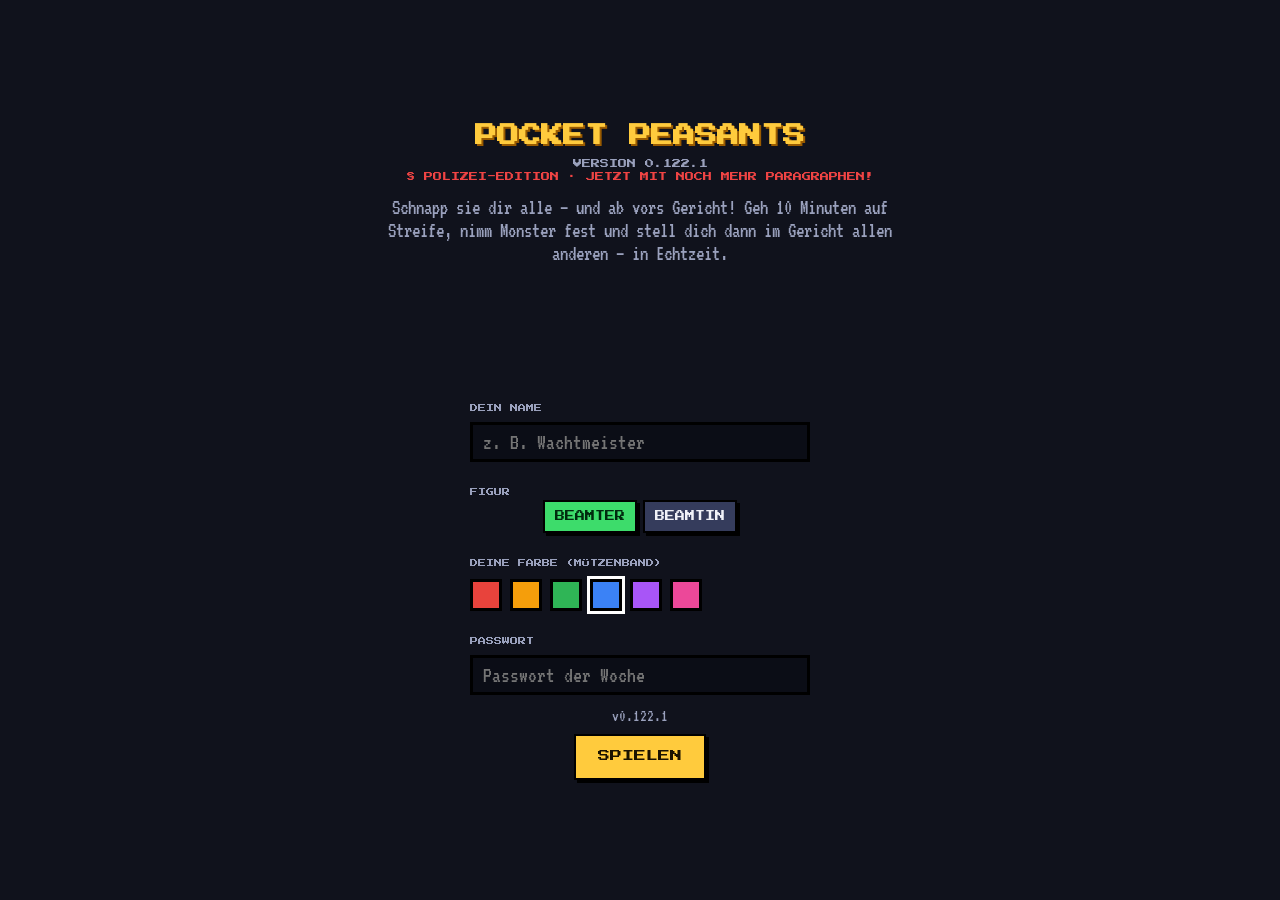
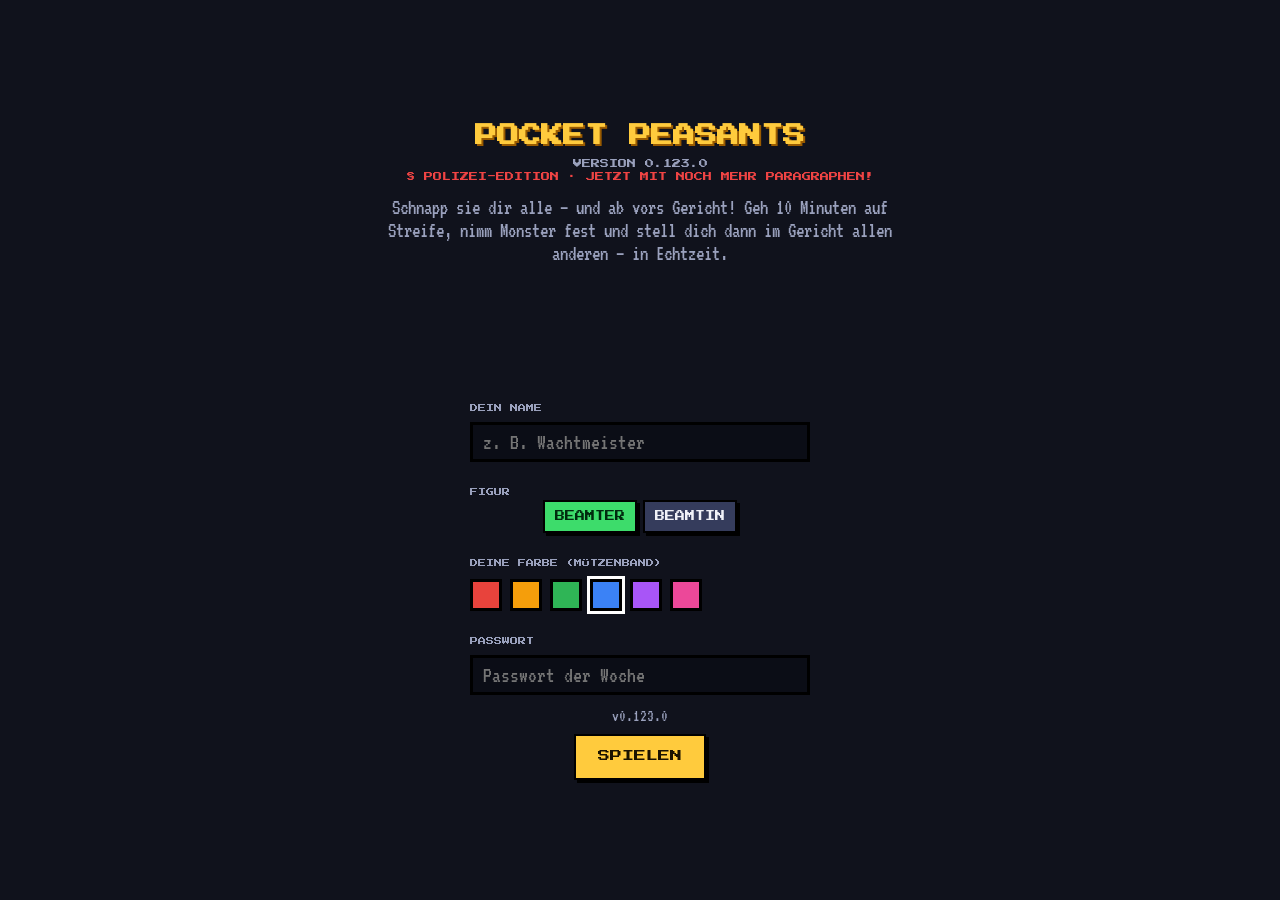
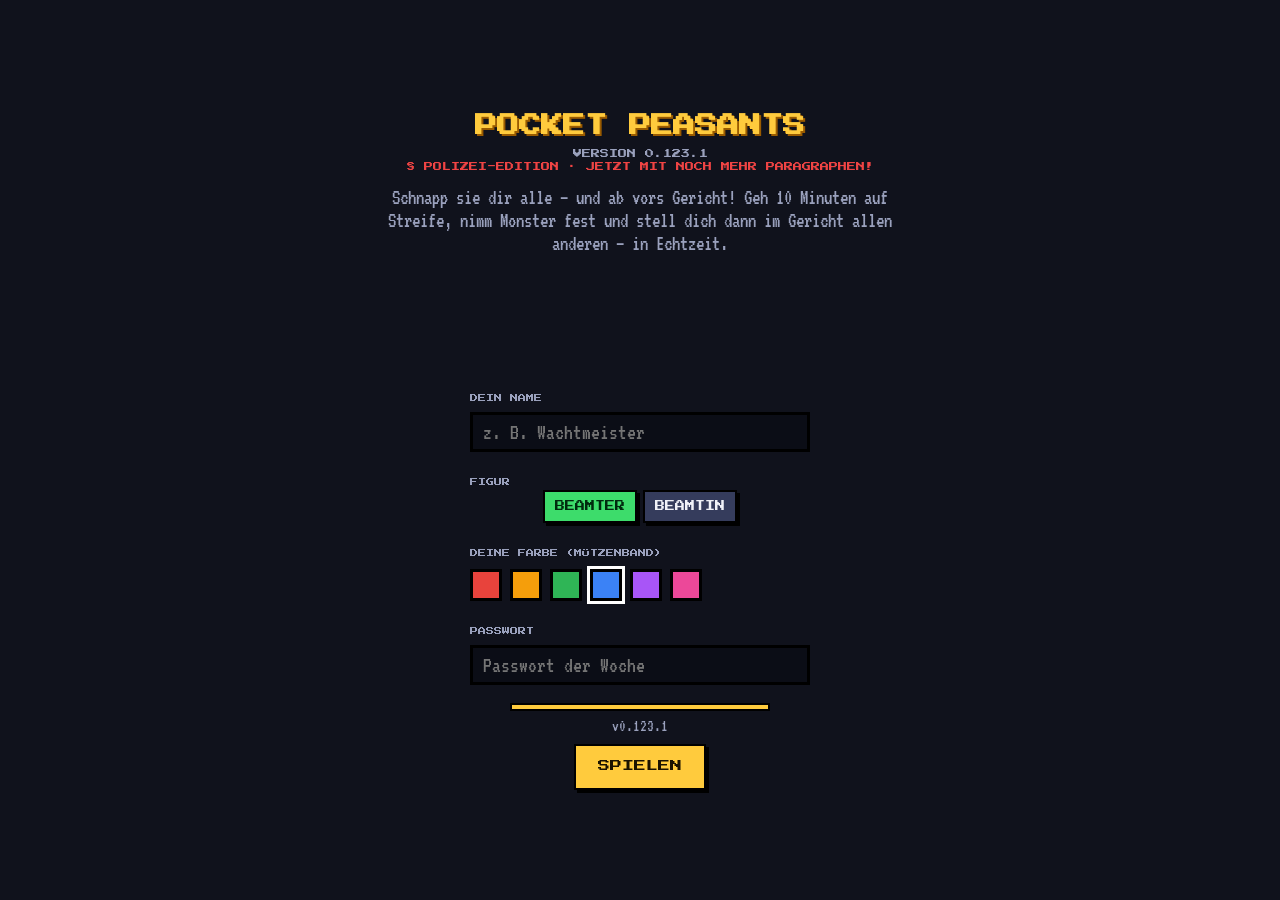
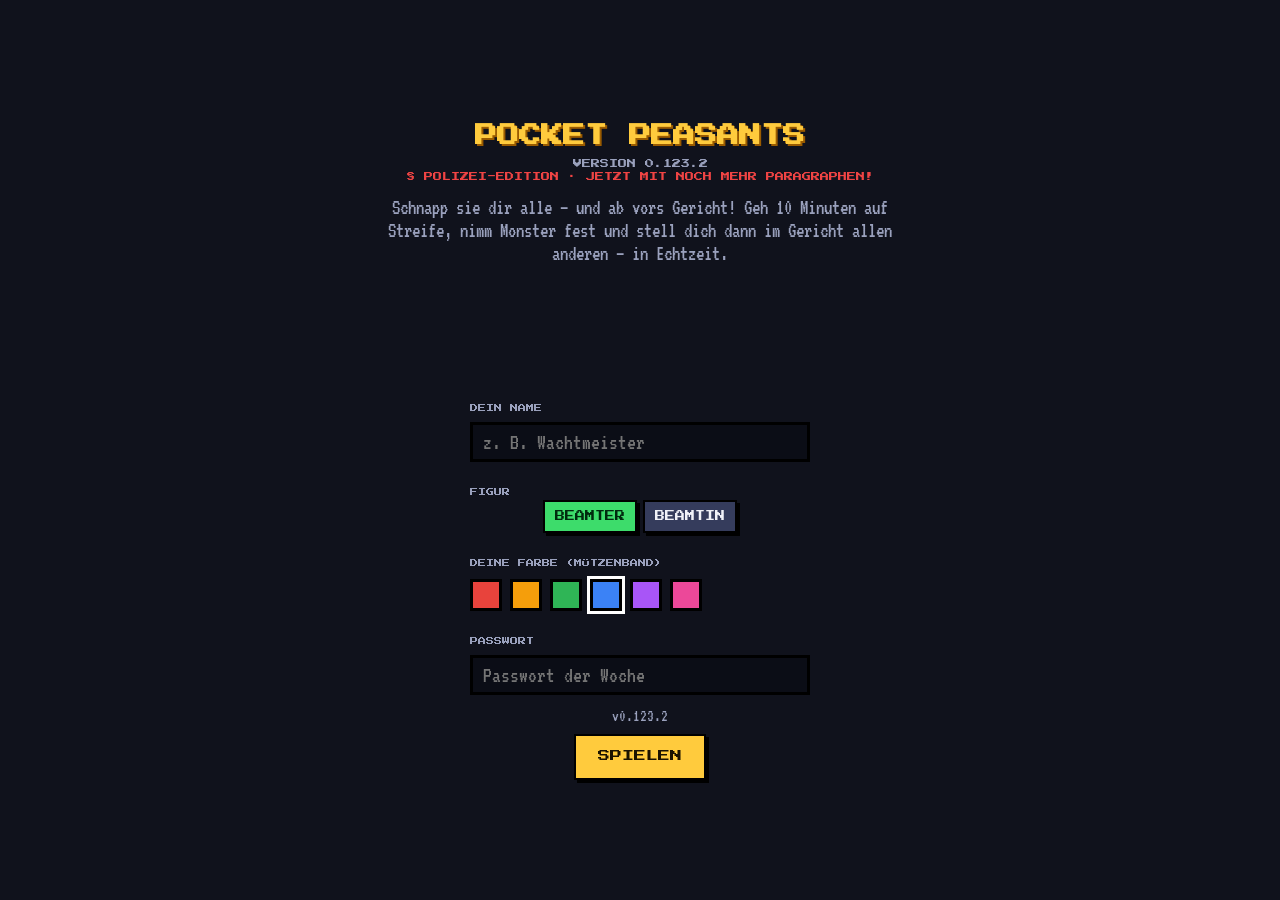
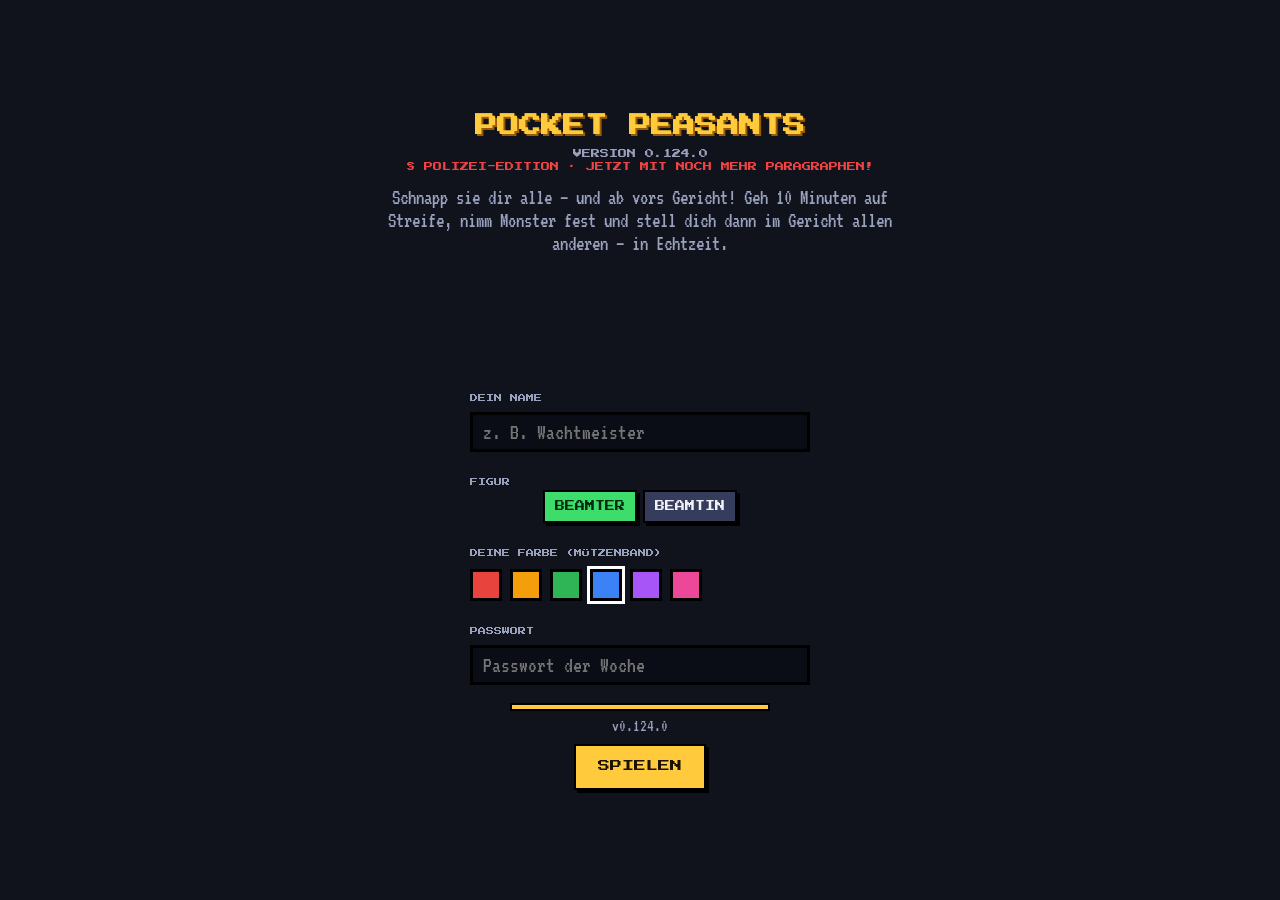
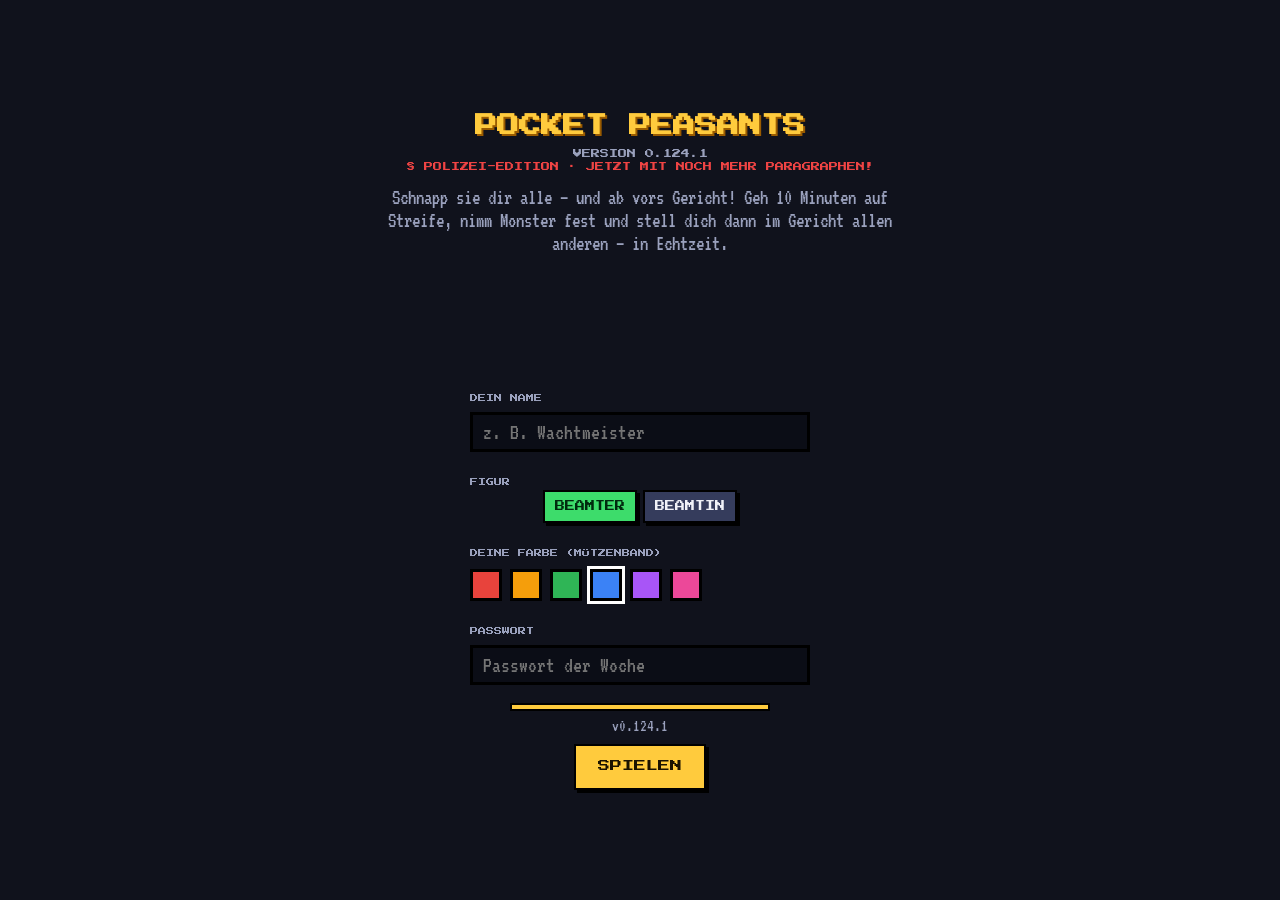
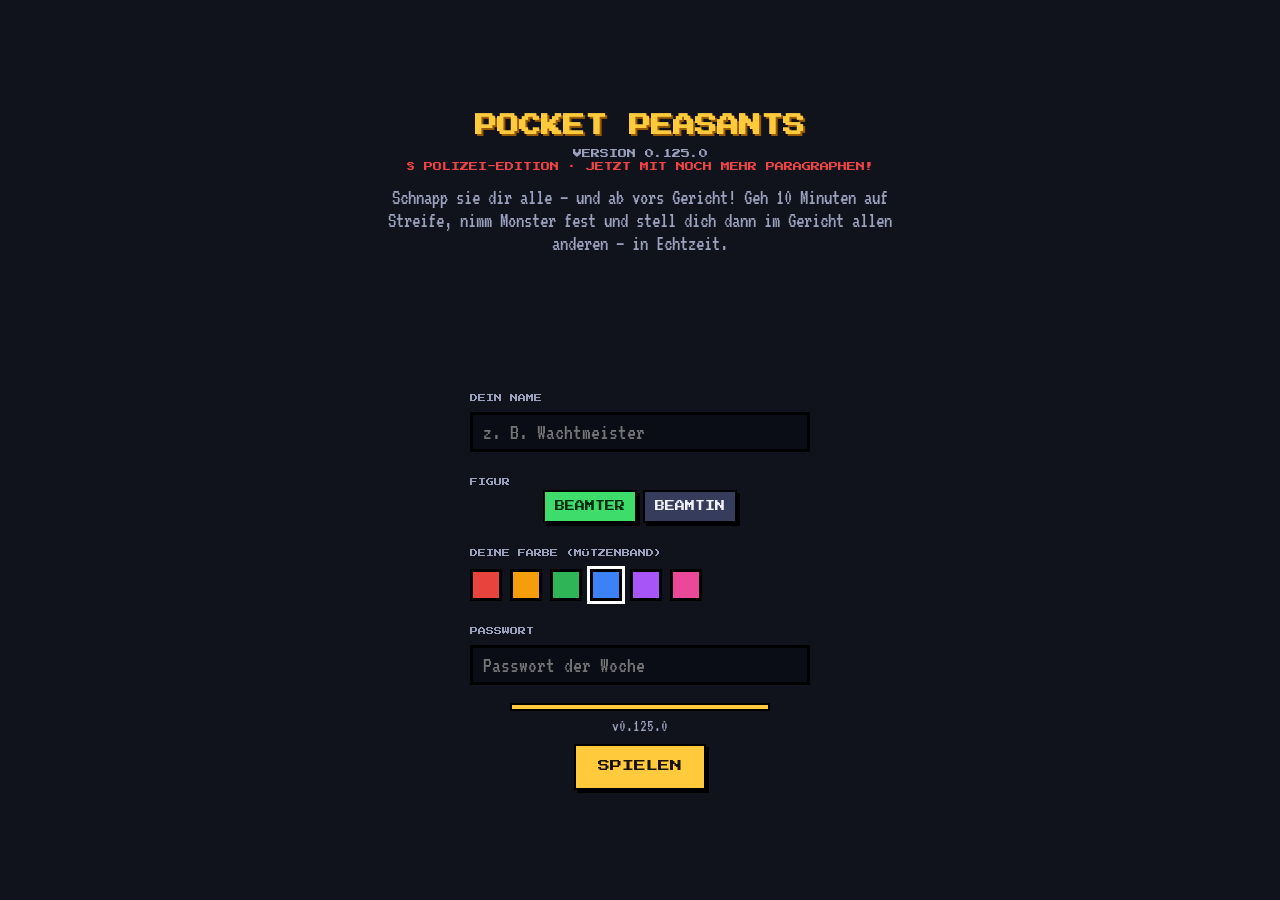
